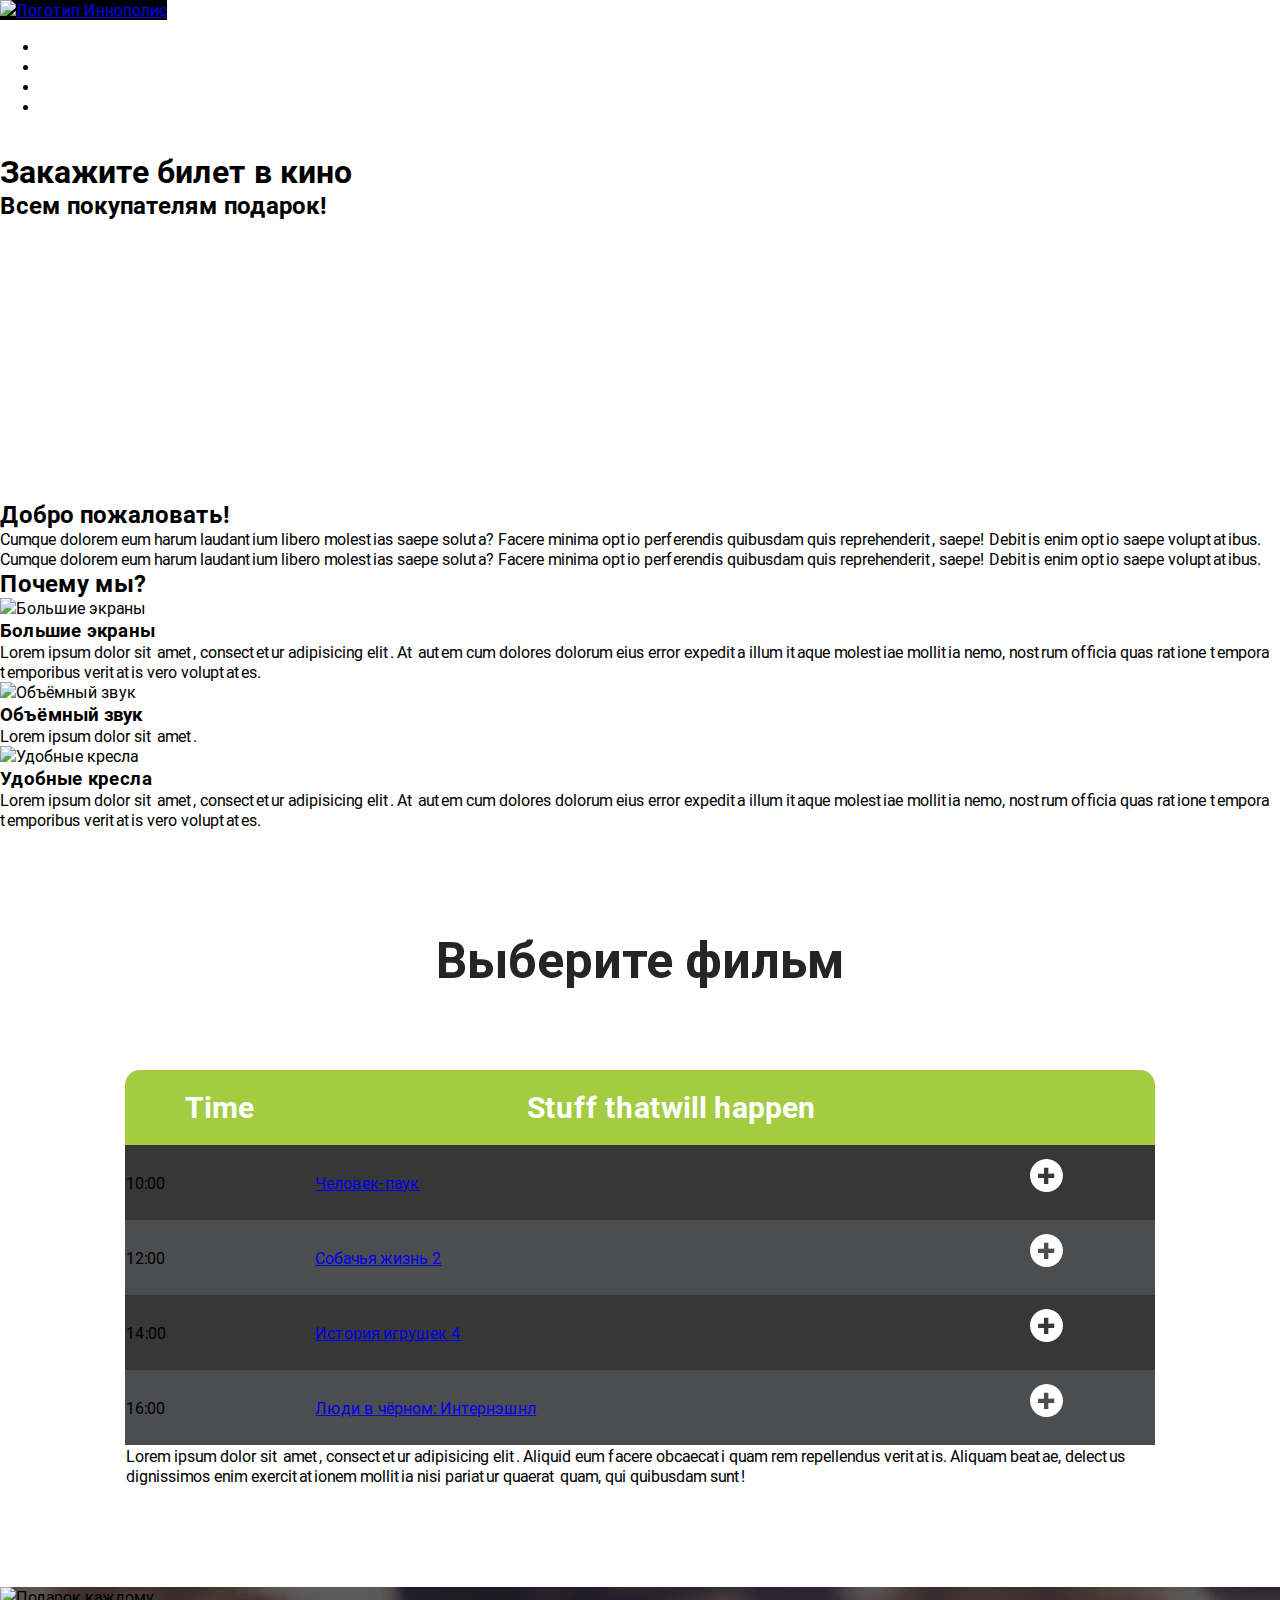
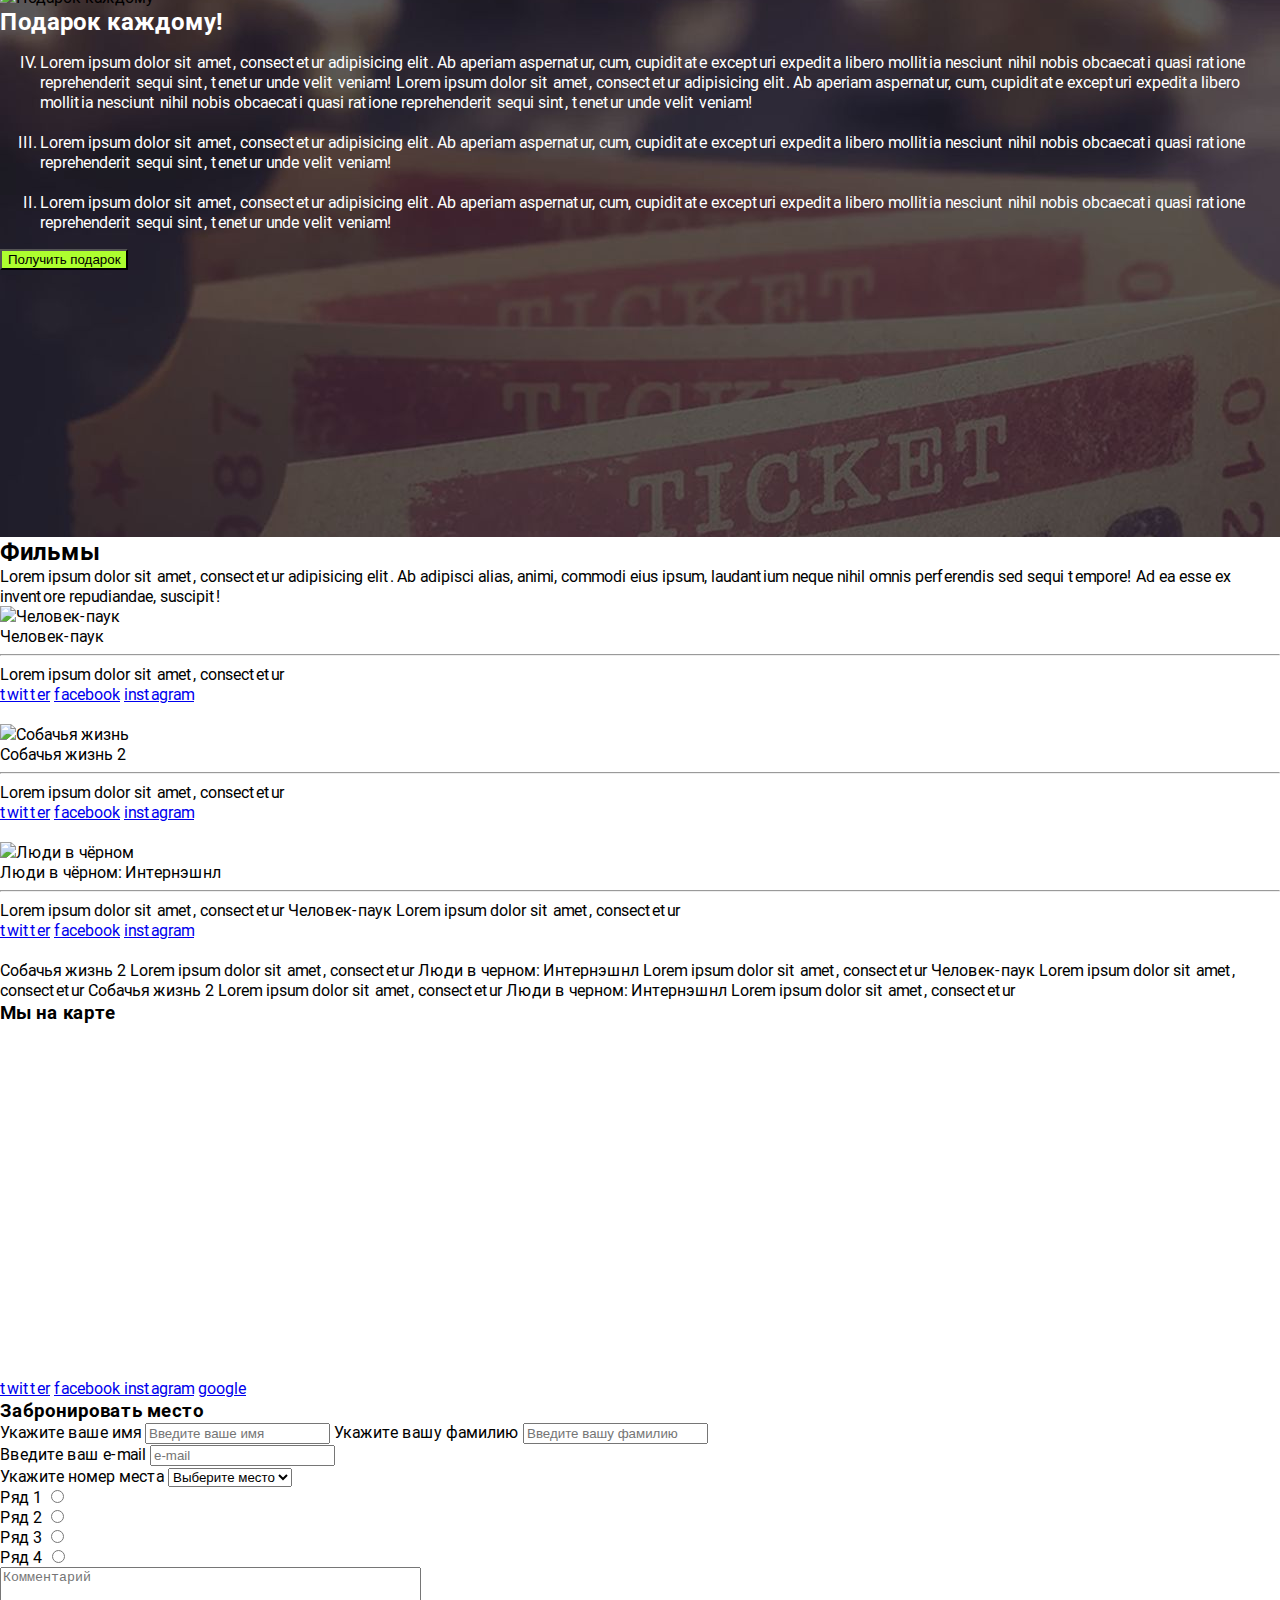
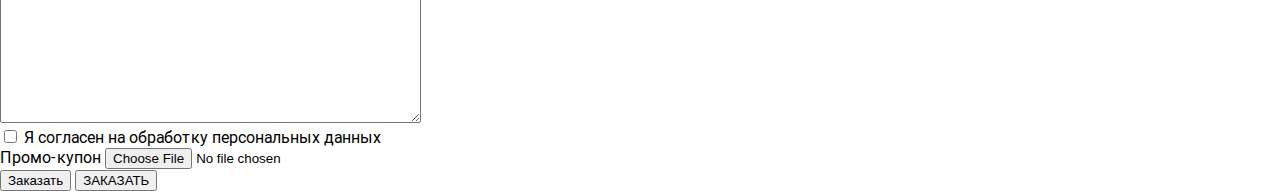
==== index.html @ 43005805 "2.4 - 1 - Оформление таблицы" ====
<!DOCTYPE html>
<html lang="en">
  <head>
    <meta charset="utf-8" />
    <meta name="viewport" content="width=device-width, initial-scale=1" />
    <meta name="description" content="" />
    <meta name="author" content="" />
    <title>Кинотеатр Иннополис</title>
    <link rel="icon" type="image/png" href="images/favicon.png" />
    <link rel="stylesheet" type="text/css" href="build/style.css" />
    <link rel="stylesheet" href="css/main.css" type="text/css" />
  </head>

  <body>
    <div style="background: url(images/top_bg.jpg); height: 500px; ">
      <header>
        <div>
          <a
            href="http://www.innopolis.com/"
            target="_blank"
            title="Перейти на Иннополис.ру"
            ><img
              src="images/logo.png"
              alt="Логотип Иннополис"
              style="background:black"
          /></a>
        </div>
        <nav>
          <ul>
            <li>
              <a href="#bue" style="color: white" title="Перейти к заказу"
                >ЗАБРОНИРОВАТЬ МЕСТО</a
              >
            </li>
            <li>
              <a
                href="#advantages"
                style="color: white"
                title="Перейти к списку преимуществ"
                >ПРЕИМУЩЕСТВА</a
              >
            </li>
            <li>
              <a
                href="#movies"
                style="color: white"
                title="Перейти к списку фильмов"
                >ФИЛЬМЫ</a
              >
            </li>

            <li>
              <a
                href="#contacts"
                style="color: white"
                title="Перейти к контактам"
                >КОНТАКТЫ</a
              >
            </li>
          </ul>
        </nav>

        <p style="color: white">
          Ваш город:<a href="#" style="color: white" title="Выбрать город">
            Москва</a
          >
        </p>
      </header>

      <div>
        <h1>Закажите билет в кино</h1>
        <h2>
          Всем покупателям подарок!
        </h2>
      </div>
    </div>

    <div>
      <h2>Добро пожаловать!</h2>
      <p>
        Cumque dolorem eum harum laudantium libero molestias saepe soluta?
        Facere minima optio perferendis quibusdam quis reprehenderit, saepe!
        Debitis enim optio saepe voluptatibus. Cumque dolorem eum harum
        laudantium libero molestias saepe soluta? Facere minima optio
        perferendis quibusdam quis reprehenderit, saepe! Debitis enim optio
        saepe voluptatibus.
      </p>
    </div>
    <section id="advantages">
      <div>
        <h2>Почему мы?</h2>
      </div>

      <div>
        <img src="images/b2_icon_1.jpg" alt="Большие экраны" />
        <h3>Большие экраны</h3>
        <p>
          Lorem ipsum dolor sit amet, consectetur adipisicing elit. At autem cum
          dolores dolorum eius error expedita illum itaque molestiae mollitia
          nemo, nostrum officia quas ratione tempora temporibus veritatis vero
          voluptates.
        </p>
      </div>

      <div>
        <img src="images/b2_icon_2.jpg" alt="Объёмный звук" />
        <h3>Объёмный звук</h3>
        <p>
          Lorem ipsum dolor sit amet.
        </p>
      </div>
      <div>
        <img src="images/b2_icon_3.jpg" alt="Удобные кресла" />
        <h3>Удобные кресла</h3>
        <p>
          Lorem ipsum dolor sit amet, consectetur adipisicing elit. At autem cum
          dolores dolorum eius error expedita illum itaque molestiae mollitia
          nemo, nostrum officia quas ratione tempora temporibus veritatis vero
          voluptates.
        </p>
      </div>
    </section>
    <section>
      <div class="movie_list">
        <h2 class="movie_list__header">
          Выберите фильм
        </h2>
        <div class="container">
          <table class="movie_list__table">
            <thead>
              <tr>
                <th>Time</th>
                <th>Stuff thatwill happen</th>
                <th></th>
              </tr>
            </thead>
            <tbody>
              <tr class="_1">
                <td>
                  10:00
                </td>
                <td>
                  <a
                    href="https://www.kinopoisk.ru/film/838/"
                    target="_blank"
                    title="Перейти на Кинопоиск.ру"
                    >Человек-паук
                  </a>
                </td>
                <td>
                  <svg
                    xmlns="http://www.w3.org/2000/svg"
                    xmlns:xlink="http://www.w3.org/1999/xlink"
                    width="1.164cm"
                    height="1.164cm"
                  >
                    <path
                      fill-rule="evenodd"
                      fill="rgb(255, 255, 255)"
                      d="M16.505,32.994 C7.393,32.994 0.005,25.606 0.005,16.494 C0.005,7.381 7.393,-0.006 16.505,-0.006 C25.618,-0.006 33.005,7.381 33.005,16.494 C33.005,25.606 25.618,32.994 16.505,32.994 ZM24.214,14.591 L18.356,14.631 L18.356,8.796 L13.958,8.778 L13.958,14.637 L8.083,14.637 L8.083,19.074 L13.958,19.074 L13.958,24.889 L18.336,24.889 L18.307,19.074 L24.231,19.074 L24.214,14.591 Z"
                    />
                  </svg>
                </td>
              </tr>

              <tr class="_2">
                <td>
                  12:00
                </td>
                <td>
                  <a
                    href="https://www.kinopoisk.ru/film/1122114/"
                    target="_blank"
                    title="Перейти на Кинопоиск.ру"
                    >Собачья жизнь 2
                  </a>
                </td>
                <td>
                  <svg
                    xmlns="http://www.w3.org/2000/svg"
                    xmlns:xlink="http://www.w3.org/1999/xlink"
                    width="1.164cm"
                    height="1.164cm"
                  >
                    <path
                      fill-rule="evenodd"
                      fill="rgb(255, 255, 255)"
                      d="M16.505,32.994 C7.393,32.994 0.005,25.606 0.005,16.494 C0.005,7.381 7.393,-0.006 16.505,-0.006 C25.618,-0.006 33.005,7.381 33.005,16.494 C33.005,25.606 25.618,32.994 16.505,32.994 ZM24.214,14.591 L18.356,14.631 L18.356,8.796 L13.958,8.778 L13.958,14.637 L8.083,14.637 L8.083,19.074 L13.958,19.074 L13.958,24.889 L18.336,24.889 L18.307,19.074 L24.231,19.074 L24.214,14.591 Z"
                    />
                  </svg>
                </td>
              </tr>
              <tr class="_3">
                <td>
                  14:00
                </td>
                <td>
                  <a
                    href="https://www.kinopoisk.ru/film/846824/"
                    target="_blank"
                    title="Перейти на Кинопоиск.ру"
                    >История игрушек 4
                  </a>
                </td>
                <td>
                  <svg
                    xmlns="http://www.w3.org/2000/svg"
                    xmlns:xlink="http://www.w3.org/1999/xlink"
                    width="1.164cm"
                    height="1.164cm"
                  >
                    <path
                      fill-rule="evenodd"
                      fill="rgb(255, 255, 255)"
                      d="M16.505,32.994 C7.393,32.994 0.005,25.606 0.005,16.494 C0.005,7.381 7.393,-0.006 16.505,-0.006 C25.618,-0.006 33.005,7.381 33.005,16.494 C33.005,25.606 25.618,32.994 16.505,32.994 ZM24.214,14.591 L18.356,14.631 L18.356,8.796 L13.958,8.778 L13.958,14.637 L8.083,14.637 L8.083,19.074 L13.958,19.074 L13.958,24.889 L18.336,24.889 L18.307,19.074 L24.231,19.074 L24.214,14.591 Z"
                    />
                  </svg>
                </td>
              </tr>
              <tr class="_4">
                <td>
                  16:00
                </td>
                <td>
                  <a
                    href="https://www.kinopoisk.ru/film/693730/"
                    target="_blank"
                    title="Перейти на Кинопоиск.ру"
                    >Люди в чёрном: Интернэшнл</a
                  >
                </td>
                <td>
                  <svg
                    xmlns="http://www.w3.org/2000/svg"
                    xmlns:xlink="http://www.w3.org/1999/xlink"
                    width="1.164cm"
                    height="1.164cm"
                  >
                    <path
                      fill-rule="evenodd"
                      fill="rgb(255, 255, 255)"
                      d="M16.505,32.994 C7.393,32.994 0.005,25.606 0.005,16.494 C0.005,7.381 7.393,-0.006 16.505,-0.006 C25.618,-0.006 33.005,7.381 33.005,16.494 C33.005,25.606 25.618,32.994 16.505,32.994 ZM24.214,14.591 L18.356,14.631 L18.356,8.796 L13.958,8.778 L13.958,14.637 L8.083,14.637 L8.083,19.074 L13.958,19.074 L13.958,24.889 L18.336,24.889 L18.307,19.074 L24.231,19.074 L24.214,14.591 Z"
                    />
                  </svg>
                </td>
              </tr>
            </tbody>
            <tfoot>
              <div>
                <tr>
                  <td colspan="3">
                    Lorem ipsum dolor sit amet, consectetur adipisicing elit.
                    Aliquid eum facere obcaecati quam rem repellendus veritatis.
                    Aliquam beatae, delectus dignissimos enim exercitationem
                    mollitia nisi pariatur quaerat quam, qui quibusdam sunt!
                  </td>
                </tr>
              </div>
            </tfoot>
          </table>
        </div>
      </div>
    </section>
    <section>
      <div style="background: url(images/b4_bg.jpg); height: 550px;">
        <img src="images/b4_img.jpg" alt="Подарок каждому" />
        <h2 style="color: white">Подарок каждому!</h2>
        <ol style="color: white" type="I" reversed start="4">
          <li>
            Lorem ipsum dolor sit amet, consectetur adipisicing elit. Ab aperiam
            aspernatur, cum, cupiditate excepturi expedita libero mollitia
            nesciunt nihil nobis obcaecati quasi ratione reprehenderit sequi
            sint, tenetur unde velit veniam! Lorem ipsum dolor sit amet,
            consectetur adipisicing elit. Ab aperiam aspernatur, cum, cupiditate
            excepturi expedita libero mollitia nesciunt nihil nobis obcaecati
            quasi ratione reprehenderit sequi sint, tenetur unde velit veniam!
          </li>
          <br />
          <li>
            Lorem ipsum dolor sit amet, consectetur adipisicing elit. Ab aperiam
            aspernatur, cum, cupiditate excepturi expedita libero mollitia
            nesciunt nihil nobis obcaecati quasi ratione reprehenderit sequi
            sint, tenetur unde velit veniam!
          </li>
          <br />
          <li>
            Lorem ipsum dolor sit amet, consectetur adipisicing elit. Ab aperiam
            aspernatur, cum, cupiditate excepturi expedita libero mollitia
            nesciunt nihil nobis obcaecati quasi ratione reprehenderit sequi
            sint, tenetur unde velit veniam!
          </li>
        </ol>
        <div>
          <button style="background-color: greenyellow;">
            Получить подарок
          </button>
        </div>
      </div>
    </section>
    <section id="movies">
      <h2>Фильмы</h2>
      <p>
        Lorem ipsum dolor sit amet, consectetur adipisicing elit. Ab adipisci
        alias, animi, commodi eius ipsum, laudantium neque nihil omnis
        perferendis sed sequi tempore! Ad ea esse ex inventore repudiandae,
        suscipit!
      </p>
      <div>
        <div>
          <div>
            <img src="images/mov1.jpg" alt="Человек-паук" />
          </div>
          <div>Человек-паук</div>
          <hr />
          <div>Lorem ipsum dolor sit amet, consectetur</div>
          <a href="#" title="Твиттер">twitter</a>
          <a href="#" title="Фейсбук">facebook</a>
          <a href="#" title="Инстаграм">instagram</a>
        </div>
        <br />
        <div>
          <div>
            <img src="images/mov2.jpg" alt="Собачья жизнь" />
            <div>Собачья жизнь 2</div>
          </div>
          <hr />
          <div>Lorem ipsum dolor sit amet, consectetur</div>
          <a href="#" title="Твиттер">twitter</a>
          <a href="#" title="Фейсбук">facebook</a>
          <a href="#" title="Инстаграм">instagram</a>
        </div>
        <div>
          <br />
          <div><img src="images/mov3.jpg" alt="Люди в чёрном" /></div>
          <div>
            Люди в чёрном: Интернэшнл
          </div>
          <hr />
          <div>
            Lorem ipsum dolor sit amet, consectetur Человек-паук Lorem ipsum
            dolor sit amet, consectetur
          </div>

          <a href="#" title="Твиттер">twitter</a>
          <a href="#" title="Фейсбук">facebook</a>
          <a href="#" title="Инстаграм">instagram</a>
        </div>
        <br />
        <p>
          Собачья жизнь 2 Lorem ipsum dolor sit amet, consectetur Люди в черном:
          Интернэшнл Lorem ipsum dolor sit amet, consectetur Человек-паук Lorem
          ipsum dolor sit amet, consectetur Собачья жизнь 2 Lorem ipsum dolor
          sit amet, consectetur Люди в черном: Интернэшнл Lorem ipsum dolor sit
          amet, consectetur
        </p>
      </div>
    </section>
    <footer>
      <div>
        <div id="contacts">
          <h3>Мы на карте</h3>
        </div>
        <map
          ><iframe
            src="https://www.google.com/maps/embed?pb=!1m18!1m12!1m3!1d35925.36700140586!2d48.69196624383353!3d55.752674971547265!2m3!1f0!2f0!3f0!3m2!1i1024!2i768!4f13.1!3m3!1m2!1s0x415bfe66bb4bc99d%3A0xf23e00d5cde79014!2z0JjQvdC90L7Qv9C-0LvQuNGBLCDQoNC10YHQvy4g0KLQsNGC0LDRgNGB0YLQsNC9!5e0!3m2!1sru!2sru!4v1568121525697!5m2!1sru!2sru"
            width="600"
            height="350"
            frameborder="0"
            style="border:0;"
            allowfullscreen=""
          >
          </iframe>
        </map>
      </div>
      <div>
        <a href="http://twitter.com" title="Твиттер" target="_self">twitter</a>
        <a href="http://fb.com" title="Фейсбук" target="_self">facebook </a>
        <a href="http://instagram.com" title="Инстаграм" target="_self"
          >instagram</a
        >
        <a href="http://google.com" title="Гугл" target="_self">google</a>
      </div>

      <form action="/order.php" id="bue">
        <div>
          <div>
            <h3>Забронировать место</h3>
          </div>
          <label for="cl_name">Укажите ваше имя</label>
          <input
            id="cl_name"
            name="client_name"
            placeholder="Введите ваше имя"
            required
            aria-required="true"
          />
          <label for="cl_surname">Укажите вашу фамилию</label>
          <input
            id="cl_surname"
            name="client_surname"
            placeholder="Введите вашу фамилию"
            required
            aria-required="true"
          />
        </div>
        <div>
          <label for="email">Введите ваш e-mail</label>
          <input
            name="email"
            required
            aria-required="true"
            placeholder="e-mail"
            type="email"
          />
        </div>
        <div>
          <label for="place">Укажите номер места</label>
          <select
            name="place"
            aria-label="Выбрать место"
            required
            aria-required="true"
          >
            <option selected disabled value="">Выберите место</option>
            <option value="1">место 1</option>
            <option value="2">место 2</option>
            <option value="3">место 3</option>
            <option value="4">место 4</option>
            <option value="5">место 5</option>
            <option value="6">место 6</option>
            <option value="7">место 7</option>
            <option value="8">место 8</option>
            <option value="9">место 9</option>
            <option value="10">место 10</option>
          </select>
        </div>
        <div>
          <div>
            <label for="row_1">
              Ряд 1
            </label>
            <input id="row_1" type="radio" name="row" value="1" />
          </div>
          <div>
            <label for="row_2">
              Ряд 2
            </label>
            <input id="row_2" type="radio" name="row" value="2" />
          </div>
          <div>
            <label for="row_3">
              Ряд 3
            </label>
            <input id="row_3" type="radio" name="row" value="3" />
          </div>
          <div>
            <label for="row_4">
              Ряд 4
            </label>
            <input
              id="row_4"
              type="radio"
              name="row"
              value="4"
              required
              aria-required="true"
            />
          </div>
        </div>
        <div>
          <textarea
            name="comment"
            aria-lable="Введите ваш комментарий"
            cols="50"
            rows="10"
            placeholder="Комментарий"
          ></textarea>
        </div>
        <div>
          <input
            id="agreement"
            name="agree"
            type="checkbox"
            required
            aria-required="true"
          />
          <label for="agreement"
            >Я согласен на обработку персональных данных</label
          >
        </div>
        <div>
          <label>Промо-купон</label>
          <input type="file" name="promo" />
        </div>
        <input aria-label="Отправить форму" type="submit" value="Заказать" />
        <button type="submit">
          ЗАКАЗАТЬ
        </button>
      </form>
    </footer>
  </body>
</html>
---- css/main.css ----
body, p, h1, h2, h3, h4, h5, h6{
    background: transparent;
    border: 0;
    margin: 0;
    outline: 0;
    padding: 0;
text-decoration: none;
box-sizing: border-box;
font-family: 'Roboto', sans-serif;
}
@font-face {
    font-family: "Roboto";
    src: url('../fonts/Roboto-Regular.ttf') format('truetype');
    font-weight: 400;
}
@font-face {
    font-family: "Roboto";
    src: url('../fonts/Roboto-Bold.ttf') format('truetype');
    font-weight: 700;
} 
.movie_list{
    padding: 100px 0; 
}
.movie_list__header{
    font-size: 50px;
    color: #252525;
    font-weight: 700;
    margin: 0 0 79px;
    text-align: center;
}
.container{
    max-width: 1030px;
    margin: 0 auto;
}
.movie_list__table{
    width: 100%;  
    border-collapse: collapse; 
    border-radius: 15px;
    overflow: hidden;
}
.movie_list__table th{
    font-size: 30px;
    font-weight: 700;
    color: #ffffff;
    background: #a3cc40;
    padding: 19px 0
}
._1 {
    background-color: rgb(55, 55, 55);
    left: 169px;
    top: 1726px;
    width: 1030px;
    height: 75px;
    z-index: 97;
  }
  ._2 {
    background-color: rgb(75, 77, 79);
    left: 169px;
    top: 1801px;
    width: 1030px;
    height: 75px;
    z-index: 96;
  }
  ._3 {
    background-color: rgb(55, 55, 55);
    left: 170px;
    top: 1876px;
    width: 1030px;
    height: 75px;
    z-index: 95;
  }
  ._4 {
    background-color: rgb(75, 77, 79);
    left: 170px;
    top: 1951px;
    width: 1030px;
    height: 75px;
    z-index: 94;
  }
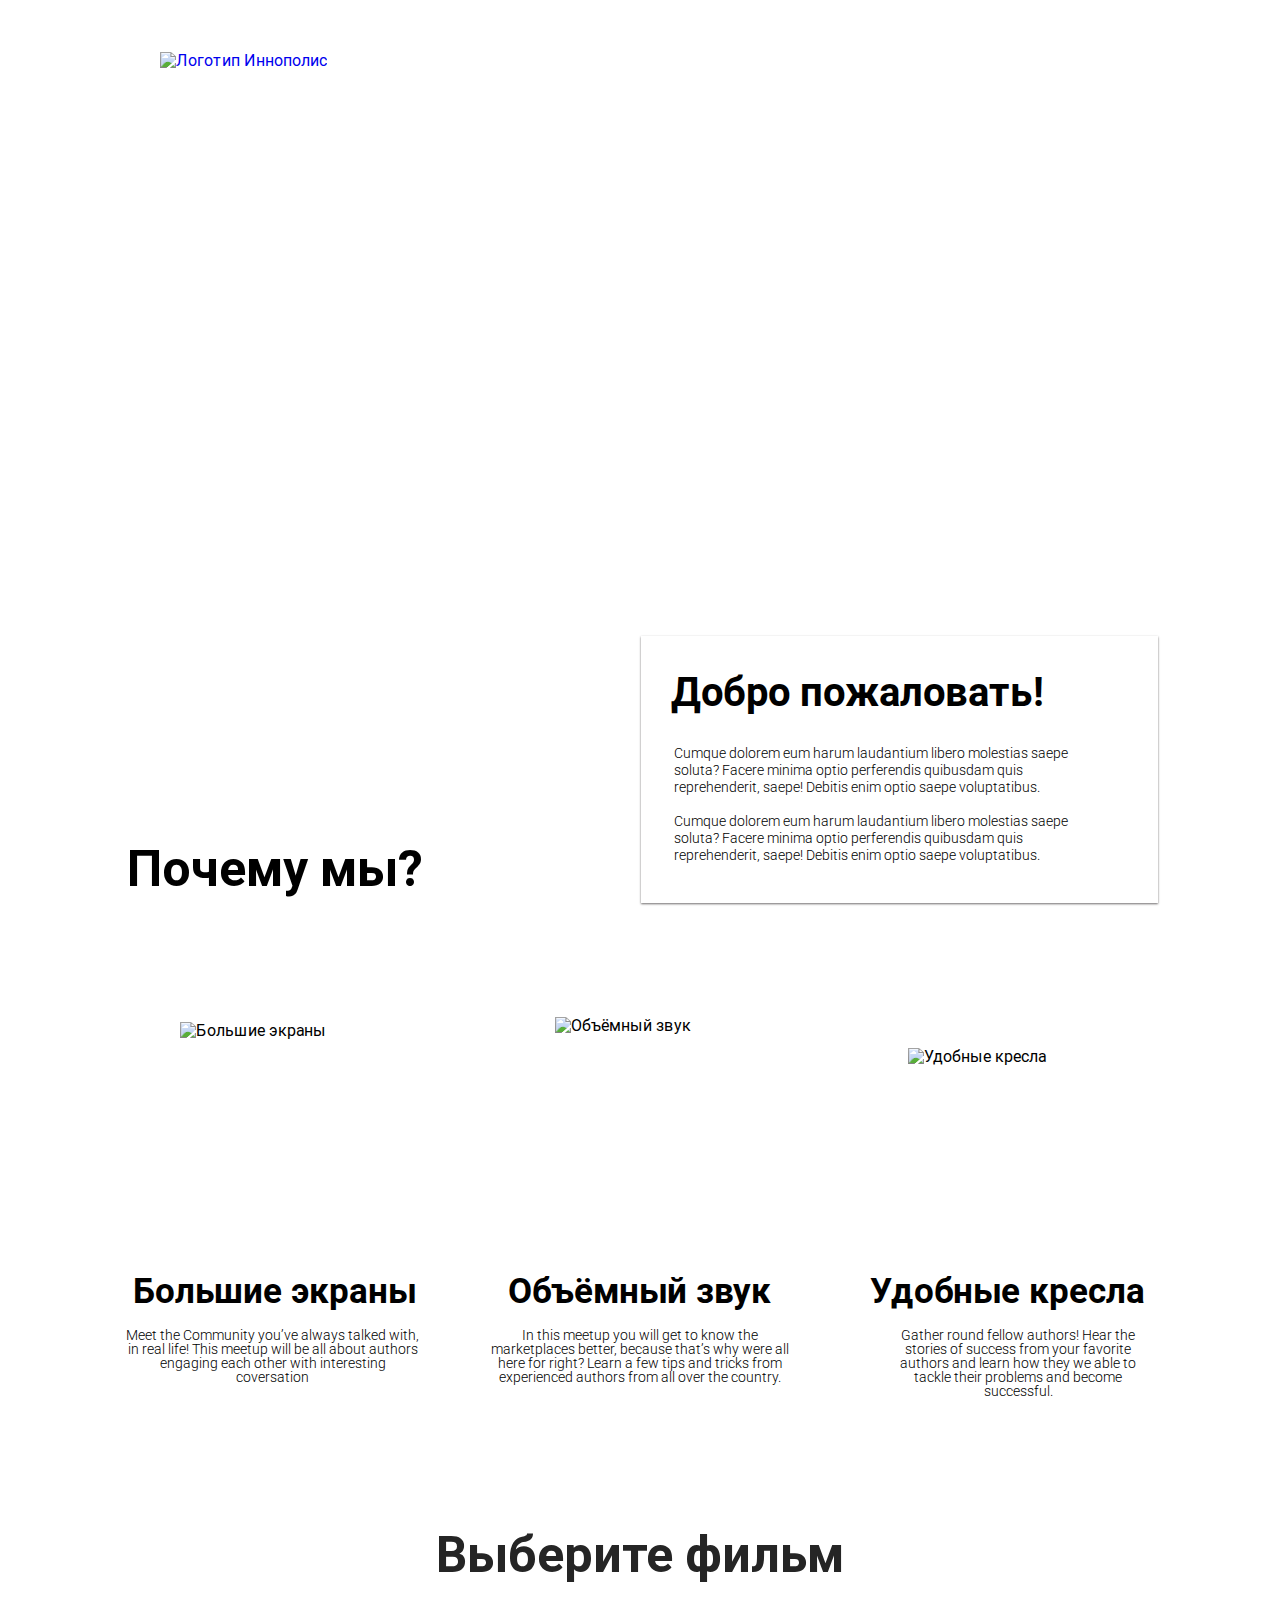
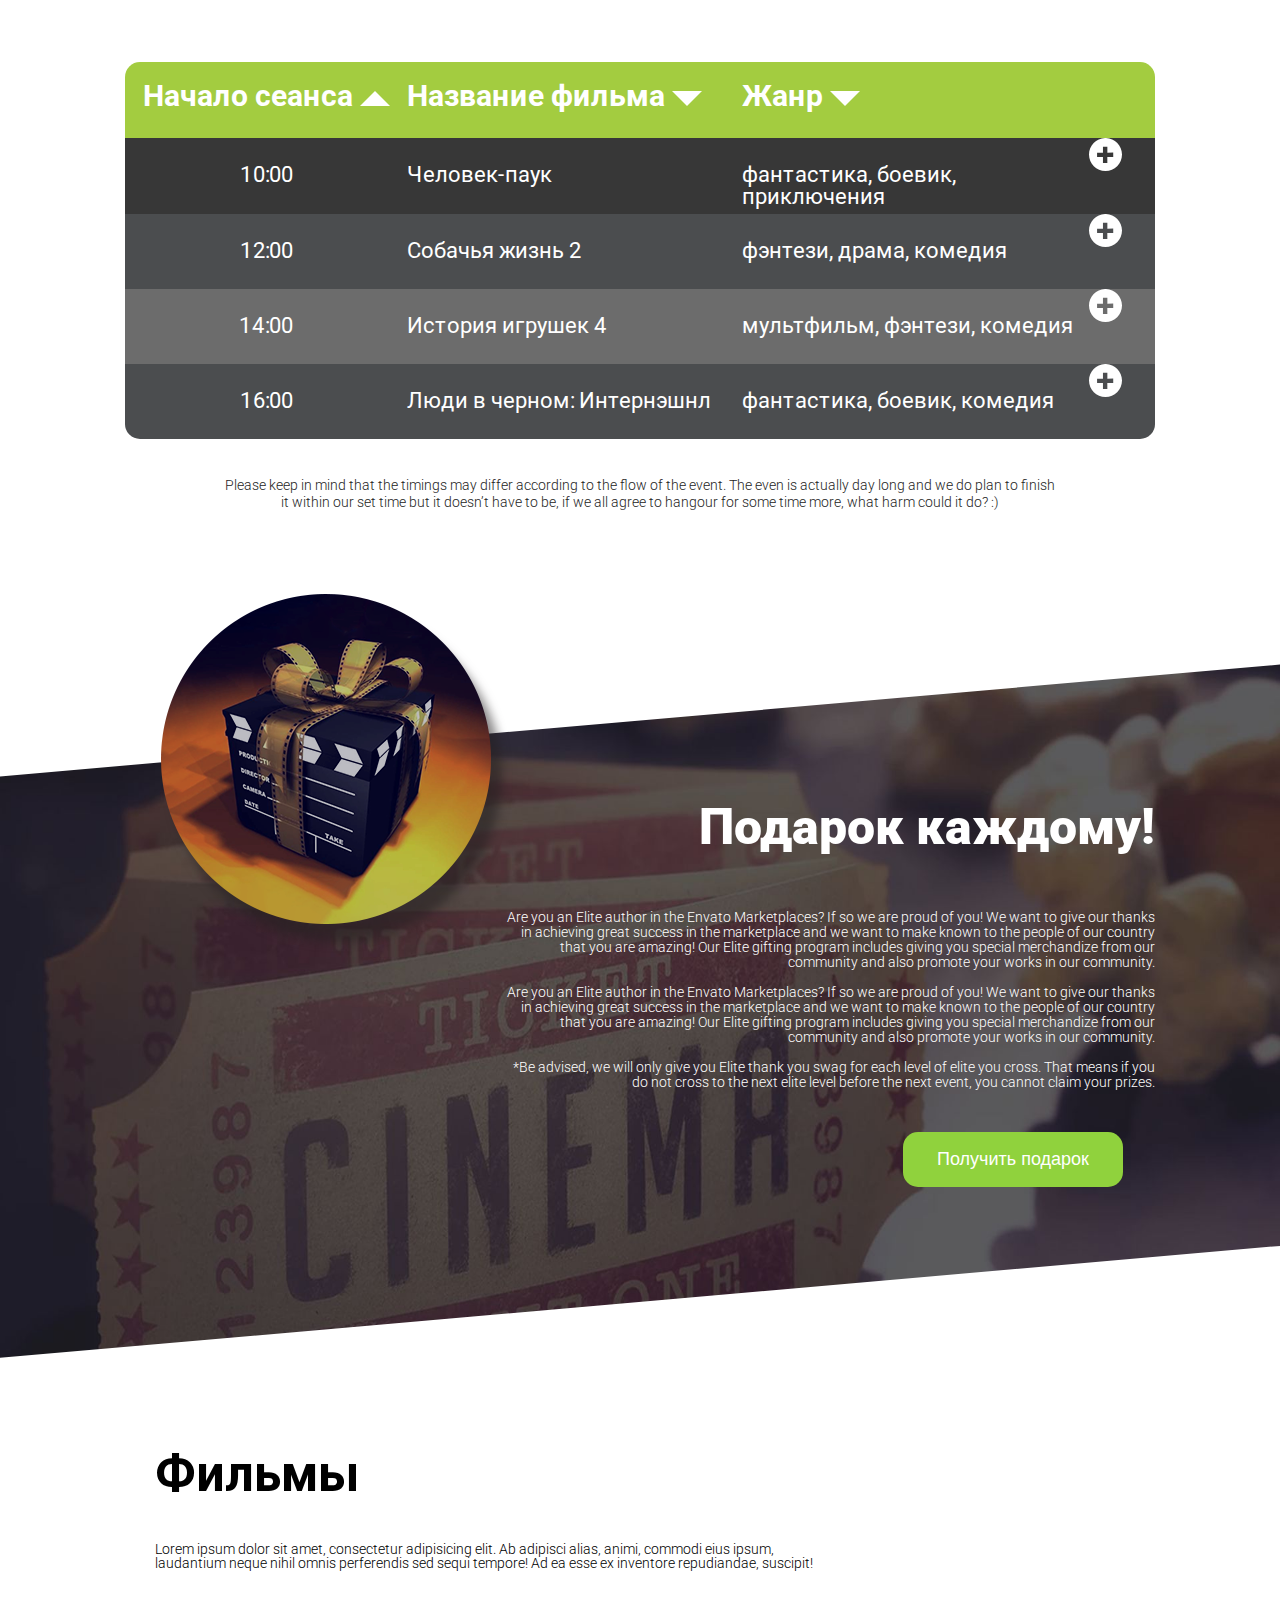
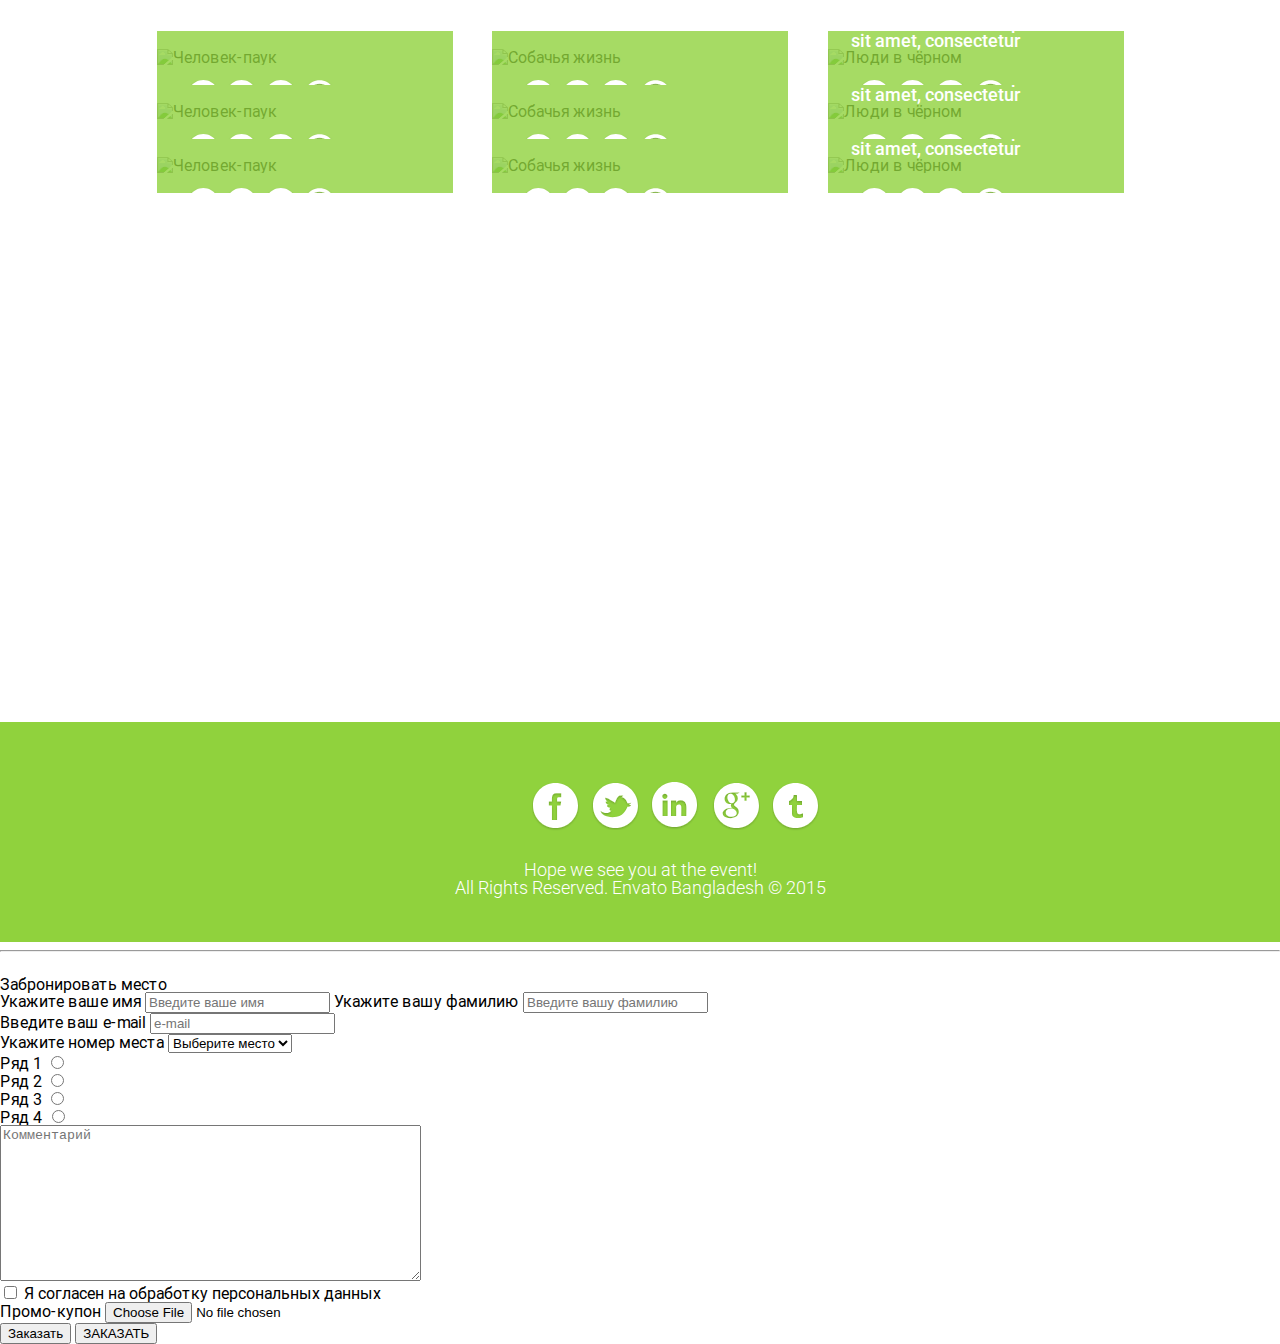
==== commit c876fd9f: "3.3 -1 - Лендинг целиком" ====
--- a/index.html
+++ b/index.html
@@ -1,123 +1,125 @@
 <!DOCTYPE html>
 <html lang="en">
-  <head>
-    <meta charset="utf-8" />
-    <meta name="viewport" content="width=device-width, initial-scale=1" />
-    <meta name="description" content="" />
-    <meta name="author" content="" />
-    <title>Кинотеатр Иннополис</title>
-    <link rel="icon" type="image/png" href="images/favicon.png" />
-    <link rel="stylesheet" type="text/css" href="build/style.css" />
-    <link rel="stylesheet" href="css/main.css" type="text/css" />
-  </head>
 
-  <body>
-    <div style="background: url(images/top_bg.jpg); height: 500px; ">
-      <header>
-        <div>
-          <a
-            href="http://www.innopolis.com/"
-            target="_blank"
-            title="Перейти на Иннополис.ру"
-            ><img
-              src="images/logo.png"
-              alt="Логотип Иннополис"
-              style="background:black"
-          /></a>
-        </div>
-        <nav>
-          <ul>
-            <li>
-              <a href="#bue" style="color: white" title="Перейти к заказу"
-                >ЗАБРОНИРОВАТЬ МЕСТО</a
-              >
-            </li>
-            <li>
-              <a
-                href="#advantages"
-                style="color: white"
-                title="Перейти к списку преимуществ"
-                >ПРЕИМУЩЕСТВА</a
-              >
-            </li>
-            <li>
-              <a
-                href="#movies"
-                style="color: white"
-                title="Перейти к списку фильмов"
-                >ФИЛЬМЫ</a
-              >
-            </li>
+<head>
+  <meta charset="utf-8" />
+  <meta name="viewport" content="width=device-width, initial-scale=1" />
+  <meta name="description" content="" />
+  <meta name="author" content="" />
+  <title>Кинотеатр Иннополис</title>
+  <link href="https://fonts.googleapis.com/css?family=Roboto:300,300i,400,400i,500,700,900&display=swap"
+    rel="stylesheet" />
+  <link rel="icon" type="image/png" href="images/favicon.png" />
+  <link rel="stylesheet" type="text/css" href="build/style.css" />
+  <link rel="stylesheet" href="css/main.css" type="text/css" />
+</head>
 
-            <li>
-              <a
-                href="#contacts"
-                style="color: white"
-                title="Перейти к контактам"
-                >КОНТАКТЫ</a
-              >
-            </li>
-          </ul>
-        </nav>
+<body>
+  <section class="block-1">
+    <header class="header-wrap">
+      <div class="main-logo">
+        <a href="http://www.innopolis.com/" target="_blank" title="Перейти на Иннополис.ру"><img src="images/logo.png"
+            alt="Логотип Иннополис" /></a>
+      </div>
+      <nav class="main-nav">
+        <ul class="main-nav__list">
+          <li>
+            <a href="#bue" title="Перейти к заказу">Event Details</a>
+          </li>
+          <li>
+            <a href="#advantages" title="Перейти к списку преимуществ">Speakers</a>
+          </li>
+          <li>
+            <a href="#movies" title="Перейти к списку фильмов">Sponsors</a>
+          </li>
 
-        <p style="color: white">
-          Ваш город:<a href="#" style="color: white" title="Выбрать город">
-            Москва</a
-          >
-        </p>
-      </header>
+          <li>
+            <a href="#contacts" title="Перейти к контактам">Past Events</a>
+          </li>
+          <li>
+            <a href="#contacts" title="Перейти к контактам">Contact</a>
+          </li>
+        </ul>
+      </nav>
+    </header>
 
-      <div>
+    <div class="description">
+      <div class="descriptoin__headline">
         <h1>Закажите билет в кино</h1>
+      </div>
+      <div class="descriptoin__text">
         <h2>
           Всем покупателям подарок!
         </h2>
       </div>
     </div>
+  </section>
+  <main class="">
+    <section id="advantages" class="advantages">
+      <div class="advan-info__wrap">
+        <div class="advan-info">
+          <h2 class="advan-info__head">Добро пожаловать!</h2>
+          <div class="advan-info__text">
+            <p>
+              Cumque dolorem eum harum laudantium libero molestias saepe
+              soluta? Facere minima optio perferendis quibusdam quis
+              reprehenderit, saepe! Debitis enim optio saepe voluptatibus.
+            </p>
+            <br />
+            <p>
+              Cumque dolorem eum harum laudantium libero molestias saepe
+              soluta? Facere minima optio perferendis quibusdam quis
+              reprehenderit, saepe! Debitis enim optio saepe voluptatibus.
+            </p>
+          </div>
+        </div>
+      </div>
+      <div class="advan-container advan-pluses">
+        <div class="advan-container__logo">
+          <h2>Почему мы?</h2>
+        </div>
+        <div class="advan-container__row">
+          <section class="advan-container__col1">
+            <div class="advan-container__image-wrap">
+              <img class="advan-container__img1" src="images/b2_icon_1.jpg" alt="Большие экраны" />
+            </div>
+            <div class="advan-container__text1">
+              <h3>Большие экраны</h3>
+              <p>
+                Meet the Community you’ve always talked with, in real life!
+                This meetup will be all about authors engaging each other with
+                interesting coversation
+              </p>
+            </div>
+          </section>
 
-    <div>
-      <h2>Добро пожаловать!</h2>
-      <p>
-        Cumque dolorem eum harum laudantium libero molestias saepe soluta?
-        Facere minima optio perferendis quibusdam quis reprehenderit, saepe!
-        Debitis enim optio saepe voluptatibus. Cumque dolorem eum harum
-        laudantium libero molestias saepe soluta? Facere minima optio
-        perferendis quibusdam quis reprehenderit, saepe! Debitis enim optio
-        saepe voluptatibus.
-      </p>
-    </div>
-    <section id="advantages">
-      <div>
-        <h2>Почему мы?</h2>
-      </div>
-
-      <div>
-        <img src="images/b2_icon_1.jpg" alt="Большие экраны" />
-        <h3>Большие экраны</h3>
-        <p>
-          Lorem ipsum dolor sit amet, consectetur adipisicing elit. At autem cum
-          dolores dolorum eius error expedita illum itaque molestiae mollitia
-          nemo, nostrum officia quas ratione tempora temporibus veritatis vero
-          voluptates.
-        </p>
-      </div>
-
-      <div>
-        <img src="images/b2_icon_2.jpg" alt="Объёмный звук" />
-        <h3>Объёмный звук</h3>
-        <p>
-          Lorem ipsum dolor sit amet.
-        </p>
-      </div>
-      <div>
-        <img src="images/b2_icon_3.jpg" alt="Удобные кресла" />
-        <h3>Удобные кресла</h3>
-        <p>
-          Lorem ipsum dolor sit amet, consectetur adipisicing elit. At autem cum
-          dolores dolorum eius error expedita illum itaque molestiae mollitia
-          nemo, nostrum officia quas ratione tempora temporibus veritatis vero
-          voluptates.
-        </p>
+          <section class="advan-container__col1">
+            <div class="advan-container__image-wrap">
+              <img class="advan-container__img2" src="images/b2_icon_2.jpg" alt="Объёмный звук" />
+            </div>
+            <div class="advan-container__text2">
+              <h3>Объёмный звук</h3>
+              <p>
+                In this meetup you will get to know the marketplaces better,
+                because that’s why were all here for right? Learn a few tips
+                and tricks from experienced authors from all over the country.
+              </p>
+            </div>
+          </section>
+          <section class="advan-container__col1">
+            <div class="advan-container__image-wrap">
+              <img class="advan-container__img3" src="images/b2_icon_3.jpg" alt="Удобные кресла" />
+            </div>
+            <div class="advan-container__text3">
+              <h3>Удобные кресла</h3>
+              <p>
+                Gather round fellow authors! Hear the stories of success from
+                your favorite authors and learn how they we able to tackle
+                their problems and become successful.
+              </p>
+            </div>
+          </section>
+        </div>
       </div>
     </section>
     <section>
@@ -129,374 +131,1361 @@
           <table class="movie_list__table">
             <thead>
               <tr>
-                <th>Time</th>
-                <th>Stuff thatwill happen</th>
+                <th class="time">
+                  <a href="#" title="Начало">Начало сеанса </a>
+                  <i class="arrow-up"></i>
+                </th>
+                <th class="column-two">
+                  <a href="#" title="Название">Название фильма</a>
+                  <i class="arrow-down"></i>
+                </th>
+                <th class="column-three">
+                  <a href="#" title="Жанр">
+                    Жанр
+                  </a>
+                  <i class="arrow-down"></i>
+                </th>
                 <th></th>
               </tr>
             </thead>
-            <tbody>
-              <tr class="_1">
+            <tbody class="movie_list__tbody">
+              <tr class="tr_1">
+                <td class="time">
+                  10:00
+                </td>
+                <td class="movie-name">
+                  <a href="https://www.kinopoisk.ru/film/838/" target="_blank" title="Перейти на Кинопоиск.ру">
+                    Человек-паук
+                  </a>
+                </td>
+                <td class="genre">
+                  фантастика, боевик, приключения
+                </td>
                 <td>
-                  10:00
-                </td>
-                <td>
-                  <a
-                    href="https://www.kinopoisk.ru/film/838/"
-                    target="_blank"
-                    title="Перейти на Кинопоиск.ру"
-                    >Человек-паук
+                  <a href="#" title="Добавить в корзину">
+                    <svg xmlns="http://www.w3.org/2000/svg" xmlns:xlink="http://www.w3.org/1999/xlink" width="1.164cm"
+                      height="1.164cm">
+                      <path fill-rule="evenodd" fill="rgb(255, 255, 255)"
+                        d="M16.505,32.994 C7.393,32.994 0.005,25.606 0.005,16.494 C0.005,7.381 7.393,-0.006 16.505,-0.006 C25.618,-0.006 33.005,7.381 33.005,16.494 C33.005,25.606 25.618,32.994 16.505,32.994 ZM24.214,14.591 L18.356,14.631 L18.356,8.796 L13.958,8.778 L13.958,14.637 L8.083,14.637 L8.083,19.074 L13.958,19.074 L13.958,24.889 L18.336,24.889 L18.307,19.074 L24.231,19.074 L24.214,14.591 Z" />
+                    </svg>
                   </a>
-                </td>
-                <td>
-                  <svg
-                    xmlns="http://www.w3.org/2000/svg"
-                    xmlns:xlink="http://www.w3.org/1999/xlink"
-                    width="1.164cm"
-                    height="1.164cm"
-                  >
-                    <path
-                      fill-rule="evenodd"
-                      fill="rgb(255, 255, 255)"
-                      d="M16.505,32.994 C7.393,32.994 0.005,25.606 0.005,16.494 C0.005,7.381 7.393,-0.006 16.505,-0.006 C25.618,-0.006 33.005,7.381 33.005,16.494 C33.005,25.606 25.618,32.994 16.505,32.994 ZM24.214,14.591 L18.356,14.631 L18.356,8.796 L13.958,8.778 L13.958,14.637 L8.083,14.637 L8.083,19.074 L13.958,19.074 L13.958,24.889 L18.336,24.889 L18.307,19.074 L24.231,19.074 L24.214,14.591 Z"
-                    />
-                  </svg>
                 </td>
               </tr>
 
-              <tr class="_2">
+              <tr class="tr_2">
+                <td class="time">
+                  12:00
+                </td>
+                <td class="movie-name">
+                  <a href="https://www.kinopoisk.ru/film/1122114/" target="_blank"
+                    title="Перейти на Кинопоиск.ру">Собачья жизнь 2
+                  </a>
+                </td>
+                <td class="genre">
+                  фэнтези, драма, комедия
+                </td>
                 <td>
-                  12:00
+                  <a href="#" title="Добавить в корзину">
+                    <svg xmlns="http://www.w3.org/2000/svg" xmlns:xlink="http://www.w3.org/1999/xlink" width="1.164cm"
+                      height="1.164cm">
+                      <path fill-rule="evenodd" fill="rgb(255, 255, 255)"
+                        d="M16.505,32.994 C7.393,32.994 0.005,25.606 0.005,16.494 C0.005,7.381 7.393,-0.006 16.505,-0.006 C25.618,-0.006 33.005,7.381 33.005,16.494 C33.005,25.606 25.618,32.994 16.505,32.994 ZM24.214,14.591 L18.356,14.631 L18.356,8.796 L13.958,8.778 L13.958,14.637 L8.083,14.637 L8.083,19.074 L13.958,19.074 L13.958,24.889 L18.336,24.889 L18.307,19.074 L24.231,19.074 L24.214,14.591 Z" />
+                    </svg>
+                  </a>
+                </td>
+              </tr>
+              <tr class="tr_3">
+                <td class="time">
+                  14:00
+                </td>
+                <td class="movie-name">
+                  <a href="https://www.kinopoisk.ru/film/846824/" target="_blank"
+                    title="Перейти на Кинопоиск.ру">История игрушек 4
+                  </a>
+                </td>
+                <td class="genre">
+                  мультфильм, фэнтези, комедия
                 </td>
                 <td>
-                  <a
-                    href="https://www.kinopoisk.ru/film/1122114/"
-                    target="_blank"
-                    title="Перейти на Кинопоиск.ру"
-                    >Собачья жизнь 2
+                  <a href="#" title="Добавить в корзину">
+                    <svg xmlns="http://www.w3.org/2000/svg" xmlns:xlink="http://www.w3.org/1999/xlink" width="1.164cm"
+                      height="1.164cm">
+                      <path fill-rule="evenodd" fill="rgb(255, 255, 255)"
+                        d="M16.505,32.994 C7.393,32.994 0.005,25.606 0.005,16.494 C0.005,7.381 7.393,-0.006 16.505,-0.006 C25.618,-0.006 33.005,7.381 33.005,16.494 C33.005,25.606 25.618,32.994 16.505,32.994 ZM24.214,14.591 L18.356,14.631 L18.356,8.796 L13.958,8.778 L13.958,14.637 L8.083,14.637 L8.083,19.074 L13.958,19.074 L13.958,24.889 L18.336,24.889 L18.307,19.074 L24.231,19.074 L24.214,14.591 Z" />
+                    </svg>
                   </a>
                 </td>
+              </tr>
+              <tr class="tr_4">
+                <td class="time">
+                  16:00
+                </td>
+                <td class="movie-name">
+                  <a href="https://www.kinopoisk.ru/film/693730/" target="_blank" title="Перейти на Кинопоиск.ру">Люди в
+                    черном: Интернэшнл</a>
+                </td>
+                <td class="genre">
+                  фантастика, боевик, комедия
+                </td>
                 <td>
-                  <svg
-                    xmlns="http://www.w3.org/2000/svg"
-                    xmlns:xlink="http://www.w3.org/1999/xlink"
-                    width="1.164cm"
-                    height="1.164cm"
-                  >
-                    <path
-                      fill-rule="evenodd"
-                      fill="rgb(255, 255, 255)"
-                      d="M16.505,32.994 C7.393,32.994 0.005,25.606 0.005,16.494 C0.005,7.381 7.393,-0.006 16.505,-0.006 C25.618,-0.006 33.005,7.381 33.005,16.494 C33.005,25.606 25.618,32.994 16.505,32.994 ZM24.214,14.591 L18.356,14.631 L18.356,8.796 L13.958,8.778 L13.958,14.637 L8.083,14.637 L8.083,19.074 L13.958,19.074 L13.958,24.889 L18.336,24.889 L18.307,19.074 L24.231,19.074 L24.214,14.591 Z"
-                    />
-                  </svg>
-                </td>
-              </tr>
-              <tr class="_3">
-                <td>
-                  14:00
-                </td>
-                <td>
-                  <a
-                    href="https://www.kinopoisk.ru/film/846824/"
-                    target="_blank"
-                    title="Перейти на Кинопоиск.ру"
-                    >История игрушек 4
+                  <a href="#" title="Добавить в корзину">
+                    <svg xmlns="http://www.w3.org/2000/svg" xmlns:xlink="http://www.w3.org/1999/xlink" width="1.164cm"
+                      height="1.164cm">
+                      <path fill-rule="evenodd" fill="rgb(255, 255, 255)"
+                        d="M16.505,32.994 C7.393,32.994 0.005,25.606 0.005,16.494 C0.005,7.381 7.393,-0.006 16.505,-0.006 C25.618,-0.006 33.005,7.381 33.005,16.494 C33.005,25.606 25.618,32.994 16.505,32.994 ZM24.214,14.591 L18.356,14.631 L18.356,8.796 L13.958,8.778 L13.958,14.637 L8.083,14.637 L8.083,19.074 L13.958,19.074 L13.958,24.889 L18.336,24.889 L18.307,19.074 L24.231,19.074 L24.214,14.591 Z" />
+                    </svg>
                   </a>
-                </td>
-                <td>
-                  <svg
-                    xmlns="http://www.w3.org/2000/svg"
-                    xmlns:xlink="http://www.w3.org/1999/xlink"
-                    width="1.164cm"
-                    height="1.164cm"
-                  >
-                    <path
-                      fill-rule="evenodd"
-                      fill="rgb(255, 255, 255)"
-                      d="M16.505,32.994 C7.393,32.994 0.005,25.606 0.005,16.494 C0.005,7.381 7.393,-0.006 16.505,-0.006 C25.618,-0.006 33.005,7.381 33.005,16.494 C33.005,25.606 25.618,32.994 16.505,32.994 ZM24.214,14.591 L18.356,14.631 L18.356,8.796 L13.958,8.778 L13.958,14.637 L8.083,14.637 L8.083,19.074 L13.958,19.074 L13.958,24.889 L18.336,24.889 L18.307,19.074 L24.231,19.074 L24.214,14.591 Z"
-                    />
-                  </svg>
-                </td>
-              </tr>
-              <tr class="_4">
-                <td>
-                  16:00
-                </td>
-                <td>
-                  <a
-                    href="https://www.kinopoisk.ru/film/693730/"
-                    target="_blank"
-                    title="Перейти на Кинопоиск.ру"
-                    >Люди в чёрном: Интернэшнл</a
-                  >
-                </td>
-                <td>
-                  <svg
-                    xmlns="http://www.w3.org/2000/svg"
-                    xmlns:xlink="http://www.w3.org/1999/xlink"
-                    width="1.164cm"
-                    height="1.164cm"
-                  >
-                    <path
-                      fill-rule="evenodd"
-                      fill="rgb(255, 255, 255)"
-                      d="M16.505,32.994 C7.393,32.994 0.005,25.606 0.005,16.494 C0.005,7.381 7.393,-0.006 16.505,-0.006 C25.618,-0.006 33.005,7.381 33.005,16.494 C33.005,25.606 25.618,32.994 16.505,32.994 ZM24.214,14.591 L18.356,14.631 L18.356,8.796 L13.958,8.778 L13.958,14.637 L8.083,14.637 L8.083,19.074 L13.958,19.074 L13.958,24.889 L18.336,24.889 L18.307,19.074 L24.231,19.074 L24.214,14.591 Z"
-                    />
-                  </svg>
                 </td>
               </tr>
             </tbody>
-            <tfoot>
-              <div>
-                <tr>
-                  <td colspan="3">
-                    Lorem ipsum dolor sit amet, consectetur adipisicing elit.
-                    Aliquid eum facere obcaecati quam rem repellendus veritatis.
-                    Aliquam beatae, delectus dignissimos enim exercitationem
-                    mollitia nisi pariatur quaerat quam, qui quibusdam sunt!
-                  </td>
-                </tr>
-              </div>
-            </tfoot>
+            <tfoot></tfoot>
           </table>
+          <div>
+            <p>
+              Please keep in mind that the timings may differ according to the
+              flow of the event. The even is actually day long and we do plan
+              to finish <br />
+              it within our set time but it doesn’t have to be, if we all
+              agree to hangour for some time more, what harm could it do? :)
+            </p>
+          </div>
         </div>
       </div>
     </section>
     <section>
-      <div style="background: url(images/b4_bg.jpg); height: 550px;">
-        <img src="images/b4_img.jpg" alt="Подарок каждому" />
-        <h2 style="color: white">Подарок каждому!</h2>
-        <ol style="color: white" type="I" reversed start="4">
-          <li>
-            Lorem ipsum dolor sit amet, consectetur adipisicing elit. Ab aperiam
-            aspernatur, cum, cupiditate excepturi expedita libero mollitia
-            nesciunt nihil nobis obcaecati quasi ratione reprehenderit sequi
-            sint, tenetur unde velit veniam! Lorem ipsum dolor sit amet,
-            consectetur adipisicing elit. Ab aperiam aspernatur, cum, cupiditate
-            excepturi expedita libero mollitia nesciunt nihil nobis obcaecati
-            quasi ratione reprehenderit sequi sint, tenetur unde velit veniam!
-          </li>
-          <br />
-          <li>
-            Lorem ipsum dolor sit amet, consectetur adipisicing elit. Ab aperiam
-            aspernatur, cum, cupiditate excepturi expedita libero mollitia
-            nesciunt nihil nobis obcaecati quasi ratione reprehenderit sequi
-            sint, tenetur unde velit veniam!
-          </li>
-          <br />
-          <li>
-            Lorem ipsum dolor sit amet, consectetur adipisicing elit. Ab aperiam
-            aspernatur, cum, cupiditate excepturi expedita libero mollitia
-            nesciunt nihil nobis obcaecati quasi ratione reprehenderit sequi
-            sint, tenetur unde velit veniam!
-          </li>
-        </ol>
+      <div class="gift-img">
+        <div class="block-3__img">
+          <img src="/images/b4_img.png" alt="Подарок каждому" />
+        </div>
+      </div>
+      <div class="block-3">
+        <div class="block-3__text">
+          <h2>Подарок каждому!</h2>
+          <ol>
+            <li>
+              Are you an Elite author in the Envato Marketplaces? If so we are
+              proud of you! We want to give our thanks in achieving great
+              success in the marketplace and we want to make known to the
+              people of our country that you are amazing! Our Elite gifting
+              program includes giving you special merchandize from our
+              community and also promote your works in our community.
+            </li>
+            <br />
+            <li>
+              Are you an Elite author in the Envato Marketplaces? If so we are
+              proud of you! We want to give our thanks in achieving great
+              success in the marketplace and we want to make known to the
+              people of our country that you are amazing! Our Elite gifting
+              program includes giving you special merchandize from our
+              community and also promote your works in our community.
+            </li>
+            <br />
+            <li>
+              *Be advised, we will only give you Elite thank you swag for each
+              level of elite you cross. That means if you do not cross to the
+              next elite level before the next event, you cannot claim your
+              prizes.
+            </li>
+          </ol>
+        </div>
         <div>
-          <button style="background-color: greenyellow;">
+          <button class="gift-button">
             Получить подарок
           </button>
         </div>
       </div>
     </section>
     <section id="movies">
-      <h2>Фильмы</h2>
+      <div class="block-4">
+        <div class="block-4__text">
+          <h2>Фильмы</h2>
+          <p>
+            Lorem ipsum dolor sit amet, consectetur adipisicing elit. Ab
+            adipisci alias, animi, commodi eius ipsum, <br />
+            laudantium neque nihil omnis perferendis sed sequi tempore! Ad ea
+            esse ex inventore repudiandae, suscipit!
+          </p>
+        </div>
+        <div class="block-4__movies_wrap">
+          <div class="block-4__movies">
+            <div class="">
+              <img src="images/mov1.jpg" alt="Человек-паук" />
+            </div>
+            <div class="block-4__movies_description">
+              <p class="block-4__movies_main-text">Человек-паук</p>
+              <hr class="block-4__movies_hr" />
+              <p class="block-4__movies_plain-text">
+                More about selling in the Envato Marketplaces
+              </p>
+              <div>
+                <a href="https://ru-ru.facebook.com" target="_blank" title="Фейсбук"><svg
+                    xmlns="http://www.w3.org/2000/svg" xmlns:xlink="http://www.w3.org/1999/xlink" width="0.472in"
+                    height="0.472in">
+                    <defs>
+                      <filter filterUnits="userSpaceOnUse" id="Filter_0" x="0px" y="0px" width="34px" height="34px">
+                        <feOffset in="SourceAlpha" dx="0" dy="1" />
+                        <feGaussianBlur result="blurOut" stdDeviation="1" />
+                        <feFlood flood-color="rgb(0, 0, 0)" result="floodOut" />
+                        <feComposite operator="atop" in="floodOut" in2="blurOut" />
+                        <feComponentTransfer>
+                          <feFuncA type="linear" slope="0.25" />
+                        </feComponentTransfer>
+                        <feMerge>
+                          <feMergeNode />
+                          <feMergeNode in="SourceGraphic" />
+                        </feMerge>
+                      </filter>
+                    </defs>
+                    <g filter="url(#Filter_0)">
+                      <path fill-rule="evenodd" fill="rgb(255, 255, 255)"
+                        d="M16.350,30.764 C7.872,30.764 1.000,23.882 1.000,15.393 C1.000,6.903 7.872,0.021 16.350,0.021 C24.828,0.021 31.700,6.903 31.700,15.393 C31.700,23.882 24.828,30.764 16.350,30.764 ZM16.721,6.969 C13.254,6.969 14.044,11.088 13.929,12.590 C13.929,12.601 11.809,12.590 11.809,12.590 L11.809,15.384 L13.922,15.384 L13.922,25.220 L17.434,25.220 L17.426,15.384 L19.779,15.384 L20.240,12.574 L17.434,12.605 C17.434,10.610 17.280,9.799 18.445,9.799 C18.549,9.799 20.251,9.795 20.251,9.795 L20.255,6.969 L16.721,6.969 Z" />
+                    </g>
+                  </svg></a>
+                <a href="https://twitter.com" target="_blank" title="Твиттер"><svg xmlns="http://www.w3.org/2000/svg"
+                    xmlns:xlink="http://www.w3.org/1999/xlink" width="0.472in" height="0.472in">
+                    <defs>
+                      <filter filterUnits="userSpaceOnUse" id="Filter_0" x="0px" y="0px" width="34px" height="34px">
+                        <feOffset in="SourceAlpha" dx="0" dy="1" />
+                        <feGaussianBlur result="blurOut" stdDeviation="1" />
+                        <feFlood flood-color="rgb(0, 0, 0)" result="floodOut" />
+                        <feComposite operator="atop" in="floodOut" in2="blurOut" />
+                        <feComponentTransfer>
+                          <feFuncA type="linear" slope="0.25" />
+                        </feComponentTransfer>
+                        <feMerge>
+                          <feMergeNode />
+                          <feMergeNode in="SourceGraphic" />
+                        </feMerge>
+                      </filter>
+                    </defs>
+                    <g filter="url(#Filter_0)">
+                      <path fill-rule="evenodd" fill="rgb(255, 255, 255)"
+                        d="M16.537,30.747 C8.060,30.747 1.187,23.865 1.187,15.375 C1.187,6.885 8.060,0.003 16.537,0.003 C25.015,0.003 31.887,6.885 31.887,15.375 C31.887,23.865 25.015,30.747 16.537,30.747 ZM24.698,13.855 C23.512,9.722 20.664,9.722 20.664,9.722 C20.664,9.722 21.873,9.034 21.838,8.615 C21.466,8.348 20.720,8.883 20.657,8.883 C20.845,8.751 20.733,8.373 20.489,8.231 C20.129,8.266 19.815,8.930 19.815,8.930 C19.815,8.930 19.638,8.604 19.478,8.604 C17.571,9.128 16.228,13.535 16.234,13.541 C10.007,9.332 9.595,10.141 9.595,10.152 C9.106,11.247 11.001,12.633 11.001,12.633 L10.460,12.649 C10.460,12.649 9.663,12.623 9.837,13.192 C10.015,13.920 10.959,14.674 10.967,14.682 C11.432,14.903 12.013,14.693 12.013,14.693 C12.013,14.693 11.397,15.016 11.007,15.260 C10.364,15.675 10.826,16.044 10.896,16.114 C11.733,17.011 13.048,16.953 13.048,16.953 C13.048,16.953 12.437,17.686 12.432,17.965 C12.432,18.419 12.839,18.699 12.873,18.734 C13.237,18.984 13.776,19.013 13.780,19.013 C10.411,22.588 6.351,18.992 6.351,18.979 C6.804,21.598 10.653,24.125 17.420,23.147 C22.908,22.274 24.663,16.254 24.663,16.254 C24.663,16.254 26.931,16.382 27.187,15.031 C26.477,15.159 25.454,14.950 25.454,14.950 C25.454,14.950 27.198,14.193 27.280,13.285 C26.256,14.076 24.733,13.855 24.698,13.855 Z" />
+                    </g>
+                  </svg></a>
+                <a href="https://www.behance.net" target="_blank" title="Behance"><svg
+                    xmlns="http://www.w3.org/2000/svg" xmlns:xlink="http://www.w3.org/1999/xlink" width="0.486in"
+                    height="0.472in">
+                    <defs>
+                      <filter filterUnits="userSpaceOnUse" id="Filter_0" x="0px" y="0px" width="35px" height="34px">
+                        <feOffset in="SourceAlpha" dx="0" dy="1" />
+                        <feGaussianBlur result="blurOut" stdDeviation="1" />
+                        <feFlood flood-color="rgb(0, 0, 0)" result="floodOut" />
+                        <feComposite operator="atop" in="floodOut" in2="blurOut" />
+                        <feComponentTransfer>
+                          <feFuncA type="linear" slope="0.25" />
+                        </feComponentTransfer>
+                        <feMerge>
+                          <feMergeNode />
+                          <feMergeNode in="SourceGraphic" />
+                        </feMerge>
+                      </filter>
+                    </defs>
+                    <g filter="url(#Filter_0)">
+                      <path fill-rule="evenodd" fill="rgb(255, 255, 255)"
+                        d="M16.806,30.764 C8.328,30.764 1.456,23.882 1.456,15.393 C1.456,6.903 8.328,0.021 16.806,0.021 C25.283,0.021 32.156,6.903 32.156,15.393 C32.156,23.882 25.283,30.764 16.806,30.764 ZM16.969,12.741 C16.969,9.268 13.194,9.547 13.194,9.547 L7.596,9.549 L7.603,21.872 L12.826,21.837 C12.826,21.837 17.320,22.183 17.360,18.148 C17.360,15.798 15.465,15.234 15.465,15.234 C15.465,15.234 16.969,14.689 16.969,12.741 ZM25.305,10.217 L20.513,10.217 L20.513,11.592 L25.305,11.592 L25.305,10.217 ZM22.854,12.325 C18.267,12.325 18.493,17.138 18.493,17.138 C18.493,17.138 18.237,21.877 22.944,21.877 C26.568,21.877 27.094,18.885 27.094,18.885 L24.763,18.885 C24.763,18.885 24.387,19.940 23.004,19.924 C20.733,19.924 20.809,17.726 20.809,17.726 L27.199,17.695 C27.199,17.695 27.861,12.325 22.854,12.325 ZM22.839,14.292 C24.808,14.292 24.854,16.160 24.854,16.160 L20.854,16.190 C20.854,16.190 21.004,14.292 22.839,14.292 ZM12.723,19.704 L10.117,19.694 L10.107,16.410 C10.107,16.410 11.692,16.421 12.758,16.421 C12.754,16.421 14.768,16.280 14.768,17.947 C14.768,19.944 12.723,19.704 12.723,19.704 ZM12.743,14.398 L10.112,14.413 L10.112,11.687 L12.385,11.699 C12.385,11.699 14.518,11.416 14.518,13.012 C14.518,14.609 12.743,14.398 12.743,14.398 Z" />
+                    </g>
+                  </svg></a>
+                <a href="https://dribbble.com" target="_blank" title="Dribble"><svg xmlns="http://www.w3.org/2000/svg"
+                    xmlns:xlink="http://www.w3.org/1999/xlink" width="0.472in" height="0.472in">
+                    <defs>
+                      <filter filterUnits="userSpaceOnUse" id="Filter_0" x="0px" y="0px" width="34px" height="34px">
+                        <feOffset in="SourceAlpha" dx="0" dy="1" />
+                        <feGaussianBlur result="blurOut" stdDeviation="1" />
+                        <feFlood flood-color="rgb(0, 0, 0)" result="floodOut" />
+                        <feComposite operator="atop" in="floodOut" in2="blurOut" />
+                        <feComponentTransfer>
+                          <feFuncA type="linear" slope="0.25" />
+                        </feComponentTransfer>
+                        <feMerge>
+                          <feMergeNode />
+                          <feMergeNode in="SourceGraphic" />
+                        </feMerge>
+                      </filter>
+                    </defs>
+                    <g filter="url(#Filter_0)">
+                      <path fill-rule="evenodd" fill="rgb(255, 255, 255)"
+                        d="M16.644,31.009 C8.166,31.009 1.294,24.126 1.294,15.636 C1.294,7.146 8.166,0.265 16.644,0.265 C25.121,0.265 31.994,7.146 31.994,15.636 C31.994,24.126 25.121,31.009 16.644,31.009 ZM16.546,3.731 C9.946,3.731 4.595,9.100 4.595,15.724 C4.595,22.347 9.946,27.716 16.546,27.716 C23.147,27.716 28.498,22.347 28.498,15.724 C28.498,9.100 23.147,3.731 16.546,3.731 ZM19.404,15.210 C19.132,14.525 18.850,13.854 18.553,13.209 C22.130,11.829 24.182,9.458 24.182,9.458 C24.182,9.458 26.206,11.638 26.388,15.193 C26.388,15.178 22.467,14.623 19.404,15.210 ZM14.049,6.157 C14.049,6.157 18.845,4.626 22.988,8.237 C20.753,10.510 17.771,11.625 17.771,11.625 C16.451,8.648 14.049,6.157 14.049,6.157 ZM6.905,13.641 C6.905,13.641 7.620,9.210 12.104,6.893 C14.554,9.848 15.825,12.313 15.825,12.313 C15.825,12.313 12.168,13.504 6.905,13.641 ZM17.441,15.644 C17.441,15.644 12.774,16.496 9.041,22.138 C6.368,19.036 6.702,15.348 6.702,15.329 C13.430,15.117 16.642,13.880 16.642,13.880 L17.441,15.644 ZM18.121,17.369 C19.233,19.948 20.084,24.955 20.084,24.955 C20.084,24.955 15.249,27.144 10.494,23.529 C10.502,23.529 13.193,18.747 18.121,17.369 ZM26.331,16.982 C25.687,21.930 21.967,23.990 21.967,23.990 C21.345,20.359 20.052,16.938 20.052,16.938 C20.052,16.938 23.030,16.445 26.331,16.982 Z" />
+                    </g>
+                  </svg></a>
+              </div>
+            </div>
+          </div>
+          <div class="block-4__movies">
+            <div class="">
+              <img src="images/mov2.jpg" alt="Собачья жизнь" />
+            </div>
+            <div class="block-4__movies_description">
+              <p class="block-4__movies_main-text">Собачья жизнь 2</p>
+              <hr class="block-4__movies_hr" />
+              <p class="block-4__movies_plain-text">
+                Lorem ipsum dolor sit amet, consectetur
+              </p>
+              <div>
+                <a href="https://ru-ru.facebook.com" target="_blank" title="Фейсбук"><svg
+                    xmlns="http://www.w3.org/2000/svg" xmlns:xlink="http://www.w3.org/1999/xlink" width="0.472in"
+                    height="0.472in">
+                    <defs>
+                      <filter filterUnits="userSpaceOnUse" id="Filter_0" x="0px" y="0px" width="34px" height="34px">
+                        <feOffset in="SourceAlpha" dx="0" dy="1" />
+                        <feGaussianBlur result="blurOut" stdDeviation="1" />
+                        <feFlood flood-color="rgb(0, 0, 0)" result="floodOut" />
+                        <feComposite operator="atop" in="floodOut" in2="blurOut" />
+                        <feComponentTransfer>
+                          <feFuncA type="linear" slope="0.25" />
+                        </feComponentTransfer>
+                        <feMerge>
+                          <feMergeNode />
+                          <feMergeNode in="SourceGraphic" />
+                        </feMerge>
+                      </filter>
+                    </defs>
+                    <g filter="url(#Filter_0)">
+                      <path fill-rule="evenodd" fill="rgb(255, 255, 255)"
+                        d="M16.350,30.764 C7.872,30.764 1.000,23.882 1.000,15.393 C1.000,6.903 7.872,0.021 16.350,0.021 C24.828,0.021 31.700,6.903 31.700,15.393 C31.700,23.882 24.828,30.764 16.350,30.764 ZM16.721,6.969 C13.254,6.969 14.044,11.088 13.929,12.590 C13.929,12.601 11.809,12.590 11.809,12.590 L11.809,15.384 L13.922,15.384 L13.922,25.220 L17.434,25.220 L17.426,15.384 L19.779,15.384 L20.240,12.574 L17.434,12.605 C17.434,10.610 17.280,9.799 18.445,9.799 C18.549,9.799 20.251,9.795 20.251,9.795 L20.255,6.969 L16.721,6.969 Z" />
+                    </g>
+                  </svg></a>
+                <a href="https://twitter.com" target="_blank" title="Твиттер"><svg xmlns="http://www.w3.org/2000/svg"
+                    xmlns:xlink="http://www.w3.org/1999/xlink" width="0.472in" height="0.472in">
+                    <defs>
+                      <filter filterUnits="userSpaceOnUse" id="Filter_0" x="0px" y="0px" width="34px" height="34px">
+                        <feOffset in="SourceAlpha" dx="0" dy="1" />
+                        <feGaussianBlur result="blurOut" stdDeviation="1" />
+                        <feFlood flood-color="rgb(0, 0, 0)" result="floodOut" />
+                        <feComposite operator="atop" in="floodOut" in2="blurOut" />
+                        <feComponentTransfer>
+                          <feFuncA type="linear" slope="0.25" />
+                        </feComponentTransfer>
+                        <feMerge>
+                          <feMergeNode />
+                          <feMergeNode in="SourceGraphic" />
+                        </feMerge>
+                      </filter>
+                    </defs>
+                    <g filter="url(#Filter_0)">
+                      <path fill-rule="evenodd" fill="rgb(255, 255, 255)"
+                        d="M16.537,30.747 C8.060,30.747 1.187,23.865 1.187,15.375 C1.187,6.885 8.060,0.003 16.537,0.003 C25.015,0.003 31.887,6.885 31.887,15.375 C31.887,23.865 25.015,30.747 16.537,30.747 ZM24.698,13.855 C23.512,9.722 20.664,9.722 20.664,9.722 C20.664,9.722 21.873,9.034 21.838,8.615 C21.466,8.348 20.720,8.883 20.657,8.883 C20.845,8.751 20.733,8.373 20.489,8.231 C20.129,8.266 19.815,8.930 19.815,8.930 C19.815,8.930 19.638,8.604 19.478,8.604 C17.571,9.128 16.228,13.535 16.234,13.541 C10.007,9.332 9.595,10.141 9.595,10.152 C9.106,11.247 11.001,12.633 11.001,12.633 L10.460,12.649 C10.460,12.649 9.663,12.623 9.837,13.192 C10.015,13.920 10.959,14.674 10.967,14.682 C11.432,14.903 12.013,14.693 12.013,14.693 C12.013,14.693 11.397,15.016 11.007,15.260 C10.364,15.675 10.826,16.044 10.896,16.114 C11.733,17.011 13.048,16.953 13.048,16.953 C13.048,16.953 12.437,17.686 12.432,17.965 C12.432,18.419 12.839,18.699 12.873,18.734 C13.237,18.984 13.776,19.013 13.780,19.013 C10.411,22.588 6.351,18.992 6.351,18.979 C6.804,21.598 10.653,24.125 17.420,23.147 C22.908,22.274 24.663,16.254 24.663,16.254 C24.663,16.254 26.931,16.382 27.187,15.031 C26.477,15.159 25.454,14.950 25.454,14.950 C25.454,14.950 27.198,14.193 27.280,13.285 C26.256,14.076 24.733,13.855 24.698,13.855 Z" />
+                    </g>
+                  </svg></a>
+                <a href="https://www.behance.net" target="_blank" title="Behance"><svg
+                    xmlns="http://www.w3.org/2000/svg" xmlns:xlink="http://www.w3.org/1999/xlink" width="0.486in"
+                    height="0.472in">
+                    <defs>
+                      <filter filterUnits="userSpaceOnUse" id="Filter_0" x="0px" y="0px" width="35px" height="34px">
+                        <feOffset in="SourceAlpha" dx="0" dy="1" />
+                        <feGaussianBlur result="blurOut" stdDeviation="1" />
+                        <feFlood flood-color="rgb(0, 0, 0)" result="floodOut" />
+                        <feComposite operator="atop" in="floodOut" in2="blurOut" />
+                        <feComponentTransfer>
+                          <feFuncA type="linear" slope="0.25" />
+                        </feComponentTransfer>
+                        <feMerge>
+                          <feMergeNode />
+                          <feMergeNode in="SourceGraphic" />
+                        </feMerge>
+                      </filter>
+                    </defs>
+                    <g filter="url(#Filter_0)">
+                      <path fill-rule="evenodd" fill="rgb(255, 255, 255)"
+                        d="M16.806,30.764 C8.328,30.764 1.456,23.882 1.456,15.393 C1.456,6.903 8.328,0.021 16.806,0.021 C25.283,0.021 32.156,6.903 32.156,15.393 C32.156,23.882 25.283,30.764 16.806,30.764 ZM16.969,12.741 C16.969,9.268 13.194,9.547 13.194,9.547 L7.596,9.549 L7.603,21.872 L12.826,21.837 C12.826,21.837 17.320,22.183 17.360,18.148 C17.360,15.798 15.465,15.234 15.465,15.234 C15.465,15.234 16.969,14.689 16.969,12.741 ZM25.305,10.217 L20.513,10.217 L20.513,11.592 L25.305,11.592 L25.305,10.217 ZM22.854,12.325 C18.267,12.325 18.493,17.138 18.493,17.138 C18.493,17.138 18.237,21.877 22.944,21.877 C26.568,21.877 27.094,18.885 27.094,18.885 L24.763,18.885 C24.763,18.885 24.387,19.940 23.004,19.924 C20.733,19.924 20.809,17.726 20.809,17.726 L27.199,17.695 C27.199,17.695 27.861,12.325 22.854,12.325 ZM22.839,14.292 C24.808,14.292 24.854,16.160 24.854,16.160 L20.854,16.190 C20.854,16.190 21.004,14.292 22.839,14.292 ZM12.723,19.704 L10.117,19.694 L10.107,16.410 C10.107,16.410 11.692,16.421 12.758,16.421 C12.754,16.421 14.768,16.280 14.768,17.947 C14.768,19.944 12.723,19.704 12.723,19.704 ZM12.743,14.398 L10.112,14.413 L10.112,11.687 L12.385,11.699 C12.385,11.699 14.518,11.416 14.518,13.012 C14.518,14.609 12.743,14.398 12.743,14.398 Z" />
+                    </g>
+                  </svg></a>
+                <a href="https://dribbble.com" target="_blank" title="Dribble"><svg xmlns="http://www.w3.org/2000/svg"
+                    xmlns:xlink="http://www.w3.org/1999/xlink" width="0.472in" height="0.472in">
+                    <defs>
+                      <filter filterUnits="userSpaceOnUse" id="Filter_0" x="0px" y="0px" width="34px" height="34px">
+                        <feOffset in="SourceAlpha" dx="0" dy="1" />
+                        <feGaussianBlur result="blurOut" stdDeviation="1" />
+                        <feFlood flood-color="rgb(0, 0, 0)" result="floodOut" />
+                        <feComposite operator="atop" in="floodOut" in2="blurOut" />
+                        <feComponentTransfer>
+                          <feFuncA type="linear" slope="0.25" />
+                        </feComponentTransfer>
+                        <feMerge>
+                          <feMergeNode />
+                          <feMergeNode in="SourceGraphic" />
+                        </feMerge>
+                      </filter>
+                    </defs>
+                    <g filter="url(#Filter_0)">
+                      <path fill-rule="evenodd" fill="rgb(255, 255, 255)"
+                        d="M16.644,31.009 C8.166,31.009 1.294,24.126 1.294,15.636 C1.294,7.146 8.166,0.265 16.644,0.265 C25.121,0.265 31.994,7.146 31.994,15.636 C31.994,24.126 25.121,31.009 16.644,31.009 ZM16.546,3.731 C9.946,3.731 4.595,9.100 4.595,15.724 C4.595,22.347 9.946,27.716 16.546,27.716 C23.147,27.716 28.498,22.347 28.498,15.724 C28.498,9.100 23.147,3.731 16.546,3.731 ZM19.404,15.210 C19.132,14.525 18.850,13.854 18.553,13.209 C22.130,11.829 24.182,9.458 24.182,9.458 C24.182,9.458 26.206,11.638 26.388,15.193 C26.388,15.178 22.467,14.623 19.404,15.210 ZM14.049,6.157 C14.049,6.157 18.845,4.626 22.988,8.237 C20.753,10.510 17.771,11.625 17.771,11.625 C16.451,8.648 14.049,6.157 14.049,6.157 ZM6.905,13.641 C6.905,13.641 7.620,9.210 12.104,6.893 C14.554,9.848 15.825,12.313 15.825,12.313 C15.825,12.313 12.168,13.504 6.905,13.641 ZM17.441,15.644 C17.441,15.644 12.774,16.496 9.041,22.138 C6.368,19.036 6.702,15.348 6.702,15.329 C13.430,15.117 16.642,13.880 16.642,13.880 L17.441,15.644 ZM18.121,17.369 C19.233,19.948 20.084,24.955 20.084,24.955 C20.084,24.955 15.249,27.144 10.494,23.529 C10.502,23.529 13.193,18.747 18.121,17.369 ZM26.331,16.982 C25.687,21.930 21.967,23.990 21.967,23.990 C21.345,20.359 20.052,16.938 20.052,16.938 C20.052,16.938 23.030,16.445 26.331,16.982 Z" />
+                    </g>
+                  </svg></a>
+              </div>
+            </div>
+          </div>
+          <div class="block-4__movies">
+            <div class=" ">
+              <img src="images/mov3.jpg" alt="Люди в чёрном" />
+            </div>
+            <div class="block-4__movies_description">
+              <p class="block-4__movies_main-text">
+                Люди в чёрном: Интернэшнл
+              </p>
+              <hr class="block-4__movies_hr" />
+              <p class="block-4__movies_plain-text">
+                Lorem ipsum dolor sit amet, consectetur Lorem ipsum dolor sit
+                amet, consectetur
+              </p>
+              <div>
+                <a href="https://ru-ru.facebook.com" target="_blank" title="Фейсбук"><svg
+                    xmlns="http://www.w3.org/2000/svg" xmlns:xlink="http://www.w3.org/1999/xlink" width="0.472in"
+                    height="0.472in">
+                    <defs>
+                      <filter filterUnits="userSpaceOnUse" id="Filter_0" x="0px" y="0px" width="34px" height="34px">
+                        <feOffset in="SourceAlpha" dx="0" dy="1" />
+                        <feGaussianBlur result="blurOut" stdDeviation="1" />
+                        <feFlood flood-color="rgb(0, 0, 0)" result="floodOut" />
+                        <feComposite operator="atop" in="floodOut" in2="blurOut" />
+                        <feComponentTransfer>
+                          <feFuncA type="linear" slope="0.25" />
+                        </feComponentTransfer>
+                        <feMerge>
+                          <feMergeNode />
+                          <feMergeNode in="SourceGraphic" />
+                        </feMerge>
+                      </filter>
+                    </defs>
+                    <g filter="url(#Filter_0)">
+                      <path fill-rule="evenodd" fill="rgb(255, 255, 255)"
+                        d="M16.350,30.764 C7.872,30.764 1.000,23.882 1.000,15.393 C1.000,6.903 7.872,0.021 16.350,0.021 C24.828,0.021 31.700,6.903 31.700,15.393 C31.700,23.882 24.828,30.764 16.350,30.764 ZM16.721,6.969 C13.254,6.969 14.044,11.088 13.929,12.590 C13.929,12.601 11.809,12.590 11.809,12.590 L11.809,15.384 L13.922,15.384 L13.922,25.220 L17.434,25.220 L17.426,15.384 L19.779,15.384 L20.240,12.574 L17.434,12.605 C17.434,10.610 17.280,9.799 18.445,9.799 C18.549,9.799 20.251,9.795 20.251,9.795 L20.255,6.969 L16.721,6.969 Z" />
+                    </g>
+                  </svg></a>
+                <a href="https://twitter.com" target="_blank" title="Твиттер"><svg xmlns="http://www.w3.org/2000/svg"
+                    xmlns:xlink="http://www.w3.org/1999/xlink" width="0.472in" height="0.472in">
+                    <defs>
+                      <filter filterUnits="userSpaceOnUse" id="Filter_0" x="0px" y="0px" width="34px" height="34px">
+                        <feOffset in="SourceAlpha" dx="0" dy="1" />
+                        <feGaussianBlur result="blurOut" stdDeviation="1" />
+                        <feFlood flood-color="rgb(0, 0, 0)" result="floodOut" />
+                        <feComposite operator="atop" in="floodOut" in2="blurOut" />
+                        <feComponentTransfer>
+                          <feFuncA type="linear" slope="0.25" />
+                        </feComponentTransfer>
+                        <feMerge>
+                          <feMergeNode />
+                          <feMergeNode in="SourceGraphic" />
+                        </feMerge>
+                      </filter>
+                    </defs>
+                    <g filter="url(#Filter_0)">
+                      <path fill-rule="evenodd" fill="rgb(255, 255, 255)"
+                        d="M16.537,30.747 C8.060,30.747 1.187,23.865 1.187,15.375 C1.187,6.885 8.060,0.003 16.537,0.003 C25.015,0.003 31.887,6.885 31.887,15.375 C31.887,23.865 25.015,30.747 16.537,30.747 ZM24.698,13.855 C23.512,9.722 20.664,9.722 20.664,9.722 C20.664,9.722 21.873,9.034 21.838,8.615 C21.466,8.348 20.720,8.883 20.657,8.883 C20.845,8.751 20.733,8.373 20.489,8.231 C20.129,8.266 19.815,8.930 19.815,8.930 C19.815,8.930 19.638,8.604 19.478,8.604 C17.571,9.128 16.228,13.535 16.234,13.541 C10.007,9.332 9.595,10.141 9.595,10.152 C9.106,11.247 11.001,12.633 11.001,12.633 L10.460,12.649 C10.460,12.649 9.663,12.623 9.837,13.192 C10.015,13.920 10.959,14.674 10.967,14.682 C11.432,14.903 12.013,14.693 12.013,14.693 C12.013,14.693 11.397,15.016 11.007,15.260 C10.364,15.675 10.826,16.044 10.896,16.114 C11.733,17.011 13.048,16.953 13.048,16.953 C13.048,16.953 12.437,17.686 12.432,17.965 C12.432,18.419 12.839,18.699 12.873,18.734 C13.237,18.984 13.776,19.013 13.780,19.013 C10.411,22.588 6.351,18.992 6.351,18.979 C6.804,21.598 10.653,24.125 17.420,23.147 C22.908,22.274 24.663,16.254 24.663,16.254 C24.663,16.254 26.931,16.382 27.187,15.031 C26.477,15.159 25.454,14.950 25.454,14.950 C25.454,14.950 27.198,14.193 27.280,13.285 C26.256,14.076 24.733,13.855 24.698,13.855 Z" />
+                    </g>
+                  </svg></a>
+                <a href="https://www.behance.net" target="_blank" title="Behance"><svg
+                    xmlns="http://www.w3.org/2000/svg" xmlns:xlink="http://www.w3.org/1999/xlink" width="0.486in"
+                    height="0.472in">
+                    <defs>
+                      <filter filterUnits="userSpaceOnUse" id="Filter_0" x="0px" y="0px" width="35px" height="34px">
+                        <feOffset in="SourceAlpha" dx="0" dy="1" />
+                        <feGaussianBlur result="blurOut" stdDeviation="1" />
+                        <feFlood flood-color="rgb(0, 0, 0)" result="floodOut" />
+                        <feComposite operator="atop" in="floodOut" in2="blurOut" />
+                        <feComponentTransfer>
+                          <feFuncA type="linear" slope="0.25" />
+                        </feComponentTransfer>
+                        <feMerge>
+                          <feMergeNode />
+                          <feMergeNode in="SourceGraphic" />
+                        </feMerge>
+                      </filter>
+                    </defs>
+                    <g filter="url(#Filter_0)">
+                      <path fill-rule="evenodd" fill="rgb(255, 255, 255)"
+                        d="M16.806,30.764 C8.328,30.764 1.456,23.882 1.456,15.393 C1.456,6.903 8.328,0.021 16.806,0.021 C25.283,0.021 32.156,6.903 32.156,15.393 C32.156,23.882 25.283,30.764 16.806,30.764 ZM16.969,12.741 C16.969,9.268 13.194,9.547 13.194,9.547 L7.596,9.549 L7.603,21.872 L12.826,21.837 C12.826,21.837 17.320,22.183 17.360,18.148 C17.360,15.798 15.465,15.234 15.465,15.234 C15.465,15.234 16.969,14.689 16.969,12.741 ZM25.305,10.217 L20.513,10.217 L20.513,11.592 L25.305,11.592 L25.305,10.217 ZM22.854,12.325 C18.267,12.325 18.493,17.138 18.493,17.138 C18.493,17.138 18.237,21.877 22.944,21.877 C26.568,21.877 27.094,18.885 27.094,18.885 L24.763,18.885 C24.763,18.885 24.387,19.940 23.004,19.924 C20.733,19.924 20.809,17.726 20.809,17.726 L27.199,17.695 C27.199,17.695 27.861,12.325 22.854,12.325 ZM22.839,14.292 C24.808,14.292 24.854,16.160 24.854,16.160 L20.854,16.190 C20.854,16.190 21.004,14.292 22.839,14.292 ZM12.723,19.704 L10.117,19.694 L10.107,16.410 C10.107,16.410 11.692,16.421 12.758,16.421 C12.754,16.421 14.768,16.280 14.768,17.947 C14.768,19.944 12.723,19.704 12.723,19.704 ZM12.743,14.398 L10.112,14.413 L10.112,11.687 L12.385,11.699 C12.385,11.699 14.518,11.416 14.518,13.012 C14.518,14.609 12.743,14.398 12.743,14.398 Z" />
+                    </g>
+                  </svg></a>
+                <a href="https://dribbble.com" target="_blank" title="Dribble"><svg xmlns="http://www.w3.org/2000/svg"
+                    xmlns:xlink="http://www.w3.org/1999/xlink" width="0.472in" height="0.472in">
+                    <defs>
+                      <filter filterUnits="userSpaceOnUse" id="Filter_0" x="0px" y="0px" width="34px" height="34px">
+                        <feOffset in="SourceAlpha" dx="0" dy="1" />
+                        <feGaussianBlur result="blurOut" stdDeviation="1" />
+                        <feFlood flood-color="rgb(0, 0, 0)" result="floodOut" />
+                        <feComposite operator="atop" in="floodOut" in2="blurOut" />
+                        <feComponentTransfer>
+                          <feFuncA type="linear" slope="0.25" />
+                        </feComponentTransfer>
+                        <feMerge>
+                          <feMergeNode />
+                          <feMergeNode in="SourceGraphic" />
+                        </feMerge>
+                      </filter>
+                    </defs>
+                    <g filter="url(#Filter_0)">
+                      <path fill-rule="evenodd" fill="rgb(255, 255, 255)"
+                        d="M16.644,31.009 C8.166,31.009 1.294,24.126 1.294,15.636 C1.294,7.146 8.166,0.265 16.644,0.265 C25.121,0.265 31.994,7.146 31.994,15.636 C31.994,24.126 25.121,31.009 16.644,31.009 ZM16.546,3.731 C9.946,3.731 4.595,9.100 4.595,15.724 C4.595,22.347 9.946,27.716 16.546,27.716 C23.147,27.716 28.498,22.347 28.498,15.724 C28.498,9.100 23.147,3.731 16.546,3.731 ZM19.404,15.210 C19.132,14.525 18.850,13.854 18.553,13.209 C22.130,11.829 24.182,9.458 24.182,9.458 C24.182,9.458 26.206,11.638 26.388,15.193 C26.388,15.178 22.467,14.623 19.404,15.210 ZM14.049,6.157 C14.049,6.157 18.845,4.626 22.988,8.237 C20.753,10.510 17.771,11.625 17.771,11.625 C16.451,8.648 14.049,6.157 14.049,6.157 ZM6.905,13.641 C6.905,13.641 7.620,9.210 12.104,6.893 C14.554,9.848 15.825,12.313 15.825,12.313 C15.825,12.313 12.168,13.504 6.905,13.641 ZM17.441,15.644 C17.441,15.644 12.774,16.496 9.041,22.138 C6.368,19.036 6.702,15.348 6.702,15.329 C13.430,15.117 16.642,13.880 16.642,13.880 L17.441,15.644 ZM18.121,17.369 C19.233,19.948 20.084,24.955 20.084,24.955 C20.084,24.955 15.249,27.144 10.494,23.529 C10.502,23.529 13.193,18.747 18.121,17.369 ZM26.331,16.982 C25.687,21.930 21.967,23.990 21.967,23.990 C21.345,20.359 20.052,16.938 20.052,16.938 C20.052,16.938 23.030,16.445 26.331,16.982 Z" />
+                    </g>
+                  </svg></a>
+              </div>
+            </div>
+          </div>
+          <br />
+        </div>
+        <div class="block-4__movies_wrap">
+          <div class="block-4__movies">
+            <div class=" ">
+              <img src="images/mov1.jpg" alt="Человек-паук" />
+            </div>
+            <div class="block-4__movies_description">
+              <p class="block-4__movies_main-text">Человек-паук</p>
+              <hr class="block-4__movies_hr" />
+              <p class="block-4__movies_plain-text">
+                More about selling in the Envato Marketplaces
+              </p>
+              <div>
+                <a href="https://ru-ru.facebook.com" target="_blank" title="Фейсбук"><svg
+                    xmlns="http://www.w3.org/2000/svg" xmlns:xlink="http://www.w3.org/1999/xlink" width="0.472in"
+                    height="0.472in">
+                    <defs>
+                      <filter filterUnits="userSpaceOnUse" id="Filter_0" x="0px" y="0px" width="34px" height="34px">
+                        <feOffset in="SourceAlpha" dx="0" dy="1" />
+                        <feGaussianBlur result="blurOut" stdDeviation="1" />
+                        <feFlood flood-color="rgb(0, 0, 0)" result="floodOut" />
+                        <feComposite operator="atop" in="floodOut" in2="blurOut" />
+                        <feComponentTransfer>
+                          <feFuncA type="linear" slope="0.25" />
+                        </feComponentTransfer>
+                        <feMerge>
+                          <feMergeNode />
+                          <feMergeNode in="SourceGraphic" />
+                        </feMerge>
+                      </filter>
+                    </defs>
+                    <g filter="url(#Filter_0)">
+                      <path fill-rule="evenodd" fill="rgb(255, 255, 255)"
+                        d="M16.350,30.764 C7.872,30.764 1.000,23.882 1.000,15.393 C1.000,6.903 7.872,0.021 16.350,0.021 C24.828,0.021 31.700,6.903 31.700,15.393 C31.700,23.882 24.828,30.764 16.350,30.764 ZM16.721,6.969 C13.254,6.969 14.044,11.088 13.929,12.590 C13.929,12.601 11.809,12.590 11.809,12.590 L11.809,15.384 L13.922,15.384 L13.922,25.220 L17.434,25.220 L17.426,15.384 L19.779,15.384 L20.240,12.574 L17.434,12.605 C17.434,10.610 17.280,9.799 18.445,9.799 C18.549,9.799 20.251,9.795 20.251,9.795 L20.255,6.969 L16.721,6.969 Z" />
+                    </g>
+                  </svg></a>
+                <a href="https://twitter.com" target="_blank" title="Твиттер"><svg xmlns="http://www.w3.org/2000/svg"
+                    xmlns:xlink="http://www.w3.org/1999/xlink" width="0.472in" height="0.472in">
+                    <defs>
+                      <filter filterUnits="userSpaceOnUse" id="Filter_0" x="0px" y="0px" width="34px" height="34px">
+                        <feOffset in="SourceAlpha" dx="0" dy="1" />
+                        <feGaussianBlur result="blurOut" stdDeviation="1" />
+                        <feFlood flood-color="rgb(0, 0, 0)" result="floodOut" />
+                        <feComposite operator="atop" in="floodOut" in2="blurOut" />
+                        <feComponentTransfer>
+                          <feFuncA type="linear" slope="0.25" />
+                        </feComponentTransfer>
+                        <feMerge>
+                          <feMergeNode />
+                          <feMergeNode in="SourceGraphic" />
+                        </feMerge>
+                      </filter>
+                    </defs>
+                    <g filter="url(#Filter_0)">
+                      <path fill-rule="evenodd" fill="rgb(255, 255, 255)"
+                        d="M16.537,30.747 C8.060,30.747 1.187,23.865 1.187,15.375 C1.187,6.885 8.060,0.003 16.537,0.003 C25.015,0.003 31.887,6.885 31.887,15.375 C31.887,23.865 25.015,30.747 16.537,30.747 ZM24.698,13.855 C23.512,9.722 20.664,9.722 20.664,9.722 C20.664,9.722 21.873,9.034 21.838,8.615 C21.466,8.348 20.720,8.883 20.657,8.883 C20.845,8.751 20.733,8.373 20.489,8.231 C20.129,8.266 19.815,8.930 19.815,8.930 C19.815,8.930 19.638,8.604 19.478,8.604 C17.571,9.128 16.228,13.535 16.234,13.541 C10.007,9.332 9.595,10.141 9.595,10.152 C9.106,11.247 11.001,12.633 11.001,12.633 L10.460,12.649 C10.460,12.649 9.663,12.623 9.837,13.192 C10.015,13.920 10.959,14.674 10.967,14.682 C11.432,14.903 12.013,14.693 12.013,14.693 C12.013,14.693 11.397,15.016 11.007,15.260 C10.364,15.675 10.826,16.044 10.896,16.114 C11.733,17.011 13.048,16.953 13.048,16.953 C13.048,16.953 12.437,17.686 12.432,17.965 C12.432,18.419 12.839,18.699 12.873,18.734 C13.237,18.984 13.776,19.013 13.780,19.013 C10.411,22.588 6.351,18.992 6.351,18.979 C6.804,21.598 10.653,24.125 17.420,23.147 C22.908,22.274 24.663,16.254 24.663,16.254 C24.663,16.254 26.931,16.382 27.187,15.031 C26.477,15.159 25.454,14.950 25.454,14.950 C25.454,14.950 27.198,14.193 27.280,13.285 C26.256,14.076 24.733,13.855 24.698,13.855 Z" />
+                    </g>
+                  </svg></a>
+                <a href="https://www.behance.net" target="_blank" title="Behance"><svg
+                    xmlns="http://www.w3.org/2000/svg" xmlns:xlink="http://www.w3.org/1999/xlink" width="0.486in"
+                    height="0.472in">
+                    <defs>
+                      <filter filterUnits="userSpaceOnUse" id="Filter_0" x="0px" y="0px" width="35px" height="34px">
+                        <feOffset in="SourceAlpha" dx="0" dy="1" />
+                        <feGaussianBlur result="blurOut" stdDeviation="1" />
+                        <feFlood flood-color="rgb(0, 0, 0)" result="floodOut" />
+                        <feComposite operator="atop" in="floodOut" in2="blurOut" />
+                        <feComponentTransfer>
+                          <feFuncA type="linear" slope="0.25" />
+                        </feComponentTransfer>
+                        <feMerge>
+                          <feMergeNode />
+                          <feMergeNode in="SourceGraphic" />
+                        </feMerge>
+                      </filter>
+                    </defs>
+                    <g filter="url(#Filter_0)">
+                      <path fill-rule="evenodd" fill="rgb(255, 255, 255)"
+                        d="M16.806,30.764 C8.328,30.764 1.456,23.882 1.456,15.393 C1.456,6.903 8.328,0.021 16.806,0.021 C25.283,0.021 32.156,6.903 32.156,15.393 C32.156,23.882 25.283,30.764 16.806,30.764 ZM16.969,12.741 C16.969,9.268 13.194,9.547 13.194,9.547 L7.596,9.549 L7.603,21.872 L12.826,21.837 C12.826,21.837 17.320,22.183 17.360,18.148 C17.360,15.798 15.465,15.234 15.465,15.234 C15.465,15.234 16.969,14.689 16.969,12.741 ZM25.305,10.217 L20.513,10.217 L20.513,11.592 L25.305,11.592 L25.305,10.217 ZM22.854,12.325 C18.267,12.325 18.493,17.138 18.493,17.138 C18.493,17.138 18.237,21.877 22.944,21.877 C26.568,21.877 27.094,18.885 27.094,18.885 L24.763,18.885 C24.763,18.885 24.387,19.940 23.004,19.924 C20.733,19.924 20.809,17.726 20.809,17.726 L27.199,17.695 C27.199,17.695 27.861,12.325 22.854,12.325 ZM22.839,14.292 C24.808,14.292 24.854,16.160 24.854,16.160 L20.854,16.190 C20.854,16.190 21.004,14.292 22.839,14.292 ZM12.723,19.704 L10.117,19.694 L10.107,16.410 C10.107,16.410 11.692,16.421 12.758,16.421 C12.754,16.421 14.768,16.280 14.768,17.947 C14.768,19.944 12.723,19.704 12.723,19.704 ZM12.743,14.398 L10.112,14.413 L10.112,11.687 L12.385,11.699 C12.385,11.699 14.518,11.416 14.518,13.012 C14.518,14.609 12.743,14.398 12.743,14.398 Z" />
+                    </g>
+                  </svg></a>
+                <a href="https://dribbble.com" target="_blank" title="Dribble"><svg xmlns="http://www.w3.org/2000/svg"
+                    xmlns:xlink="http://www.w3.org/1999/xlink" width="0.472in" height="0.472in">
+                    <defs>
+                      <filter filterUnits="userSpaceOnUse" id="Filter_0" x="0px" y="0px" width="34px" height="34px">
+                        <feOffset in="SourceAlpha" dx="0" dy="1" />
+                        <feGaussianBlur result="blurOut" stdDeviation="1" />
+                        <feFlood flood-color="rgb(0, 0, 0)" result="floodOut" />
+                        <feComposite operator="atop" in="floodOut" in2="blurOut" />
+                        <feComponentTransfer>
+                          <feFuncA type="linear" slope="0.25" />
+                        </feComponentTransfer>
+                        <feMerge>
+                          <feMergeNode />
+                          <feMergeNode in="SourceGraphic" />
+                        </feMerge>
+                      </filter>
+                    </defs>
+                    <g filter="url(#Filter_0)">
+                      <path fill-rule="evenodd" fill="rgb(255, 255, 255)"
+                        d="M16.644,31.009 C8.166,31.009 1.294,24.126 1.294,15.636 C1.294,7.146 8.166,0.265 16.644,0.265 C25.121,0.265 31.994,7.146 31.994,15.636 C31.994,24.126 25.121,31.009 16.644,31.009 ZM16.546,3.731 C9.946,3.731 4.595,9.100 4.595,15.724 C4.595,22.347 9.946,27.716 16.546,27.716 C23.147,27.716 28.498,22.347 28.498,15.724 C28.498,9.100 23.147,3.731 16.546,3.731 ZM19.404,15.210 C19.132,14.525 18.850,13.854 18.553,13.209 C22.130,11.829 24.182,9.458 24.182,9.458 C24.182,9.458 26.206,11.638 26.388,15.193 C26.388,15.178 22.467,14.623 19.404,15.210 ZM14.049,6.157 C14.049,6.157 18.845,4.626 22.988,8.237 C20.753,10.510 17.771,11.625 17.771,11.625 C16.451,8.648 14.049,6.157 14.049,6.157 ZM6.905,13.641 C6.905,13.641 7.620,9.210 12.104,6.893 C14.554,9.848 15.825,12.313 15.825,12.313 C15.825,12.313 12.168,13.504 6.905,13.641 ZM17.441,15.644 C17.441,15.644 12.774,16.496 9.041,22.138 C6.368,19.036 6.702,15.348 6.702,15.329 C13.430,15.117 16.642,13.880 16.642,13.880 L17.441,15.644 ZM18.121,17.369 C19.233,19.948 20.084,24.955 20.084,24.955 C20.084,24.955 15.249,27.144 10.494,23.529 C10.502,23.529 13.193,18.747 18.121,17.369 ZM26.331,16.982 C25.687,21.930 21.967,23.990 21.967,23.990 C21.345,20.359 20.052,16.938 20.052,16.938 C20.052,16.938 23.030,16.445 26.331,16.982 Z" />
+                    </g>
+                  </svg></a>
+              </div>
+            </div>
+          </div>
+          <div class="block-4__movies">
+            <div class="">
+              <img src="images/mov2.jpg" alt="Собачья жизнь" />
+            </div>
+            <div class="block-4__movies_description">
+              <p class="block-4__movies_main-text">Собачья жизнь 2</p>
+              <hr class="block-4__movies_hr" />
+              <p class="block-4__movies_plain-text">
+                Lorem ipsum dolor sit amet, consectetur
+              </p>
+              <div>
+                <a href="https://ru-ru.facebook.com" target="_blank" title="Фейсбук"><svg
+                    xmlns="http://www.w3.org/2000/svg" xmlns:xlink="http://www.w3.org/1999/xlink" width="0.472in"
+                    height="0.472in">
+                    <defs>
+                      <filter filterUnits="userSpaceOnUse" id="Filter_0" x="0px" y="0px" width="34px" height="34px">
+                        <feOffset in="SourceAlpha" dx="0" dy="1" />
+                        <feGaussianBlur result="blurOut" stdDeviation="1" />
+                        <feFlood flood-color="rgb(0, 0, 0)" result="floodOut" />
+                        <feComposite operator="atop" in="floodOut" in2="blurOut" />
+                        <feComponentTransfer>
+                          <feFuncA type="linear" slope="0.25" />
+                        </feComponentTransfer>
+                        <feMerge>
+                          <feMergeNode />
+                          <feMergeNode in="SourceGraphic" />
+                        </feMerge>
+                      </filter>
+                    </defs>
+                    <g filter="url(#Filter_0)">
+                      <path fill-rule="evenodd" fill="rgb(255, 255, 255)"
+                        d="M16.350,30.764 C7.872,30.764 1.000,23.882 1.000,15.393 C1.000,6.903 7.872,0.021 16.350,0.021 C24.828,0.021 31.700,6.903 31.700,15.393 C31.700,23.882 24.828,30.764 16.350,30.764 ZM16.721,6.969 C13.254,6.969 14.044,11.088 13.929,12.590 C13.929,12.601 11.809,12.590 11.809,12.590 L11.809,15.384 L13.922,15.384 L13.922,25.220 L17.434,25.220 L17.426,15.384 L19.779,15.384 L20.240,12.574 L17.434,12.605 C17.434,10.610 17.280,9.799 18.445,9.799 C18.549,9.799 20.251,9.795 20.251,9.795 L20.255,6.969 L16.721,6.969 Z" />
+                    </g>
+                  </svg></a>
+                <a href="https://twitter.com" target="_blank" title="Твиттер"><svg xmlns="http://www.w3.org/2000/svg"
+                    xmlns:xlink="http://www.w3.org/1999/xlink" width="0.472in" height="0.472in">
+                    <defs>
+                      <filter filterUnits="userSpaceOnUse" id="Filter_0" x="0px" y="0px" width="34px" height="34px">
+                        <feOffset in="SourceAlpha" dx="0" dy="1" />
+                        <feGaussianBlur result="blurOut" stdDeviation="1" />
+                        <feFlood flood-color="rgb(0, 0, 0)" result="floodOut" />
+                        <feComposite operator="atop" in="floodOut" in2="blurOut" />
+                        <feComponentTransfer>
+                          <feFuncA type="linear" slope="0.25" />
+                        </feComponentTransfer>
+                        <feMerge>
+                          <feMergeNode />
+                          <feMergeNode in="SourceGraphic" />
+                        </feMerge>
+                      </filter>
+                    </defs>
+                    <g filter="url(#Filter_0)">
+                      <path fill-rule="evenodd" fill="rgb(255, 255, 255)"
+                        d="M16.537,30.747 C8.060,30.747 1.187,23.865 1.187,15.375 C1.187,6.885 8.060,0.003 16.537,0.003 C25.015,0.003 31.887,6.885 31.887,15.375 C31.887,23.865 25.015,30.747 16.537,30.747 ZM24.698,13.855 C23.512,9.722 20.664,9.722 20.664,9.722 C20.664,9.722 21.873,9.034 21.838,8.615 C21.466,8.348 20.720,8.883 20.657,8.883 C20.845,8.751 20.733,8.373 20.489,8.231 C20.129,8.266 19.815,8.930 19.815,8.930 C19.815,8.930 19.638,8.604 19.478,8.604 C17.571,9.128 16.228,13.535 16.234,13.541 C10.007,9.332 9.595,10.141 9.595,10.152 C9.106,11.247 11.001,12.633 11.001,12.633 L10.460,12.649 C10.460,12.649 9.663,12.623 9.837,13.192 C10.015,13.920 10.959,14.674 10.967,14.682 C11.432,14.903 12.013,14.693 12.013,14.693 C12.013,14.693 11.397,15.016 11.007,15.260 C10.364,15.675 10.826,16.044 10.896,16.114 C11.733,17.011 13.048,16.953 13.048,16.953 C13.048,16.953 12.437,17.686 12.432,17.965 C12.432,18.419 12.839,18.699 12.873,18.734 C13.237,18.984 13.776,19.013 13.780,19.013 C10.411,22.588 6.351,18.992 6.351,18.979 C6.804,21.598 10.653,24.125 17.420,23.147 C22.908,22.274 24.663,16.254 24.663,16.254 C24.663,16.254 26.931,16.382 27.187,15.031 C26.477,15.159 25.454,14.950 25.454,14.950 C25.454,14.950 27.198,14.193 27.280,13.285 C26.256,14.076 24.733,13.855 24.698,13.855 Z" />
+                    </g>
+                  </svg></a>
+                <a href="https://www.behance.net" target="_blank" title="Behance"><svg
+                    xmlns="http://www.w3.org/2000/svg" xmlns:xlink="http://www.w3.org/1999/xlink" width="0.486in"
+                    height="0.472in">
+                    <defs>
+                      <filter filterUnits="userSpaceOnUse" id="Filter_0" x="0px" y="0px" width="35px" height="34px">
+                        <feOffset in="SourceAlpha" dx="0" dy="1" />
+                        <feGaussianBlur result="blurOut" stdDeviation="1" />
+                        <feFlood flood-color="rgb(0, 0, 0)" result="floodOut" />
+                        <feComposite operator="atop" in="floodOut" in2="blurOut" />
+                        <feComponentTransfer>
+                          <feFuncA type="linear" slope="0.25" />
+                        </feComponentTransfer>
+                        <feMerge>
+                          <feMergeNode />
+                          <feMergeNode in="SourceGraphic" />
+                        </feMerge>
+                      </filter>
+                    </defs>
+                    <g filter="url(#Filter_0)">
+                      <path fill-rule="evenodd" fill="rgb(255, 255, 255)"
+                        d="M16.806,30.764 C8.328,30.764 1.456,23.882 1.456,15.393 C1.456,6.903 8.328,0.021 16.806,0.021 C25.283,0.021 32.156,6.903 32.156,15.393 C32.156,23.882 25.283,30.764 16.806,30.764 ZM16.969,12.741 C16.969,9.268 13.194,9.547 13.194,9.547 L7.596,9.549 L7.603,21.872 L12.826,21.837 C12.826,21.837 17.320,22.183 17.360,18.148 C17.360,15.798 15.465,15.234 15.465,15.234 C15.465,15.234 16.969,14.689 16.969,12.741 ZM25.305,10.217 L20.513,10.217 L20.513,11.592 L25.305,11.592 L25.305,10.217 ZM22.854,12.325 C18.267,12.325 18.493,17.138 18.493,17.138 C18.493,17.138 18.237,21.877 22.944,21.877 C26.568,21.877 27.094,18.885 27.094,18.885 L24.763,18.885 C24.763,18.885 24.387,19.940 23.004,19.924 C20.733,19.924 20.809,17.726 20.809,17.726 L27.199,17.695 C27.199,17.695 27.861,12.325 22.854,12.325 ZM22.839,14.292 C24.808,14.292 24.854,16.160 24.854,16.160 L20.854,16.190 C20.854,16.190 21.004,14.292 22.839,14.292 ZM12.723,19.704 L10.117,19.694 L10.107,16.410 C10.107,16.410 11.692,16.421 12.758,16.421 C12.754,16.421 14.768,16.280 14.768,17.947 C14.768,19.944 12.723,19.704 12.723,19.704 ZM12.743,14.398 L10.112,14.413 L10.112,11.687 L12.385,11.699 C12.385,11.699 14.518,11.416 14.518,13.012 C14.518,14.609 12.743,14.398 12.743,14.398 Z" />
+                    </g>
+                  </svg></a>
+                <a href="https://dribbble.com" target="_blank" title="Dribble"><svg xmlns="http://www.w3.org/2000/svg"
+                    xmlns:xlink="http://www.w3.org/1999/xlink" width="0.472in" height="0.472in">
+                    <defs>
+                      <filter filterUnits="userSpaceOnUse" id="Filter_0" x="0px" y="0px" width="34px" height="34px">
+                        <feOffset in="SourceAlpha" dx="0" dy="1" />
+                        <feGaussianBlur result="blurOut" stdDeviation="1" />
+                        <feFlood flood-color="rgb(0, 0, 0)" result="floodOut" />
+                        <feComposite operator="atop" in="floodOut" in2="blurOut" />
+                        <feComponentTransfer>
+                          <feFuncA type="linear" slope="0.25" />
+                        </feComponentTransfer>
+                        <feMerge>
+                          <feMergeNode />
+                          <feMergeNode in="SourceGraphic" />
+                        </feMerge>
+                      </filter>
+                    </defs>
+                    <g filter="url(#Filter_0)">
+                      <path fill-rule="evenodd" fill="rgb(255, 255, 255)"
+                        d="M16.644,31.009 C8.166,31.009 1.294,24.126 1.294,15.636 C1.294,7.146 8.166,0.265 16.644,0.265 C25.121,0.265 31.994,7.146 31.994,15.636 C31.994,24.126 25.121,31.009 16.644,31.009 ZM16.546,3.731 C9.946,3.731 4.595,9.100 4.595,15.724 C4.595,22.347 9.946,27.716 16.546,27.716 C23.147,27.716 28.498,22.347 28.498,15.724 C28.498,9.100 23.147,3.731 16.546,3.731 ZM19.404,15.210 C19.132,14.525 18.850,13.854 18.553,13.209 C22.130,11.829 24.182,9.458 24.182,9.458 C24.182,9.458 26.206,11.638 26.388,15.193 C26.388,15.178 22.467,14.623 19.404,15.210 ZM14.049,6.157 C14.049,6.157 18.845,4.626 22.988,8.237 C20.753,10.510 17.771,11.625 17.771,11.625 C16.451,8.648 14.049,6.157 14.049,6.157 ZM6.905,13.641 C6.905,13.641 7.620,9.210 12.104,6.893 C14.554,9.848 15.825,12.313 15.825,12.313 C15.825,12.313 12.168,13.504 6.905,13.641 ZM17.441,15.644 C17.441,15.644 12.774,16.496 9.041,22.138 C6.368,19.036 6.702,15.348 6.702,15.329 C13.430,15.117 16.642,13.880 16.642,13.880 L17.441,15.644 ZM18.121,17.369 C19.233,19.948 20.084,24.955 20.084,24.955 C20.084,24.955 15.249,27.144 10.494,23.529 C10.502,23.529 13.193,18.747 18.121,17.369 ZM26.331,16.982 C25.687,21.930 21.967,23.990 21.967,23.990 C21.345,20.359 20.052,16.938 20.052,16.938 C20.052,16.938 23.030,16.445 26.331,16.982 Z" />
+                    </g>
+                  </svg></a>
+              </div>
+            </div>
+          </div>
+          <div class="block-4__movies">
+            <div class=" ">
+              <img src="images/mov3.jpg" alt="Люди в чёрном" />
+            </div>
+            <div class="block-4__movies_description">
+              <p class="block-4__movies_main-text">
+                Люди в чёрном: Интернэшнл
+              </p>
+              <hr class="block-4__movies_hr" />
+              <p class="block-4__movies_plain-text">
+                Lorem ipsum dolor sit amet, consectetur Lorem ipsum dolor sit
+                amet, consectetur
+              </p>
+              <div>
+                <a href="https://ru-ru.facebook.com" target="_blank" title="Фейсбук"><svg
+                    xmlns="http://www.w3.org/2000/svg" xmlns:xlink="http://www.w3.org/1999/xlink" width="0.472in"
+                    height="0.472in">
+                    <defs>
+                      <filter filterUnits="userSpaceOnUse" id="Filter_0" x="0px" y="0px" width="34px" height="34px">
+                        <feOffset in="SourceAlpha" dx="0" dy="1" />
+                        <feGaussianBlur result="blurOut" stdDeviation="1" />
+                        <feFlood flood-color="rgb(0, 0, 0)" result="floodOut" />
+                        <feComposite operator="atop" in="floodOut" in2="blurOut" />
+                        <feComponentTransfer>
+                          <feFuncA type="linear" slope="0.25" />
+                        </feComponentTransfer>
+                        <feMerge>
+                          <feMergeNode />
+                          <feMergeNode in="SourceGraphic" />
+                        </feMerge>
+                      </filter>
+                    </defs>
+                    <g filter="url(#Filter_0)">
+                      <path fill-rule="evenodd" fill="rgb(255, 255, 255)"
+                        d="M16.350,30.764 C7.872,30.764 1.000,23.882 1.000,15.393 C1.000,6.903 7.872,0.021 16.350,0.021 C24.828,0.021 31.700,6.903 31.700,15.393 C31.700,23.882 24.828,30.764 16.350,30.764 ZM16.721,6.969 C13.254,6.969 14.044,11.088 13.929,12.590 C13.929,12.601 11.809,12.590 11.809,12.590 L11.809,15.384 L13.922,15.384 L13.922,25.220 L17.434,25.220 L17.426,15.384 L19.779,15.384 L20.240,12.574 L17.434,12.605 C17.434,10.610 17.280,9.799 18.445,9.799 C18.549,9.799 20.251,9.795 20.251,9.795 L20.255,6.969 L16.721,6.969 Z" />
+                    </g>
+                  </svg></a>
+                <a href="https://twitter.com" target="_blank" title="Твиттер"><svg xmlns="http://www.w3.org/2000/svg"
+                    xmlns:xlink="http://www.w3.org/1999/xlink" width="0.472in" height="0.472in">
+                    <defs>
+                      <filter filterUnits="userSpaceOnUse" id="Filter_0" x="0px" y="0px" width="34px" height="34px">
+                        <feOffset in="SourceAlpha" dx="0" dy="1" />
+                        <feGaussianBlur result="blurOut" stdDeviation="1" />
+                        <feFlood flood-color="rgb(0, 0, 0)" result="floodOut" />
+                        <feComposite operator="atop" in="floodOut" in2="blurOut" />
+                        <feComponentTransfer>
+                          <feFuncA type="linear" slope="0.25" />
+                        </feComponentTransfer>
+                        <feMerge>
+                          <feMergeNode />
+                          <feMergeNode in="SourceGraphic" />
+                        </feMerge>
+                      </filter>
+                    </defs>
+                    <g filter="url(#Filter_0)">
+                      <path fill-rule="evenodd" fill="rgb(255, 255, 255)"
+                        d="M16.537,30.747 C8.060,30.747 1.187,23.865 1.187,15.375 C1.187,6.885 8.060,0.003 16.537,0.003 C25.015,0.003 31.887,6.885 31.887,15.375 C31.887,23.865 25.015,30.747 16.537,30.747 ZM24.698,13.855 C23.512,9.722 20.664,9.722 20.664,9.722 C20.664,9.722 21.873,9.034 21.838,8.615 C21.466,8.348 20.720,8.883 20.657,8.883 C20.845,8.751 20.733,8.373 20.489,8.231 C20.129,8.266 19.815,8.930 19.815,8.930 C19.815,8.930 19.638,8.604 19.478,8.604 C17.571,9.128 16.228,13.535 16.234,13.541 C10.007,9.332 9.595,10.141 9.595,10.152 C9.106,11.247 11.001,12.633 11.001,12.633 L10.460,12.649 C10.460,12.649 9.663,12.623 9.837,13.192 C10.015,13.920 10.959,14.674 10.967,14.682 C11.432,14.903 12.013,14.693 12.013,14.693 C12.013,14.693 11.397,15.016 11.007,15.260 C10.364,15.675 10.826,16.044 10.896,16.114 C11.733,17.011 13.048,16.953 13.048,16.953 C13.048,16.953 12.437,17.686 12.432,17.965 C12.432,18.419 12.839,18.699 12.873,18.734 C13.237,18.984 13.776,19.013 13.780,19.013 C10.411,22.588 6.351,18.992 6.351,18.979 C6.804,21.598 10.653,24.125 17.420,23.147 C22.908,22.274 24.663,16.254 24.663,16.254 C24.663,16.254 26.931,16.382 27.187,15.031 C26.477,15.159 25.454,14.950 25.454,14.950 C25.454,14.950 27.198,14.193 27.280,13.285 C26.256,14.076 24.733,13.855 24.698,13.855 Z" />
+                    </g>
+                  </svg></a>
+                <a href="https://www.behance.net" target="_blank" title="Behance"><svg
+                    xmlns="http://www.w3.org/2000/svg" xmlns:xlink="http://www.w3.org/1999/xlink" width="0.486in"
+                    height="0.472in">
+                    <defs>
+                      <filter filterUnits="userSpaceOnUse" id="Filter_0" x="0px" y="0px" width="35px" height="34px">
+                        <feOffset in="SourceAlpha" dx="0" dy="1" />
+                        <feGaussianBlur result="blurOut" stdDeviation="1" />
+                        <feFlood flood-color="rgb(0, 0, 0)" result="floodOut" />
+                        <feComposite operator="atop" in="floodOut" in2="blurOut" />
+                        <feComponentTransfer>
+                          <feFuncA type="linear" slope="0.25" />
+                        </feComponentTransfer>
+                        <feMerge>
+                          <feMergeNode />
+                          <feMergeNode in="SourceGraphic" />
+                        </feMerge>
+                      </filter>
+                    </defs>
+                    <g filter="url(#Filter_0)">
+                      <path fill-rule="evenodd" fill="rgb(255, 255, 255)"
+                        d="M16.806,30.764 C8.328,30.764 1.456,23.882 1.456,15.393 C1.456,6.903 8.328,0.021 16.806,0.021 C25.283,0.021 32.156,6.903 32.156,15.393 C32.156,23.882 25.283,30.764 16.806,30.764 ZM16.969,12.741 C16.969,9.268 13.194,9.547 13.194,9.547 L7.596,9.549 L7.603,21.872 L12.826,21.837 C12.826,21.837 17.320,22.183 17.360,18.148 C17.360,15.798 15.465,15.234 15.465,15.234 C15.465,15.234 16.969,14.689 16.969,12.741 ZM25.305,10.217 L20.513,10.217 L20.513,11.592 L25.305,11.592 L25.305,10.217 ZM22.854,12.325 C18.267,12.325 18.493,17.138 18.493,17.138 C18.493,17.138 18.237,21.877 22.944,21.877 C26.568,21.877 27.094,18.885 27.094,18.885 L24.763,18.885 C24.763,18.885 24.387,19.940 23.004,19.924 C20.733,19.924 20.809,17.726 20.809,17.726 L27.199,17.695 C27.199,17.695 27.861,12.325 22.854,12.325 ZM22.839,14.292 C24.808,14.292 24.854,16.160 24.854,16.160 L20.854,16.190 C20.854,16.190 21.004,14.292 22.839,14.292 ZM12.723,19.704 L10.117,19.694 L10.107,16.410 C10.107,16.410 11.692,16.421 12.758,16.421 C12.754,16.421 14.768,16.280 14.768,17.947 C14.768,19.944 12.723,19.704 12.723,19.704 ZM12.743,14.398 L10.112,14.413 L10.112,11.687 L12.385,11.699 C12.385,11.699 14.518,11.416 14.518,13.012 C14.518,14.609 12.743,14.398 12.743,14.398 Z" />
+                    </g>
+                  </svg></a>
+                <a href="https://dribbble.com" target="_blank" title="Dribble"><svg xmlns="http://www.w3.org/2000/svg"
+                    xmlns:xlink="http://www.w3.org/1999/xlink" width="0.472in" height="0.472in">
+                    <defs>
+                      <filter filterUnits="userSpaceOnUse" id="Filter_0" x="0px" y="0px" width="34px" height="34px">
+                        <feOffset in="SourceAlpha" dx="0" dy="1" />
+                        <feGaussianBlur result="blurOut" stdDeviation="1" />
+                        <feFlood flood-color="rgb(0, 0, 0)" result="floodOut" />
+                        <feComposite operator="atop" in="floodOut" in2="blurOut" />
+                        <feComponentTransfer>
+                          <feFuncA type="linear" slope="0.25" />
+                        </feComponentTransfer>
+                        <feMerge>
+                          <feMergeNode />
+                          <feMergeNode in="SourceGraphic" />
+                        </feMerge>
+                      </filter>
+                    </defs>
+                    <g filter="url(#Filter_0)">
+                      <path fill-rule="evenodd" fill="rgb(255, 255, 255)"
+                        d="M16.644,31.009 C8.166,31.009 1.294,24.126 1.294,15.636 C1.294,7.146 8.166,0.265 16.644,0.265 C25.121,0.265 31.994,7.146 31.994,15.636 C31.994,24.126 25.121,31.009 16.644,31.009 ZM16.546,3.731 C9.946,3.731 4.595,9.100 4.595,15.724 C4.595,22.347 9.946,27.716 16.546,27.716 C23.147,27.716 28.498,22.347 28.498,15.724 C28.498,9.100 23.147,3.731 16.546,3.731 ZM19.404,15.210 C19.132,14.525 18.850,13.854 18.553,13.209 C22.130,11.829 24.182,9.458 24.182,9.458 C24.182,9.458 26.206,11.638 26.388,15.193 C26.388,15.178 22.467,14.623 19.404,15.210 ZM14.049,6.157 C14.049,6.157 18.845,4.626 22.988,8.237 C20.753,10.510 17.771,11.625 17.771,11.625 C16.451,8.648 14.049,6.157 14.049,6.157 ZM6.905,13.641 C6.905,13.641 7.620,9.210 12.104,6.893 C14.554,9.848 15.825,12.313 15.825,12.313 C15.825,12.313 12.168,13.504 6.905,13.641 ZM17.441,15.644 C17.441,15.644 12.774,16.496 9.041,22.138 C6.368,19.036 6.702,15.348 6.702,15.329 C13.430,15.117 16.642,13.880 16.642,13.880 L17.441,15.644 ZM18.121,17.369 C19.233,19.948 20.084,24.955 20.084,24.955 C20.084,24.955 15.249,27.144 10.494,23.529 C10.502,23.529 13.193,18.747 18.121,17.369 ZM26.331,16.982 C25.687,21.930 21.967,23.990 21.967,23.990 C21.345,20.359 20.052,16.938 20.052,16.938 C20.052,16.938 23.030,16.445 26.331,16.982 Z" />
+                    </g>
+                  </svg></a>
+              </div>
+            </div>
+          </div>
+          <br />
+        </div>
+        <div class="block-4__movies_wrap">
+          <div class="block-4__movies">
+            <div class=" ">
+              <img src="images/mov1.jpg" alt="Человек-паук" />
+            </div>
+            <div class="block-4__movies_description">
+              <p class="block-4__movies_main-text">Человек-паук</p>
+              <hr class="block-4__movies_hr" />
+              <p class="block-4__movies_plain-text">
+                More about selling in the Envato Marketplaces
+              </p>
+              <div>
+                <a href="https://ru-ru.facebook.com" target="_blank" title="Фейсбук"><svg
+                    xmlns="http://www.w3.org/2000/svg" xmlns:xlink="http://www.w3.org/1999/xlink" width="0.472in"
+                    height="0.472in">
+                    <defs>
+                      <filter filterUnits="userSpaceOnUse" id="Filter_0" x="0px" y="0px" width="34px" height="34px">
+                        <feOffset in="SourceAlpha" dx="0" dy="1" />
+                        <feGaussianBlur result="blurOut" stdDeviation="1" />
+                        <feFlood flood-color="rgb(0, 0, 0)" result="floodOut" />
+                        <feComposite operator="atop" in="floodOut" in2="blurOut" />
+                        <feComponentTransfer>
+                          <feFuncA type="linear" slope="0.25" />
+                        </feComponentTransfer>
+                        <feMerge>
+                          <feMergeNode />
+                          <feMergeNode in="SourceGraphic" />
+                        </feMerge>
+                      </filter>
+                    </defs>
+                    <g filter="url(#Filter_0)">
+                      <path fill-rule="evenodd" fill="rgb(255, 255, 255)"
+                        d="M16.350,30.764 C7.872,30.764 1.000,23.882 1.000,15.393 C1.000,6.903 7.872,0.021 16.350,0.021 C24.828,0.021 31.700,6.903 31.700,15.393 C31.700,23.882 24.828,30.764 16.350,30.764 ZM16.721,6.969 C13.254,6.969 14.044,11.088 13.929,12.590 C13.929,12.601 11.809,12.590 11.809,12.590 L11.809,15.384 L13.922,15.384 L13.922,25.220 L17.434,25.220 L17.426,15.384 L19.779,15.384 L20.240,12.574 L17.434,12.605 C17.434,10.610 17.280,9.799 18.445,9.799 C18.549,9.799 20.251,9.795 20.251,9.795 L20.255,6.969 L16.721,6.969 Z" />
+                    </g>
+                  </svg></a>
+                <a href="https://twitter.com" target="_blank" title="Твиттер"><svg xmlns="http://www.w3.org/2000/svg"
+                    xmlns:xlink="http://www.w3.org/1999/xlink" width="0.472in" height="0.472in">
+                    <defs>
+                      <filter filterUnits="userSpaceOnUse" id="Filter_0" x="0px" y="0px" width="34px" height="34px">
+                        <feOffset in="SourceAlpha" dx="0" dy="1" />
+                        <feGaussianBlur result="blurOut" stdDeviation="1" />
+                        <feFlood flood-color="rgb(0, 0, 0)" result="floodOut" />
+                        <feComposite operator="atop" in="floodOut" in2="blurOut" />
+                        <feComponentTransfer>
+                          <feFuncA type="linear" slope="0.25" />
+                        </feComponentTransfer>
+                        <feMerge>
+                          <feMergeNode />
+                          <feMergeNode in="SourceGraphic" />
+                        </feMerge>
+                      </filter>
+                    </defs>
+                    <g filter="url(#Filter_0)">
+                      <path fill-rule="evenodd" fill="rgb(255, 255, 255)"
+                        d="M16.537,30.747 C8.060,30.747 1.187,23.865 1.187,15.375 C1.187,6.885 8.060,0.003 16.537,0.003 C25.015,0.003 31.887,6.885 31.887,15.375 C31.887,23.865 25.015,30.747 16.537,30.747 ZM24.698,13.855 C23.512,9.722 20.664,9.722 20.664,9.722 C20.664,9.722 21.873,9.034 21.838,8.615 C21.466,8.348 20.720,8.883 20.657,8.883 C20.845,8.751 20.733,8.373 20.489,8.231 C20.129,8.266 19.815,8.930 19.815,8.930 C19.815,8.930 19.638,8.604 19.478,8.604 C17.571,9.128 16.228,13.535 16.234,13.541 C10.007,9.332 9.595,10.141 9.595,10.152 C9.106,11.247 11.001,12.633 11.001,12.633 L10.460,12.649 C10.460,12.649 9.663,12.623 9.837,13.192 C10.015,13.920 10.959,14.674 10.967,14.682 C11.432,14.903 12.013,14.693 12.013,14.693 C12.013,14.693 11.397,15.016 11.007,15.260 C10.364,15.675 10.826,16.044 10.896,16.114 C11.733,17.011 13.048,16.953 13.048,16.953 C13.048,16.953 12.437,17.686 12.432,17.965 C12.432,18.419 12.839,18.699 12.873,18.734 C13.237,18.984 13.776,19.013 13.780,19.013 C10.411,22.588 6.351,18.992 6.351,18.979 C6.804,21.598 10.653,24.125 17.420,23.147 C22.908,22.274 24.663,16.254 24.663,16.254 C24.663,16.254 26.931,16.382 27.187,15.031 C26.477,15.159 25.454,14.950 25.454,14.950 C25.454,14.950 27.198,14.193 27.280,13.285 C26.256,14.076 24.733,13.855 24.698,13.855 Z" />
+                    </g>
+                  </svg></a>
+                <a href="https://www.behance.net" target="_blank" title="Behance"><svg
+                    xmlns="http://www.w3.org/2000/svg" xmlns:xlink="http://www.w3.org/1999/xlink" width="0.486in"
+                    height="0.472in">
+                    <defs>
+                      <filter filterUnits="userSpaceOnUse" id="Filter_0" x="0px" y="0px" width="35px" height="34px">
+                        <feOffset in="SourceAlpha" dx="0" dy="1" />
+                        <feGaussianBlur result="blurOut" stdDeviation="1" />
+                        <feFlood flood-color="rgb(0, 0, 0)" result="floodOut" />
+                        <feComposite operator="atop" in="floodOut" in2="blurOut" />
+                        <feComponentTransfer>
+                          <feFuncA type="linear" slope="0.25" />
+                        </feComponentTransfer>
+                        <feMerge>
+                          <feMergeNode />
+                          <feMergeNode in="SourceGraphic" />
+                        </feMerge>
+                      </filter>
+                    </defs>
+                    <g filter="url(#Filter_0)">
+                      <path fill-rule="evenodd" fill="rgb(255, 255, 255)"
+                        d="M16.806,30.764 C8.328,30.764 1.456,23.882 1.456,15.393 C1.456,6.903 8.328,0.021 16.806,0.021 C25.283,0.021 32.156,6.903 32.156,15.393 C32.156,23.882 25.283,30.764 16.806,30.764 ZM16.969,12.741 C16.969,9.268 13.194,9.547 13.194,9.547 L7.596,9.549 L7.603,21.872 L12.826,21.837 C12.826,21.837 17.320,22.183 17.360,18.148 C17.360,15.798 15.465,15.234 15.465,15.234 C15.465,15.234 16.969,14.689 16.969,12.741 ZM25.305,10.217 L20.513,10.217 L20.513,11.592 L25.305,11.592 L25.305,10.217 ZM22.854,12.325 C18.267,12.325 18.493,17.138 18.493,17.138 C18.493,17.138 18.237,21.877 22.944,21.877 C26.568,21.877 27.094,18.885 27.094,18.885 L24.763,18.885 C24.763,18.885 24.387,19.940 23.004,19.924 C20.733,19.924 20.809,17.726 20.809,17.726 L27.199,17.695 C27.199,17.695 27.861,12.325 22.854,12.325 ZM22.839,14.292 C24.808,14.292 24.854,16.160 24.854,16.160 L20.854,16.190 C20.854,16.190 21.004,14.292 22.839,14.292 ZM12.723,19.704 L10.117,19.694 L10.107,16.410 C10.107,16.410 11.692,16.421 12.758,16.421 C12.754,16.421 14.768,16.280 14.768,17.947 C14.768,19.944 12.723,19.704 12.723,19.704 ZM12.743,14.398 L10.112,14.413 L10.112,11.687 L12.385,11.699 C12.385,11.699 14.518,11.416 14.518,13.012 C14.518,14.609 12.743,14.398 12.743,14.398 Z" />
+                    </g>
+                  </svg></a>
+                <a href="https://dribbble.com" target="_blank" title="Dribble"><svg xmlns="http://www.w3.org/2000/svg"
+                    xmlns:xlink="http://www.w3.org/1999/xlink" width="0.472in" height="0.472in">
+                    <defs>
+                      <filter filterUnits="userSpaceOnUse" id="Filter_0" x="0px" y="0px" width="34px" height="34px">
+                        <feOffset in="SourceAlpha" dx="0" dy="1" />
+                        <feGaussianBlur result="blurOut" stdDeviation="1" />
+                        <feFlood flood-color="rgb(0, 0, 0)" result="floodOut" />
+                        <feComposite operator="atop" in="floodOut" in2="blurOut" />
+                        <feComponentTransfer>
+                          <feFuncA type="linear" slope="0.25" />
+                        </feComponentTransfer>
+                        <feMerge>
+                          <feMergeNode />
+                          <feMergeNode in="SourceGraphic" />
+                        </feMerge>
+                      </filter>
+                    </defs>
+                    <g filter="url(#Filter_0)">
+                      <path fill-rule="evenodd" fill="rgb(255, 255, 255)"
+                        d="M16.644,31.009 C8.166,31.009 1.294,24.126 1.294,15.636 C1.294,7.146 8.166,0.265 16.644,0.265 C25.121,0.265 31.994,7.146 31.994,15.636 C31.994,24.126 25.121,31.009 16.644,31.009 ZM16.546,3.731 C9.946,3.731 4.595,9.100 4.595,15.724 C4.595,22.347 9.946,27.716 16.546,27.716 C23.147,27.716 28.498,22.347 28.498,15.724 C28.498,9.100 23.147,3.731 16.546,3.731 ZM19.404,15.210 C19.132,14.525 18.850,13.854 18.553,13.209 C22.130,11.829 24.182,9.458 24.182,9.458 C24.182,9.458 26.206,11.638 26.388,15.193 C26.388,15.178 22.467,14.623 19.404,15.210 ZM14.049,6.157 C14.049,6.157 18.845,4.626 22.988,8.237 C20.753,10.510 17.771,11.625 17.771,11.625 C16.451,8.648 14.049,6.157 14.049,6.157 ZM6.905,13.641 C6.905,13.641 7.620,9.210 12.104,6.893 C14.554,9.848 15.825,12.313 15.825,12.313 C15.825,12.313 12.168,13.504 6.905,13.641 ZM17.441,15.644 C17.441,15.644 12.774,16.496 9.041,22.138 C6.368,19.036 6.702,15.348 6.702,15.329 C13.430,15.117 16.642,13.880 16.642,13.880 L17.441,15.644 ZM18.121,17.369 C19.233,19.948 20.084,24.955 20.084,24.955 C20.084,24.955 15.249,27.144 10.494,23.529 C10.502,23.529 13.193,18.747 18.121,17.369 ZM26.331,16.982 C25.687,21.930 21.967,23.990 21.967,23.990 C21.345,20.359 20.052,16.938 20.052,16.938 C20.052,16.938 23.030,16.445 26.331,16.982 Z" />
+                    </g>
+                  </svg></a>
+              </div>
+            </div>
+          </div>
+          <div class="block-4__movies">
+            <div class=" ">
+              <img src="images/mov2.jpg" alt="Собачья жизнь" />
+            </div>
+            <div class="block-4__movies_description">
+              <p class="block-4__movies_main-text">Собачья жизнь 2</p>
+              <hr class="block-4__movies_hr" />
+              <p class="block-4__movies_plain-text">
+                Lorem ipsum dolor sit amet, consectetur
+              </p>
+              <div>
+                <a href="https://ru-ru.facebook.com" target="_blank" title="Фейсбук"><svg
+                    xmlns="http://www.w3.org/2000/svg" xmlns:xlink="http://www.w3.org/1999/xlink" width="0.472in"
+                    height="0.472in">
+                    <defs>
+                      <filter filterUnits="userSpaceOnUse" id="Filter_0" x="0px" y="0px" width="34px" height="34px">
+                        <feOffset in="SourceAlpha" dx="0" dy="1" />
+                        <feGaussianBlur result="blurOut" stdDeviation="1" />
+                        <feFlood flood-color="rgb(0, 0, 0)" result="floodOut" />
+                        <feComposite operator="atop" in="floodOut" in2="blurOut" />
+                        <feComponentTransfer>
+                          <feFuncA type="linear" slope="0.25" />
+                        </feComponentTransfer>
+                        <feMerge>
+                          <feMergeNode />
+                          <feMergeNode in="SourceGraphic" />
+                        </feMerge>
+                      </filter>
+                    </defs>
+                    <g filter="url(#Filter_0)">
+                      <path fill-rule="evenodd" fill="rgb(255, 255, 255)"
+                        d="M16.350,30.764 C7.872,30.764 1.000,23.882 1.000,15.393 C1.000,6.903 7.872,0.021 16.350,0.021 C24.828,0.021 31.700,6.903 31.700,15.393 C31.700,23.882 24.828,30.764 16.350,30.764 ZM16.721,6.969 C13.254,6.969 14.044,11.088 13.929,12.590 C13.929,12.601 11.809,12.590 11.809,12.590 L11.809,15.384 L13.922,15.384 L13.922,25.220 L17.434,25.220 L17.426,15.384 L19.779,15.384 L20.240,12.574 L17.434,12.605 C17.434,10.610 17.280,9.799 18.445,9.799 C18.549,9.799 20.251,9.795 20.251,9.795 L20.255,6.969 L16.721,6.969 Z" />
+                    </g>
+                  </svg></a>
+                <a href="https://twitter.com" target="_blank" title="Твиттер"><svg xmlns="http://www.w3.org/2000/svg"
+                    xmlns:xlink="http://www.w3.org/1999/xlink" width="0.472in" height="0.472in">
+                    <defs>
+                      <filter filterUnits="userSpaceOnUse" id="Filter_0" x="0px" y="0px" width="34px" height="34px">
+                        <feOffset in="SourceAlpha" dx="0" dy="1" />
+                        <feGaussianBlur result="blurOut" stdDeviation="1" />
+                        <feFlood flood-color="rgb(0, 0, 0)" result="floodOut" />
+                        <feComposite operator="atop" in="floodOut" in2="blurOut" />
+                        <feComponentTransfer>
+                          <feFuncA type="linear" slope="0.25" />
+                        </feComponentTransfer>
+                        <feMerge>
+                          <feMergeNode />
+                          <feMergeNode in="SourceGraphic" />
+                        </feMerge>
+                      </filter>
+                    </defs>
+                    <g filter="url(#Filter_0)">
+                      <path fill-rule="evenodd" fill="rgb(255, 255, 255)"
+                        d="M16.537,30.747 C8.060,30.747 1.187,23.865 1.187,15.375 C1.187,6.885 8.060,0.003 16.537,0.003 C25.015,0.003 31.887,6.885 31.887,15.375 C31.887,23.865 25.015,30.747 16.537,30.747 ZM24.698,13.855 C23.512,9.722 20.664,9.722 20.664,9.722 C20.664,9.722 21.873,9.034 21.838,8.615 C21.466,8.348 20.720,8.883 20.657,8.883 C20.845,8.751 20.733,8.373 20.489,8.231 C20.129,8.266 19.815,8.930 19.815,8.930 C19.815,8.930 19.638,8.604 19.478,8.604 C17.571,9.128 16.228,13.535 16.234,13.541 C10.007,9.332 9.595,10.141 9.595,10.152 C9.106,11.247 11.001,12.633 11.001,12.633 L10.460,12.649 C10.460,12.649 9.663,12.623 9.837,13.192 C10.015,13.920 10.959,14.674 10.967,14.682 C11.432,14.903 12.013,14.693 12.013,14.693 C12.013,14.693 11.397,15.016 11.007,15.260 C10.364,15.675 10.826,16.044 10.896,16.114 C11.733,17.011 13.048,16.953 13.048,16.953 C13.048,16.953 12.437,17.686 12.432,17.965 C12.432,18.419 12.839,18.699 12.873,18.734 C13.237,18.984 13.776,19.013 13.780,19.013 C10.411,22.588 6.351,18.992 6.351,18.979 C6.804,21.598 10.653,24.125 17.420,23.147 C22.908,22.274 24.663,16.254 24.663,16.254 C24.663,16.254 26.931,16.382 27.187,15.031 C26.477,15.159 25.454,14.950 25.454,14.950 C25.454,14.950 27.198,14.193 27.280,13.285 C26.256,14.076 24.733,13.855 24.698,13.855 Z" />
+                    </g>
+                  </svg></a>
+                <a href="https://www.behance.net" target="_blank" title="Behance"><svg
+                    xmlns="http://www.w3.org/2000/svg" xmlns:xlink="http://www.w3.org/1999/xlink" width="0.486in"
+                    height="0.472in">
+                    <defs>
+                      <filter filterUnits="userSpaceOnUse" id="Filter_0" x="0px" y="0px" width="35px" height="34px">
+                        <feOffset in="SourceAlpha" dx="0" dy="1" />
+                        <feGaussianBlur result="blurOut" stdDeviation="1" />
+                        <feFlood flood-color="rgb(0, 0, 0)" result="floodOut" />
+                        <feComposite operator="atop" in="floodOut" in2="blurOut" />
+                        <feComponentTransfer>
+                          <feFuncA type="linear" slope="0.25" />
+                        </feComponentTransfer>
+                        <feMerge>
+                          <feMergeNode />
+                          <feMergeNode in="SourceGraphic" />
+                        </feMerge>
+                      </filter>
+                    </defs>
+                    <g filter="url(#Filter_0)">
+                      <path fill-rule="evenodd" fill="rgb(255, 255, 255)"
+                        d="M16.806,30.764 C8.328,30.764 1.456,23.882 1.456,15.393 C1.456,6.903 8.328,0.021 16.806,0.021 C25.283,0.021 32.156,6.903 32.156,15.393 C32.156,23.882 25.283,30.764 16.806,30.764 ZM16.969,12.741 C16.969,9.268 13.194,9.547 13.194,9.547 L7.596,9.549 L7.603,21.872 L12.826,21.837 C12.826,21.837 17.320,22.183 17.360,18.148 C17.360,15.798 15.465,15.234 15.465,15.234 C15.465,15.234 16.969,14.689 16.969,12.741 ZM25.305,10.217 L20.513,10.217 L20.513,11.592 L25.305,11.592 L25.305,10.217 ZM22.854,12.325 C18.267,12.325 18.493,17.138 18.493,17.138 C18.493,17.138 18.237,21.877 22.944,21.877 C26.568,21.877 27.094,18.885 27.094,18.885 L24.763,18.885 C24.763,18.885 24.387,19.940 23.004,19.924 C20.733,19.924 20.809,17.726 20.809,17.726 L27.199,17.695 C27.199,17.695 27.861,12.325 22.854,12.325 ZM22.839,14.292 C24.808,14.292 24.854,16.160 24.854,16.160 L20.854,16.190 C20.854,16.190 21.004,14.292 22.839,14.292 ZM12.723,19.704 L10.117,19.694 L10.107,16.410 C10.107,16.410 11.692,16.421 12.758,16.421 C12.754,16.421 14.768,16.280 14.768,17.947 C14.768,19.944 12.723,19.704 12.723,19.704 ZM12.743,14.398 L10.112,14.413 L10.112,11.687 L12.385,11.699 C12.385,11.699 14.518,11.416 14.518,13.012 C14.518,14.609 12.743,14.398 12.743,14.398 Z" />
+                    </g>
+                  </svg></a>
+                <a href="https://dribbble.com" target="_blank" title="Dribble"><svg xmlns="http://www.w3.org/2000/svg"
+                    xmlns:xlink="http://www.w3.org/1999/xlink" width="0.472in" height="0.472in">
+                    <defs>
+                      <filter filterUnits="userSpaceOnUse" id="Filter_0" x="0px" y="0px" width="34px" height="34px">
+                        <feOffset in="SourceAlpha" dx="0" dy="1" />
+                        <feGaussianBlur result="blurOut" stdDeviation="1" />
+                        <feFlood flood-color="rgb(0, 0, 0)" result="floodOut" />
+                        <feComposite operator="atop" in="floodOut" in2="blurOut" />
+                        <feComponentTransfer>
+                          <feFuncA type="linear" slope="0.25" />
+                        </feComponentTransfer>
+                        <feMerge>
+                          <feMergeNode />
+                          <feMergeNode in="SourceGraphic" />
+                        </feMerge>
+                      </filter>
+                    </defs>
+                    <g filter="url(#Filter_0)">
+                      <path fill-rule="evenodd" fill="rgb(255, 255, 255)"
+                        d="M16.644,31.009 C8.166,31.009 1.294,24.126 1.294,15.636 C1.294,7.146 8.166,0.265 16.644,0.265 C25.121,0.265 31.994,7.146 31.994,15.636 C31.994,24.126 25.121,31.009 16.644,31.009 ZM16.546,3.731 C9.946,3.731 4.595,9.100 4.595,15.724 C4.595,22.347 9.946,27.716 16.546,27.716 C23.147,27.716 28.498,22.347 28.498,15.724 C28.498,9.100 23.147,3.731 16.546,3.731 ZM19.404,15.210 C19.132,14.525 18.850,13.854 18.553,13.209 C22.130,11.829 24.182,9.458 24.182,9.458 C24.182,9.458 26.206,11.638 26.388,15.193 C26.388,15.178 22.467,14.623 19.404,15.210 ZM14.049,6.157 C14.049,6.157 18.845,4.626 22.988,8.237 C20.753,10.510 17.771,11.625 17.771,11.625 C16.451,8.648 14.049,6.157 14.049,6.157 ZM6.905,13.641 C6.905,13.641 7.620,9.210 12.104,6.893 C14.554,9.848 15.825,12.313 15.825,12.313 C15.825,12.313 12.168,13.504 6.905,13.641 ZM17.441,15.644 C17.441,15.644 12.774,16.496 9.041,22.138 C6.368,19.036 6.702,15.348 6.702,15.329 C13.430,15.117 16.642,13.880 16.642,13.880 L17.441,15.644 ZM18.121,17.369 C19.233,19.948 20.084,24.955 20.084,24.955 C20.084,24.955 15.249,27.144 10.494,23.529 C10.502,23.529 13.193,18.747 18.121,17.369 ZM26.331,16.982 C25.687,21.930 21.967,23.990 21.967,23.990 C21.345,20.359 20.052,16.938 20.052,16.938 C20.052,16.938 23.030,16.445 26.331,16.982 Z" />
+                    </g>
+                  </svg></a>
+              </div>
+            </div>
+          </div>
+          <div class="block-4__movies">
+            <div class="">
+              <img src="images/mov3.jpg" alt="Люди в чёрном" />
+            </div>
+            <div class="block-4__movies_description">
+              <p class="block-4__movies_main-text">
+                Люди в чёрном: Интернэшнл
+              </p>
+              <hr class="block-4__movies_hr" />
+              <p class="block-4__movies_plain-text">
+                Lorem ipsum dolor sit amet, consectetur Lorem ipsum dolor sit
+                amet, consectetur
+              </p>
+              <div>
+                <a href="https://ru-ru.facebook.com" target="_blank" title="Фейсбук"><svg
+                    xmlns="http://www.w3.org/2000/svg" xmlns:xlink="http://www.w3.org/1999/xlink" width="0.472in"
+                    height="0.472in">
+                    <defs>
+                      <filter filterUnits="userSpaceOnUse" id="Filter_0" x="0px" y="0px" width="34px" height="34px">
+                        <feOffset in="SourceAlpha" dx="0" dy="1" />
+                        <feGaussianBlur result="blurOut" stdDeviation="1" />
+                        <feFlood flood-color="rgb(0, 0, 0)" result="floodOut" />
+                        <feComposite operator="atop" in="floodOut" in2="blurOut" />
+                        <feComponentTransfer>
+                          <feFuncA type="linear" slope="0.25" />
+                        </feComponentTransfer>
+                        <feMerge>
+                          <feMergeNode />
+                          <feMergeNode in="SourceGraphic" />
+                        </feMerge>
+                      </filter>
+                    </defs>
+                    <g filter="url(#Filter_0)">
+                      <path fill-rule="evenodd" fill="rgb(255, 255, 255)"
+                        d="M16.350,30.764 C7.872,30.764 1.000,23.882 1.000,15.393 C1.000,6.903 7.872,0.021 16.350,0.021 C24.828,0.021 31.700,6.903 31.700,15.393 C31.700,23.882 24.828,30.764 16.350,30.764 ZM16.721,6.969 C13.254,6.969 14.044,11.088 13.929,12.590 C13.929,12.601 11.809,12.590 11.809,12.590 L11.809,15.384 L13.922,15.384 L13.922,25.220 L17.434,25.220 L17.426,15.384 L19.779,15.384 L20.240,12.574 L17.434,12.605 C17.434,10.610 17.280,9.799 18.445,9.799 C18.549,9.799 20.251,9.795 20.251,9.795 L20.255,6.969 L16.721,6.969 Z" />
+                    </g>
+                  </svg></a>
+                <a href="https://twitter.com" target="_blank" title="Твиттер"><svg xmlns="http://www.w3.org/2000/svg"
+                    xmlns:xlink="http://www.w3.org/1999/xlink" width="0.472in" height="0.472in">
+                    <defs>
+                      <filter filterUnits="userSpaceOnUse" id="Filter_0" x="0px" y="0px" width="34px" height="34px">
+                        <feOffset in="SourceAlpha" dx="0" dy="1" />
+                        <feGaussianBlur result="blurOut" stdDeviation="1" />
+                        <feFlood flood-color="rgb(0, 0, 0)" result="floodOut" />
+                        <feComposite operator="atop" in="floodOut" in2="blurOut" />
+                        <feComponentTransfer>
+                          <feFuncA type="linear" slope="0.25" />
+                        </feComponentTransfer>
+                        <feMerge>
+                          <feMergeNode />
+                          <feMergeNode in="SourceGraphic" />
+                        </feMerge>
+                      </filter>
+                    </defs>
+                    <g filter="url(#Filter_0)">
+                      <path fill-rule="evenodd" fill="rgb(255, 255, 255)"
+                        d="M16.537,30.747 C8.060,30.747 1.187,23.865 1.187,15.375 C1.187,6.885 8.060,0.003 16.537,0.003 C25.015,0.003 31.887,6.885 31.887,15.375 C31.887,23.865 25.015,30.747 16.537,30.747 ZM24.698,13.855 C23.512,9.722 20.664,9.722 20.664,9.722 C20.664,9.722 21.873,9.034 21.838,8.615 C21.466,8.348 20.720,8.883 20.657,8.883 C20.845,8.751 20.733,8.373 20.489,8.231 C20.129,8.266 19.815,8.930 19.815,8.930 C19.815,8.930 19.638,8.604 19.478,8.604 C17.571,9.128 16.228,13.535 16.234,13.541 C10.007,9.332 9.595,10.141 9.595,10.152 C9.106,11.247 11.001,12.633 11.001,12.633 L10.460,12.649 C10.460,12.649 9.663,12.623 9.837,13.192 C10.015,13.920 10.959,14.674 10.967,14.682 C11.432,14.903 12.013,14.693 12.013,14.693 C12.013,14.693 11.397,15.016 11.007,15.260 C10.364,15.675 10.826,16.044 10.896,16.114 C11.733,17.011 13.048,16.953 13.048,16.953 C13.048,16.953 12.437,17.686 12.432,17.965 C12.432,18.419 12.839,18.699 12.873,18.734 C13.237,18.984 13.776,19.013 13.780,19.013 C10.411,22.588 6.351,18.992 6.351,18.979 C6.804,21.598 10.653,24.125 17.420,23.147 C22.908,22.274 24.663,16.254 24.663,16.254 C24.663,16.254 26.931,16.382 27.187,15.031 C26.477,15.159 25.454,14.950 25.454,14.950 C25.454,14.950 27.198,14.193 27.280,13.285 C26.256,14.076 24.733,13.855 24.698,13.855 Z" />
+                    </g>
+                  </svg></a>
+                <a href="https://www.behance.net" target="_blank" title="Behance"><svg
+                    xmlns="http://www.w3.org/2000/svg" xmlns:xlink="http://www.w3.org/1999/xlink" width="0.486in"
+                    height="0.472in">
+                    <defs>
+                      <filter filterUnits="userSpaceOnUse" id="Filter_0" x="0px" y="0px" width="35px" height="34px">
+                        <feOffset in="SourceAlpha" dx="0" dy="1" />
+                        <feGaussianBlur result="blurOut" stdDeviation="1" />
+                        <feFlood flood-color="rgb(0, 0, 0)" result="floodOut" />
+                        <feComposite operator="atop" in="floodOut" in2="blurOut" />
+                        <feComponentTransfer>
+                          <feFuncA type="linear" slope="0.25" />
+                        </feComponentTransfer>
+                        <feMerge>
+                          <feMergeNode />
+                          <feMergeNode in="SourceGraphic" />
+                        </feMerge>
+                      </filter>
+                    </defs>
+                    <g filter="url(#Filter_0)">
+                      <path fill-rule="evenodd" fill="rgb(255, 255, 255)"
+                        d="M16.806,30.764 C8.328,30.764 1.456,23.882 1.456,15.393 C1.456,6.903 8.328,0.021 16.806,0.021 C25.283,0.021 32.156,6.903 32.156,15.393 C32.156,23.882 25.283,30.764 16.806,30.764 ZM16.969,12.741 C16.969,9.268 13.194,9.547 13.194,9.547 L7.596,9.549 L7.603,21.872 L12.826,21.837 C12.826,21.837 17.320,22.183 17.360,18.148 C17.360,15.798 15.465,15.234 15.465,15.234 C15.465,15.234 16.969,14.689 16.969,12.741 ZM25.305,10.217 L20.513,10.217 L20.513,11.592 L25.305,11.592 L25.305,10.217 ZM22.854,12.325 C18.267,12.325 18.493,17.138 18.493,17.138 C18.493,17.138 18.237,21.877 22.944,21.877 C26.568,21.877 27.094,18.885 27.094,18.885 L24.763,18.885 C24.763,18.885 24.387,19.940 23.004,19.924 C20.733,19.924 20.809,17.726 20.809,17.726 L27.199,17.695 C27.199,17.695 27.861,12.325 22.854,12.325 ZM22.839,14.292 C24.808,14.292 24.854,16.160 24.854,16.160 L20.854,16.190 C20.854,16.190 21.004,14.292 22.839,14.292 ZM12.723,19.704 L10.117,19.694 L10.107,16.410 C10.107,16.410 11.692,16.421 12.758,16.421 C12.754,16.421 14.768,16.280 14.768,17.947 C14.768,19.944 12.723,19.704 12.723,19.704 ZM12.743,14.398 L10.112,14.413 L10.112,11.687 L12.385,11.699 C12.385,11.699 14.518,11.416 14.518,13.012 C14.518,14.609 12.743,14.398 12.743,14.398 Z" />
+                    </g>
+                  </svg></a>
+                <a href="https://dribbble.com" target="_blank" title="Dribble"><svg xmlns="http://www.w3.org/2000/svg"
+                    xmlns:xlink="http://www.w3.org/1999/xlink" width="0.472in" height="0.472in">
+                    <defs>
+                      <filter filterUnits="userSpaceOnUse" id="Filter_0" x="0px" y="0px" width="34px" height="34px">
+                        <feOffset in="SourceAlpha" dx="0" dy="1" />
+                        <feGaussianBlur result="blurOut" stdDeviation="1" />
+                        <feFlood flood-color="rgb(0, 0, 0)" result="floodOut" />
+                        <feComposite operator="atop" in="floodOut" in2="blurOut" />
+                        <feComponentTransfer>
+                          <feFuncA type="linear" slope="0.25" />
+                        </feComponentTransfer>
+                        <feMerge>
+                          <feMergeNode />
+                          <feMergeNode in="SourceGraphic" />
+                        </feMerge>
+                      </filter>
+                    </defs>
+                    <g filter="url(#Filter_0)">
+                      <path fill-rule="evenodd" fill="rgb(255, 255, 255)"
+                        d="M16.644,31.009 C8.166,31.009 1.294,24.126 1.294,15.636 C1.294,7.146 8.166,0.265 16.644,0.265 C25.121,0.265 31.994,7.146 31.994,15.636 C31.994,24.126 25.121,31.009 16.644,31.009 ZM16.546,3.731 C9.946,3.731 4.595,9.100 4.595,15.724 C4.595,22.347 9.946,27.716 16.546,27.716 C23.147,27.716 28.498,22.347 28.498,15.724 C28.498,9.100 23.147,3.731 16.546,3.731 ZM19.404,15.210 C19.132,14.525 18.850,13.854 18.553,13.209 C22.130,11.829 24.182,9.458 24.182,9.458 C24.182,9.458 26.206,11.638 26.388,15.193 C26.388,15.178 22.467,14.623 19.404,15.210 ZM14.049,6.157 C14.049,6.157 18.845,4.626 22.988,8.237 C20.753,10.510 17.771,11.625 17.771,11.625 C16.451,8.648 14.049,6.157 14.049,6.157 ZM6.905,13.641 C6.905,13.641 7.620,9.210 12.104,6.893 C14.554,9.848 15.825,12.313 15.825,12.313 C15.825,12.313 12.168,13.504 6.905,13.641 ZM17.441,15.644 C17.441,15.644 12.774,16.496 9.041,22.138 C6.368,19.036 6.702,15.348 6.702,15.329 C13.430,15.117 16.642,13.880 16.642,13.880 L17.441,15.644 ZM18.121,17.369 C19.233,19.948 20.084,24.955 20.084,24.955 C20.084,24.955 15.249,27.144 10.494,23.529 C10.502,23.529 13.193,18.747 18.121,17.369 ZM26.331,16.982 C25.687,21.930 21.967,23.990 21.967,23.990 C21.345,20.359 20.052,16.938 20.052,16.938 C20.052,16.938 23.030,16.445 26.331,16.982 Z" />
+                    </g>
+                  </svg></a>
+              </div>
+            </div>
+          </div>
+          <br />
+        </div>
+      </div>
+    </section>
+  </main>
+
+  <footer>
+    <div>
+      <div id="contacts"></div>
+      <map><iframe
+          src="https://www.google.com/maps/embed?pb=!1m18!1m12!1m3!1d35925.36700140586!2d48.69196624383353!3d55.752674971547265!2m3!1f0!2f0!3f0!3m2!1i1024!2i768!4f13.1!3m3!1m2!1s0x415bfe66bb4bc99d%3A0xf23e00d5cde79014!2z0JjQvdC90L7Qv9C-0LvQuNGBLCDQoNC10YHQvy4g0KLQsNGC0LDRgNGB0YLQsNC9!5e0!3m2!1sru!2sru!4v1568121525697!5m2!1sru!2sru"
+          width="100%" height="450" frameborder="0" style="border:0;" allowfullscreen="">
+        </iframe>
+      </map>
+    </div>
+    <div class="fut-bottom">
+      <div>
+        <div class="fut-bottom__svg">
+          <a href="http://fb.com" title="Фейсбук" target="_blank">
+            <svg xmlns="http://www.w3.org/2000/svg" xmlns:xlink="http://www.w3.org/1999/xlink" width="0.667in"
+              height="0.667in">
+              <defs>
+                <filter filterUnits="userSpaceOnUse" id="Filter_1" x="0px" y="0px" width="48px" height="48px">
+                  <feOffset in="SourceAlpha" dx="0" dy="1" />
+                  <feGaussianBlur result="blurOut" stdDeviation="1" />
+                  <feFlood flood-color="rgb(0, 0, 0)" result="floodOut" />
+                  <feComposite operator="atop" in="floodOut" in2="blurOut" />
+                  <feComponentTransfer>
+                    <feFuncA type="linear" slope="0.25" />
+                  </feComponentTransfer>
+                  <feMerge>
+                    <feMergeNode />
+                    <feMergeNode in="SourceGraphic" />
+                  </feMerge>
+                </filter>
+              </defs>
+              <g filter="url(#Filter_1)">
+                <path fill-rule="evenodd" fill="rgb(255, 255, 255)"
+                  d="M23.500,44.999 C11.073,44.999 1.000,34.926 1.000,22.500 C1.000,10.073 11.073,-0.000 23.500,-0.000 C35.926,-0.000 46.000,10.073 46.000,22.500 C46.000,34.926 35.926,44.999 23.500,44.999 ZM24.044,10.170 C18.962,10.170 20.120,16.199 19.951,18.397 C19.951,18.414 16.844,18.397 16.844,18.397 L16.844,22.488 L19.942,22.488 L19.942,36.884 L25.089,36.884 L25.078,22.488 L28.526,22.488 L29.202,18.375 L25.089,18.420 C25.089,15.500 24.863,14.312 26.570,14.312 C26.723,14.312 29.219,14.306 29.219,14.306 L29.224,10.170 L24.044,10.170 Z" />
+              </g>
+            </svg></a>
+          <a href="http://twitter.com" title="Твиттер" target="_blank"><svg xmlns="http://www.w3.org/2000/svg"
+              xmlns:xlink="http://www.w3.org/1999/xlink" width="0.681in" height="0.681in">
+              <defs>
+                <filter filterUnits="userSpaceOnUse" id="Filter_1" x="0px" y="0px" width="49px" height="49px">
+                  <feOffset in="SourceAlpha" dx="0" dy="1" />
+                  <feGaussianBlur result="blurOut" stdDeviation="1" />
+                  <feFlood flood-color="rgb(0, 0, 0)" result="floodOut" />
+                  <feComposite operator="atop" in="floodOut" in2="blurOut" />
+                  <feComponentTransfer>
+                    <feFuncA type="linear" slope="0.25" />
+                  </feComponentTransfer>
+                  <feMerge>
+                    <feMergeNode />
+                    <feMergeNode in="SourceGraphic" />
+                  </feMerge>
+                </filter>
+              </defs>
+              <g filter="url(#Filter_1)">
+                <path fill-rule="evenodd" fill="rgb(255, 255, 255)"
+                  d="M24.475,45.975 C12.049,45.975 1.975,35.901 1.975,23.475 C1.975,11.048 12.049,0.975 24.475,0.975 C36.901,0.975 46.975,11.048 46.975,23.475 C46.975,35.901 36.901,45.975 24.475,45.975 ZM36.437,21.249 C34.699,15.199 30.523,15.199 30.523,15.199 C30.523,15.199 32.296,14.193 32.244,13.580 C31.699,13.188 30.605,13.972 30.513,13.972 C30.789,13.778 30.625,13.226 30.267,13.017 C29.739,13.069 29.279,14.040 29.279,14.040 C29.279,14.040 29.020,13.563 28.785,13.563 C25.990,14.330 24.021,20.781 24.030,20.789 C14.903,14.628 14.298,15.813 14.298,15.830 C13.582,17.432 16.360,19.460 16.360,19.460 L15.566,19.484 C15.566,19.484 14.399,19.445 14.654,20.279 C14.914,21.344 16.298,22.448 16.309,22.460 C16.991,22.783 17.843,22.476 17.843,22.476 C17.843,22.476 16.940,22.948 16.368,23.305 C15.426,23.914 16.103,24.454 16.205,24.556 C17.432,25.868 19.360,25.783 19.360,25.783 C19.360,25.783 18.464,26.857 18.457,27.265 C18.457,27.930 19.053,28.340 19.104,28.390 C19.637,28.755 20.427,28.800 20.434,28.800 C15.495,34.032 9.543,28.769 9.543,28.748 C10.208,32.583 15.849,36.282 25.768,34.850 C33.812,33.572 36.386,24.760 36.386,24.760 C36.386,24.760 39.709,24.947 40.084,22.971 C39.045,23.158 37.545,22.852 37.545,22.852 C37.545,22.852 40.101,21.744 40.221,20.414 C38.721,21.573 36.488,21.249 36.437,21.249 Z" />
+              </g>
+            </svg></a>
+          <a href="https://ru.linkedin.com" title="linkedin" target="_blank"><svg xmlns="http://www.w3.org/2000/svg"
+              xmlns:xlink="http://www.w3.org/1999/xlink" width="0.681in" height="0.681in">
+              <defs>
+                <filter filterUnits="userSpaceOnUse" id="Filter_1" x="0px" y="0px" width="49px" height="49px">
+                  <feOffset in="SourceAlpha" dx="0" dy="1" />
+                  <feGaussianBlur result="blurOut" stdDeviation="1" />
+                  <feFlood flood-color="rgb(0, 0, 0)" result="floodOut" />
+                  <feComposite operator="atop" in="floodOut" in2="blurOut" />
+                  <feComponentTransfer>
+                    <feFuncA type="linear" slope="0.25" />
+                  </feComponentTransfer>
+                  <feMerge>
+                    <feMergeNode />
+                    <feMergeNode in="SourceGraphic" />
+                  </feMerge>
+                </filter>
+              </defs>
+              <g filter="url(#Filter_1)">
+                <path fill-rule="evenodd" fill="rgb(255, 255, 255)"
+                  d="M23.535,45.071 C11.109,45.071 1.035,34.997 1.035,22.570 C1.035,10.144 11.109,0.071 23.535,0.071 C35.962,0.071 46.035,10.144 46.035,22.570 C46.035,34.997 35.962,45.071 23.535,45.071 ZM13.873,11.721 C12.424,11.721 11.250,12.896 11.250,14.345 C11.250,15.794 12.424,16.969 13.873,16.969 C15.322,16.969 16.496,15.794 16.496,14.345 C16.496,12.896 15.322,11.721 13.873,11.721 ZM16.653,18.624 L11.562,18.624 L11.562,33.990 L16.653,33.990 L16.653,18.624 ZM29.734,18.249 C26.611,18.280 25.666,20.076 25.182,20.810 L25.182,18.530 L20.026,18.530 L20.026,33.927 L25.179,33.927 L25.179,25.745 C25.179,25.745 24.810,22.590 27.958,22.590 C30.292,22.590 30.332,25.109 30.308,25.452 C30.306,25.291 30.304,25.270 30.301,25.464 C30.301,25.508 30.305,25.498 30.308,25.452 C30.319,26.501 30.301,33.958 30.301,33.958 L35.360,33.974 C35.360,33.974 35.423,25.948 35.423,25.916 C35.423,24.464 35.449,18.249 29.734,18.249 Z" />
+              </g>
+            </svg></a>
+          <a href="http://google.com" title="Гугл" target="_blank"><svg xmlns="http://www.w3.org/2000/svg"
+              xmlns:xlink="http://www.w3.org/1999/xlink" width="0.681in" height="0.681in">
+              <defs>
+                <filter filterUnits="userSpaceOnUse" id="Filter_1" x="0px" y="0px" width="49px" height="49px">
+                  <feOffset in="SourceAlpha" dx="0" dy="1" />
+                  <feGaussianBlur result="blurOut" stdDeviation="1" />
+                  <feFlood flood-color="rgb(0, 0, 0)" result="floodOut" />
+                  <feComposite operator="atop" in="floodOut" in2="blurOut" />
+                  <feComponentTransfer>
+                    <feFuncA type="linear" slope="0.25" />
+                  </feComponentTransfer>
+                  <feMerge>
+                    <feMergeNode />
+                    <feMergeNode in="SourceGraphic" />
+                  </feMerge>
+                </filter>
+              </defs>
+              <g filter="url(#Filter_1)">
+                <path fill-rule="evenodd" fill="rgb(255, 255, 255)"
+                  d="M24.475,45.950 C12.049,45.950 1.975,35.876 1.975,23.449 C1.975,11.023 12.049,0.949 24.475,0.949 C36.901,0.949 46.975,11.023 46.975,23.449 C46.975,35.876 36.901,45.950 24.475,45.950 ZM20.724,10.471 C17.281,10.471 15.706,11.388 14.660,12.282 C13.748,13.194 12.533,14.555 12.567,16.800 C12.567,18.741 14.001,22.105 18.103,22.121 C18.373,22.105 18.536,22.116 19.177,22.065 C18.958,22.571 18.862,22.887 18.845,23.359 C18.845,24.220 19.155,24.821 19.847,25.632 C17.872,25.834 15.343,25.941 13.433,27.207 C10.339,29.097 10.665,31.364 10.665,31.330 C10.902,36.309 18.108,36.208 18.086,36.174 C23.869,36.118 26.789,32.936 26.789,29.750 C26.789,28.035 26.104,26.452 24.160,25.048 C23.307,24.271 22.059,23.816 22.064,22.685 C22.064,20.626 25.855,20.183 25.855,16.198 C25.722,13.158 23.672,11.848 23.410,11.679 C23.465,11.679 25.511,11.680 25.511,11.680 L27.683,10.471 C27.683,10.471 20.758,10.471 20.724,10.471 ZM37.758,13.478 L34.586,13.478 L34.586,10.305 L32.470,10.305 L32.470,13.478 L29.297,13.478 L29.297,15.593 L32.470,15.593 L32.470,18.766 L34.586,18.766 L34.586,15.593 L37.758,15.593 L37.758,13.478 ZM19.438,21.208 C16.552,21.049 15.606,16.770 15.606,16.770 C15.606,16.770 14.484,11.716 18.530,11.671 C21.689,11.330 22.771,16.188 22.771,16.188 C22.771,16.188 23.916,21.208 19.438,21.208 ZM24.707,31.122 C24.623,31.257 25.095,34.559 19.694,34.762 C13.889,34.661 13.765,30.982 13.765,30.644 C13.741,26.808 18.910,26.618 20.240,26.576 C21.388,26.723 24.667,28.627 24.707,31.122 Z" />
+              </g>
+            </svg></a>
+          <a href="https://www.tumblr.com" title="tumblr" target="_blank">
+            <svg xmlns="http://www.w3.org/2000/svg" xmlns:xlink="http://www.w3.org/1999/xlink" width="0.667in"
+              height="0.667in">
+              <defs>
+                <filter filterUnits="userSpaceOnUse" id="Filter_1" x="0px" y="0px" width="48px" height="48px">
+                  <feOffset in="SourceAlpha" dx="0" dy="1" />
+                  <feGaussianBlur result="blurOut" stdDeviation="1" />
+                  <feFlood flood-color="rgb(0, 0, 0)" result="floodOut" />
+                  <feComposite operator="atop" in="floodOut" in2="blurOut" />
+                  <feComponentTransfer>
+                    <feFuncA type="linear" slope="0.25" />
+                  </feComponentTransfer>
+                  <feMerge>
+                    <feMergeNode />
+                    <feMergeNode in="SourceGraphic" />
+                  </feMerge>
+                </filter>
+              </defs>
+              <g filter="url(#Filter_1)">
+                <path fill-rule="evenodd" fill="rgb(255, 255, 255)"
+                  d="M23.499,44.999 C11.073,44.999 0.999,34.926 0.999,22.499 C0.999,10.073 11.073,-0.001 23.499,-0.001 C35.925,-0.001 45.999,10.073 45.999,22.499 C45.999,34.926 35.925,44.999 23.499,44.999 ZM30.994,30.137 C27.117,31.923 24.988,31.312 24.988,28.260 C24.988,26.670 24.992,21.993 24.992,21.993 L30.000,21.993 L30.000,17.981 L24.987,17.984 L24.987,11.959 C24.987,11.959 22.697,11.958 21.588,11.958 C21.402,14.735 20.468,16.307 17.014,18.005 C17.014,19.134 17.011,21.970 17.011,21.970 L20.000,21.970 C20.000,21.970 20.000,29.654 20.000,30.989 C20.000,33.629 22.408,34.654 24.119,34.904 C26.237,35.214 28.874,34.829 30.994,34.132 C30.994,32.886 30.994,31.757 30.994,30.137 Z" />
+              </g>
+            </svg></a>
+        </div>
+      </div>
       <p>
-        Lorem ipsum dolor sit amet, consectetur adipisicing elit. Ab adipisci
-        alias, animi, commodi eius ipsum, laudantium neque nihil omnis
-        perferendis sed sequi tempore! Ad ea esse ex inventore repudiandae,
-        suscipit!
+        Hope we see you at the event! <br />
+        All Rights Reserved. Envato Bangladesh © 2015
       </p>
+    </div>
+    <hr />
+    <br />
+    <form action="/order.php" id="bue">
       <div>
         <div>
-          <div>
-            <img src="images/mov1.jpg" alt="Человек-паук" />
-          </div>
-          <div>Человек-паук</div>
-          <hr />
-          <div>Lorem ipsum dolor sit amet, consectetur</div>
-          <a href="#" title="Твиттер">twitter</a>
-          <a href="#" title="Фейсбук">facebook</a>
-          <a href="#" title="Инстаграм">instagram</a>
-        </div>
-        <br />
+          <h3>Забронировать место</h3>
+        </div>
+        <label for="cl_name">Укажите ваше имя</label>
+        <input id="cl_name" name="client_name" placeholder="Введите ваше имя" required aria-required="true" />
+        <label for="cl_surname">Укажите вашу фамилию</label>
+        <input id="cl_surname" name="client_surname" placeholder="Введите вашу фамилию" required aria-required="true" />
+      </div>
+      <div>
+        <label for="email">Введите ваш e-mail</label>
+        <input name="email" required aria-required="true" placeholder="e-mail" type="email" />
+      </div>
+      <div>
+        <label for="place">Укажите номер места</label>
+        <select name="place" aria-label="Выбрать место" required aria-required="true">
+          <option selected disabled value="">Выберите место</option>
+          <option value="1">место 1</option>
+          <option value="2">место 2</option>
+          <option value="3">место 3</option>
+          <option value="4">место 4</option>
+          <option value="5">место 5</option>
+          <option value="6">место 6</option>
+          <option value="7">место 7</option>
+          <option value="8">место 8</option>
+          <option value="9">место 9</option>
+          <option value="10">место 10</option>
+        </select>
+      </div>
+      <div>
         <div>
-          <div>
-            <img src="images/mov2.jpg" alt="Собачья жизнь" />
-            <div>Собачья жизнь 2</div>
-          </div>
-          <hr />
-          <div>Lorem ipsum dolor sit amet, consectetur</div>
-          <a href="#" title="Твиттер">twitter</a>
-          <a href="#" title="Фейсбук">facebook</a>
-          <a href="#" title="Инстаграм">instagram</a>
+          <label for="row_1">
+            Ряд 1
+          </label>
+          <input id="row_1" type="radio" name="row" value="1" />
         </div>
         <div>
-          <br />
-          <div><img src="images/mov3.jpg" alt="Люди в чёрном" /></div>
-          <div>
-            Люди в чёрном: Интернэшнл
-          </div>
-          <hr />
-          <div>
-            Lorem ipsum dolor sit amet, consectetur Человек-паук Lorem ipsum
-            dolor sit amet, consectetur
-          </div>
+          <label for="row_2">
+            Ряд 2
+          </label>
+          <input id="row_2" type="radio" name="row" value="2" />
+        </div>
+        <div>
+          <label for="row_3">
+            Ряд 3
+          </label>
+          <input id="row_3" type="radio" name="row" value="3" />
+        </div>
+        <div>
+          <label for="row_4">
+            Ряд 4
+          </label>
+          <input id="row_4" type="radio" name="row" value="4" required aria-required="true" />
+        </div>
+      </div>
+      <div>
+        <textarea name="comment" aria-lable="Введите ваш комментарий" cols="50" rows="10"
+          placeholder="Комментарий"></textarea>
+      </div>
+      <div>
+        <input id="agreement" name="agree" type="checkbox" required aria-required="true" />
+        <label for="agreement">Я согласен на обработку персональных данных</label>
+      </div>
+      <div></div>
+      <div>
+        <label>Промо-купон</label>
+        <input type="file" name="promo" />
+      </div>
+      <input aria-label="Отправить форму" type="submit" value="Заказать" />
+      <button type="submit">
+        ЗАКАЗАТЬ
+      </button>
+    </form>
+  </footer>
+  <!--<script>
+      function add(a, b) {
+        alert(a + b)
+      }
+      function add(a, b) {
+        alert(a)
+      }
+      function name(params) {
+        
+      
+        add(1, 2)
+        add(8,12)
+      }
+      </script> -->
+</body>
 
-          <a href="#" title="Твиттер">twitter</a>
-          <a href="#" title="Фейсбук">facebook</a>
-          <a href="#" title="Инстаграм">instagram</a>
-        </div>
-        <br />
-        <p>
-          Собачья жизнь 2 Lorem ipsum dolor sit amet, consectetur Люди в черном:
-          Интернэшнл Lorem ipsum dolor sit amet, consectetur Человек-паук Lorem
-          ipsum dolor sit amet, consectetur Собачья жизнь 2 Lorem ipsum dolor
-          sit amet, consectetur Люди в черном: Интернэшнл Lorem ipsum dolor sit
-          amet, consectetur
-        </p>
-      </div>
-    </section>
-    <footer>
-      <div>
-        <div id="contacts">
-          <h3>Мы на карте</h3>
-        </div>
-        <map
-          ><iframe
-            src="https://www.google.com/maps/embed?pb=!1m18!1m12!1m3!1d35925.36700140586!2d48.69196624383353!3d55.752674971547265!2m3!1f0!2f0!3f0!3m2!1i1024!2i768!4f13.1!3m3!1m2!1s0x415bfe66bb4bc99d%3A0xf23e00d5cde79014!2z0JjQvdC90L7Qv9C-0LvQuNGBLCDQoNC10YHQvy4g0KLQsNGC0LDRgNGB0YLQsNC9!5e0!3m2!1sru!2sru!4v1568121525697!5m2!1sru!2sru"
-            width="600"
-            height="350"
-            frameborder="0"
-            style="border:0;"
-            allowfullscreen=""
-          >
-          </iframe>
-        </map>
-      </div>
-      <div>
-        <a href="http://twitter.com" title="Твиттер" target="_self">twitter</a>
-        <a href="http://fb.com" title="Фейсбук" target="_self">facebook </a>
-        <a href="http://instagram.com" title="Инстаграм" target="_self"
-          >instagram</a
-        >
-        <a href="http://google.com" title="Гугл" target="_self">google</a>
-      </div>
-
-      <form action="/order.php" id="bue">
-        <div>
-          <div>
-            <h3>Забронировать место</h3>
-          </div>
-          <label for="cl_name">Укажите ваше имя</label>
-          <input
-            id="cl_name"
-            name="client_name"
-            placeholder="Введите ваше имя"
-            required
-            aria-required="true"
-          />
-          <label for="cl_surname">Укажите вашу фамилию</label>
-          <input
-            id="cl_surname"
-            name="client_surname"
-            placeholder="Введите вашу фамилию"
-            required
-            aria-required="true"
-          />
-        </div>
-        <div>
-          <label for="email">Введите ваш e-mail</label>
-          <input
-            name="email"
-            required
-            aria-required="true"
-            placeholder="e-mail"
-            type="email"
-          />
-        </div>
-        <div>
-          <label for="place">Укажите номер места</label>
-          <select
-            name="place"
-            aria-label="Выбрать место"
-            required
-            aria-required="true"
-          >
-            <option selected disabled value="">Выберите место</option>
-            <option value="1">место 1</option>
-            <option value="2">место 2</option>
-            <option value="3">место 3</option>
-            <option value="4">место 4</option>
-            <option value="5">место 5</option>
-            <option value="6">место 6</option>
-            <option value="7">место 7</option>
-            <option value="8">место 8</option>
-            <option value="9">место 9</option>
-            <option value="10">место 10</option>
-          </select>
-        </div>
-        <div>
-          <div>
-            <label for="row_1">
-              Ряд 1
-            </label>
-            <input id="row_1" type="radio" name="row" value="1" />
-          </div>
-          <div>
-            <label for="row_2">
-              Ряд 2
-            </label>
-            <input id="row_2" type="radio" name="row" value="2" />
-          </div>
-          <div>
-            <label for="row_3">
-              Ряд 3
-            </label>
-            <input id="row_3" type="radio" name="row" value="3" />
-          </div>
-          <div>
-            <label for="row_4">
-              Ряд 4
-            </label>
-            <input
-              id="row_4"
-              type="radio"
-              name="row"
-              value="4"
-              required
-              aria-required="true"
-            />
-          </div>
-        </div>
-        <div>
-          <textarea
-            name="comment"
-            aria-lable="Введите ваш комментарий"
-            cols="50"
-            rows="10"
-            placeholder="Комментарий"
-          ></textarea>
-        </div>
-        <div>
-          <input
-            id="agreement"
-            name="agree"
-            type="checkbox"
-            required
-            aria-required="true"
-          />
-          <label for="agreement"
-            >Я согласен на обработку персональных данных</label
-          >
-        </div>
-        <div>
-          <label>Промо-купон</label>
-          <input type="file" name="promo" />
-        </div>
-        <input aria-label="Отправить форму" type="submit" value="Заказать" />
-        <button type="submit">
-          ЗАКАЗАТЬ
-        </button>
-      </form>
-    </footer>
-  </body>
-</html>
+</html>--- a/css/main.css
+++ b/css/main.css
@@ -1,83 +1,634 @@
-body, p, h1, h2, h3, h4, h5, h6{
-    background: transparent;
-    border: 0;
-    margin: 0;
-    outline: 0;
-    padding: 0;
-text-decoration: none;
-box-sizing: border-box;
-font-family: 'Roboto', sans-serif;
-}
+/*Сброс стилей*/
+html,
+body,
+div,
+span,
+applet,
+object,
+iframe,
+h1,
+h2,
+h3,
+h4,
+h5,
+h6,
+p,
+blockquote,
+pre,
+a,
+abbr,
+acronym,
+address,
+big,
+cite,
+code,
+del,
+dfn,
+em,
+img,
+ins,
+kbd,
+q,
+s,
+samp,
+small,
+strike,
+strong,
+sub,
+sup,
+tt,
+var,
+b,
+u,
+i,
+center,
+dl,
+dt,
+dd,
+ol,
+ul,
+li,
+fieldset,
+form,
+label,
+legend,
+table,
+caption,
+tbody,
+tfoot,
+thead,
+tr,
+th,
+td,
+article,
+aside,
+canvas,
+details,
+embed,
+figure,
+figcaption,
+footer,
+header,
+hgroup,
+menu,
+nav,
+output,
+ruby,
+section,
+summary,
+time,
+mark,
+audio,
+video {
+  margin: 0;
+  padding: 0;
+  border: 0;
+  font-size: 100%;
+  font: inherit;
+  vertical-align: baseline;
+
+  background: transparent;
+  outline: 0;
+  text-decoration: none;
+  box-sizing: border-box;
+  font-family: "Roboto", sans-serif;
+}
+/* HTML5 display-role reset for older browsers */
+article,
+aside,
+details,
+figcaption,
+figure,
+footer,
+header,
+hgroup,
+menu,
+nav,
+section {
+  display: block;
+}
+body {
+  line-height: 1;
+}
+ol,
+ul {
+  list-style: none;
+}
+blockquote,
+q {
+  quotes: none;
+}
+blockquote:before,
+blockquote:after,
+q:before,
+q:after {
+  content: "";
+  content: none;
+}
+table {
+  border-collapse: collapse;
+  border-spacing: 0;
+}
+/*Сброс стилей*/
+@import url(https://fonts.google.com/specimen/Roboto);
+
 @font-face {
-    font-family: "Roboto";
-    src: url('../fonts/Roboto-Regular.ttf') format('truetype');
-    font-weight: 400;
+  font-family: "Roboto";
+  src: url("../fonts/Roboto-Thin.ttf") format("truetype");
+  font-weight: 100;
 }
 @font-face {
-    font-family: "Roboto";
-    src: url('../fonts/Roboto-Bold.ttf') format('truetype');
-    font-weight: 700;
-} 
-.movie_list{
-    padding: 100px 0; 
-}
-.movie_list__header{
-    font-size: 50px;
-    color: #252525;
-    font-weight: 700;
-    margin: 0 0 79px;
-    text-align: center;
-}
-.container{
-    max-width: 1030px;
-    margin: 0 auto;
-}
-.movie_list__table{
-    width: 100%;  
-    border-collapse: collapse; 
-    border-radius: 15px;
-    overflow: hidden;
-}
-.movie_list__table th{
-    font-size: 30px;
-    font-weight: 700;
-    color: #ffffff;
-    background: #a3cc40;
-    padding: 19px 0
-}
-._1 {
-    background-color: rgb(55, 55, 55);
-    left: 169px;
-    top: 1726px;
-    width: 1030px;
-    height: 75px;
-    z-index: 97;
-  }
-  ._2 {
-    background-color: rgb(75, 77, 79);
-    left: 169px;
-    top: 1801px;
-    width: 1030px;
-    height: 75px;
-    z-index: 96;
-  }
-  ._3 {
-    background-color: rgb(55, 55, 55);
-    left: 170px;
-    top: 1876px;
-    width: 1030px;
-    height: 75px;
-    z-index: 95;
-  }
-  ._4 {
-    background-color: rgb(75, 77, 79);
-    left: 170px;
-    top: 1951px;
-    width: 1030px;
-    height: 75px;
-    z-index: 94;
-  }
+  font-family: "Roboto";
+  src: url("../fonts/Roboto-Light.ttf") format("truetype");
+  font-weight: 300;
+}
+@font-face {
+  font-family: "Roboto";
+  src: url("../fonts/Roboto-Regular.ttf") format("truetype");
+  font-weight: 400;
+}
+@font-face {
+  font-family: "Roboto";
+  src: url("../fonts/Roboto-Bold.ttf") format("truetype");
+  font-weight: 700;
+}
+
+.block-1 {
+  background: url(../images/top_bg.jpg) no-repeat center;
+  background-size: 100%;
+  height: 780px;
+  position: relative;
+  overflow: hidden;
+}
+.header-wrap {
+  max-width: 1030px;
+  margin: 0 auto;
+  text-align: center;
+  overflow: hidden;
+  padding: 58px 0 0px 0px;
+  margin-bottom: 176px;
+}
+.main-logo {
+  float: left;
+  position: absolute;
+  left: 160px;
+  top: 52px;
+}
+.main-nav{
+  margin-bottom: 2px;
+}
+.main-nav__list {
+  text-align: right;
+  margin: 10px 0px 0px 0px;
+  text-transform: uppercase;
+}
+.main-nav__list li {
+  display: inline;
+  margin-left: 38px;
+  letter-spacing: -0.5px;
+}
+.main-nav__list a {
+  color: #fff;
+  font-weight: 100;
   
-  
-
-  +}
+.main-nav__list a:hover{
+color: green;
+border-bottom: 2px solid white;
+}
+
+.description {
+  max-width: 1030px;
+  margin: 0 auto;
+  text-align: center;
+  clear: both;
+}
+.descriptoin__headline {
+  font-weight: 100;
+  font-size: 80px;
+  color: #ffffff;
+  letter-spacing: 0.3px;
+  margin-bottom: 11px;
+  margin-left: 6px;
+}
+.descriptoin__text {
+  color: white;
+  font-size: 50px;
+  letter-spacing: 0.3px;
+  margin-left: 5px;
+}
+.block-1::after {
+  content: "";
+  position: absolute;
+  width: 120%;
+  height: 200px;
+  transform: rotate(-5deg);
+  background: #fff;
+  bottom: -115px;
+  left: 0;
+}
+.advan-container {
+  width: 1030px;
+  margin: 0 auto;
+}
+.advan-container__col1 {
+  float: left;
+  width: 33.33%;
+}
+.advan-container__image-wrap img:hover {
+  transform: scale(1.07) ;
+
+}
+.advan-container__image-wrap {
+  height: 211px;
+}
+.advan-container__image-wrap {
+  position: relative;
+  margin-bottom: 45px;
+}
+.advan-container__image-wrap img {
+  position: absolute;
+  top: 0;
+  right: 0;
+  bottom: 0;
+  left: 0;
+}
+.advan-container__col1 h3 {
+  font-size: 35px;
+  font-weight: 700;
+  margin-bottom: 20px;
+}
+.advan-container__col1 p {
+  text-align: center;
+}
+.advan-container__img1 {
+  margin: 5px 0 0 55px;
+}
+.advan-container__img2 {
+  margin: 0px 0 0 87px;
+}
+.advan-container__img3 {
+  margin: 31px 0 0 96px;
+}
+.advan-container__text1 h3 {
+  margin-left: 8px;
+}
+.advan-container__text2 h3 {
+  text-align: center;
+  margin-left: -1px;
+}
+.advan-container__text3 h3 {
+  text-align: right;
+  margin-right: 10px;
+}
+.advan-container__text1 p {
+  margin: 0 48px 0 0px;
+  font-size: 14.01px;
+  font-weight: 300;
+}
+.advan-container__text2 p {
+  margin: 0 22px;
+  font-size: 14.01px;
+  font-weight: 300;
+}
+
+.advan-container__text3 p {
+  margin: 0 0px 0 70px;
+  font-size: 14.01px;
+  font-weight: 300;
+}
+.advan-container__row {
+  overflow: hidden;
+  margin-bottom: 32px;
+}
+.advan-info {
+  width: 517px;
+  height: 267px;
+  padding: 40px 30px;
+  background: #fff;
+  box-shadow: 0px 1px 2px 0px rgba(35, 31, 32, 0.65);
+  position: absolute;
+  top: -144px;
+  right: -3px;
+  z-index: 1;
+}
+.advan-info__wrap {
+  width: 1030px;
+  margin: 0 auto;
+  position: relative;
+}
+.advan-container__logo h2 {
+  font-weight: 700;
+  font-size: 50px;
+  margin-bottom: 123px;
+  margin-left: 2px;
+}
+.advan-pluses {
+  padding-top: 64px;
+}
+.advantages {
+  margin-bottom: 132px;
+}
+.movie_list {
+  margin-bottom: 110px;
+}
+.movie_list__header {
+  font-size: 50px;
+  color: #252525;
+  font-weight: 700;
+  margin: 0 0 82px;
+  text-align: center;
+}
+.container {
+  max-width: 1030px;
+  margin: 0 auto;
+}
+.movie_list__table {
+  width: 100%;
+  border-collapse: collapse;
+  border-radius: 15px;
+  overflow: hidden;
+}
+.movie_list__table th {
+  font-size: 30px;
+  font-weight: 700;
+  color: #ffffff;
+  background: #a3cc40;
+  padding: 19px 0;
+}
+.movie_list__table tr:first-of-type {
+  height: 76px;
+}
+.advan-info__head {
+  font-weight: 700;
+  font-size: 40px;
+  margin: -4px 2px 33px 0px;
+}
+.advan-info__text {
+  font-weight: 300;
+  font-size: 14px;
+  line-height: 1.22;
+  margin: 0px 25px 0px 3px;
+}
+.movie_list__tbody {
+  color: #ffffff;
+  font-size: 22px;
+  vertical-align: top;
+}
+.time {
+  text-align: center;
+  padding: 3px 0;
+}
+.tr_1 {
+  background-color: rgb(55, 55, 55);
+  left: 169px;
+  top: 1726px;
+  width: 1030px;
+  height: 75px;
+  z-index: 97;
+}
+.tr_2 {
+  background-color: rgb(75, 77, 79);
+  left: 169px;
+  top: 1801px;
+  width: 1030px;
+  height: 75px;
+  z-index: 96;
+}
+.tr_3 {
+  background-color: rgb(55, 55, 55);
+  left: 170px;
+  top: 1876px;
+  width: 1030px;
+  height: 75px;
+}
+.tr_4 {
+  background-color: rgb(75, 77, 79);
+  left: 170px;
+  top: 1951px;
+  width: 1030px;
+  height: 75px;
+}
+.movie_list__tbody a {
+  text-decoration: none;
+  color: white;
+}
+.container p {
+  font-size: 14px;
+  font-family: "Roboto";
+  color: rgb(36, 36, 36);
+  line-height: 1.2;
+  text-align: center;
+  margin-top: 38px;
+  font-weight: 300;
+}
+.column-two {
+  text-align: left;
+}
+.column-three {
+  text-align: left;
+  width: 335px;
+}
+.movie-name {
+  text-align: left;
+  width: 335px;
+  padding: 3px 0;
+}
+.genre {
+  text-align: left;
+  width: 335px;
+  padding: 3px 0;
+}
+.movie_list__tbody svg {
+  text-align: center;
+  margin: 0 12px;
+}
+.movie_list__tbody > :nth-child(3n + 3) {
+  background-color: #6c6c6c;
+}
+.movie_list__table a {
+  text-decoration: none;
+  color: #ffffff;
+}
+
+.arrow-down {
+  width: 0;
+  height: 0;
+  border-left: 15px solid transparent;
+  border-right: 15px solid transparent;
+  border-top: 15px solid #fff;
+  display: inline-block;
+}
+.arrow-up {
+  width: 0;
+  height: 0;
+  border-left: 15px solid transparent;
+  border-right: 15px solid transparent;
+  border-bottom: 15px solid #fff;
+  display: inline-block;
+}
+
+/*background: url(images/top_bg.jpg) no-repeat center;
+background-size: 100%;*/
+.gift-img {
+  position: relative;
+}
+.block-3 {
+  background: url(../images/b4_bg.jpg) no-repeat center;
+  height: 760px;
+  position: relative;
+  background-size: 100% 100%;
+  padding-top: 181px;
+  overflow: hidden;
+  margin-bottom: 68px;
+}
+.block-3::before {
+  content: "";
+  position: absolute;
+  width: 120%;
+  height: 161px;
+  transform: rotate(-5deg);
+  background: #fff;
+  top: -71px;
+  left: -23px;
+}
+.block-3__img {
+  position: absolute;
+  left: 161px;
+  top: -27px;
+  z-index: 1;
+}
+
+.block-3__text {
+  width: 1030px;
+  text-align: right;
+  margin: 0 auto;
+  color: #fff;
+}
+.block-3__text h2 {
+  font-size: 50px;
+  font-weight: 900;
+}
+.block-3__text ol {
+  font-size: 14px;
+  font-weight: 300;
+  margin: 58px 0 0 380px;
+  line-height: 15px;
+}
+.gift-button {
+  background-color: #90d23d;
+  margin: 0 auto;
+  width: 220px;
+  height: 55px;
+  border-radius: 15px;
+  border: none;
+  position: absolute;
+  right: 157px;
+  bottom: 194px;
+  font-size: 18px;
+  font-weight: 300;
+  color: #fff;
+}
+.block-3::after {
+  content: "";
+  position: absolute;
+  width: 120%;
+  height: 161px;
+  transform: rotate(-5deg);
+  background: #fff;
+  bottom: -73px;
+  left: -23px;
+}
+.block-4 {
+  max-width: 970px;
+  margin: 0px auto 80px;
+}
+.block-4__text h2 {
+  font-size: 50px;
+  font-weight: 700;
+  margin-bottom: 43px;
+}
+.block-4__text p {
+  font-size: 14px;
+  font-weight: 300;
+  margin-bottom: 61px;
+}
+.block-4__movies_wrap {
+  margin: 0 -18px;
+}
+.block-4__movies {
+  padding: 18px 18px 20px 20px;
+}
+.block-4__movies {
+  float: left;
+  width: 33.33%;
+  position: relative;
+}
+.block-4__movies_description {
+  position: absolute;
+  left: 20px;
+  right: 0;
+  height: 100%;
+  bottom: -88%;
+  background: rgba(144, 210, 61, 0.8);
+  border-radius: 14px;
+  width: 296px;
+  height: 296px;
+  padding: 23px;
+  display: flex;
+  flex-direction: column;
+  box-sizing: border-box;
+  transition: 0.2s;
+}
+.block-4__movies:hover .block-4__movies_description {
+  bottom: 23px;
+}
+
+.block-4__movies_wrap {
+  overflow: hidden;
+}
+.block-4__movies_main-text {
+  font-size: 35px;
+  font-weight: 900;
+  color: #ffffff;
+  margin: 0 0 10px;
+}
+.block-4__movies_hr {
+  width: 80px;
+  height: 8px;
+  background: #fff;
+  border: 0;
+  box-shadow: none;
+  margin: 0 0 14px;
+}
+.block-4__movies_plain-text {
+  font-size: 18px;
+  color: #fff;
+  font-weight: 500;
+  flex: 1;
+}
+.block-4__movies_description svg {
+  margin: 0px -18px -18px 7px;
+}
+
+.fut-bottom {
+  background: #90d23d;
+  width: 100%;
+  height: 220px;
+  margin-top: -3px;
+}
+.fut-bottom p {
+  color: #fff;
+  text-align: center;
+  font-size: 18px;
+  font-weight: 300;
+}
+.fut-bottom__svg {
+  margin-left: 541px;
+  margin-top: 60px;
+  display: inline-block;
+  margin-bottom: 12px;
+}
+.fut-bottom__svg svg {
+  margin-left: -9px;
+}
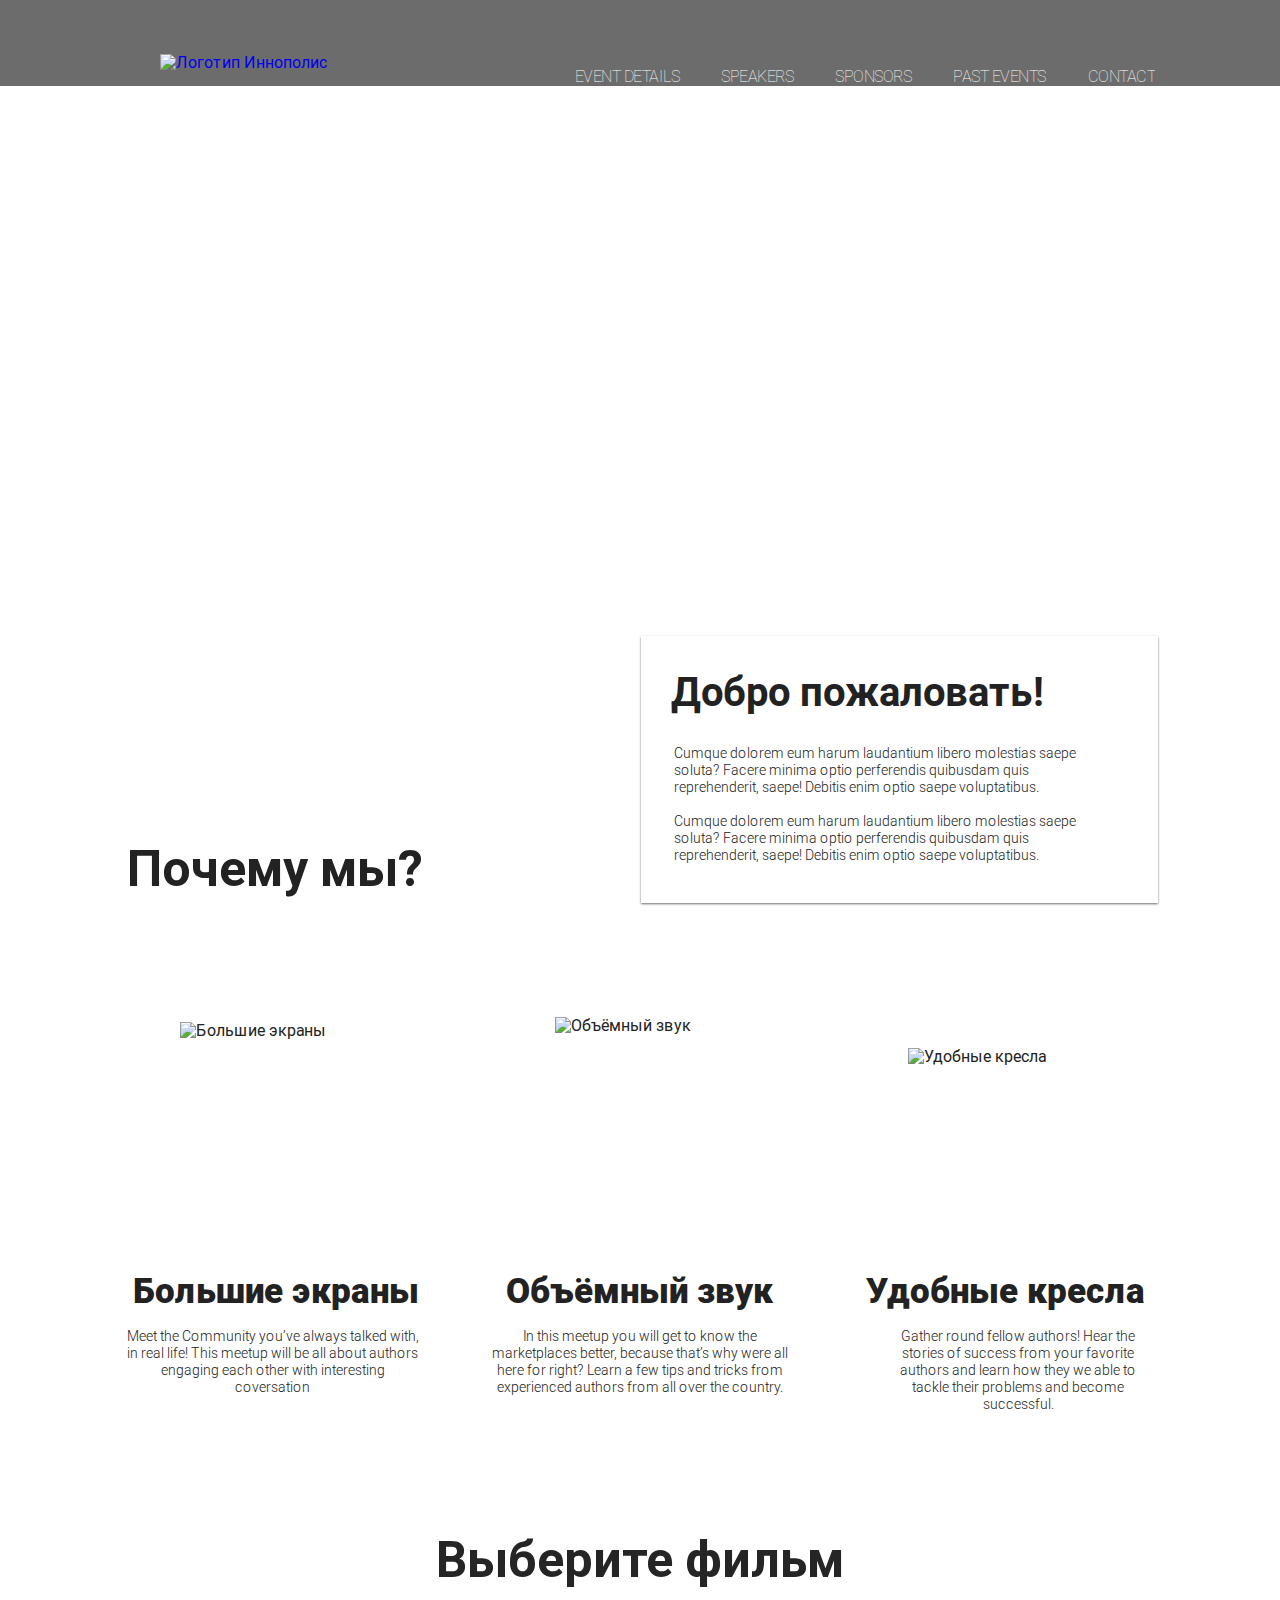
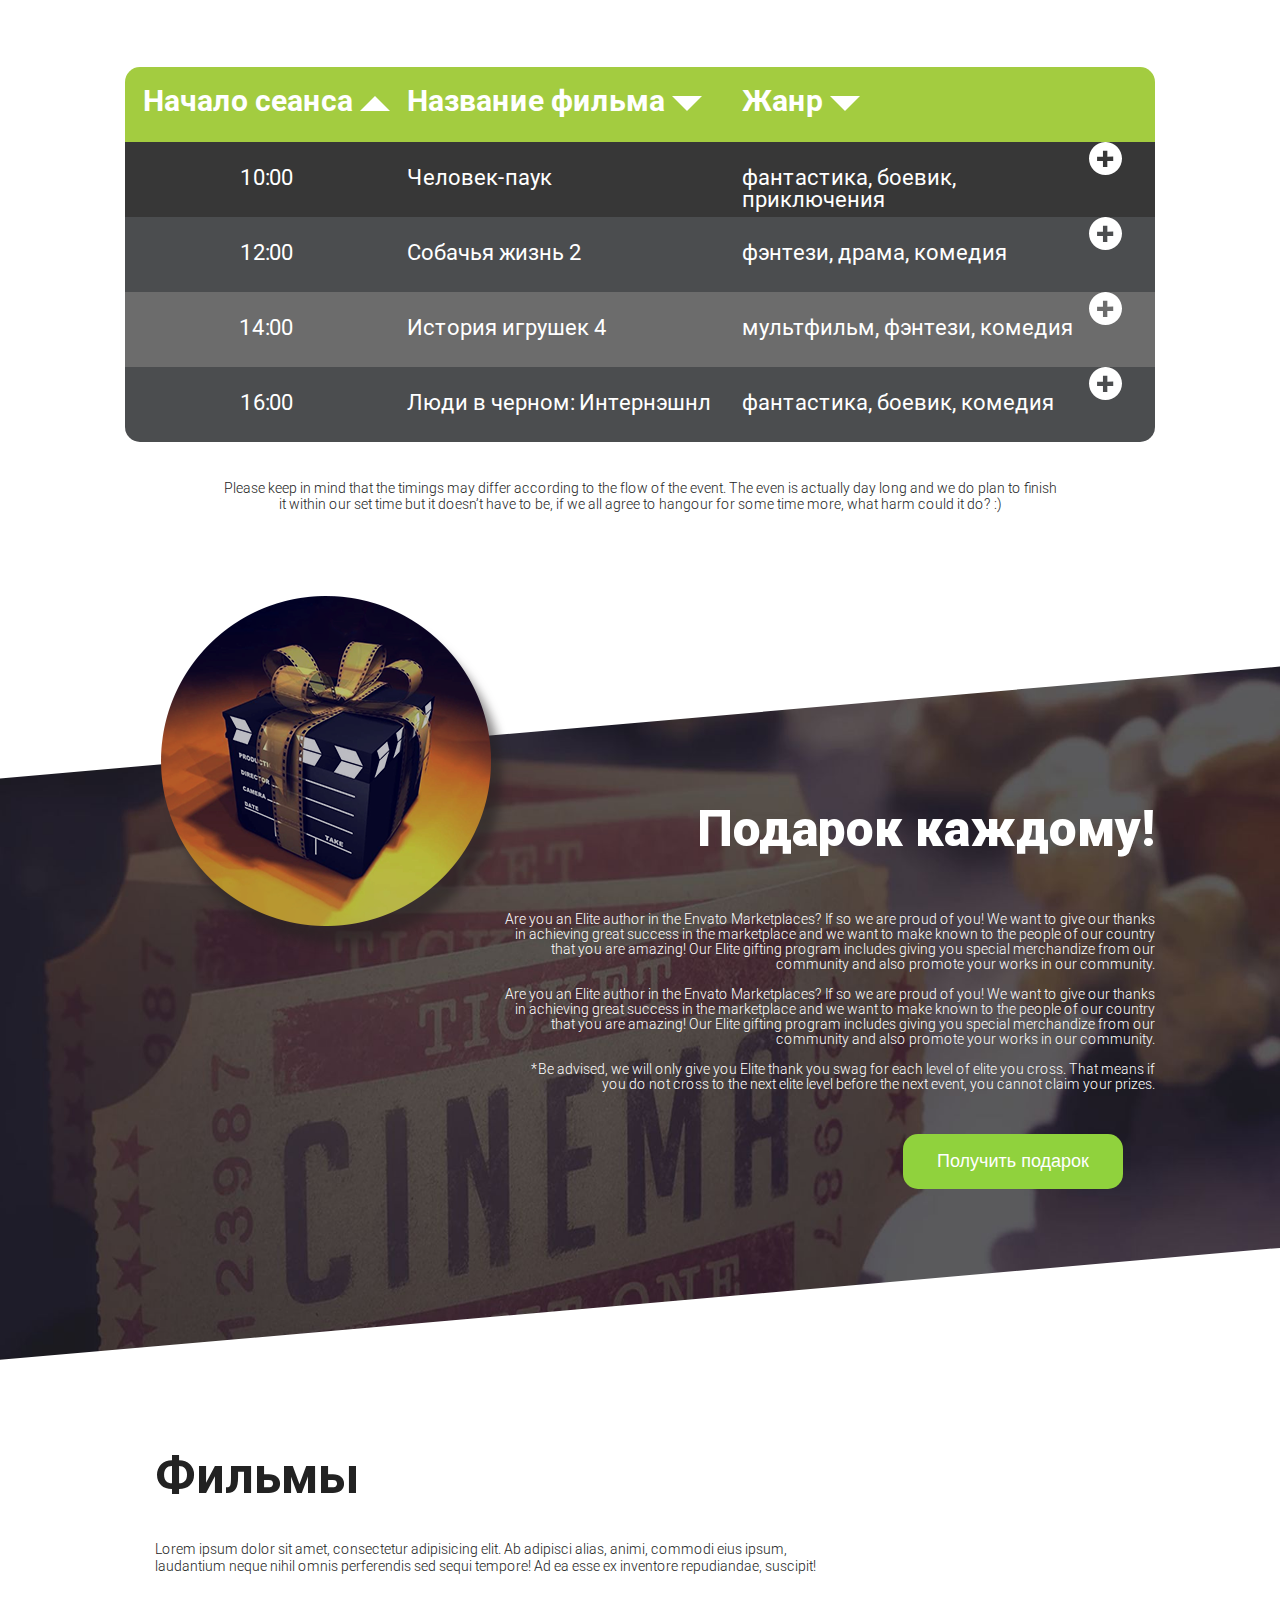
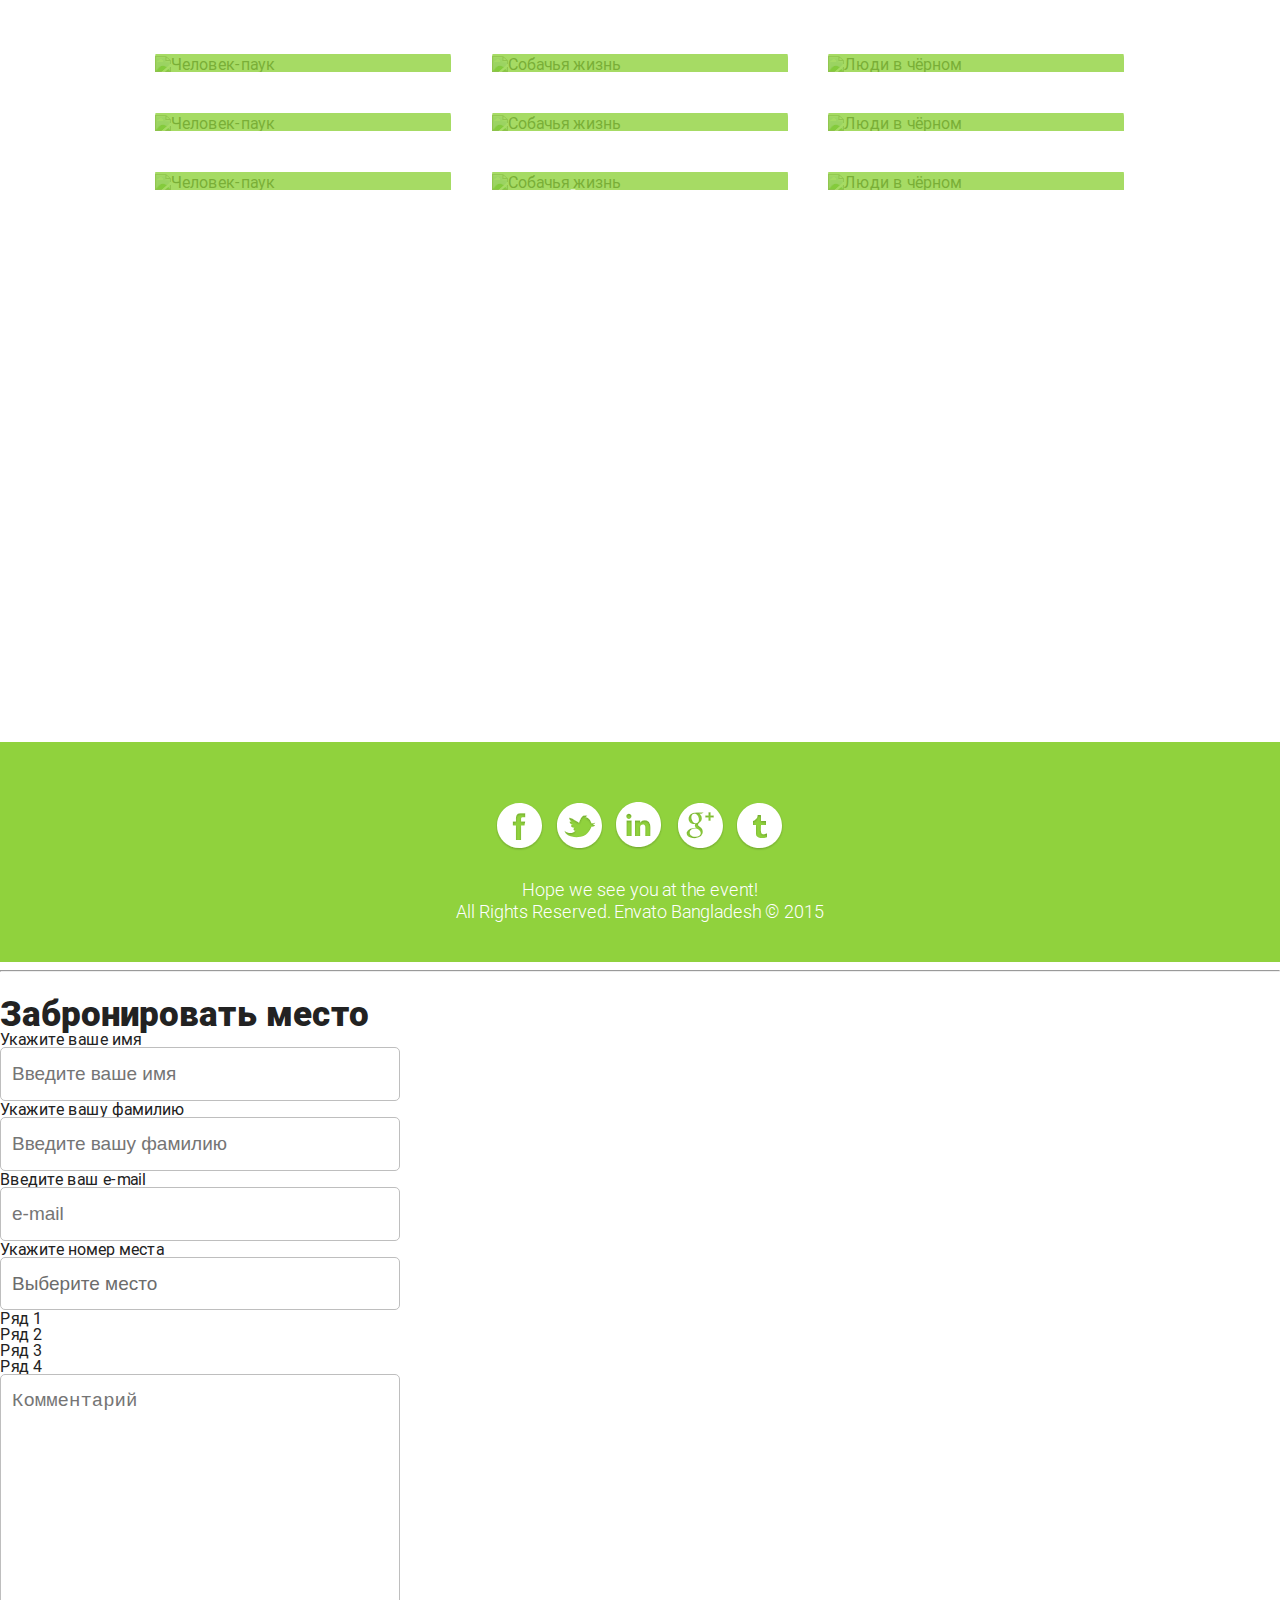
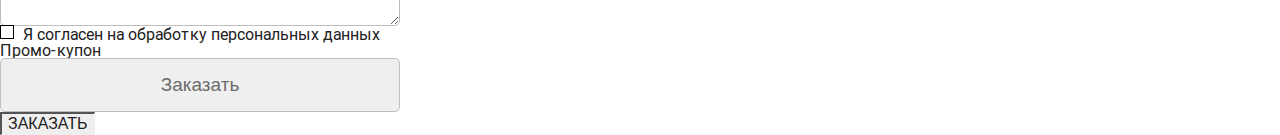
==== commit ec00acb1: "3.5 - 1 - В соответствии с PD" ====
--- a/index.html
+++ b/index.html
@@ -7,1472 +7,1517 @@
   <meta name="description" content="" />
   <meta name="author" content="" />
   <title>Кинотеатр Иннополис</title>
-  <link href="https://fonts.googleapis.com/css?family=Roboto:300,300i,400,400i,500,700,900&display=swap"
-    rel="stylesheet" />
+  <link href="/css/ResetCSS.css" rel="stylesheet" type="text/css" />
+  <link
+    href="https://fonts.googleapis.com/css?family=Roboto:100,100i,300,300i,400,400i,500,500i,700,700i,900,900i&display=swap"
+    rel="stylesheet">
   <link rel="icon" type="image/png" href="images/favicon.png" />
   <link rel="stylesheet" type="text/css" href="build/style.css" />
   <link rel="stylesheet" href="css/main.css" type="text/css" />
 </head>
 
 <body>
-  <section class="block-1">
-    <header class="header-wrap">
-      <div class="main-logo">
-        <a href="http://www.innopolis.com/" target="_blank" title="Перейти на Иннополис.ру"><img src="images/logo.png"
-            alt="Логотип Иннополис" /></a>
+  <div class="main-container">
+    <section class="block-1">
+      <div class="block-1__background">
+        <header class="header-wrap">
+          <div class="main-logo">
+            <a href="http://www.innopolis.com/" target="_blank" title="Перейти на Иннополис.ру"><img
+                src="images/logo.png" alt="Логотип Иннополис" /></a>
+          </div>
+          <nav class="main-nav">
+            <ul class="main-nav__list">
+              <li>
+                <a href="#bue" title="Перейти к заказу">Event Details</a>
+              </li>
+              <li>
+                <a href="#advantages" title="Перейти к списку преимуществ">Speakers</a>
+              </li>
+              <li>
+                <a href="#movies" title="Перейти к списку фильмов">Sponsors</a>
+              </li>
+
+              <li>
+                <a href="#contacts" title="Перейти к контактам">Past Events</a>
+              </li>
+              <li>
+                <a href="#contacts" title="Перейти к контактам">Contact</a>
+              </li>
+            </ul>
+          </nav>
+        </header>
       </div>
-      <nav class="main-nav">
-        <ul class="main-nav__list">
-          <li>
-            <a href="#bue" title="Перейти к заказу">Event Details</a>
-          </li>
-          <li>
-            <a href="#advantages" title="Перейти к списку преимуществ">Speakers</a>
-          </li>
-          <li>
-            <a href="#movies" title="Перейти к списку фильмов">Sponsors</a>
-          </li>
 
-          <li>
-            <a href="#contacts" title="Перейти к контактам">Past Events</a>
-          </li>
-          <li>
-            <a href="#contacts" title="Перейти к контактам">Contact</a>
-          </li>
-        </ul>
-      </nav>
-    </header>
-
-    <div class="description">
-      <div class="descriptoin__headline">
-        <h1>Закажите билет в кино</h1>
-      </div>
-      <div class="descriptoin__text">
-        <h2>
-          Всем покупателям подарок!
-        </h2>
-      </div>
-    </div>
-  </section>
-  <main class="">
-    <section id="advantages" class="advantages">
-      <div class="advan-info__wrap">
-        <div class="advan-info">
-          <h2 class="advan-info__head">Добро пожаловать!</h2>
-          <div class="advan-info__text">
-            <p>
-              Cumque dolorem eum harum laudantium libero molestias saepe
-              soluta? Facere minima optio perferendis quibusdam quis
-              reprehenderit, saepe! Debitis enim optio saepe voluptatibus.
-            </p>
-            <br />
-            <p>
-              Cumque dolorem eum harum laudantium libero molestias saepe
-              soluta? Facere minima optio perferendis quibusdam quis
-              reprehenderit, saepe! Debitis enim optio saepe voluptatibus.
-            </p>
-          </div>
+      <div class="description">
+        <div class="descriptoin__headline">
+          <h1>Закажите билет в кино</h1>
         </div>
-      </div>
-      <div class="advan-container advan-pluses">
-        <div class="advan-container__logo">
-          <h2>Почему мы?</h2>
-        </div>
-        <div class="advan-container__row">
-          <section class="advan-container__col1">
-            <div class="advan-container__image-wrap">
-              <img class="advan-container__img1" src="images/b2_icon_1.jpg" alt="Большие экраны" />
-            </div>
-            <div class="advan-container__text1">
-              <h3>Большие экраны</h3>
-              <p>
-                Meet the Community you’ve always talked with, in real life!
-                This meetup will be all about authors engaging each other with
-                interesting coversation
-              </p>
-            </div>
-          </section>
-
-          <section class="advan-container__col1">
-            <div class="advan-container__image-wrap">
-              <img class="advan-container__img2" src="images/b2_icon_2.jpg" alt="Объёмный звук" />
-            </div>
-            <div class="advan-container__text2">
-              <h3>Объёмный звук</h3>
-              <p>
-                In this meetup you will get to know the marketplaces better,
-                because that’s why were all here for right? Learn a few tips
-                and tricks from experienced authors from all over the country.
-              </p>
-            </div>
-          </section>
-          <section class="advan-container__col1">
-            <div class="advan-container__image-wrap">
-              <img class="advan-container__img3" src="images/b2_icon_3.jpg" alt="Удобные кресла" />
-            </div>
-            <div class="advan-container__text3">
-              <h3>Удобные кресла</h3>
-              <p>
-                Gather round fellow authors! Hear the stories of success from
-                your favorite authors and learn how they we able to tackle
-                their problems and become successful.
-              </p>
-            </div>
-          </section>
+        <div class="descriptoin__text">
+          <h2>
+            Всем покупателям подарок!
+          </h2>
         </div>
       </div>
     </section>
-    <section>
-      <div class="movie_list">
-        <h2 class="movie_list__header">
-          Выберите фильм
-        </h2>
-        <div class="container">
-          <table class="movie_list__table">
-            <thead>
-              <tr>
-                <th class="time">
-                  <a href="#" title="Начало">Начало сеанса </a>
-                  <i class="arrow-up"></i>
-                </th>
-                <th class="column-two">
-                  <a href="#" title="Название">Название фильма</a>
-                  <i class="arrow-down"></i>
-                </th>
-                <th class="column-three">
-                  <a href="#" title="Жанр">
-                    Жанр
-                  </a>
-                  <i class="arrow-down"></i>
-                </th>
-                <th></th>
-              </tr>
-            </thead>
-            <tbody class="movie_list__tbody">
-              <tr class="tr_1">
-                <td class="time">
-                  10:00
-                </td>
-                <td class="movie-name">
-                  <a href="https://www.kinopoisk.ru/film/838/" target="_blank" title="Перейти на Кинопоиск.ру">
-                    Человек-паук
-                  </a>
-                </td>
-                <td class="genre">
-                  фантастика, боевик, приключения
-                </td>
-                <td>
-                  <a href="#" title="Добавить в корзину">
-                    <svg xmlns="http://www.w3.org/2000/svg" xmlns:xlink="http://www.w3.org/1999/xlink" width="1.164cm"
-                      height="1.164cm">
-                      <path fill-rule="evenodd" fill="rgb(255, 255, 255)"
-                        d="M16.505,32.994 C7.393,32.994 0.005,25.606 0.005,16.494 C0.005,7.381 7.393,-0.006 16.505,-0.006 C25.618,-0.006 33.005,7.381 33.005,16.494 C33.005,25.606 25.618,32.994 16.505,32.994 ZM24.214,14.591 L18.356,14.631 L18.356,8.796 L13.958,8.778 L13.958,14.637 L8.083,14.637 L8.083,19.074 L13.958,19.074 L13.958,24.889 L18.336,24.889 L18.307,19.074 L24.231,19.074 L24.214,14.591 Z" />
-                    </svg>
-                  </a>
-                </td>
-              </tr>
+    <main class="">
+      <section id="advantages" class="advantages">
+        <div class="advan-info__wrap">
+          <div class="advan-info">
+            <h2 class="advan-info__head">Добро пожаловать!</h2>
+            <div class="advan-info__text">
+              <p>
+                Cumque dolorem eum harum laudantium libero molestias saepe
+                soluta? Facere minima optio perferendis quibusdam quis
+                reprehenderit, saepe! Debitis enim optio saepe voluptatibus.
+              </p>
+              <br />
+              <p>
+                Cumque dolorem eum harum laudantium libero molestias saepe
+                soluta? Facere minima optio perferendis quibusdam quis
+                reprehenderit, saepe! Debitis enim optio saepe voluptatibus.
+              </p>
+            </div>
+          </div>
+        </div>
+        <div class="advan-container advan-pluses">
+          <div class="advan-container__logo">
+            <h2>Почему мы?</h2>
+          </div>
+          <div class="advan-container__row">
+            <section class="advan-container__col1">
+              <div class="advan-container__image-wrap">
+                <img class="advan-container__img1" src="images/b2_icon_1.jpg" alt="Большие экраны" />
+              </div>
+              <div class="advan-container__text1">
+                <h3>Большие экраны</h3>
+                <p>
+                  Meet the Community you’ve always talked with, in real life!
+                  This meetup will be all about authors engaging each other with
+                  interesting coversation
+                </p>
+              </div>
+            </section>
 
-              <tr class="tr_2">
-                <td class="time">
-                  12:00
-                </td>
-                <td class="movie-name">
-                  <a href="https://www.kinopoisk.ru/film/1122114/" target="_blank"
-                    title="Перейти на Кинопоиск.ру">Собачья жизнь 2
-                  </a>
-                </td>
-                <td class="genre">
-                  фэнтези, драма, комедия
-                </td>
-                <td>
-                  <a href="#" title="Добавить в корзину">
-                    <svg xmlns="http://www.w3.org/2000/svg" xmlns:xlink="http://www.w3.org/1999/xlink" width="1.164cm"
-                      height="1.164cm">
-                      <path fill-rule="evenodd" fill="rgb(255, 255, 255)"
-                        d="M16.505,32.994 C7.393,32.994 0.005,25.606 0.005,16.494 C0.005,7.381 7.393,-0.006 16.505,-0.006 C25.618,-0.006 33.005,7.381 33.005,16.494 C33.005,25.606 25.618,32.994 16.505,32.994 ZM24.214,14.591 L18.356,14.631 L18.356,8.796 L13.958,8.778 L13.958,14.637 L8.083,14.637 L8.083,19.074 L13.958,19.074 L13.958,24.889 L18.336,24.889 L18.307,19.074 L24.231,19.074 L24.214,14.591 Z" />
-                    </svg>
-                  </a>
-                </td>
-              </tr>
-              <tr class="tr_3">
-                <td class="time">
-                  14:00
-                </td>
-                <td class="movie-name">
-                  <a href="https://www.kinopoisk.ru/film/846824/" target="_blank"
-                    title="Перейти на Кинопоиск.ру">История игрушек 4
-                  </a>
-                </td>
-                <td class="genre">
-                  мультфильм, фэнтези, комедия
-                </td>
-                <td>
-                  <a href="#" title="Добавить в корзину">
-                    <svg xmlns="http://www.w3.org/2000/svg" xmlns:xlink="http://www.w3.org/1999/xlink" width="1.164cm"
-                      height="1.164cm">
-                      <path fill-rule="evenodd" fill="rgb(255, 255, 255)"
-                        d="M16.505,32.994 C7.393,32.994 0.005,25.606 0.005,16.494 C0.005,7.381 7.393,-0.006 16.505,-0.006 C25.618,-0.006 33.005,7.381 33.005,16.494 C33.005,25.606 25.618,32.994 16.505,32.994 ZM24.214,14.591 L18.356,14.631 L18.356,8.796 L13.958,8.778 L13.958,14.637 L8.083,14.637 L8.083,19.074 L13.958,19.074 L13.958,24.889 L18.336,24.889 L18.307,19.074 L24.231,19.074 L24.214,14.591 Z" />
-                    </svg>
-                  </a>
-                </td>
-              </tr>
-              <tr class="tr_4">
-                <td class="time">
-                  16:00
-                </td>
-                <td class="movie-name">
-                  <a href="https://www.kinopoisk.ru/film/693730/" target="_blank" title="Перейти на Кинопоиск.ру">Люди в
-                    черном: Интернэшнл</a>
-                </td>
-                <td class="genre">
-                  фантастика, боевик, комедия
-                </td>
-                <td>
-                  <a href="#" title="Добавить в корзину">
-                    <svg xmlns="http://www.w3.org/2000/svg" xmlns:xlink="http://www.w3.org/1999/xlink" width="1.164cm"
-                      height="1.164cm">
-                      <path fill-rule="evenodd" fill="rgb(255, 255, 255)"
-                        d="M16.505,32.994 C7.393,32.994 0.005,25.606 0.005,16.494 C0.005,7.381 7.393,-0.006 16.505,-0.006 C25.618,-0.006 33.005,7.381 33.005,16.494 C33.005,25.606 25.618,32.994 16.505,32.994 ZM24.214,14.591 L18.356,14.631 L18.356,8.796 L13.958,8.778 L13.958,14.637 L8.083,14.637 L8.083,19.074 L13.958,19.074 L13.958,24.889 L18.336,24.889 L18.307,19.074 L24.231,19.074 L24.214,14.591 Z" />
-                    </svg>
-                  </a>
-                </td>
-              </tr>
-            </tbody>
-            <tfoot></tfoot>
-          </table>
+            <section class="advan-container__col1">
+              <div class="advan-container__image-wrap">
+                <img class="advan-container__img2" src="images/b2_icon_2.jpg" alt="Объёмный звук" />
+              </div>
+              <div class="advan-container__text2">
+                <h3>Объёмный звук</h3>
+                <p>
+                  In this meetup you will get to know the marketplaces better,
+                  because that’s why were all here for right? Learn a few tips
+                  and tricks from experienced authors from all over the country.
+                </p>
+              </div>
+            </section>
+
+            <section class="advan-container__col1">
+              <div class="advan-container__image-wrap">
+                <img class="advan-container__img3" src="images/b2_icon_3.jpg" alt="Удобные кресла" />
+              </div>
+              <div class="advan-container__text3">
+                <h3>Удобные кресла</h3>
+                <p>
+                  Gather round fellow authors! Hear the stories of success from
+                  your favorite authors and learn how they we able to tackle
+                  their problems and become successful.
+                </p>
+              </div>
+            </section>
+          </div>
+        </div>
+      </section>
+      <section>
+        <div class="movie_list">
+          <h2 class="movie_list__header">
+            Выберите фильм
+          </h2>
+          <div class="container">
+            <table class="movie_list__table">
+              <thead>
+                <tr>
+                  <th class="time">
+                    <a href="#" title="Начало">Начало сеанса </a>
+                    <i class="arrow-up"></i>
+                  </th>
+                  <th class="column-two">
+                    <a href="#" title="Название">Название фильма</a>
+                    <i class="arrow-down"></i>
+                  </th>
+                  <th class="column-three">
+                    <a href="#" title="Жанр">
+                      Жанр
+                    </a>
+                    <i class="arrow-down"></i>
+                  </th>
+                  <th></th>
+                </tr>
+              </thead>
+              <tbody class="movie_list__tbody">
+                <tr class="tr_1">
+                  <td class="time">
+                    10:00
+                  </td>
+                  <td class="movie-name">
+                    <a href="https://www.kinopoisk.ru/film/838/" target="_blank" title="Перейти на Кинопоиск.ру">
+                      Человек-паук
+                    </a>
+                  </td>
+                  <td class="genre">
+                    фантастика, боевик, приключения
+                  </td>
+                  <td>
+                    <a href="#" title="Добавить в корзину">
+                      <svg xmlns="http://www.w3.org/2000/svg" xmlns:xlink="http://www.w3.org/1999/xlink" width="1.164cm"
+                        height="1.164cm">
+                        <path fill-rule="evenodd" fill="rgb(255, 255, 255)"
+                          d="M16.505,32.994 C7.393,32.994 0.005,25.606 0.005,16.494 C0.005,7.381 7.393,-0.006 16.505,-0.006 C25.618,-0.006 33.005,7.381 33.005,16.494 C33.005,25.606 25.618,32.994 16.505,32.994 ZM24.214,14.591 L18.356,14.631 L18.356,8.796 L13.958,8.778 L13.958,14.637 L8.083,14.637 L8.083,19.074 L13.958,19.074 L13.958,24.889 L18.336,24.889 L18.307,19.074 L24.231,19.074 L24.214,14.591 Z" />
+                      </svg>
+                    </a>
+                  </td>
+                </tr>
+
+                <tr class="tr_2">
+                  <td class="time">
+                    12:00
+                  </td>
+                  <td class="movie-name">
+                    <a href="https://www.kinopoisk.ru/film/1122114/" target="_blank"
+                      title="Перейти на Кинопоиск.ру">Собачья жизнь 2
+                    </a>
+                  </td>
+                  <td class="genre">
+                    фэнтези, драма, комедия
+                  </td>
+                  <td>
+                    <a href="#" title="Добавить в корзину">
+                      <svg xmlns="http://www.w3.org/2000/svg" xmlns:xlink="http://www.w3.org/1999/xlink" width="1.164cm"
+                        height="1.164cm">
+                        <path fill-rule="evenodd" fill="rgb(255, 255, 255)"
+                          d="M16.505,32.994 C7.393,32.994 0.005,25.606 0.005,16.494 C0.005,7.381 7.393,-0.006 16.505,-0.006 C25.618,-0.006 33.005,7.381 33.005,16.494 C33.005,25.606 25.618,32.994 16.505,32.994 ZM24.214,14.591 L18.356,14.631 L18.356,8.796 L13.958,8.778 L13.958,14.637 L8.083,14.637 L8.083,19.074 L13.958,19.074 L13.958,24.889 L18.336,24.889 L18.307,19.074 L24.231,19.074 L24.214,14.591 Z" />
+                      </svg>
+                    </a>
+                  </td>
+                </tr>
+                <tr class="tr_3">
+                  <td class="time">
+                    14:00
+                  </td>
+                  <td class="movie-name">
+                    <a href="https://www.kinopoisk.ru/film/846824/" target="_blank"
+                      title="Перейти на Кинопоиск.ру">История игрушек 4
+                    </a>
+                  </td>
+                  <td class="genre">
+                    мультфильм, фэнтези, комедия
+                  </td>
+                  <td>
+                    <a href="#" title="Добавить в корзину">
+                      <svg xmlns="http://www.w3.org/2000/svg" xmlns:xlink="http://www.w3.org/1999/xlink" width="1.164cm"
+                        height="1.164cm">
+                        <path fill-rule="evenodd" fill="rgb(255, 255, 255)"
+                          d="M16.505,32.994 C7.393,32.994 0.005,25.606 0.005,16.494 C0.005,7.381 7.393,-0.006 16.505,-0.006 C25.618,-0.006 33.005,7.381 33.005,16.494 C33.005,25.606 25.618,32.994 16.505,32.994 ZM24.214,14.591 L18.356,14.631 L18.356,8.796 L13.958,8.778 L13.958,14.637 L8.083,14.637 L8.083,19.074 L13.958,19.074 L13.958,24.889 L18.336,24.889 L18.307,19.074 L24.231,19.074 L24.214,14.591 Z" />
+                      </svg>
+                    </a>
+                  </td>
+                </tr>
+                <tr class="tr_4">
+                  <td class="time">
+                    16:00
+                  </td>
+                  <td class="movie-name">
+                    <a href="https://www.kinopoisk.ru/film/693730/" target="_blank" title="Перейти на Кинопоиск.ру">Люди
+                      в
+                      черном: Интернэшнл</a>
+                  </td>
+                  <td class="genre">
+                    фантастика, боевик, комедия
+                  </td>
+                  <td>
+                    <a href="#" title="Добавить в корзину">
+                      <svg xmlns="http://www.w3.org/2000/svg" xmlns:xlink="http://www.w3.org/1999/xlink" width="1.164cm"
+                        height="1.164cm">
+                        <path fill-rule="evenodd" fill="rgb(255, 255, 255)"
+                          d="M16.505,32.994 C7.393,32.994 0.005,25.606 0.005,16.494 C0.005,7.381 7.393,-0.006 16.505,-0.006 C25.618,-0.006 33.005,7.381 33.005,16.494 C33.005,25.606 25.618,32.994 16.505,32.994 ZM24.214,14.591 L18.356,14.631 L18.356,8.796 L13.958,8.778 L13.958,14.637 L8.083,14.637 L8.083,19.074 L13.958,19.074 L13.958,24.889 L18.336,24.889 L18.307,19.074 L24.231,19.074 L24.214,14.591 Z" />
+                      </svg>
+                    </a>
+                  </td>
+                </tr>
+              </tbody>
+              <tfoot></tfoot>
+            </table>
+            <div>
+              <p>
+                Please keep in mind that the timings may differ according to the
+                flow of the event. The even is actually day long and we do plan
+                to finish <br />
+                it within our set time but it doesn’t have to be, if we all
+                agree to hangour for some time more, what harm could it do? :)
+              </p>
+            </div>
+          </div>
+        </div>
+      </section>
+      <section>
+        <div class="gift-img">
+          <div class="block-3__img">
+            <img src="/images/b4_img.png" alt="Подарок каждому" />
+          </div>
+        </div>
+        <div class="block-3">
+          <div class="block-3__text">
+            <h2>Подарок каждому!</h2>
+            <ol>
+              <li>
+                Are you an Elite author in the Envato Marketplaces? If so we are
+                proud of you! We want to give our thanks in achieving great
+                success in the marketplace and we want to make known to the
+                people of our country that you are amazing! Our Elite gifting
+                program includes giving you special merchandize from our
+                community and also promote your works in our community.
+              </li>
+              <br />
+              <li>
+                Are you an Elite author in the Envato Marketplaces? If so we are
+                proud of you! We want to give our thanks in achieving great
+                success in the marketplace and we want to make known to the
+                people of our country that you are amazing! Our Elite gifting
+                program includes giving you special merchandize from our
+                community and also promote your works in our community.
+              </li>
+              <br />
+              <li>
+                *Be advised, we will only give you Elite thank you swag for each
+                level of elite you cross. That means if you do not cross to the
+                next elite level before the next event, you cannot claim your
+                prizes.
+              </li>
+            </ol>
+          </div>
           <div>
+            <button class="gift-button">
+              Получить подарок
+            </button>
+          </div>
+        </div>
+      </section>
+      <section id="movies">
+        <div class="block-4">
+          <div class="block-4__text">
+            <h2>Фильмы</h2>
             <p>
-              Please keep in mind that the timings may differ according to the
-              flow of the event. The even is actually day long and we do plan
-              to finish <br />
-              it within our set time but it doesn’t have to be, if we all
-              agree to hangour for some time more, what harm could it do? :)
+              Lorem ipsum dolor sit amet, consectetur adipisicing elit. Ab
+              adipisci alias, animi, commodi eius ipsum, <br />
+              laudantium neque nihil omnis perferendis sed sequi tempore! Ad ea
+              esse ex inventore repudiandae, suscipit!
             </p>
           </div>
+          <div class="block-4__movies_wrap block-4__movies-grid">
+            <div class="block-4__movies block-4__movies-item">
+              <div class="block-4__movies-inner">
+                <div class="block-4__poster">
+                  <img src="images/mov1.jpg" alt="Человек-паук" />
+                </div>
+                <div class="block-4__movies_description">
+                  <p class="block-4__movies_main-text">Человек-паук</p>
+                  <hr class="block-4__movies_hr" />
+                  <p class="block-4__movies_plain-text">
+                    More about selling in the Envato Marketplaces
+                  </p>
+                  <div>
+                    <a href="https://ru-ru.facebook.com" target="_blank" title="Фейсбук"><svg
+                        xmlns="http://www.w3.org/2000/svg" xmlns:xlink="http://www.w3.org/1999/xlink" width="0.472in"
+                        height="0.472in">
+                        <defs>
+                          <filter filterUnits="userSpaceOnUse" id="Filter_0" x="0px" y="0px" width="34px" height="34px">
+                            <feOffset in="SourceAlpha" dx="0" dy="1" />
+                            <feGaussianBlur result="blurOut" stdDeviation="1" />
+                            <feFlood flood-color="rgb(0, 0, 0)" result="floodOut" />
+                            <feComposite operator="atop" in="floodOut" in2="blurOut" />
+                            <feComponentTransfer>
+                              <feFuncA type="linear" slope="0.25" />
+                            </feComponentTransfer>
+                            <feMerge>
+                              <feMergeNode />
+                              <feMergeNode in="SourceGraphic" />
+                            </feMerge>
+                          </filter>
+                        </defs>
+                        <g filter="url(#Filter_0)">
+                          <path fill-rule="evenodd" fill="rgb(255, 255, 255)"
+                            d="M16.350,30.764 C7.872,30.764 1.000,23.882 1.000,15.393 C1.000,6.903 7.872,0.021 16.350,0.021 C24.828,0.021 31.700,6.903 31.700,15.393 C31.700,23.882 24.828,30.764 16.350,30.764 ZM16.721,6.969 C13.254,6.969 14.044,11.088 13.929,12.590 C13.929,12.601 11.809,12.590 11.809,12.590 L11.809,15.384 L13.922,15.384 L13.922,25.220 L17.434,25.220 L17.426,15.384 L19.779,15.384 L20.240,12.574 L17.434,12.605 C17.434,10.610 17.280,9.799 18.445,9.799 C18.549,9.799 20.251,9.795 20.251,9.795 L20.255,6.969 L16.721,6.969 Z" />
+                        </g>
+                      </svg></a>
+                    <a href="https://twitter.com" target="_blank" title="Твиттер"><svg
+                        xmlns="http://www.w3.org/2000/svg" xmlns:xlink="http://www.w3.org/1999/xlink" width="0.472in"
+                        height="0.472in">
+                        <defs>
+                          <filter filterUnits="userSpaceOnUse" id="Filter_0" x="0px" y="0px" width="34px" height="34px">
+                            <feOffset in="SourceAlpha" dx="0" dy="1" />
+                            <feGaussianBlur result="blurOut" stdDeviation="1" />
+                            <feFlood flood-color="rgb(0, 0, 0)" result="floodOut" />
+                            <feComposite operator="atop" in="floodOut" in2="blurOut" />
+                            <feComponentTransfer>
+                              <feFuncA type="linear" slope="0.25" />
+                            </feComponentTransfer>
+                            <feMerge>
+                              <feMergeNode />
+                              <feMergeNode in="SourceGraphic" />
+                            </feMerge>
+                          </filter>
+                        </defs>
+                        <g filter="url(#Filter_0)">
+                          <path fill-rule="evenodd" fill="rgb(255, 255, 255)"
+                            d="M16.537,30.747 C8.060,30.747 1.187,23.865 1.187,15.375 C1.187,6.885 8.060,0.003 16.537,0.003 C25.015,0.003 31.887,6.885 31.887,15.375 C31.887,23.865 25.015,30.747 16.537,30.747 ZM24.698,13.855 C23.512,9.722 20.664,9.722 20.664,9.722 C20.664,9.722 21.873,9.034 21.838,8.615 C21.466,8.348 20.720,8.883 20.657,8.883 C20.845,8.751 20.733,8.373 20.489,8.231 C20.129,8.266 19.815,8.930 19.815,8.930 C19.815,8.930 19.638,8.604 19.478,8.604 C17.571,9.128 16.228,13.535 16.234,13.541 C10.007,9.332 9.595,10.141 9.595,10.152 C9.106,11.247 11.001,12.633 11.001,12.633 L10.460,12.649 C10.460,12.649 9.663,12.623 9.837,13.192 C10.015,13.920 10.959,14.674 10.967,14.682 C11.432,14.903 12.013,14.693 12.013,14.693 C12.013,14.693 11.397,15.016 11.007,15.260 C10.364,15.675 10.826,16.044 10.896,16.114 C11.733,17.011 13.048,16.953 13.048,16.953 C13.048,16.953 12.437,17.686 12.432,17.965 C12.432,18.419 12.839,18.699 12.873,18.734 C13.237,18.984 13.776,19.013 13.780,19.013 C10.411,22.588 6.351,18.992 6.351,18.979 C6.804,21.598 10.653,24.125 17.420,23.147 C22.908,22.274 24.663,16.254 24.663,16.254 C24.663,16.254 26.931,16.382 27.187,15.031 C26.477,15.159 25.454,14.950 25.454,14.950 C25.454,14.950 27.198,14.193 27.280,13.285 C26.256,14.076 24.733,13.855 24.698,13.855 Z" />
+                        </g>
+                      </svg></a>
+                    <a href="https://www.behance.net" target="_blank" title="Behance"><svg
+                        xmlns="http://www.w3.org/2000/svg" xmlns:xlink="http://www.w3.org/1999/xlink" width="0.486in"
+                        height="0.472in">
+                        <defs>
+                          <filter filterUnits="userSpaceOnUse" id="Filter_0" x="0px" y="0px" width="35px" height="34px">
+                            <feOffset in="SourceAlpha" dx="0" dy="1" />
+                            <feGaussianBlur result="blurOut" stdDeviation="1" />
+                            <feFlood flood-color="rgb(0, 0, 0)" result="floodOut" />
+                            <feComposite operator="atop" in="floodOut" in2="blurOut" />
+                            <feComponentTransfer>
+                              <feFuncA type="linear" slope="0.25" />
+                            </feComponentTransfer>
+                            <feMerge>
+                              <feMergeNode />
+                              <feMergeNode in="SourceGraphic" />
+                            </feMerge>
+                          </filter>
+                        </defs>
+                        <g filter="url(#Filter_0)">
+                          <path fill-rule="evenodd" fill="rgb(255, 255, 255)"
+                            d="M16.806,30.764 C8.328,30.764 1.456,23.882 1.456,15.393 C1.456,6.903 8.328,0.021 16.806,0.021 C25.283,0.021 32.156,6.903 32.156,15.393 C32.156,23.882 25.283,30.764 16.806,30.764 ZM16.969,12.741 C16.969,9.268 13.194,9.547 13.194,9.547 L7.596,9.549 L7.603,21.872 L12.826,21.837 C12.826,21.837 17.320,22.183 17.360,18.148 C17.360,15.798 15.465,15.234 15.465,15.234 C15.465,15.234 16.969,14.689 16.969,12.741 ZM25.305,10.217 L20.513,10.217 L20.513,11.592 L25.305,11.592 L25.305,10.217 ZM22.854,12.325 C18.267,12.325 18.493,17.138 18.493,17.138 C18.493,17.138 18.237,21.877 22.944,21.877 C26.568,21.877 27.094,18.885 27.094,18.885 L24.763,18.885 C24.763,18.885 24.387,19.940 23.004,19.924 C20.733,19.924 20.809,17.726 20.809,17.726 L27.199,17.695 C27.199,17.695 27.861,12.325 22.854,12.325 ZM22.839,14.292 C24.808,14.292 24.854,16.160 24.854,16.160 L20.854,16.190 C20.854,16.190 21.004,14.292 22.839,14.292 ZM12.723,19.704 L10.117,19.694 L10.107,16.410 C10.107,16.410 11.692,16.421 12.758,16.421 C12.754,16.421 14.768,16.280 14.768,17.947 C14.768,19.944 12.723,19.704 12.723,19.704 ZM12.743,14.398 L10.112,14.413 L10.112,11.687 L12.385,11.699 C12.385,11.699 14.518,11.416 14.518,13.012 C14.518,14.609 12.743,14.398 12.743,14.398 Z" />
+                        </g>
+                      </svg></a>
+                    <a href="https://dribbble.com" target="_blank" title="Dribble"><svg
+                        xmlns="http://www.w3.org/2000/svg" xmlns:xlink="http://www.w3.org/1999/xlink" width="0.472in"
+                        height="0.472in">
+                        <defs>
+                          <filter filterUnits="userSpaceOnUse" id="Filter_0" x="0px" y="0px" width="34px" height="34px">
+                            <feOffset in="SourceAlpha" dx="0" dy="1" />
+                            <feGaussianBlur result="blurOut" stdDeviation="1" />
+                            <feFlood flood-color="rgb(0, 0, 0)" result="floodOut" />
+                            <feComposite operator="atop" in="floodOut" in2="blurOut" />
+                            <feComponentTransfer>
+                              <feFuncA type="linear" slope="0.25" />
+                            </feComponentTransfer>
+                            <feMerge>
+                              <feMergeNode />
+                              <feMergeNode in="SourceGraphic" />
+                            </feMerge>
+                          </filter>
+                        </defs>
+                        <g filter="url(#Filter_0)">
+                          <path fill-rule="evenodd" fill="rgb(255, 255, 255)"
+                            d="M16.644,31.009 C8.166,31.009 1.294,24.126 1.294,15.636 C1.294,7.146 8.166,0.265 16.644,0.265 C25.121,0.265 31.994,7.146 31.994,15.636 C31.994,24.126 25.121,31.009 16.644,31.009 ZM16.546,3.731 C9.946,3.731 4.595,9.100 4.595,15.724 C4.595,22.347 9.946,27.716 16.546,27.716 C23.147,27.716 28.498,22.347 28.498,15.724 C28.498,9.100 23.147,3.731 16.546,3.731 ZM19.404,15.210 C19.132,14.525 18.850,13.854 18.553,13.209 C22.130,11.829 24.182,9.458 24.182,9.458 C24.182,9.458 26.206,11.638 26.388,15.193 C26.388,15.178 22.467,14.623 19.404,15.210 ZM14.049,6.157 C14.049,6.157 18.845,4.626 22.988,8.237 C20.753,10.510 17.771,11.625 17.771,11.625 C16.451,8.648 14.049,6.157 14.049,6.157 ZM6.905,13.641 C6.905,13.641 7.620,9.210 12.104,6.893 C14.554,9.848 15.825,12.313 15.825,12.313 C15.825,12.313 12.168,13.504 6.905,13.641 ZM17.441,15.644 C17.441,15.644 12.774,16.496 9.041,22.138 C6.368,19.036 6.702,15.348 6.702,15.329 C13.430,15.117 16.642,13.880 16.642,13.880 L17.441,15.644 ZM18.121,17.369 C19.233,19.948 20.084,24.955 20.084,24.955 C20.084,24.955 15.249,27.144 10.494,23.529 C10.502,23.529 13.193,18.747 18.121,17.369 ZM26.331,16.982 C25.687,21.930 21.967,23.990 21.967,23.990 C21.345,20.359 20.052,16.938 20.052,16.938 C20.052,16.938 23.030,16.445 26.331,16.982 Z" />
+                        </g>
+                      </svg></a>
+                  </div>
+                </div>
+              </div>
+            </div>
+            <div class="block-4__movies block-4__movies-item">
+              <div class="block-4__movies-inner">
+                <div class="block-4__poster">
+                  <img src="images/mov2.jpg" alt="Собачья жизнь" />
+                </div>
+                <div class="block-4__movies_description">
+                  <p class="block-4__movies_main-text">Собачья жизнь 2</p>
+                  <hr class="block-4__movies_hr" />
+                  <p class="block-4__movies_plain-text">
+                    Lorem ipsum dolor sit amet, consectetur
+                  </p>
+                  <div>
+                    <a href="https://ru-ru.facebook.com" target="_blank" title="Фейсбук"><svg
+                        xmlns="http://www.w3.org/2000/svg" xmlns:xlink="http://www.w3.org/1999/xlink" width="0.472in"
+                        height="0.472in">
+                        <defs>
+                          <filter filterUnits="userSpaceOnUse" id="Filter_0" x="0px" y="0px" width="34px" height="34px">
+                            <feOffset in="SourceAlpha" dx="0" dy="1" />
+                            <feGaussianBlur result="blurOut" stdDeviation="1" />
+                            <feFlood flood-color="rgb(0, 0, 0)" result="floodOut" />
+                            <feComposite operator="atop" in="floodOut" in2="blurOut" />
+                            <feComponentTransfer>
+                              <feFuncA type="linear" slope="0.25" />
+                            </feComponentTransfer>
+                            <feMerge>
+                              <feMergeNode />
+                              <feMergeNode in="SourceGraphic" />
+                            </feMerge>
+                          </filter>
+                        </defs>
+                        <g filter="url(#Filter_0)">
+                          <path fill-rule="evenodd" fill="rgb(255, 255, 255)"
+                            d="M16.350,30.764 C7.872,30.764 1.000,23.882 1.000,15.393 C1.000,6.903 7.872,0.021 16.350,0.021 C24.828,0.021 31.700,6.903 31.700,15.393 C31.700,23.882 24.828,30.764 16.350,30.764 ZM16.721,6.969 C13.254,6.969 14.044,11.088 13.929,12.590 C13.929,12.601 11.809,12.590 11.809,12.590 L11.809,15.384 L13.922,15.384 L13.922,25.220 L17.434,25.220 L17.426,15.384 L19.779,15.384 L20.240,12.574 L17.434,12.605 C17.434,10.610 17.280,9.799 18.445,9.799 C18.549,9.799 20.251,9.795 20.251,9.795 L20.255,6.969 L16.721,6.969 Z" />
+                        </g>
+                      </svg></a>
+                    <a href="https://twitter.com" target="_blank" title="Твиттер"><svg
+                        xmlns="http://www.w3.org/2000/svg" xmlns:xlink="http://www.w3.org/1999/xlink" width="0.472in"
+                        height="0.472in">
+                        <defs>
+                          <filter filterUnits="userSpaceOnUse" id="Filter_0" x="0px" y="0px" width="34px" height="34px">
+                            <feOffset in="SourceAlpha" dx="0" dy="1" />
+                            <feGaussianBlur result="blurOut" stdDeviation="1" />
+                            <feFlood flood-color="rgb(0, 0, 0)" result="floodOut" />
+                            <feComposite operator="atop" in="floodOut" in2="blurOut" />
+                            <feComponentTransfer>
+                              <feFuncA type="linear" slope="0.25" />
+                            </feComponentTransfer>
+                            <feMerge>
+                              <feMergeNode />
+                              <feMergeNode in="SourceGraphic" />
+                            </feMerge>
+                          </filter>
+                        </defs>
+                        <g filter="url(#Filter_0)">
+                          <path fill-rule="evenodd" fill="rgb(255, 255, 255)"
+                            d="M16.537,30.747 C8.060,30.747 1.187,23.865 1.187,15.375 C1.187,6.885 8.060,0.003 16.537,0.003 C25.015,0.003 31.887,6.885 31.887,15.375 C31.887,23.865 25.015,30.747 16.537,30.747 ZM24.698,13.855 C23.512,9.722 20.664,9.722 20.664,9.722 C20.664,9.722 21.873,9.034 21.838,8.615 C21.466,8.348 20.720,8.883 20.657,8.883 C20.845,8.751 20.733,8.373 20.489,8.231 C20.129,8.266 19.815,8.930 19.815,8.930 C19.815,8.930 19.638,8.604 19.478,8.604 C17.571,9.128 16.228,13.535 16.234,13.541 C10.007,9.332 9.595,10.141 9.595,10.152 C9.106,11.247 11.001,12.633 11.001,12.633 L10.460,12.649 C10.460,12.649 9.663,12.623 9.837,13.192 C10.015,13.920 10.959,14.674 10.967,14.682 C11.432,14.903 12.013,14.693 12.013,14.693 C12.013,14.693 11.397,15.016 11.007,15.260 C10.364,15.675 10.826,16.044 10.896,16.114 C11.733,17.011 13.048,16.953 13.048,16.953 C13.048,16.953 12.437,17.686 12.432,17.965 C12.432,18.419 12.839,18.699 12.873,18.734 C13.237,18.984 13.776,19.013 13.780,19.013 C10.411,22.588 6.351,18.992 6.351,18.979 C6.804,21.598 10.653,24.125 17.420,23.147 C22.908,22.274 24.663,16.254 24.663,16.254 C24.663,16.254 26.931,16.382 27.187,15.031 C26.477,15.159 25.454,14.950 25.454,14.950 C25.454,14.950 27.198,14.193 27.280,13.285 C26.256,14.076 24.733,13.855 24.698,13.855 Z" />
+                        </g>
+                      </svg></a>
+                    <a href="https://www.behance.net" target="_blank" title="Behance"><svg
+                        xmlns="http://www.w3.org/2000/svg" xmlns:xlink="http://www.w3.org/1999/xlink" width="0.486in"
+                        height="0.472in">
+                        <defs>
+                          <filter filterUnits="userSpaceOnUse" id="Filter_0" x="0px" y="0px" width="35px" height="34px">
+                            <feOffset in="SourceAlpha" dx="0" dy="1" />
+                            <feGaussianBlur result="blurOut" stdDeviation="1" />
+                            <feFlood flood-color="rgb(0, 0, 0)" result="floodOut" />
+                            <feComposite operator="atop" in="floodOut" in2="blurOut" />
+                            <feComponentTransfer>
+                              <feFuncA type="linear" slope="0.25" />
+                            </feComponentTransfer>
+                            <feMerge>
+                              <feMergeNode />
+                              <feMergeNode in="SourceGraphic" />
+                            </feMerge>
+                          </filter>
+                        </defs>
+                        <g filter="url(#Filter_0)">
+                          <path fill-rule="evenodd" fill="rgb(255, 255, 255)"
+                            d="M16.806,30.764 C8.328,30.764 1.456,23.882 1.456,15.393 C1.456,6.903 8.328,0.021 16.806,0.021 C25.283,0.021 32.156,6.903 32.156,15.393 C32.156,23.882 25.283,30.764 16.806,30.764 ZM16.969,12.741 C16.969,9.268 13.194,9.547 13.194,9.547 L7.596,9.549 L7.603,21.872 L12.826,21.837 C12.826,21.837 17.320,22.183 17.360,18.148 C17.360,15.798 15.465,15.234 15.465,15.234 C15.465,15.234 16.969,14.689 16.969,12.741 ZM25.305,10.217 L20.513,10.217 L20.513,11.592 L25.305,11.592 L25.305,10.217 ZM22.854,12.325 C18.267,12.325 18.493,17.138 18.493,17.138 C18.493,17.138 18.237,21.877 22.944,21.877 C26.568,21.877 27.094,18.885 27.094,18.885 L24.763,18.885 C24.763,18.885 24.387,19.940 23.004,19.924 C20.733,19.924 20.809,17.726 20.809,17.726 L27.199,17.695 C27.199,17.695 27.861,12.325 22.854,12.325 ZM22.839,14.292 C24.808,14.292 24.854,16.160 24.854,16.160 L20.854,16.190 C20.854,16.190 21.004,14.292 22.839,14.292 ZM12.723,19.704 L10.117,19.694 L10.107,16.410 C10.107,16.410 11.692,16.421 12.758,16.421 C12.754,16.421 14.768,16.280 14.768,17.947 C14.768,19.944 12.723,19.704 12.723,19.704 ZM12.743,14.398 L10.112,14.413 L10.112,11.687 L12.385,11.699 C12.385,11.699 14.518,11.416 14.518,13.012 C14.518,14.609 12.743,14.398 12.743,14.398 Z" />
+                        </g>
+                      </svg></a>
+                    <a href="https://dribbble.com" target="_blank" title="Dribble"><svg
+                        xmlns="http://www.w3.org/2000/svg" xmlns:xlink="http://www.w3.org/1999/xlink" width="0.472in"
+                        height="0.472in">
+                        <defs>
+                          <filter filterUnits="userSpaceOnUse" id="Filter_0" x="0px" y="0px" width="34px" height="34px">
+                            <feOffset in="SourceAlpha" dx="0" dy="1" />
+                            <feGaussianBlur result="blurOut" stdDeviation="1" />
+                            <feFlood flood-color="rgb(0, 0, 0)" result="floodOut" />
+                            <feComposite operator="atop" in="floodOut" in2="blurOut" />
+                            <feComponentTransfer>
+                              <feFuncA type="linear" slope="0.25" />
+                            </feComponentTransfer>
+                            <feMerge>
+                              <feMergeNode />
+                              <feMergeNode in="SourceGraphic" />
+                            </feMerge>
+                          </filter>
+                        </defs>
+                        <g filter="url(#Filter_0)">
+                          <path fill-rule="evenodd" fill="rgb(255, 255, 255)"
+                            d="M16.644,31.009 C8.166,31.009 1.294,24.126 1.294,15.636 C1.294,7.146 8.166,0.265 16.644,0.265 C25.121,0.265 31.994,7.146 31.994,15.636 C31.994,24.126 25.121,31.009 16.644,31.009 ZM16.546,3.731 C9.946,3.731 4.595,9.100 4.595,15.724 C4.595,22.347 9.946,27.716 16.546,27.716 C23.147,27.716 28.498,22.347 28.498,15.724 C28.498,9.100 23.147,3.731 16.546,3.731 ZM19.404,15.210 C19.132,14.525 18.850,13.854 18.553,13.209 C22.130,11.829 24.182,9.458 24.182,9.458 C24.182,9.458 26.206,11.638 26.388,15.193 C26.388,15.178 22.467,14.623 19.404,15.210 ZM14.049,6.157 C14.049,6.157 18.845,4.626 22.988,8.237 C20.753,10.510 17.771,11.625 17.771,11.625 C16.451,8.648 14.049,6.157 14.049,6.157 ZM6.905,13.641 C6.905,13.641 7.620,9.210 12.104,6.893 C14.554,9.848 15.825,12.313 15.825,12.313 C15.825,12.313 12.168,13.504 6.905,13.641 ZM17.441,15.644 C17.441,15.644 12.774,16.496 9.041,22.138 C6.368,19.036 6.702,15.348 6.702,15.329 C13.430,15.117 16.642,13.880 16.642,13.880 L17.441,15.644 ZM18.121,17.369 C19.233,19.948 20.084,24.955 20.084,24.955 C20.084,24.955 15.249,27.144 10.494,23.529 C10.502,23.529 13.193,18.747 18.121,17.369 ZM26.331,16.982 C25.687,21.930 21.967,23.990 21.967,23.990 C21.345,20.359 20.052,16.938 20.052,16.938 C20.052,16.938 23.030,16.445 26.331,16.982 Z" />
+                        </g>
+                      </svg></a>
+                  </div>
+                </div>
+              </div>
+            </div>
+            <div class="block-4__movies block-4__movies-item">
+              <div class="block-4__movies-inner">
+                <div class="block-4__poster">
+                  <img src="images/mov3.jpg" alt="Люди в чёрном" />
+                </div>
+                <div class="block-4__movies_description">
+                  <p class="block-4__movies_main-text">
+                    Люди в чёрном: Интернэшнл
+                  </p>
+                  <hr class="block-4__movies_hr" />
+                  <p class="block-4__movies_plain-text">
+                    Lorem ipsum dolor sit amet, consectetur Lorem ipsum dolor sit
+                    amet, consectetur
+                  </p>
+                  <div>
+                    <a href="https://ru-ru.facebook.com" target="_blank" title="Фейсбук"><svg
+                        xmlns="http://www.w3.org/2000/svg" xmlns:xlink="http://www.w3.org/1999/xlink" width="0.472in"
+                        height="0.472in">
+                        <defs>
+                          <filter filterUnits="userSpaceOnUse" id="Filter_0" x="0px" y="0px" width="34px" height="34px">
+                            <feOffset in="SourceAlpha" dx="0" dy="1" />
+                            <feGaussianBlur result="blurOut" stdDeviation="1" />
+                            <feFlood flood-color="rgb(0, 0, 0)" result="floodOut" />
+                            <feComposite operator="atop" in="floodOut" in2="blurOut" />
+                            <feComponentTransfer>
+                              <feFuncA type="linear" slope="0.25" />
+                            </feComponentTransfer>
+                            <feMerge>
+                              <feMergeNode />
+                              <feMergeNode in="SourceGraphic" />
+                            </feMerge>
+                          </filter>
+                        </defs>
+                        <g filter="url(#Filter_0)">
+                          <path fill-rule="evenodd" fill="rgb(255, 255, 255)"
+                            d="M16.350,30.764 C7.872,30.764 1.000,23.882 1.000,15.393 C1.000,6.903 7.872,0.021 16.350,0.021 C24.828,0.021 31.700,6.903 31.700,15.393 C31.700,23.882 24.828,30.764 16.350,30.764 ZM16.721,6.969 C13.254,6.969 14.044,11.088 13.929,12.590 C13.929,12.601 11.809,12.590 11.809,12.590 L11.809,15.384 L13.922,15.384 L13.922,25.220 L17.434,25.220 L17.426,15.384 L19.779,15.384 L20.240,12.574 L17.434,12.605 C17.434,10.610 17.280,9.799 18.445,9.799 C18.549,9.799 20.251,9.795 20.251,9.795 L20.255,6.969 L16.721,6.969 Z" />
+                        </g>
+                      </svg></a>
+                    <a href="https://twitter.com" target="_blank" title="Твиттер"><svg
+                        xmlns="http://www.w3.org/2000/svg" xmlns:xlink="http://www.w3.org/1999/xlink" width="0.472in"
+                        height="0.472in">
+                        <defs>
+                          <filter filterUnits="userSpaceOnUse" id="Filter_0" x="0px" y="0px" width="34px" height="34px">
+                            <feOffset in="SourceAlpha" dx="0" dy="1" />
+                            <feGaussianBlur result="blurOut" stdDeviation="1" />
+                            <feFlood flood-color="rgb(0, 0, 0)" result="floodOut" />
+                            <feComposite operator="atop" in="floodOut" in2="blurOut" />
+                            <feComponentTransfer>
+                              <feFuncA type="linear" slope="0.25" />
+                            </feComponentTransfer>
+                            <feMerge>
+                              <feMergeNode />
+                              <feMergeNode in="SourceGraphic" />
+                            </feMerge>
+                          </filter>
+                        </defs>
+                        <g filter="url(#Filter_0)">
+                          <path fill-rule="evenodd" fill="rgb(255, 255, 255)"
+                            d="M16.537,30.747 C8.060,30.747 1.187,23.865 1.187,15.375 C1.187,6.885 8.060,0.003 16.537,0.003 C25.015,0.003 31.887,6.885 31.887,15.375 C31.887,23.865 25.015,30.747 16.537,30.747 ZM24.698,13.855 C23.512,9.722 20.664,9.722 20.664,9.722 C20.664,9.722 21.873,9.034 21.838,8.615 C21.466,8.348 20.720,8.883 20.657,8.883 C20.845,8.751 20.733,8.373 20.489,8.231 C20.129,8.266 19.815,8.930 19.815,8.930 C19.815,8.930 19.638,8.604 19.478,8.604 C17.571,9.128 16.228,13.535 16.234,13.541 C10.007,9.332 9.595,10.141 9.595,10.152 C9.106,11.247 11.001,12.633 11.001,12.633 L10.460,12.649 C10.460,12.649 9.663,12.623 9.837,13.192 C10.015,13.920 10.959,14.674 10.967,14.682 C11.432,14.903 12.013,14.693 12.013,14.693 C12.013,14.693 11.397,15.016 11.007,15.260 C10.364,15.675 10.826,16.044 10.896,16.114 C11.733,17.011 13.048,16.953 13.048,16.953 C13.048,16.953 12.437,17.686 12.432,17.965 C12.432,18.419 12.839,18.699 12.873,18.734 C13.237,18.984 13.776,19.013 13.780,19.013 C10.411,22.588 6.351,18.992 6.351,18.979 C6.804,21.598 10.653,24.125 17.420,23.147 C22.908,22.274 24.663,16.254 24.663,16.254 C24.663,16.254 26.931,16.382 27.187,15.031 C26.477,15.159 25.454,14.950 25.454,14.950 C25.454,14.950 27.198,14.193 27.280,13.285 C26.256,14.076 24.733,13.855 24.698,13.855 Z" />
+                        </g>
+                      </svg></a>
+                    <a href="https://www.behance.net" target="_blank" title="Behance"><svg
+                        xmlns="http://www.w3.org/2000/svg" xmlns:xlink="http://www.w3.org/1999/xlink" width="0.486in"
+                        height="0.472in">
+                        <defs>
+                          <filter filterUnits="userSpaceOnUse" id="Filter_0" x="0px" y="0px" width="35px" height="34px">
+                            <feOffset in="SourceAlpha" dx="0" dy="1" />
+                            <feGaussianBlur result="blurOut" stdDeviation="1" />
+                            <feFlood flood-color="rgb(0, 0, 0)" result="floodOut" />
+                            <feComposite operator="atop" in="floodOut" in2="blurOut" />
+                            <feComponentTransfer>
+                              <feFuncA type="linear" slope="0.25" />
+                            </feComponentTransfer>
+                            <feMerge>
+                              <feMergeNode />
+                              <feMergeNode in="SourceGraphic" />
+                            </feMerge>
+                          </filter>
+                        </defs>
+                        <g filter="url(#Filter_0)">
+                          <path fill-rule="evenodd" fill="rgb(255, 255, 255)"
+                            d="M16.806,30.764 C8.328,30.764 1.456,23.882 1.456,15.393 C1.456,6.903 8.328,0.021 16.806,0.021 C25.283,0.021 32.156,6.903 32.156,15.393 C32.156,23.882 25.283,30.764 16.806,30.764 ZM16.969,12.741 C16.969,9.268 13.194,9.547 13.194,9.547 L7.596,9.549 L7.603,21.872 L12.826,21.837 C12.826,21.837 17.320,22.183 17.360,18.148 C17.360,15.798 15.465,15.234 15.465,15.234 C15.465,15.234 16.969,14.689 16.969,12.741 ZM25.305,10.217 L20.513,10.217 L20.513,11.592 L25.305,11.592 L25.305,10.217 ZM22.854,12.325 C18.267,12.325 18.493,17.138 18.493,17.138 C18.493,17.138 18.237,21.877 22.944,21.877 C26.568,21.877 27.094,18.885 27.094,18.885 L24.763,18.885 C24.763,18.885 24.387,19.940 23.004,19.924 C20.733,19.924 20.809,17.726 20.809,17.726 L27.199,17.695 C27.199,17.695 27.861,12.325 22.854,12.325 ZM22.839,14.292 C24.808,14.292 24.854,16.160 24.854,16.160 L20.854,16.190 C20.854,16.190 21.004,14.292 22.839,14.292 ZM12.723,19.704 L10.117,19.694 L10.107,16.410 C10.107,16.410 11.692,16.421 12.758,16.421 C12.754,16.421 14.768,16.280 14.768,17.947 C14.768,19.944 12.723,19.704 12.723,19.704 ZM12.743,14.398 L10.112,14.413 L10.112,11.687 L12.385,11.699 C12.385,11.699 14.518,11.416 14.518,13.012 C14.518,14.609 12.743,14.398 12.743,14.398 Z" />
+                        </g>
+                      </svg></a>
+                    <a href="https://dribbble.com" target="_blank" title="Dribble"><svg
+                        xmlns="http://www.w3.org/2000/svg" xmlns:xlink="http://www.w3.org/1999/xlink" width="0.472in"
+                        height="0.472in">
+                        <defs>
+                          <filter filterUnits="userSpaceOnUse" id="Filter_0" x="0px" y="0px" width="34px" height="34px">
+                            <feOffset in="SourceAlpha" dx="0" dy="1" />
+                            <feGaussianBlur result="blurOut" stdDeviation="1" />
+                            <feFlood flood-color="rgb(0, 0, 0)" result="floodOut" />
+                            <feComposite operator="atop" in="floodOut" in2="blurOut" />
+                            <feComponentTransfer>
+                              <feFuncA type="linear" slope="0.25" />
+                            </feComponentTransfer>
+                            <feMerge>
+                              <feMergeNode />
+                              <feMergeNode in="SourceGraphic" />
+                            </feMerge>
+                          </filter>
+                        </defs>
+                        <g filter="url(#Filter_0)">
+                          <path fill-rule="evenodd" fill="rgb(255, 255, 255)"
+                            d="M16.644,31.009 C8.166,31.009 1.294,24.126 1.294,15.636 C1.294,7.146 8.166,0.265 16.644,0.265 C25.121,0.265 31.994,7.146 31.994,15.636 C31.994,24.126 25.121,31.009 16.644,31.009 ZM16.546,3.731 C9.946,3.731 4.595,9.100 4.595,15.724 C4.595,22.347 9.946,27.716 16.546,27.716 C23.147,27.716 28.498,22.347 28.498,15.724 C28.498,9.100 23.147,3.731 16.546,3.731 ZM19.404,15.210 C19.132,14.525 18.850,13.854 18.553,13.209 C22.130,11.829 24.182,9.458 24.182,9.458 C24.182,9.458 26.206,11.638 26.388,15.193 C26.388,15.178 22.467,14.623 19.404,15.210 ZM14.049,6.157 C14.049,6.157 18.845,4.626 22.988,8.237 C20.753,10.510 17.771,11.625 17.771,11.625 C16.451,8.648 14.049,6.157 14.049,6.157 ZM6.905,13.641 C6.905,13.641 7.620,9.210 12.104,6.893 C14.554,9.848 15.825,12.313 15.825,12.313 C15.825,12.313 12.168,13.504 6.905,13.641 ZM17.441,15.644 C17.441,15.644 12.774,16.496 9.041,22.138 C6.368,19.036 6.702,15.348 6.702,15.329 C13.430,15.117 16.642,13.880 16.642,13.880 L17.441,15.644 ZM18.121,17.369 C19.233,19.948 20.084,24.955 20.084,24.955 C20.084,24.955 15.249,27.144 10.494,23.529 C10.502,23.529 13.193,18.747 18.121,17.369 ZM26.331,16.982 C25.687,21.930 21.967,23.990 21.967,23.990 C21.345,20.359 20.052,16.938 20.052,16.938 C20.052,16.938 23.030,16.445 26.331,16.982 Z" />
+                        </g>
+                      </svg></a>
+                  </div>
+                </div>
+              </div>
+            </div>
+            <br />
+          </div>
+          <div class="block-4__movies_wrap block-4__movies-grid">
+            <div class="block-4__movies block-4__movies-item">
+              <div class="block-4__movies-inner">
+                <div class="block-4__poster">
+                  <img src="images/mov1.jpg" alt="Человек-паук" />
+                </div>
+                <div class="block-4__movies_description">
+                  <p class="block-4__movies_main-text">Человек-паук</p>
+                  <hr class="block-4__movies_hr" />
+                  <p class="block-4__movies_plain-text">
+                    More about selling in the Envato Marketplaces
+                  </p>
+                  <div>
+                    <a href="https://ru-ru.facebook.com" target="_blank" title="Фейсбук"><svg
+                        xmlns="http://www.w3.org/2000/svg" xmlns:xlink="http://www.w3.org/1999/xlink" width="0.472in"
+                        height="0.472in">
+                        <defs>
+                          <filter filterUnits="userSpaceOnUse" id="Filter_0" x="0px" y="0px" width="34px" height="34px">
+                            <feOffset in="SourceAlpha" dx="0" dy="1" />
+                            <feGaussianBlur result="blurOut" stdDeviation="1" />
+                            <feFlood flood-color="rgb(0, 0, 0)" result="floodOut" />
+                            <feComposite operator="atop" in="floodOut" in2="blurOut" />
+                            <feComponentTransfer>
+                              <feFuncA type="linear" slope="0.25" />
+                            </feComponentTransfer>
+                            <feMerge>
+                              <feMergeNode />
+                              <feMergeNode in="SourceGraphic" />
+                            </feMerge>
+                          </filter>
+                        </defs>
+                        <g filter="url(#Filter_0)">
+                          <path fill-rule="evenodd" fill="rgb(255, 255, 255)"
+                            d="M16.350,30.764 C7.872,30.764 1.000,23.882 1.000,15.393 C1.000,6.903 7.872,0.021 16.350,0.021 C24.828,0.021 31.700,6.903 31.700,15.393 C31.700,23.882 24.828,30.764 16.350,30.764 ZM16.721,6.969 C13.254,6.969 14.044,11.088 13.929,12.590 C13.929,12.601 11.809,12.590 11.809,12.590 L11.809,15.384 L13.922,15.384 L13.922,25.220 L17.434,25.220 L17.426,15.384 L19.779,15.384 L20.240,12.574 L17.434,12.605 C17.434,10.610 17.280,9.799 18.445,9.799 C18.549,9.799 20.251,9.795 20.251,9.795 L20.255,6.969 L16.721,6.969 Z" />
+                        </g>
+                      </svg></a>
+                    <a href="https://twitter.com" target="_blank" title="Твиттер"><svg
+                        xmlns="http://www.w3.org/2000/svg" xmlns:xlink="http://www.w3.org/1999/xlink" width="0.472in"
+                        height="0.472in">
+                        <defs>
+                          <filter filterUnits="userSpaceOnUse" id="Filter_0" x="0px" y="0px" width="34px" height="34px">
+                            <feOffset in="SourceAlpha" dx="0" dy="1" />
+                            <feGaussianBlur result="blurOut" stdDeviation="1" />
+                            <feFlood flood-color="rgb(0, 0, 0)" result="floodOut" />
+                            <feComposite operator="atop" in="floodOut" in2="blurOut" />
+                            <feComponentTransfer>
+                              <feFuncA type="linear" slope="0.25" />
+                            </feComponentTransfer>
+                            <feMerge>
+                              <feMergeNode />
+                              <feMergeNode in="SourceGraphic" />
+                            </feMerge>
+                          </filter>
+                        </defs>
+                        <g filter="url(#Filter_0)">
+                          <path fill-rule="evenodd" fill="rgb(255, 255, 255)"
+                            d="M16.537,30.747 C8.060,30.747 1.187,23.865 1.187,15.375 C1.187,6.885 8.060,0.003 16.537,0.003 C25.015,0.003 31.887,6.885 31.887,15.375 C31.887,23.865 25.015,30.747 16.537,30.747 ZM24.698,13.855 C23.512,9.722 20.664,9.722 20.664,9.722 C20.664,9.722 21.873,9.034 21.838,8.615 C21.466,8.348 20.720,8.883 20.657,8.883 C20.845,8.751 20.733,8.373 20.489,8.231 C20.129,8.266 19.815,8.930 19.815,8.930 C19.815,8.930 19.638,8.604 19.478,8.604 C17.571,9.128 16.228,13.535 16.234,13.541 C10.007,9.332 9.595,10.141 9.595,10.152 C9.106,11.247 11.001,12.633 11.001,12.633 L10.460,12.649 C10.460,12.649 9.663,12.623 9.837,13.192 C10.015,13.920 10.959,14.674 10.967,14.682 C11.432,14.903 12.013,14.693 12.013,14.693 C12.013,14.693 11.397,15.016 11.007,15.260 C10.364,15.675 10.826,16.044 10.896,16.114 C11.733,17.011 13.048,16.953 13.048,16.953 C13.048,16.953 12.437,17.686 12.432,17.965 C12.432,18.419 12.839,18.699 12.873,18.734 C13.237,18.984 13.776,19.013 13.780,19.013 C10.411,22.588 6.351,18.992 6.351,18.979 C6.804,21.598 10.653,24.125 17.420,23.147 C22.908,22.274 24.663,16.254 24.663,16.254 C24.663,16.254 26.931,16.382 27.187,15.031 C26.477,15.159 25.454,14.950 25.454,14.950 C25.454,14.950 27.198,14.193 27.280,13.285 C26.256,14.076 24.733,13.855 24.698,13.855 Z" />
+                        </g>
+                      </svg></a>
+                    <a href="https://www.behance.net" target="_blank" title="Behance"><svg
+                        xmlns="http://www.w3.org/2000/svg" xmlns:xlink="http://www.w3.org/1999/xlink" width="0.486in"
+                        height="0.472in">
+                        <defs>
+                          <filter filterUnits="userSpaceOnUse" id="Filter_0" x="0px" y="0px" width="35px" height="34px">
+                            <feOffset in="SourceAlpha" dx="0" dy="1" />
+                            <feGaussianBlur result="blurOut" stdDeviation="1" />
+                            <feFlood flood-color="rgb(0, 0, 0)" result="floodOut" />
+                            <feComposite operator="atop" in="floodOut" in2="blurOut" />
+                            <feComponentTransfer>
+                              <feFuncA type="linear" slope="0.25" />
+                            </feComponentTransfer>
+                            <feMerge>
+                              <feMergeNode />
+                              <feMergeNode in="SourceGraphic" />
+                            </feMerge>
+                          </filter>
+                        </defs>
+                        <g filter="url(#Filter_0)">
+                          <path fill-rule="evenodd" fill="rgb(255, 255, 255)"
+                            d="M16.806,30.764 C8.328,30.764 1.456,23.882 1.456,15.393 C1.456,6.903 8.328,0.021 16.806,0.021 C25.283,0.021 32.156,6.903 32.156,15.393 C32.156,23.882 25.283,30.764 16.806,30.764 ZM16.969,12.741 C16.969,9.268 13.194,9.547 13.194,9.547 L7.596,9.549 L7.603,21.872 L12.826,21.837 C12.826,21.837 17.320,22.183 17.360,18.148 C17.360,15.798 15.465,15.234 15.465,15.234 C15.465,15.234 16.969,14.689 16.969,12.741 ZM25.305,10.217 L20.513,10.217 L20.513,11.592 L25.305,11.592 L25.305,10.217 ZM22.854,12.325 C18.267,12.325 18.493,17.138 18.493,17.138 C18.493,17.138 18.237,21.877 22.944,21.877 C26.568,21.877 27.094,18.885 27.094,18.885 L24.763,18.885 C24.763,18.885 24.387,19.940 23.004,19.924 C20.733,19.924 20.809,17.726 20.809,17.726 L27.199,17.695 C27.199,17.695 27.861,12.325 22.854,12.325 ZM22.839,14.292 C24.808,14.292 24.854,16.160 24.854,16.160 L20.854,16.190 C20.854,16.190 21.004,14.292 22.839,14.292 ZM12.723,19.704 L10.117,19.694 L10.107,16.410 C10.107,16.410 11.692,16.421 12.758,16.421 C12.754,16.421 14.768,16.280 14.768,17.947 C14.768,19.944 12.723,19.704 12.723,19.704 ZM12.743,14.398 L10.112,14.413 L10.112,11.687 L12.385,11.699 C12.385,11.699 14.518,11.416 14.518,13.012 C14.518,14.609 12.743,14.398 12.743,14.398 Z" />
+                        </g>
+                      </svg></a>
+                    <a href="https://dribbble.com" target="_blank" title="Dribble"><svg
+                        xmlns="http://www.w3.org/2000/svg" xmlns:xlink="http://www.w3.org/1999/xlink" width="0.472in"
+                        height="0.472in">
+                        <defs>
+                          <filter filterUnits="userSpaceOnUse" id="Filter_0" x="0px" y="0px" width="34px" height="34px">
+                            <feOffset in="SourceAlpha" dx="0" dy="1" />
+                            <feGaussianBlur result="blurOut" stdDeviation="1" />
+                            <feFlood flood-color="rgb(0, 0, 0)" result="floodOut" />
+                            <feComposite operator="atop" in="floodOut" in2="blurOut" />
+                            <feComponentTransfer>
+                              <feFuncA type="linear" slope="0.25" />
+                            </feComponentTransfer>
+                            <feMerge>
+                              <feMergeNode />
+                              <feMergeNode in="SourceGraphic" />
+                            </feMerge>
+                          </filter>
+                        </defs>
+                        <g filter="url(#Filter_0)">
+                          <path fill-rule="evenodd" fill="rgb(255, 255, 255)"
+                            d="M16.644,31.009 C8.166,31.009 1.294,24.126 1.294,15.636 C1.294,7.146 8.166,0.265 16.644,0.265 C25.121,0.265 31.994,7.146 31.994,15.636 C31.994,24.126 25.121,31.009 16.644,31.009 ZM16.546,3.731 C9.946,3.731 4.595,9.100 4.595,15.724 C4.595,22.347 9.946,27.716 16.546,27.716 C23.147,27.716 28.498,22.347 28.498,15.724 C28.498,9.100 23.147,3.731 16.546,3.731 ZM19.404,15.210 C19.132,14.525 18.850,13.854 18.553,13.209 C22.130,11.829 24.182,9.458 24.182,9.458 C24.182,9.458 26.206,11.638 26.388,15.193 C26.388,15.178 22.467,14.623 19.404,15.210 ZM14.049,6.157 C14.049,6.157 18.845,4.626 22.988,8.237 C20.753,10.510 17.771,11.625 17.771,11.625 C16.451,8.648 14.049,6.157 14.049,6.157 ZM6.905,13.641 C6.905,13.641 7.620,9.210 12.104,6.893 C14.554,9.848 15.825,12.313 15.825,12.313 C15.825,12.313 12.168,13.504 6.905,13.641 ZM17.441,15.644 C17.441,15.644 12.774,16.496 9.041,22.138 C6.368,19.036 6.702,15.348 6.702,15.329 C13.430,15.117 16.642,13.880 16.642,13.880 L17.441,15.644 ZM18.121,17.369 C19.233,19.948 20.084,24.955 20.084,24.955 C20.084,24.955 15.249,27.144 10.494,23.529 C10.502,23.529 13.193,18.747 18.121,17.369 ZM26.331,16.982 C25.687,21.930 21.967,23.990 21.967,23.990 C21.345,20.359 20.052,16.938 20.052,16.938 C20.052,16.938 23.030,16.445 26.331,16.982 Z" />
+                        </g>
+                      </svg></a>
+                  </div>
+                </div>
+              </div>
+            </div>
+            <div class="block-4__movies block-4__movies-item">
+              <div class="block-4__movies-inner">
+                <div class="block-4__poster">
+                  <img src="images/mov2.jpg" alt="Собачья жизнь" />
+                </div>
+                <div class="block-4__movies_description">
+                  <p class="block-4__movies_main-text">Собачья жизнь 2</p>
+                  <hr class="block-4__movies_hr" />
+                  <p class="block-4__movies_plain-text">
+                    Lorem ipsum dolor sit amet, consectetur
+                  </p>
+                  <div>
+                    <a href="https://ru-ru.facebook.com" target="_blank" title="Фейсбук"><svg
+                        xmlns="http://www.w3.org/2000/svg" xmlns:xlink="http://www.w3.org/1999/xlink" width="0.472in"
+                        height="0.472in">
+                        <defs>
+                          <filter filterUnits="userSpaceOnUse" id="Filter_0" x="0px" y="0px" width="34px" height="34px">
+                            <feOffset in="SourceAlpha" dx="0" dy="1" />
+                            <feGaussianBlur result="blurOut" stdDeviation="1" />
+                            <feFlood flood-color="rgb(0, 0, 0)" result="floodOut" />
+                            <feComposite operator="atop" in="floodOut" in2="blurOut" />
+                            <feComponentTransfer>
+                              <feFuncA type="linear" slope="0.25" />
+                            </feComponentTransfer>
+                            <feMerge>
+                              <feMergeNode />
+                              <feMergeNode in="SourceGraphic" />
+                            </feMerge>
+                          </filter>
+                        </defs>
+                        <g filter="url(#Filter_0)">
+                          <path fill-rule="evenodd" fill="rgb(255, 255, 255)"
+                            d="M16.350,30.764 C7.872,30.764 1.000,23.882 1.000,15.393 C1.000,6.903 7.872,0.021 16.350,0.021 C24.828,0.021 31.700,6.903 31.700,15.393 C31.700,23.882 24.828,30.764 16.350,30.764 ZM16.721,6.969 C13.254,6.969 14.044,11.088 13.929,12.590 C13.929,12.601 11.809,12.590 11.809,12.590 L11.809,15.384 L13.922,15.384 L13.922,25.220 L17.434,25.220 L17.426,15.384 L19.779,15.384 L20.240,12.574 L17.434,12.605 C17.434,10.610 17.280,9.799 18.445,9.799 C18.549,9.799 20.251,9.795 20.251,9.795 L20.255,6.969 L16.721,6.969 Z" />
+                        </g>
+                      </svg></a>
+                    <a href="https://twitter.com" target="_blank" title="Твиттер"><svg
+                        xmlns="http://www.w3.org/2000/svg" xmlns:xlink="http://www.w3.org/1999/xlink" width="0.472in"
+                        height="0.472in">
+                        <defs>
+                          <filter filterUnits="userSpaceOnUse" id="Filter_0" x="0px" y="0px" width="34px" height="34px">
+                            <feOffset in="SourceAlpha" dx="0" dy="1" />
+                            <feGaussianBlur result="blurOut" stdDeviation="1" />
+                            <feFlood flood-color="rgb(0, 0, 0)" result="floodOut" />
+                            <feComposite operator="atop" in="floodOut" in2="blurOut" />
+                            <feComponentTransfer>
+                              <feFuncA type="linear" slope="0.25" />
+                            </feComponentTransfer>
+                            <feMerge>
+                              <feMergeNode />
+                              <feMergeNode in="SourceGraphic" />
+                            </feMerge>
+                          </filter>
+                        </defs>
+                        <g filter="url(#Filter_0)">
+                          <path fill-rule="evenodd" fill="rgb(255, 255, 255)"
+                            d="M16.537,30.747 C8.060,30.747 1.187,23.865 1.187,15.375 C1.187,6.885 8.060,0.003 16.537,0.003 C25.015,0.003 31.887,6.885 31.887,15.375 C31.887,23.865 25.015,30.747 16.537,30.747 ZM24.698,13.855 C23.512,9.722 20.664,9.722 20.664,9.722 C20.664,9.722 21.873,9.034 21.838,8.615 C21.466,8.348 20.720,8.883 20.657,8.883 C20.845,8.751 20.733,8.373 20.489,8.231 C20.129,8.266 19.815,8.930 19.815,8.930 C19.815,8.930 19.638,8.604 19.478,8.604 C17.571,9.128 16.228,13.535 16.234,13.541 C10.007,9.332 9.595,10.141 9.595,10.152 C9.106,11.247 11.001,12.633 11.001,12.633 L10.460,12.649 C10.460,12.649 9.663,12.623 9.837,13.192 C10.015,13.920 10.959,14.674 10.967,14.682 C11.432,14.903 12.013,14.693 12.013,14.693 C12.013,14.693 11.397,15.016 11.007,15.260 C10.364,15.675 10.826,16.044 10.896,16.114 C11.733,17.011 13.048,16.953 13.048,16.953 C13.048,16.953 12.437,17.686 12.432,17.965 C12.432,18.419 12.839,18.699 12.873,18.734 C13.237,18.984 13.776,19.013 13.780,19.013 C10.411,22.588 6.351,18.992 6.351,18.979 C6.804,21.598 10.653,24.125 17.420,23.147 C22.908,22.274 24.663,16.254 24.663,16.254 C24.663,16.254 26.931,16.382 27.187,15.031 C26.477,15.159 25.454,14.950 25.454,14.950 C25.454,14.950 27.198,14.193 27.280,13.285 C26.256,14.076 24.733,13.855 24.698,13.855 Z" />
+                        </g>
+                      </svg></a>
+                    <a href="https://www.behance.net" target="_blank" title="Behance"><svg
+                        xmlns="http://www.w3.org/2000/svg" xmlns:xlink="http://www.w3.org/1999/xlink" width="0.486in"
+                        height="0.472in">
+                        <defs>
+                          <filter filterUnits="userSpaceOnUse" id="Filter_0" x="0px" y="0px" width="35px" height="34px">
+                            <feOffset in="SourceAlpha" dx="0" dy="1" />
+                            <feGaussianBlur result="blurOut" stdDeviation="1" />
+                            <feFlood flood-color="rgb(0, 0, 0)" result="floodOut" />
+                            <feComposite operator="atop" in="floodOut" in2="blurOut" />
+                            <feComponentTransfer>
+                              <feFuncA type="linear" slope="0.25" />
+                            </feComponentTransfer>
+                            <feMerge>
+                              <feMergeNode />
+                              <feMergeNode in="SourceGraphic" />
+                            </feMerge>
+                          </filter>
+                        </defs>
+                        <g filter="url(#Filter_0)">
+                          <path fill-rule="evenodd" fill="rgb(255, 255, 255)"
+                            d="M16.806,30.764 C8.328,30.764 1.456,23.882 1.456,15.393 C1.456,6.903 8.328,0.021 16.806,0.021 C25.283,0.021 32.156,6.903 32.156,15.393 C32.156,23.882 25.283,30.764 16.806,30.764 ZM16.969,12.741 C16.969,9.268 13.194,9.547 13.194,9.547 L7.596,9.549 L7.603,21.872 L12.826,21.837 C12.826,21.837 17.320,22.183 17.360,18.148 C17.360,15.798 15.465,15.234 15.465,15.234 C15.465,15.234 16.969,14.689 16.969,12.741 ZM25.305,10.217 L20.513,10.217 L20.513,11.592 L25.305,11.592 L25.305,10.217 ZM22.854,12.325 C18.267,12.325 18.493,17.138 18.493,17.138 C18.493,17.138 18.237,21.877 22.944,21.877 C26.568,21.877 27.094,18.885 27.094,18.885 L24.763,18.885 C24.763,18.885 24.387,19.940 23.004,19.924 C20.733,19.924 20.809,17.726 20.809,17.726 L27.199,17.695 C27.199,17.695 27.861,12.325 22.854,12.325 ZM22.839,14.292 C24.808,14.292 24.854,16.160 24.854,16.160 L20.854,16.190 C20.854,16.190 21.004,14.292 22.839,14.292 ZM12.723,19.704 L10.117,19.694 L10.107,16.410 C10.107,16.410 11.692,16.421 12.758,16.421 C12.754,16.421 14.768,16.280 14.768,17.947 C14.768,19.944 12.723,19.704 12.723,19.704 ZM12.743,14.398 L10.112,14.413 L10.112,11.687 L12.385,11.699 C12.385,11.699 14.518,11.416 14.518,13.012 C14.518,14.609 12.743,14.398 12.743,14.398 Z" />
+                        </g>
+                      </svg></a>
+                    <a href="https://dribbble.com" target="_blank" title="Dribble"><svg
+                        xmlns="http://www.w3.org/2000/svg" xmlns:xlink="http://www.w3.org/1999/xlink" width="0.472in"
+                        height="0.472in">
+                        <defs>
+                          <filter filterUnits="userSpaceOnUse" id="Filter_0" x="0px" y="0px" width="34px" height="34px">
+                            <feOffset in="SourceAlpha" dx="0" dy="1" />
+                            <feGaussianBlur result="blurOut" stdDeviation="1" />
+                            <feFlood flood-color="rgb(0, 0, 0)" result="floodOut" />
+                            <feComposite operator="atop" in="floodOut" in2="blurOut" />
+                            <feComponentTransfer>
+                              <feFuncA type="linear" slope="0.25" />
+                            </feComponentTransfer>
+                            <feMerge>
+                              <feMergeNode />
+                              <feMergeNode in="SourceGraphic" />
+                            </feMerge>
+                          </filter>
+                        </defs>
+                        <g filter="url(#Filter_0)">
+                          <path fill-rule="evenodd" fill="rgb(255, 255, 255)"
+                            d="M16.644,31.009 C8.166,31.009 1.294,24.126 1.294,15.636 C1.294,7.146 8.166,0.265 16.644,0.265 C25.121,0.265 31.994,7.146 31.994,15.636 C31.994,24.126 25.121,31.009 16.644,31.009 ZM16.546,3.731 C9.946,3.731 4.595,9.100 4.595,15.724 C4.595,22.347 9.946,27.716 16.546,27.716 C23.147,27.716 28.498,22.347 28.498,15.724 C28.498,9.100 23.147,3.731 16.546,3.731 ZM19.404,15.210 C19.132,14.525 18.850,13.854 18.553,13.209 C22.130,11.829 24.182,9.458 24.182,9.458 C24.182,9.458 26.206,11.638 26.388,15.193 C26.388,15.178 22.467,14.623 19.404,15.210 ZM14.049,6.157 C14.049,6.157 18.845,4.626 22.988,8.237 C20.753,10.510 17.771,11.625 17.771,11.625 C16.451,8.648 14.049,6.157 14.049,6.157 ZM6.905,13.641 C6.905,13.641 7.620,9.210 12.104,6.893 C14.554,9.848 15.825,12.313 15.825,12.313 C15.825,12.313 12.168,13.504 6.905,13.641 ZM17.441,15.644 C17.441,15.644 12.774,16.496 9.041,22.138 C6.368,19.036 6.702,15.348 6.702,15.329 C13.430,15.117 16.642,13.880 16.642,13.880 L17.441,15.644 ZM18.121,17.369 C19.233,19.948 20.084,24.955 20.084,24.955 C20.084,24.955 15.249,27.144 10.494,23.529 C10.502,23.529 13.193,18.747 18.121,17.369 ZM26.331,16.982 C25.687,21.930 21.967,23.990 21.967,23.990 C21.345,20.359 20.052,16.938 20.052,16.938 C20.052,16.938 23.030,16.445 26.331,16.982 Z" />
+                        </g>
+                      </svg></a>
+                  </div>
+                </div>
+              </div>
+            </div>
+            <div class="block-4__movies block-4__movies-item">
+              <div class="block-4__movies-inner">
+                <div class="block-4__poster">
+
+                  <img src="images/mov3.jpg" alt="Люди в чёрном" />
+                </div>
+                <div class="block-4__movies_description">
+                  <p class="block-4__movies_main-text">
+                    Люди в чёрном: Интернэшнл
+                  </p>
+                  <hr class="block-4__movies_hr" />
+                  <p class="block-4__movies_plain-text">
+                    Lorem ipsum dolor sit amet, consectetur Lorem ipsum dolor sit
+                    amet, consectetur
+                  </p>
+                  <div>
+                    <a href="https://ru-ru.facebook.com" target="_blank" title="Фейсбук"><svg
+                        xmlns="http://www.w3.org/2000/svg" xmlns:xlink="http://www.w3.org/1999/xlink" width="0.472in"
+                        height="0.472in">
+                        <defs>
+                          <filter filterUnits="userSpaceOnUse" id="Filter_0" x="0px" y="0px" width="34px" height="34px">
+                            <feOffset in="SourceAlpha" dx="0" dy="1" />
+                            <feGaussianBlur result="blurOut" stdDeviation="1" />
+                            <feFlood flood-color="rgb(0, 0, 0)" result="floodOut" />
+                            <feComposite operator="atop" in="floodOut" in2="blurOut" />
+                            <feComponentTransfer>
+                              <feFuncA type="linear" slope="0.25" />
+                            </feComponentTransfer>
+                            <feMerge>
+                              <feMergeNode />
+                              <feMergeNode in="SourceGraphic" />
+                            </feMerge>
+                          </filter>
+                        </defs>
+                        <g filter="url(#Filter_0)">
+                          <path fill-rule="evenodd" fill="rgb(255, 255, 255)"
+                            d="M16.350,30.764 C7.872,30.764 1.000,23.882 1.000,15.393 C1.000,6.903 7.872,0.021 16.350,0.021 C24.828,0.021 31.700,6.903 31.700,15.393 C31.700,23.882 24.828,30.764 16.350,30.764 ZM16.721,6.969 C13.254,6.969 14.044,11.088 13.929,12.590 C13.929,12.601 11.809,12.590 11.809,12.590 L11.809,15.384 L13.922,15.384 L13.922,25.220 L17.434,25.220 L17.426,15.384 L19.779,15.384 L20.240,12.574 L17.434,12.605 C17.434,10.610 17.280,9.799 18.445,9.799 C18.549,9.799 20.251,9.795 20.251,9.795 L20.255,6.969 L16.721,6.969 Z" />
+                        </g>
+                      </svg></a>
+                    <a href="https://twitter.com" target="_blank" title="Твиттер"><svg
+                        xmlns="http://www.w3.org/2000/svg" xmlns:xlink="http://www.w3.org/1999/xlink" width="0.472in"
+                        height="0.472in">
+                        <defs>
+                          <filter filterUnits="userSpaceOnUse" id="Filter_0" x="0px" y="0px" width="34px" height="34px">
+                            <feOffset in="SourceAlpha" dx="0" dy="1" />
+                            <feGaussianBlur result="blurOut" stdDeviation="1" />
+                            <feFlood flood-color="rgb(0, 0, 0)" result="floodOut" />
+                            <feComposite operator="atop" in="floodOut" in2="blurOut" />
+                            <feComponentTransfer>
+                              <feFuncA type="linear" slope="0.25" />
+                            </feComponentTransfer>
+                            <feMerge>
+                              <feMergeNode />
+                              <feMergeNode in="SourceGraphic" />
+                            </feMerge>
+                          </filter>
+                        </defs>
+                        <g filter="url(#Filter_0)">
+                          <path fill-rule="evenodd" fill="rgb(255, 255, 255)"
+                            d="M16.537,30.747 C8.060,30.747 1.187,23.865 1.187,15.375 C1.187,6.885 8.060,0.003 16.537,0.003 C25.015,0.003 31.887,6.885 31.887,15.375 C31.887,23.865 25.015,30.747 16.537,30.747 ZM24.698,13.855 C23.512,9.722 20.664,9.722 20.664,9.722 C20.664,9.722 21.873,9.034 21.838,8.615 C21.466,8.348 20.720,8.883 20.657,8.883 C20.845,8.751 20.733,8.373 20.489,8.231 C20.129,8.266 19.815,8.930 19.815,8.930 C19.815,8.930 19.638,8.604 19.478,8.604 C17.571,9.128 16.228,13.535 16.234,13.541 C10.007,9.332 9.595,10.141 9.595,10.152 C9.106,11.247 11.001,12.633 11.001,12.633 L10.460,12.649 C10.460,12.649 9.663,12.623 9.837,13.192 C10.015,13.920 10.959,14.674 10.967,14.682 C11.432,14.903 12.013,14.693 12.013,14.693 C12.013,14.693 11.397,15.016 11.007,15.260 C10.364,15.675 10.826,16.044 10.896,16.114 C11.733,17.011 13.048,16.953 13.048,16.953 C13.048,16.953 12.437,17.686 12.432,17.965 C12.432,18.419 12.839,18.699 12.873,18.734 C13.237,18.984 13.776,19.013 13.780,19.013 C10.411,22.588 6.351,18.992 6.351,18.979 C6.804,21.598 10.653,24.125 17.420,23.147 C22.908,22.274 24.663,16.254 24.663,16.254 C24.663,16.254 26.931,16.382 27.187,15.031 C26.477,15.159 25.454,14.950 25.454,14.950 C25.454,14.950 27.198,14.193 27.280,13.285 C26.256,14.076 24.733,13.855 24.698,13.855 Z" />
+                        </g>
+                      </svg></a>
+                    <a href="https://www.behance.net" target="_blank" title="Behance"><svg
+                        xmlns="http://www.w3.org/2000/svg" xmlns:xlink="http://www.w3.org/1999/xlink" width="0.486in"
+                        height="0.472in">
+                        <defs>
+                          <filter filterUnits="userSpaceOnUse" id="Filter_0" x="0px" y="0px" width="35px" height="34px">
+                            <feOffset in="SourceAlpha" dx="0" dy="1" />
+                            <feGaussianBlur result="blurOut" stdDeviation="1" />
+                            <feFlood flood-color="rgb(0, 0, 0)" result="floodOut" />
+                            <feComposite operator="atop" in="floodOut" in2="blurOut" />
+                            <feComponentTransfer>
+                              <feFuncA type="linear" slope="0.25" />
+                            </feComponentTransfer>
+                            <feMerge>
+                              <feMergeNode />
+                              <feMergeNode in="SourceGraphic" />
+                            </feMerge>
+                          </filter>
+                        </defs>
+                        <g filter="url(#Filter_0)">
+                          <path fill-rule="evenodd" fill="rgb(255, 255, 255)"
+                            d="M16.806,30.764 C8.328,30.764 1.456,23.882 1.456,15.393 C1.456,6.903 8.328,0.021 16.806,0.021 C25.283,0.021 32.156,6.903 32.156,15.393 C32.156,23.882 25.283,30.764 16.806,30.764 ZM16.969,12.741 C16.969,9.268 13.194,9.547 13.194,9.547 L7.596,9.549 L7.603,21.872 L12.826,21.837 C12.826,21.837 17.320,22.183 17.360,18.148 C17.360,15.798 15.465,15.234 15.465,15.234 C15.465,15.234 16.969,14.689 16.969,12.741 ZM25.305,10.217 L20.513,10.217 L20.513,11.592 L25.305,11.592 L25.305,10.217 ZM22.854,12.325 C18.267,12.325 18.493,17.138 18.493,17.138 C18.493,17.138 18.237,21.877 22.944,21.877 C26.568,21.877 27.094,18.885 27.094,18.885 L24.763,18.885 C24.763,18.885 24.387,19.940 23.004,19.924 C20.733,19.924 20.809,17.726 20.809,17.726 L27.199,17.695 C27.199,17.695 27.861,12.325 22.854,12.325 ZM22.839,14.292 C24.808,14.292 24.854,16.160 24.854,16.160 L20.854,16.190 C20.854,16.190 21.004,14.292 22.839,14.292 ZM12.723,19.704 L10.117,19.694 L10.107,16.410 C10.107,16.410 11.692,16.421 12.758,16.421 C12.754,16.421 14.768,16.280 14.768,17.947 C14.768,19.944 12.723,19.704 12.723,19.704 ZM12.743,14.398 L10.112,14.413 L10.112,11.687 L12.385,11.699 C12.385,11.699 14.518,11.416 14.518,13.012 C14.518,14.609 12.743,14.398 12.743,14.398 Z" />
+                        </g>
+                      </svg></a>
+                    <a href="https://dribbble.com" target="_blank" title="Dribble"><svg
+                        xmlns="http://www.w3.org/2000/svg" xmlns:xlink="http://www.w3.org/1999/xlink" width="0.472in"
+                        height="0.472in">
+                        <defs>
+                          <filter filterUnits="userSpaceOnUse" id="Filter_0" x="0px" y="0px" width="34px" height="34px">
+                            <feOffset in="SourceAlpha" dx="0" dy="1" />
+                            <feGaussianBlur result="blurOut" stdDeviation="1" />
+                            <feFlood flood-color="rgb(0, 0, 0)" result="floodOut" />
+                            <feComposite operator="atop" in="floodOut" in2="blurOut" />
+                            <feComponentTransfer>
+                              <feFuncA type="linear" slope="0.25" />
+                            </feComponentTransfer>
+                            <feMerge>
+                              <feMergeNode />
+                              <feMergeNode in="SourceGraphic" />
+                            </feMerge>
+                          </filter>
+                        </defs>
+                        <g filter="url(#Filter_0)">
+                          <path fill-rule="evenodd" fill="rgb(255, 255, 255)"
+                            d="M16.644,31.009 C8.166,31.009 1.294,24.126 1.294,15.636 C1.294,7.146 8.166,0.265 16.644,0.265 C25.121,0.265 31.994,7.146 31.994,15.636 C31.994,24.126 25.121,31.009 16.644,31.009 ZM16.546,3.731 C9.946,3.731 4.595,9.100 4.595,15.724 C4.595,22.347 9.946,27.716 16.546,27.716 C23.147,27.716 28.498,22.347 28.498,15.724 C28.498,9.100 23.147,3.731 16.546,3.731 ZM19.404,15.210 C19.132,14.525 18.850,13.854 18.553,13.209 C22.130,11.829 24.182,9.458 24.182,9.458 C24.182,9.458 26.206,11.638 26.388,15.193 C26.388,15.178 22.467,14.623 19.404,15.210 ZM14.049,6.157 C14.049,6.157 18.845,4.626 22.988,8.237 C20.753,10.510 17.771,11.625 17.771,11.625 C16.451,8.648 14.049,6.157 14.049,6.157 ZM6.905,13.641 C6.905,13.641 7.620,9.210 12.104,6.893 C14.554,9.848 15.825,12.313 15.825,12.313 C15.825,12.313 12.168,13.504 6.905,13.641 ZM17.441,15.644 C17.441,15.644 12.774,16.496 9.041,22.138 C6.368,19.036 6.702,15.348 6.702,15.329 C13.430,15.117 16.642,13.880 16.642,13.880 L17.441,15.644 ZM18.121,17.369 C19.233,19.948 20.084,24.955 20.084,24.955 C20.084,24.955 15.249,27.144 10.494,23.529 C10.502,23.529 13.193,18.747 18.121,17.369 ZM26.331,16.982 C25.687,21.930 21.967,23.990 21.967,23.990 C21.345,20.359 20.052,16.938 20.052,16.938 C20.052,16.938 23.030,16.445 26.331,16.982 Z" />
+                        </g>
+                      </svg></a>
+                  </div>
+                </div>
+              </div>
+            </div>
+            <br />
+          </div>
+          <div class="block-4__movies_wrap block-4__movies-grid">
+            <div class="block-4__movies block-4__movies-item">
+              <div class="block-4__movies-inner">
+                <div class="block-4__poster">
+                  <img src="images/mov1.jpg" alt="Человек-паук" />
+                </div>
+                <div class="block-4__movies_description">
+                  <p class="block-4__movies_main-text">Человек-паук</p>
+                  <hr class="block-4__movies_hr" />
+                  <p class="block-4__movies_plain-text">
+                    More about selling in the Envato Marketplaces
+                  </p>
+                  <div>
+                    <a href="https://ru-ru.facebook.com" target="_blank" title="Фейсбук"><svg
+                        xmlns="http://www.w3.org/2000/svg" xmlns:xlink="http://www.w3.org/1999/xlink" width="0.472in"
+                        height="0.472in">
+                        <defs>
+                          <filter filterUnits="userSpaceOnUse" id="Filter_0" x="0px" y="0px" width="34px" height="34px">
+                            <feOffset in="SourceAlpha" dx="0" dy="1" />
+                            <feGaussianBlur result="blurOut" stdDeviation="1" />
+                            <feFlood flood-color="rgb(0, 0, 0)" result="floodOut" />
+                            <feComposite operator="atop" in="floodOut" in2="blurOut" />
+                            <feComponentTransfer>
+                              <feFuncA type="linear" slope="0.25" />
+                            </feComponentTransfer>
+                            <feMerge>
+                              <feMergeNode />
+                              <feMergeNode in="SourceGraphic" />
+                            </feMerge>
+                          </filter>
+                        </defs>
+                        <g filter="url(#Filter_0)">
+                          <path fill-rule="evenodd" fill="rgb(255, 255, 255)"
+                            d="M16.350,30.764 C7.872,30.764 1.000,23.882 1.000,15.393 C1.000,6.903 7.872,0.021 16.350,0.021 C24.828,0.021 31.700,6.903 31.700,15.393 C31.700,23.882 24.828,30.764 16.350,30.764 ZM16.721,6.969 C13.254,6.969 14.044,11.088 13.929,12.590 C13.929,12.601 11.809,12.590 11.809,12.590 L11.809,15.384 L13.922,15.384 L13.922,25.220 L17.434,25.220 L17.426,15.384 L19.779,15.384 L20.240,12.574 L17.434,12.605 C17.434,10.610 17.280,9.799 18.445,9.799 C18.549,9.799 20.251,9.795 20.251,9.795 L20.255,6.969 L16.721,6.969 Z" />
+                        </g>
+                      </svg></a>
+                    <a href="https://twitter.com" target="_blank" title="Твиттер"><svg
+                        xmlns="http://www.w3.org/2000/svg" xmlns:xlink="http://www.w3.org/1999/xlink" width="0.472in"
+                        height="0.472in">
+                        <defs>
+                          <filter filterUnits="userSpaceOnUse" id="Filter_0" x="0px" y="0px" width="34px" height="34px">
+                            <feOffset in="SourceAlpha" dx="0" dy="1" />
+                            <feGaussianBlur result="blurOut" stdDeviation="1" />
+                            <feFlood flood-color="rgb(0, 0, 0)" result="floodOut" />
+                            <feComposite operator="atop" in="floodOut" in2="blurOut" />
+                            <feComponentTransfer>
+                              <feFuncA type="linear" slope="0.25" />
+                            </feComponentTransfer>
+                            <feMerge>
+                              <feMergeNode />
+                              <feMergeNode in="SourceGraphic" />
+                            </feMerge>
+                          </filter>
+                        </defs>
+                        <g filter="url(#Filter_0)">
+                          <path fill-rule="evenodd" fill="rgb(255, 255, 255)"
+                            d="M16.537,30.747 C8.060,30.747 1.187,23.865 1.187,15.375 C1.187,6.885 8.060,0.003 16.537,0.003 C25.015,0.003 31.887,6.885 31.887,15.375 C31.887,23.865 25.015,30.747 16.537,30.747 ZM24.698,13.855 C23.512,9.722 20.664,9.722 20.664,9.722 C20.664,9.722 21.873,9.034 21.838,8.615 C21.466,8.348 20.720,8.883 20.657,8.883 C20.845,8.751 20.733,8.373 20.489,8.231 C20.129,8.266 19.815,8.930 19.815,8.930 C19.815,8.930 19.638,8.604 19.478,8.604 C17.571,9.128 16.228,13.535 16.234,13.541 C10.007,9.332 9.595,10.141 9.595,10.152 C9.106,11.247 11.001,12.633 11.001,12.633 L10.460,12.649 C10.460,12.649 9.663,12.623 9.837,13.192 C10.015,13.920 10.959,14.674 10.967,14.682 C11.432,14.903 12.013,14.693 12.013,14.693 C12.013,14.693 11.397,15.016 11.007,15.260 C10.364,15.675 10.826,16.044 10.896,16.114 C11.733,17.011 13.048,16.953 13.048,16.953 C13.048,16.953 12.437,17.686 12.432,17.965 C12.432,18.419 12.839,18.699 12.873,18.734 C13.237,18.984 13.776,19.013 13.780,19.013 C10.411,22.588 6.351,18.992 6.351,18.979 C6.804,21.598 10.653,24.125 17.420,23.147 C22.908,22.274 24.663,16.254 24.663,16.254 C24.663,16.254 26.931,16.382 27.187,15.031 C26.477,15.159 25.454,14.950 25.454,14.950 C25.454,14.950 27.198,14.193 27.280,13.285 C26.256,14.076 24.733,13.855 24.698,13.855 Z" />
+                        </g>
+                      </svg></a>
+                    <a href="https://www.behance.net" target="_blank" title="Behance"><svg
+                        xmlns="http://www.w3.org/2000/svg" xmlns:xlink="http://www.w3.org/1999/xlink" width="0.486in"
+                        height="0.472in">
+                        <defs>
+                          <filter filterUnits="userSpaceOnUse" id="Filter_0" x="0px" y="0px" width="35px" height="34px">
+                            <feOffset in="SourceAlpha" dx="0" dy="1" />
+                            <feGaussianBlur result="blurOut" stdDeviation="1" />
+                            <feFlood flood-color="rgb(0, 0, 0)" result="floodOut" />
+                            <feComposite operator="atop" in="floodOut" in2="blurOut" />
+                            <feComponentTransfer>
+                              <feFuncA type="linear" slope="0.25" />
+                            </feComponentTransfer>
+                            <feMerge>
+                              <feMergeNode />
+                              <feMergeNode in="SourceGraphic" />
+                            </feMerge>
+                          </filter>
+                        </defs>
+                        <g filter="url(#Filter_0)">
+                          <path fill-rule="evenodd" fill="rgb(255, 255, 255)"
+                            d="M16.806,30.764 C8.328,30.764 1.456,23.882 1.456,15.393 C1.456,6.903 8.328,0.021 16.806,0.021 C25.283,0.021 32.156,6.903 32.156,15.393 C32.156,23.882 25.283,30.764 16.806,30.764 ZM16.969,12.741 C16.969,9.268 13.194,9.547 13.194,9.547 L7.596,9.549 L7.603,21.872 L12.826,21.837 C12.826,21.837 17.320,22.183 17.360,18.148 C17.360,15.798 15.465,15.234 15.465,15.234 C15.465,15.234 16.969,14.689 16.969,12.741 ZM25.305,10.217 L20.513,10.217 L20.513,11.592 L25.305,11.592 L25.305,10.217 ZM22.854,12.325 C18.267,12.325 18.493,17.138 18.493,17.138 C18.493,17.138 18.237,21.877 22.944,21.877 C26.568,21.877 27.094,18.885 27.094,18.885 L24.763,18.885 C24.763,18.885 24.387,19.940 23.004,19.924 C20.733,19.924 20.809,17.726 20.809,17.726 L27.199,17.695 C27.199,17.695 27.861,12.325 22.854,12.325 ZM22.839,14.292 C24.808,14.292 24.854,16.160 24.854,16.160 L20.854,16.190 C20.854,16.190 21.004,14.292 22.839,14.292 ZM12.723,19.704 L10.117,19.694 L10.107,16.410 C10.107,16.410 11.692,16.421 12.758,16.421 C12.754,16.421 14.768,16.280 14.768,17.947 C14.768,19.944 12.723,19.704 12.723,19.704 ZM12.743,14.398 L10.112,14.413 L10.112,11.687 L12.385,11.699 C12.385,11.699 14.518,11.416 14.518,13.012 C14.518,14.609 12.743,14.398 12.743,14.398 Z" />
+                        </g>
+                      </svg></a>
+                    <a href="https://dribbble.com" target="_blank" title="Dribble"><svg
+                        xmlns="http://www.w3.org/2000/svg" xmlns:xlink="http://www.w3.org/1999/xlink" width="0.472in"
+                        height="0.472in">
+                        <defs>
+                          <filter filterUnits="userSpaceOnUse" id="Filter_0" x="0px" y="0px" width="34px" height="34px">
+                            <feOffset in="SourceAlpha" dx="0" dy="1" />
+                            <feGaussianBlur result="blurOut" stdDeviation="1" />
+                            <feFlood flood-color="rgb(0, 0, 0)" result="floodOut" />
+                            <feComposite operator="atop" in="floodOut" in2="blurOut" />
+                            <feComponentTransfer>
+                              <feFuncA type="linear" slope="0.25" />
+                            </feComponentTransfer>
+                            <feMerge>
+                              <feMergeNode />
+                              <feMergeNode in="SourceGraphic" />
+                            </feMerge>
+                          </filter>
+                        </defs>
+                        <g filter="url(#Filter_0)">
+                          <path fill-rule="evenodd" fill="rgb(255, 255, 255)"
+                            d="M16.644,31.009 C8.166,31.009 1.294,24.126 1.294,15.636 C1.294,7.146 8.166,0.265 16.644,0.265 C25.121,0.265 31.994,7.146 31.994,15.636 C31.994,24.126 25.121,31.009 16.644,31.009 ZM16.546,3.731 C9.946,3.731 4.595,9.100 4.595,15.724 C4.595,22.347 9.946,27.716 16.546,27.716 C23.147,27.716 28.498,22.347 28.498,15.724 C28.498,9.100 23.147,3.731 16.546,3.731 ZM19.404,15.210 C19.132,14.525 18.850,13.854 18.553,13.209 C22.130,11.829 24.182,9.458 24.182,9.458 C24.182,9.458 26.206,11.638 26.388,15.193 C26.388,15.178 22.467,14.623 19.404,15.210 ZM14.049,6.157 C14.049,6.157 18.845,4.626 22.988,8.237 C20.753,10.510 17.771,11.625 17.771,11.625 C16.451,8.648 14.049,6.157 14.049,6.157 ZM6.905,13.641 C6.905,13.641 7.620,9.210 12.104,6.893 C14.554,9.848 15.825,12.313 15.825,12.313 C15.825,12.313 12.168,13.504 6.905,13.641 ZM17.441,15.644 C17.441,15.644 12.774,16.496 9.041,22.138 C6.368,19.036 6.702,15.348 6.702,15.329 C13.430,15.117 16.642,13.880 16.642,13.880 L17.441,15.644 ZM18.121,17.369 C19.233,19.948 20.084,24.955 20.084,24.955 C20.084,24.955 15.249,27.144 10.494,23.529 C10.502,23.529 13.193,18.747 18.121,17.369 ZM26.331,16.982 C25.687,21.930 21.967,23.990 21.967,23.990 C21.345,20.359 20.052,16.938 20.052,16.938 C20.052,16.938 23.030,16.445 26.331,16.982 Z" />
+                        </g>
+                      </svg></a>
+                  </div>
+                </div>
+              </div>
+            </div>
+            <div class="block-4__movies block-4__movies-item">
+              <div class="block-4__movies-inner">
+                <div class="block-4__poster">
+                  <img src="images/mov2.jpg" alt="Собачья жизнь" />
+                </div>
+                <div class="block-4__movies_description">
+                  <p class="block-4__movies_main-text">Собачья жизнь 2</p>
+                  <hr class="block-4__movies_hr" />
+                  <p class="block-4__movies_plain-text">
+                    Lorem ipsum dolor sit amet, consectetur
+                  </p>
+                  <div>
+                    <a href="https://ru-ru.facebook.com" target="_blank" title="Фейсбук"><svg
+                        xmlns="http://www.w3.org/2000/svg" xmlns:xlink="http://www.w3.org/1999/xlink" width="0.472in"
+                        height="0.472in">
+                        <defs>
+                          <filter filterUnits="userSpaceOnUse" id="Filter_0" x="0px" y="0px" width="34px" height="34px">
+                            <feOffset in="SourceAlpha" dx="0" dy="1" />
+                            <feGaussianBlur result="blurOut" stdDeviation="1" />
+                            <feFlood flood-color="rgb(0, 0, 0)" result="floodOut" />
+                            <feComposite operator="atop" in="floodOut" in2="blurOut" />
+                            <feComponentTransfer>
+                              <feFuncA type="linear" slope="0.25" />
+                            </feComponentTransfer>
+                            <feMerge>
+                              <feMergeNode />
+                              <feMergeNode in="SourceGraphic" />
+                            </feMerge>
+                          </filter>
+                        </defs>
+                        <g filter="url(#Filter_0)">
+                          <path fill-rule="evenodd" fill="rgb(255, 255, 255)"
+                            d="M16.350,30.764 C7.872,30.764 1.000,23.882 1.000,15.393 C1.000,6.903 7.872,0.021 16.350,0.021 C24.828,0.021 31.700,6.903 31.700,15.393 C31.700,23.882 24.828,30.764 16.350,30.764 ZM16.721,6.969 C13.254,6.969 14.044,11.088 13.929,12.590 C13.929,12.601 11.809,12.590 11.809,12.590 L11.809,15.384 L13.922,15.384 L13.922,25.220 L17.434,25.220 L17.426,15.384 L19.779,15.384 L20.240,12.574 L17.434,12.605 C17.434,10.610 17.280,9.799 18.445,9.799 C18.549,9.799 20.251,9.795 20.251,9.795 L20.255,6.969 L16.721,6.969 Z" />
+                        </g>
+                      </svg></a>
+                    <a href="https://twitter.com" target="_blank" title="Твиттер"><svg
+                        xmlns="http://www.w3.org/2000/svg" xmlns:xlink="http://www.w3.org/1999/xlink" width="0.472in"
+                        height="0.472in">
+                        <defs>
+                          <filter filterUnits="userSpaceOnUse" id="Filter_0" x="0px" y="0px" width="34px" height="34px">
+                            <feOffset in="SourceAlpha" dx="0" dy="1" />
+                            <feGaussianBlur result="blurOut" stdDeviation="1" />
+                            <feFlood flood-color="rgb(0, 0, 0)" result="floodOut" />
+                            <feComposite operator="atop" in="floodOut" in2="blurOut" />
+                            <feComponentTransfer>
+                              <feFuncA type="linear" slope="0.25" />
+                            </feComponentTransfer>
+                            <feMerge>
+                              <feMergeNode />
+                              <feMergeNode in="SourceGraphic" />
+                            </feMerge>
+                          </filter>
+                        </defs>
+                        <g filter="url(#Filter_0)">
+                          <path fill-rule="evenodd" fill="rgb(255, 255, 255)"
+                            d="M16.537,30.747 C8.060,30.747 1.187,23.865 1.187,15.375 C1.187,6.885 8.060,0.003 16.537,0.003 C25.015,0.003 31.887,6.885 31.887,15.375 C31.887,23.865 25.015,30.747 16.537,30.747 ZM24.698,13.855 C23.512,9.722 20.664,9.722 20.664,9.722 C20.664,9.722 21.873,9.034 21.838,8.615 C21.466,8.348 20.720,8.883 20.657,8.883 C20.845,8.751 20.733,8.373 20.489,8.231 C20.129,8.266 19.815,8.930 19.815,8.930 C19.815,8.930 19.638,8.604 19.478,8.604 C17.571,9.128 16.228,13.535 16.234,13.541 C10.007,9.332 9.595,10.141 9.595,10.152 C9.106,11.247 11.001,12.633 11.001,12.633 L10.460,12.649 C10.460,12.649 9.663,12.623 9.837,13.192 C10.015,13.920 10.959,14.674 10.967,14.682 C11.432,14.903 12.013,14.693 12.013,14.693 C12.013,14.693 11.397,15.016 11.007,15.260 C10.364,15.675 10.826,16.044 10.896,16.114 C11.733,17.011 13.048,16.953 13.048,16.953 C13.048,16.953 12.437,17.686 12.432,17.965 C12.432,18.419 12.839,18.699 12.873,18.734 C13.237,18.984 13.776,19.013 13.780,19.013 C10.411,22.588 6.351,18.992 6.351,18.979 C6.804,21.598 10.653,24.125 17.420,23.147 C22.908,22.274 24.663,16.254 24.663,16.254 C24.663,16.254 26.931,16.382 27.187,15.031 C26.477,15.159 25.454,14.950 25.454,14.950 C25.454,14.950 27.198,14.193 27.280,13.285 C26.256,14.076 24.733,13.855 24.698,13.855 Z" />
+                        </g>
+                      </svg></a>
+                    <a href="https://www.behance.net" target="_blank" title="Behance"><svg
+                        xmlns="http://www.w3.org/2000/svg" xmlns:xlink="http://www.w3.org/1999/xlink" width="0.486in"
+                        height="0.472in">
+                        <defs>
+                          <filter filterUnits="userSpaceOnUse" id="Filter_0" x="0px" y="0px" width="35px" height="34px">
+                            <feOffset in="SourceAlpha" dx="0" dy="1" />
+                            <feGaussianBlur result="blurOut" stdDeviation="1" />
+                            <feFlood flood-color="rgb(0, 0, 0)" result="floodOut" />
+                            <feComposite operator="atop" in="floodOut" in2="blurOut" />
+                            <feComponentTransfer>
+                              <feFuncA type="linear" slope="0.25" />
+                            </feComponentTransfer>
+                            <feMerge>
+                              <feMergeNode />
+                              <feMergeNode in="SourceGraphic" />
+                            </feMerge>
+                          </filter>
+                        </defs>
+                        <g filter="url(#Filter_0)">
+                          <path fill-rule="evenodd" fill="rgb(255, 255, 255)"
+                            d="M16.806,30.764 C8.328,30.764 1.456,23.882 1.456,15.393 C1.456,6.903 8.328,0.021 16.806,0.021 C25.283,0.021 32.156,6.903 32.156,15.393 C32.156,23.882 25.283,30.764 16.806,30.764 ZM16.969,12.741 C16.969,9.268 13.194,9.547 13.194,9.547 L7.596,9.549 L7.603,21.872 L12.826,21.837 C12.826,21.837 17.320,22.183 17.360,18.148 C17.360,15.798 15.465,15.234 15.465,15.234 C15.465,15.234 16.969,14.689 16.969,12.741 ZM25.305,10.217 L20.513,10.217 L20.513,11.592 L25.305,11.592 L25.305,10.217 ZM22.854,12.325 C18.267,12.325 18.493,17.138 18.493,17.138 C18.493,17.138 18.237,21.877 22.944,21.877 C26.568,21.877 27.094,18.885 27.094,18.885 L24.763,18.885 C24.763,18.885 24.387,19.940 23.004,19.924 C20.733,19.924 20.809,17.726 20.809,17.726 L27.199,17.695 C27.199,17.695 27.861,12.325 22.854,12.325 ZM22.839,14.292 C24.808,14.292 24.854,16.160 24.854,16.160 L20.854,16.190 C20.854,16.190 21.004,14.292 22.839,14.292 ZM12.723,19.704 L10.117,19.694 L10.107,16.410 C10.107,16.410 11.692,16.421 12.758,16.421 C12.754,16.421 14.768,16.280 14.768,17.947 C14.768,19.944 12.723,19.704 12.723,19.704 ZM12.743,14.398 L10.112,14.413 L10.112,11.687 L12.385,11.699 C12.385,11.699 14.518,11.416 14.518,13.012 C14.518,14.609 12.743,14.398 12.743,14.398 Z" />
+                        </g>
+                      </svg></a>
+                    <a href="https://dribbble.com" target="_blank" title="Dribble"><svg
+                        xmlns="http://www.w3.org/2000/svg" xmlns:xlink="http://www.w3.org/1999/xlink" width="0.472in"
+                        height="0.472in">
+                        <defs>
+                          <filter filterUnits="userSpaceOnUse" id="Filter_0" x="0px" y="0px" width="34px" height="34px">
+                            <feOffset in="SourceAlpha" dx="0" dy="1" />
+                            <feGaussianBlur result="blurOut" stdDeviation="1" />
+                            <feFlood flood-color="rgb(0, 0, 0)" result="floodOut" />
+                            <feComposite operator="atop" in="floodOut" in2="blurOut" />
+                            <feComponentTransfer>
+                              <feFuncA type="linear" slope="0.25" />
+                            </feComponentTransfer>
+                            <feMerge>
+                              <feMergeNode />
+                              <feMergeNode in="SourceGraphic" />
+                            </feMerge>
+                          </filter>
+                        </defs>
+                        <g filter="url(#Filter_0)">
+                          <path fill-rule="evenodd" fill="rgb(255, 255, 255)"
+                            d="M16.644,31.009 C8.166,31.009 1.294,24.126 1.294,15.636 C1.294,7.146 8.166,0.265 16.644,0.265 C25.121,0.265 31.994,7.146 31.994,15.636 C31.994,24.126 25.121,31.009 16.644,31.009 ZM16.546,3.731 C9.946,3.731 4.595,9.100 4.595,15.724 C4.595,22.347 9.946,27.716 16.546,27.716 C23.147,27.716 28.498,22.347 28.498,15.724 C28.498,9.100 23.147,3.731 16.546,3.731 ZM19.404,15.210 C19.132,14.525 18.850,13.854 18.553,13.209 C22.130,11.829 24.182,9.458 24.182,9.458 C24.182,9.458 26.206,11.638 26.388,15.193 C26.388,15.178 22.467,14.623 19.404,15.210 ZM14.049,6.157 C14.049,6.157 18.845,4.626 22.988,8.237 C20.753,10.510 17.771,11.625 17.771,11.625 C16.451,8.648 14.049,6.157 14.049,6.157 ZM6.905,13.641 C6.905,13.641 7.620,9.210 12.104,6.893 C14.554,9.848 15.825,12.313 15.825,12.313 C15.825,12.313 12.168,13.504 6.905,13.641 ZM17.441,15.644 C17.441,15.644 12.774,16.496 9.041,22.138 C6.368,19.036 6.702,15.348 6.702,15.329 C13.430,15.117 16.642,13.880 16.642,13.880 L17.441,15.644 ZM18.121,17.369 C19.233,19.948 20.084,24.955 20.084,24.955 C20.084,24.955 15.249,27.144 10.494,23.529 C10.502,23.529 13.193,18.747 18.121,17.369 ZM26.331,16.982 C25.687,21.930 21.967,23.990 21.967,23.990 C21.345,20.359 20.052,16.938 20.052,16.938 C20.052,16.938 23.030,16.445 26.331,16.982 Z" />
+                        </g>
+                      </svg></a>
+                  </div>
+                </div>
+              </div>
+            </div>
+            <div class="block-4__movies block-4__movies-item">
+              <div class="block-4__movies-inner">
+                <div class="block-4__poster">
+                  <img src="images/mov3.jpg" alt="Люди в чёрном" />
+                </div>
+                <div class="block-4__movies_description">
+                  <p class="block-4__movies_main-text">
+                    Люди в чёрном: Интернэшнл
+                  </p>
+                  <hr class="block-4__movies_hr" />
+                  <p class="block-4__movies_plain-text">
+                    Lorem ipsum dolor sit amet, consectetur Lorem ipsum dolor sit
+                    amet, consectetur
+                  </p>
+                  <div>
+                    <a href="https://ru-ru.facebook.com" target="_blank" title="Фейсбук"><svg
+                        xmlns="http://www.w3.org/2000/svg" xmlns:xlink="http://www.w3.org/1999/xlink" width="0.472in"
+                        height="0.472in">
+                        <defs>
+                          <filter filterUnits="userSpaceOnUse" id="Filter_0" x="0px" y="0px" width="34px" height="34px">
+                            <feOffset in="SourceAlpha" dx="0" dy="1" />
+                            <feGaussianBlur result="blurOut" stdDeviation="1" />
+                            <feFlood flood-color="rgb(0, 0, 0)" result="floodOut" />
+                            <feComposite operator="atop" in="floodOut" in2="blurOut" />
+                            <feComponentTransfer>
+                              <feFuncA type="linear" slope="0.25" />
+                            </feComponentTransfer>
+                            <feMerge>
+                              <feMergeNode />
+                              <feMergeNode in="SourceGraphic" />
+                            </feMerge>
+                          </filter>
+                        </defs>
+                        <g filter="url(#Filter_0)">
+                          <path fill-rule="evenodd" fill="rgb(255, 255, 255)"
+                            d="M16.350,30.764 C7.872,30.764 1.000,23.882 1.000,15.393 C1.000,6.903 7.872,0.021 16.350,0.021 C24.828,0.021 31.700,6.903 31.700,15.393 C31.700,23.882 24.828,30.764 16.350,30.764 ZM16.721,6.969 C13.254,6.969 14.044,11.088 13.929,12.590 C13.929,12.601 11.809,12.590 11.809,12.590 L11.809,15.384 L13.922,15.384 L13.922,25.220 L17.434,25.220 L17.426,15.384 L19.779,15.384 L20.240,12.574 L17.434,12.605 C17.434,10.610 17.280,9.799 18.445,9.799 C18.549,9.799 20.251,9.795 20.251,9.795 L20.255,6.969 L16.721,6.969 Z" />
+                        </g>
+                      </svg></a>
+                    <a href="https://twitter.com" target="_blank" title="Твиттер"><svg
+                        xmlns="http://www.w3.org/2000/svg" xmlns:xlink="http://www.w3.org/1999/xlink" width="0.472in"
+                        height="0.472in">
+                        <defs>
+                          <filter filterUnits="userSpaceOnUse" id="Filter_0" x="0px" y="0px" width="34px" height="34px">
+                            <feOffset in="SourceAlpha" dx="0" dy="1" />
+                            <feGaussianBlur result="blurOut" stdDeviation="1" />
+                            <feFlood flood-color="rgb(0, 0, 0)" result="floodOut" />
+                            <feComposite operator="atop" in="floodOut" in2="blurOut" />
+                            <feComponentTransfer>
+                              <feFuncA type="linear" slope="0.25" />
+                            </feComponentTransfer>
+                            <feMerge>
+                              <feMergeNode />
+                              <feMergeNode in="SourceGraphic" />
+                            </feMerge>
+                          </filter>
+                        </defs>
+                        <g filter="url(#Filter_0)">
+                          <path fill-rule="evenodd" fill="rgb(255, 255, 255)"
+                            d="M16.537,30.747 C8.060,30.747 1.187,23.865 1.187,15.375 C1.187,6.885 8.060,0.003 16.537,0.003 C25.015,0.003 31.887,6.885 31.887,15.375 C31.887,23.865 25.015,30.747 16.537,30.747 ZM24.698,13.855 C23.512,9.722 20.664,9.722 20.664,9.722 C20.664,9.722 21.873,9.034 21.838,8.615 C21.466,8.348 20.720,8.883 20.657,8.883 C20.845,8.751 20.733,8.373 20.489,8.231 C20.129,8.266 19.815,8.930 19.815,8.930 C19.815,8.930 19.638,8.604 19.478,8.604 C17.571,9.128 16.228,13.535 16.234,13.541 C10.007,9.332 9.595,10.141 9.595,10.152 C9.106,11.247 11.001,12.633 11.001,12.633 L10.460,12.649 C10.460,12.649 9.663,12.623 9.837,13.192 C10.015,13.920 10.959,14.674 10.967,14.682 C11.432,14.903 12.013,14.693 12.013,14.693 C12.013,14.693 11.397,15.016 11.007,15.260 C10.364,15.675 10.826,16.044 10.896,16.114 C11.733,17.011 13.048,16.953 13.048,16.953 C13.048,16.953 12.437,17.686 12.432,17.965 C12.432,18.419 12.839,18.699 12.873,18.734 C13.237,18.984 13.776,19.013 13.780,19.013 C10.411,22.588 6.351,18.992 6.351,18.979 C6.804,21.598 10.653,24.125 17.420,23.147 C22.908,22.274 24.663,16.254 24.663,16.254 C24.663,16.254 26.931,16.382 27.187,15.031 C26.477,15.159 25.454,14.950 25.454,14.950 C25.454,14.950 27.198,14.193 27.280,13.285 C26.256,14.076 24.733,13.855 24.698,13.855 Z" />
+                        </g>
+                      </svg></a>
+                    <a href="https://www.behance.net" target="_blank" title="Behance"><svg
+                        xmlns="http://www.w3.org/2000/svg" xmlns:xlink="http://www.w3.org/1999/xlink" width="0.486in"
+                        height="0.472in">
+                        <defs>
+                          <filter filterUnits="userSpaceOnUse" id="Filter_0" x="0px" y="0px" width="35px" height="34px">
+                            <feOffset in="SourceAlpha" dx="0" dy="1" />
+                            <feGaussianBlur result="blurOut" stdDeviation="1" />
+                            <feFlood flood-color="rgb(0, 0, 0)" result="floodOut" />
+                            <feComposite operator="atop" in="floodOut" in2="blurOut" />
+                            <feComponentTransfer>
+                              <feFuncA type="linear" slope="0.25" />
+                            </feComponentTransfer>
+                            <feMerge>
+                              <feMergeNode />
+                              <feMergeNode in="SourceGraphic" />
+                            </feMerge>
+                          </filter>
+                        </defs>
+                        <g filter="url(#Filter_0)">
+                          <path fill-rule="evenodd" fill="rgb(255, 255, 255)"
+                            d="M16.806,30.764 C8.328,30.764 1.456,23.882 1.456,15.393 C1.456,6.903 8.328,0.021 16.806,0.021 C25.283,0.021 32.156,6.903 32.156,15.393 C32.156,23.882 25.283,30.764 16.806,30.764 ZM16.969,12.741 C16.969,9.268 13.194,9.547 13.194,9.547 L7.596,9.549 L7.603,21.872 L12.826,21.837 C12.826,21.837 17.320,22.183 17.360,18.148 C17.360,15.798 15.465,15.234 15.465,15.234 C15.465,15.234 16.969,14.689 16.969,12.741 ZM25.305,10.217 L20.513,10.217 L20.513,11.592 L25.305,11.592 L25.305,10.217 ZM22.854,12.325 C18.267,12.325 18.493,17.138 18.493,17.138 C18.493,17.138 18.237,21.877 22.944,21.877 C26.568,21.877 27.094,18.885 27.094,18.885 L24.763,18.885 C24.763,18.885 24.387,19.940 23.004,19.924 C20.733,19.924 20.809,17.726 20.809,17.726 L27.199,17.695 C27.199,17.695 27.861,12.325 22.854,12.325 ZM22.839,14.292 C24.808,14.292 24.854,16.160 24.854,16.160 L20.854,16.190 C20.854,16.190 21.004,14.292 22.839,14.292 ZM12.723,19.704 L10.117,19.694 L10.107,16.410 C10.107,16.410 11.692,16.421 12.758,16.421 C12.754,16.421 14.768,16.280 14.768,17.947 C14.768,19.944 12.723,19.704 12.723,19.704 ZM12.743,14.398 L10.112,14.413 L10.112,11.687 L12.385,11.699 C12.385,11.699 14.518,11.416 14.518,13.012 C14.518,14.609 12.743,14.398 12.743,14.398 Z" />
+                        </g>
+                      </svg></a>
+                    <a href="https://dribbble.com" target="_blank" title="Dribble"><svg
+                        xmlns="http://www.w3.org/2000/svg" xmlns:xlink="http://www.w3.org/1999/xlink" width="0.472in"
+                        height="0.472in">
+                        <defs>
+                          <filter filterUnits="userSpaceOnUse" id="Filter_0" x="0px" y="0px" width="34px" height="34px">
+                            <feOffset in="SourceAlpha" dx="0" dy="1" />
+                            <feGaussianBlur result="blurOut" stdDeviation="1" />
+                            <feFlood flood-color="rgb(0, 0, 0)" result="floodOut" />
+                            <feComposite operator="atop" in="floodOut" in2="blurOut" />
+                            <feComponentTransfer>
+                              <feFuncA type="linear" slope="0.25" />
+                            </feComponentTransfer>
+                            <feMerge>
+                              <feMergeNode />
+                              <feMergeNode in="SourceGraphic" />
+                            </feMerge>
+                          </filter>
+                        </defs>
+                        <g filter="url(#Filter_0)">
+                          <path fill-rule="evenodd" fill="rgb(255, 255, 255)"
+                            d="M16.644,31.009 C8.166,31.009 1.294,24.126 1.294,15.636 C1.294,7.146 8.166,0.265 16.644,0.265 C25.121,0.265 31.994,7.146 31.994,15.636 C31.994,24.126 25.121,31.009 16.644,31.009 ZM16.546,3.731 C9.946,3.731 4.595,9.100 4.595,15.724 C4.595,22.347 9.946,27.716 16.546,27.716 C23.147,27.716 28.498,22.347 28.498,15.724 C28.498,9.100 23.147,3.731 16.546,3.731 ZM19.404,15.210 C19.132,14.525 18.850,13.854 18.553,13.209 C22.130,11.829 24.182,9.458 24.182,9.458 C24.182,9.458 26.206,11.638 26.388,15.193 C26.388,15.178 22.467,14.623 19.404,15.210 ZM14.049,6.157 C14.049,6.157 18.845,4.626 22.988,8.237 C20.753,10.510 17.771,11.625 17.771,11.625 C16.451,8.648 14.049,6.157 14.049,6.157 ZM6.905,13.641 C6.905,13.641 7.620,9.210 12.104,6.893 C14.554,9.848 15.825,12.313 15.825,12.313 C15.825,12.313 12.168,13.504 6.905,13.641 ZM17.441,15.644 C17.441,15.644 12.774,16.496 9.041,22.138 C6.368,19.036 6.702,15.348 6.702,15.329 C13.430,15.117 16.642,13.880 16.642,13.880 L17.441,15.644 ZM18.121,17.369 C19.233,19.948 20.084,24.955 20.084,24.955 C20.084,24.955 15.249,27.144 10.494,23.529 C10.502,23.529 13.193,18.747 18.121,17.369 ZM26.331,16.982 C25.687,21.930 21.967,23.990 21.967,23.990 C21.345,20.359 20.052,16.938 20.052,16.938 C20.052,16.938 23.030,16.445 26.331,16.982 Z" />
+                        </g>
+                      </svg></a>
+                  </div>
+                </div>
+              </div>
+            </div>
+            <br />
+          </div>
         </div>
+      </section>
+    </main>
+
+    <footer>
+      <div>
+        <div id="contacts"></div>
+        <map><iframe
+            src="https://www.google.com/maps/embed?pb=!1m18!1m12!1m3!1d35925.36700140586!2d48.69196624383353!3d55.752674971547265!2m3!1f0!2f0!3f0!3m2!1i1024!2i768!4f13.1!3m3!1m2!1s0x415bfe66bb4bc99d%3A0xf23e00d5cde79014!2z0JjQvdC90L7Qv9C-0LvQuNGBLCDQoNC10YHQvy4g0KLQsNGC0LDRgNGB0YLQsNC9!5e0!3m2!1sru!2sru!4v1568121525697!5m2!1sru!2sru"
+            width="100%" height="450" frameborder="0" style="border:0;" allowfullscreen="">
+          </iframe>
+        </map>
       </div>
-    </section>
-    <section>
-      <div class="gift-img">
-        <div class="block-3__img">
-          <img src="/images/b4_img.png" alt="Подарок каждому" />
+      <div class="fut-bottom">
+        <div class="fut-bottom__svg-wrap">
+          <div class="fut-bottom__svg">
+            <a href="http://fb.com" title="Фейсбук" target="_blank">
+              <svg xmlns="http://www.w3.org/2000/svg" xmlns:xlink="http://www.w3.org/1999/xlink" width="0.667in"
+                height="0.667in">
+                <defs>
+                  <filter filterUnits="userSpaceOnUse" id="Filter_1" x="0px" y="0px" width="48px" height="48px">
+                    <feOffset in="SourceAlpha" dx="0" dy="1" />
+                    <feGaussianBlur result="blurOut" stdDeviation="1" />
+                    <feFlood flood-color="rgb(0, 0, 0)" result="floodOut" />
+                    <feComposite operator="atop" in="floodOut" in2="blurOut" />
+                    <feComponentTransfer>
+                      <feFuncA type="linear" slope="0.25" />
+                    </feComponentTransfer>
+                    <feMerge>
+                      <feMergeNode />
+                      <feMergeNode in="SourceGraphic" />
+                    </feMerge>
+                  </filter>
+                </defs>
+                <g filter="url(#Filter_1)">
+                  <path fill-rule="evenodd" fill="rgb(255, 255, 255)"
+                    d="M23.500,44.999 C11.073,44.999 1.000,34.926 1.000,22.500 C1.000,10.073 11.073,-0.000 23.500,-0.000 C35.926,-0.000 46.000,10.073 46.000,22.500 C46.000,34.926 35.926,44.999 23.500,44.999 ZM24.044,10.170 C18.962,10.170 20.120,16.199 19.951,18.397 C19.951,18.414 16.844,18.397 16.844,18.397 L16.844,22.488 L19.942,22.488 L19.942,36.884 L25.089,36.884 L25.078,22.488 L28.526,22.488 L29.202,18.375 L25.089,18.420 C25.089,15.500 24.863,14.312 26.570,14.312 C26.723,14.312 29.219,14.306 29.219,14.306 L29.224,10.170 L24.044,10.170 Z" />
+                </g>
+              </svg></a>
+            <a href="http://twitter.com" title="Твиттер" target="_blank"><svg xmlns="http://www.w3.org/2000/svg"
+                xmlns:xlink="http://www.w3.org/1999/xlink" width="0.681in" height="0.681in">
+                <defs>
+                  <filter filterUnits="userSpaceOnUse" id="Filter_1" x="0px" y="0px" width="49px" height="49px">
+                    <feOffset in="SourceAlpha" dx="0" dy="1" />
+                    <feGaussianBlur result="blurOut" stdDeviation="1" />
+                    <feFlood flood-color="rgb(0, 0, 0)" result="floodOut" />
+                    <feComposite operator="atop" in="floodOut" in2="blurOut" />
+                    <feComponentTransfer>
+                      <feFuncA type="linear" slope="0.25" />
+                    </feComponentTransfer>
+                    <feMerge>
+                      <feMergeNode />
+                      <feMergeNode in="SourceGraphic" />
+                    </feMerge>
+                  </filter>
+                </defs>
+                <g filter="url(#Filter_1)">
+                  <path fill-rule="evenodd" fill="rgb(255, 255, 255)"
+                    d="M24.475,45.975 C12.049,45.975 1.975,35.901 1.975,23.475 C1.975,11.048 12.049,0.975 24.475,0.975 C36.901,0.975 46.975,11.048 46.975,23.475 C46.975,35.901 36.901,45.975 24.475,45.975 ZM36.437,21.249 C34.699,15.199 30.523,15.199 30.523,15.199 C30.523,15.199 32.296,14.193 32.244,13.580 C31.699,13.188 30.605,13.972 30.513,13.972 C30.789,13.778 30.625,13.226 30.267,13.017 C29.739,13.069 29.279,14.040 29.279,14.040 C29.279,14.040 29.020,13.563 28.785,13.563 C25.990,14.330 24.021,20.781 24.030,20.789 C14.903,14.628 14.298,15.813 14.298,15.830 C13.582,17.432 16.360,19.460 16.360,19.460 L15.566,19.484 C15.566,19.484 14.399,19.445 14.654,20.279 C14.914,21.344 16.298,22.448 16.309,22.460 C16.991,22.783 17.843,22.476 17.843,22.476 C17.843,22.476 16.940,22.948 16.368,23.305 C15.426,23.914 16.103,24.454 16.205,24.556 C17.432,25.868 19.360,25.783 19.360,25.783 C19.360,25.783 18.464,26.857 18.457,27.265 C18.457,27.930 19.053,28.340 19.104,28.390 C19.637,28.755 20.427,28.800 20.434,28.800 C15.495,34.032 9.543,28.769 9.543,28.748 C10.208,32.583 15.849,36.282 25.768,34.850 C33.812,33.572 36.386,24.760 36.386,24.760 C36.386,24.760 39.709,24.947 40.084,22.971 C39.045,23.158 37.545,22.852 37.545,22.852 C37.545,22.852 40.101,21.744 40.221,20.414 C38.721,21.573 36.488,21.249 36.437,21.249 Z" />
+                </g>
+              </svg></a>
+            <a href="https://ru.linkedin.com" title="linkedin" target="_blank"><svg xmlns="http://www.w3.org/2000/svg"
+                xmlns:xlink="http://www.w3.org/1999/xlink" width="0.681in" height="0.681in">
+                <defs>
+                  <filter filterUnits="userSpaceOnUse" id="Filter_1" x="0px" y="0px" width="49px" height="49px">
+                    <feOffset in="SourceAlpha" dx="0" dy="1" />
+                    <feGaussianBlur result="blurOut" stdDeviation="1" />
+                    <feFlood flood-color="rgb(0, 0, 0)" result="floodOut" />
+                    <feComposite operator="atop" in="floodOut" in2="blurOut" />
+                    <feComponentTransfer>
+                      <feFuncA type="linear" slope="0.25" />
+                    </feComponentTransfer>
+                    <feMerge>
+                      <feMergeNode />
+                      <feMergeNode in="SourceGraphic" />
+                    </feMerge>
+                  </filter>
+                </defs>
+                <g filter="url(#Filter_1)">
+                  <path fill-rule="evenodd" fill="rgb(255, 255, 255)"
+                    d="M23.535,45.071 C11.109,45.071 1.035,34.997 1.035,22.570 C1.035,10.144 11.109,0.071 23.535,0.071 C35.962,0.071 46.035,10.144 46.035,22.570 C46.035,34.997 35.962,45.071 23.535,45.071 ZM13.873,11.721 C12.424,11.721 11.250,12.896 11.250,14.345 C11.250,15.794 12.424,16.969 13.873,16.969 C15.322,16.969 16.496,15.794 16.496,14.345 C16.496,12.896 15.322,11.721 13.873,11.721 ZM16.653,18.624 L11.562,18.624 L11.562,33.990 L16.653,33.990 L16.653,18.624 ZM29.734,18.249 C26.611,18.280 25.666,20.076 25.182,20.810 L25.182,18.530 L20.026,18.530 L20.026,33.927 L25.179,33.927 L25.179,25.745 C25.179,25.745 24.810,22.590 27.958,22.590 C30.292,22.590 30.332,25.109 30.308,25.452 C30.306,25.291 30.304,25.270 30.301,25.464 C30.301,25.508 30.305,25.498 30.308,25.452 C30.319,26.501 30.301,33.958 30.301,33.958 L35.360,33.974 C35.360,33.974 35.423,25.948 35.423,25.916 C35.423,24.464 35.449,18.249 29.734,18.249 Z" />
+                </g>
+              </svg></a>
+            <a href="http://google.com" title="Гугл" target="_blank"><svg xmlns="http://www.w3.org/2000/svg"
+                xmlns:xlink="http://www.w3.org/1999/xlink" width="0.681in" height="0.681in">
+                <defs>
+                  <filter filterUnits="userSpaceOnUse" id="Filter_1" x="0px" y="0px" width="49px" height="49px">
+                    <feOffset in="SourceAlpha" dx="0" dy="1" />
+                    <feGaussianBlur result="blurOut" stdDeviation="1" />
+                    <feFlood flood-color="rgb(0, 0, 0)" result="floodOut" />
+                    <feComposite operator="atop" in="floodOut" in2="blurOut" />
+                    <feComponentTransfer>
+                      <feFuncA type="linear" slope="0.25" />
+                    </feComponentTransfer>
+                    <feMerge>
+                      <feMergeNode />
+                      <feMergeNode in="SourceGraphic" />
+                    </feMerge>
+                  </filter>
+                </defs>
+                <g filter="url(#Filter_1)">
+                  <path fill-rule="evenodd" fill="rgb(255, 255, 255)"
+                    d="M24.475,45.950 C12.049,45.950 1.975,35.876 1.975,23.449 C1.975,11.023 12.049,0.949 24.475,0.949 C36.901,0.949 46.975,11.023 46.975,23.449 C46.975,35.876 36.901,45.950 24.475,45.950 ZM20.724,10.471 C17.281,10.471 15.706,11.388 14.660,12.282 C13.748,13.194 12.533,14.555 12.567,16.800 C12.567,18.741 14.001,22.105 18.103,22.121 C18.373,22.105 18.536,22.116 19.177,22.065 C18.958,22.571 18.862,22.887 18.845,23.359 C18.845,24.220 19.155,24.821 19.847,25.632 C17.872,25.834 15.343,25.941 13.433,27.207 C10.339,29.097 10.665,31.364 10.665,31.330 C10.902,36.309 18.108,36.208 18.086,36.174 C23.869,36.118 26.789,32.936 26.789,29.750 C26.789,28.035 26.104,26.452 24.160,25.048 C23.307,24.271 22.059,23.816 22.064,22.685 C22.064,20.626 25.855,20.183 25.855,16.198 C25.722,13.158 23.672,11.848 23.410,11.679 C23.465,11.679 25.511,11.680 25.511,11.680 L27.683,10.471 C27.683,10.471 20.758,10.471 20.724,10.471 ZM37.758,13.478 L34.586,13.478 L34.586,10.305 L32.470,10.305 L32.470,13.478 L29.297,13.478 L29.297,15.593 L32.470,15.593 L32.470,18.766 L34.586,18.766 L34.586,15.593 L37.758,15.593 L37.758,13.478 ZM19.438,21.208 C16.552,21.049 15.606,16.770 15.606,16.770 C15.606,16.770 14.484,11.716 18.530,11.671 C21.689,11.330 22.771,16.188 22.771,16.188 C22.771,16.188 23.916,21.208 19.438,21.208 ZM24.707,31.122 C24.623,31.257 25.095,34.559 19.694,34.762 C13.889,34.661 13.765,30.982 13.765,30.644 C13.741,26.808 18.910,26.618 20.240,26.576 C21.388,26.723 24.667,28.627 24.707,31.122 Z" />
+                </g>
+              </svg></a>
+            <a href="https://www.tumblr.com" title="tumblr" target="_blank">
+              <svg xmlns="http://www.w3.org/2000/svg" xmlns:xlink="http://www.w3.org/1999/xlink" width="0.667in"
+                height="0.667in">
+                <defs>
+                  <filter filterUnits="userSpaceOnUse" id="Filter_1" x="0px" y="0px" width="48px" height="48px">
+                    <feOffset in="SourceAlpha" dx="0" dy="1" />
+                    <feGaussianBlur result="blurOut" stdDeviation="1" />
+                    <feFlood flood-color="rgb(0, 0, 0)" result="floodOut" />
+                    <feComposite operator="atop" in="floodOut" in2="blurOut" />
+                    <feComponentTransfer>
+                      <feFuncA type="linear" slope="0.25" />
+                    </feComponentTransfer>
+                    <feMerge>
+                      <feMergeNode />
+                      <feMergeNode in="SourceGraphic" />
+                    </feMerge>
+                  </filter>
+                </defs>
+                <g filter="url(#Filter_1)">
+                  <path fill-rule="evenodd" fill="rgb(255, 255, 255)"
+                    d="M23.499,44.999 C11.073,44.999 0.999,34.926 0.999,22.499 C0.999,10.073 11.073,-0.001 23.499,-0.001 C35.925,-0.001 45.999,10.073 45.999,22.499 C45.999,34.926 35.925,44.999 23.499,44.999 ZM30.994,30.137 C27.117,31.923 24.988,31.312 24.988,28.260 C24.988,26.670 24.992,21.993 24.992,21.993 L30.000,21.993 L30.000,17.981 L24.987,17.984 L24.987,11.959 C24.987,11.959 22.697,11.958 21.588,11.958 C21.402,14.735 20.468,16.307 17.014,18.005 C17.014,19.134 17.011,21.970 17.011,21.970 L20.000,21.970 C20.000,21.970 20.000,29.654 20.000,30.989 C20.000,33.629 22.408,34.654 24.119,34.904 C26.237,35.214 28.874,34.829 30.994,34.132 C30.994,32.886 30.994,31.757 30.994,30.137 Z" />
+                </g>
+              </svg></a>
+          </div>
         </div>
+        <p>
+          Hope we see you at the event! <br />
+          All Rights Reserved. Envato Bangladesh © 2015
+        </p>
       </div>
-      <div class="block-3">
-        <div class="block-3__text">
-          <h2>Подарок каждому!</h2>
-          <ol>
-            <li>
-              Are you an Elite author in the Envato Marketplaces? If so we are
-              proud of you! We want to give our thanks in achieving great
-              success in the marketplace and we want to make known to the
-              people of our country that you are amazing! Our Elite gifting
-              program includes giving you special merchandize from our
-              community and also promote your works in our community.
-            </li>
-            <br />
-            <li>
-              Are you an Elite author in the Envato Marketplaces? If so we are
-              proud of you! We want to give our thanks in achieving great
-              success in the marketplace and we want to make known to the
-              people of our country that you are amazing! Our Elite gifting
-              program includes giving you special merchandize from our
-              community and also promote your works in our community.
-            </li>
-            <br />
-            <li>
-              *Be advised, we will only give you Elite thank you swag for each
-              level of elite you cross. That means if you do not cross to the
-              next elite level before the next event, you cannot claim your
-              prizes.
-            </li>
-          </ol>
+      <hr />
+      <br />
+      <form action="/order.php" id="bue">
+        <div>
+          <div>
+            <h3>Забронировать место</h3>
+          </div>
+          <label for="cl_name">Укажите ваше имя</label>
+          <input id="cl_name" name="client_name" placeholder="Введите ваше имя" required aria-required="true" />
+          <label for="cl_surname">Укажите вашу фамилию</label>
+          <input id="cl_surname" name="client_surname" placeholder="Введите вашу фамилию" required
+            aria-required="true" />
         </div>
         <div>
-          <button class="gift-button">
-            Получить подарок
-          </button>
-        </div>
-      </div>
-    </section>
-    <section id="movies">
-      <div class="block-4">
-        <div class="block-4__text">
-          <h2>Фильмы</h2>
-          <p>
-            Lorem ipsum dolor sit amet, consectetur adipisicing elit. Ab
-            adipisci alias, animi, commodi eius ipsum, <br />
-            laudantium neque nihil omnis perferendis sed sequi tempore! Ad ea
-            esse ex inventore repudiandae, suscipit!
-          </p>
-        </div>
-        <div class="block-4__movies_wrap">
-          <div class="block-4__movies">
-            <div class="">
-              <img src="images/mov1.jpg" alt="Человек-паук" />
-            </div>
-            <div class="block-4__movies_description">
-              <p class="block-4__movies_main-text">Человек-паук</p>
-              <hr class="block-4__movies_hr" />
-              <p class="block-4__movies_plain-text">
-                More about selling in the Envato Marketplaces
-              </p>
-              <div>
-                <a href="https://ru-ru.facebook.com" target="_blank" title="Фейсбук"><svg
-                    xmlns="http://www.w3.org/2000/svg" xmlns:xlink="http://www.w3.org/1999/xlink" width="0.472in"
-                    height="0.472in">
-                    <defs>
-                      <filter filterUnits="userSpaceOnUse" id="Filter_0" x="0px" y="0px" width="34px" height="34px">
-                        <feOffset in="SourceAlpha" dx="0" dy="1" />
-                        <feGaussianBlur result="blurOut" stdDeviation="1" />
-                        <feFlood flood-color="rgb(0, 0, 0)" result="floodOut" />
-                        <feComposite operator="atop" in="floodOut" in2="blurOut" />
-                        <feComponentTransfer>
-                          <feFuncA type="linear" slope="0.25" />
-                        </feComponentTransfer>
-                        <feMerge>
-                          <feMergeNode />
-                          <feMergeNode in="SourceGraphic" />
-                        </feMerge>
-                      </filter>
-                    </defs>
-                    <g filter="url(#Filter_0)">
-                      <path fill-rule="evenodd" fill="rgb(255, 255, 255)"
-                        d="M16.350,30.764 C7.872,30.764 1.000,23.882 1.000,15.393 C1.000,6.903 7.872,0.021 16.350,0.021 C24.828,0.021 31.700,6.903 31.700,15.393 C31.700,23.882 24.828,30.764 16.350,30.764 ZM16.721,6.969 C13.254,6.969 14.044,11.088 13.929,12.590 C13.929,12.601 11.809,12.590 11.809,12.590 L11.809,15.384 L13.922,15.384 L13.922,25.220 L17.434,25.220 L17.426,15.384 L19.779,15.384 L20.240,12.574 L17.434,12.605 C17.434,10.610 17.280,9.799 18.445,9.799 C18.549,9.799 20.251,9.795 20.251,9.795 L20.255,6.969 L16.721,6.969 Z" />
-                    </g>
-                  </svg></a>
-                <a href="https://twitter.com" target="_blank" title="Твиттер"><svg xmlns="http://www.w3.org/2000/svg"
-                    xmlns:xlink="http://www.w3.org/1999/xlink" width="0.472in" height="0.472in">
-                    <defs>
-                      <filter filterUnits="userSpaceOnUse" id="Filter_0" x="0px" y="0px" width="34px" height="34px">
-                        <feOffset in="SourceAlpha" dx="0" dy="1" />
-                        <feGaussianBlur result="blurOut" stdDeviation="1" />
-                        <feFlood flood-color="rgb(0, 0, 0)" result="floodOut" />
-                        <feComposite operator="atop" in="floodOut" in2="blurOut" />
-                        <feComponentTransfer>
-                          <feFuncA type="linear" slope="0.25" />
-                        </feComponentTransfer>
-                        <feMerge>
-                          <feMergeNode />
-                          <feMergeNode in="SourceGraphic" />
-                        </feMerge>
-                      </filter>
-                    </defs>
-                    <g filter="url(#Filter_0)">
-                      <path fill-rule="evenodd" fill="rgb(255, 255, 255)"
-                        d="M16.537,30.747 C8.060,30.747 1.187,23.865 1.187,15.375 C1.187,6.885 8.060,0.003 16.537,0.003 C25.015,0.003 31.887,6.885 31.887,15.375 C31.887,23.865 25.015,30.747 16.537,30.747 ZM24.698,13.855 C23.512,9.722 20.664,9.722 20.664,9.722 C20.664,9.722 21.873,9.034 21.838,8.615 C21.466,8.348 20.720,8.883 20.657,8.883 C20.845,8.751 20.733,8.373 20.489,8.231 C20.129,8.266 19.815,8.930 19.815,8.930 C19.815,8.930 19.638,8.604 19.478,8.604 C17.571,9.128 16.228,13.535 16.234,13.541 C10.007,9.332 9.595,10.141 9.595,10.152 C9.106,11.247 11.001,12.633 11.001,12.633 L10.460,12.649 C10.460,12.649 9.663,12.623 9.837,13.192 C10.015,13.920 10.959,14.674 10.967,14.682 C11.432,14.903 12.013,14.693 12.013,14.693 C12.013,14.693 11.397,15.016 11.007,15.260 C10.364,15.675 10.826,16.044 10.896,16.114 C11.733,17.011 13.048,16.953 13.048,16.953 C13.048,16.953 12.437,17.686 12.432,17.965 C12.432,18.419 12.839,18.699 12.873,18.734 C13.237,18.984 13.776,19.013 13.780,19.013 C10.411,22.588 6.351,18.992 6.351,18.979 C6.804,21.598 10.653,24.125 17.420,23.147 C22.908,22.274 24.663,16.254 24.663,16.254 C24.663,16.254 26.931,16.382 27.187,15.031 C26.477,15.159 25.454,14.950 25.454,14.950 C25.454,14.950 27.198,14.193 27.280,13.285 C26.256,14.076 24.733,13.855 24.698,13.855 Z" />
-                    </g>
-                  </svg></a>
-                <a href="https://www.behance.net" target="_blank" title="Behance"><svg
-                    xmlns="http://www.w3.org/2000/svg" xmlns:xlink="http://www.w3.org/1999/xlink" width="0.486in"
-                    height="0.472in">
-                    <defs>
-                      <filter filterUnits="userSpaceOnUse" id="Filter_0" x="0px" y="0px" width="35px" height="34px">
-                        <feOffset in="SourceAlpha" dx="0" dy="1" />
-                        <feGaussianBlur result="blurOut" stdDeviation="1" />
-                        <feFlood flood-color="rgb(0, 0, 0)" result="floodOut" />
-                        <feComposite operator="atop" in="floodOut" in2="blurOut" />
-                        <feComponentTransfer>
-                          <feFuncA type="linear" slope="0.25" />
-                        </feComponentTransfer>
-                        <feMerge>
-                          <feMergeNode />
-                          <feMergeNode in="SourceGraphic" />
-                        </feMerge>
-                      </filter>
-                    </defs>
-                    <g filter="url(#Filter_0)">
-                      <path fill-rule="evenodd" fill="rgb(255, 255, 255)"
-                        d="M16.806,30.764 C8.328,30.764 1.456,23.882 1.456,15.393 C1.456,6.903 8.328,0.021 16.806,0.021 C25.283,0.021 32.156,6.903 32.156,15.393 C32.156,23.882 25.283,30.764 16.806,30.764 ZM16.969,12.741 C16.969,9.268 13.194,9.547 13.194,9.547 L7.596,9.549 L7.603,21.872 L12.826,21.837 C12.826,21.837 17.320,22.183 17.360,18.148 C17.360,15.798 15.465,15.234 15.465,15.234 C15.465,15.234 16.969,14.689 16.969,12.741 ZM25.305,10.217 L20.513,10.217 L20.513,11.592 L25.305,11.592 L25.305,10.217 ZM22.854,12.325 C18.267,12.325 18.493,17.138 18.493,17.138 C18.493,17.138 18.237,21.877 22.944,21.877 C26.568,21.877 27.094,18.885 27.094,18.885 L24.763,18.885 C24.763,18.885 24.387,19.940 23.004,19.924 C20.733,19.924 20.809,17.726 20.809,17.726 L27.199,17.695 C27.199,17.695 27.861,12.325 22.854,12.325 ZM22.839,14.292 C24.808,14.292 24.854,16.160 24.854,16.160 L20.854,16.190 C20.854,16.190 21.004,14.292 22.839,14.292 ZM12.723,19.704 L10.117,19.694 L10.107,16.410 C10.107,16.410 11.692,16.421 12.758,16.421 C12.754,16.421 14.768,16.280 14.768,17.947 C14.768,19.944 12.723,19.704 12.723,19.704 ZM12.743,14.398 L10.112,14.413 L10.112,11.687 L12.385,11.699 C12.385,11.699 14.518,11.416 14.518,13.012 C14.518,14.609 12.743,14.398 12.743,14.398 Z" />
-                    </g>
-                  </svg></a>
-                <a href="https://dribbble.com" target="_blank" title="Dribble"><svg xmlns="http://www.w3.org/2000/svg"
-                    xmlns:xlink="http://www.w3.org/1999/xlink" width="0.472in" height="0.472in">
-                    <defs>
-                      <filter filterUnits="userSpaceOnUse" id="Filter_0" x="0px" y="0px" width="34px" height="34px">
-                        <feOffset in="SourceAlpha" dx="0" dy="1" />
-                        <feGaussianBlur result="blurOut" stdDeviation="1" />
-                        <feFlood flood-color="rgb(0, 0, 0)" result="floodOut" />
-                        <feComposite operator="atop" in="floodOut" in2="blurOut" />
-                        <feComponentTransfer>
-                          <feFuncA type="linear" slope="0.25" />
-                        </feComponentTransfer>
-                        <feMerge>
-                          <feMergeNode />
-                          <feMergeNode in="SourceGraphic" />
-                        </feMerge>
-                      </filter>
-                    </defs>
-                    <g filter="url(#Filter_0)">
-                      <path fill-rule="evenodd" fill="rgb(255, 255, 255)"
-                        d="M16.644,31.009 C8.166,31.009 1.294,24.126 1.294,15.636 C1.294,7.146 8.166,0.265 16.644,0.265 C25.121,0.265 31.994,7.146 31.994,15.636 C31.994,24.126 25.121,31.009 16.644,31.009 ZM16.546,3.731 C9.946,3.731 4.595,9.100 4.595,15.724 C4.595,22.347 9.946,27.716 16.546,27.716 C23.147,27.716 28.498,22.347 28.498,15.724 C28.498,9.100 23.147,3.731 16.546,3.731 ZM19.404,15.210 C19.132,14.525 18.850,13.854 18.553,13.209 C22.130,11.829 24.182,9.458 24.182,9.458 C24.182,9.458 26.206,11.638 26.388,15.193 C26.388,15.178 22.467,14.623 19.404,15.210 ZM14.049,6.157 C14.049,6.157 18.845,4.626 22.988,8.237 C20.753,10.510 17.771,11.625 17.771,11.625 C16.451,8.648 14.049,6.157 14.049,6.157 ZM6.905,13.641 C6.905,13.641 7.620,9.210 12.104,6.893 C14.554,9.848 15.825,12.313 15.825,12.313 C15.825,12.313 12.168,13.504 6.905,13.641 ZM17.441,15.644 C17.441,15.644 12.774,16.496 9.041,22.138 C6.368,19.036 6.702,15.348 6.702,15.329 C13.430,15.117 16.642,13.880 16.642,13.880 L17.441,15.644 ZM18.121,17.369 C19.233,19.948 20.084,24.955 20.084,24.955 C20.084,24.955 15.249,27.144 10.494,23.529 C10.502,23.529 13.193,18.747 18.121,17.369 ZM26.331,16.982 C25.687,21.930 21.967,23.990 21.967,23.990 C21.345,20.359 20.052,16.938 20.052,16.938 C20.052,16.938 23.030,16.445 26.331,16.982 Z" />
-                    </g>
-                  </svg></a>
-              </div>
-            </div>
-          </div>
-          <div class="block-4__movies">
-            <div class="">
-              <img src="images/mov2.jpg" alt="Собачья жизнь" />
-            </div>
-            <div class="block-4__movies_description">
-              <p class="block-4__movies_main-text">Собачья жизнь 2</p>
-              <hr class="block-4__movies_hr" />
-              <p class="block-4__movies_plain-text">
-                Lorem ipsum dolor sit amet, consectetur
-              </p>
-              <div>
-                <a href="https://ru-ru.facebook.com" target="_blank" title="Фейсбук"><svg
-                    xmlns="http://www.w3.org/2000/svg" xmlns:xlink="http://www.w3.org/1999/xlink" width="0.472in"
-                    height="0.472in">
-                    <defs>
-                      <filter filterUnits="userSpaceOnUse" id="Filter_0" x="0px" y="0px" width="34px" height="34px">
-                        <feOffset in="SourceAlpha" dx="0" dy="1" />
-                        <feGaussianBlur result="blurOut" stdDeviation="1" />
-                        <feFlood flood-color="rgb(0, 0, 0)" result="floodOut" />
-                        <feComposite operator="atop" in="floodOut" in2="blurOut" />
-                        <feComponentTransfer>
-                          <feFuncA type="linear" slope="0.25" />
-                        </feComponentTransfer>
-                        <feMerge>
-                          <feMergeNode />
-                          <feMergeNode in="SourceGraphic" />
-                        </feMerge>
-                      </filter>
-                    </defs>
-                    <g filter="url(#Filter_0)">
-                      <path fill-rule="evenodd" fill="rgb(255, 255, 255)"
-                        d="M16.350,30.764 C7.872,30.764 1.000,23.882 1.000,15.393 C1.000,6.903 7.872,0.021 16.350,0.021 C24.828,0.021 31.700,6.903 31.700,15.393 C31.700,23.882 24.828,30.764 16.350,30.764 ZM16.721,6.969 C13.254,6.969 14.044,11.088 13.929,12.590 C13.929,12.601 11.809,12.590 11.809,12.590 L11.809,15.384 L13.922,15.384 L13.922,25.220 L17.434,25.220 L17.426,15.384 L19.779,15.384 L20.240,12.574 L17.434,12.605 C17.434,10.610 17.280,9.799 18.445,9.799 C18.549,9.799 20.251,9.795 20.251,9.795 L20.255,6.969 L16.721,6.969 Z" />
-                    </g>
-                  </svg></a>
-                <a href="https://twitter.com" target="_blank" title="Твиттер"><svg xmlns="http://www.w3.org/2000/svg"
-                    xmlns:xlink="http://www.w3.org/1999/xlink" width="0.472in" height="0.472in">
-                    <defs>
-                      <filter filterUnits="userSpaceOnUse" id="Filter_0" x="0px" y="0px" width="34px" height="34px">
-                        <feOffset in="SourceAlpha" dx="0" dy="1" />
-                        <feGaussianBlur result="blurOut" stdDeviation="1" />
-                        <feFlood flood-color="rgb(0, 0, 0)" result="floodOut" />
-                        <feComposite operator="atop" in="floodOut" in2="blurOut" />
-                        <feComponentTransfer>
-                          <feFuncA type="linear" slope="0.25" />
-                        </feComponentTransfer>
-                        <feMerge>
-                          <feMergeNode />
-                          <feMergeNode in="SourceGraphic" />
-                        </feMerge>
-                      </filter>
-                    </defs>
-                    <g filter="url(#Filter_0)">
-                      <path fill-rule="evenodd" fill="rgb(255, 255, 255)"
-                        d="M16.537,30.747 C8.060,30.747 1.187,23.865 1.187,15.375 C1.187,6.885 8.060,0.003 16.537,0.003 C25.015,0.003 31.887,6.885 31.887,15.375 C31.887,23.865 25.015,30.747 16.537,30.747 ZM24.698,13.855 C23.512,9.722 20.664,9.722 20.664,9.722 C20.664,9.722 21.873,9.034 21.838,8.615 C21.466,8.348 20.720,8.883 20.657,8.883 C20.845,8.751 20.733,8.373 20.489,8.231 C20.129,8.266 19.815,8.930 19.815,8.930 C19.815,8.930 19.638,8.604 19.478,8.604 C17.571,9.128 16.228,13.535 16.234,13.541 C10.007,9.332 9.595,10.141 9.595,10.152 C9.106,11.247 11.001,12.633 11.001,12.633 L10.460,12.649 C10.460,12.649 9.663,12.623 9.837,13.192 C10.015,13.920 10.959,14.674 10.967,14.682 C11.432,14.903 12.013,14.693 12.013,14.693 C12.013,14.693 11.397,15.016 11.007,15.260 C10.364,15.675 10.826,16.044 10.896,16.114 C11.733,17.011 13.048,16.953 13.048,16.953 C13.048,16.953 12.437,17.686 12.432,17.965 C12.432,18.419 12.839,18.699 12.873,18.734 C13.237,18.984 13.776,19.013 13.780,19.013 C10.411,22.588 6.351,18.992 6.351,18.979 C6.804,21.598 10.653,24.125 17.420,23.147 C22.908,22.274 24.663,16.254 24.663,16.254 C24.663,16.254 26.931,16.382 27.187,15.031 C26.477,15.159 25.454,14.950 25.454,14.950 C25.454,14.950 27.198,14.193 27.280,13.285 C26.256,14.076 24.733,13.855 24.698,13.855 Z" />
-                    </g>
-                  </svg></a>
-                <a href="https://www.behance.net" target="_blank" title="Behance"><svg
-                    xmlns="http://www.w3.org/2000/svg" xmlns:xlink="http://www.w3.org/1999/xlink" width="0.486in"
-                    height="0.472in">
-                    <defs>
-                      <filter filterUnits="userSpaceOnUse" id="Filter_0" x="0px" y="0px" width="35px" height="34px">
-                        <feOffset in="SourceAlpha" dx="0" dy="1" />
-                        <feGaussianBlur result="blurOut" stdDeviation="1" />
-                        <feFlood flood-color="rgb(0, 0, 0)" result="floodOut" />
-                        <feComposite operator="atop" in="floodOut" in2="blurOut" />
-                        <feComponentTransfer>
-                          <feFuncA type="linear" slope="0.25" />
-                        </feComponentTransfer>
-                        <feMerge>
-                          <feMergeNode />
-                          <feMergeNode in="SourceGraphic" />
-                        </feMerge>
-                      </filter>
-                    </defs>
-                    <g filter="url(#Filter_0)">
-                      <path fill-rule="evenodd" fill="rgb(255, 255, 255)"
-                        d="M16.806,30.764 C8.328,30.764 1.456,23.882 1.456,15.393 C1.456,6.903 8.328,0.021 16.806,0.021 C25.283,0.021 32.156,6.903 32.156,15.393 C32.156,23.882 25.283,30.764 16.806,30.764 ZM16.969,12.741 C16.969,9.268 13.194,9.547 13.194,9.547 L7.596,9.549 L7.603,21.872 L12.826,21.837 C12.826,21.837 17.320,22.183 17.360,18.148 C17.360,15.798 15.465,15.234 15.465,15.234 C15.465,15.234 16.969,14.689 16.969,12.741 ZM25.305,10.217 L20.513,10.217 L20.513,11.592 L25.305,11.592 L25.305,10.217 ZM22.854,12.325 C18.267,12.325 18.493,17.138 18.493,17.138 C18.493,17.138 18.237,21.877 22.944,21.877 C26.568,21.877 27.094,18.885 27.094,18.885 L24.763,18.885 C24.763,18.885 24.387,19.940 23.004,19.924 C20.733,19.924 20.809,17.726 20.809,17.726 L27.199,17.695 C27.199,17.695 27.861,12.325 22.854,12.325 ZM22.839,14.292 C24.808,14.292 24.854,16.160 24.854,16.160 L20.854,16.190 C20.854,16.190 21.004,14.292 22.839,14.292 ZM12.723,19.704 L10.117,19.694 L10.107,16.410 C10.107,16.410 11.692,16.421 12.758,16.421 C12.754,16.421 14.768,16.280 14.768,17.947 C14.768,19.944 12.723,19.704 12.723,19.704 ZM12.743,14.398 L10.112,14.413 L10.112,11.687 L12.385,11.699 C12.385,11.699 14.518,11.416 14.518,13.012 C14.518,14.609 12.743,14.398 12.743,14.398 Z" />
-                    </g>
-                  </svg></a>
-                <a href="https://dribbble.com" target="_blank" title="Dribble"><svg xmlns="http://www.w3.org/2000/svg"
-                    xmlns:xlink="http://www.w3.org/1999/xlink" width="0.472in" height="0.472in">
-                    <defs>
-                      <filter filterUnits="userSpaceOnUse" id="Filter_0" x="0px" y="0px" width="34px" height="34px">
-                        <feOffset in="SourceAlpha" dx="0" dy="1" />
-                        <feGaussianBlur result="blurOut" stdDeviation="1" />
-                        <feFlood flood-color="rgb(0, 0, 0)" result="floodOut" />
-                        <feComposite operator="atop" in="floodOut" in2="blurOut" />
-                        <feComponentTransfer>
-                          <feFuncA type="linear" slope="0.25" />
-                        </feComponentTransfer>
-                        <feMerge>
-                          <feMergeNode />
-                          <feMergeNode in="SourceGraphic" />
-                        </feMerge>
-                      </filter>
-                    </defs>
-                    <g filter="url(#Filter_0)">
-                      <path fill-rule="evenodd" fill="rgb(255, 255, 255)"
-                        d="M16.644,31.009 C8.166,31.009 1.294,24.126 1.294,15.636 C1.294,7.146 8.166,0.265 16.644,0.265 C25.121,0.265 31.994,7.146 31.994,15.636 C31.994,24.126 25.121,31.009 16.644,31.009 ZM16.546,3.731 C9.946,3.731 4.595,9.100 4.595,15.724 C4.595,22.347 9.946,27.716 16.546,27.716 C23.147,27.716 28.498,22.347 28.498,15.724 C28.498,9.100 23.147,3.731 16.546,3.731 ZM19.404,15.210 C19.132,14.525 18.850,13.854 18.553,13.209 C22.130,11.829 24.182,9.458 24.182,9.458 C24.182,9.458 26.206,11.638 26.388,15.193 C26.388,15.178 22.467,14.623 19.404,15.210 ZM14.049,6.157 C14.049,6.157 18.845,4.626 22.988,8.237 C20.753,10.510 17.771,11.625 17.771,11.625 C16.451,8.648 14.049,6.157 14.049,6.157 ZM6.905,13.641 C6.905,13.641 7.620,9.210 12.104,6.893 C14.554,9.848 15.825,12.313 15.825,12.313 C15.825,12.313 12.168,13.504 6.905,13.641 ZM17.441,15.644 C17.441,15.644 12.774,16.496 9.041,22.138 C6.368,19.036 6.702,15.348 6.702,15.329 C13.430,15.117 16.642,13.880 16.642,13.880 L17.441,15.644 ZM18.121,17.369 C19.233,19.948 20.084,24.955 20.084,24.955 C20.084,24.955 15.249,27.144 10.494,23.529 C10.502,23.529 13.193,18.747 18.121,17.369 ZM26.331,16.982 C25.687,21.930 21.967,23.990 21.967,23.990 C21.345,20.359 20.052,16.938 20.052,16.938 C20.052,16.938 23.030,16.445 26.331,16.982 Z" />
-                    </g>
-                  </svg></a>
-              </div>
-            </div>
-          </div>
-          <div class="block-4__movies">
-            <div class=" ">
-              <img src="images/mov3.jpg" alt="Люди в чёрном" />
-            </div>
-            <div class="block-4__movies_description">
-              <p class="block-4__movies_main-text">
-                Люди в чёрном: Интернэшнл
-              </p>
-              <hr class="block-4__movies_hr" />
-              <p class="block-4__movies_plain-text">
-                Lorem ipsum dolor sit amet, consectetur Lorem ipsum dolor sit
-                amet, consectetur
-              </p>
-              <div>
-                <a href="https://ru-ru.facebook.com" target="_blank" title="Фейсбук"><svg
-                    xmlns="http://www.w3.org/2000/svg" xmlns:xlink="http://www.w3.org/1999/xlink" width="0.472in"
-                    height="0.472in">
-                    <defs>
-                      <filter filterUnits="userSpaceOnUse" id="Filter_0" x="0px" y="0px" width="34px" height="34px">
-                        <feOffset in="SourceAlpha" dx="0" dy="1" />
-                        <feGaussianBlur result="blurOut" stdDeviation="1" />
-                        <feFlood flood-color="rgb(0, 0, 0)" result="floodOut" />
-                        <feComposite operator="atop" in="floodOut" in2="blurOut" />
-                        <feComponentTransfer>
-                          <feFuncA type="linear" slope="0.25" />
-                        </feComponentTransfer>
-                        <feMerge>
-                          <feMergeNode />
-                          <feMergeNode in="SourceGraphic" />
-                        </feMerge>
-                      </filter>
-                    </defs>
-                    <g filter="url(#Filter_0)">
-                      <path fill-rule="evenodd" fill="rgb(255, 255, 255)"
-                        d="M16.350,30.764 C7.872,30.764 1.000,23.882 1.000,15.393 C1.000,6.903 7.872,0.021 16.350,0.021 C24.828,0.021 31.700,6.903 31.700,15.393 C31.700,23.882 24.828,30.764 16.350,30.764 ZM16.721,6.969 C13.254,6.969 14.044,11.088 13.929,12.590 C13.929,12.601 11.809,12.590 11.809,12.590 L11.809,15.384 L13.922,15.384 L13.922,25.220 L17.434,25.220 L17.426,15.384 L19.779,15.384 L20.240,12.574 L17.434,12.605 C17.434,10.610 17.280,9.799 18.445,9.799 C18.549,9.799 20.251,9.795 20.251,9.795 L20.255,6.969 L16.721,6.969 Z" />
-                    </g>
-                  </svg></a>
-                <a href="https://twitter.com" target="_blank" title="Твиттер"><svg xmlns="http://www.w3.org/2000/svg"
-                    xmlns:xlink="http://www.w3.org/1999/xlink" width="0.472in" height="0.472in">
-                    <defs>
-                      <filter filterUnits="userSpaceOnUse" id="Filter_0" x="0px" y="0px" width="34px" height="34px">
-                        <feOffset in="SourceAlpha" dx="0" dy="1" />
-                        <feGaussianBlur result="blurOut" stdDeviation="1" />
-                        <feFlood flood-color="rgb(0, 0, 0)" result="floodOut" />
-                        <feComposite operator="atop" in="floodOut" in2="blurOut" />
-                        <feComponentTransfer>
-                          <feFuncA type="linear" slope="0.25" />
-                        </feComponentTransfer>
-                        <feMerge>
-                          <feMergeNode />
-                          <feMergeNode in="SourceGraphic" />
-                        </feMerge>
-                      </filter>
-                    </defs>
-                    <g filter="url(#Filter_0)">
-                      <path fill-rule="evenodd" fill="rgb(255, 255, 255)"
-                        d="M16.537,30.747 C8.060,30.747 1.187,23.865 1.187,15.375 C1.187,6.885 8.060,0.003 16.537,0.003 C25.015,0.003 31.887,6.885 31.887,15.375 C31.887,23.865 25.015,30.747 16.537,30.747 ZM24.698,13.855 C23.512,9.722 20.664,9.722 20.664,9.722 C20.664,9.722 21.873,9.034 21.838,8.615 C21.466,8.348 20.720,8.883 20.657,8.883 C20.845,8.751 20.733,8.373 20.489,8.231 C20.129,8.266 19.815,8.930 19.815,8.930 C19.815,8.930 19.638,8.604 19.478,8.604 C17.571,9.128 16.228,13.535 16.234,13.541 C10.007,9.332 9.595,10.141 9.595,10.152 C9.106,11.247 11.001,12.633 11.001,12.633 L10.460,12.649 C10.460,12.649 9.663,12.623 9.837,13.192 C10.015,13.920 10.959,14.674 10.967,14.682 C11.432,14.903 12.013,14.693 12.013,14.693 C12.013,14.693 11.397,15.016 11.007,15.260 C10.364,15.675 10.826,16.044 10.896,16.114 C11.733,17.011 13.048,16.953 13.048,16.953 C13.048,16.953 12.437,17.686 12.432,17.965 C12.432,18.419 12.839,18.699 12.873,18.734 C13.237,18.984 13.776,19.013 13.780,19.013 C10.411,22.588 6.351,18.992 6.351,18.979 C6.804,21.598 10.653,24.125 17.420,23.147 C22.908,22.274 24.663,16.254 24.663,16.254 C24.663,16.254 26.931,16.382 27.187,15.031 C26.477,15.159 25.454,14.950 25.454,14.950 C25.454,14.950 27.198,14.193 27.280,13.285 C26.256,14.076 24.733,13.855 24.698,13.855 Z" />
-                    </g>
-                  </svg></a>
-                <a href="https://www.behance.net" target="_blank" title="Behance"><svg
-                    xmlns="http://www.w3.org/2000/svg" xmlns:xlink="http://www.w3.org/1999/xlink" width="0.486in"
-                    height="0.472in">
-                    <defs>
-                      <filter filterUnits="userSpaceOnUse" id="Filter_0" x="0px" y="0px" width="35px" height="34px">
-                        <feOffset in="SourceAlpha" dx="0" dy="1" />
-                        <feGaussianBlur result="blurOut" stdDeviation="1" />
-                        <feFlood flood-color="rgb(0, 0, 0)" result="floodOut" />
-                        <feComposite operator="atop" in="floodOut" in2="blurOut" />
-                        <feComponentTransfer>
-                          <feFuncA type="linear" slope="0.25" />
-                        </feComponentTransfer>
-                        <feMerge>
-                          <feMergeNode />
-                          <feMergeNode in="SourceGraphic" />
-                        </feMerge>
-                      </filter>
-                    </defs>
-                    <g filter="url(#Filter_0)">
-                      <path fill-rule="evenodd" fill="rgb(255, 255, 255)"
-                        d="M16.806,30.764 C8.328,30.764 1.456,23.882 1.456,15.393 C1.456,6.903 8.328,0.021 16.806,0.021 C25.283,0.021 32.156,6.903 32.156,15.393 C32.156,23.882 25.283,30.764 16.806,30.764 ZM16.969,12.741 C16.969,9.268 13.194,9.547 13.194,9.547 L7.596,9.549 L7.603,21.872 L12.826,21.837 C12.826,21.837 17.320,22.183 17.360,18.148 C17.360,15.798 15.465,15.234 15.465,15.234 C15.465,15.234 16.969,14.689 16.969,12.741 ZM25.305,10.217 L20.513,10.217 L20.513,11.592 L25.305,11.592 L25.305,10.217 ZM22.854,12.325 C18.267,12.325 18.493,17.138 18.493,17.138 C18.493,17.138 18.237,21.877 22.944,21.877 C26.568,21.877 27.094,18.885 27.094,18.885 L24.763,18.885 C24.763,18.885 24.387,19.940 23.004,19.924 C20.733,19.924 20.809,17.726 20.809,17.726 L27.199,17.695 C27.199,17.695 27.861,12.325 22.854,12.325 ZM22.839,14.292 C24.808,14.292 24.854,16.160 24.854,16.160 L20.854,16.190 C20.854,16.190 21.004,14.292 22.839,14.292 ZM12.723,19.704 L10.117,19.694 L10.107,16.410 C10.107,16.410 11.692,16.421 12.758,16.421 C12.754,16.421 14.768,16.280 14.768,17.947 C14.768,19.944 12.723,19.704 12.723,19.704 ZM12.743,14.398 L10.112,14.413 L10.112,11.687 L12.385,11.699 C12.385,11.699 14.518,11.416 14.518,13.012 C14.518,14.609 12.743,14.398 12.743,14.398 Z" />
-                    </g>
-                  </svg></a>
-                <a href="https://dribbble.com" target="_blank" title="Dribble"><svg xmlns="http://www.w3.org/2000/svg"
-                    xmlns:xlink="http://www.w3.org/1999/xlink" width="0.472in" height="0.472in">
-                    <defs>
-                      <filter filterUnits="userSpaceOnUse" id="Filter_0" x="0px" y="0px" width="34px" height="34px">
-                        <feOffset in="SourceAlpha" dx="0" dy="1" />
-                        <feGaussianBlur result="blurOut" stdDeviation="1" />
-                        <feFlood flood-color="rgb(0, 0, 0)" result="floodOut" />
-                        <feComposite operator="atop" in="floodOut" in2="blurOut" />
-                        <feComponentTransfer>
-                          <feFuncA type="linear" slope="0.25" />
-                        </feComponentTransfer>
-                        <feMerge>
-                          <feMergeNode />
-                          <feMergeNode in="SourceGraphic" />
-                        </feMerge>
-                      </filter>
-                    </defs>
-                    <g filter="url(#Filter_0)">
-                      <path fill-rule="evenodd" fill="rgb(255, 255, 255)"
-                        d="M16.644,31.009 C8.166,31.009 1.294,24.126 1.294,15.636 C1.294,7.146 8.166,0.265 16.644,0.265 C25.121,0.265 31.994,7.146 31.994,15.636 C31.994,24.126 25.121,31.009 16.644,31.009 ZM16.546,3.731 C9.946,3.731 4.595,9.100 4.595,15.724 C4.595,22.347 9.946,27.716 16.546,27.716 C23.147,27.716 28.498,22.347 28.498,15.724 C28.498,9.100 23.147,3.731 16.546,3.731 ZM19.404,15.210 C19.132,14.525 18.850,13.854 18.553,13.209 C22.130,11.829 24.182,9.458 24.182,9.458 C24.182,9.458 26.206,11.638 26.388,15.193 C26.388,15.178 22.467,14.623 19.404,15.210 ZM14.049,6.157 C14.049,6.157 18.845,4.626 22.988,8.237 C20.753,10.510 17.771,11.625 17.771,11.625 C16.451,8.648 14.049,6.157 14.049,6.157 ZM6.905,13.641 C6.905,13.641 7.620,9.210 12.104,6.893 C14.554,9.848 15.825,12.313 15.825,12.313 C15.825,12.313 12.168,13.504 6.905,13.641 ZM17.441,15.644 C17.441,15.644 12.774,16.496 9.041,22.138 C6.368,19.036 6.702,15.348 6.702,15.329 C13.430,15.117 16.642,13.880 16.642,13.880 L17.441,15.644 ZM18.121,17.369 C19.233,19.948 20.084,24.955 20.084,24.955 C20.084,24.955 15.249,27.144 10.494,23.529 C10.502,23.529 13.193,18.747 18.121,17.369 ZM26.331,16.982 C25.687,21.930 21.967,23.990 21.967,23.990 C21.345,20.359 20.052,16.938 20.052,16.938 C20.052,16.938 23.030,16.445 26.331,16.982 Z" />
-                    </g>
-                  </svg></a>
-              </div>
-            </div>
-          </div>
-          <br />
-        </div>
-        <div class="block-4__movies_wrap">
-          <div class="block-4__movies">
-            <div class=" ">
-              <img src="images/mov1.jpg" alt="Человек-паук" />
-            </div>
-            <div class="block-4__movies_description">
-              <p class="block-4__movies_main-text">Человек-паук</p>
-              <hr class="block-4__movies_hr" />
-              <p class="block-4__movies_plain-text">
-                More about selling in the Envato Marketplaces
-              </p>
-              <div>
-                <a href="https://ru-ru.facebook.com" target="_blank" title="Фейсбук"><svg
-                    xmlns="http://www.w3.org/2000/svg" xmlns:xlink="http://www.w3.org/1999/xlink" width="0.472in"
-                    height="0.472in">
-                    <defs>
-                      <filter filterUnits="userSpaceOnUse" id="Filter_0" x="0px" y="0px" width="34px" height="34px">
-                        <feOffset in="SourceAlpha" dx="0" dy="1" />
-                        <feGaussianBlur result="blurOut" stdDeviation="1" />
-                        <feFlood flood-color="rgb(0, 0, 0)" result="floodOut" />
-                        <feComposite operator="atop" in="floodOut" in2="blurOut" />
-                        <feComponentTransfer>
-                          <feFuncA type="linear" slope="0.25" />
-                        </feComponentTransfer>
-                        <feMerge>
-                          <feMergeNode />
-                          <feMergeNode in="SourceGraphic" />
-                        </feMerge>
-                      </filter>
-                    </defs>
-                    <g filter="url(#Filter_0)">
-                      <path fill-rule="evenodd" fill="rgb(255, 255, 255)"
-                        d="M16.350,30.764 C7.872,30.764 1.000,23.882 1.000,15.393 C1.000,6.903 7.872,0.021 16.350,0.021 C24.828,0.021 31.700,6.903 31.700,15.393 C31.700,23.882 24.828,30.764 16.350,30.764 ZM16.721,6.969 C13.254,6.969 14.044,11.088 13.929,12.590 C13.929,12.601 11.809,12.590 11.809,12.590 L11.809,15.384 L13.922,15.384 L13.922,25.220 L17.434,25.220 L17.426,15.384 L19.779,15.384 L20.240,12.574 L17.434,12.605 C17.434,10.610 17.280,9.799 18.445,9.799 C18.549,9.799 20.251,9.795 20.251,9.795 L20.255,6.969 L16.721,6.969 Z" />
-                    </g>
-                  </svg></a>
-                <a href="https://twitter.com" target="_blank" title="Твиттер"><svg xmlns="http://www.w3.org/2000/svg"
-                    xmlns:xlink="http://www.w3.org/1999/xlink" width="0.472in" height="0.472in">
-                    <defs>
-                      <filter filterUnits="userSpaceOnUse" id="Filter_0" x="0px" y="0px" width="34px" height="34px">
-                        <feOffset in="SourceAlpha" dx="0" dy="1" />
-                        <feGaussianBlur result="blurOut" stdDeviation="1" />
-                        <feFlood flood-color="rgb(0, 0, 0)" result="floodOut" />
-                        <feComposite operator="atop" in="floodOut" in2="blurOut" />
-                        <feComponentTransfer>
-                          <feFuncA type="linear" slope="0.25" />
-                        </feComponentTransfer>
-                        <feMerge>
-                          <feMergeNode />
-                          <feMergeNode in="SourceGraphic" />
-                        </feMerge>
-                      </filter>
-                    </defs>
-                    <g filter="url(#Filter_0)">
-                      <path fill-rule="evenodd" fill="rgb(255, 255, 255)"
-                        d="M16.537,30.747 C8.060,30.747 1.187,23.865 1.187,15.375 C1.187,6.885 8.060,0.003 16.537,0.003 C25.015,0.003 31.887,6.885 31.887,15.375 C31.887,23.865 25.015,30.747 16.537,30.747 ZM24.698,13.855 C23.512,9.722 20.664,9.722 20.664,9.722 C20.664,9.722 21.873,9.034 21.838,8.615 C21.466,8.348 20.720,8.883 20.657,8.883 C20.845,8.751 20.733,8.373 20.489,8.231 C20.129,8.266 19.815,8.930 19.815,8.930 C19.815,8.930 19.638,8.604 19.478,8.604 C17.571,9.128 16.228,13.535 16.234,13.541 C10.007,9.332 9.595,10.141 9.595,10.152 C9.106,11.247 11.001,12.633 11.001,12.633 L10.460,12.649 C10.460,12.649 9.663,12.623 9.837,13.192 C10.015,13.920 10.959,14.674 10.967,14.682 C11.432,14.903 12.013,14.693 12.013,14.693 C12.013,14.693 11.397,15.016 11.007,15.260 C10.364,15.675 10.826,16.044 10.896,16.114 C11.733,17.011 13.048,16.953 13.048,16.953 C13.048,16.953 12.437,17.686 12.432,17.965 C12.432,18.419 12.839,18.699 12.873,18.734 C13.237,18.984 13.776,19.013 13.780,19.013 C10.411,22.588 6.351,18.992 6.351,18.979 C6.804,21.598 10.653,24.125 17.420,23.147 C22.908,22.274 24.663,16.254 24.663,16.254 C24.663,16.254 26.931,16.382 27.187,15.031 C26.477,15.159 25.454,14.950 25.454,14.950 C25.454,14.950 27.198,14.193 27.280,13.285 C26.256,14.076 24.733,13.855 24.698,13.855 Z" />
-                    </g>
-                  </svg></a>
-                <a href="https://www.behance.net" target="_blank" title="Behance"><svg
-                    xmlns="http://www.w3.org/2000/svg" xmlns:xlink="http://www.w3.org/1999/xlink" width="0.486in"
-                    height="0.472in">
-                    <defs>
-                      <filter filterUnits="userSpaceOnUse" id="Filter_0" x="0px" y="0px" width="35px" height="34px">
-                        <feOffset in="SourceAlpha" dx="0" dy="1" />
-                        <feGaussianBlur result="blurOut" stdDeviation="1" />
-                        <feFlood flood-color="rgb(0, 0, 0)" result="floodOut" />
-                        <feComposite operator="atop" in="floodOut" in2="blurOut" />
-                        <feComponentTransfer>
-                          <feFuncA type="linear" slope="0.25" />
-                        </feComponentTransfer>
-                        <feMerge>
-                          <feMergeNode />
-                          <feMergeNode in="SourceGraphic" />
-                        </feMerge>
-                      </filter>
-                    </defs>
-                    <g filter="url(#Filter_0)">
-                      <path fill-rule="evenodd" fill="rgb(255, 255, 255)"
-                        d="M16.806,30.764 C8.328,30.764 1.456,23.882 1.456,15.393 C1.456,6.903 8.328,0.021 16.806,0.021 C25.283,0.021 32.156,6.903 32.156,15.393 C32.156,23.882 25.283,30.764 16.806,30.764 ZM16.969,12.741 C16.969,9.268 13.194,9.547 13.194,9.547 L7.596,9.549 L7.603,21.872 L12.826,21.837 C12.826,21.837 17.320,22.183 17.360,18.148 C17.360,15.798 15.465,15.234 15.465,15.234 C15.465,15.234 16.969,14.689 16.969,12.741 ZM25.305,10.217 L20.513,10.217 L20.513,11.592 L25.305,11.592 L25.305,10.217 ZM22.854,12.325 C18.267,12.325 18.493,17.138 18.493,17.138 C18.493,17.138 18.237,21.877 22.944,21.877 C26.568,21.877 27.094,18.885 27.094,18.885 L24.763,18.885 C24.763,18.885 24.387,19.940 23.004,19.924 C20.733,19.924 20.809,17.726 20.809,17.726 L27.199,17.695 C27.199,17.695 27.861,12.325 22.854,12.325 ZM22.839,14.292 C24.808,14.292 24.854,16.160 24.854,16.160 L20.854,16.190 C20.854,16.190 21.004,14.292 22.839,14.292 ZM12.723,19.704 L10.117,19.694 L10.107,16.410 C10.107,16.410 11.692,16.421 12.758,16.421 C12.754,16.421 14.768,16.280 14.768,17.947 C14.768,19.944 12.723,19.704 12.723,19.704 ZM12.743,14.398 L10.112,14.413 L10.112,11.687 L12.385,11.699 C12.385,11.699 14.518,11.416 14.518,13.012 C14.518,14.609 12.743,14.398 12.743,14.398 Z" />
-                    </g>
-                  </svg></a>
-                <a href="https://dribbble.com" target="_blank" title="Dribble"><svg xmlns="http://www.w3.org/2000/svg"
-                    xmlns:xlink="http://www.w3.org/1999/xlink" width="0.472in" height="0.472in">
-                    <defs>
-                      <filter filterUnits="userSpaceOnUse" id="Filter_0" x="0px" y="0px" width="34px" height="34px">
-                        <feOffset in="SourceAlpha" dx="0" dy="1" />
-                        <feGaussianBlur result="blurOut" stdDeviation="1" />
-                        <feFlood flood-color="rgb(0, 0, 0)" result="floodOut" />
-                        <feComposite operator="atop" in="floodOut" in2="blurOut" />
-                        <feComponentTransfer>
-                          <feFuncA type="linear" slope="0.25" />
-                        </feComponentTransfer>
-                        <feMerge>
-                          <feMergeNode />
-                          <feMergeNode in="SourceGraphic" />
-                        </feMerge>
-                      </filter>
-                    </defs>
-                    <g filter="url(#Filter_0)">
-                      <path fill-rule="evenodd" fill="rgb(255, 255, 255)"
-                        d="M16.644,31.009 C8.166,31.009 1.294,24.126 1.294,15.636 C1.294,7.146 8.166,0.265 16.644,0.265 C25.121,0.265 31.994,7.146 31.994,15.636 C31.994,24.126 25.121,31.009 16.644,31.009 ZM16.546,3.731 C9.946,3.731 4.595,9.100 4.595,15.724 C4.595,22.347 9.946,27.716 16.546,27.716 C23.147,27.716 28.498,22.347 28.498,15.724 C28.498,9.100 23.147,3.731 16.546,3.731 ZM19.404,15.210 C19.132,14.525 18.850,13.854 18.553,13.209 C22.130,11.829 24.182,9.458 24.182,9.458 C24.182,9.458 26.206,11.638 26.388,15.193 C26.388,15.178 22.467,14.623 19.404,15.210 ZM14.049,6.157 C14.049,6.157 18.845,4.626 22.988,8.237 C20.753,10.510 17.771,11.625 17.771,11.625 C16.451,8.648 14.049,6.157 14.049,6.157 ZM6.905,13.641 C6.905,13.641 7.620,9.210 12.104,6.893 C14.554,9.848 15.825,12.313 15.825,12.313 C15.825,12.313 12.168,13.504 6.905,13.641 ZM17.441,15.644 C17.441,15.644 12.774,16.496 9.041,22.138 C6.368,19.036 6.702,15.348 6.702,15.329 C13.430,15.117 16.642,13.880 16.642,13.880 L17.441,15.644 ZM18.121,17.369 C19.233,19.948 20.084,24.955 20.084,24.955 C20.084,24.955 15.249,27.144 10.494,23.529 C10.502,23.529 13.193,18.747 18.121,17.369 ZM26.331,16.982 C25.687,21.930 21.967,23.990 21.967,23.990 C21.345,20.359 20.052,16.938 20.052,16.938 C20.052,16.938 23.030,16.445 26.331,16.982 Z" />
-                    </g>
-                  </svg></a>
-              </div>
-            </div>
-          </div>
-          <div class="block-4__movies">
-            <div class="">
-              <img src="images/mov2.jpg" alt="Собачья жизнь" />
-            </div>
-            <div class="block-4__movies_description">
-              <p class="block-4__movies_main-text">Собачья жизнь 2</p>
-              <hr class="block-4__movies_hr" />
-              <p class="block-4__movies_plain-text">
-                Lorem ipsum dolor sit amet, consectetur
-              </p>
-              <div>
-                <a href="https://ru-ru.facebook.com" target="_blank" title="Фейсбук"><svg
-                    xmlns="http://www.w3.org/2000/svg" xmlns:xlink="http://www.w3.org/1999/xlink" width="0.472in"
-                    height="0.472in">
-                    <defs>
-                      <filter filterUnits="userSpaceOnUse" id="Filter_0" x="0px" y="0px" width="34px" height="34px">
-                        <feOffset in="SourceAlpha" dx="0" dy="1" />
-                        <feGaussianBlur result="blurOut" stdDeviation="1" />
-                        <feFlood flood-color="rgb(0, 0, 0)" result="floodOut" />
-                        <feComposite operator="atop" in="floodOut" in2="blurOut" />
-                        <feComponentTransfer>
-                          <feFuncA type="linear" slope="0.25" />
-                        </feComponentTransfer>
-                        <feMerge>
-                          <feMergeNode />
-                          <feMergeNode in="SourceGraphic" />
-                        </feMerge>
-                      </filter>
-                    </defs>
-                    <g filter="url(#Filter_0)">
-                      <path fill-rule="evenodd" fill="rgb(255, 255, 255)"
-                        d="M16.350,30.764 C7.872,30.764 1.000,23.882 1.000,15.393 C1.000,6.903 7.872,0.021 16.350,0.021 C24.828,0.021 31.700,6.903 31.700,15.393 C31.700,23.882 24.828,30.764 16.350,30.764 ZM16.721,6.969 C13.254,6.969 14.044,11.088 13.929,12.590 C13.929,12.601 11.809,12.590 11.809,12.590 L11.809,15.384 L13.922,15.384 L13.922,25.220 L17.434,25.220 L17.426,15.384 L19.779,15.384 L20.240,12.574 L17.434,12.605 C17.434,10.610 17.280,9.799 18.445,9.799 C18.549,9.799 20.251,9.795 20.251,9.795 L20.255,6.969 L16.721,6.969 Z" />
-                    </g>
-                  </svg></a>
-                <a href="https://twitter.com" target="_blank" title="Твиттер"><svg xmlns="http://www.w3.org/2000/svg"
-                    xmlns:xlink="http://www.w3.org/1999/xlink" width="0.472in" height="0.472in">
-                    <defs>
-                      <filter filterUnits="userSpaceOnUse" id="Filter_0" x="0px" y="0px" width="34px" height="34px">
-                        <feOffset in="SourceAlpha" dx="0" dy="1" />
-                        <feGaussianBlur result="blurOut" stdDeviation="1" />
-                        <feFlood flood-color="rgb(0, 0, 0)" result="floodOut" />
-                        <feComposite operator="atop" in="floodOut" in2="blurOut" />
-                        <feComponentTransfer>
-                          <feFuncA type="linear" slope="0.25" />
-                        </feComponentTransfer>
-                        <feMerge>
-                          <feMergeNode />
-                          <feMergeNode in="SourceGraphic" />
-                        </feMerge>
-                      </filter>
-                    </defs>
-                    <g filter="url(#Filter_0)">
-                      <path fill-rule="evenodd" fill="rgb(255, 255, 255)"
-                        d="M16.537,30.747 C8.060,30.747 1.187,23.865 1.187,15.375 C1.187,6.885 8.060,0.003 16.537,0.003 C25.015,0.003 31.887,6.885 31.887,15.375 C31.887,23.865 25.015,30.747 16.537,30.747 ZM24.698,13.855 C23.512,9.722 20.664,9.722 20.664,9.722 C20.664,9.722 21.873,9.034 21.838,8.615 C21.466,8.348 20.720,8.883 20.657,8.883 C20.845,8.751 20.733,8.373 20.489,8.231 C20.129,8.266 19.815,8.930 19.815,8.930 C19.815,8.930 19.638,8.604 19.478,8.604 C17.571,9.128 16.228,13.535 16.234,13.541 C10.007,9.332 9.595,10.141 9.595,10.152 C9.106,11.247 11.001,12.633 11.001,12.633 L10.460,12.649 C10.460,12.649 9.663,12.623 9.837,13.192 C10.015,13.920 10.959,14.674 10.967,14.682 C11.432,14.903 12.013,14.693 12.013,14.693 C12.013,14.693 11.397,15.016 11.007,15.260 C10.364,15.675 10.826,16.044 10.896,16.114 C11.733,17.011 13.048,16.953 13.048,16.953 C13.048,16.953 12.437,17.686 12.432,17.965 C12.432,18.419 12.839,18.699 12.873,18.734 C13.237,18.984 13.776,19.013 13.780,19.013 C10.411,22.588 6.351,18.992 6.351,18.979 C6.804,21.598 10.653,24.125 17.420,23.147 C22.908,22.274 24.663,16.254 24.663,16.254 C24.663,16.254 26.931,16.382 27.187,15.031 C26.477,15.159 25.454,14.950 25.454,14.950 C25.454,14.950 27.198,14.193 27.280,13.285 C26.256,14.076 24.733,13.855 24.698,13.855 Z" />
-                    </g>
-                  </svg></a>
-                <a href="https://www.behance.net" target="_blank" title="Behance"><svg
-                    xmlns="http://www.w3.org/2000/svg" xmlns:xlink="http://www.w3.org/1999/xlink" width="0.486in"
-                    height="0.472in">
-                    <defs>
-                      <filter filterUnits="userSpaceOnUse" id="Filter_0" x="0px" y="0px" width="35px" height="34px">
-                        <feOffset in="SourceAlpha" dx="0" dy="1" />
-                        <feGaussianBlur result="blurOut" stdDeviation="1" />
-                        <feFlood flood-color="rgb(0, 0, 0)" result="floodOut" />
-                        <feComposite operator="atop" in="floodOut" in2="blurOut" />
-                        <feComponentTransfer>
-                          <feFuncA type="linear" slope="0.25" />
-                        </feComponentTransfer>
-                        <feMerge>
-                          <feMergeNode />
-                          <feMergeNode in="SourceGraphic" />
-                        </feMerge>
-                      </filter>
-                    </defs>
-                    <g filter="url(#Filter_0)">
-                      <path fill-rule="evenodd" fill="rgb(255, 255, 255)"
-                        d="M16.806,30.764 C8.328,30.764 1.456,23.882 1.456,15.393 C1.456,6.903 8.328,0.021 16.806,0.021 C25.283,0.021 32.156,6.903 32.156,15.393 C32.156,23.882 25.283,30.764 16.806,30.764 ZM16.969,12.741 C16.969,9.268 13.194,9.547 13.194,9.547 L7.596,9.549 L7.603,21.872 L12.826,21.837 C12.826,21.837 17.320,22.183 17.360,18.148 C17.360,15.798 15.465,15.234 15.465,15.234 C15.465,15.234 16.969,14.689 16.969,12.741 ZM25.305,10.217 L20.513,10.217 L20.513,11.592 L25.305,11.592 L25.305,10.217 ZM22.854,12.325 C18.267,12.325 18.493,17.138 18.493,17.138 C18.493,17.138 18.237,21.877 22.944,21.877 C26.568,21.877 27.094,18.885 27.094,18.885 L24.763,18.885 C24.763,18.885 24.387,19.940 23.004,19.924 C20.733,19.924 20.809,17.726 20.809,17.726 L27.199,17.695 C27.199,17.695 27.861,12.325 22.854,12.325 ZM22.839,14.292 C24.808,14.292 24.854,16.160 24.854,16.160 L20.854,16.190 C20.854,16.190 21.004,14.292 22.839,14.292 ZM12.723,19.704 L10.117,19.694 L10.107,16.410 C10.107,16.410 11.692,16.421 12.758,16.421 C12.754,16.421 14.768,16.280 14.768,17.947 C14.768,19.944 12.723,19.704 12.723,19.704 ZM12.743,14.398 L10.112,14.413 L10.112,11.687 L12.385,11.699 C12.385,11.699 14.518,11.416 14.518,13.012 C14.518,14.609 12.743,14.398 12.743,14.398 Z" />
-                    </g>
-                  </svg></a>
-                <a href="https://dribbble.com" target="_blank" title="Dribble"><svg xmlns="http://www.w3.org/2000/svg"
-                    xmlns:xlink="http://www.w3.org/1999/xlink" width="0.472in" height="0.472in">
-                    <defs>
-                      <filter filterUnits="userSpaceOnUse" id="Filter_0" x="0px" y="0px" width="34px" height="34px">
-                        <feOffset in="SourceAlpha" dx="0" dy="1" />
-                        <feGaussianBlur result="blurOut" stdDeviation="1" />
-                        <feFlood flood-color="rgb(0, 0, 0)" result="floodOut" />
-                        <feComposite operator="atop" in="floodOut" in2="blurOut" />
-                        <feComponentTransfer>
-                          <feFuncA type="linear" slope="0.25" />
-                        </feComponentTransfer>
-                        <feMerge>
-                          <feMergeNode />
-                          <feMergeNode in="SourceGraphic" />
-                        </feMerge>
-                      </filter>
-                    </defs>
-                    <g filter="url(#Filter_0)">
-                      <path fill-rule="evenodd" fill="rgb(255, 255, 255)"
-                        d="M16.644,31.009 C8.166,31.009 1.294,24.126 1.294,15.636 C1.294,7.146 8.166,0.265 16.644,0.265 C25.121,0.265 31.994,7.146 31.994,15.636 C31.994,24.126 25.121,31.009 16.644,31.009 ZM16.546,3.731 C9.946,3.731 4.595,9.100 4.595,15.724 C4.595,22.347 9.946,27.716 16.546,27.716 C23.147,27.716 28.498,22.347 28.498,15.724 C28.498,9.100 23.147,3.731 16.546,3.731 ZM19.404,15.210 C19.132,14.525 18.850,13.854 18.553,13.209 C22.130,11.829 24.182,9.458 24.182,9.458 C24.182,9.458 26.206,11.638 26.388,15.193 C26.388,15.178 22.467,14.623 19.404,15.210 ZM14.049,6.157 C14.049,6.157 18.845,4.626 22.988,8.237 C20.753,10.510 17.771,11.625 17.771,11.625 C16.451,8.648 14.049,6.157 14.049,6.157 ZM6.905,13.641 C6.905,13.641 7.620,9.210 12.104,6.893 C14.554,9.848 15.825,12.313 15.825,12.313 C15.825,12.313 12.168,13.504 6.905,13.641 ZM17.441,15.644 C17.441,15.644 12.774,16.496 9.041,22.138 C6.368,19.036 6.702,15.348 6.702,15.329 C13.430,15.117 16.642,13.880 16.642,13.880 L17.441,15.644 ZM18.121,17.369 C19.233,19.948 20.084,24.955 20.084,24.955 C20.084,24.955 15.249,27.144 10.494,23.529 C10.502,23.529 13.193,18.747 18.121,17.369 ZM26.331,16.982 C25.687,21.930 21.967,23.990 21.967,23.990 C21.345,20.359 20.052,16.938 20.052,16.938 C20.052,16.938 23.030,16.445 26.331,16.982 Z" />
-                    </g>
-                  </svg></a>
-              </div>
-            </div>
-          </div>
-          <div class="block-4__movies">
-            <div class=" ">
-              <img src="images/mov3.jpg" alt="Люди в чёрном" />
-            </div>
-            <div class="block-4__movies_description">
-              <p class="block-4__movies_main-text">
-                Люди в чёрном: Интернэшнл
-              </p>
-              <hr class="block-4__movies_hr" />
-              <p class="block-4__movies_plain-text">
-                Lorem ipsum dolor sit amet, consectetur Lorem ipsum dolor sit
-                amet, consectetur
-              </p>
-              <div>
-                <a href="https://ru-ru.facebook.com" target="_blank" title="Фейсбук"><svg
-                    xmlns="http://www.w3.org/2000/svg" xmlns:xlink="http://www.w3.org/1999/xlink" width="0.472in"
-                    height="0.472in">
-                    <defs>
-                      <filter filterUnits="userSpaceOnUse" id="Filter_0" x="0px" y="0px" width="34px" height="34px">
-                        <feOffset in="SourceAlpha" dx="0" dy="1" />
-                        <feGaussianBlur result="blurOut" stdDeviation="1" />
-                        <feFlood flood-color="rgb(0, 0, 0)" result="floodOut" />
-                        <feComposite operator="atop" in="floodOut" in2="blurOut" />
-                        <feComponentTransfer>
-                          <feFuncA type="linear" slope="0.25" />
-                        </feComponentTransfer>
-                        <feMerge>
-                          <feMergeNode />
-                          <feMergeNode in="SourceGraphic" />
-                        </feMerge>
-                      </filter>
-                    </defs>
-                    <g filter="url(#Filter_0)">
-                      <path fill-rule="evenodd" fill="rgb(255, 255, 255)"
-                        d="M16.350,30.764 C7.872,30.764 1.000,23.882 1.000,15.393 C1.000,6.903 7.872,0.021 16.350,0.021 C24.828,0.021 31.700,6.903 31.700,15.393 C31.700,23.882 24.828,30.764 16.350,30.764 ZM16.721,6.969 C13.254,6.969 14.044,11.088 13.929,12.590 C13.929,12.601 11.809,12.590 11.809,12.590 L11.809,15.384 L13.922,15.384 L13.922,25.220 L17.434,25.220 L17.426,15.384 L19.779,15.384 L20.240,12.574 L17.434,12.605 C17.434,10.610 17.280,9.799 18.445,9.799 C18.549,9.799 20.251,9.795 20.251,9.795 L20.255,6.969 L16.721,6.969 Z" />
-                    </g>
-                  </svg></a>
-                <a href="https://twitter.com" target="_blank" title="Твиттер"><svg xmlns="http://www.w3.org/2000/svg"
-                    xmlns:xlink="http://www.w3.org/1999/xlink" width="0.472in" height="0.472in">
-                    <defs>
-                      <filter filterUnits="userSpaceOnUse" id="Filter_0" x="0px" y="0px" width="34px" height="34px">
-                        <feOffset in="SourceAlpha" dx="0" dy="1" />
-                        <feGaussianBlur result="blurOut" stdDeviation="1" />
-                        <feFlood flood-color="rgb(0, 0, 0)" result="floodOut" />
-                        <feComposite operator="atop" in="floodOut" in2="blurOut" />
-                        <feComponentTransfer>
-                          <feFuncA type="linear" slope="0.25" />
-                        </feComponentTransfer>
-                        <feMerge>
-                          <feMergeNode />
-                          <feMergeNode in="SourceGraphic" />
-                        </feMerge>
-                      </filter>
-                    </defs>
-                    <g filter="url(#Filter_0)">
-                      <path fill-rule="evenodd" fill="rgb(255, 255, 255)"
-                        d="M16.537,30.747 C8.060,30.747 1.187,23.865 1.187,15.375 C1.187,6.885 8.060,0.003 16.537,0.003 C25.015,0.003 31.887,6.885 31.887,15.375 C31.887,23.865 25.015,30.747 16.537,30.747 ZM24.698,13.855 C23.512,9.722 20.664,9.722 20.664,9.722 C20.664,9.722 21.873,9.034 21.838,8.615 C21.466,8.348 20.720,8.883 20.657,8.883 C20.845,8.751 20.733,8.373 20.489,8.231 C20.129,8.266 19.815,8.930 19.815,8.930 C19.815,8.930 19.638,8.604 19.478,8.604 C17.571,9.128 16.228,13.535 16.234,13.541 C10.007,9.332 9.595,10.141 9.595,10.152 C9.106,11.247 11.001,12.633 11.001,12.633 L10.460,12.649 C10.460,12.649 9.663,12.623 9.837,13.192 C10.015,13.920 10.959,14.674 10.967,14.682 C11.432,14.903 12.013,14.693 12.013,14.693 C12.013,14.693 11.397,15.016 11.007,15.260 C10.364,15.675 10.826,16.044 10.896,16.114 C11.733,17.011 13.048,16.953 13.048,16.953 C13.048,16.953 12.437,17.686 12.432,17.965 C12.432,18.419 12.839,18.699 12.873,18.734 C13.237,18.984 13.776,19.013 13.780,19.013 C10.411,22.588 6.351,18.992 6.351,18.979 C6.804,21.598 10.653,24.125 17.420,23.147 C22.908,22.274 24.663,16.254 24.663,16.254 C24.663,16.254 26.931,16.382 27.187,15.031 C26.477,15.159 25.454,14.950 25.454,14.950 C25.454,14.950 27.198,14.193 27.280,13.285 C26.256,14.076 24.733,13.855 24.698,13.855 Z" />
-                    </g>
-                  </svg></a>
-                <a href="https://www.behance.net" target="_blank" title="Behance"><svg
-                    xmlns="http://www.w3.org/2000/svg" xmlns:xlink="http://www.w3.org/1999/xlink" width="0.486in"
-                    height="0.472in">
-                    <defs>
-                      <filter filterUnits="userSpaceOnUse" id="Filter_0" x="0px" y="0px" width="35px" height="34px">
-                        <feOffset in="SourceAlpha" dx="0" dy="1" />
-                        <feGaussianBlur result="blurOut" stdDeviation="1" />
-                        <feFlood flood-color="rgb(0, 0, 0)" result="floodOut" />
-                        <feComposite operator="atop" in="floodOut" in2="blurOut" />
-                        <feComponentTransfer>
-                          <feFuncA type="linear" slope="0.25" />
-                        </feComponentTransfer>
-                        <feMerge>
-                          <feMergeNode />
-                          <feMergeNode in="SourceGraphic" />
-                        </feMerge>
-                      </filter>
-                    </defs>
-                    <g filter="url(#Filter_0)">
-                      <path fill-rule="evenodd" fill="rgb(255, 255, 255)"
-                        d="M16.806,30.764 C8.328,30.764 1.456,23.882 1.456,15.393 C1.456,6.903 8.328,0.021 16.806,0.021 C25.283,0.021 32.156,6.903 32.156,15.393 C32.156,23.882 25.283,30.764 16.806,30.764 ZM16.969,12.741 C16.969,9.268 13.194,9.547 13.194,9.547 L7.596,9.549 L7.603,21.872 L12.826,21.837 C12.826,21.837 17.320,22.183 17.360,18.148 C17.360,15.798 15.465,15.234 15.465,15.234 C15.465,15.234 16.969,14.689 16.969,12.741 ZM25.305,10.217 L20.513,10.217 L20.513,11.592 L25.305,11.592 L25.305,10.217 ZM22.854,12.325 C18.267,12.325 18.493,17.138 18.493,17.138 C18.493,17.138 18.237,21.877 22.944,21.877 C26.568,21.877 27.094,18.885 27.094,18.885 L24.763,18.885 C24.763,18.885 24.387,19.940 23.004,19.924 C20.733,19.924 20.809,17.726 20.809,17.726 L27.199,17.695 C27.199,17.695 27.861,12.325 22.854,12.325 ZM22.839,14.292 C24.808,14.292 24.854,16.160 24.854,16.160 L20.854,16.190 C20.854,16.190 21.004,14.292 22.839,14.292 ZM12.723,19.704 L10.117,19.694 L10.107,16.410 C10.107,16.410 11.692,16.421 12.758,16.421 C12.754,16.421 14.768,16.280 14.768,17.947 C14.768,19.944 12.723,19.704 12.723,19.704 ZM12.743,14.398 L10.112,14.413 L10.112,11.687 L12.385,11.699 C12.385,11.699 14.518,11.416 14.518,13.012 C14.518,14.609 12.743,14.398 12.743,14.398 Z" />
-                    </g>
-                  </svg></a>
-                <a href="https://dribbble.com" target="_blank" title="Dribble"><svg xmlns="http://www.w3.org/2000/svg"
-                    xmlns:xlink="http://www.w3.org/1999/xlink" width="0.472in" height="0.472in">
-                    <defs>
-                      <filter filterUnits="userSpaceOnUse" id="Filter_0" x="0px" y="0px" width="34px" height="34px">
-                        <feOffset in="SourceAlpha" dx="0" dy="1" />
-                        <feGaussianBlur result="blurOut" stdDeviation="1" />
-                        <feFlood flood-color="rgb(0, 0, 0)" result="floodOut" />
-                        <feComposite operator="atop" in="floodOut" in2="blurOut" />
-                        <feComponentTransfer>
-                          <feFuncA type="linear" slope="0.25" />
-                        </feComponentTransfer>
-                        <feMerge>
-                          <feMergeNode />
-                          <feMergeNode in="SourceGraphic" />
-                        </feMerge>
-                      </filter>
-                    </defs>
-                    <g filter="url(#Filter_0)">
-                      <path fill-rule="evenodd" fill="rgb(255, 255, 255)"
-                        d="M16.644,31.009 C8.166,31.009 1.294,24.126 1.294,15.636 C1.294,7.146 8.166,0.265 16.644,0.265 C25.121,0.265 31.994,7.146 31.994,15.636 C31.994,24.126 25.121,31.009 16.644,31.009 ZM16.546,3.731 C9.946,3.731 4.595,9.100 4.595,15.724 C4.595,22.347 9.946,27.716 16.546,27.716 C23.147,27.716 28.498,22.347 28.498,15.724 C28.498,9.100 23.147,3.731 16.546,3.731 ZM19.404,15.210 C19.132,14.525 18.850,13.854 18.553,13.209 C22.130,11.829 24.182,9.458 24.182,9.458 C24.182,9.458 26.206,11.638 26.388,15.193 C26.388,15.178 22.467,14.623 19.404,15.210 ZM14.049,6.157 C14.049,6.157 18.845,4.626 22.988,8.237 C20.753,10.510 17.771,11.625 17.771,11.625 C16.451,8.648 14.049,6.157 14.049,6.157 ZM6.905,13.641 C6.905,13.641 7.620,9.210 12.104,6.893 C14.554,9.848 15.825,12.313 15.825,12.313 C15.825,12.313 12.168,13.504 6.905,13.641 ZM17.441,15.644 C17.441,15.644 12.774,16.496 9.041,22.138 C6.368,19.036 6.702,15.348 6.702,15.329 C13.430,15.117 16.642,13.880 16.642,13.880 L17.441,15.644 ZM18.121,17.369 C19.233,19.948 20.084,24.955 20.084,24.955 C20.084,24.955 15.249,27.144 10.494,23.529 C10.502,23.529 13.193,18.747 18.121,17.369 ZM26.331,16.982 C25.687,21.930 21.967,23.990 21.967,23.990 C21.345,20.359 20.052,16.938 20.052,16.938 C20.052,16.938 23.030,16.445 26.331,16.982 Z" />
-                    </g>
-                  </svg></a>
-              </div>
-            </div>
-          </div>
-          <br />
-        </div>
-        <div class="block-4__movies_wrap">
-          <div class="block-4__movies">
-            <div class=" ">
-              <img src="images/mov1.jpg" alt="Человек-паук" />
-            </div>
-            <div class="block-4__movies_description">
-              <p class="block-4__movies_main-text">Человек-паук</p>
-              <hr class="block-4__movies_hr" />
-              <p class="block-4__movies_plain-text">
-                More about selling in the Envato Marketplaces
-              </p>
-              <div>
-                <a href="https://ru-ru.facebook.com" target="_blank" title="Фейсбук"><svg
-                    xmlns="http://www.w3.org/2000/svg" xmlns:xlink="http://www.w3.org/1999/xlink" width="0.472in"
-                    height="0.472in">
-                    <defs>
-                      <filter filterUnits="userSpaceOnUse" id="Filter_0" x="0px" y="0px" width="34px" height="34px">
-                        <feOffset in="SourceAlpha" dx="0" dy="1" />
-                        <feGaussianBlur result="blurOut" stdDeviation="1" />
-                        <feFlood flood-color="rgb(0, 0, 0)" result="floodOut" />
-                        <feComposite operator="atop" in="floodOut" in2="blurOut" />
-                        <feComponentTransfer>
-                          <feFuncA type="linear" slope="0.25" />
-                        </feComponentTransfer>
-                        <feMerge>
-                          <feMergeNode />
-                          <feMergeNode in="SourceGraphic" />
-                        </feMerge>
-                      </filter>
-                    </defs>
-                    <g filter="url(#Filter_0)">
-                      <path fill-rule="evenodd" fill="rgb(255, 255, 255)"
-                        d="M16.350,30.764 C7.872,30.764 1.000,23.882 1.000,15.393 C1.000,6.903 7.872,0.021 16.350,0.021 C24.828,0.021 31.700,6.903 31.700,15.393 C31.700,23.882 24.828,30.764 16.350,30.764 ZM16.721,6.969 C13.254,6.969 14.044,11.088 13.929,12.590 C13.929,12.601 11.809,12.590 11.809,12.590 L11.809,15.384 L13.922,15.384 L13.922,25.220 L17.434,25.220 L17.426,15.384 L19.779,15.384 L20.240,12.574 L17.434,12.605 C17.434,10.610 17.280,9.799 18.445,9.799 C18.549,9.799 20.251,9.795 20.251,9.795 L20.255,6.969 L16.721,6.969 Z" />
-                    </g>
-                  </svg></a>
-                <a href="https://twitter.com" target="_blank" title="Твиттер"><svg xmlns="http://www.w3.org/2000/svg"
-                    xmlns:xlink="http://www.w3.org/1999/xlink" width="0.472in" height="0.472in">
-                    <defs>
-                      <filter filterUnits="userSpaceOnUse" id="Filter_0" x="0px" y="0px" width="34px" height="34px">
-                        <feOffset in="SourceAlpha" dx="0" dy="1" />
-                        <feGaussianBlur result="blurOut" stdDeviation="1" />
-                        <feFlood flood-color="rgb(0, 0, 0)" result="floodOut" />
-                        <feComposite operator="atop" in="floodOut" in2="blurOut" />
-                        <feComponentTransfer>
-                          <feFuncA type="linear" slope="0.25" />
-                        </feComponentTransfer>
-                        <feMerge>
-                          <feMergeNode />
-                          <feMergeNode in="SourceGraphic" />
-                        </feMerge>
-                      </filter>
-                    </defs>
-                    <g filter="url(#Filter_0)">
-                      <path fill-rule="evenodd" fill="rgb(255, 255, 255)"
-                        d="M16.537,30.747 C8.060,30.747 1.187,23.865 1.187,15.375 C1.187,6.885 8.060,0.003 16.537,0.003 C25.015,0.003 31.887,6.885 31.887,15.375 C31.887,23.865 25.015,30.747 16.537,30.747 ZM24.698,13.855 C23.512,9.722 20.664,9.722 20.664,9.722 C20.664,9.722 21.873,9.034 21.838,8.615 C21.466,8.348 20.720,8.883 20.657,8.883 C20.845,8.751 20.733,8.373 20.489,8.231 C20.129,8.266 19.815,8.930 19.815,8.930 C19.815,8.930 19.638,8.604 19.478,8.604 C17.571,9.128 16.228,13.535 16.234,13.541 C10.007,9.332 9.595,10.141 9.595,10.152 C9.106,11.247 11.001,12.633 11.001,12.633 L10.460,12.649 C10.460,12.649 9.663,12.623 9.837,13.192 C10.015,13.920 10.959,14.674 10.967,14.682 C11.432,14.903 12.013,14.693 12.013,14.693 C12.013,14.693 11.397,15.016 11.007,15.260 C10.364,15.675 10.826,16.044 10.896,16.114 C11.733,17.011 13.048,16.953 13.048,16.953 C13.048,16.953 12.437,17.686 12.432,17.965 C12.432,18.419 12.839,18.699 12.873,18.734 C13.237,18.984 13.776,19.013 13.780,19.013 C10.411,22.588 6.351,18.992 6.351,18.979 C6.804,21.598 10.653,24.125 17.420,23.147 C22.908,22.274 24.663,16.254 24.663,16.254 C24.663,16.254 26.931,16.382 27.187,15.031 C26.477,15.159 25.454,14.950 25.454,14.950 C25.454,14.950 27.198,14.193 27.280,13.285 C26.256,14.076 24.733,13.855 24.698,13.855 Z" />
-                    </g>
-                  </svg></a>
-                <a href="https://www.behance.net" target="_blank" title="Behance"><svg
-                    xmlns="http://www.w3.org/2000/svg" xmlns:xlink="http://www.w3.org/1999/xlink" width="0.486in"
-                    height="0.472in">
-                    <defs>
-                      <filter filterUnits="userSpaceOnUse" id="Filter_0" x="0px" y="0px" width="35px" height="34px">
-                        <feOffset in="SourceAlpha" dx="0" dy="1" />
-                        <feGaussianBlur result="blurOut" stdDeviation="1" />
-                        <feFlood flood-color="rgb(0, 0, 0)" result="floodOut" />
-                        <feComposite operator="atop" in="floodOut" in2="blurOut" />
-                        <feComponentTransfer>
-                          <feFuncA type="linear" slope="0.25" />
-                        </feComponentTransfer>
-                        <feMerge>
-                          <feMergeNode />
-                          <feMergeNode in="SourceGraphic" />
-                        </feMerge>
-                      </filter>
-                    </defs>
-                    <g filter="url(#Filter_0)">
-                      <path fill-rule="evenodd" fill="rgb(255, 255, 255)"
-                        d="M16.806,30.764 C8.328,30.764 1.456,23.882 1.456,15.393 C1.456,6.903 8.328,0.021 16.806,0.021 C25.283,0.021 32.156,6.903 32.156,15.393 C32.156,23.882 25.283,30.764 16.806,30.764 ZM16.969,12.741 C16.969,9.268 13.194,9.547 13.194,9.547 L7.596,9.549 L7.603,21.872 L12.826,21.837 C12.826,21.837 17.320,22.183 17.360,18.148 C17.360,15.798 15.465,15.234 15.465,15.234 C15.465,15.234 16.969,14.689 16.969,12.741 ZM25.305,10.217 L20.513,10.217 L20.513,11.592 L25.305,11.592 L25.305,10.217 ZM22.854,12.325 C18.267,12.325 18.493,17.138 18.493,17.138 C18.493,17.138 18.237,21.877 22.944,21.877 C26.568,21.877 27.094,18.885 27.094,18.885 L24.763,18.885 C24.763,18.885 24.387,19.940 23.004,19.924 C20.733,19.924 20.809,17.726 20.809,17.726 L27.199,17.695 C27.199,17.695 27.861,12.325 22.854,12.325 ZM22.839,14.292 C24.808,14.292 24.854,16.160 24.854,16.160 L20.854,16.190 C20.854,16.190 21.004,14.292 22.839,14.292 ZM12.723,19.704 L10.117,19.694 L10.107,16.410 C10.107,16.410 11.692,16.421 12.758,16.421 C12.754,16.421 14.768,16.280 14.768,17.947 C14.768,19.944 12.723,19.704 12.723,19.704 ZM12.743,14.398 L10.112,14.413 L10.112,11.687 L12.385,11.699 C12.385,11.699 14.518,11.416 14.518,13.012 C14.518,14.609 12.743,14.398 12.743,14.398 Z" />
-                    </g>
-                  </svg></a>
-                <a href="https://dribbble.com" target="_blank" title="Dribble"><svg xmlns="http://www.w3.org/2000/svg"
-                    xmlns:xlink="http://www.w3.org/1999/xlink" width="0.472in" height="0.472in">
-                    <defs>
-                      <filter filterUnits="userSpaceOnUse" id="Filter_0" x="0px" y="0px" width="34px" height="34px">
-                        <feOffset in="SourceAlpha" dx="0" dy="1" />
-                        <feGaussianBlur result="blurOut" stdDeviation="1" />
-                        <feFlood flood-color="rgb(0, 0, 0)" result="floodOut" />
-                        <feComposite operator="atop" in="floodOut" in2="blurOut" />
-                        <feComponentTransfer>
-                          <feFuncA type="linear" slope="0.25" />
-                        </feComponentTransfer>
-                        <feMerge>
-                          <feMergeNode />
-                          <feMergeNode in="SourceGraphic" />
-                        </feMerge>
-                      </filter>
-                    </defs>
-                    <g filter="url(#Filter_0)">
-                      <path fill-rule="evenodd" fill="rgb(255, 255, 255)"
-                        d="M16.644,31.009 C8.166,31.009 1.294,24.126 1.294,15.636 C1.294,7.146 8.166,0.265 16.644,0.265 C25.121,0.265 31.994,7.146 31.994,15.636 C31.994,24.126 25.121,31.009 16.644,31.009 ZM16.546,3.731 C9.946,3.731 4.595,9.100 4.595,15.724 C4.595,22.347 9.946,27.716 16.546,27.716 C23.147,27.716 28.498,22.347 28.498,15.724 C28.498,9.100 23.147,3.731 16.546,3.731 ZM19.404,15.210 C19.132,14.525 18.850,13.854 18.553,13.209 C22.130,11.829 24.182,9.458 24.182,9.458 C24.182,9.458 26.206,11.638 26.388,15.193 C26.388,15.178 22.467,14.623 19.404,15.210 ZM14.049,6.157 C14.049,6.157 18.845,4.626 22.988,8.237 C20.753,10.510 17.771,11.625 17.771,11.625 C16.451,8.648 14.049,6.157 14.049,6.157 ZM6.905,13.641 C6.905,13.641 7.620,9.210 12.104,6.893 C14.554,9.848 15.825,12.313 15.825,12.313 C15.825,12.313 12.168,13.504 6.905,13.641 ZM17.441,15.644 C17.441,15.644 12.774,16.496 9.041,22.138 C6.368,19.036 6.702,15.348 6.702,15.329 C13.430,15.117 16.642,13.880 16.642,13.880 L17.441,15.644 ZM18.121,17.369 C19.233,19.948 20.084,24.955 20.084,24.955 C20.084,24.955 15.249,27.144 10.494,23.529 C10.502,23.529 13.193,18.747 18.121,17.369 ZM26.331,16.982 C25.687,21.930 21.967,23.990 21.967,23.990 C21.345,20.359 20.052,16.938 20.052,16.938 C20.052,16.938 23.030,16.445 26.331,16.982 Z" />
-                    </g>
-                  </svg></a>
-              </div>
-            </div>
-          </div>
-          <div class="block-4__movies">
-            <div class=" ">
-              <img src="images/mov2.jpg" alt="Собачья жизнь" />
-            </div>
-            <div class="block-4__movies_description">
-              <p class="block-4__movies_main-text">Собачья жизнь 2</p>
-              <hr class="block-4__movies_hr" />
-              <p class="block-4__movies_plain-text">
-                Lorem ipsum dolor sit amet, consectetur
-              </p>
-              <div>
-                <a href="https://ru-ru.facebook.com" target="_blank" title="Фейсбук"><svg
-                    xmlns="http://www.w3.org/2000/svg" xmlns:xlink="http://www.w3.org/1999/xlink" width="0.472in"
-                    height="0.472in">
-                    <defs>
-                      <filter filterUnits="userSpaceOnUse" id="Filter_0" x="0px" y="0px" width="34px" height="34px">
-                        <feOffset in="SourceAlpha" dx="0" dy="1" />
-                        <feGaussianBlur result="blurOut" stdDeviation="1" />
-                        <feFlood flood-color="rgb(0, 0, 0)" result="floodOut" />
-                        <feComposite operator="atop" in="floodOut" in2="blurOut" />
-                        <feComponentTransfer>
-                          <feFuncA type="linear" slope="0.25" />
-                        </feComponentTransfer>
-                        <feMerge>
-                          <feMergeNode />
-                          <feMergeNode in="SourceGraphic" />
-                        </feMerge>
-                      </filter>
-                    </defs>
-                    <g filter="url(#Filter_0)">
-                      <path fill-rule="evenodd" fill="rgb(255, 255, 255)"
-                        d="M16.350,30.764 C7.872,30.764 1.000,23.882 1.000,15.393 C1.000,6.903 7.872,0.021 16.350,0.021 C24.828,0.021 31.700,6.903 31.700,15.393 C31.700,23.882 24.828,30.764 16.350,30.764 ZM16.721,6.969 C13.254,6.969 14.044,11.088 13.929,12.590 C13.929,12.601 11.809,12.590 11.809,12.590 L11.809,15.384 L13.922,15.384 L13.922,25.220 L17.434,25.220 L17.426,15.384 L19.779,15.384 L20.240,12.574 L17.434,12.605 C17.434,10.610 17.280,9.799 18.445,9.799 C18.549,9.799 20.251,9.795 20.251,9.795 L20.255,6.969 L16.721,6.969 Z" />
-                    </g>
-                  </svg></a>
-                <a href="https://twitter.com" target="_blank" title="Твиттер"><svg xmlns="http://www.w3.org/2000/svg"
-                    xmlns:xlink="http://www.w3.org/1999/xlink" width="0.472in" height="0.472in">
-                    <defs>
-                      <filter filterUnits="userSpaceOnUse" id="Filter_0" x="0px" y="0px" width="34px" height="34px">
-                        <feOffset in="SourceAlpha" dx="0" dy="1" />
-                        <feGaussianBlur result="blurOut" stdDeviation="1" />
-                        <feFlood flood-color="rgb(0, 0, 0)" result="floodOut" />
-                        <feComposite operator="atop" in="floodOut" in2="blurOut" />
-                        <feComponentTransfer>
-                          <feFuncA type="linear" slope="0.25" />
-                        </feComponentTransfer>
-                        <feMerge>
-                          <feMergeNode />
-                          <feMergeNode in="SourceGraphic" />
-                        </feMerge>
-                      </filter>
-                    </defs>
-                    <g filter="url(#Filter_0)">
-                      <path fill-rule="evenodd" fill="rgb(255, 255, 255)"
-                        d="M16.537,30.747 C8.060,30.747 1.187,23.865 1.187,15.375 C1.187,6.885 8.060,0.003 16.537,0.003 C25.015,0.003 31.887,6.885 31.887,15.375 C31.887,23.865 25.015,30.747 16.537,30.747 ZM24.698,13.855 C23.512,9.722 20.664,9.722 20.664,9.722 C20.664,9.722 21.873,9.034 21.838,8.615 C21.466,8.348 20.720,8.883 20.657,8.883 C20.845,8.751 20.733,8.373 20.489,8.231 C20.129,8.266 19.815,8.930 19.815,8.930 C19.815,8.930 19.638,8.604 19.478,8.604 C17.571,9.128 16.228,13.535 16.234,13.541 C10.007,9.332 9.595,10.141 9.595,10.152 C9.106,11.247 11.001,12.633 11.001,12.633 L10.460,12.649 C10.460,12.649 9.663,12.623 9.837,13.192 C10.015,13.920 10.959,14.674 10.967,14.682 C11.432,14.903 12.013,14.693 12.013,14.693 C12.013,14.693 11.397,15.016 11.007,15.260 C10.364,15.675 10.826,16.044 10.896,16.114 C11.733,17.011 13.048,16.953 13.048,16.953 C13.048,16.953 12.437,17.686 12.432,17.965 C12.432,18.419 12.839,18.699 12.873,18.734 C13.237,18.984 13.776,19.013 13.780,19.013 C10.411,22.588 6.351,18.992 6.351,18.979 C6.804,21.598 10.653,24.125 17.420,23.147 C22.908,22.274 24.663,16.254 24.663,16.254 C24.663,16.254 26.931,16.382 27.187,15.031 C26.477,15.159 25.454,14.950 25.454,14.950 C25.454,14.950 27.198,14.193 27.280,13.285 C26.256,14.076 24.733,13.855 24.698,13.855 Z" />
-                    </g>
-                  </svg></a>
-                <a href="https://www.behance.net" target="_blank" title="Behance"><svg
-                    xmlns="http://www.w3.org/2000/svg" xmlns:xlink="http://www.w3.org/1999/xlink" width="0.486in"
-                    height="0.472in">
-                    <defs>
-                      <filter filterUnits="userSpaceOnUse" id="Filter_0" x="0px" y="0px" width="35px" height="34px">
-                        <feOffset in="SourceAlpha" dx="0" dy="1" />
-                        <feGaussianBlur result="blurOut" stdDeviation="1" />
-                        <feFlood flood-color="rgb(0, 0, 0)" result="floodOut" />
-                        <feComposite operator="atop" in="floodOut" in2="blurOut" />
-                        <feComponentTransfer>
-                          <feFuncA type="linear" slope="0.25" />
-                        </feComponentTransfer>
-                        <feMerge>
-                          <feMergeNode />
-                          <feMergeNode in="SourceGraphic" />
-                        </feMerge>
-                      </filter>
-                    </defs>
-                    <g filter="url(#Filter_0)">
-                      <path fill-rule="evenodd" fill="rgb(255, 255, 255)"
-                        d="M16.806,30.764 C8.328,30.764 1.456,23.882 1.456,15.393 C1.456,6.903 8.328,0.021 16.806,0.021 C25.283,0.021 32.156,6.903 32.156,15.393 C32.156,23.882 25.283,30.764 16.806,30.764 ZM16.969,12.741 C16.969,9.268 13.194,9.547 13.194,9.547 L7.596,9.549 L7.603,21.872 L12.826,21.837 C12.826,21.837 17.320,22.183 17.360,18.148 C17.360,15.798 15.465,15.234 15.465,15.234 C15.465,15.234 16.969,14.689 16.969,12.741 ZM25.305,10.217 L20.513,10.217 L20.513,11.592 L25.305,11.592 L25.305,10.217 ZM22.854,12.325 C18.267,12.325 18.493,17.138 18.493,17.138 C18.493,17.138 18.237,21.877 22.944,21.877 C26.568,21.877 27.094,18.885 27.094,18.885 L24.763,18.885 C24.763,18.885 24.387,19.940 23.004,19.924 C20.733,19.924 20.809,17.726 20.809,17.726 L27.199,17.695 C27.199,17.695 27.861,12.325 22.854,12.325 ZM22.839,14.292 C24.808,14.292 24.854,16.160 24.854,16.160 L20.854,16.190 C20.854,16.190 21.004,14.292 22.839,14.292 ZM12.723,19.704 L10.117,19.694 L10.107,16.410 C10.107,16.410 11.692,16.421 12.758,16.421 C12.754,16.421 14.768,16.280 14.768,17.947 C14.768,19.944 12.723,19.704 12.723,19.704 ZM12.743,14.398 L10.112,14.413 L10.112,11.687 L12.385,11.699 C12.385,11.699 14.518,11.416 14.518,13.012 C14.518,14.609 12.743,14.398 12.743,14.398 Z" />
-                    </g>
-                  </svg></a>
-                <a href="https://dribbble.com" target="_blank" title="Dribble"><svg xmlns="http://www.w3.org/2000/svg"
-                    xmlns:xlink="http://www.w3.org/1999/xlink" width="0.472in" height="0.472in">
-                    <defs>
-                      <filter filterUnits="userSpaceOnUse" id="Filter_0" x="0px" y="0px" width="34px" height="34px">
-                        <feOffset in="SourceAlpha" dx="0" dy="1" />
-                        <feGaussianBlur result="blurOut" stdDeviation="1" />
-                        <feFlood flood-color="rgb(0, 0, 0)" result="floodOut" />
-                        <feComposite operator="atop" in="floodOut" in2="blurOut" />
-                        <feComponentTransfer>
-                          <feFuncA type="linear" slope="0.25" />
-                        </feComponentTransfer>
-                        <feMerge>
-                          <feMergeNode />
-                          <feMergeNode in="SourceGraphic" />
-                        </feMerge>
-                      </filter>
-                    </defs>
-                    <g filter="url(#Filter_0)">
-                      <path fill-rule="evenodd" fill="rgb(255, 255, 255)"
-                        d="M16.644,31.009 C8.166,31.009 1.294,24.126 1.294,15.636 C1.294,7.146 8.166,0.265 16.644,0.265 C25.121,0.265 31.994,7.146 31.994,15.636 C31.994,24.126 25.121,31.009 16.644,31.009 ZM16.546,3.731 C9.946,3.731 4.595,9.100 4.595,15.724 C4.595,22.347 9.946,27.716 16.546,27.716 C23.147,27.716 28.498,22.347 28.498,15.724 C28.498,9.100 23.147,3.731 16.546,3.731 ZM19.404,15.210 C19.132,14.525 18.850,13.854 18.553,13.209 C22.130,11.829 24.182,9.458 24.182,9.458 C24.182,9.458 26.206,11.638 26.388,15.193 C26.388,15.178 22.467,14.623 19.404,15.210 ZM14.049,6.157 C14.049,6.157 18.845,4.626 22.988,8.237 C20.753,10.510 17.771,11.625 17.771,11.625 C16.451,8.648 14.049,6.157 14.049,6.157 ZM6.905,13.641 C6.905,13.641 7.620,9.210 12.104,6.893 C14.554,9.848 15.825,12.313 15.825,12.313 C15.825,12.313 12.168,13.504 6.905,13.641 ZM17.441,15.644 C17.441,15.644 12.774,16.496 9.041,22.138 C6.368,19.036 6.702,15.348 6.702,15.329 C13.430,15.117 16.642,13.880 16.642,13.880 L17.441,15.644 ZM18.121,17.369 C19.233,19.948 20.084,24.955 20.084,24.955 C20.084,24.955 15.249,27.144 10.494,23.529 C10.502,23.529 13.193,18.747 18.121,17.369 ZM26.331,16.982 C25.687,21.930 21.967,23.990 21.967,23.990 C21.345,20.359 20.052,16.938 20.052,16.938 C20.052,16.938 23.030,16.445 26.331,16.982 Z" />
-                    </g>
-                  </svg></a>
-              </div>
-            </div>
-          </div>
-          <div class="block-4__movies">
-            <div class="">
-              <img src="images/mov3.jpg" alt="Люди в чёрном" />
-            </div>
-            <div class="block-4__movies_description">
-              <p class="block-4__movies_main-text">
-                Люди в чёрном: Интернэшнл
-              </p>
-              <hr class="block-4__movies_hr" />
-              <p class="block-4__movies_plain-text">
-                Lorem ipsum dolor sit amet, consectetur Lorem ipsum dolor sit
-                amet, consectetur
-              </p>
-              <div>
-                <a href="https://ru-ru.facebook.com" target="_blank" title="Фейсбук"><svg
-                    xmlns="http://www.w3.org/2000/svg" xmlns:xlink="http://www.w3.org/1999/xlink" width="0.472in"
-                    height="0.472in">
-                    <defs>
-                      <filter filterUnits="userSpaceOnUse" id="Filter_0" x="0px" y="0px" width="34px" height="34px">
-                        <feOffset in="SourceAlpha" dx="0" dy="1" />
-                        <feGaussianBlur result="blurOut" stdDeviation="1" />
-                        <feFlood flood-color="rgb(0, 0, 0)" result="floodOut" />
-                        <feComposite operator="atop" in="floodOut" in2="blurOut" />
-                        <feComponentTransfer>
-                          <feFuncA type="linear" slope="0.25" />
-                        </feComponentTransfer>
-                        <feMerge>
-                          <feMergeNode />
-                          <feMergeNode in="SourceGraphic" />
-                        </feMerge>
-                      </filter>
-                    </defs>
-                    <g filter="url(#Filter_0)">
-                      <path fill-rule="evenodd" fill="rgb(255, 255, 255)"
-                        d="M16.350,30.764 C7.872,30.764 1.000,23.882 1.000,15.393 C1.000,6.903 7.872,0.021 16.350,0.021 C24.828,0.021 31.700,6.903 31.700,15.393 C31.700,23.882 24.828,30.764 16.350,30.764 ZM16.721,6.969 C13.254,6.969 14.044,11.088 13.929,12.590 C13.929,12.601 11.809,12.590 11.809,12.590 L11.809,15.384 L13.922,15.384 L13.922,25.220 L17.434,25.220 L17.426,15.384 L19.779,15.384 L20.240,12.574 L17.434,12.605 C17.434,10.610 17.280,9.799 18.445,9.799 C18.549,9.799 20.251,9.795 20.251,9.795 L20.255,6.969 L16.721,6.969 Z" />
-                    </g>
-                  </svg></a>
-                <a href="https://twitter.com" target="_blank" title="Твиттер"><svg xmlns="http://www.w3.org/2000/svg"
-                    xmlns:xlink="http://www.w3.org/1999/xlink" width="0.472in" height="0.472in">
-                    <defs>
-                      <filter filterUnits="userSpaceOnUse" id="Filter_0" x="0px" y="0px" width="34px" height="34px">
-                        <feOffset in="SourceAlpha" dx="0" dy="1" />
-                        <feGaussianBlur result="blurOut" stdDeviation="1" />
-                        <feFlood flood-color="rgb(0, 0, 0)" result="floodOut" />
-                        <feComposite operator="atop" in="floodOut" in2="blurOut" />
-                        <feComponentTransfer>
-                          <feFuncA type="linear" slope="0.25" />
-                        </feComponentTransfer>
-                        <feMerge>
-                          <feMergeNode />
-                          <feMergeNode in="SourceGraphic" />
-                        </feMerge>
-                      </filter>
-                    </defs>
-                    <g filter="url(#Filter_0)">
-                      <path fill-rule="evenodd" fill="rgb(255, 255, 255)"
-                        d="M16.537,30.747 C8.060,30.747 1.187,23.865 1.187,15.375 C1.187,6.885 8.060,0.003 16.537,0.003 C25.015,0.003 31.887,6.885 31.887,15.375 C31.887,23.865 25.015,30.747 16.537,30.747 ZM24.698,13.855 C23.512,9.722 20.664,9.722 20.664,9.722 C20.664,9.722 21.873,9.034 21.838,8.615 C21.466,8.348 20.720,8.883 20.657,8.883 C20.845,8.751 20.733,8.373 20.489,8.231 C20.129,8.266 19.815,8.930 19.815,8.930 C19.815,8.930 19.638,8.604 19.478,8.604 C17.571,9.128 16.228,13.535 16.234,13.541 C10.007,9.332 9.595,10.141 9.595,10.152 C9.106,11.247 11.001,12.633 11.001,12.633 L10.460,12.649 C10.460,12.649 9.663,12.623 9.837,13.192 C10.015,13.920 10.959,14.674 10.967,14.682 C11.432,14.903 12.013,14.693 12.013,14.693 C12.013,14.693 11.397,15.016 11.007,15.260 C10.364,15.675 10.826,16.044 10.896,16.114 C11.733,17.011 13.048,16.953 13.048,16.953 C13.048,16.953 12.437,17.686 12.432,17.965 C12.432,18.419 12.839,18.699 12.873,18.734 C13.237,18.984 13.776,19.013 13.780,19.013 C10.411,22.588 6.351,18.992 6.351,18.979 C6.804,21.598 10.653,24.125 17.420,23.147 C22.908,22.274 24.663,16.254 24.663,16.254 C24.663,16.254 26.931,16.382 27.187,15.031 C26.477,15.159 25.454,14.950 25.454,14.950 C25.454,14.950 27.198,14.193 27.280,13.285 C26.256,14.076 24.733,13.855 24.698,13.855 Z" />
-                    </g>
-                  </svg></a>
-                <a href="https://www.behance.net" target="_blank" title="Behance"><svg
-                    xmlns="http://www.w3.org/2000/svg" xmlns:xlink="http://www.w3.org/1999/xlink" width="0.486in"
-                    height="0.472in">
-                    <defs>
-                      <filter filterUnits="userSpaceOnUse" id="Filter_0" x="0px" y="0px" width="35px" height="34px">
-                        <feOffset in="SourceAlpha" dx="0" dy="1" />
-                        <feGaussianBlur result="blurOut" stdDeviation="1" />
-                        <feFlood flood-color="rgb(0, 0, 0)" result="floodOut" />
-                        <feComposite operator="atop" in="floodOut" in2="blurOut" />
-                        <feComponentTransfer>
-                          <feFuncA type="linear" slope="0.25" />
-                        </feComponentTransfer>
-                        <feMerge>
-                          <feMergeNode />
-                          <feMergeNode in="SourceGraphic" />
-                        </feMerge>
-                      </filter>
-                    </defs>
-                    <g filter="url(#Filter_0)">
-                      <path fill-rule="evenodd" fill="rgb(255, 255, 255)"
-                        d="M16.806,30.764 C8.328,30.764 1.456,23.882 1.456,15.393 C1.456,6.903 8.328,0.021 16.806,0.021 C25.283,0.021 32.156,6.903 32.156,15.393 C32.156,23.882 25.283,30.764 16.806,30.764 ZM16.969,12.741 C16.969,9.268 13.194,9.547 13.194,9.547 L7.596,9.549 L7.603,21.872 L12.826,21.837 C12.826,21.837 17.320,22.183 17.360,18.148 C17.360,15.798 15.465,15.234 15.465,15.234 C15.465,15.234 16.969,14.689 16.969,12.741 ZM25.305,10.217 L20.513,10.217 L20.513,11.592 L25.305,11.592 L25.305,10.217 ZM22.854,12.325 C18.267,12.325 18.493,17.138 18.493,17.138 C18.493,17.138 18.237,21.877 22.944,21.877 C26.568,21.877 27.094,18.885 27.094,18.885 L24.763,18.885 C24.763,18.885 24.387,19.940 23.004,19.924 C20.733,19.924 20.809,17.726 20.809,17.726 L27.199,17.695 C27.199,17.695 27.861,12.325 22.854,12.325 ZM22.839,14.292 C24.808,14.292 24.854,16.160 24.854,16.160 L20.854,16.190 C20.854,16.190 21.004,14.292 22.839,14.292 ZM12.723,19.704 L10.117,19.694 L10.107,16.410 C10.107,16.410 11.692,16.421 12.758,16.421 C12.754,16.421 14.768,16.280 14.768,17.947 C14.768,19.944 12.723,19.704 12.723,19.704 ZM12.743,14.398 L10.112,14.413 L10.112,11.687 L12.385,11.699 C12.385,11.699 14.518,11.416 14.518,13.012 C14.518,14.609 12.743,14.398 12.743,14.398 Z" />
-                    </g>
-                  </svg></a>
-                <a href="https://dribbble.com" target="_blank" title="Dribble"><svg xmlns="http://www.w3.org/2000/svg"
-                    xmlns:xlink="http://www.w3.org/1999/xlink" width="0.472in" height="0.472in">
-                    <defs>
-                      <filter filterUnits="userSpaceOnUse" id="Filter_0" x="0px" y="0px" width="34px" height="34px">
-                        <feOffset in="SourceAlpha" dx="0" dy="1" />
-                        <feGaussianBlur result="blurOut" stdDeviation="1" />
-                        <feFlood flood-color="rgb(0, 0, 0)" result="floodOut" />
-                        <feComposite operator="atop" in="floodOut" in2="blurOut" />
-                        <feComponentTransfer>
-                          <feFuncA type="linear" slope="0.25" />
-                        </feComponentTransfer>
-                        <feMerge>
-                          <feMergeNode />
-                          <feMergeNode in="SourceGraphic" />
-                        </feMerge>
-                      </filter>
-                    </defs>
-                    <g filter="url(#Filter_0)">
-                      <path fill-rule="evenodd" fill="rgb(255, 255, 255)"
-                        d="M16.644,31.009 C8.166,31.009 1.294,24.126 1.294,15.636 C1.294,7.146 8.166,0.265 16.644,0.265 C25.121,0.265 31.994,7.146 31.994,15.636 C31.994,24.126 25.121,31.009 16.644,31.009 ZM16.546,3.731 C9.946,3.731 4.595,9.100 4.595,15.724 C4.595,22.347 9.946,27.716 16.546,27.716 C23.147,27.716 28.498,22.347 28.498,15.724 C28.498,9.100 23.147,3.731 16.546,3.731 ZM19.404,15.210 C19.132,14.525 18.850,13.854 18.553,13.209 C22.130,11.829 24.182,9.458 24.182,9.458 C24.182,9.458 26.206,11.638 26.388,15.193 C26.388,15.178 22.467,14.623 19.404,15.210 ZM14.049,6.157 C14.049,6.157 18.845,4.626 22.988,8.237 C20.753,10.510 17.771,11.625 17.771,11.625 C16.451,8.648 14.049,6.157 14.049,6.157 ZM6.905,13.641 C6.905,13.641 7.620,9.210 12.104,6.893 C14.554,9.848 15.825,12.313 15.825,12.313 C15.825,12.313 12.168,13.504 6.905,13.641 ZM17.441,15.644 C17.441,15.644 12.774,16.496 9.041,22.138 C6.368,19.036 6.702,15.348 6.702,15.329 C13.430,15.117 16.642,13.880 16.642,13.880 L17.441,15.644 ZM18.121,17.369 C19.233,19.948 20.084,24.955 20.084,24.955 C20.084,24.955 15.249,27.144 10.494,23.529 C10.502,23.529 13.193,18.747 18.121,17.369 ZM26.331,16.982 C25.687,21.930 21.967,23.990 21.967,23.990 C21.345,20.359 20.052,16.938 20.052,16.938 C20.052,16.938 23.030,16.445 26.331,16.982 Z" />
-                    </g>
-                  </svg></a>
-              </div>
-            </div>
-          </div>
-          <br />
-        </div>
-      </div>
-    </section>
-  </main>
-
-  <footer>
-    <div>
-      <div id="contacts"></div>
-      <map><iframe
-          src="https://www.google.com/maps/embed?pb=!1m18!1m12!1m3!1d35925.36700140586!2d48.69196624383353!3d55.752674971547265!2m3!1f0!2f0!3f0!3m2!1i1024!2i768!4f13.1!3m3!1m2!1s0x415bfe66bb4bc99d%3A0xf23e00d5cde79014!2z0JjQvdC90L7Qv9C-0LvQuNGBLCDQoNC10YHQvy4g0KLQsNGC0LDRgNGB0YLQsNC9!5e0!3m2!1sru!2sru!4v1568121525697!5m2!1sru!2sru"
-          width="100%" height="450" frameborder="0" style="border:0;" allowfullscreen="">
-        </iframe>
-      </map>
-    </div>
-    <div class="fut-bottom">
-      <div>
-        <div class="fut-bottom__svg">
-          <a href="http://fb.com" title="Фейсбук" target="_blank">
-            <svg xmlns="http://www.w3.org/2000/svg" xmlns:xlink="http://www.w3.org/1999/xlink" width="0.667in"
-              height="0.667in">
-              <defs>
-                <filter filterUnits="userSpaceOnUse" id="Filter_1" x="0px" y="0px" width="48px" height="48px">
-                  <feOffset in="SourceAlpha" dx="0" dy="1" />
-                  <feGaussianBlur result="blurOut" stdDeviation="1" />
-                  <feFlood flood-color="rgb(0, 0, 0)" result="floodOut" />
-                  <feComposite operator="atop" in="floodOut" in2="blurOut" />
-                  <feComponentTransfer>
-                    <feFuncA type="linear" slope="0.25" />
-                  </feComponentTransfer>
-                  <feMerge>
-                    <feMergeNode />
-                    <feMergeNode in="SourceGraphic" />
-                  </feMerge>
-                </filter>
-              </defs>
-              <g filter="url(#Filter_1)">
-                <path fill-rule="evenodd" fill="rgb(255, 255, 255)"
-                  d="M23.500,44.999 C11.073,44.999 1.000,34.926 1.000,22.500 C1.000,10.073 11.073,-0.000 23.500,-0.000 C35.926,-0.000 46.000,10.073 46.000,22.500 C46.000,34.926 35.926,44.999 23.500,44.999 ZM24.044,10.170 C18.962,10.170 20.120,16.199 19.951,18.397 C19.951,18.414 16.844,18.397 16.844,18.397 L16.844,22.488 L19.942,22.488 L19.942,36.884 L25.089,36.884 L25.078,22.488 L28.526,22.488 L29.202,18.375 L25.089,18.420 C25.089,15.500 24.863,14.312 26.570,14.312 C26.723,14.312 29.219,14.306 29.219,14.306 L29.224,10.170 L24.044,10.170 Z" />
-              </g>
-            </svg></a>
-          <a href="http://twitter.com" title="Твиттер" target="_blank"><svg xmlns="http://www.w3.org/2000/svg"
-              xmlns:xlink="http://www.w3.org/1999/xlink" width="0.681in" height="0.681in">
-              <defs>
-                <filter filterUnits="userSpaceOnUse" id="Filter_1" x="0px" y="0px" width="49px" height="49px">
-                  <feOffset in="SourceAlpha" dx="0" dy="1" />
-                  <feGaussianBlur result="blurOut" stdDeviation="1" />
-                  <feFlood flood-color="rgb(0, 0, 0)" result="floodOut" />
-                  <feComposite operator="atop" in="floodOut" in2="blurOut" />
-                  <feComponentTransfer>
-                    <feFuncA type="linear" slope="0.25" />
-                  </feComponentTransfer>
-                  <feMerge>
-                    <feMergeNode />
-                    <feMergeNode in="SourceGraphic" />
-                  </feMerge>
-                </filter>
-              </defs>
-              <g filter="url(#Filter_1)">
-                <path fill-rule="evenodd" fill="rgb(255, 255, 255)"
-                  d="M24.475,45.975 C12.049,45.975 1.975,35.901 1.975,23.475 C1.975,11.048 12.049,0.975 24.475,0.975 C36.901,0.975 46.975,11.048 46.975,23.475 C46.975,35.901 36.901,45.975 24.475,45.975 ZM36.437,21.249 C34.699,15.199 30.523,15.199 30.523,15.199 C30.523,15.199 32.296,14.193 32.244,13.580 C31.699,13.188 30.605,13.972 30.513,13.972 C30.789,13.778 30.625,13.226 30.267,13.017 C29.739,13.069 29.279,14.040 29.279,14.040 C29.279,14.040 29.020,13.563 28.785,13.563 C25.990,14.330 24.021,20.781 24.030,20.789 C14.903,14.628 14.298,15.813 14.298,15.830 C13.582,17.432 16.360,19.460 16.360,19.460 L15.566,19.484 C15.566,19.484 14.399,19.445 14.654,20.279 C14.914,21.344 16.298,22.448 16.309,22.460 C16.991,22.783 17.843,22.476 17.843,22.476 C17.843,22.476 16.940,22.948 16.368,23.305 C15.426,23.914 16.103,24.454 16.205,24.556 C17.432,25.868 19.360,25.783 19.360,25.783 C19.360,25.783 18.464,26.857 18.457,27.265 C18.457,27.930 19.053,28.340 19.104,28.390 C19.637,28.755 20.427,28.800 20.434,28.800 C15.495,34.032 9.543,28.769 9.543,28.748 C10.208,32.583 15.849,36.282 25.768,34.850 C33.812,33.572 36.386,24.760 36.386,24.760 C36.386,24.760 39.709,24.947 40.084,22.971 C39.045,23.158 37.545,22.852 37.545,22.852 C37.545,22.852 40.101,21.744 40.221,20.414 C38.721,21.573 36.488,21.249 36.437,21.249 Z" />
-              </g>
-            </svg></a>
-          <a href="https://ru.linkedin.com" title="linkedin" target="_blank"><svg xmlns="http://www.w3.org/2000/svg"
-              xmlns:xlink="http://www.w3.org/1999/xlink" width="0.681in" height="0.681in">
-              <defs>
-                <filter filterUnits="userSpaceOnUse" id="Filter_1" x="0px" y="0px" width="49px" height="49px">
-                  <feOffset in="SourceAlpha" dx="0" dy="1" />
-                  <feGaussianBlur result="blurOut" stdDeviation="1" />
-                  <feFlood flood-color="rgb(0, 0, 0)" result="floodOut" />
-                  <feComposite operator="atop" in="floodOut" in2="blurOut" />
-                  <feComponentTransfer>
-                    <feFuncA type="linear" slope="0.25" />
-                  </feComponentTransfer>
-                  <feMerge>
-                    <feMergeNode />
-                    <feMergeNode in="SourceGraphic" />
-                  </feMerge>
-                </filter>
-              </defs>
-              <g filter="url(#Filter_1)">
-                <path fill-rule="evenodd" fill="rgb(255, 255, 255)"
-                  d="M23.535,45.071 C11.109,45.071 1.035,34.997 1.035,22.570 C1.035,10.144 11.109,0.071 23.535,0.071 C35.962,0.071 46.035,10.144 46.035,22.570 C46.035,34.997 35.962,45.071 23.535,45.071 ZM13.873,11.721 C12.424,11.721 11.250,12.896 11.250,14.345 C11.250,15.794 12.424,16.969 13.873,16.969 C15.322,16.969 16.496,15.794 16.496,14.345 C16.496,12.896 15.322,11.721 13.873,11.721 ZM16.653,18.624 L11.562,18.624 L11.562,33.990 L16.653,33.990 L16.653,18.624 ZM29.734,18.249 C26.611,18.280 25.666,20.076 25.182,20.810 L25.182,18.530 L20.026,18.530 L20.026,33.927 L25.179,33.927 L25.179,25.745 C25.179,25.745 24.810,22.590 27.958,22.590 C30.292,22.590 30.332,25.109 30.308,25.452 C30.306,25.291 30.304,25.270 30.301,25.464 C30.301,25.508 30.305,25.498 30.308,25.452 C30.319,26.501 30.301,33.958 30.301,33.958 L35.360,33.974 C35.360,33.974 35.423,25.948 35.423,25.916 C35.423,24.464 35.449,18.249 29.734,18.249 Z" />
-              </g>
-            </svg></a>
-          <a href="http://google.com" title="Гугл" target="_blank"><svg xmlns="http://www.w3.org/2000/svg"
-              xmlns:xlink="http://www.w3.org/1999/xlink" width="0.681in" height="0.681in">
-              <defs>
-                <filter filterUnits="userSpaceOnUse" id="Filter_1" x="0px" y="0px" width="49px" height="49px">
-                  <feOffset in="SourceAlpha" dx="0" dy="1" />
-                  <feGaussianBlur result="blurOut" stdDeviation="1" />
-                  <feFlood flood-color="rgb(0, 0, 0)" result="floodOut" />
-                  <feComposite operator="atop" in="floodOut" in2="blurOut" />
-                  <feComponentTransfer>
-                    <feFuncA type="linear" slope="0.25" />
-                  </feComponentTransfer>
-                  <feMerge>
-                    <feMergeNode />
-                    <feMergeNode in="SourceGraphic" />
-                  </feMerge>
-                </filter>
-              </defs>
-              <g filter="url(#Filter_1)">
-                <path fill-rule="evenodd" fill="rgb(255, 255, 255)"
-                  d="M24.475,45.950 C12.049,45.950 1.975,35.876 1.975,23.449 C1.975,11.023 12.049,0.949 24.475,0.949 C36.901,0.949 46.975,11.023 46.975,23.449 C46.975,35.876 36.901,45.950 24.475,45.950 ZM20.724,10.471 C17.281,10.471 15.706,11.388 14.660,12.282 C13.748,13.194 12.533,14.555 12.567,16.800 C12.567,18.741 14.001,22.105 18.103,22.121 C18.373,22.105 18.536,22.116 19.177,22.065 C18.958,22.571 18.862,22.887 18.845,23.359 C18.845,24.220 19.155,24.821 19.847,25.632 C17.872,25.834 15.343,25.941 13.433,27.207 C10.339,29.097 10.665,31.364 10.665,31.330 C10.902,36.309 18.108,36.208 18.086,36.174 C23.869,36.118 26.789,32.936 26.789,29.750 C26.789,28.035 26.104,26.452 24.160,25.048 C23.307,24.271 22.059,23.816 22.064,22.685 C22.064,20.626 25.855,20.183 25.855,16.198 C25.722,13.158 23.672,11.848 23.410,11.679 C23.465,11.679 25.511,11.680 25.511,11.680 L27.683,10.471 C27.683,10.471 20.758,10.471 20.724,10.471 ZM37.758,13.478 L34.586,13.478 L34.586,10.305 L32.470,10.305 L32.470,13.478 L29.297,13.478 L29.297,15.593 L32.470,15.593 L32.470,18.766 L34.586,18.766 L34.586,15.593 L37.758,15.593 L37.758,13.478 ZM19.438,21.208 C16.552,21.049 15.606,16.770 15.606,16.770 C15.606,16.770 14.484,11.716 18.530,11.671 C21.689,11.330 22.771,16.188 22.771,16.188 C22.771,16.188 23.916,21.208 19.438,21.208 ZM24.707,31.122 C24.623,31.257 25.095,34.559 19.694,34.762 C13.889,34.661 13.765,30.982 13.765,30.644 C13.741,26.808 18.910,26.618 20.240,26.576 C21.388,26.723 24.667,28.627 24.707,31.122 Z" />
-              </g>
-            </svg></a>
-          <a href="https://www.tumblr.com" title="tumblr" target="_blank">
-            <svg xmlns="http://www.w3.org/2000/svg" xmlns:xlink="http://www.w3.org/1999/xlink" width="0.667in"
-              height="0.667in">
-              <defs>
-                <filter filterUnits="userSpaceOnUse" id="Filter_1" x="0px" y="0px" width="48px" height="48px">
-                  <feOffset in="SourceAlpha" dx="0" dy="1" />
-                  <feGaussianBlur result="blurOut" stdDeviation="1" />
-                  <feFlood flood-color="rgb(0, 0, 0)" result="floodOut" />
-                  <feComposite operator="atop" in="floodOut" in2="blurOut" />
-                  <feComponentTransfer>
-                    <feFuncA type="linear" slope="0.25" />
-                  </feComponentTransfer>
-                  <feMerge>
-                    <feMergeNode />
-                    <feMergeNode in="SourceGraphic" />
-                  </feMerge>
-                </filter>
-              </defs>
-              <g filter="url(#Filter_1)">
-                <path fill-rule="evenodd" fill="rgb(255, 255, 255)"
-                  d="M23.499,44.999 C11.073,44.999 0.999,34.926 0.999,22.499 C0.999,10.073 11.073,-0.001 23.499,-0.001 C35.925,-0.001 45.999,10.073 45.999,22.499 C45.999,34.926 35.925,44.999 23.499,44.999 ZM30.994,30.137 C27.117,31.923 24.988,31.312 24.988,28.260 C24.988,26.670 24.992,21.993 24.992,21.993 L30.000,21.993 L30.000,17.981 L24.987,17.984 L24.987,11.959 C24.987,11.959 22.697,11.958 21.588,11.958 C21.402,14.735 20.468,16.307 17.014,18.005 C17.014,19.134 17.011,21.970 17.011,21.970 L20.000,21.970 C20.000,21.970 20.000,29.654 20.000,30.989 C20.000,33.629 22.408,34.654 24.119,34.904 C26.237,35.214 28.874,34.829 30.994,34.132 C30.994,32.886 30.994,31.757 30.994,30.137 Z" />
-              </g>
-            </svg></a>
-        </div>
-      </div>
-      <p>
-        Hope we see you at the event! <br />
-        All Rights Reserved. Envato Bangladesh © 2015
-      </p>
-    </div>
-    <hr />
-    <br />
-    <form action="/order.php" id="bue">
-      <div>
-        <div>
-          <h3>Забронировать место</h3>
-        </div>
-        <label for="cl_name">Укажите ваше имя</label>
-        <input id="cl_name" name="client_name" placeholder="Введите ваше имя" required aria-required="true" />
-        <label for="cl_surname">Укажите вашу фамилию</label>
-        <input id="cl_surname" name="client_surname" placeholder="Введите вашу фамилию" required aria-required="true" />
-      </div>
-      <div>
-        <label for="email">Введите ваш e-mail</label>
-        <input name="email" required aria-required="true" placeholder="e-mail" type="email" />
-      </div>
-      <div>
-        <label for="place">Укажите номер места</label>
-        <select name="place" aria-label="Выбрать место" required aria-required="true">
-          <option selected disabled value="">Выберите место</option>
-          <option value="1">место 1</option>
-          <option value="2">место 2</option>
-          <option value="3">место 3</option>
-          <option value="4">место 4</option>
-          <option value="5">место 5</option>
-          <option value="6">место 6</option>
-          <option value="7">место 7</option>
-          <option value="8">место 8</option>
-          <option value="9">место 9</option>
-          <option value="10">место 10</option>
-        </select>
-      </div>
-      <div>
-        <div>
-          <label for="row_1">
-            Ряд 1
-          </label>
-          <input id="row_1" type="radio" name="row" value="1" />
+          <label for="email">Введите ваш e-mail</label>
+          <input name="email" required aria-required="true" placeholder="e-mail" type="email" />
         </div>
         <div>
-          <label for="row_2">
-            Ряд 2
-          </label>
-          <input id="row_2" type="radio" name="row" value="2" />
+          <label for="place">Укажите номер места</label>
+          <select name="place" aria-label="Выбрать место" required aria-required="true">
+            <option selected disabled value="">Выберите место</option>
+            <option value="1">место 1</option>
+            <option value="2">место 2</option>
+            <option value="3">место 3</option>
+            <option value="4">место 4</option>
+            <option value="5">место 5</option>
+            <option value="6">место 6</option>
+            <option value="7">место 7</option>
+            <option value="8">место 8</option>
+            <option value="9">место 9</option>
+            <option value="10">место 10</option>
+          </select>
         </div>
         <div>
-          <label for="row_3">
-            Ряд 3
-          </label>
-          <input id="row_3" type="radio" name="row" value="3" />
+          <div>
+            <label for="row_1">
+              Ряд 1
+            </label>
+            <input id="row_1" type="radio" name="row" value="1" />
+          </div>
+          <div>
+            <label for="row_2">
+              Ряд 2
+            </label>
+            <input id="row_2" type="radio" name="row" value="2" />
+          </div>
+          <div>
+            <label for="row_3">
+              Ряд 3
+            </label>
+            <input id="row_3" type="radio" name="row" value="3" />
+          </div>
+          <div>
+            <label for="row_4">
+              Ряд 4
+            </label>
+            <input id="row_4" type="radio" name="row" value="4" required aria-required="true" />
+          </div>
         </div>
         <div>
-          <label for="row_4">
-            Ряд 4
-          </label>
-          <input id="row_4" type="radio" name="row" value="4" required aria-required="true" />
+          <textarea name="comment" aria-lable="Введите ваш комментарий" cols="50" rows="10"
+            placeholder="Комментарий"></textarea>
         </div>
-      </div>
-      <div>
-        <textarea name="comment" aria-lable="Введите ваш комментарий" cols="50" rows="10"
-          placeholder="Комментарий"></textarea>
-      </div>
-      <div>
-        <input id="agreement" name="agree" type="checkbox" required aria-required="true" />
-        <label for="agreement">Я согласен на обработку персональных данных</label>
-      </div>
-      <div></div>
-      <div>
-        <label>Промо-купон</label>
-        <input type="file" name="promo" />
-      </div>
-      <input aria-label="Отправить форму" type="submit" value="Заказать" />
-      <button type="submit">
-        ЗАКАЗАТЬ
-      </button>
-    </form>
-  </footer>
-  <!--<script>
+        <div>
+          <input id="agreement" name="agree" type="checkbox" required aria-required="true" />
+          <label for="agreement">Я согласен на обработку персональных данных</label>
+        </div>
+        <div></div>
+        <div>
+          <label>Промо-купон</label>
+          <input type="file" name="promo" />
+        </div>
+        <input aria-label="Отправить форму" type="submit" value="Заказать" />
+        <button type="submit">
+          ЗАКАЗАТЬ
+        </button>
+      </form>
+    </footer>
+    <!--<script>
       function add(a, b) {
         alert(a + b)
       }
@@ -1486,6 +1531,7 @@
         add(8,12)
       }
       </script> -->
+  </div>
 </body>
 
 </html>--- a/css/main.css
+++ b/css/main.css
@@ -1,4 +1,5 @@
-/*Сброс стилей*/
+/*main.css Разбивка на секции*/
+/*Сброс стилей "Reset" */
 html,
 body,
 div,
@@ -86,13 +87,13 @@
   font-size: 100%;
   font: inherit;
   vertical-align: baseline;
-
-  background: transparent;
+}
+
+/* make sure to set some focus styles for accessibility */
+:focus {
   outline: 0;
-  text-decoration: none;
-  box-sizing: border-box;
-  font-family: "Roboto", sans-serif;
-}
+}
+
 /* HTML5 display-role reset for older browsers */
 article,
 aside,
@@ -107,17 +108,21 @@
 section {
   display: block;
 }
+
 body {
   line-height: 1;
 }
+
 ol,
 ul {
   list-style: none;
 }
+
 blockquote,
 q {
   quotes: none;
 }
+
 blockquote:before,
 blockquote:after,
 q:before,
@@ -125,34 +130,564 @@
   content: "";
   content: none;
 }
+
 table {
   border-collapse: collapse;
   border-spacing: 0;
 }
+
+input[type="search"]::-webkit-search-cancel-button,
+input[type="search"]::-webkit-search-decoration,
+input[type="search"]::-webkit-search-results-button,
+input[type="search"]::-webkit-search-results-decoration {
+  -webkit-appearance: none;
+  -moz-appearance: none;
+}
+
+input[type="search"] {
+  -webkit-appearance: none;
+  -moz-appearance: none;
+  -webkit-box-sizing: content-box;
+  -moz-box-sizing: content-box;
+  box-sizing: content-box;
+}
+
+textarea {
+  overflow: auto;
+  vertical-align: top;
+  resize: vertical;
+}
+
+/**
+ * Correct `inline-block` display not defined in IE 6/7/8/9 and Firefox 3.
+ */
+
+audio,
+canvas,
+video {
+  display: inline-block;
+  *display: inline;
+  *zoom: 1;
+  max-width: 100%;
+}
+
+/**
+ * Prevent modern browsers from displaying `audio` without controls.
+ * Remove excess height in iOS 5 devices.
+ */
+
+audio:not([controls]) {
+  display: none;
+  height: 0;
+}
+
+/**
+ * Address styling not present in IE 7/8/9, Firefox 3, and Safari 4.
+ * Known issue: no IE 6 support.
+ */
+
+[hidden] {
+  display: none;
+}
+
+/**
+ * 1. Correct text resizing oddly in IE 6/7 when body `font-size` is set using
+ *    `em` units.
+ * 2. Prevent iOS text size adjust after orientation change, without disabling
+ *    user zoom.
+ */
+
+html {
+  font-size: 100%; /* 1 */
+  -webkit-text-size-adjust: 100%; /* 2 */
+  -ms-text-size-adjust: 100%; /* 2 */
+}
+
+/**
+ * Address `outline` inconsistency between Chrome and other browsers.
+ */
+
+a:focus {
+  outline: thin dotted;
+}
+
+/**
+ * Improve readability when focused and also mouse hovered in all browsers.
+ */
+
+a:active,
+a:hover {
+  outline: 0;
+}
+
+/**
+ * 1. Remove border when inside `a` element in IE 6/7/8/9 and Firefox 3.
+ * 2. Improve image quality when scaled in IE 7.
+ */
+
+img {
+  border: 0; /* 1 */
+  -ms-interpolation-mode: bicubic; /* 2 */
+}
+
+/**
+ * Address margin not present in IE 6/7/8/9, Safari 5, and Opera 11.
+ */
+
+figure {
+  margin: 0;
+}
+
+/**
+ * Correct margin displayed oddly in IE 6/7.
+ */
+
+form {
+  margin: 0;
+}
+
+/**
+ * Define consistent border, margin, and padding.
+ */
+
+fieldset {
+  border: 1px solid #c0c0c0;
+  margin: 0 2px;
+  padding: 0.35em 0.625em 0.75em;
+}
+
+/**
+ * 1. Correct color not being inherited in IE 6/7/8/9.
+ * 2. Correct text not wrapping in Firefox 3.
+ * 3. Correct alignment displayed oddly in IE 6/7.
+ */
+
+legend {
+  border: 0; /* 1 */
+  padding: 0;
+  white-space: normal; /* 2 */
+  *margin-left: -7px; /* 3 */
+}
+
+/**
+ * 1. Correct font size not being inherited in all browsers.
+ * 2. Address margins set differently in IE 6/7, Firefox 3+, Safari 5,
+ *    and Chrome.
+ * 3. Improve appearance and consistency in all browsers.
+ */
+
+button,
+input,
+select,
+textarea {
+  font-size: 100%; /* 1 */
+  margin: 0; /* 2 */
+  vertical-align: baseline; /* 3 */
+  *vertical-align: middle; /* 3 */
+}
+
+/**
+ * Address Firefox 3+ setting `line-height` on `input` using `!important` in
+ * the UA stylesheet.
+ */
+
+button,
+input {
+  line-height: normal;
+}
+
+/**
+ * Address inconsistent `text-transform` inheritance for `button` and `select`.
+ * All other form control elements do not inherit `text-transform` values.
+ * Correct `button` style inheritance in Chrome, Safari 5+, and IE 6+.
+ * Correct `select` style inheritance in Firefox 4+ and Opera.
+ */
+
+button,
+select {
+  text-transform: none;
+}
+
+/**
+ * 1. Avoid the WebKit bug in Android 4.0.* where (2) destroys native `audio`
+ *    and `video` controls.
+ * 2. Correct inability to style clickable `input` types in iOS.
+ * 3. Improve usability and consistency of cursor style between image-type
+ *    `input` and others.
+ * 4. Remove inner spacing in IE 7 without affecting normal text inputs.
+ *    Known issue: inner spacing remains in IE 6.
+ */
+
+button,
+html input[type="button"], /* 1 */
+input[type="reset"],
+input[type="submit"] {
+  -webkit-appearance: button; /* 2 */
+  cursor: pointer; /* 3 */
+  *overflow: visible; /* 4 */
+}
+
+/**
+ * Re-set default cursor for disabled elements.
+ */
+
+button[disabled],
+html input[disabled] {
+  cursor: default;
+}
+
+/**
+ * 1. Address box sizing set to content-box in IE 8/9.
+ * 2. Remove excess padding in IE 8/9.
+ * 3. Remove excess padding in IE 7.
+ *    Known issue: excess padding remains in IE 6.
+ */
+
+input[type="checkbox"],
+input[type="radio"] {
+  box-sizing: border-box; /* 1 */
+  padding: 0; /* 2 */
+  *height: 13px; /* 3 */
+  *width: 13px; /* 3 */
+}
+
+/**
+ * 1. Address `appearance` set to `searchfield` in Safari 5 and Chrome.
+ * 2. Address `box-sizing` set to `border-box` in Safari 5 and Chrome
+ *    (include `-moz` to future-proof).
+ */
+
+input[type="search"] {
+  -webkit-appearance: textfield; /* 1 */
+  -moz-box-sizing: content-box;
+  -webkit-box-sizing: content-box; /* 2 */
+  box-sizing: content-box;
+}
+
+/**
+ * Remove inner padding and search cancel button in Safari 5 and Chrome
+ * on OS X.
+ */
+
+input[type="search"]::-webkit-search-cancel-button,
+input[type="search"]::-webkit-search-decoration {
+  -webkit-appearance: none;
+}
+
+/**
+ * Remove inner padding and border in Firefox 3+.
+ */
+
+button::-moz-focus-inner,
+input::-moz-focus-inner {
+  border: 0;
+  padding: 0;
+}
+
+/**
+ * 1. Remove default vertical scrollbar in IE 6/7/8/9.
+ * 2. Improve readability and alignment in all browsers.
+ */
+
+textarea {
+  overflow: auto; /* 1 */
+  vertical-align: top; /* 2 */
+}
+
+/**
+ * Remove most spacing between table cells.
+ */
+
+table {
+  border-collapse: collapse;
+  border-spacing: 0;
+}
+
+html,
+button,
+input,
+select,
+textarea {
+  color: #222;
+}
+
+::-moz-selection {
+  background: #b3d4fc;
+  text-shadow: none;
+}
+
+::selection {
+  background: #b3d4fc;
+  text-shadow: none;
+}
+
+img {
+  vertical-align: middle;
+}
+
+fieldset {
+  border: 0;
+  margin: 0;
+  padding: 0;
+}
+
+textarea {
+  resize: vertical;
+}
+
+.chromeframe {
+  margin: 0.2em 0;
+  background: #ccc;
+  color: #000;
+  padding: 0.2em 0;
+}
 /*Сброс стилей*/
-@import url(https://fonts.google.com/specimen/Roboto);
-
+
+/*Шрифты*/
 @font-face {
   font-family: "Roboto";
-  src: url("../fonts/Roboto-Thin.ttf") format("truetype");
+  src: url("/fonts/Roboto-MediumItalic.eot");
+  src: local("Roboto Medium Italic"), local("Roboto-MediumItalic"),
+    url("/fonts/Roboto-MediumItalic.eot?#iefix") format("embedded-opentype"),
+    url("/fonts/Roboto-MediumItalic.woff") format("woff"),
+    url("/fonts/Roboto-MediumItalic.ttf") format("truetype");
+  font-weight: 500;
+  font-style: italic;
+}
+
+@font-face {
+  font-family: "Roboto";
+  src: url("/fonts/Roboto-Italic.eot");
+  src: local("Roboto Italic"), local("Roboto-Italic"),
+    url("/fonts/Roboto-Italic.eot?#iefix") format("embedded-opentype"),
+    url("/fonts/Roboto-Italic.woff") format("woff"),
+    url("/fonts/Roboto-Italic.ttf") format("truetype");
+  font-weight: normal;
+  font-style: italic;
+}
+
+@font-face {
+  font-family: "Roboto";
+  src: url("/fonts/Roboto-Bold.eot");
+  src: local("Roboto Bold"), local("Roboto-Bold"),
+    url("/fonts/Roboto-Bold.eot?#iefix") format("embedded-opentype"),
+    url("/fonts/Roboto-Bold.woff") format("woff"),
+    url("/fonts/Roboto-Bold.ttf") format("truetype");
+  font-weight: bold;
+  font-style: normal;
+}
+
+@font-face {
+  font-family: "Roboto";
+  src: url("/fonts/Roboto-Regular.eot");
+  src: local("Roboto"), local("Roboto-Regular"),
+    url("/fonts/Roboto-Regular.eot?#iefix") format("embedded-opentype"),
+    url("/fonts/Roboto-Regular.woff") format("woff"),
+    url("/fonts/Roboto-Regular.ttf") format("truetype");
+  font-weight: normal;
+  font-style: normal;
+}
+
+@font-face {
+  font-family: "Roboto";
+  src: url("/fonts/Roboto-Medium.eot");
+  src: local("Roboto Medium"), local("Roboto-Medium"),
+    url("/fonts/Roboto-Medium.eot?#iefix") format("embedded-opentype"),
+    url("/fonts/Roboto-Medium.woff") format("woff"),
+    url("/fonts/Roboto-Medium.ttf") format("truetype");
+  font-weight: 500;
+  font-style: normal;
+}
+
+@font-face {
+  font-family: "Roboto";
+  src: url("/fonts/Roboto-BoldItalic.eot");
+  src: local("Roboto Bold Italic"), local("Roboto-BoldItalic"),
+    url("/fonts/Roboto-BoldItalic.eot?#iefix") format("embedded-opentype"),
+    url("/fonts/Roboto-BoldItalic.woff") format("woff"),
+    url("/fonts/Roboto-BoldItalic.ttf") format("truetype");
+  font-weight: bold;
+  font-style: italic;
+}
+
+@font-face {
+  font-family: "Roboto";
+  src: url("/fonts/Roboto-ThinItalic.eot");
+  src: local("Roboto Thin Italic"), local("Roboto-ThinItalic"),
+    url("/fonts/Roboto-ThinItalic.eot?#iefix") format("embedded-opentype"),
+    url("/fonts/Roboto-ThinItalic.woff") format("woff"),
+    url("/fonts/Roboto-ThinItalic.ttf") format("truetype");
   font-weight: 100;
-}
+  font-style: italic;
+}
+
 @font-face {
   font-family: "Roboto";
-  src: url("../fonts/Roboto-Light.ttf") format("truetype");
+  src: url("/fonts/Roboto-Black.eot");
+  src: local("Roboto Black"), local("Roboto-Black"),
+    url("/fonts/Roboto-Black.eot?#iefix") format("embedded-opentype"),
+    url("/fonts/Roboto-Black.woff") format("woff"),
+    url("/fonts/Roboto-Black.ttf") format("truetype");
+  font-weight: 900;
+  font-style: normal;
+}
+
+@font-face {
+  font-family: "Roboto";
+  src: url("/fonts/Roboto-Light.eot");
+  src: local("Roboto Light"), local("Roboto-Light"),
+    url("/fonts/Roboto-Light.eot?#iefix") format("embedded-opentype"),
+    url("/fonts/Roboto-Light.woff") format("woff"),
+    url("/fonts/Roboto-Light.ttf") format("truetype");
   font-weight: 300;
-}
+  font-style: normal;
+}
+
 @font-face {
   font-family: "Roboto";
-  src: url("../fonts/Roboto-Regular.ttf") format("truetype");
-  font-weight: 400;
-}
+  src: url("/fonts/Roboto-LightItalic.eot");
+  src: local("Roboto Light Italic"), local("Roboto-LightItalic"),
+    url("/fonts/Roboto-LightItalic.eot?#iefix") format("embedded-opentype"),
+    url("/fonts/Roboto-LightItalic.woff") format("woff"),
+    url("/fonts/Roboto-LightItalic.ttf") format("truetype");
+  font-weight: 300;
+  font-style: italic;
+}
+
 @font-face {
   font-family: "Roboto";
-  src: url("../fonts/Roboto-Bold.ttf") format("truetype");
+  src: url("/fonts/Roboto-BlackItalic.eot");
+  src: local("Roboto Black Italic"), local("Roboto-BlackItalic"),
+    url("/fonts/Roboto-BlackItalic.eot?#iefix") format("embedded-opentype"),
+    url("/fonts/Roboto-BlackItalic.woff") format("woff"),
+    url("/fonts/Roboto-BlackItalic.ttf") format("truetype");
+  font-weight: 900;
+  font-style: italic;
+}
+
+@font-face {
+  font-family: "Roboto";
+  src: url("/fonts/Roboto-Thin.eot");
+  src: local("Roboto Thin"), local("Roboto-Thin"),
+    url("/fonts/Roboto-Thin.eot?#iefix") format("embedded-opentype"),
+    url("/fonts/Roboto-Thin.woff") format("woff"),
+    url("/fonts/Roboto-Thin.ttf") format("truetype");
+  font-weight: 100;
+  font-style: normal;
+}
+/*Шрифты^*/
+
+/*Общие стили*/
+h1 {
+  font-size: 80px;
+  font-weight: 100;
+}
+h2 {
+  font-size: 50px;
   font-weight: 700;
 }
-
+h3 {
+  font-size: 35.03px;
+  font-weight: 900;
+}
+p {
+  font-size: 14px;
+  font-weight: 300;
+  line-height: 1.22;
+}
+a {
+  text-decoration: none;
+}
+body,
+html {
+  font-family: "Roboto";
+}
+html {
+  box-sizing: border-box;
+}
+*,
+*:before,
+*:after {
+  box-sizing: inherit;
+}
+form {
+  width: 400px;
+  }
+  input, textarea, select {
+  font-size: 19px;
+  color: #6c6c6c;
+  padding: 15px 11px;
+  border: 1px solid #bebebe;
+  border-radius: 5px;
+  width: 100%;
+  outline: 0;
+  transition: .2s;
+  }
+  select {
+  -webkit-appearance: none;
+  -moz-appearance: none;
+  appearance: none;
+  background: url(../img/down-arrow.svg) 96% center / 5% no-repeat #fff;
+  }
+  input[type="radio"],
+  input[type="checkbox"] {
+  display: none;
+  }
+  input[type="radio"] + label,
+  input[type="checkbox"] + label {
+  font-size: 16px;
+  padding-left: 23px;
+  position: relative;
+  }
+  input[type="radio"] + label::before,
+  input[type="checkbox"] + label::before {
+  content: '';
+  position: absolute;
+  left: 0;
+  top: 1px;
+  width: 14px;
+  height: 14px;
+  border: 1px solid #000;
+  }
+  input[type="radio"] + label::before {
+  border-radius: 100%;
+  }
+  input[type="textarea"] {
+  height: 250px;
+  resize: none;
+  }
+  input[type="file"] {
+  position: absolute;
+  opacity: 0;
+  width: 1px;
+  height: 1px;
+  z-index: 1;
+  box-shadow: none;
+  border: 0;
+  }
+  input[type="file"] + label {
+  font-size: 18px;
+  color: #90d23d;
+  position: relative;
+  border: 1px solid #90d23d;
+  padding: 15px;
+  z-index: 2;
+  background: #fff;
+  width: 100%;
+  display: block;
+  cursor: pointer;
+  border-radius: 5px;
+  }
+  input[type="button"],
+  button {
+  border-right: 1px solid transparent;
+  border-bottom: 1px solid transparent;
+  }
+/*Общие стили^*/
+.main-container{
+  max-width: 1360px;
+  margin: 0 auto;
+}
 .block-1 {
   background: url(../images/top_bg.jpg) no-repeat center;
   background-size: 100%;
@@ -168,13 +703,16 @@
   padding: 58px 0 0px 0px;
   margin-bottom: 176px;
 }
+.block-1__background {
+  background: #6c6c6c;
+}
 .main-logo {
   float: left;
   position: absolute;
   left: 160px;
   top: 52px;
 }
-.main-nav{
+.main-nav {
   margin-bottom: 2px;
 }
 .main-nav__list {
@@ -183,7 +721,7 @@
   text-transform: uppercase;
 }
 .main-nav__list li {
-  display: inline;
+  display: inline-block;
   margin-left: 38px;
   letter-spacing: -0.5px;
 }
@@ -192,9 +730,10 @@
   font-weight: 100;
   
 }
-.main-nav__list a:hover{
-color: green;
-border-bottom: 2px solid white;
+.main-nav__list a:hover {
+  color: #90d23d;
+  border-bottom: 2px solid white;
+  cursor: crosshair;
 }
 
 .description {
@@ -231,16 +770,17 @@
   width: 1030px;
   margin: 0 auto;
 }
+
 .advan-container__col1 {
-  float: left;
+  
   width: 33.33%;
 }
 .advan-container__image-wrap img:hover {
-  transform: scale(1.07) ;
-
+  transform: scale(1.07);
 }
 .advan-container__image-wrap {
   height: 211px;
+  
 }
 .advan-container__image-wrap {
   position: relative;
@@ -254,8 +794,8 @@
   left: 0;
 }
 .advan-container__col1 h3 {
-  font-size: 35px;
-  font-weight: 700;
+  font-size: 35.03px;
+  font-weight: 900;
   margin-bottom: 20px;
 }
 .advan-container__col1 p {
@@ -297,10 +837,7 @@
   font-size: 14.01px;
   font-weight: 300;
 }
-.advan-container__row {
-  overflow: hidden;
-  margin-bottom: 32px;
-}
+
 .advan-info {
   width: 517px;
   height: 267px;
@@ -327,7 +864,12 @@
   padding-top: 64px;
 }
 .advantages {
-  margin-bottom: 132px;
+  margin-bottom: 121px;
+}
+.advan-container__row {
+  overflow: hidden;
+  margin-bottom: 32px;
+  display: flex;
 }
 .movie_list {
   margin-bottom: 110px;
@@ -357,7 +899,7 @@
   padding: 19px 0;
 }
 .movie_list__table tr:first-of-type {
-  height: 76px;
+  height: 75px;
 }
 .advan-info__head {
   font-weight: 700;
@@ -385,7 +927,6 @@
   top: 1726px;
   width: 1030px;
   height: 75px;
-  z-index: 97;
 }
 .tr_2 {
   background-color: rgb(75, 77, 79);
@@ -393,7 +934,6 @@
   top: 1801px;
   width: 1030px;
   height: 75px;
-  z-index: 96;
 }
 .tr_3 {
   background-color: rgb(55, 55, 55);
@@ -468,11 +1008,6 @@
   display: inline-block;
 }
 
-/*background: url(images/top_bg.jpg) no-repeat center;
-background-size: 100%;*/
-.gift-img {
-  position: relative;
-}
 .block-3 {
   background: url(../images/b4_bg.jpg) no-repeat center;
   height: 760px;
@@ -492,7 +1027,11 @@
   top: -71px;
   left: -23px;
 }
-.block-3__img {
+.gift-img {
+  position: relative;  
+
+}
+.block-3__img img{
   position: absolute;
   left: 161px;
   top: -27px;
@@ -541,47 +1080,35 @@
 }
 .block-4 {
   max-width: 970px;
-  margin: 0px auto 80px;
+  margin: 0px auto 62px;
 }
 .block-4__text h2 {
   font-size: 50px;
   font-weight: 700;
-  margin-bottom: 43px;
+  margin-bottom: 40px;
 }
 .block-4__text p {
   font-size: 14px;
   font-weight: 300;
-  margin-bottom: 61px;
-}
-.block-4__movies_wrap {
-  margin: 0 -18px;
-}
-.block-4__movies {
-  padding: 18px 18px 20px 20px;
+  margin-bottom: 79px;
 }
 .block-4__movies {
   float: left;
-  width: 33.33%;
+ 
   position: relative;
 }
 .block-4__movies_description {
-  position: absolute;
-  left: 20px;
-  right: 0;
-  height: 100%;
-  bottom: -88%;
   background: rgba(144, 210, 61, 0.8);
   border-radius: 14px;
   width: 296px;
-  height: 296px;
   padding: 23px;
   display: flex;
   flex-direction: column;
   box-sizing: border-box;
   transition: 0.2s;
 }
-.block-4__movies:hover .block-4__movies_description {
-  bottom: 23px;
+.block-4__movies-item:hover .block-4__movies_description {
+  bottom: 0px;
 }
 
 .block-4__movies_wrap {
@@ -610,12 +1137,36 @@
 .block-4__movies_description svg {
   margin: 0px -18px -18px 7px;
 }
+/*Перевод на гриды*/
+.block-4__movies-grid{
+  display: grid;
+  grid-template-columns: repeat(3, 1fr);
+  grid-column-gap: 40px;
+  grid-row-gap: 25px;
+  
+
+}
+.block-4__movies-inner{
+  position: relative;
+  overflow: hidden;
+}
+.block-4__movies-item{
+
+}
+.block-4__movies_description{
+position: absolute;
+left: 0;
+right: 0;
+height: 100%;
+bottom: -100%;
+}
 
 .fut-bottom {
   background: #90d23d;
   width: 100%;
   height: 220px;
   margin-top: -3px;
+  text-align: center;
 }
 .fut-bottom p {
   color: #fff;
@@ -623,12 +1174,14 @@
   font-size: 18px;
   font-weight: 300;
 }
+
 .fut-bottom__svg {
-  margin-left: 541px;
   margin-top: 60px;
   display: inline-block;
-  margin-bottom: 12px;
-}
+  margin-bottom: 10px;
+  margin-left: 25px;
+}
+
 .fut-bottom__svg svg {
   margin-left: -9px;
 }
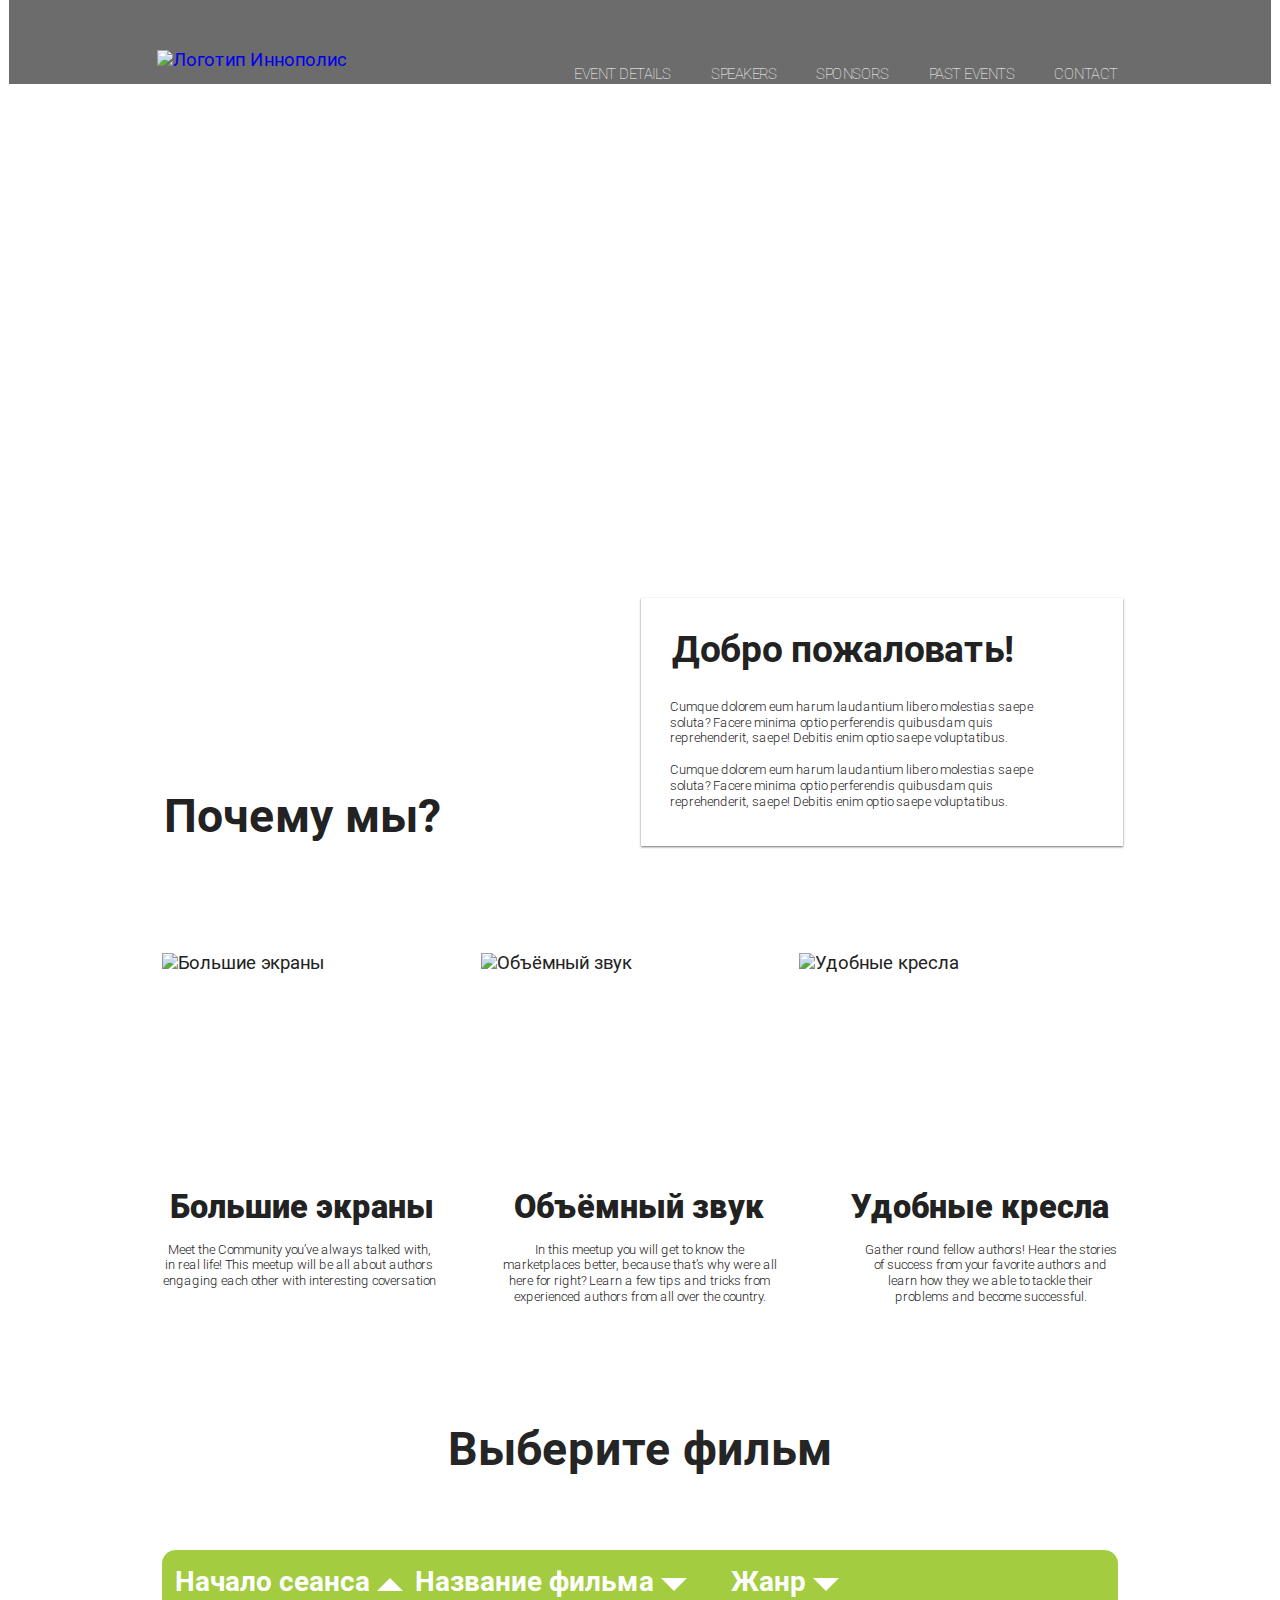
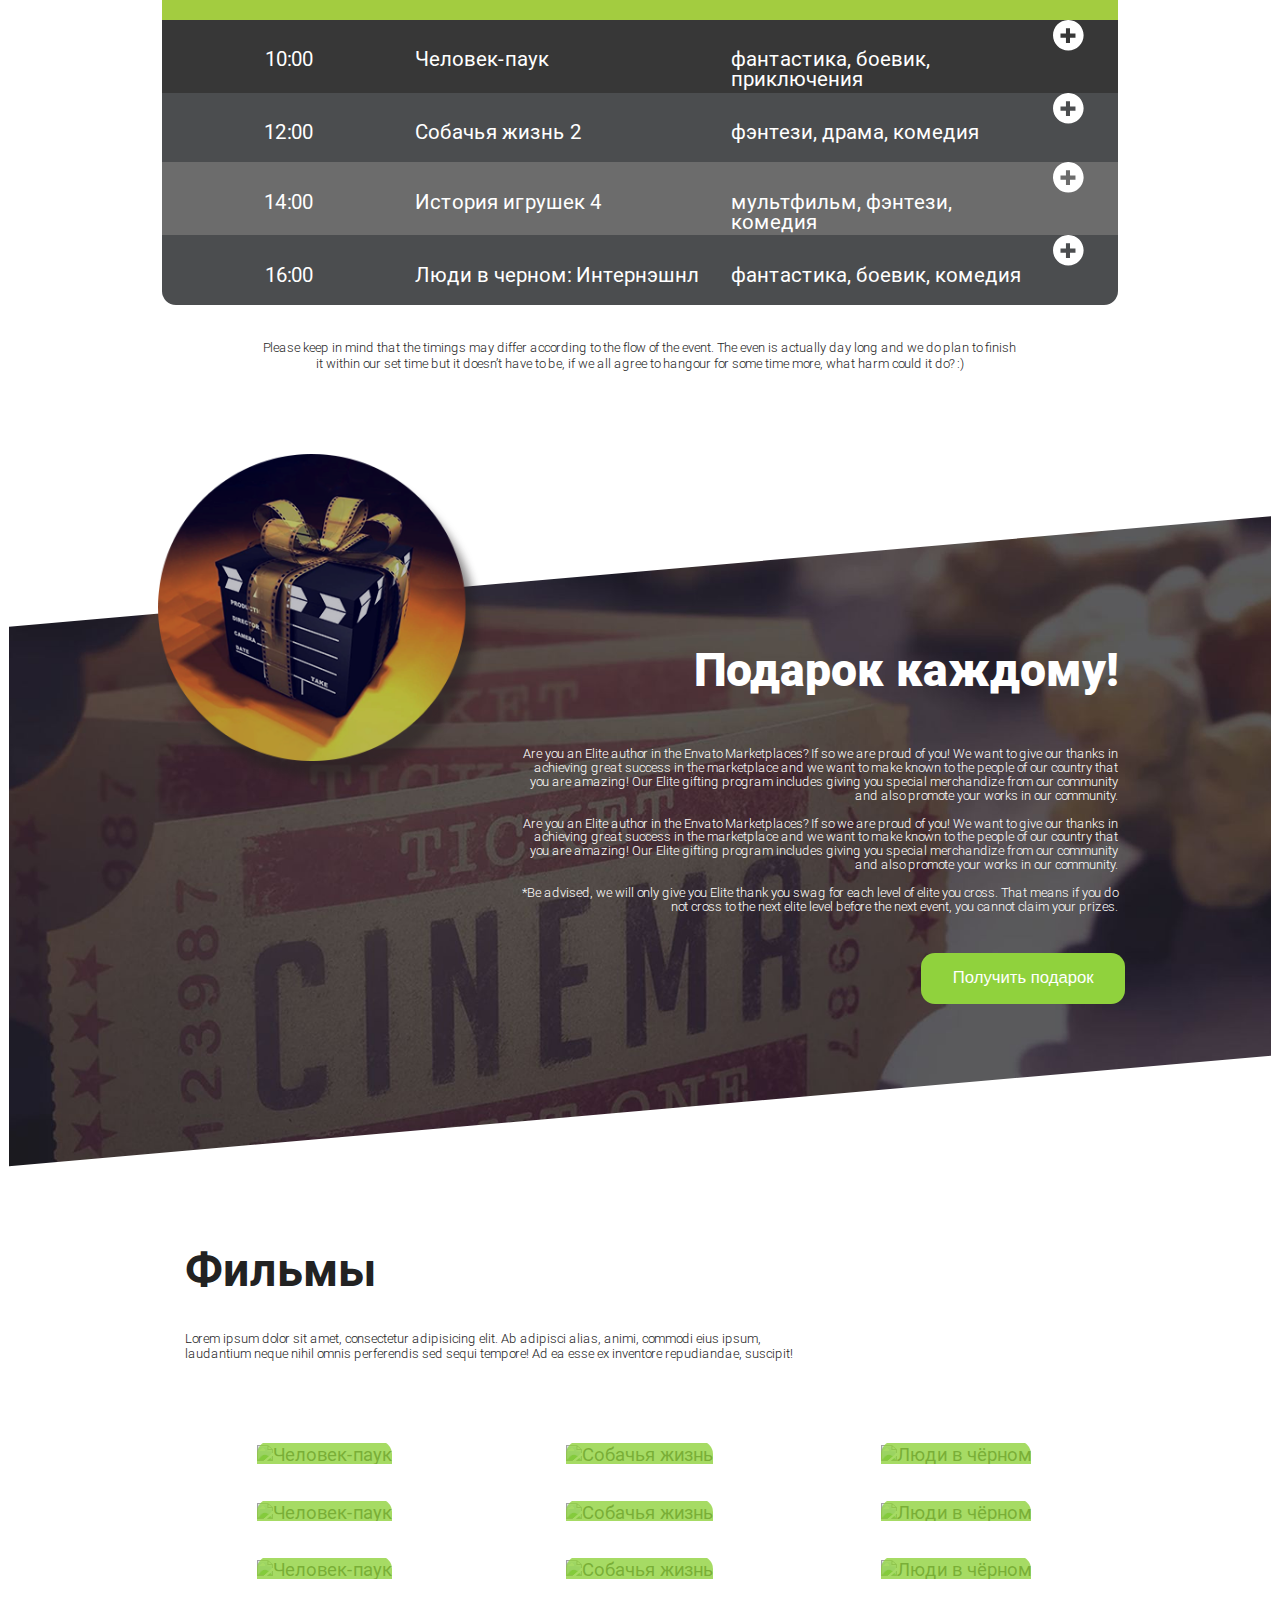
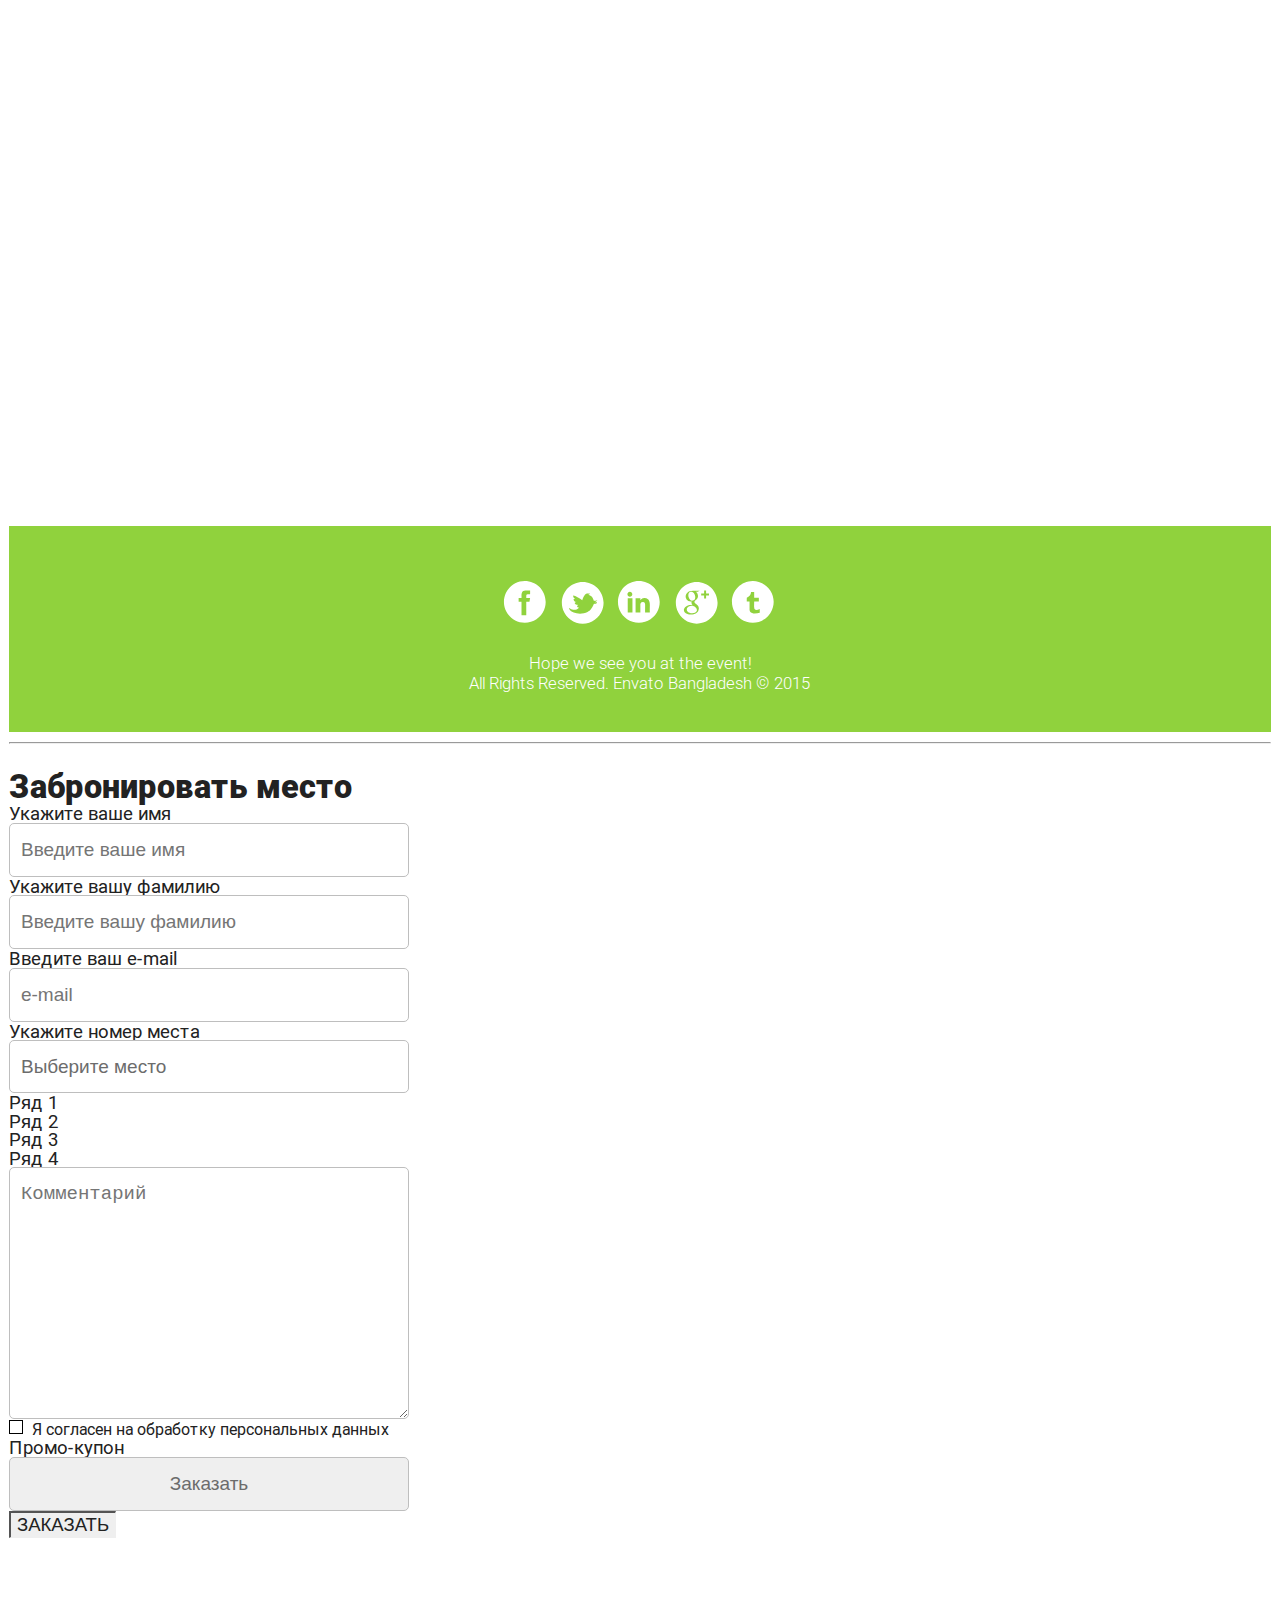
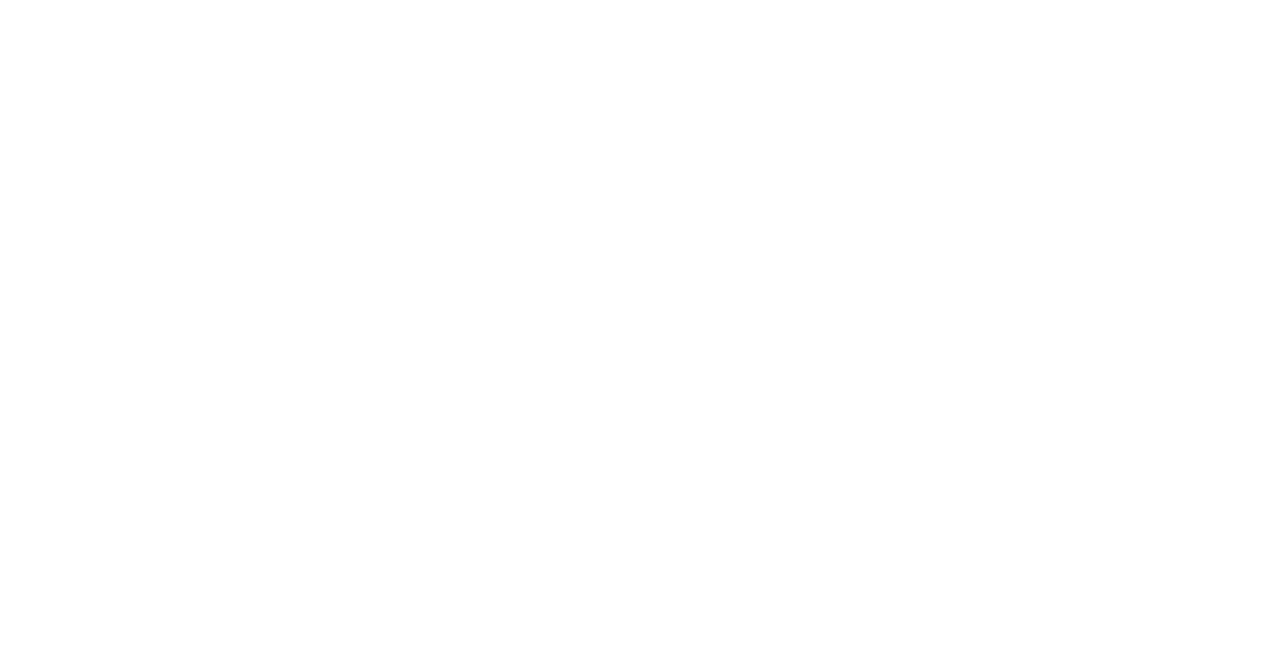
==== commit 1d0e8e4a: "3.6 - 2 -  Согласно PD SVG резинят теперь" ====
--- a/index.html
+++ b/index.html
@@ -10,7 +10,7 @@
   <link href="/css/ResetCSS.css" rel="stylesheet" type="text/css" />
   <link
     href="https://fonts.googleapis.com/css?family=Roboto:100,100i,300,300i,400,400i,500,500i,700,700i,900,900i&display=swap"
-    rel="stylesheet">
+    rel="stylesheet" />
   <link rel="icon" type="image/png" href="images/favicon.png" />
   <link rel="stylesheet" type="text/css" href="build/style.css" />
   <link rel="stylesheet" href="css/main.css" type="text/css" />
@@ -92,8 +92,8 @@
                 <h3>Большие экраны</h3>
                 <p>
                   Meet the Community you’ve always talked with, in real life!
-                  This meetup will be all about authors engaging each other with
-                  interesting coversation
+                  This meetup will be all about authors engaging each other
+                  with interesting coversation
                 </p>
               </div>
             </section>
@@ -107,7 +107,8 @@
                 <p>
                   In this meetup you will get to know the marketplaces better,
                   because that’s why were all here for right? Learn a few tips
-                  and tricks from experienced authors from all over the country.
+                  and tricks from experienced authors from all over the
+                  country.
                 </p>
               </div>
             </section>
@@ -119,9 +120,9 @@
               <div class="advan-container__text3">
                 <h3>Удобные кресла</h3>
                 <p>
-                  Gather round fellow authors! Hear the stories of success from
-                  your favorite authors and learn how they we able to tackle
-                  their problems and become successful.
+                  Gather round fellow authors! Hear the stories of success
+                  from your favorite authors and learn how they we able to
+                  tackle their problems and become successful.
                 </p>
               </div>
             </section>
@@ -169,8 +170,8 @@
                   </td>
                   <td>
                     <a href="#" title="Добавить в корзину">
-                      <svg xmlns="http://www.w3.org/2000/svg" xmlns:xlink="http://www.w3.org/1999/xlink" width="1.164cm"
-                        height="1.164cm">
+                      <svg xmlns="http://www.w3.org/2000/svg" xmlns:xlink="http://www.w3.org/1999/xlink" width="2.5rem" height="2.5rem"
+                      viewBox="0 0 50 50">
                         <path fill-rule="evenodd" fill="rgb(255, 255, 255)"
                           d="M16.505,32.994 C7.393,32.994 0.005,25.606 0.005,16.494 C0.005,7.381 7.393,-0.006 16.505,-0.006 C25.618,-0.006 33.005,7.381 33.005,16.494 C33.005,25.606 25.618,32.994 16.505,32.994 ZM24.214,14.591 L18.356,14.631 L18.356,8.796 L13.958,8.778 L13.958,14.637 L8.083,14.637 L8.083,19.074 L13.958,19.074 L13.958,24.889 L18.336,24.889 L18.307,19.074 L24.231,19.074 L24.214,14.591 Z" />
                       </svg>
@@ -192,8 +193,8 @@
                   </td>
                   <td>
                     <a href="#" title="Добавить в корзину">
-                      <svg xmlns="http://www.w3.org/2000/svg" xmlns:xlink="http://www.w3.org/1999/xlink" width="1.164cm"
-                        height="1.164cm">
+                      <svg xmlns="http://www.w3.org/2000/svg" xmlns:xlink="http://www.w3.org/1999/xlink" width="2.5rem" height="2.5rem"
+                      viewBox="0 0 50 50">
                         <path fill-rule="evenodd" fill="rgb(255, 255, 255)"
                           d="M16.505,32.994 C7.393,32.994 0.005,25.606 0.005,16.494 C0.005,7.381 7.393,-0.006 16.505,-0.006 C25.618,-0.006 33.005,7.381 33.005,16.494 C33.005,25.606 25.618,32.994 16.505,32.994 ZM24.214,14.591 L18.356,14.631 L18.356,8.796 L13.958,8.778 L13.958,14.637 L8.083,14.637 L8.083,19.074 L13.958,19.074 L13.958,24.889 L18.336,24.889 L18.307,19.074 L24.231,19.074 L24.214,14.591 Z" />
                       </svg>
@@ -214,8 +215,8 @@
                   </td>
                   <td>
                     <a href="#" title="Добавить в корзину">
-                      <svg xmlns="http://www.w3.org/2000/svg" xmlns:xlink="http://www.w3.org/1999/xlink" width="1.164cm"
-                        height="1.164cm">
+                      <svg xmlns="http://www.w3.org/2000/svg" xmlns:xlink="http://www.w3.org/1999/xlink" width="2.5rem" height="2.5rem"
+                      viewBox="0 0 50 50">
                         <path fill-rule="evenodd" fill="rgb(255, 255, 255)"
                           d="M16.505,32.994 C7.393,32.994 0.005,25.606 0.005,16.494 C0.005,7.381 7.393,-0.006 16.505,-0.006 C25.618,-0.006 33.005,7.381 33.005,16.494 C33.005,25.606 25.618,32.994 16.505,32.994 ZM24.214,14.591 L18.356,14.631 L18.356,8.796 L13.958,8.778 L13.958,14.637 L8.083,14.637 L8.083,19.074 L13.958,19.074 L13.958,24.889 L18.336,24.889 L18.307,19.074 L24.231,19.074 L24.214,14.591 Z" />
                       </svg>
@@ -228,16 +229,15 @@
                   </td>
                   <td class="movie-name">
                     <a href="https://www.kinopoisk.ru/film/693730/" target="_blank" title="Перейти на Кинопоиск.ру">Люди
-                      в
-                      черном: Интернэшнл</a>
+                      в черном: Интернэшнл</a>
                   </td>
                   <td class="genre">
                     фантастика, боевик, комедия
                   </td>
                   <td>
                     <a href="#" title="Добавить в корзину">
-                      <svg xmlns="http://www.w3.org/2000/svg" xmlns:xlink="http://www.w3.org/1999/xlink" width="1.164cm"
-                        height="1.164cm">
+                      <svg xmlns="http://www.w3.org/2000/svg" xmlns:xlink="http://www.w3.org/1999/xlink" width="2.5rem" height="2.5rem"
+                      viewBox="0 0 50 50">
                         <path fill-rule="evenodd" fill="rgb(255, 255, 255)"
                           d="M16.505,32.994 C7.393,32.994 0.005,25.606 0.005,16.494 C0.005,7.381 7.393,-0.006 16.505,-0.006 C25.618,-0.006 33.005,7.381 33.005,16.494 C33.005,25.606 25.618,32.994 16.505,32.994 ZM24.214,14.591 L18.356,14.631 L18.356,8.796 L13.958,8.778 L13.958,14.637 L8.083,14.637 L8.083,19.074 L13.958,19.074 L13.958,24.889 L18.336,24.889 L18.307,19.074 L24.231,19.074 L24.214,14.591 Z" />
                       </svg>
@@ -249,9 +249,9 @@
             </table>
             <div>
               <p>
-                Please keep in mind that the timings may differ according to the
-                flow of the event. The even is actually day long and we do plan
-                to finish <br />
+                Please keep in mind that the timings may differ according to
+                the flow of the event. The even is actually day long and we do
+                plan to finish <br />
                 it within our set time but it doesn’t have to be, if we all
                 agree to hangour for some time more, what harm could it do? :)
               </p>
@@ -270,28 +270,28 @@
             <h2>Подарок каждому!</h2>
             <ol>
               <li>
-                Are you an Elite author in the Envato Marketplaces? If so we are
-                proud of you! We want to give our thanks in achieving great
-                success in the marketplace and we want to make known to the
-                people of our country that you are amazing! Our Elite gifting
-                program includes giving you special merchandize from our
-                community and also promote your works in our community.
+                Are you an Elite author in the Envato Marketplaces? If so we
+                are proud of you! We want to give our thanks in achieving
+                great success in the marketplace and we want to make known to
+                the people of our country that you are amazing! Our Elite
+                gifting program includes giving you special merchandize from
+                our community and also promote your works in our community.
               </li>
               <br />
               <li>
-                Are you an Elite author in the Envato Marketplaces? If so we are
-                proud of you! We want to give our thanks in achieving great
-                success in the marketplace and we want to make known to the
-                people of our country that you are amazing! Our Elite gifting
-                program includes giving you special merchandize from our
-                community and also promote your works in our community.
+                Are you an Elite author in the Envato Marketplaces? If so we
+                are proud of you! We want to give our thanks in achieving
+                great success in the marketplace and we want to make known to
+                the people of our country that you are amazing! Our Elite
+                gifting program includes giving you special merchandize from
+                our community and also promote your works in our community.
               </li>
               <br />
               <li>
-                *Be advised, we will only give you Elite thank you swag for each
-                level of elite you cross. That means if you do not cross to the
-                next elite level before the next event, you cannot claim your
-                prizes.
+                *Be advised, we will only give you Elite thank you swag for
+                each level of elite you cross. That means if you do not cross
+                to the next elite level before the next event, you cannot
+                claim your prizes.
               </li>
             </ol>
           </div>
@@ -303,1219 +303,1274 @@
         </div>
       </section>
       <section id="movies">
-        <div class="block-4">
-          <div class="block-4__text">
-            <h2>Фильмы</h2>
-            <p>
-              Lorem ipsum dolor sit amet, consectetur adipisicing elit. Ab
-              adipisci alias, animi, commodi eius ipsum, <br />
-              laudantium neque nihil omnis perferendis sed sequi tempore! Ad ea
-              esse ex inventore repudiandae, suscipit!
-            </p>
-          </div>
-          <div class="block-4__movies_wrap block-4__movies-grid">
-            <div class="block-4__movies block-4__movies-item">
-              <div class="block-4__movies-inner">
-                <div class="block-4__poster">
-                  <img src="images/mov1.jpg" alt="Человек-паук" />
-                </div>
-                <div class="block-4__movies_description">
-                  <p class="block-4__movies_main-text">Человек-паук</p>
-                  <hr class="block-4__movies_hr" />
-                  <p class="block-4__movies_plain-text">
-                    More about selling in the Envato Marketplaces
-                  </p>
-                  <div>
-                    <a href="https://ru-ru.facebook.com" target="_blank" title="Фейсбук"><svg
-                        xmlns="http://www.w3.org/2000/svg" xmlns:xlink="http://www.w3.org/1999/xlink" width="0.472in"
-                        height="0.472in">
-                        <defs>
-                          <filter filterUnits="userSpaceOnUse" id="Filter_0" x="0px" y="0px" width="34px" height="34px">
-                            <feOffset in="SourceAlpha" dx="0" dy="1" />
-                            <feGaussianBlur result="blurOut" stdDeviation="1" />
-                            <feFlood flood-color="rgb(0, 0, 0)" result="floodOut" />
-                            <feComposite operator="atop" in="floodOut" in2="blurOut" />
-                            <feComponentTransfer>
-                              <feFuncA type="linear" slope="0.25" />
-                            </feComponentTransfer>
-                            <feMerge>
-                              <feMergeNode />
-                              <feMergeNode in="SourceGraphic" />
-                            </feMerge>
-                          </filter>
-                        </defs>
-                        <g filter="url(#Filter_0)">
-                          <path fill-rule="evenodd" fill="rgb(255, 255, 255)"
-                            d="M16.350,30.764 C7.872,30.764 1.000,23.882 1.000,15.393 C1.000,6.903 7.872,0.021 16.350,0.021 C24.828,0.021 31.700,6.903 31.700,15.393 C31.700,23.882 24.828,30.764 16.350,30.764 ZM16.721,6.969 C13.254,6.969 14.044,11.088 13.929,12.590 C13.929,12.601 11.809,12.590 11.809,12.590 L11.809,15.384 L13.922,15.384 L13.922,25.220 L17.434,25.220 L17.426,15.384 L19.779,15.384 L20.240,12.574 L17.434,12.605 C17.434,10.610 17.280,9.799 18.445,9.799 C18.549,9.799 20.251,9.795 20.251,9.795 L20.255,6.969 L16.721,6.969 Z" />
-                        </g>
-                      </svg></a>
-                    <a href="https://twitter.com" target="_blank" title="Твиттер"><svg
-                        xmlns="http://www.w3.org/2000/svg" xmlns:xlink="http://www.w3.org/1999/xlink" width="0.472in"
-                        height="0.472in">
-                        <defs>
-                          <filter filterUnits="userSpaceOnUse" id="Filter_0" x="0px" y="0px" width="34px" height="34px">
-                            <feOffset in="SourceAlpha" dx="0" dy="1" />
-                            <feGaussianBlur result="blurOut" stdDeviation="1" />
-                            <feFlood flood-color="rgb(0, 0, 0)" result="floodOut" />
-                            <feComposite operator="atop" in="floodOut" in2="blurOut" />
-                            <feComponentTransfer>
-                              <feFuncA type="linear" slope="0.25" />
-                            </feComponentTransfer>
-                            <feMerge>
-                              <feMergeNode />
-                              <feMergeNode in="SourceGraphic" />
-                            </feMerge>
-                          </filter>
-                        </defs>
-                        <g filter="url(#Filter_0)">
-                          <path fill-rule="evenodd" fill="rgb(255, 255, 255)"
-                            d="M16.537,30.747 C8.060,30.747 1.187,23.865 1.187,15.375 C1.187,6.885 8.060,0.003 16.537,0.003 C25.015,0.003 31.887,6.885 31.887,15.375 C31.887,23.865 25.015,30.747 16.537,30.747 ZM24.698,13.855 C23.512,9.722 20.664,9.722 20.664,9.722 C20.664,9.722 21.873,9.034 21.838,8.615 C21.466,8.348 20.720,8.883 20.657,8.883 C20.845,8.751 20.733,8.373 20.489,8.231 C20.129,8.266 19.815,8.930 19.815,8.930 C19.815,8.930 19.638,8.604 19.478,8.604 C17.571,9.128 16.228,13.535 16.234,13.541 C10.007,9.332 9.595,10.141 9.595,10.152 C9.106,11.247 11.001,12.633 11.001,12.633 L10.460,12.649 C10.460,12.649 9.663,12.623 9.837,13.192 C10.015,13.920 10.959,14.674 10.967,14.682 C11.432,14.903 12.013,14.693 12.013,14.693 C12.013,14.693 11.397,15.016 11.007,15.260 C10.364,15.675 10.826,16.044 10.896,16.114 C11.733,17.011 13.048,16.953 13.048,16.953 C13.048,16.953 12.437,17.686 12.432,17.965 C12.432,18.419 12.839,18.699 12.873,18.734 C13.237,18.984 13.776,19.013 13.780,19.013 C10.411,22.588 6.351,18.992 6.351,18.979 C6.804,21.598 10.653,24.125 17.420,23.147 C22.908,22.274 24.663,16.254 24.663,16.254 C24.663,16.254 26.931,16.382 27.187,15.031 C26.477,15.159 25.454,14.950 25.454,14.950 C25.454,14.950 27.198,14.193 27.280,13.285 C26.256,14.076 24.733,13.855 24.698,13.855 Z" />
-                        </g>
-                      </svg></a>
-                    <a href="https://www.behance.net" target="_blank" title="Behance"><svg
-                        xmlns="http://www.w3.org/2000/svg" xmlns:xlink="http://www.w3.org/1999/xlink" width="0.486in"
-                        height="0.472in">
-                        <defs>
-                          <filter filterUnits="userSpaceOnUse" id="Filter_0" x="0px" y="0px" width="35px" height="34px">
-                            <feOffset in="SourceAlpha" dx="0" dy="1" />
-                            <feGaussianBlur result="blurOut" stdDeviation="1" />
-                            <feFlood flood-color="rgb(0, 0, 0)" result="floodOut" />
-                            <feComposite operator="atop" in="floodOut" in2="blurOut" />
-                            <feComponentTransfer>
-                              <feFuncA type="linear" slope="0.25" />
-                            </feComponentTransfer>
-                            <feMerge>
-                              <feMergeNode />
-                              <feMergeNode in="SourceGraphic" />
-                            </feMerge>
-                          </filter>
-                        </defs>
-                        <g filter="url(#Filter_0)">
-                          <path fill-rule="evenodd" fill="rgb(255, 255, 255)"
-                            d="M16.806,30.764 C8.328,30.764 1.456,23.882 1.456,15.393 C1.456,6.903 8.328,0.021 16.806,0.021 C25.283,0.021 32.156,6.903 32.156,15.393 C32.156,23.882 25.283,30.764 16.806,30.764 ZM16.969,12.741 C16.969,9.268 13.194,9.547 13.194,9.547 L7.596,9.549 L7.603,21.872 L12.826,21.837 C12.826,21.837 17.320,22.183 17.360,18.148 C17.360,15.798 15.465,15.234 15.465,15.234 C15.465,15.234 16.969,14.689 16.969,12.741 ZM25.305,10.217 L20.513,10.217 L20.513,11.592 L25.305,11.592 L25.305,10.217 ZM22.854,12.325 C18.267,12.325 18.493,17.138 18.493,17.138 C18.493,17.138 18.237,21.877 22.944,21.877 C26.568,21.877 27.094,18.885 27.094,18.885 L24.763,18.885 C24.763,18.885 24.387,19.940 23.004,19.924 C20.733,19.924 20.809,17.726 20.809,17.726 L27.199,17.695 C27.199,17.695 27.861,12.325 22.854,12.325 ZM22.839,14.292 C24.808,14.292 24.854,16.160 24.854,16.160 L20.854,16.190 C20.854,16.190 21.004,14.292 22.839,14.292 ZM12.723,19.704 L10.117,19.694 L10.107,16.410 C10.107,16.410 11.692,16.421 12.758,16.421 C12.754,16.421 14.768,16.280 14.768,17.947 C14.768,19.944 12.723,19.704 12.723,19.704 ZM12.743,14.398 L10.112,14.413 L10.112,11.687 L12.385,11.699 C12.385,11.699 14.518,11.416 14.518,13.012 C14.518,14.609 12.743,14.398 12.743,14.398 Z" />
-                        </g>
-                      </svg></a>
-                    <a href="https://dribbble.com" target="_blank" title="Dribble"><svg
-                        xmlns="http://www.w3.org/2000/svg" xmlns:xlink="http://www.w3.org/1999/xlink" width="0.472in"
-                        height="0.472in">
-                        <defs>
-                          <filter filterUnits="userSpaceOnUse" id="Filter_0" x="0px" y="0px" width="34px" height="34px">
-                            <feOffset in="SourceAlpha" dx="0" dy="1" />
-                            <feGaussianBlur result="blurOut" stdDeviation="1" />
-                            <feFlood flood-color="rgb(0, 0, 0)" result="floodOut" />
-                            <feComposite operator="atop" in="floodOut" in2="blurOut" />
-                            <feComponentTransfer>
-                              <feFuncA type="linear" slope="0.25" />
-                            </feComponentTransfer>
-                            <feMerge>
-                              <feMergeNode />
-                              <feMergeNode in="SourceGraphic" />
-                            </feMerge>
-                          </filter>
-                        </defs>
-                        <g filter="url(#Filter_0)">
-                          <path fill-rule="evenodd" fill="rgb(255, 255, 255)"
-                            d="M16.644,31.009 C8.166,31.009 1.294,24.126 1.294,15.636 C1.294,7.146 8.166,0.265 16.644,0.265 C25.121,0.265 31.994,7.146 31.994,15.636 C31.994,24.126 25.121,31.009 16.644,31.009 ZM16.546,3.731 C9.946,3.731 4.595,9.100 4.595,15.724 C4.595,22.347 9.946,27.716 16.546,27.716 C23.147,27.716 28.498,22.347 28.498,15.724 C28.498,9.100 23.147,3.731 16.546,3.731 ZM19.404,15.210 C19.132,14.525 18.850,13.854 18.553,13.209 C22.130,11.829 24.182,9.458 24.182,9.458 C24.182,9.458 26.206,11.638 26.388,15.193 C26.388,15.178 22.467,14.623 19.404,15.210 ZM14.049,6.157 C14.049,6.157 18.845,4.626 22.988,8.237 C20.753,10.510 17.771,11.625 17.771,11.625 C16.451,8.648 14.049,6.157 14.049,6.157 ZM6.905,13.641 C6.905,13.641 7.620,9.210 12.104,6.893 C14.554,9.848 15.825,12.313 15.825,12.313 C15.825,12.313 12.168,13.504 6.905,13.641 ZM17.441,15.644 C17.441,15.644 12.774,16.496 9.041,22.138 C6.368,19.036 6.702,15.348 6.702,15.329 C13.430,15.117 16.642,13.880 16.642,13.880 L17.441,15.644 ZM18.121,17.369 C19.233,19.948 20.084,24.955 20.084,24.955 C20.084,24.955 15.249,27.144 10.494,23.529 C10.502,23.529 13.193,18.747 18.121,17.369 ZM26.331,16.982 C25.687,21.930 21.967,23.990 21.967,23.990 C21.345,20.359 20.052,16.938 20.052,16.938 C20.052,16.938 23.030,16.445 26.331,16.982 Z" />
-                        </g>
-                      </svg></a>
+        <div class="container__block-4">
+          <div class="block-4">
+            <div class="block-4__text">
+              <h2>Фильмы</h2>
+              <p>
+                Lorem ipsum dolor sit amet, consectetur adipisicing elit. Ab
+                adipisci alias, animi, commodi eius ipsum, <br />
+                laudantium neque nihil omnis perferendis sed sequi tempore! Ad
+                ea esse ex inventore repudiandae, suscipit!
+              </p>
+            </div>
+            <div class="block-4__movies_wrap block-4__movies-grid">
+              <div class="block-4__movies block-4__movies-item">
+                <div class="block-4__movies-inner">
+                  <div class="block-4__poster">
+                    <img src="images/mov1.jpg" alt="Человек-паук" />
+                  </div>
+                  <div class="block-4__movies_description">
+                    <p class="block-4__movies_main-text">Человек-паук</p>
+                    <hr class="block-4__movies_hr" />
+                    <p class="block-4__movies_plain-text">
+                      More about selling in the Envato Marketplaces
+                    </p>
+                    <div>
+                      <a href="https://ru-ru.facebook.com" target="_blank" title="Фейсбук"><svg
+                          xmlns="http://www.w3.org/2000/svg" xmlns:xlink="http://www.w3.org/1999/xlink" width="2.5rem" height="2.5rem"
+                          viewBox="0 0 50 50">
+                          <defs>
+                            <filter filterUnits="userSpaceOnUse" id="Filter_0" x="0px" y="0px" width="34px"
+                              height="34px">
+                              <feOffset in="SourceAlpha" dx="0" dy="1" />
+                              <feGaussianBlur result="blurOut" stdDeviation="1" />
+                              <feFlood flood-color="rgb(0, 0, 0)" result="floodOut" />
+                              <feComposite operator="atop" in="floodOut" in2="blurOut" />
+                              <feComponentTransfer>
+                                <feFuncA type="linear" slope="0.25" />
+                              </feComponentTransfer>
+                              <feMerge>
+                                <feMergeNode />
+                                <feMergeNode in="SourceGraphic" />
+                              </feMerge>
+                            </filter>
+                          </defs>
+                          <g>
+                            <path fill-rule="evenodd" fill="rgb(255, 255, 255)"
+                              d="M16.350,30.764 C7.872,30.764 1.000,23.882 1.000,15.393 C1.000,6.903 7.872,0.021 16.350,0.021 C24.828,0.021 31.700,6.903 31.700,15.393 C31.700,23.882 24.828,30.764 16.350,30.764 ZM16.721,6.969 C13.254,6.969 14.044,11.088 13.929,12.590 C13.929,12.601 11.809,12.590 11.809,12.590 L11.809,15.384 L13.922,15.384 L13.922,25.220 L17.434,25.220 L17.426,15.384 L19.779,15.384 L20.240,12.574 L17.434,12.605 C17.434,10.610 17.280,9.799 18.445,9.799 C18.549,9.799 20.251,9.795 20.251,9.795 L20.255,6.969 L16.721,6.969 Z" />
+                          </g>
+                        </svg></a>
+                      <a href="https://twitter.com" target="_blank" title="Твиттер"><svg
+                          xmlns="http://www.w3.org/2000/svg" xmlns:xlink="http://www.w3.org/1999/xlink" width="2.5rem" height="2.5rem"
+                          viewBox="0 0 50 50">
+                          <defs>
+                            <filter filterUnits="userSpaceOnUse" id="Filter_0" x="0px" y="0px" width="34px"
+                              height="34px">
+                              <feOffset in="SourceAlpha" dx="0" dy="1" />
+                              <feGaussianBlur result="blurOut" stdDeviation="1" />
+                              <feFlood flood-color="rgb(0, 0, 0)" result="floodOut" />
+                              <feComposite operator="atop" in="floodOut" in2="blurOut" />
+                              <feComponentTransfer>
+                                <feFuncA type="linear" slope="0.25" />
+                              </feComponentTransfer>
+                              <feMerge>
+                                <feMergeNode />
+                                <feMergeNode in="SourceGraphic" />
+                              </feMerge>
+                            </filter>
+                          </defs>
+                          <g>
+                            <path fill-rule="evenodd" fill="rgb(255, 255, 255)"
+                              d="M16.537,30.747 C8.060,30.747 1.187,23.865 1.187,15.375 C1.187,6.885 8.060,0.003 16.537,0.003 C25.015,0.003 31.887,6.885 31.887,15.375 C31.887,23.865 25.015,30.747 16.537,30.747 ZM24.698,13.855 C23.512,9.722 20.664,9.722 20.664,9.722 C20.664,9.722 21.873,9.034 21.838,8.615 C21.466,8.348 20.720,8.883 20.657,8.883 C20.845,8.751 20.733,8.373 20.489,8.231 C20.129,8.266 19.815,8.930 19.815,8.930 C19.815,8.930 19.638,8.604 19.478,8.604 C17.571,9.128 16.228,13.535 16.234,13.541 C10.007,9.332 9.595,10.141 9.595,10.152 C9.106,11.247 11.001,12.633 11.001,12.633 L10.460,12.649 C10.460,12.649 9.663,12.623 9.837,13.192 C10.015,13.920 10.959,14.674 10.967,14.682 C11.432,14.903 12.013,14.693 12.013,14.693 C12.013,14.693 11.397,15.016 11.007,15.260 C10.364,15.675 10.826,16.044 10.896,16.114 C11.733,17.011 13.048,16.953 13.048,16.953 C13.048,16.953 12.437,17.686 12.432,17.965 C12.432,18.419 12.839,18.699 12.873,18.734 C13.237,18.984 13.776,19.013 13.780,19.013 C10.411,22.588 6.351,18.992 6.351,18.979 C6.804,21.598 10.653,24.125 17.420,23.147 C22.908,22.274 24.663,16.254 24.663,16.254 C24.663,16.254 26.931,16.382 27.187,15.031 C26.477,15.159 25.454,14.950 25.454,14.950 C25.454,14.950 27.198,14.193 27.280,13.285 C26.256,14.076 24.733,13.855 24.698,13.855 Z" />
+                          </g>
+                        </svg></a>
+                      <a href="https://www.behance.net" target="_blank" title="Behance"><svg
+                          xmlns="http://www.w3.org/2000/svg" xmlns:xlink="http://www.w3.org/1999/xlink" width="2.5rem" height="2.5rem"
+                          viewBox="0 0 50 50">
+                          <defs>
+                            <filter filterUnits="userSpaceOnUse" id="Filter_0" x="0px" y="0px" width="35px"
+                              height="34px">
+                              <feOffset in="SourceAlpha" dx="0" dy="1" />
+                              <feGaussianBlur result="blurOut" stdDeviation="1" />
+                              <feFlood flood-color="rgb(0, 0, 0)" result="floodOut" />
+                              <feComposite operator="atop" in="floodOut" in2="blurOut" />
+                              <feComponentTransfer>
+                                <feFuncA type="linear" slope="0.25" />
+                              </feComponentTransfer>
+                              <feMerge>
+                                <feMergeNode />
+                                <feMergeNode in="SourceGraphic" />
+                              </feMerge>
+                            </filter>
+                          </defs>
+                          <g>
+                            <path fill-rule="evenodd" fill="rgb(255, 255, 255)"
+                              d="M16.806,30.764 C8.328,30.764 1.456,23.882 1.456,15.393 C1.456,6.903 8.328,0.021 16.806,0.021 C25.283,0.021 32.156,6.903 32.156,15.393 C32.156,23.882 25.283,30.764 16.806,30.764 ZM16.969,12.741 C16.969,9.268 13.194,9.547 13.194,9.547 L7.596,9.549 L7.603,21.872 L12.826,21.837 C12.826,21.837 17.320,22.183 17.360,18.148 C17.360,15.798 15.465,15.234 15.465,15.234 C15.465,15.234 16.969,14.689 16.969,12.741 ZM25.305,10.217 L20.513,10.217 L20.513,11.592 L25.305,11.592 L25.305,10.217 ZM22.854,12.325 C18.267,12.325 18.493,17.138 18.493,17.138 C18.493,17.138 18.237,21.877 22.944,21.877 C26.568,21.877 27.094,18.885 27.094,18.885 L24.763,18.885 C24.763,18.885 24.387,19.940 23.004,19.924 C20.733,19.924 20.809,17.726 20.809,17.726 L27.199,17.695 C27.199,17.695 27.861,12.325 22.854,12.325 ZM22.839,14.292 C24.808,14.292 24.854,16.160 24.854,16.160 L20.854,16.190 C20.854,16.190 21.004,14.292 22.839,14.292 ZM12.723,19.704 L10.117,19.694 L10.107,16.410 C10.107,16.410 11.692,16.421 12.758,16.421 C12.754,16.421 14.768,16.280 14.768,17.947 C14.768,19.944 12.723,19.704 12.723,19.704 ZM12.743,14.398 L10.112,14.413 L10.112,11.687 L12.385,11.699 C12.385,11.699 14.518,11.416 14.518,13.012 C14.518,14.609 12.743,14.398 12.743,14.398 Z" />
+                          </g>
+                        </svg></a>
+                      <a href="https://dribbble.com" target="_blank" title="Dribble"><svg
+                          xmlns="http://www.w3.org/2000/svg" xmlns:xlink="http://www.w3.org/1999/xlink" width="2.5rem" height="2.5rem"
+                          viewBox="0 0 50 50">
+                          <defs>
+                            <filter filterUnits="userSpaceOnUse" id="Filter_0" x="0px" y="0px" width="34px"
+                              height="34px">
+                              <feOffset in="SourceAlpha" dx="0" dy="1" />
+                              <feGaussianBlur result="blurOut" stdDeviation="1" />
+                              <feFlood flood-color="rgb(0, 0, 0)" result="floodOut" />
+                              <feComposite operator="atop" in="floodOut" in2="blurOut" />
+                              <feComponentTransfer>
+                                <feFuncA type="linear" slope="0.25" />
+                              </feComponentTransfer>
+                              <feMerge>
+                                <feMergeNode />
+                                <feMergeNode in="SourceGraphic" />
+                              </feMerge>
+                            </filter>
+                          </defs>
+                          <g>
+                            <path fill-rule="evenodd" fill="rgb(255, 255, 255)"
+                              d="M16.644,31.009 C8.166,31.009 1.294,24.126 1.294,15.636 C1.294,7.146 8.166,0.265 16.644,0.265 C25.121,0.265 31.994,7.146 31.994,15.636 C31.994,24.126 25.121,31.009 16.644,31.009 ZM16.546,3.731 C9.946,3.731 4.595,9.100 4.595,15.724 C4.595,22.347 9.946,27.716 16.546,27.716 C23.147,27.716 28.498,22.347 28.498,15.724 C28.498,9.100 23.147,3.731 16.546,3.731 ZM19.404,15.210 C19.132,14.525 18.850,13.854 18.553,13.209 C22.130,11.829 24.182,9.458 24.182,9.458 C24.182,9.458 26.206,11.638 26.388,15.193 C26.388,15.178 22.467,14.623 19.404,15.210 ZM14.049,6.157 C14.049,6.157 18.845,4.626 22.988,8.237 C20.753,10.510 17.771,11.625 17.771,11.625 C16.451,8.648 14.049,6.157 14.049,6.157 ZM6.905,13.641 C6.905,13.641 7.620,9.210 12.104,6.893 C14.554,9.848 15.825,12.313 15.825,12.313 C15.825,12.313 12.168,13.504 6.905,13.641 ZM17.441,15.644 C17.441,15.644 12.774,16.496 9.041,22.138 C6.368,19.036 6.702,15.348 6.702,15.329 C13.430,15.117 16.642,13.880 16.642,13.880 L17.441,15.644 ZM18.121,17.369 C19.233,19.948 20.084,24.955 20.084,24.955 C20.084,24.955 15.249,27.144 10.494,23.529 C10.502,23.529 13.193,18.747 18.121,17.369 ZM26.331,16.982 C25.687,21.930 21.967,23.990 21.967,23.990 C21.345,20.359 20.052,16.938 20.052,16.938 C20.052,16.938 23.030,16.445 26.331,16.982 Z" />
+                          </g>
+                        </svg></a>
+                    </div>
                   </div>
                 </div>
               </div>
-            </div>
-            <div class="block-4__movies block-4__movies-item">
-              <div class="block-4__movies-inner">
-                <div class="block-4__poster">
-                  <img src="images/mov2.jpg" alt="Собачья жизнь" />
-                </div>
-                <div class="block-4__movies_description">
-                  <p class="block-4__movies_main-text">Собачья жизнь 2</p>
-                  <hr class="block-4__movies_hr" />
-                  <p class="block-4__movies_plain-text">
-                    Lorem ipsum dolor sit amet, consectetur
-                  </p>
-                  <div>
-                    <a href="https://ru-ru.facebook.com" target="_blank" title="Фейсбук"><svg
-                        xmlns="http://www.w3.org/2000/svg" xmlns:xlink="http://www.w3.org/1999/xlink" width="0.472in"
-                        height="0.472in">
-                        <defs>
-                          <filter filterUnits="userSpaceOnUse" id="Filter_0" x="0px" y="0px" width="34px" height="34px">
-                            <feOffset in="SourceAlpha" dx="0" dy="1" />
-                            <feGaussianBlur result="blurOut" stdDeviation="1" />
-                            <feFlood flood-color="rgb(0, 0, 0)" result="floodOut" />
-                            <feComposite operator="atop" in="floodOut" in2="blurOut" />
-                            <feComponentTransfer>
-                              <feFuncA type="linear" slope="0.25" />
-                            </feComponentTransfer>
-                            <feMerge>
-                              <feMergeNode />
-                              <feMergeNode in="SourceGraphic" />
-                            </feMerge>
-                          </filter>
-                        </defs>
-                        <g filter="url(#Filter_0)">
-                          <path fill-rule="evenodd" fill="rgb(255, 255, 255)"
-                            d="M16.350,30.764 C7.872,30.764 1.000,23.882 1.000,15.393 C1.000,6.903 7.872,0.021 16.350,0.021 C24.828,0.021 31.700,6.903 31.700,15.393 C31.700,23.882 24.828,30.764 16.350,30.764 ZM16.721,6.969 C13.254,6.969 14.044,11.088 13.929,12.590 C13.929,12.601 11.809,12.590 11.809,12.590 L11.809,15.384 L13.922,15.384 L13.922,25.220 L17.434,25.220 L17.426,15.384 L19.779,15.384 L20.240,12.574 L17.434,12.605 C17.434,10.610 17.280,9.799 18.445,9.799 C18.549,9.799 20.251,9.795 20.251,9.795 L20.255,6.969 L16.721,6.969 Z" />
-                        </g>
-                      </svg></a>
-                    <a href="https://twitter.com" target="_blank" title="Твиттер"><svg
-                        xmlns="http://www.w3.org/2000/svg" xmlns:xlink="http://www.w3.org/1999/xlink" width="0.472in"
-                        height="0.472in">
-                        <defs>
-                          <filter filterUnits="userSpaceOnUse" id="Filter_0" x="0px" y="0px" width="34px" height="34px">
-                            <feOffset in="SourceAlpha" dx="0" dy="1" />
-                            <feGaussianBlur result="blurOut" stdDeviation="1" />
-                            <feFlood flood-color="rgb(0, 0, 0)" result="floodOut" />
-                            <feComposite operator="atop" in="floodOut" in2="blurOut" />
-                            <feComponentTransfer>
-                              <feFuncA type="linear" slope="0.25" />
-                            </feComponentTransfer>
-                            <feMerge>
-                              <feMergeNode />
-                              <feMergeNode in="SourceGraphic" />
-                            </feMerge>
-                          </filter>
-                        </defs>
-                        <g filter="url(#Filter_0)">
-                          <path fill-rule="evenodd" fill="rgb(255, 255, 255)"
-                            d="M16.537,30.747 C8.060,30.747 1.187,23.865 1.187,15.375 C1.187,6.885 8.060,0.003 16.537,0.003 C25.015,0.003 31.887,6.885 31.887,15.375 C31.887,23.865 25.015,30.747 16.537,30.747 ZM24.698,13.855 C23.512,9.722 20.664,9.722 20.664,9.722 C20.664,9.722 21.873,9.034 21.838,8.615 C21.466,8.348 20.720,8.883 20.657,8.883 C20.845,8.751 20.733,8.373 20.489,8.231 C20.129,8.266 19.815,8.930 19.815,8.930 C19.815,8.930 19.638,8.604 19.478,8.604 C17.571,9.128 16.228,13.535 16.234,13.541 C10.007,9.332 9.595,10.141 9.595,10.152 C9.106,11.247 11.001,12.633 11.001,12.633 L10.460,12.649 C10.460,12.649 9.663,12.623 9.837,13.192 C10.015,13.920 10.959,14.674 10.967,14.682 C11.432,14.903 12.013,14.693 12.013,14.693 C12.013,14.693 11.397,15.016 11.007,15.260 C10.364,15.675 10.826,16.044 10.896,16.114 C11.733,17.011 13.048,16.953 13.048,16.953 C13.048,16.953 12.437,17.686 12.432,17.965 C12.432,18.419 12.839,18.699 12.873,18.734 C13.237,18.984 13.776,19.013 13.780,19.013 C10.411,22.588 6.351,18.992 6.351,18.979 C6.804,21.598 10.653,24.125 17.420,23.147 C22.908,22.274 24.663,16.254 24.663,16.254 C24.663,16.254 26.931,16.382 27.187,15.031 C26.477,15.159 25.454,14.950 25.454,14.950 C25.454,14.950 27.198,14.193 27.280,13.285 C26.256,14.076 24.733,13.855 24.698,13.855 Z" />
-                        </g>
-                      </svg></a>
-                    <a href="https://www.behance.net" target="_blank" title="Behance"><svg
-                        xmlns="http://www.w3.org/2000/svg" xmlns:xlink="http://www.w3.org/1999/xlink" width="0.486in"
-                        height="0.472in">
-                        <defs>
-                          <filter filterUnits="userSpaceOnUse" id="Filter_0" x="0px" y="0px" width="35px" height="34px">
-                            <feOffset in="SourceAlpha" dx="0" dy="1" />
-                            <feGaussianBlur result="blurOut" stdDeviation="1" />
-                            <feFlood flood-color="rgb(0, 0, 0)" result="floodOut" />
-                            <feComposite operator="atop" in="floodOut" in2="blurOut" />
-                            <feComponentTransfer>
-                              <feFuncA type="linear" slope="0.25" />
-                            </feComponentTransfer>
-                            <feMerge>
-                              <feMergeNode />
-                              <feMergeNode in="SourceGraphic" />
-                            </feMerge>
-                          </filter>
-                        </defs>
-                        <g filter="url(#Filter_0)">
-                          <path fill-rule="evenodd" fill="rgb(255, 255, 255)"
-                            d="M16.806,30.764 C8.328,30.764 1.456,23.882 1.456,15.393 C1.456,6.903 8.328,0.021 16.806,0.021 C25.283,0.021 32.156,6.903 32.156,15.393 C32.156,23.882 25.283,30.764 16.806,30.764 ZM16.969,12.741 C16.969,9.268 13.194,9.547 13.194,9.547 L7.596,9.549 L7.603,21.872 L12.826,21.837 C12.826,21.837 17.320,22.183 17.360,18.148 C17.360,15.798 15.465,15.234 15.465,15.234 C15.465,15.234 16.969,14.689 16.969,12.741 ZM25.305,10.217 L20.513,10.217 L20.513,11.592 L25.305,11.592 L25.305,10.217 ZM22.854,12.325 C18.267,12.325 18.493,17.138 18.493,17.138 C18.493,17.138 18.237,21.877 22.944,21.877 C26.568,21.877 27.094,18.885 27.094,18.885 L24.763,18.885 C24.763,18.885 24.387,19.940 23.004,19.924 C20.733,19.924 20.809,17.726 20.809,17.726 L27.199,17.695 C27.199,17.695 27.861,12.325 22.854,12.325 ZM22.839,14.292 C24.808,14.292 24.854,16.160 24.854,16.160 L20.854,16.190 C20.854,16.190 21.004,14.292 22.839,14.292 ZM12.723,19.704 L10.117,19.694 L10.107,16.410 C10.107,16.410 11.692,16.421 12.758,16.421 C12.754,16.421 14.768,16.280 14.768,17.947 C14.768,19.944 12.723,19.704 12.723,19.704 ZM12.743,14.398 L10.112,14.413 L10.112,11.687 L12.385,11.699 C12.385,11.699 14.518,11.416 14.518,13.012 C14.518,14.609 12.743,14.398 12.743,14.398 Z" />
-                        </g>
-                      </svg></a>
-                    <a href="https://dribbble.com" target="_blank" title="Dribble"><svg
-                        xmlns="http://www.w3.org/2000/svg" xmlns:xlink="http://www.w3.org/1999/xlink" width="0.472in"
-                        height="0.472in">
-                        <defs>
-                          <filter filterUnits="userSpaceOnUse" id="Filter_0" x="0px" y="0px" width="34px" height="34px">
-                            <feOffset in="SourceAlpha" dx="0" dy="1" />
-                            <feGaussianBlur result="blurOut" stdDeviation="1" />
-                            <feFlood flood-color="rgb(0, 0, 0)" result="floodOut" />
-                            <feComposite operator="atop" in="floodOut" in2="blurOut" />
-                            <feComponentTransfer>
-                              <feFuncA type="linear" slope="0.25" />
-                            </feComponentTransfer>
-                            <feMerge>
-                              <feMergeNode />
-                              <feMergeNode in="SourceGraphic" />
-                            </feMerge>
-                          </filter>
-                        </defs>
-                        <g filter="url(#Filter_0)">
-                          <path fill-rule="evenodd" fill="rgb(255, 255, 255)"
-                            d="M16.644,31.009 C8.166,31.009 1.294,24.126 1.294,15.636 C1.294,7.146 8.166,0.265 16.644,0.265 C25.121,0.265 31.994,7.146 31.994,15.636 C31.994,24.126 25.121,31.009 16.644,31.009 ZM16.546,3.731 C9.946,3.731 4.595,9.100 4.595,15.724 C4.595,22.347 9.946,27.716 16.546,27.716 C23.147,27.716 28.498,22.347 28.498,15.724 C28.498,9.100 23.147,3.731 16.546,3.731 ZM19.404,15.210 C19.132,14.525 18.850,13.854 18.553,13.209 C22.130,11.829 24.182,9.458 24.182,9.458 C24.182,9.458 26.206,11.638 26.388,15.193 C26.388,15.178 22.467,14.623 19.404,15.210 ZM14.049,6.157 C14.049,6.157 18.845,4.626 22.988,8.237 C20.753,10.510 17.771,11.625 17.771,11.625 C16.451,8.648 14.049,6.157 14.049,6.157 ZM6.905,13.641 C6.905,13.641 7.620,9.210 12.104,6.893 C14.554,9.848 15.825,12.313 15.825,12.313 C15.825,12.313 12.168,13.504 6.905,13.641 ZM17.441,15.644 C17.441,15.644 12.774,16.496 9.041,22.138 C6.368,19.036 6.702,15.348 6.702,15.329 C13.430,15.117 16.642,13.880 16.642,13.880 L17.441,15.644 ZM18.121,17.369 C19.233,19.948 20.084,24.955 20.084,24.955 C20.084,24.955 15.249,27.144 10.494,23.529 C10.502,23.529 13.193,18.747 18.121,17.369 ZM26.331,16.982 C25.687,21.930 21.967,23.990 21.967,23.990 C21.345,20.359 20.052,16.938 20.052,16.938 C20.052,16.938 23.030,16.445 26.331,16.982 Z" />
-                        </g>
-                      </svg></a>
+              <div class="block-4__movies block-4__movies-item">
+                <div class="block-4__movies-inner">
+                  <div class="block-4__poster">
+                    <img src="images/mov2.jpg" alt="Собачья жизнь" />
+                  </div>
+                  <div class="block-4__movies_description">
+                    <p class="block-4__movies_main-text">Собачья жизнь 2</p>
+                    <hr class="block-4__movies_hr" />
+                    <p class="block-4__movies_plain-text">
+                      Lorem ipsum dolor sit amet, consectetur
+                    </p>
+                    <div>
+                      <a href="https://ru-ru.facebook.com" target="_blank" title="Фейсбук"><svg
+                          xmlns="http://www.w3.org/2000/svg" xmlns:xlink="http://www.w3.org/1999/xlink" width="2.5rem" height="2.5rem"
+                          viewBox="0 0 50 50">
+                          <defs>
+                            <filter filterUnits="userSpaceOnUse" id="Filter_0" x="0px" y="0px" width="34px"
+                              height="34px">
+                              <feOffset in="SourceAlpha" dx="0" dy="1" />
+                              <feGaussianBlur result="blurOut" stdDeviation="1" />
+                              <feFlood flood-color="rgb(0, 0, 0)" result="floodOut" />
+                              <feComposite operator="atop" in="floodOut" in2="blurOut" />
+                              <feComponentTransfer>
+                                <feFuncA type="linear" slope="0.25" />
+                              </feComponentTransfer>
+                              <feMerge>
+                                <feMergeNode />
+                                <feMergeNode in="SourceGraphic" />
+                              </feMerge>
+                            </filter>
+                          </defs>
+                          <g>
+                            <path fill-rule="evenodd" fill="rgb(255, 255, 255)"
+                              d="M16.350,30.764 C7.872,30.764 1.000,23.882 1.000,15.393 C1.000,6.903 7.872,0.021 16.350,0.021 C24.828,0.021 31.700,6.903 31.700,15.393 C31.700,23.882 24.828,30.764 16.350,30.764 ZM16.721,6.969 C13.254,6.969 14.044,11.088 13.929,12.590 C13.929,12.601 11.809,12.590 11.809,12.590 L11.809,15.384 L13.922,15.384 L13.922,25.220 L17.434,25.220 L17.426,15.384 L19.779,15.384 L20.240,12.574 L17.434,12.605 C17.434,10.610 17.280,9.799 18.445,9.799 C18.549,9.799 20.251,9.795 20.251,9.795 L20.255,6.969 L16.721,6.969 Z" />
+                          </g>
+                        </svg></a>
+                      <a href="https://twitter.com" target="_blank" title="Твиттер"><svg
+                          xmlns="http://www.w3.org/2000/svg" xmlns:xlink="http://www.w3.org/1999/xlink" width="2.5rem" height="2.5rem"
+                          viewBox="0 0 50 50">
+                          <defs>
+                            <filter filterUnits="userSpaceOnUse" id="Filter_0" x="0px" y="0px" width="34px"
+                              height="34px">
+                              <feOffset in="SourceAlpha" dx="0" dy="1" />
+                              <feGaussianBlur result="blurOut" stdDeviation="1" />
+                              <feFlood flood-color="rgb(0, 0, 0)" result="floodOut" />
+                              <feComposite operator="atop" in="floodOut" in2="blurOut" />
+                              <feComponentTransfer>
+                                <feFuncA type="linear" slope="0.25" />
+                              </feComponentTransfer>
+                              <feMerge>
+                                <feMergeNode />
+                                <feMergeNode in="SourceGraphic" />
+                              </feMerge>
+                            </filter>
+                          </defs>
+                          <g>
+                            <path fill-rule="evenodd" fill="rgb(255, 255, 255)"
+                              d="M16.537,30.747 C8.060,30.747 1.187,23.865 1.187,15.375 C1.187,6.885 8.060,0.003 16.537,0.003 C25.015,0.003 31.887,6.885 31.887,15.375 C31.887,23.865 25.015,30.747 16.537,30.747 ZM24.698,13.855 C23.512,9.722 20.664,9.722 20.664,9.722 C20.664,9.722 21.873,9.034 21.838,8.615 C21.466,8.348 20.720,8.883 20.657,8.883 C20.845,8.751 20.733,8.373 20.489,8.231 C20.129,8.266 19.815,8.930 19.815,8.930 C19.815,8.930 19.638,8.604 19.478,8.604 C17.571,9.128 16.228,13.535 16.234,13.541 C10.007,9.332 9.595,10.141 9.595,10.152 C9.106,11.247 11.001,12.633 11.001,12.633 L10.460,12.649 C10.460,12.649 9.663,12.623 9.837,13.192 C10.015,13.920 10.959,14.674 10.967,14.682 C11.432,14.903 12.013,14.693 12.013,14.693 C12.013,14.693 11.397,15.016 11.007,15.260 C10.364,15.675 10.826,16.044 10.896,16.114 C11.733,17.011 13.048,16.953 13.048,16.953 C13.048,16.953 12.437,17.686 12.432,17.965 C12.432,18.419 12.839,18.699 12.873,18.734 C13.237,18.984 13.776,19.013 13.780,19.013 C10.411,22.588 6.351,18.992 6.351,18.979 C6.804,21.598 10.653,24.125 17.420,23.147 C22.908,22.274 24.663,16.254 24.663,16.254 C24.663,16.254 26.931,16.382 27.187,15.031 C26.477,15.159 25.454,14.950 25.454,14.950 C25.454,14.950 27.198,14.193 27.280,13.285 C26.256,14.076 24.733,13.855 24.698,13.855 Z" />
+                          </g>
+                        </svg></a>
+                      <a href="https://www.behance.net" target="_blank" title="Behance"><svg
+                          xmlns="http://www.w3.org/2000/svg" xmlns:xlink="http://www.w3.org/1999/xlink" width="2.5rem" height="2.5rem"
+                          viewBox="0 0 50 50">
+                          <defs>
+                            <filter filterUnits="userSpaceOnUse" id="Filter_0" x="0px" y="0px" width="35px"
+                              height="34px">
+                              <feOffset in="SourceAlpha" dx="0" dy="1" />
+                              <feGaussianBlur result="blurOut" stdDeviation="1" />
+                              <feFlood flood-color="rgb(0, 0, 0)" result="floodOut" />
+                              <feComposite operator="atop" in="floodOut" in2="blurOut" />
+                              <feComponentTransfer>
+                                <feFuncA type="linear" slope="0.25" />
+                              </feComponentTransfer>
+                              <feMerge>
+                                <feMergeNode />
+                                <feMergeNode in="SourceGraphic" />
+                              </feMerge>
+                            </filter>
+                          </defs>
+                          <g>
+                            <path fill-rule="evenodd" fill="rgb(255, 255, 255)"
+                              d="M16.806,30.764 C8.328,30.764 1.456,23.882 1.456,15.393 C1.456,6.903 8.328,0.021 16.806,0.021 C25.283,0.021 32.156,6.903 32.156,15.393 C32.156,23.882 25.283,30.764 16.806,30.764 ZM16.969,12.741 C16.969,9.268 13.194,9.547 13.194,9.547 L7.596,9.549 L7.603,21.872 L12.826,21.837 C12.826,21.837 17.320,22.183 17.360,18.148 C17.360,15.798 15.465,15.234 15.465,15.234 C15.465,15.234 16.969,14.689 16.969,12.741 ZM25.305,10.217 L20.513,10.217 L20.513,11.592 L25.305,11.592 L25.305,10.217 ZM22.854,12.325 C18.267,12.325 18.493,17.138 18.493,17.138 C18.493,17.138 18.237,21.877 22.944,21.877 C26.568,21.877 27.094,18.885 27.094,18.885 L24.763,18.885 C24.763,18.885 24.387,19.940 23.004,19.924 C20.733,19.924 20.809,17.726 20.809,17.726 L27.199,17.695 C27.199,17.695 27.861,12.325 22.854,12.325 ZM22.839,14.292 C24.808,14.292 24.854,16.160 24.854,16.160 L20.854,16.190 C20.854,16.190 21.004,14.292 22.839,14.292 ZM12.723,19.704 L10.117,19.694 L10.107,16.410 C10.107,16.410 11.692,16.421 12.758,16.421 C12.754,16.421 14.768,16.280 14.768,17.947 C14.768,19.944 12.723,19.704 12.723,19.704 ZM12.743,14.398 L10.112,14.413 L10.112,11.687 L12.385,11.699 C12.385,11.699 14.518,11.416 14.518,13.012 C14.518,14.609 12.743,14.398 12.743,14.398 Z" />
+                          </g>
+                        </svg></a>
+                      <a href="https://dribbble.com" target="_blank" title="Dribble"><svg
+                          xmlns="http://www.w3.org/2000/svg" xmlns:xlink="http://www.w3.org/1999/xlink" width="2.5rem" height="2.5rem"
+                          viewBox="0 0 50 50">
+                          <defs>
+                            <filter filterUnits="userSpaceOnUse" id="Filter_0" x="0px" y="0px" width="34px"
+                              height="34px">
+                              <feOffset in="SourceAlpha" dx="0" dy="1" />
+                              <feGaussianBlur result="blurOut" stdDeviation="1" />
+                              <feFlood flood-color="rgb(0, 0, 0)" result="floodOut" />
+                              <feComposite operator="atop" in="floodOut" in2="blurOut" />
+                              <feComponentTransfer>
+                                <feFuncA type="linear" slope="0.25" />
+                              </feComponentTransfer>
+                              <feMerge>
+                                <feMergeNode />
+                                <feMergeNode in="SourceGraphic" />
+                              </feMerge>
+                            </filter>
+                          </defs>
+                          <g>
+                            <path fill-rule="evenodd" fill="rgb(255, 255, 255)"
+                              d="M16.644,31.009 C8.166,31.009 1.294,24.126 1.294,15.636 C1.294,7.146 8.166,0.265 16.644,0.265 C25.121,0.265 31.994,7.146 31.994,15.636 C31.994,24.126 25.121,31.009 16.644,31.009 ZM16.546,3.731 C9.946,3.731 4.595,9.100 4.595,15.724 C4.595,22.347 9.946,27.716 16.546,27.716 C23.147,27.716 28.498,22.347 28.498,15.724 C28.498,9.100 23.147,3.731 16.546,3.731 ZM19.404,15.210 C19.132,14.525 18.850,13.854 18.553,13.209 C22.130,11.829 24.182,9.458 24.182,9.458 C24.182,9.458 26.206,11.638 26.388,15.193 C26.388,15.178 22.467,14.623 19.404,15.210 ZM14.049,6.157 C14.049,6.157 18.845,4.626 22.988,8.237 C20.753,10.510 17.771,11.625 17.771,11.625 C16.451,8.648 14.049,6.157 14.049,6.157 ZM6.905,13.641 C6.905,13.641 7.620,9.210 12.104,6.893 C14.554,9.848 15.825,12.313 15.825,12.313 C15.825,12.313 12.168,13.504 6.905,13.641 ZM17.441,15.644 C17.441,15.644 12.774,16.496 9.041,22.138 C6.368,19.036 6.702,15.348 6.702,15.329 C13.430,15.117 16.642,13.880 16.642,13.880 L17.441,15.644 ZM18.121,17.369 C19.233,19.948 20.084,24.955 20.084,24.955 C20.084,24.955 15.249,27.144 10.494,23.529 C10.502,23.529 13.193,18.747 18.121,17.369 ZM26.331,16.982 C25.687,21.930 21.967,23.990 21.967,23.990 C21.345,20.359 20.052,16.938 20.052,16.938 C20.052,16.938 23.030,16.445 26.331,16.982 Z" />
+                          </g>
+                        </svg></a>
+                    </div>
                   </div>
                 </div>
               </div>
-            </div>
-            <div class="block-4__movies block-4__movies-item">
-              <div class="block-4__movies-inner">
-                <div class="block-4__poster">
-                  <img src="images/mov3.jpg" alt="Люди в чёрном" />
-                </div>
-                <div class="block-4__movies_description">
-                  <p class="block-4__movies_main-text">
-                    Люди в чёрном: Интернэшнл
-                  </p>
-                  <hr class="block-4__movies_hr" />
-                  <p class="block-4__movies_plain-text">
-                    Lorem ipsum dolor sit amet, consectetur Lorem ipsum dolor sit
-                    amet, consectetur
-                  </p>
-                  <div>
-                    <a href="https://ru-ru.facebook.com" target="_blank" title="Фейсбук"><svg
-                        xmlns="http://www.w3.org/2000/svg" xmlns:xlink="http://www.w3.org/1999/xlink" width="0.472in"
-                        height="0.472in">
-                        <defs>
-                          <filter filterUnits="userSpaceOnUse" id="Filter_0" x="0px" y="0px" width="34px" height="34px">
-                            <feOffset in="SourceAlpha" dx="0" dy="1" />
-                            <feGaussianBlur result="blurOut" stdDeviation="1" />
-                            <feFlood flood-color="rgb(0, 0, 0)" result="floodOut" />
-                            <feComposite operator="atop" in="floodOut" in2="blurOut" />
-                            <feComponentTransfer>
-                              <feFuncA type="linear" slope="0.25" />
-                            </feComponentTransfer>
-                            <feMerge>
-                              <feMergeNode />
-                              <feMergeNode in="SourceGraphic" />
-                            </feMerge>
-                          </filter>
-                        </defs>
-                        <g filter="url(#Filter_0)">
-                          <path fill-rule="evenodd" fill="rgb(255, 255, 255)"
-                            d="M16.350,30.764 C7.872,30.764 1.000,23.882 1.000,15.393 C1.000,6.903 7.872,0.021 16.350,0.021 C24.828,0.021 31.700,6.903 31.700,15.393 C31.700,23.882 24.828,30.764 16.350,30.764 ZM16.721,6.969 C13.254,6.969 14.044,11.088 13.929,12.590 C13.929,12.601 11.809,12.590 11.809,12.590 L11.809,15.384 L13.922,15.384 L13.922,25.220 L17.434,25.220 L17.426,15.384 L19.779,15.384 L20.240,12.574 L17.434,12.605 C17.434,10.610 17.280,9.799 18.445,9.799 C18.549,9.799 20.251,9.795 20.251,9.795 L20.255,6.969 L16.721,6.969 Z" />
-                        </g>
-                      </svg></a>
-                    <a href="https://twitter.com" target="_blank" title="Твиттер"><svg
-                        xmlns="http://www.w3.org/2000/svg" xmlns:xlink="http://www.w3.org/1999/xlink" width="0.472in"
-                        height="0.472in">
-                        <defs>
-                          <filter filterUnits="userSpaceOnUse" id="Filter_0" x="0px" y="0px" width="34px" height="34px">
-                            <feOffset in="SourceAlpha" dx="0" dy="1" />
-                            <feGaussianBlur result="blurOut" stdDeviation="1" />
-                            <feFlood flood-color="rgb(0, 0, 0)" result="floodOut" />
-                            <feComposite operator="atop" in="floodOut" in2="blurOut" />
-                            <feComponentTransfer>
-                              <feFuncA type="linear" slope="0.25" />
-                            </feComponentTransfer>
-                            <feMerge>
-                              <feMergeNode />
-                              <feMergeNode in="SourceGraphic" />
-                            </feMerge>
-                          </filter>
-                        </defs>
-                        <g filter="url(#Filter_0)">
-                          <path fill-rule="evenodd" fill="rgb(255, 255, 255)"
-                            d="M16.537,30.747 C8.060,30.747 1.187,23.865 1.187,15.375 C1.187,6.885 8.060,0.003 16.537,0.003 C25.015,0.003 31.887,6.885 31.887,15.375 C31.887,23.865 25.015,30.747 16.537,30.747 ZM24.698,13.855 C23.512,9.722 20.664,9.722 20.664,9.722 C20.664,9.722 21.873,9.034 21.838,8.615 C21.466,8.348 20.720,8.883 20.657,8.883 C20.845,8.751 20.733,8.373 20.489,8.231 C20.129,8.266 19.815,8.930 19.815,8.930 C19.815,8.930 19.638,8.604 19.478,8.604 C17.571,9.128 16.228,13.535 16.234,13.541 C10.007,9.332 9.595,10.141 9.595,10.152 C9.106,11.247 11.001,12.633 11.001,12.633 L10.460,12.649 C10.460,12.649 9.663,12.623 9.837,13.192 C10.015,13.920 10.959,14.674 10.967,14.682 C11.432,14.903 12.013,14.693 12.013,14.693 C12.013,14.693 11.397,15.016 11.007,15.260 C10.364,15.675 10.826,16.044 10.896,16.114 C11.733,17.011 13.048,16.953 13.048,16.953 C13.048,16.953 12.437,17.686 12.432,17.965 C12.432,18.419 12.839,18.699 12.873,18.734 C13.237,18.984 13.776,19.013 13.780,19.013 C10.411,22.588 6.351,18.992 6.351,18.979 C6.804,21.598 10.653,24.125 17.420,23.147 C22.908,22.274 24.663,16.254 24.663,16.254 C24.663,16.254 26.931,16.382 27.187,15.031 C26.477,15.159 25.454,14.950 25.454,14.950 C25.454,14.950 27.198,14.193 27.280,13.285 C26.256,14.076 24.733,13.855 24.698,13.855 Z" />
-                        </g>
-                      </svg></a>
-                    <a href="https://www.behance.net" target="_blank" title="Behance"><svg
-                        xmlns="http://www.w3.org/2000/svg" xmlns:xlink="http://www.w3.org/1999/xlink" width="0.486in"
-                        height="0.472in">
-                        <defs>
-                          <filter filterUnits="userSpaceOnUse" id="Filter_0" x="0px" y="0px" width="35px" height="34px">
-                            <feOffset in="SourceAlpha" dx="0" dy="1" />
-                            <feGaussianBlur result="blurOut" stdDeviation="1" />
-                            <feFlood flood-color="rgb(0, 0, 0)" result="floodOut" />
-                            <feComposite operator="atop" in="floodOut" in2="blurOut" />
-                            <feComponentTransfer>
-                              <feFuncA type="linear" slope="0.25" />
-                            </feComponentTransfer>
-                            <feMerge>
-                              <feMergeNode />
-                              <feMergeNode in="SourceGraphic" />
-                            </feMerge>
-                          </filter>
-                        </defs>
-                        <g filter="url(#Filter_0)">
-                          <path fill-rule="evenodd" fill="rgb(255, 255, 255)"
-                            d="M16.806,30.764 C8.328,30.764 1.456,23.882 1.456,15.393 C1.456,6.903 8.328,0.021 16.806,0.021 C25.283,0.021 32.156,6.903 32.156,15.393 C32.156,23.882 25.283,30.764 16.806,30.764 ZM16.969,12.741 C16.969,9.268 13.194,9.547 13.194,9.547 L7.596,9.549 L7.603,21.872 L12.826,21.837 C12.826,21.837 17.320,22.183 17.360,18.148 C17.360,15.798 15.465,15.234 15.465,15.234 C15.465,15.234 16.969,14.689 16.969,12.741 ZM25.305,10.217 L20.513,10.217 L20.513,11.592 L25.305,11.592 L25.305,10.217 ZM22.854,12.325 C18.267,12.325 18.493,17.138 18.493,17.138 C18.493,17.138 18.237,21.877 22.944,21.877 C26.568,21.877 27.094,18.885 27.094,18.885 L24.763,18.885 C24.763,18.885 24.387,19.940 23.004,19.924 C20.733,19.924 20.809,17.726 20.809,17.726 L27.199,17.695 C27.199,17.695 27.861,12.325 22.854,12.325 ZM22.839,14.292 C24.808,14.292 24.854,16.160 24.854,16.160 L20.854,16.190 C20.854,16.190 21.004,14.292 22.839,14.292 ZM12.723,19.704 L10.117,19.694 L10.107,16.410 C10.107,16.410 11.692,16.421 12.758,16.421 C12.754,16.421 14.768,16.280 14.768,17.947 C14.768,19.944 12.723,19.704 12.723,19.704 ZM12.743,14.398 L10.112,14.413 L10.112,11.687 L12.385,11.699 C12.385,11.699 14.518,11.416 14.518,13.012 C14.518,14.609 12.743,14.398 12.743,14.398 Z" />
-                        </g>
-                      </svg></a>
-                    <a href="https://dribbble.com" target="_blank" title="Dribble"><svg
-                        xmlns="http://www.w3.org/2000/svg" xmlns:xlink="http://www.w3.org/1999/xlink" width="0.472in"
-                        height="0.472in">
-                        <defs>
-                          <filter filterUnits="userSpaceOnUse" id="Filter_0" x="0px" y="0px" width="34px" height="34px">
-                            <feOffset in="SourceAlpha" dx="0" dy="1" />
-                            <feGaussianBlur result="blurOut" stdDeviation="1" />
-                            <feFlood flood-color="rgb(0, 0, 0)" result="floodOut" />
-                            <feComposite operator="atop" in="floodOut" in2="blurOut" />
-                            <feComponentTransfer>
-                              <feFuncA type="linear" slope="0.25" />
-                            </feComponentTransfer>
-                            <feMerge>
-                              <feMergeNode />
-                              <feMergeNode in="SourceGraphic" />
-                            </feMerge>
-                          </filter>
-                        </defs>
-                        <g filter="url(#Filter_0)">
-                          <path fill-rule="evenodd" fill="rgb(255, 255, 255)"
-                            d="M16.644,31.009 C8.166,31.009 1.294,24.126 1.294,15.636 C1.294,7.146 8.166,0.265 16.644,0.265 C25.121,0.265 31.994,7.146 31.994,15.636 C31.994,24.126 25.121,31.009 16.644,31.009 ZM16.546,3.731 C9.946,3.731 4.595,9.100 4.595,15.724 C4.595,22.347 9.946,27.716 16.546,27.716 C23.147,27.716 28.498,22.347 28.498,15.724 C28.498,9.100 23.147,3.731 16.546,3.731 ZM19.404,15.210 C19.132,14.525 18.850,13.854 18.553,13.209 C22.130,11.829 24.182,9.458 24.182,9.458 C24.182,9.458 26.206,11.638 26.388,15.193 C26.388,15.178 22.467,14.623 19.404,15.210 ZM14.049,6.157 C14.049,6.157 18.845,4.626 22.988,8.237 C20.753,10.510 17.771,11.625 17.771,11.625 C16.451,8.648 14.049,6.157 14.049,6.157 ZM6.905,13.641 C6.905,13.641 7.620,9.210 12.104,6.893 C14.554,9.848 15.825,12.313 15.825,12.313 C15.825,12.313 12.168,13.504 6.905,13.641 ZM17.441,15.644 C17.441,15.644 12.774,16.496 9.041,22.138 C6.368,19.036 6.702,15.348 6.702,15.329 C13.430,15.117 16.642,13.880 16.642,13.880 L17.441,15.644 ZM18.121,17.369 C19.233,19.948 20.084,24.955 20.084,24.955 C20.084,24.955 15.249,27.144 10.494,23.529 C10.502,23.529 13.193,18.747 18.121,17.369 ZM26.331,16.982 C25.687,21.930 21.967,23.990 21.967,23.990 C21.345,20.359 20.052,16.938 20.052,16.938 C20.052,16.938 23.030,16.445 26.331,16.982 Z" />
-                        </g>
-                      </svg></a>
+              <div class="block-4__movies block-4__movies-item">
+                <div class="block-4__movies-inner">
+                  <div class="block-4__poster">
+                    <img src="images/mov3.jpg" alt="Люди в чёрном" />
+                  </div>
+                  <div class="block-4__movies_description">
+                    <p class="block-4__movies_main-text">
+                      Люди в чёрном: Интернэшнл
+                    </p>
+                    <hr class="block-4__movies_hr" />
+                    <p class="block-4__movies_plain-text">
+                      Lorem ipsum dolor sit amet, consectetur Lorem ipsum
+                      dolor sit amet, consectetur
+                    </p>
+                    <div>
+                      <a href="https://ru-ru.facebook.com" target="_blank" title="Фейсбук"><svg
+                          xmlns="http://www.w3.org/2000/svg" xmlns:xlink="http://www.w3.org/1999/xlink" width="2.5rem" height="2.5rem"
+                          viewBox="0 0 50 50">
+                          <defs>
+                            <filter filterUnits="userSpaceOnUse" id="Filter_0" x="0px" y="0px" width="34px"
+                              height="34px">
+                              <feOffset in="SourceAlpha" dx="0" dy="1" />
+                              <feGaussianBlur result="blurOut" stdDeviation="1" />
+                              <feFlood flood-color="rgb(0, 0, 0)" result="floodOut" />
+                              <feComposite operator="atop" in="floodOut" in2="blurOut" />
+                              <feComponentTransfer>
+                                <feFuncA type="linear" slope="0.25" />
+                              </feComponentTransfer>
+                              <feMerge>
+                                <feMergeNode />
+                                <feMergeNode in="SourceGraphic" />
+                              </feMerge>
+                            </filter>
+                          </defs>
+                          <g>
+                            <path fill-rule="evenodd" fill="rgb(255, 255, 255)"
+                              d="M16.350,30.764 C7.872,30.764 1.000,23.882 1.000,15.393 C1.000,6.903 7.872,0.021 16.350,0.021 C24.828,0.021 31.700,6.903 31.700,15.393 C31.700,23.882 24.828,30.764 16.350,30.764 ZM16.721,6.969 C13.254,6.969 14.044,11.088 13.929,12.590 C13.929,12.601 11.809,12.590 11.809,12.590 L11.809,15.384 L13.922,15.384 L13.922,25.220 L17.434,25.220 L17.426,15.384 L19.779,15.384 L20.240,12.574 L17.434,12.605 C17.434,10.610 17.280,9.799 18.445,9.799 C18.549,9.799 20.251,9.795 20.251,9.795 L20.255,6.969 L16.721,6.969 Z" />
+                          </g>
+                        </svg></a>
+                      <a href="https://twitter.com" target="_blank" title="Твиттер"><svg
+                          xmlns="http://www.w3.org/2000/svg" xmlns:xlink="http://www.w3.org/1999/xlink" width="2.5rem" height="2.5rem"
+                          viewBox="0 0 50 50">
+                          <defs>
+                            <filter filterUnits="userSpaceOnUse" id="Filter_0" x="0px" y="0px" width="34px"
+                              height="34px">
+                              <feOffset in="SourceAlpha" dx="0" dy="1" />
+                              <feGaussianBlur result="blurOut" stdDeviation="1" />
+                              <feFlood flood-color="rgb(0, 0, 0)" result="floodOut" />
+                              <feComposite operator="atop" in="floodOut" in2="blurOut" />
+                              <feComponentTransfer>
+                                <feFuncA type="linear" slope="0.25" />
+                              </feComponentTransfer>
+                              <feMerge>
+                                <feMergeNode />
+                                <feMergeNode in="SourceGraphic" />
+                              </feMerge>
+                            </filter>
+                          </defs>
+                          <g>
+                            <path fill-rule="evenodd" fill="rgb(255, 255, 255)"
+                              d="M16.537,30.747 C8.060,30.747 1.187,23.865 1.187,15.375 C1.187,6.885 8.060,0.003 16.537,0.003 C25.015,0.003 31.887,6.885 31.887,15.375 C31.887,23.865 25.015,30.747 16.537,30.747 ZM24.698,13.855 C23.512,9.722 20.664,9.722 20.664,9.722 C20.664,9.722 21.873,9.034 21.838,8.615 C21.466,8.348 20.720,8.883 20.657,8.883 C20.845,8.751 20.733,8.373 20.489,8.231 C20.129,8.266 19.815,8.930 19.815,8.930 C19.815,8.930 19.638,8.604 19.478,8.604 C17.571,9.128 16.228,13.535 16.234,13.541 C10.007,9.332 9.595,10.141 9.595,10.152 C9.106,11.247 11.001,12.633 11.001,12.633 L10.460,12.649 C10.460,12.649 9.663,12.623 9.837,13.192 C10.015,13.920 10.959,14.674 10.967,14.682 C11.432,14.903 12.013,14.693 12.013,14.693 C12.013,14.693 11.397,15.016 11.007,15.260 C10.364,15.675 10.826,16.044 10.896,16.114 C11.733,17.011 13.048,16.953 13.048,16.953 C13.048,16.953 12.437,17.686 12.432,17.965 C12.432,18.419 12.839,18.699 12.873,18.734 C13.237,18.984 13.776,19.013 13.780,19.013 C10.411,22.588 6.351,18.992 6.351,18.979 C6.804,21.598 10.653,24.125 17.420,23.147 C22.908,22.274 24.663,16.254 24.663,16.254 C24.663,16.254 26.931,16.382 27.187,15.031 C26.477,15.159 25.454,14.950 25.454,14.950 C25.454,14.950 27.198,14.193 27.280,13.285 C26.256,14.076 24.733,13.855 24.698,13.855 Z" />
+                          </g>
+                        </svg></a>
+                      <a href="https://www.behance.net" target="_blank" title="Behance"><svg
+                          xmlns="http://www.w3.org/2000/svg" xmlns:xlink="http://www.w3.org/1999/xlink" width="2.5rem" height="2.5rem"
+                          viewBox="0 0 50 50">
+                          <defs>
+                            <filter filterUnits="userSpaceOnUse" id="Filter_0" x="0px" y="0px" width="35px"
+                              height="34px">
+                              <feOffset in="SourceAlpha" dx="0" dy="1" />
+                              <feGaussianBlur result="blurOut" stdDeviation="1" />
+                              <feFlood flood-color="rgb(0, 0, 0)" result="floodOut" />
+                              <feComposite operator="atop" in="floodOut" in2="blurOut" />
+                              <feComponentTransfer>
+                                <feFuncA type="linear" slope="0.25" />
+                              </feComponentTransfer>
+                              <feMerge>
+                                <feMergeNode />
+                                <feMergeNode in="SourceGraphic" />
+                              </feMerge>
+                            </filter>
+                          </defs>
+                          <g>
+                            <path fill-rule="evenodd" fill="rgb(255, 255, 255)"
+                              d="M16.806,30.764 C8.328,30.764 1.456,23.882 1.456,15.393 C1.456,6.903 8.328,0.021 16.806,0.021 C25.283,0.021 32.156,6.903 32.156,15.393 C32.156,23.882 25.283,30.764 16.806,30.764 ZM16.969,12.741 C16.969,9.268 13.194,9.547 13.194,9.547 L7.596,9.549 L7.603,21.872 L12.826,21.837 C12.826,21.837 17.320,22.183 17.360,18.148 C17.360,15.798 15.465,15.234 15.465,15.234 C15.465,15.234 16.969,14.689 16.969,12.741 ZM25.305,10.217 L20.513,10.217 L20.513,11.592 L25.305,11.592 L25.305,10.217 ZM22.854,12.325 C18.267,12.325 18.493,17.138 18.493,17.138 C18.493,17.138 18.237,21.877 22.944,21.877 C26.568,21.877 27.094,18.885 27.094,18.885 L24.763,18.885 C24.763,18.885 24.387,19.940 23.004,19.924 C20.733,19.924 20.809,17.726 20.809,17.726 L27.199,17.695 C27.199,17.695 27.861,12.325 22.854,12.325 ZM22.839,14.292 C24.808,14.292 24.854,16.160 24.854,16.160 L20.854,16.190 C20.854,16.190 21.004,14.292 22.839,14.292 ZM12.723,19.704 L10.117,19.694 L10.107,16.410 C10.107,16.410 11.692,16.421 12.758,16.421 C12.754,16.421 14.768,16.280 14.768,17.947 C14.768,19.944 12.723,19.704 12.723,19.704 ZM12.743,14.398 L10.112,14.413 L10.112,11.687 L12.385,11.699 C12.385,11.699 14.518,11.416 14.518,13.012 C14.518,14.609 12.743,14.398 12.743,14.398 Z" />
+                          </g>
+                        </svg></a>
+                      <a href="https://dribbble.com" target="_blank" title="Dribble"><svg
+                          xmlns="http://www.w3.org/2000/svg" xmlns:xlink="http://www.w3.org/1999/xlink" width="2.5rem" height="2.5rem"
+                          viewBox="0 0 50 50">
+                          <defs>
+                            <filter filterUnits="userSpaceOnUse" id="Filter_0" x="0px" y="0px" width="34px"
+                              height="34px">
+                              <feOffset in="SourceAlpha" dx="0" dy="1" />
+                              <feGaussianBlur result="blurOut" stdDeviation="1" />
+                              <feFlood flood-color="rgb(0, 0, 0)" result="floodOut" />
+                              <feComposite operator="atop" in="floodOut" in2="blurOut" />
+                              <feComponentTransfer>
+                                <feFuncA type="linear" slope="0.25" />
+                              </feComponentTransfer>
+                              <feMerge>
+                                <feMergeNode />
+                                <feMergeNode in="SourceGraphic" />
+                              </feMerge>
+                            </filter>
+                          </defs>
+                          <g>
+                            <path fill-rule="evenodd" fill="rgb(255, 255, 255)"
+                              d="M16.644,31.009 C8.166,31.009 1.294,24.126 1.294,15.636 C1.294,7.146 8.166,0.265 16.644,0.265 C25.121,0.265 31.994,7.146 31.994,15.636 C31.994,24.126 25.121,31.009 16.644,31.009 ZM16.546,3.731 C9.946,3.731 4.595,9.100 4.595,15.724 C4.595,22.347 9.946,27.716 16.546,27.716 C23.147,27.716 28.498,22.347 28.498,15.724 C28.498,9.100 23.147,3.731 16.546,3.731 ZM19.404,15.210 C19.132,14.525 18.850,13.854 18.553,13.209 C22.130,11.829 24.182,9.458 24.182,9.458 C24.182,9.458 26.206,11.638 26.388,15.193 C26.388,15.178 22.467,14.623 19.404,15.210 ZM14.049,6.157 C14.049,6.157 18.845,4.626 22.988,8.237 C20.753,10.510 17.771,11.625 17.771,11.625 C16.451,8.648 14.049,6.157 14.049,6.157 ZM6.905,13.641 C6.905,13.641 7.620,9.210 12.104,6.893 C14.554,9.848 15.825,12.313 15.825,12.313 C15.825,12.313 12.168,13.504 6.905,13.641 ZM17.441,15.644 C17.441,15.644 12.774,16.496 9.041,22.138 C6.368,19.036 6.702,15.348 6.702,15.329 C13.430,15.117 16.642,13.880 16.642,13.880 L17.441,15.644 ZM18.121,17.369 C19.233,19.948 20.084,24.955 20.084,24.955 C20.084,24.955 15.249,27.144 10.494,23.529 C10.502,23.529 13.193,18.747 18.121,17.369 ZM26.331,16.982 C25.687,21.930 21.967,23.990 21.967,23.990 C21.345,20.359 20.052,16.938 20.052,16.938 C20.052,16.938 23.030,16.445 26.331,16.982 Z" />
+                          </g>
+                        </svg></a>
+                    </div>
                   </div>
                 </div>
               </div>
+              <br />
             </div>
-            <br />
-          </div>
-          <div class="block-4__movies_wrap block-4__movies-grid">
-            <div class="block-4__movies block-4__movies-item">
-              <div class="block-4__movies-inner">
-                <div class="block-4__poster">
-                  <img src="images/mov1.jpg" alt="Человек-паук" />
-                </div>
-                <div class="block-4__movies_description">
-                  <p class="block-4__movies_main-text">Человек-паук</p>
-                  <hr class="block-4__movies_hr" />
-                  <p class="block-4__movies_plain-text">
-                    More about selling in the Envato Marketplaces
-                  </p>
-                  <div>
-                    <a href="https://ru-ru.facebook.com" target="_blank" title="Фейсбук"><svg
-                        xmlns="http://www.w3.org/2000/svg" xmlns:xlink="http://www.w3.org/1999/xlink" width="0.472in"
-                        height="0.472in">
-                        <defs>
-                          <filter filterUnits="userSpaceOnUse" id="Filter_0" x="0px" y="0px" width="34px" height="34px">
-                            <feOffset in="SourceAlpha" dx="0" dy="1" />
-                            <feGaussianBlur result="blurOut" stdDeviation="1" />
-                            <feFlood flood-color="rgb(0, 0, 0)" result="floodOut" />
-                            <feComposite operator="atop" in="floodOut" in2="blurOut" />
-                            <feComponentTransfer>
-                              <feFuncA type="linear" slope="0.25" />
-                            </feComponentTransfer>
-                            <feMerge>
-                              <feMergeNode />
-                              <feMergeNode in="SourceGraphic" />
-                            </feMerge>
-                          </filter>
-                        </defs>
-                        <g filter="url(#Filter_0)">
-                          <path fill-rule="evenodd" fill="rgb(255, 255, 255)"
-                            d="M16.350,30.764 C7.872,30.764 1.000,23.882 1.000,15.393 C1.000,6.903 7.872,0.021 16.350,0.021 C24.828,0.021 31.700,6.903 31.700,15.393 C31.700,23.882 24.828,30.764 16.350,30.764 ZM16.721,6.969 C13.254,6.969 14.044,11.088 13.929,12.590 C13.929,12.601 11.809,12.590 11.809,12.590 L11.809,15.384 L13.922,15.384 L13.922,25.220 L17.434,25.220 L17.426,15.384 L19.779,15.384 L20.240,12.574 L17.434,12.605 C17.434,10.610 17.280,9.799 18.445,9.799 C18.549,9.799 20.251,9.795 20.251,9.795 L20.255,6.969 L16.721,6.969 Z" />
-                        </g>
-                      </svg></a>
-                    <a href="https://twitter.com" target="_blank" title="Твиттер"><svg
-                        xmlns="http://www.w3.org/2000/svg" xmlns:xlink="http://www.w3.org/1999/xlink" width="0.472in"
-                        height="0.472in">
-                        <defs>
-                          <filter filterUnits="userSpaceOnUse" id="Filter_0" x="0px" y="0px" width="34px" height="34px">
-                            <feOffset in="SourceAlpha" dx="0" dy="1" />
-                            <feGaussianBlur result="blurOut" stdDeviation="1" />
-                            <feFlood flood-color="rgb(0, 0, 0)" result="floodOut" />
-                            <feComposite operator="atop" in="floodOut" in2="blurOut" />
-                            <feComponentTransfer>
-                              <feFuncA type="linear" slope="0.25" />
-                            </feComponentTransfer>
-                            <feMerge>
-                              <feMergeNode />
-                              <feMergeNode in="SourceGraphic" />
-                            </feMerge>
-                          </filter>
-                        </defs>
-                        <g filter="url(#Filter_0)">
-                          <path fill-rule="evenodd" fill="rgb(255, 255, 255)"
-                            d="M16.537,30.747 C8.060,30.747 1.187,23.865 1.187,15.375 C1.187,6.885 8.060,0.003 16.537,0.003 C25.015,0.003 31.887,6.885 31.887,15.375 C31.887,23.865 25.015,30.747 16.537,30.747 ZM24.698,13.855 C23.512,9.722 20.664,9.722 20.664,9.722 C20.664,9.722 21.873,9.034 21.838,8.615 C21.466,8.348 20.720,8.883 20.657,8.883 C20.845,8.751 20.733,8.373 20.489,8.231 C20.129,8.266 19.815,8.930 19.815,8.930 C19.815,8.930 19.638,8.604 19.478,8.604 C17.571,9.128 16.228,13.535 16.234,13.541 C10.007,9.332 9.595,10.141 9.595,10.152 C9.106,11.247 11.001,12.633 11.001,12.633 L10.460,12.649 C10.460,12.649 9.663,12.623 9.837,13.192 C10.015,13.920 10.959,14.674 10.967,14.682 C11.432,14.903 12.013,14.693 12.013,14.693 C12.013,14.693 11.397,15.016 11.007,15.260 C10.364,15.675 10.826,16.044 10.896,16.114 C11.733,17.011 13.048,16.953 13.048,16.953 C13.048,16.953 12.437,17.686 12.432,17.965 C12.432,18.419 12.839,18.699 12.873,18.734 C13.237,18.984 13.776,19.013 13.780,19.013 C10.411,22.588 6.351,18.992 6.351,18.979 C6.804,21.598 10.653,24.125 17.420,23.147 C22.908,22.274 24.663,16.254 24.663,16.254 C24.663,16.254 26.931,16.382 27.187,15.031 C26.477,15.159 25.454,14.950 25.454,14.950 C25.454,14.950 27.198,14.193 27.280,13.285 C26.256,14.076 24.733,13.855 24.698,13.855 Z" />
-                        </g>
-                      </svg></a>
-                    <a href="https://www.behance.net" target="_blank" title="Behance"><svg
-                        xmlns="http://www.w3.org/2000/svg" xmlns:xlink="http://www.w3.org/1999/xlink" width="0.486in"
-                        height="0.472in">
-                        <defs>
-                          <filter filterUnits="userSpaceOnUse" id="Filter_0" x="0px" y="0px" width="35px" height="34px">
-                            <feOffset in="SourceAlpha" dx="0" dy="1" />
-                            <feGaussianBlur result="blurOut" stdDeviation="1" />
-                            <feFlood flood-color="rgb(0, 0, 0)" result="floodOut" />
-                            <feComposite operator="atop" in="floodOut" in2="blurOut" />
-                            <feComponentTransfer>
-                              <feFuncA type="linear" slope="0.25" />
-                            </feComponentTransfer>
-                            <feMerge>
-                              <feMergeNode />
-                              <feMergeNode in="SourceGraphic" />
-                            </feMerge>
-                          </filter>
-                        </defs>
-                        <g filter="url(#Filter_0)">
-                          <path fill-rule="evenodd" fill="rgb(255, 255, 255)"
-                            d="M16.806,30.764 C8.328,30.764 1.456,23.882 1.456,15.393 C1.456,6.903 8.328,0.021 16.806,0.021 C25.283,0.021 32.156,6.903 32.156,15.393 C32.156,23.882 25.283,30.764 16.806,30.764 ZM16.969,12.741 C16.969,9.268 13.194,9.547 13.194,9.547 L7.596,9.549 L7.603,21.872 L12.826,21.837 C12.826,21.837 17.320,22.183 17.360,18.148 C17.360,15.798 15.465,15.234 15.465,15.234 C15.465,15.234 16.969,14.689 16.969,12.741 ZM25.305,10.217 L20.513,10.217 L20.513,11.592 L25.305,11.592 L25.305,10.217 ZM22.854,12.325 C18.267,12.325 18.493,17.138 18.493,17.138 C18.493,17.138 18.237,21.877 22.944,21.877 C26.568,21.877 27.094,18.885 27.094,18.885 L24.763,18.885 C24.763,18.885 24.387,19.940 23.004,19.924 C20.733,19.924 20.809,17.726 20.809,17.726 L27.199,17.695 C27.199,17.695 27.861,12.325 22.854,12.325 ZM22.839,14.292 C24.808,14.292 24.854,16.160 24.854,16.160 L20.854,16.190 C20.854,16.190 21.004,14.292 22.839,14.292 ZM12.723,19.704 L10.117,19.694 L10.107,16.410 C10.107,16.410 11.692,16.421 12.758,16.421 C12.754,16.421 14.768,16.280 14.768,17.947 C14.768,19.944 12.723,19.704 12.723,19.704 ZM12.743,14.398 L10.112,14.413 L10.112,11.687 L12.385,11.699 C12.385,11.699 14.518,11.416 14.518,13.012 C14.518,14.609 12.743,14.398 12.743,14.398 Z" />
-                        </g>
-                      </svg></a>
-                    <a href="https://dribbble.com" target="_blank" title="Dribble"><svg
-                        xmlns="http://www.w3.org/2000/svg" xmlns:xlink="http://www.w3.org/1999/xlink" width="0.472in"
-                        height="0.472in">
-                        <defs>
-                          <filter filterUnits="userSpaceOnUse" id="Filter_0" x="0px" y="0px" width="34px" height="34px">
-                            <feOffset in="SourceAlpha" dx="0" dy="1" />
-                            <feGaussianBlur result="blurOut" stdDeviation="1" />
-                            <feFlood flood-color="rgb(0, 0, 0)" result="floodOut" />
-                            <feComposite operator="atop" in="floodOut" in2="blurOut" />
-                            <feComponentTransfer>
-                              <feFuncA type="linear" slope="0.25" />
-                            </feComponentTransfer>
-                            <feMerge>
-                              <feMergeNode />
-                              <feMergeNode in="SourceGraphic" />
-                            </feMerge>
-                          </filter>
-                        </defs>
-                        <g filter="url(#Filter_0)">
-                          <path fill-rule="evenodd" fill="rgb(255, 255, 255)"
-                            d="M16.644,31.009 C8.166,31.009 1.294,24.126 1.294,15.636 C1.294,7.146 8.166,0.265 16.644,0.265 C25.121,0.265 31.994,7.146 31.994,15.636 C31.994,24.126 25.121,31.009 16.644,31.009 ZM16.546,3.731 C9.946,3.731 4.595,9.100 4.595,15.724 C4.595,22.347 9.946,27.716 16.546,27.716 C23.147,27.716 28.498,22.347 28.498,15.724 C28.498,9.100 23.147,3.731 16.546,3.731 ZM19.404,15.210 C19.132,14.525 18.850,13.854 18.553,13.209 C22.130,11.829 24.182,9.458 24.182,9.458 C24.182,9.458 26.206,11.638 26.388,15.193 C26.388,15.178 22.467,14.623 19.404,15.210 ZM14.049,6.157 C14.049,6.157 18.845,4.626 22.988,8.237 C20.753,10.510 17.771,11.625 17.771,11.625 C16.451,8.648 14.049,6.157 14.049,6.157 ZM6.905,13.641 C6.905,13.641 7.620,9.210 12.104,6.893 C14.554,9.848 15.825,12.313 15.825,12.313 C15.825,12.313 12.168,13.504 6.905,13.641 ZM17.441,15.644 C17.441,15.644 12.774,16.496 9.041,22.138 C6.368,19.036 6.702,15.348 6.702,15.329 C13.430,15.117 16.642,13.880 16.642,13.880 L17.441,15.644 ZM18.121,17.369 C19.233,19.948 20.084,24.955 20.084,24.955 C20.084,24.955 15.249,27.144 10.494,23.529 C10.502,23.529 13.193,18.747 18.121,17.369 ZM26.331,16.982 C25.687,21.930 21.967,23.990 21.967,23.990 C21.345,20.359 20.052,16.938 20.052,16.938 C20.052,16.938 23.030,16.445 26.331,16.982 Z" />
-                        </g>
-                      </svg></a>
+            <div class="block-4__movies_wrap block-4__movies-grid">
+              <div class="block-4__movies block-4__movies-item">
+                <div class="block-4__movies-inner">
+                  <div class="block-4__poster">
+                    <img src="images/mov1.jpg" alt="Человек-паук" />
+                  </div>
+                  <div class="block-4__movies_description">
+                    <p class="block-4__movies_main-text">Человек-паук</p>
+                    <hr class="block-4__movies_hr" />
+                    <p class="block-4__movies_plain-text">
+                      More about selling in the Envato Marketplaces
+                    </p>
+                    <div>
+                      <a href="https://ru-ru.facebook.com" target="_blank" title="Фейсбук"><svg
+                          xmlns="http://www.w3.org/2000/svg" xmlns:xlink="http://www.w3.org/1999/xlink" width="2.5rem" height="2.5rem"
+                          viewBox="0 0 50 50">
+                          <defs>
+                            <filter filterUnits="userSpaceOnUse" id="Filter_0" x="0px" y="0px" width="34px"
+                              height="34px">
+                              <feOffset in="SourceAlpha" dx="0" dy="1" />
+                              <feGaussianBlur result="blurOut" stdDeviation="1" />
+                              <feFlood flood-color="rgb(0, 0, 0)" result="floodOut" />
+                              <feComposite operator="atop" in="floodOut" in2="blurOut" />
+                              <feComponentTransfer>
+                                <feFuncA type="linear" slope="0.25" />
+                              </feComponentTransfer>
+                              <feMerge>
+                                <feMergeNode />
+                                <feMergeNode in="SourceGraphic" />
+                              </feMerge>
+                            </filter>
+                          </defs>
+                          <g>
+                            <path fill-rule="evenodd" fill="rgb(255, 255, 255)"
+                              d="M16.350,30.764 C7.872,30.764 1.000,23.882 1.000,15.393 C1.000,6.903 7.872,0.021 16.350,0.021 C24.828,0.021 31.700,6.903 31.700,15.393 C31.700,23.882 24.828,30.764 16.350,30.764 ZM16.721,6.969 C13.254,6.969 14.044,11.088 13.929,12.590 C13.929,12.601 11.809,12.590 11.809,12.590 L11.809,15.384 L13.922,15.384 L13.922,25.220 L17.434,25.220 L17.426,15.384 L19.779,15.384 L20.240,12.574 L17.434,12.605 C17.434,10.610 17.280,9.799 18.445,9.799 C18.549,9.799 20.251,9.795 20.251,9.795 L20.255,6.969 L16.721,6.969 Z" />
+                          </g>
+                        </svg></a>
+                      <a href="https://twitter.com" target="_blank" title="Твиттер"><svg
+                          xmlns="http://www.w3.org/2000/svg" xmlns:xlink="http://www.w3.org/1999/xlink" width="2.5rem" height="2.5rem"
+                          viewBox="0 0 50 50">
+                          <defs>
+                            <filter filterUnits="userSpaceOnUse" id="Filter_0" x="0px" y="0px" width="34px"
+                              height="34px">
+                              <feOffset in="SourceAlpha" dx="0" dy="1" />
+                              <feGaussianBlur result="blurOut" stdDeviation="1" />
+                              <feFlood flood-color="rgb(0, 0, 0)" result="floodOut" />
+                              <feComposite operator="atop" in="floodOut" in2="blurOut" />
+                              <feComponentTransfer>
+                                <feFuncA type="linear" slope="0.25" />
+                              </feComponentTransfer>
+                              <feMerge>
+                                <feMergeNode />
+                                <feMergeNode in="SourceGraphic" />
+                              </feMerge>
+                            </filter>
+                          </defs>
+                          <g>
+                            <path fill-rule="evenodd" fill="rgb(255, 255, 255)"
+                              d="M16.537,30.747 C8.060,30.747 1.187,23.865 1.187,15.375 C1.187,6.885 8.060,0.003 16.537,0.003 C25.015,0.003 31.887,6.885 31.887,15.375 C31.887,23.865 25.015,30.747 16.537,30.747 ZM24.698,13.855 C23.512,9.722 20.664,9.722 20.664,9.722 C20.664,9.722 21.873,9.034 21.838,8.615 C21.466,8.348 20.720,8.883 20.657,8.883 C20.845,8.751 20.733,8.373 20.489,8.231 C20.129,8.266 19.815,8.930 19.815,8.930 C19.815,8.930 19.638,8.604 19.478,8.604 C17.571,9.128 16.228,13.535 16.234,13.541 C10.007,9.332 9.595,10.141 9.595,10.152 C9.106,11.247 11.001,12.633 11.001,12.633 L10.460,12.649 C10.460,12.649 9.663,12.623 9.837,13.192 C10.015,13.920 10.959,14.674 10.967,14.682 C11.432,14.903 12.013,14.693 12.013,14.693 C12.013,14.693 11.397,15.016 11.007,15.260 C10.364,15.675 10.826,16.044 10.896,16.114 C11.733,17.011 13.048,16.953 13.048,16.953 C13.048,16.953 12.437,17.686 12.432,17.965 C12.432,18.419 12.839,18.699 12.873,18.734 C13.237,18.984 13.776,19.013 13.780,19.013 C10.411,22.588 6.351,18.992 6.351,18.979 C6.804,21.598 10.653,24.125 17.420,23.147 C22.908,22.274 24.663,16.254 24.663,16.254 C24.663,16.254 26.931,16.382 27.187,15.031 C26.477,15.159 25.454,14.950 25.454,14.950 C25.454,14.950 27.198,14.193 27.280,13.285 C26.256,14.076 24.733,13.855 24.698,13.855 Z" />
+                          </g>
+                        </svg></a>
+                      <a href="https://www.behance.net" target="_blank" title="Behance"><svg
+                          xmlns="http://www.w3.org/2000/svg" xmlns:xlink="http://www.w3.org/1999/xlink" width="2.5rem" height="2.5rem"
+                          viewBox="0 0 50 50">
+                          <defs>
+                            <filter filterUnits="userSpaceOnUse" id="Filter_0" x="0px" y="0px" width="35px"
+                              height="34px">
+                              <feOffset in="SourceAlpha" dx="0" dy="1" />
+                              <feGaussianBlur result="blurOut" stdDeviation="1" />
+                              <feFlood flood-color="rgb(0, 0, 0)" result="floodOut" />
+                              <feComposite operator="atop" in="floodOut" in2="blurOut" />
+                              <feComponentTransfer>
+                                <feFuncA type="linear" slope="0.25" />
+                              </feComponentTransfer>
+                              <feMerge>
+                                <feMergeNode />
+                                <feMergeNode in="SourceGraphic" />
+                              </feMerge>
+                            </filter>
+                          </defs>
+                          <g>
+                            <path fill-rule="evenodd" fill="rgb(255, 255, 255)"
+                              d="M16.806,30.764 C8.328,30.764 1.456,23.882 1.456,15.393 C1.456,6.903 8.328,0.021 16.806,0.021 C25.283,0.021 32.156,6.903 32.156,15.393 C32.156,23.882 25.283,30.764 16.806,30.764 ZM16.969,12.741 C16.969,9.268 13.194,9.547 13.194,9.547 L7.596,9.549 L7.603,21.872 L12.826,21.837 C12.826,21.837 17.320,22.183 17.360,18.148 C17.360,15.798 15.465,15.234 15.465,15.234 C15.465,15.234 16.969,14.689 16.969,12.741 ZM25.305,10.217 L20.513,10.217 L20.513,11.592 L25.305,11.592 L25.305,10.217 ZM22.854,12.325 C18.267,12.325 18.493,17.138 18.493,17.138 C18.493,17.138 18.237,21.877 22.944,21.877 C26.568,21.877 27.094,18.885 27.094,18.885 L24.763,18.885 C24.763,18.885 24.387,19.940 23.004,19.924 C20.733,19.924 20.809,17.726 20.809,17.726 L27.199,17.695 C27.199,17.695 27.861,12.325 22.854,12.325 ZM22.839,14.292 C24.808,14.292 24.854,16.160 24.854,16.160 L20.854,16.190 C20.854,16.190 21.004,14.292 22.839,14.292 ZM12.723,19.704 L10.117,19.694 L10.107,16.410 C10.107,16.410 11.692,16.421 12.758,16.421 C12.754,16.421 14.768,16.280 14.768,17.947 C14.768,19.944 12.723,19.704 12.723,19.704 ZM12.743,14.398 L10.112,14.413 L10.112,11.687 L12.385,11.699 C12.385,11.699 14.518,11.416 14.518,13.012 C14.518,14.609 12.743,14.398 12.743,14.398 Z" />
+                          </g>
+                        </svg></a>
+                      <a href="https://dribbble.com" target="_blank" title="Dribble"><svg
+                          xmlns="http://www.w3.org/2000/svg" xmlns:xlink="http://www.w3.org/1999/xlink" width="2.5rem" height="2.5rem"
+                          viewBox="0 0 50 50">
+                          <defs>
+                            <filter filterUnits="userSpaceOnUse" id="Filter_0" x="0px" y="0px" width="34px"
+                              height="34px">
+                              <feOffset in="SourceAlpha" dx="0" dy="1" />
+                              <feGaussianBlur result="blurOut" stdDeviation="1" />
+                              <feFlood flood-color="rgb(0, 0, 0)" result="floodOut" />
+                              <feComposite operator="atop" in="floodOut" in2="blurOut" />
+                              <feComponentTransfer>
+                                <feFuncA type="linear" slope="0.25" />
+                              </feComponentTransfer>
+                              <feMerge>
+                                <feMergeNode />
+                                <feMergeNode in="SourceGraphic" />
+                              </feMerge>
+                            </filter>
+                          </defs>
+                          <g>
+                            <path fill-rule="evenodd" fill="rgb(255, 255, 255)"
+                              d="M16.644,31.009 C8.166,31.009 1.294,24.126 1.294,15.636 C1.294,7.146 8.166,0.265 16.644,0.265 C25.121,0.265 31.994,7.146 31.994,15.636 C31.994,24.126 25.121,31.009 16.644,31.009 ZM16.546,3.731 C9.946,3.731 4.595,9.100 4.595,15.724 C4.595,22.347 9.946,27.716 16.546,27.716 C23.147,27.716 28.498,22.347 28.498,15.724 C28.498,9.100 23.147,3.731 16.546,3.731 ZM19.404,15.210 C19.132,14.525 18.850,13.854 18.553,13.209 C22.130,11.829 24.182,9.458 24.182,9.458 C24.182,9.458 26.206,11.638 26.388,15.193 C26.388,15.178 22.467,14.623 19.404,15.210 ZM14.049,6.157 C14.049,6.157 18.845,4.626 22.988,8.237 C20.753,10.510 17.771,11.625 17.771,11.625 C16.451,8.648 14.049,6.157 14.049,6.157 ZM6.905,13.641 C6.905,13.641 7.620,9.210 12.104,6.893 C14.554,9.848 15.825,12.313 15.825,12.313 C15.825,12.313 12.168,13.504 6.905,13.641 ZM17.441,15.644 C17.441,15.644 12.774,16.496 9.041,22.138 C6.368,19.036 6.702,15.348 6.702,15.329 C13.430,15.117 16.642,13.880 16.642,13.880 L17.441,15.644 ZM18.121,17.369 C19.233,19.948 20.084,24.955 20.084,24.955 C20.084,24.955 15.249,27.144 10.494,23.529 C10.502,23.529 13.193,18.747 18.121,17.369 ZM26.331,16.982 C25.687,21.930 21.967,23.990 21.967,23.990 C21.345,20.359 20.052,16.938 20.052,16.938 C20.052,16.938 23.030,16.445 26.331,16.982 Z" />
+                          </g>
+                        </svg></a>
+                    </div>
                   </div>
                 </div>
               </div>
-            </div>
-            <div class="block-4__movies block-4__movies-item">
-              <div class="block-4__movies-inner">
-                <div class="block-4__poster">
-                  <img src="images/mov2.jpg" alt="Собачья жизнь" />
-                </div>
-                <div class="block-4__movies_description">
-                  <p class="block-4__movies_main-text">Собачья жизнь 2</p>
-                  <hr class="block-4__movies_hr" />
-                  <p class="block-4__movies_plain-text">
-                    Lorem ipsum dolor sit amet, consectetur
-                  </p>
-                  <div>
-                    <a href="https://ru-ru.facebook.com" target="_blank" title="Фейсбук"><svg
-                        xmlns="http://www.w3.org/2000/svg" xmlns:xlink="http://www.w3.org/1999/xlink" width="0.472in"
-                        height="0.472in">
-                        <defs>
-                          <filter filterUnits="userSpaceOnUse" id="Filter_0" x="0px" y="0px" width="34px" height="34px">
-                            <feOffset in="SourceAlpha" dx="0" dy="1" />
-                            <feGaussianBlur result="blurOut" stdDeviation="1" />
-                            <feFlood flood-color="rgb(0, 0, 0)" result="floodOut" />
-                            <feComposite operator="atop" in="floodOut" in2="blurOut" />
-                            <feComponentTransfer>
-                              <feFuncA type="linear" slope="0.25" />
-                            </feComponentTransfer>
-                            <feMerge>
-                              <feMergeNode />
-                              <feMergeNode in="SourceGraphic" />
-                            </feMerge>
-                          </filter>
-                        </defs>
-                        <g filter="url(#Filter_0)">
-                          <path fill-rule="evenodd" fill="rgb(255, 255, 255)"
-                            d="M16.350,30.764 C7.872,30.764 1.000,23.882 1.000,15.393 C1.000,6.903 7.872,0.021 16.350,0.021 C24.828,0.021 31.700,6.903 31.700,15.393 C31.700,23.882 24.828,30.764 16.350,30.764 ZM16.721,6.969 C13.254,6.969 14.044,11.088 13.929,12.590 C13.929,12.601 11.809,12.590 11.809,12.590 L11.809,15.384 L13.922,15.384 L13.922,25.220 L17.434,25.220 L17.426,15.384 L19.779,15.384 L20.240,12.574 L17.434,12.605 C17.434,10.610 17.280,9.799 18.445,9.799 C18.549,9.799 20.251,9.795 20.251,9.795 L20.255,6.969 L16.721,6.969 Z" />
-                        </g>
-                      </svg></a>
-                    <a href="https://twitter.com" target="_blank" title="Твиттер"><svg
-                        xmlns="http://www.w3.org/2000/svg" xmlns:xlink="http://www.w3.org/1999/xlink" width="0.472in"
-                        height="0.472in">
-                        <defs>
-                          <filter filterUnits="userSpaceOnUse" id="Filter_0" x="0px" y="0px" width="34px" height="34px">
-                            <feOffset in="SourceAlpha" dx="0" dy="1" />
-                            <feGaussianBlur result="blurOut" stdDeviation="1" />
-                            <feFlood flood-color="rgb(0, 0, 0)" result="floodOut" />
-                            <feComposite operator="atop" in="floodOut" in2="blurOut" />
-                            <feComponentTransfer>
-                              <feFuncA type="linear" slope="0.25" />
-                            </feComponentTransfer>
-                            <feMerge>
-                              <feMergeNode />
-                              <feMergeNode in="SourceGraphic" />
-                            </feMerge>
-                          </filter>
-                        </defs>
-                        <g filter="url(#Filter_0)">
-                          <path fill-rule="evenodd" fill="rgb(255, 255, 255)"
-                            d="M16.537,30.747 C8.060,30.747 1.187,23.865 1.187,15.375 C1.187,6.885 8.060,0.003 16.537,0.003 C25.015,0.003 31.887,6.885 31.887,15.375 C31.887,23.865 25.015,30.747 16.537,30.747 ZM24.698,13.855 C23.512,9.722 20.664,9.722 20.664,9.722 C20.664,9.722 21.873,9.034 21.838,8.615 C21.466,8.348 20.720,8.883 20.657,8.883 C20.845,8.751 20.733,8.373 20.489,8.231 C20.129,8.266 19.815,8.930 19.815,8.930 C19.815,8.930 19.638,8.604 19.478,8.604 C17.571,9.128 16.228,13.535 16.234,13.541 C10.007,9.332 9.595,10.141 9.595,10.152 C9.106,11.247 11.001,12.633 11.001,12.633 L10.460,12.649 C10.460,12.649 9.663,12.623 9.837,13.192 C10.015,13.920 10.959,14.674 10.967,14.682 C11.432,14.903 12.013,14.693 12.013,14.693 C12.013,14.693 11.397,15.016 11.007,15.260 C10.364,15.675 10.826,16.044 10.896,16.114 C11.733,17.011 13.048,16.953 13.048,16.953 C13.048,16.953 12.437,17.686 12.432,17.965 C12.432,18.419 12.839,18.699 12.873,18.734 C13.237,18.984 13.776,19.013 13.780,19.013 C10.411,22.588 6.351,18.992 6.351,18.979 C6.804,21.598 10.653,24.125 17.420,23.147 C22.908,22.274 24.663,16.254 24.663,16.254 C24.663,16.254 26.931,16.382 27.187,15.031 C26.477,15.159 25.454,14.950 25.454,14.950 C25.454,14.950 27.198,14.193 27.280,13.285 C26.256,14.076 24.733,13.855 24.698,13.855 Z" />
-                        </g>
-                      </svg></a>
-                    <a href="https://www.behance.net" target="_blank" title="Behance"><svg
-                        xmlns="http://www.w3.org/2000/svg" xmlns:xlink="http://www.w3.org/1999/xlink" width="0.486in"
-                        height="0.472in">
-                        <defs>
-                          <filter filterUnits="userSpaceOnUse" id="Filter_0" x="0px" y="0px" width="35px" height="34px">
-                            <feOffset in="SourceAlpha" dx="0" dy="1" />
-                            <feGaussianBlur result="blurOut" stdDeviation="1" />
-                            <feFlood flood-color="rgb(0, 0, 0)" result="floodOut" />
-                            <feComposite operator="atop" in="floodOut" in2="blurOut" />
-                            <feComponentTransfer>
-                              <feFuncA type="linear" slope="0.25" />
-                            </feComponentTransfer>
-                            <feMerge>
-                              <feMergeNode />
-                              <feMergeNode in="SourceGraphic" />
-                            </feMerge>
-                          </filter>
-                        </defs>
-                        <g filter="url(#Filter_0)">
-                          <path fill-rule="evenodd" fill="rgb(255, 255, 255)"
-                            d="M16.806,30.764 C8.328,30.764 1.456,23.882 1.456,15.393 C1.456,6.903 8.328,0.021 16.806,0.021 C25.283,0.021 32.156,6.903 32.156,15.393 C32.156,23.882 25.283,30.764 16.806,30.764 ZM16.969,12.741 C16.969,9.268 13.194,9.547 13.194,9.547 L7.596,9.549 L7.603,21.872 L12.826,21.837 C12.826,21.837 17.320,22.183 17.360,18.148 C17.360,15.798 15.465,15.234 15.465,15.234 C15.465,15.234 16.969,14.689 16.969,12.741 ZM25.305,10.217 L20.513,10.217 L20.513,11.592 L25.305,11.592 L25.305,10.217 ZM22.854,12.325 C18.267,12.325 18.493,17.138 18.493,17.138 C18.493,17.138 18.237,21.877 22.944,21.877 C26.568,21.877 27.094,18.885 27.094,18.885 L24.763,18.885 C24.763,18.885 24.387,19.940 23.004,19.924 C20.733,19.924 20.809,17.726 20.809,17.726 L27.199,17.695 C27.199,17.695 27.861,12.325 22.854,12.325 ZM22.839,14.292 C24.808,14.292 24.854,16.160 24.854,16.160 L20.854,16.190 C20.854,16.190 21.004,14.292 22.839,14.292 ZM12.723,19.704 L10.117,19.694 L10.107,16.410 C10.107,16.410 11.692,16.421 12.758,16.421 C12.754,16.421 14.768,16.280 14.768,17.947 C14.768,19.944 12.723,19.704 12.723,19.704 ZM12.743,14.398 L10.112,14.413 L10.112,11.687 L12.385,11.699 C12.385,11.699 14.518,11.416 14.518,13.012 C14.518,14.609 12.743,14.398 12.743,14.398 Z" />
-                        </g>
-                      </svg></a>
-                    <a href="https://dribbble.com" target="_blank" title="Dribble"><svg
-                        xmlns="http://www.w3.org/2000/svg" xmlns:xlink="http://www.w3.org/1999/xlink" width="0.472in"
-                        height="0.472in">
-                        <defs>
-                          <filter filterUnits="userSpaceOnUse" id="Filter_0" x="0px" y="0px" width="34px" height="34px">
-                            <feOffset in="SourceAlpha" dx="0" dy="1" />
-                            <feGaussianBlur result="blurOut" stdDeviation="1" />
-                            <feFlood flood-color="rgb(0, 0, 0)" result="floodOut" />
-                            <feComposite operator="atop" in="floodOut" in2="blurOut" />
-                            <feComponentTransfer>
-                              <feFuncA type="linear" slope="0.25" />
-                            </feComponentTransfer>
-                            <feMerge>
-                              <feMergeNode />
-                              <feMergeNode in="SourceGraphic" />
-                            </feMerge>
-                          </filter>
-                        </defs>
-                        <g filter="url(#Filter_0)">
-                          <path fill-rule="evenodd" fill="rgb(255, 255, 255)"
-                            d="M16.644,31.009 C8.166,31.009 1.294,24.126 1.294,15.636 C1.294,7.146 8.166,0.265 16.644,0.265 C25.121,0.265 31.994,7.146 31.994,15.636 C31.994,24.126 25.121,31.009 16.644,31.009 ZM16.546,3.731 C9.946,3.731 4.595,9.100 4.595,15.724 C4.595,22.347 9.946,27.716 16.546,27.716 C23.147,27.716 28.498,22.347 28.498,15.724 C28.498,9.100 23.147,3.731 16.546,3.731 ZM19.404,15.210 C19.132,14.525 18.850,13.854 18.553,13.209 C22.130,11.829 24.182,9.458 24.182,9.458 C24.182,9.458 26.206,11.638 26.388,15.193 C26.388,15.178 22.467,14.623 19.404,15.210 ZM14.049,6.157 C14.049,6.157 18.845,4.626 22.988,8.237 C20.753,10.510 17.771,11.625 17.771,11.625 C16.451,8.648 14.049,6.157 14.049,6.157 ZM6.905,13.641 C6.905,13.641 7.620,9.210 12.104,6.893 C14.554,9.848 15.825,12.313 15.825,12.313 C15.825,12.313 12.168,13.504 6.905,13.641 ZM17.441,15.644 C17.441,15.644 12.774,16.496 9.041,22.138 C6.368,19.036 6.702,15.348 6.702,15.329 C13.430,15.117 16.642,13.880 16.642,13.880 L17.441,15.644 ZM18.121,17.369 C19.233,19.948 20.084,24.955 20.084,24.955 C20.084,24.955 15.249,27.144 10.494,23.529 C10.502,23.529 13.193,18.747 18.121,17.369 ZM26.331,16.982 C25.687,21.930 21.967,23.990 21.967,23.990 C21.345,20.359 20.052,16.938 20.052,16.938 C20.052,16.938 23.030,16.445 26.331,16.982 Z" />
-                        </g>
-                      </svg></a>
+              <div class="block-4__movies block-4__movies-item">
+                <div class="block-4__movies-inner">
+                  <div class="block-4__poster">
+                    <img src="images/mov2.jpg" alt="Собачья жизнь" />
+                  </div>
+                  <div class="block-4__movies_description">
+                    <p class="block-4__movies_main-text">Собачья жизнь 2</p>
+                    <hr class="block-4__movies_hr" />
+                    <p class="block-4__movies_plain-text">
+                      Lorem ipsum dolor sit amet, consectetur
+                    </p>
+                    <div>
+                      <a href="https://ru-ru.facebook.com" target="_blank" title="Фейсбук"><svg
+                          xmlns="http://www.w3.org/2000/svg" xmlns:xlink="http://www.w3.org/1999/xlink" width="2.5rem" height="2.5rem"
+                          viewBox="0 0 50 50">
+                          <defs>
+                            <filter filterUnits="userSpaceOnUse" id="Filter_0" x="0px" y="0px" width="34px"
+                              height="34px">
+                              <feOffset in="SourceAlpha" dx="0" dy="1" />
+                              <feGaussianBlur result="blurOut" stdDeviation="1" />
+                              <feFlood flood-color="rgb(0, 0, 0)" result="floodOut" />
+                              <feComposite operator="atop" in="floodOut" in2="blurOut" />
+                              <feComponentTransfer>
+                                <feFuncA type="linear" slope="0.25" />
+                              </feComponentTransfer>
+                              <feMerge>
+                                <feMergeNode />
+                                <feMergeNode in="SourceGraphic" />
+                              </feMerge>
+                            </filter>
+                          </defs>
+                          <g>
+                            <path fill-rule="evenodd" fill="rgb(255, 255, 255)"
+                              d="M16.350,30.764 C7.872,30.764 1.000,23.882 1.000,15.393 C1.000,6.903 7.872,0.021 16.350,0.021 C24.828,0.021 31.700,6.903 31.700,15.393 C31.700,23.882 24.828,30.764 16.350,30.764 ZM16.721,6.969 C13.254,6.969 14.044,11.088 13.929,12.590 C13.929,12.601 11.809,12.590 11.809,12.590 L11.809,15.384 L13.922,15.384 L13.922,25.220 L17.434,25.220 L17.426,15.384 L19.779,15.384 L20.240,12.574 L17.434,12.605 C17.434,10.610 17.280,9.799 18.445,9.799 C18.549,9.799 20.251,9.795 20.251,9.795 L20.255,6.969 L16.721,6.969 Z" />
+                          </g>
+                        </svg></a>
+                      <a href="https://twitter.com" target="_blank" title="Твиттер"><svg
+                          xmlns="http://www.w3.org/2000/svg" xmlns:xlink="http://www.w3.org/1999/xlink" width="2.5rem" height="2.5rem"
+                          viewBox="0 0 50 50">
+                          <defs>
+                            <filter filterUnits="userSpaceOnUse" id="Filter_0" x="0px" y="0px" width="34px"
+                              height="34px">
+                              <feOffset in="SourceAlpha" dx="0" dy="1" />
+                              <feGaussianBlur result="blurOut" stdDeviation="1" />
+                              <feFlood flood-color="rgb(0, 0, 0)" result="floodOut" />
+                              <feComposite operator="atop" in="floodOut" in2="blurOut" />
+                              <feComponentTransfer>
+                                <feFuncA type="linear" slope="0.25" />
+                              </feComponentTransfer>
+                              <feMerge>
+                                <feMergeNode />
+                                <feMergeNode in="SourceGraphic" />
+                              </feMerge>
+                            </filter>
+                          </defs>
+                          <g>
+                            <path fill-rule="evenodd" fill="rgb(255, 255, 255)"
+                              d="M16.537,30.747 C8.060,30.747 1.187,23.865 1.187,15.375 C1.187,6.885 8.060,0.003 16.537,0.003 C25.015,0.003 31.887,6.885 31.887,15.375 C31.887,23.865 25.015,30.747 16.537,30.747 ZM24.698,13.855 C23.512,9.722 20.664,9.722 20.664,9.722 C20.664,9.722 21.873,9.034 21.838,8.615 C21.466,8.348 20.720,8.883 20.657,8.883 C20.845,8.751 20.733,8.373 20.489,8.231 C20.129,8.266 19.815,8.930 19.815,8.930 C19.815,8.930 19.638,8.604 19.478,8.604 C17.571,9.128 16.228,13.535 16.234,13.541 C10.007,9.332 9.595,10.141 9.595,10.152 C9.106,11.247 11.001,12.633 11.001,12.633 L10.460,12.649 C10.460,12.649 9.663,12.623 9.837,13.192 C10.015,13.920 10.959,14.674 10.967,14.682 C11.432,14.903 12.013,14.693 12.013,14.693 C12.013,14.693 11.397,15.016 11.007,15.260 C10.364,15.675 10.826,16.044 10.896,16.114 C11.733,17.011 13.048,16.953 13.048,16.953 C13.048,16.953 12.437,17.686 12.432,17.965 C12.432,18.419 12.839,18.699 12.873,18.734 C13.237,18.984 13.776,19.013 13.780,19.013 C10.411,22.588 6.351,18.992 6.351,18.979 C6.804,21.598 10.653,24.125 17.420,23.147 C22.908,22.274 24.663,16.254 24.663,16.254 C24.663,16.254 26.931,16.382 27.187,15.031 C26.477,15.159 25.454,14.950 25.454,14.950 C25.454,14.950 27.198,14.193 27.280,13.285 C26.256,14.076 24.733,13.855 24.698,13.855 Z" />
+                          </g>
+                        </svg></a>
+                      <a href="https://www.behance.net" target="_blank" title="Behance"><svg
+                          xmlns="http://www.w3.org/2000/svg" xmlns:xlink="http://www.w3.org/1999/xlink" width="2.5rem" height="2.5rem"
+                          viewBox="0 0 50 50">
+                          <defs>
+                            <filter filterUnits="userSpaceOnUse" id="Filter_0" x="0px" y="0px" width="35px"
+                              height="34px">
+                              <feOffset in="SourceAlpha" dx="0" dy="1" />
+                              <feGaussianBlur result="blurOut" stdDeviation="1" />
+                              <feFlood flood-color="rgb(0, 0, 0)" result="floodOut" />
+                              <feComposite operator="atop" in="floodOut" in2="blurOut" />
+                              <feComponentTransfer>
+                                <feFuncA type="linear" slope="0.25" />
+                              </feComponentTransfer>
+                              <feMerge>
+                                <feMergeNode />
+                                <feMergeNode in="SourceGraphic" />
+                              </feMerge>
+                            </filter>
+                          </defs>
+                          <g>
+                            <path fill-rule="evenodd" fill="rgb(255, 255, 255)"
+                              d="M16.806,30.764 C8.328,30.764 1.456,23.882 1.456,15.393 C1.456,6.903 8.328,0.021 16.806,0.021 C25.283,0.021 32.156,6.903 32.156,15.393 C32.156,23.882 25.283,30.764 16.806,30.764 ZM16.969,12.741 C16.969,9.268 13.194,9.547 13.194,9.547 L7.596,9.549 L7.603,21.872 L12.826,21.837 C12.826,21.837 17.320,22.183 17.360,18.148 C17.360,15.798 15.465,15.234 15.465,15.234 C15.465,15.234 16.969,14.689 16.969,12.741 ZM25.305,10.217 L20.513,10.217 L20.513,11.592 L25.305,11.592 L25.305,10.217 ZM22.854,12.325 C18.267,12.325 18.493,17.138 18.493,17.138 C18.493,17.138 18.237,21.877 22.944,21.877 C26.568,21.877 27.094,18.885 27.094,18.885 L24.763,18.885 C24.763,18.885 24.387,19.940 23.004,19.924 C20.733,19.924 20.809,17.726 20.809,17.726 L27.199,17.695 C27.199,17.695 27.861,12.325 22.854,12.325 ZM22.839,14.292 C24.808,14.292 24.854,16.160 24.854,16.160 L20.854,16.190 C20.854,16.190 21.004,14.292 22.839,14.292 ZM12.723,19.704 L10.117,19.694 L10.107,16.410 C10.107,16.410 11.692,16.421 12.758,16.421 C12.754,16.421 14.768,16.280 14.768,17.947 C14.768,19.944 12.723,19.704 12.723,19.704 ZM12.743,14.398 L10.112,14.413 L10.112,11.687 L12.385,11.699 C12.385,11.699 14.518,11.416 14.518,13.012 C14.518,14.609 12.743,14.398 12.743,14.398 Z" />
+                          </g>
+                        </svg></a>
+                      <a href="https://dribbble.com" target="_blank" title="Dribble"><svg
+                          xmlns="http://www.w3.org/2000/svg" xmlns:xlink="http://www.w3.org/1999/xlink" width="2.5rem" height="2.5rem"
+                          viewBox="0 0 50 50">
+                          <defs>
+                            <filter filterUnits="userSpaceOnUse" id="Filter_0" x="0px" y="0px" width="34px"
+                              height="34px">
+                              <feOffset in="SourceAlpha" dx="0" dy="1" />
+                              <feGaussianBlur result="blurOut" stdDeviation="1" />
+                              <feFlood flood-color="rgb(0, 0, 0)" result="floodOut" />
+                              <feComposite operator="atop" in="floodOut" in2="blurOut" />
+                              <feComponentTransfer>
+                                <feFuncA type="linear" slope="0.25" />
+                              </feComponentTransfer>
+                              <feMerge>
+                                <feMergeNode />
+                                <feMergeNode in="SourceGraphic" />
+                              </feMerge>
+                            </filter>
+                          </defs>
+                          <g>
+                            <path fill-rule="evenodd" fill="rgb(255, 255, 255)"
+                              d="M16.644,31.009 C8.166,31.009 1.294,24.126 1.294,15.636 C1.294,7.146 8.166,0.265 16.644,0.265 C25.121,0.265 31.994,7.146 31.994,15.636 C31.994,24.126 25.121,31.009 16.644,31.009 ZM16.546,3.731 C9.946,3.731 4.595,9.100 4.595,15.724 C4.595,22.347 9.946,27.716 16.546,27.716 C23.147,27.716 28.498,22.347 28.498,15.724 C28.498,9.100 23.147,3.731 16.546,3.731 ZM19.404,15.210 C19.132,14.525 18.850,13.854 18.553,13.209 C22.130,11.829 24.182,9.458 24.182,9.458 C24.182,9.458 26.206,11.638 26.388,15.193 C26.388,15.178 22.467,14.623 19.404,15.210 ZM14.049,6.157 C14.049,6.157 18.845,4.626 22.988,8.237 C20.753,10.510 17.771,11.625 17.771,11.625 C16.451,8.648 14.049,6.157 14.049,6.157 ZM6.905,13.641 C6.905,13.641 7.620,9.210 12.104,6.893 C14.554,9.848 15.825,12.313 15.825,12.313 C15.825,12.313 12.168,13.504 6.905,13.641 ZM17.441,15.644 C17.441,15.644 12.774,16.496 9.041,22.138 C6.368,19.036 6.702,15.348 6.702,15.329 C13.430,15.117 16.642,13.880 16.642,13.880 L17.441,15.644 ZM18.121,17.369 C19.233,19.948 20.084,24.955 20.084,24.955 C20.084,24.955 15.249,27.144 10.494,23.529 C10.502,23.529 13.193,18.747 18.121,17.369 ZM26.331,16.982 C25.687,21.930 21.967,23.990 21.967,23.990 C21.345,20.359 20.052,16.938 20.052,16.938 C20.052,16.938 23.030,16.445 26.331,16.982 Z" />
+                          </g>
+                        </svg></a>
+                    </div>
                   </div>
                 </div>
               </div>
-            </div>
-            <div class="block-4__movies block-4__movies-item">
-              <div class="block-4__movies-inner">
-                <div class="block-4__poster">
-
-                  <img src="images/mov3.jpg" alt="Люди в чёрном" />
-                </div>
-                <div class="block-4__movies_description">
-                  <p class="block-4__movies_main-text">
-                    Люди в чёрном: Интернэшнл
-                  </p>
-                  <hr class="block-4__movies_hr" />
-                  <p class="block-4__movies_plain-text">
-                    Lorem ipsum dolor sit amet, consectetur Lorem ipsum dolor sit
-                    amet, consectetur
-                  </p>
-                  <div>
-                    <a href="https://ru-ru.facebook.com" target="_blank" title="Фейсбук"><svg
-                        xmlns="http://www.w3.org/2000/svg" xmlns:xlink="http://www.w3.org/1999/xlink" width="0.472in"
-                        height="0.472in">
-                        <defs>
-                          <filter filterUnits="userSpaceOnUse" id="Filter_0" x="0px" y="0px" width="34px" height="34px">
-                            <feOffset in="SourceAlpha" dx="0" dy="1" />
-                            <feGaussianBlur result="blurOut" stdDeviation="1" />
-                            <feFlood flood-color="rgb(0, 0, 0)" result="floodOut" />
-                            <feComposite operator="atop" in="floodOut" in2="blurOut" />
-                            <feComponentTransfer>
-                              <feFuncA type="linear" slope="0.25" />
-                            </feComponentTransfer>
-                            <feMerge>
-                              <feMergeNode />
-                              <feMergeNode in="SourceGraphic" />
-                            </feMerge>
-                          </filter>
-                        </defs>
-                        <g filter="url(#Filter_0)">
-                          <path fill-rule="evenodd" fill="rgb(255, 255, 255)"
-                            d="M16.350,30.764 C7.872,30.764 1.000,23.882 1.000,15.393 C1.000,6.903 7.872,0.021 16.350,0.021 C24.828,0.021 31.700,6.903 31.700,15.393 C31.700,23.882 24.828,30.764 16.350,30.764 ZM16.721,6.969 C13.254,6.969 14.044,11.088 13.929,12.590 C13.929,12.601 11.809,12.590 11.809,12.590 L11.809,15.384 L13.922,15.384 L13.922,25.220 L17.434,25.220 L17.426,15.384 L19.779,15.384 L20.240,12.574 L17.434,12.605 C17.434,10.610 17.280,9.799 18.445,9.799 C18.549,9.799 20.251,9.795 20.251,9.795 L20.255,6.969 L16.721,6.969 Z" />
-                        </g>
-                      </svg></a>
-                    <a href="https://twitter.com" target="_blank" title="Твиттер"><svg
-                        xmlns="http://www.w3.org/2000/svg" xmlns:xlink="http://www.w3.org/1999/xlink" width="0.472in"
-                        height="0.472in">
-                        <defs>
-                          <filter filterUnits="userSpaceOnUse" id="Filter_0" x="0px" y="0px" width="34px" height="34px">
-                            <feOffset in="SourceAlpha" dx="0" dy="1" />
-                            <feGaussianBlur result="blurOut" stdDeviation="1" />
-                            <feFlood flood-color="rgb(0, 0, 0)" result="floodOut" />
-                            <feComposite operator="atop" in="floodOut" in2="blurOut" />
-                            <feComponentTransfer>
-                              <feFuncA type="linear" slope="0.25" />
-                            </feComponentTransfer>
-                            <feMerge>
-                              <feMergeNode />
-                              <feMergeNode in="SourceGraphic" />
-                            </feMerge>
-                          </filter>
-                        </defs>
-                        <g filter="url(#Filter_0)">
-                          <path fill-rule="evenodd" fill="rgb(255, 255, 255)"
-                            d="M16.537,30.747 C8.060,30.747 1.187,23.865 1.187,15.375 C1.187,6.885 8.060,0.003 16.537,0.003 C25.015,0.003 31.887,6.885 31.887,15.375 C31.887,23.865 25.015,30.747 16.537,30.747 ZM24.698,13.855 C23.512,9.722 20.664,9.722 20.664,9.722 C20.664,9.722 21.873,9.034 21.838,8.615 C21.466,8.348 20.720,8.883 20.657,8.883 C20.845,8.751 20.733,8.373 20.489,8.231 C20.129,8.266 19.815,8.930 19.815,8.930 C19.815,8.930 19.638,8.604 19.478,8.604 C17.571,9.128 16.228,13.535 16.234,13.541 C10.007,9.332 9.595,10.141 9.595,10.152 C9.106,11.247 11.001,12.633 11.001,12.633 L10.460,12.649 C10.460,12.649 9.663,12.623 9.837,13.192 C10.015,13.920 10.959,14.674 10.967,14.682 C11.432,14.903 12.013,14.693 12.013,14.693 C12.013,14.693 11.397,15.016 11.007,15.260 C10.364,15.675 10.826,16.044 10.896,16.114 C11.733,17.011 13.048,16.953 13.048,16.953 C13.048,16.953 12.437,17.686 12.432,17.965 C12.432,18.419 12.839,18.699 12.873,18.734 C13.237,18.984 13.776,19.013 13.780,19.013 C10.411,22.588 6.351,18.992 6.351,18.979 C6.804,21.598 10.653,24.125 17.420,23.147 C22.908,22.274 24.663,16.254 24.663,16.254 C24.663,16.254 26.931,16.382 27.187,15.031 C26.477,15.159 25.454,14.950 25.454,14.950 C25.454,14.950 27.198,14.193 27.280,13.285 C26.256,14.076 24.733,13.855 24.698,13.855 Z" />
-                        </g>
-                      </svg></a>
-                    <a href="https://www.behance.net" target="_blank" title="Behance"><svg
-                        xmlns="http://www.w3.org/2000/svg" xmlns:xlink="http://www.w3.org/1999/xlink" width="0.486in"
-                        height="0.472in">
-                        <defs>
-                          <filter filterUnits="userSpaceOnUse" id="Filter_0" x="0px" y="0px" width="35px" height="34px">
-                            <feOffset in="SourceAlpha" dx="0" dy="1" />
-                            <feGaussianBlur result="blurOut" stdDeviation="1" />
-                            <feFlood flood-color="rgb(0, 0, 0)" result="floodOut" />
-                            <feComposite operator="atop" in="floodOut" in2="blurOut" />
-                            <feComponentTransfer>
-                              <feFuncA type="linear" slope="0.25" />
-                            </feComponentTransfer>
-                            <feMerge>
-                              <feMergeNode />
-                              <feMergeNode in="SourceGraphic" />
-                            </feMerge>
-                          </filter>
-                        </defs>
-                        <g filter="url(#Filter_0)">
-                          <path fill-rule="evenodd" fill="rgb(255, 255, 255)"
-                            d="M16.806,30.764 C8.328,30.764 1.456,23.882 1.456,15.393 C1.456,6.903 8.328,0.021 16.806,0.021 C25.283,0.021 32.156,6.903 32.156,15.393 C32.156,23.882 25.283,30.764 16.806,30.764 ZM16.969,12.741 C16.969,9.268 13.194,9.547 13.194,9.547 L7.596,9.549 L7.603,21.872 L12.826,21.837 C12.826,21.837 17.320,22.183 17.360,18.148 C17.360,15.798 15.465,15.234 15.465,15.234 C15.465,15.234 16.969,14.689 16.969,12.741 ZM25.305,10.217 L20.513,10.217 L20.513,11.592 L25.305,11.592 L25.305,10.217 ZM22.854,12.325 C18.267,12.325 18.493,17.138 18.493,17.138 C18.493,17.138 18.237,21.877 22.944,21.877 C26.568,21.877 27.094,18.885 27.094,18.885 L24.763,18.885 C24.763,18.885 24.387,19.940 23.004,19.924 C20.733,19.924 20.809,17.726 20.809,17.726 L27.199,17.695 C27.199,17.695 27.861,12.325 22.854,12.325 ZM22.839,14.292 C24.808,14.292 24.854,16.160 24.854,16.160 L20.854,16.190 C20.854,16.190 21.004,14.292 22.839,14.292 ZM12.723,19.704 L10.117,19.694 L10.107,16.410 C10.107,16.410 11.692,16.421 12.758,16.421 C12.754,16.421 14.768,16.280 14.768,17.947 C14.768,19.944 12.723,19.704 12.723,19.704 ZM12.743,14.398 L10.112,14.413 L10.112,11.687 L12.385,11.699 C12.385,11.699 14.518,11.416 14.518,13.012 C14.518,14.609 12.743,14.398 12.743,14.398 Z" />
-                        </g>
-                      </svg></a>
-                    <a href="https://dribbble.com" target="_blank" title="Dribble"><svg
-                        xmlns="http://www.w3.org/2000/svg" xmlns:xlink="http://www.w3.org/1999/xlink" width="0.472in"
-                        height="0.472in">
-                        <defs>
-                          <filter filterUnits="userSpaceOnUse" id="Filter_0" x="0px" y="0px" width="34px" height="34px">
-                            <feOffset in="SourceAlpha" dx="0" dy="1" />
-                            <feGaussianBlur result="blurOut" stdDeviation="1" />
-                            <feFlood flood-color="rgb(0, 0, 0)" result="floodOut" />
-                            <feComposite operator="atop" in="floodOut" in2="blurOut" />
-                            <feComponentTransfer>
-                              <feFuncA type="linear" slope="0.25" />
-                            </feComponentTransfer>
-                            <feMerge>
-                              <feMergeNode />
-                              <feMergeNode in="SourceGraphic" />
-                            </feMerge>
-                          </filter>
-                        </defs>
-                        <g filter="url(#Filter_0)">
-                          <path fill-rule="evenodd" fill="rgb(255, 255, 255)"
-                            d="M16.644,31.009 C8.166,31.009 1.294,24.126 1.294,15.636 C1.294,7.146 8.166,0.265 16.644,0.265 C25.121,0.265 31.994,7.146 31.994,15.636 C31.994,24.126 25.121,31.009 16.644,31.009 ZM16.546,3.731 C9.946,3.731 4.595,9.100 4.595,15.724 C4.595,22.347 9.946,27.716 16.546,27.716 C23.147,27.716 28.498,22.347 28.498,15.724 C28.498,9.100 23.147,3.731 16.546,3.731 ZM19.404,15.210 C19.132,14.525 18.850,13.854 18.553,13.209 C22.130,11.829 24.182,9.458 24.182,9.458 C24.182,9.458 26.206,11.638 26.388,15.193 C26.388,15.178 22.467,14.623 19.404,15.210 ZM14.049,6.157 C14.049,6.157 18.845,4.626 22.988,8.237 C20.753,10.510 17.771,11.625 17.771,11.625 C16.451,8.648 14.049,6.157 14.049,6.157 ZM6.905,13.641 C6.905,13.641 7.620,9.210 12.104,6.893 C14.554,9.848 15.825,12.313 15.825,12.313 C15.825,12.313 12.168,13.504 6.905,13.641 ZM17.441,15.644 C17.441,15.644 12.774,16.496 9.041,22.138 C6.368,19.036 6.702,15.348 6.702,15.329 C13.430,15.117 16.642,13.880 16.642,13.880 L17.441,15.644 ZM18.121,17.369 C19.233,19.948 20.084,24.955 20.084,24.955 C20.084,24.955 15.249,27.144 10.494,23.529 C10.502,23.529 13.193,18.747 18.121,17.369 ZM26.331,16.982 C25.687,21.930 21.967,23.990 21.967,23.990 C21.345,20.359 20.052,16.938 20.052,16.938 C20.052,16.938 23.030,16.445 26.331,16.982 Z" />
-                        </g>
-                      </svg></a>
+              <div class="block-4__movies block-4__movies-item">
+                <div class="block-4__movies-inner">
+                  <div class="block-4__poster">
+                    <img src="images/mov3.jpg" alt="Люди в чёрном" />
+                  </div>
+                  <div class="block-4__movies_description">
+                    <p class="block-4__movies_main-text">
+                      Люди в чёрном: Интернэшнл
+                    </p>
+                    <hr class="block-4__movies_hr" />
+                    <p class="block-4__movies_plain-text">
+                      Lorem ipsum dolor sit amet, consectetur Lorem ipsum
+                      dolor sit amet, consectetur
+                    </p>
+                    <div>
+                      <a href="https://ru-ru.facebook.com" target="_blank" title="Фейсбук"><svg
+                          xmlns="http://www.w3.org/2000/svg" xmlns:xlink="http://www.w3.org/1999/xlink" width="2.5rem" height="2.5rem"
+                          viewBox="0 0 50 50"">
+                          <defs>
+                            <filter filterUnits="userSpaceOnUse" id="Filter_0" x="0px" y="0px" width="34px"
+                              height="34px">
+                              <feOffset in="SourceAlpha" dx="0" dy="1" />
+                              <feGaussianBlur result="blurOut" stdDeviation="1" />
+                              <feFlood flood-color="rgb(0, 0, 0)" result="floodOut" />
+                              <feComposite operator="atop" in="floodOut" in2="blurOut" />
+                              <feComponentTransfer>
+                                <feFuncA type="linear" slope="0.25" />
+                              </feComponentTransfer>
+                              <feMerge>
+                                <feMergeNode />
+                                <feMergeNode in="SourceGraphic" />
+                              </feMerge>
+                            </filter>
+                          </defs>
+                          <g>
+                            <path fill-rule="evenodd" fill="rgb(255, 255, 255)"
+                              d="M16.350,30.764 C7.872,30.764 1.000,23.882 1.000,15.393 C1.000,6.903 7.872,0.021 16.350,0.021 C24.828,0.021 31.700,6.903 31.700,15.393 C31.700,23.882 24.828,30.764 16.350,30.764 ZM16.721,6.969 C13.254,6.969 14.044,11.088 13.929,12.590 C13.929,12.601 11.809,12.590 11.809,12.590 L11.809,15.384 L13.922,15.384 L13.922,25.220 L17.434,25.220 L17.426,15.384 L19.779,15.384 L20.240,12.574 L17.434,12.605 C17.434,10.610 17.280,9.799 18.445,9.799 C18.549,9.799 20.251,9.795 20.251,9.795 L20.255,6.969 L16.721,6.969 Z" />
+                          </g>
+                        </svg></a>
+                      <a href="https://twitter.com" target="_blank" title="Твиттер"><svg
+                          xmlns="http://www.w3.org/2000/svg" xmlns:xlink="http://www.w3.org/1999/xlink" width="2.5rem" height="2.5rem"
+                          viewBox="0 0 50 50">
+                          <defs>
+                            <filter filterUnits="userSpaceOnUse" id="Filter_0" x="0px" y="0px" width="34px"
+                              height="34px">
+                              <feOffset in="SourceAlpha" dx="0" dy="1" />
+                              <feGaussianBlur result="blurOut" stdDeviation="1" />
+                              <feFlood flood-color="rgb(0, 0, 0)" result="floodOut" />
+                              <feComposite operator="atop" in="floodOut" in2="blurOut" />
+                              <feComponentTransfer>
+                                <feFuncA type="linear" slope="0.25" />
+                              </feComponentTransfer>
+                              <feMerge>
+                                <feMergeNode />
+                                <feMergeNode in="SourceGraphic" />
+                              </feMerge>
+                            </filter>
+                          </defs>
+                          <g>
+                            <path fill-rule="evenodd" fill="rgb(255, 255, 255)"
+                              d="M16.537,30.747 C8.060,30.747 1.187,23.865 1.187,15.375 C1.187,6.885 8.060,0.003 16.537,0.003 C25.015,0.003 31.887,6.885 31.887,15.375 C31.887,23.865 25.015,30.747 16.537,30.747 ZM24.698,13.855 C23.512,9.722 20.664,9.722 20.664,9.722 C20.664,9.722 21.873,9.034 21.838,8.615 C21.466,8.348 20.720,8.883 20.657,8.883 C20.845,8.751 20.733,8.373 20.489,8.231 C20.129,8.266 19.815,8.930 19.815,8.930 C19.815,8.930 19.638,8.604 19.478,8.604 C17.571,9.128 16.228,13.535 16.234,13.541 C10.007,9.332 9.595,10.141 9.595,10.152 C9.106,11.247 11.001,12.633 11.001,12.633 L10.460,12.649 C10.460,12.649 9.663,12.623 9.837,13.192 C10.015,13.920 10.959,14.674 10.967,14.682 C11.432,14.903 12.013,14.693 12.013,14.693 C12.013,14.693 11.397,15.016 11.007,15.260 C10.364,15.675 10.826,16.044 10.896,16.114 C11.733,17.011 13.048,16.953 13.048,16.953 C13.048,16.953 12.437,17.686 12.432,17.965 C12.432,18.419 12.839,18.699 12.873,18.734 C13.237,18.984 13.776,19.013 13.780,19.013 C10.411,22.588 6.351,18.992 6.351,18.979 C6.804,21.598 10.653,24.125 17.420,23.147 C22.908,22.274 24.663,16.254 24.663,16.254 C24.663,16.254 26.931,16.382 27.187,15.031 C26.477,15.159 25.454,14.950 25.454,14.950 C25.454,14.950 27.198,14.193 27.280,13.285 C26.256,14.076 24.733,13.855 24.698,13.855 Z" />
+                          </g>
+                        </svg></a>
+                      <a href="https://www.behance.net" target="_blank" title="Behance"><svg
+                          xmlns="http://www.w3.org/2000/svg" xmlns:xlink="http://www.w3.org/1999/xlink" width="2.5rem" height="2.5rem"
+                          viewBox="0 0 50 50">
+                          <defs>
+                            <filter filterUnits="userSpaceOnUse" id="Filter_0" x="0px" y="0px" width="35px"
+                              height="34px">
+                              <feOffset in="SourceAlpha" dx="0" dy="1" />
+                              <feGaussianBlur result="blurOut" stdDeviation="1" />
+                              <feFlood flood-color="rgb(0, 0, 0)" result="floodOut" />
+                              <feComposite operator="atop" in="floodOut" in2="blurOut" />
+                              <feComponentTransfer>
+                                <feFuncA type="linear" slope="0.25" />
+                              </feComponentTransfer>
+                              <feMerge>
+                                <feMergeNode />
+                                <feMergeNode in="SourceGraphic" />
+                              </feMerge>
+                            </filter>
+                          </defs>
+                          <g>
+                            <path fill-rule="evenodd" fill="rgb(255, 255, 255)"
+                              d="M16.806,30.764 C8.328,30.764 1.456,23.882 1.456,15.393 C1.456,6.903 8.328,0.021 16.806,0.021 C25.283,0.021 32.156,6.903 32.156,15.393 C32.156,23.882 25.283,30.764 16.806,30.764 ZM16.969,12.741 C16.969,9.268 13.194,9.547 13.194,9.547 L7.596,9.549 L7.603,21.872 L12.826,21.837 C12.826,21.837 17.320,22.183 17.360,18.148 C17.360,15.798 15.465,15.234 15.465,15.234 C15.465,15.234 16.969,14.689 16.969,12.741 ZM25.305,10.217 L20.513,10.217 L20.513,11.592 L25.305,11.592 L25.305,10.217 ZM22.854,12.325 C18.267,12.325 18.493,17.138 18.493,17.138 C18.493,17.138 18.237,21.877 22.944,21.877 C26.568,21.877 27.094,18.885 27.094,18.885 L24.763,18.885 C24.763,18.885 24.387,19.940 23.004,19.924 C20.733,19.924 20.809,17.726 20.809,17.726 L27.199,17.695 C27.199,17.695 27.861,12.325 22.854,12.325 ZM22.839,14.292 C24.808,14.292 24.854,16.160 24.854,16.160 L20.854,16.190 C20.854,16.190 21.004,14.292 22.839,14.292 ZM12.723,19.704 L10.117,19.694 L10.107,16.410 C10.107,16.410 11.692,16.421 12.758,16.421 C12.754,16.421 14.768,16.280 14.768,17.947 C14.768,19.944 12.723,19.704 12.723,19.704 ZM12.743,14.398 L10.112,14.413 L10.112,11.687 L12.385,11.699 C12.385,11.699 14.518,11.416 14.518,13.012 C14.518,14.609 12.743,14.398 12.743,14.398 Z" />
+                          </g>
+                        </svg></a>
+                      <a href="https://dribbble.com" target="_blank" title="Dribble"><svg
+                          xmlns="http://www.w3.org/2000/svg" xmlns:xlink="http://www.w3.org/1999/xlink" width="2.5rem" height="2.5rem"
+                          viewBox="0 0 50 50">
+                          <defs>
+                            <filter filterUnits="userSpaceOnUse" id="Filter_0" x="0px" y="0px" width="34px"
+                              height="34px">
+                              <feOffset in="SourceAlpha" dx="0" dy="1" />
+                              <feGaussianBlur result="blurOut" stdDeviation="1" />
+                              <feFlood flood-color="rgb(0, 0, 0)" result="floodOut" />
+                              <feComposite operator="atop" in="floodOut" in2="blurOut" />
+                              <feComponentTransfer>
+                                <feFuncA type="linear" slope="0.25" />
+                              </feComponentTransfer>
+                              <feMerge>
+                                <feMergeNode />
+                                <feMergeNode in="SourceGraphic" />
+                              </feMerge>
+                            </filter>
+                          </defs>
+                          <g>
+                            <path fill-rule="evenodd" fill="rgb(255, 255, 255)"
+                              d="M16.644,31.009 C8.166,31.009 1.294,24.126 1.294,15.636 C1.294,7.146 8.166,0.265 16.644,0.265 C25.121,0.265 31.994,7.146 31.994,15.636 C31.994,24.126 25.121,31.009 16.644,31.009 ZM16.546,3.731 C9.946,3.731 4.595,9.100 4.595,15.724 C4.595,22.347 9.946,27.716 16.546,27.716 C23.147,27.716 28.498,22.347 28.498,15.724 C28.498,9.100 23.147,3.731 16.546,3.731 ZM19.404,15.210 C19.132,14.525 18.850,13.854 18.553,13.209 C22.130,11.829 24.182,9.458 24.182,9.458 C24.182,9.458 26.206,11.638 26.388,15.193 C26.388,15.178 22.467,14.623 19.404,15.210 ZM14.049,6.157 C14.049,6.157 18.845,4.626 22.988,8.237 C20.753,10.510 17.771,11.625 17.771,11.625 C16.451,8.648 14.049,6.157 14.049,6.157 ZM6.905,13.641 C6.905,13.641 7.620,9.210 12.104,6.893 C14.554,9.848 15.825,12.313 15.825,12.313 C15.825,12.313 12.168,13.504 6.905,13.641 ZM17.441,15.644 C17.441,15.644 12.774,16.496 9.041,22.138 C6.368,19.036 6.702,15.348 6.702,15.329 C13.430,15.117 16.642,13.880 16.642,13.880 L17.441,15.644 ZM18.121,17.369 C19.233,19.948 20.084,24.955 20.084,24.955 C20.084,24.955 15.249,27.144 10.494,23.529 C10.502,23.529 13.193,18.747 18.121,17.369 ZM26.331,16.982 C25.687,21.930 21.967,23.990 21.967,23.990 C21.345,20.359 20.052,16.938 20.052,16.938 C20.052,16.938 23.030,16.445 26.331,16.982 Z" />
+                          </g>
+                        </svg></a>
+                    </div>
                   </div>
                 </div>
               </div>
+              <br />
             </div>
-            <br />
-          </div>
-          <div class="block-4__movies_wrap block-4__movies-grid">
-            <div class="block-4__movies block-4__movies-item">
-              <div class="block-4__movies-inner">
-                <div class="block-4__poster">
-                  <img src="images/mov1.jpg" alt="Человек-паук" />
-                </div>
-                <div class="block-4__movies_description">
-                  <p class="block-4__movies_main-text">Человек-паук</p>
-                  <hr class="block-4__movies_hr" />
-                  <p class="block-4__movies_plain-text">
-                    More about selling in the Envato Marketplaces
-                  </p>
-                  <div>
-                    <a href="https://ru-ru.facebook.com" target="_blank" title="Фейсбук"><svg
-                        xmlns="http://www.w3.org/2000/svg" xmlns:xlink="http://www.w3.org/1999/xlink" width="0.472in"
-                        height="0.472in">
-                        <defs>
-                          <filter filterUnits="userSpaceOnUse" id="Filter_0" x="0px" y="0px" width="34px" height="34px">
-                            <feOffset in="SourceAlpha" dx="0" dy="1" />
-                            <feGaussianBlur result="blurOut" stdDeviation="1" />
-                            <feFlood flood-color="rgb(0, 0, 0)" result="floodOut" />
-                            <feComposite operator="atop" in="floodOut" in2="blurOut" />
-                            <feComponentTransfer>
-                              <feFuncA type="linear" slope="0.25" />
-                            </feComponentTransfer>
-                            <feMerge>
-                              <feMergeNode />
-                              <feMergeNode in="SourceGraphic" />
-                            </feMerge>
-                          </filter>
-                        </defs>
-                        <g filter="url(#Filter_0)">
-                          <path fill-rule="evenodd" fill="rgb(255, 255, 255)"
-                            d="M16.350,30.764 C7.872,30.764 1.000,23.882 1.000,15.393 C1.000,6.903 7.872,0.021 16.350,0.021 C24.828,0.021 31.700,6.903 31.700,15.393 C31.700,23.882 24.828,30.764 16.350,30.764 ZM16.721,6.969 C13.254,6.969 14.044,11.088 13.929,12.590 C13.929,12.601 11.809,12.590 11.809,12.590 L11.809,15.384 L13.922,15.384 L13.922,25.220 L17.434,25.220 L17.426,15.384 L19.779,15.384 L20.240,12.574 L17.434,12.605 C17.434,10.610 17.280,9.799 18.445,9.799 C18.549,9.799 20.251,9.795 20.251,9.795 L20.255,6.969 L16.721,6.969 Z" />
-                        </g>
-                      </svg></a>
-                    <a href="https://twitter.com" target="_blank" title="Твиттер"><svg
-                        xmlns="http://www.w3.org/2000/svg" xmlns:xlink="http://www.w3.org/1999/xlink" width="0.472in"
-                        height="0.472in">
-                        <defs>
-                          <filter filterUnits="userSpaceOnUse" id="Filter_0" x="0px" y="0px" width="34px" height="34px">
-                            <feOffset in="SourceAlpha" dx="0" dy="1" />
-                            <feGaussianBlur result="blurOut" stdDeviation="1" />
-                            <feFlood flood-color="rgb(0, 0, 0)" result="floodOut" />
-                            <feComposite operator="atop" in="floodOut" in2="blurOut" />
-                            <feComponentTransfer>
-                              <feFuncA type="linear" slope="0.25" />
-                            </feComponentTransfer>
-                            <feMerge>
-                              <feMergeNode />
-                              <feMergeNode in="SourceGraphic" />
-                            </feMerge>
-                          </filter>
-                        </defs>
-                        <g filter="url(#Filter_0)">
-                          <path fill-rule="evenodd" fill="rgb(255, 255, 255)"
-                            d="M16.537,30.747 C8.060,30.747 1.187,23.865 1.187,15.375 C1.187,6.885 8.060,0.003 16.537,0.003 C25.015,0.003 31.887,6.885 31.887,15.375 C31.887,23.865 25.015,30.747 16.537,30.747 ZM24.698,13.855 C23.512,9.722 20.664,9.722 20.664,9.722 C20.664,9.722 21.873,9.034 21.838,8.615 C21.466,8.348 20.720,8.883 20.657,8.883 C20.845,8.751 20.733,8.373 20.489,8.231 C20.129,8.266 19.815,8.930 19.815,8.930 C19.815,8.930 19.638,8.604 19.478,8.604 C17.571,9.128 16.228,13.535 16.234,13.541 C10.007,9.332 9.595,10.141 9.595,10.152 C9.106,11.247 11.001,12.633 11.001,12.633 L10.460,12.649 C10.460,12.649 9.663,12.623 9.837,13.192 C10.015,13.920 10.959,14.674 10.967,14.682 C11.432,14.903 12.013,14.693 12.013,14.693 C12.013,14.693 11.397,15.016 11.007,15.260 C10.364,15.675 10.826,16.044 10.896,16.114 C11.733,17.011 13.048,16.953 13.048,16.953 C13.048,16.953 12.437,17.686 12.432,17.965 C12.432,18.419 12.839,18.699 12.873,18.734 C13.237,18.984 13.776,19.013 13.780,19.013 C10.411,22.588 6.351,18.992 6.351,18.979 C6.804,21.598 10.653,24.125 17.420,23.147 C22.908,22.274 24.663,16.254 24.663,16.254 C24.663,16.254 26.931,16.382 27.187,15.031 C26.477,15.159 25.454,14.950 25.454,14.950 C25.454,14.950 27.198,14.193 27.280,13.285 C26.256,14.076 24.733,13.855 24.698,13.855 Z" />
-                        </g>
-                      </svg></a>
-                    <a href="https://www.behance.net" target="_blank" title="Behance"><svg
-                        xmlns="http://www.w3.org/2000/svg" xmlns:xlink="http://www.w3.org/1999/xlink" width="0.486in"
-                        height="0.472in">
-                        <defs>
-                          <filter filterUnits="userSpaceOnUse" id="Filter_0" x="0px" y="0px" width="35px" height="34px">
-                            <feOffset in="SourceAlpha" dx="0" dy="1" />
-                            <feGaussianBlur result="blurOut" stdDeviation="1" />
-                            <feFlood flood-color="rgb(0, 0, 0)" result="floodOut" />
-                            <feComposite operator="atop" in="floodOut" in2="blurOut" />
-                            <feComponentTransfer>
-                              <feFuncA type="linear" slope="0.25" />
-                            </feComponentTransfer>
-                            <feMerge>
-                              <feMergeNode />
-                              <feMergeNode in="SourceGraphic" />
-                            </feMerge>
-                          </filter>
-                        </defs>
-                        <g filter="url(#Filter_0)">
-                          <path fill-rule="evenodd" fill="rgb(255, 255, 255)"
-                            d="M16.806,30.764 C8.328,30.764 1.456,23.882 1.456,15.393 C1.456,6.903 8.328,0.021 16.806,0.021 C25.283,0.021 32.156,6.903 32.156,15.393 C32.156,23.882 25.283,30.764 16.806,30.764 ZM16.969,12.741 C16.969,9.268 13.194,9.547 13.194,9.547 L7.596,9.549 L7.603,21.872 L12.826,21.837 C12.826,21.837 17.320,22.183 17.360,18.148 C17.360,15.798 15.465,15.234 15.465,15.234 C15.465,15.234 16.969,14.689 16.969,12.741 ZM25.305,10.217 L20.513,10.217 L20.513,11.592 L25.305,11.592 L25.305,10.217 ZM22.854,12.325 C18.267,12.325 18.493,17.138 18.493,17.138 C18.493,17.138 18.237,21.877 22.944,21.877 C26.568,21.877 27.094,18.885 27.094,18.885 L24.763,18.885 C24.763,18.885 24.387,19.940 23.004,19.924 C20.733,19.924 20.809,17.726 20.809,17.726 L27.199,17.695 C27.199,17.695 27.861,12.325 22.854,12.325 ZM22.839,14.292 C24.808,14.292 24.854,16.160 24.854,16.160 L20.854,16.190 C20.854,16.190 21.004,14.292 22.839,14.292 ZM12.723,19.704 L10.117,19.694 L10.107,16.410 C10.107,16.410 11.692,16.421 12.758,16.421 C12.754,16.421 14.768,16.280 14.768,17.947 C14.768,19.944 12.723,19.704 12.723,19.704 ZM12.743,14.398 L10.112,14.413 L10.112,11.687 L12.385,11.699 C12.385,11.699 14.518,11.416 14.518,13.012 C14.518,14.609 12.743,14.398 12.743,14.398 Z" />
-                        </g>
-                      </svg></a>
-                    <a href="https://dribbble.com" target="_blank" title="Dribble"><svg
-                        xmlns="http://www.w3.org/2000/svg" xmlns:xlink="http://www.w3.org/1999/xlink" width="0.472in"
-                        height="0.472in">
-                        <defs>
-                          <filter filterUnits="userSpaceOnUse" id="Filter_0" x="0px" y="0px" width="34px" height="34px">
-                            <feOffset in="SourceAlpha" dx="0" dy="1" />
-                            <feGaussianBlur result="blurOut" stdDeviation="1" />
-                            <feFlood flood-color="rgb(0, 0, 0)" result="floodOut" />
-                            <feComposite operator="atop" in="floodOut" in2="blurOut" />
-                            <feComponentTransfer>
-                              <feFuncA type="linear" slope="0.25" />
-                            </feComponentTransfer>
-                            <feMerge>
-                              <feMergeNode />
-                              <feMergeNode in="SourceGraphic" />
-                            </feMerge>
-                          </filter>
-                        </defs>
-                        <g filter="url(#Filter_0)">
-                          <path fill-rule="evenodd" fill="rgb(255, 255, 255)"
-                            d="M16.644,31.009 C8.166,31.009 1.294,24.126 1.294,15.636 C1.294,7.146 8.166,0.265 16.644,0.265 C25.121,0.265 31.994,7.146 31.994,15.636 C31.994,24.126 25.121,31.009 16.644,31.009 ZM16.546,3.731 C9.946,3.731 4.595,9.100 4.595,15.724 C4.595,22.347 9.946,27.716 16.546,27.716 C23.147,27.716 28.498,22.347 28.498,15.724 C28.498,9.100 23.147,3.731 16.546,3.731 ZM19.404,15.210 C19.132,14.525 18.850,13.854 18.553,13.209 C22.130,11.829 24.182,9.458 24.182,9.458 C24.182,9.458 26.206,11.638 26.388,15.193 C26.388,15.178 22.467,14.623 19.404,15.210 ZM14.049,6.157 C14.049,6.157 18.845,4.626 22.988,8.237 C20.753,10.510 17.771,11.625 17.771,11.625 C16.451,8.648 14.049,6.157 14.049,6.157 ZM6.905,13.641 C6.905,13.641 7.620,9.210 12.104,6.893 C14.554,9.848 15.825,12.313 15.825,12.313 C15.825,12.313 12.168,13.504 6.905,13.641 ZM17.441,15.644 C17.441,15.644 12.774,16.496 9.041,22.138 C6.368,19.036 6.702,15.348 6.702,15.329 C13.430,15.117 16.642,13.880 16.642,13.880 L17.441,15.644 ZM18.121,17.369 C19.233,19.948 20.084,24.955 20.084,24.955 C20.084,24.955 15.249,27.144 10.494,23.529 C10.502,23.529 13.193,18.747 18.121,17.369 ZM26.331,16.982 C25.687,21.930 21.967,23.990 21.967,23.990 C21.345,20.359 20.052,16.938 20.052,16.938 C20.052,16.938 23.030,16.445 26.331,16.982 Z" />
-                        </g>
-                      </svg></a>
+            <div class="block-4__movies_wrap block-4__movies-grid">
+              <div class="block-4__movies block-4__movies-item">
+                <div class="block-4__movies-inner">
+                  <div class="block-4__poster">
+                    <img src="images/mov1.jpg" alt="Человек-паук" />
+                  </div>
+                  <div class="block-4__movies_description">
+                    <p class="block-4__movies_main-text">Человек-паук</p>
+                    <hr class="block-4__movies_hr" />
+                    <p class="block-4__movies_plain-text">
+                      More about selling in the Envato Marketplaces
+                    </p>
+                    <div>
+                      <a href="https://ru-ru.facebook.com" target="_blank" title="Фейсбук"><svg
+                          xmlns="http://www.w3.org/2000/svg" xmlns:xlink="http://www.w3.org/1999/xlink" width="2.5rem" height="2.5rem"
+                          viewBox="0 0 50 50">
+                          <defs>
+                            <filter filterUnits="userSpaceOnUse" id="Filter_0" x="0px" y="0px" width="34px"
+                              height="34px">
+                              <feOffset in="SourceAlpha" dx="0" dy="1" />
+                              <feGaussianBlur result="blurOut" stdDeviation="1" />
+                              <feFlood flood-color="rgb(0, 0, 0)" result="floodOut" />
+                              <feComposite operator="atop" in="floodOut" in2="blurOut" />
+                              <feComponentTransfer>
+                                <feFuncA type="linear" slope="0.25" />
+                              </feComponentTransfer>
+                              <feMerge>
+                                <feMergeNode />
+                                <feMergeNode in="SourceGraphic" />
+                              </feMerge>
+                            </filter>
+                          </defs>
+                          <g>
+                            <path fill-rule="evenodd" fill="rgb(255, 255, 255)"
+                              d="M16.350,30.764 C7.872,30.764 1.000,23.882 1.000,15.393 C1.000,6.903 7.872,0.021 16.350,0.021 C24.828,0.021 31.700,6.903 31.700,15.393 C31.700,23.882 24.828,30.764 16.350,30.764 ZM16.721,6.969 C13.254,6.969 14.044,11.088 13.929,12.590 C13.929,12.601 11.809,12.590 11.809,12.590 L11.809,15.384 L13.922,15.384 L13.922,25.220 L17.434,25.220 L17.426,15.384 L19.779,15.384 L20.240,12.574 L17.434,12.605 C17.434,10.610 17.280,9.799 18.445,9.799 C18.549,9.799 20.251,9.795 20.251,9.795 L20.255,6.969 L16.721,6.969 Z" />
+                          </g>
+                        </svg></a>
+                      <a href="https://twitter.com" target="_blank" title="Твиттер"><svg
+                          xmlns="http://www.w3.org/2000/svg" xmlns:xlink="http://www.w3.org/1999/xlink" width="2.5rem" height="2.5rem"
+                          viewBox="0 0 50 50">
+                          <defs>
+                            <filter filterUnits="userSpaceOnUse" id="Filter_0" x="0px" y="0px" width="34px"
+                              height="34px">
+                              <feOffset in="SourceAlpha" dx="0" dy="1" />
+                              <feGaussianBlur result="blurOut" stdDeviation="1" />
+                              <feFlood flood-color="rgb(0, 0, 0)" result="floodOut" />
+                              <feComposite operator="atop" in="floodOut" in2="blurOut" />
+                              <feComponentTransfer>
+                                <feFuncA type="linear" slope="0.25" />
+                              </feComponentTransfer>
+                              <feMerge>
+                                <feMergeNode />
+                                <feMergeNode in="SourceGraphic" />
+                              </feMerge>
+                            </filter>
+                          </defs>
+                          <g>
+                            <path fill-rule="evenodd" fill="rgb(255, 255, 255)"
+                              d="M16.537,30.747 C8.060,30.747 1.187,23.865 1.187,15.375 C1.187,6.885 8.060,0.003 16.537,0.003 C25.015,0.003 31.887,6.885 31.887,15.375 C31.887,23.865 25.015,30.747 16.537,30.747 ZM24.698,13.855 C23.512,9.722 20.664,9.722 20.664,9.722 C20.664,9.722 21.873,9.034 21.838,8.615 C21.466,8.348 20.720,8.883 20.657,8.883 C20.845,8.751 20.733,8.373 20.489,8.231 C20.129,8.266 19.815,8.930 19.815,8.930 C19.815,8.930 19.638,8.604 19.478,8.604 C17.571,9.128 16.228,13.535 16.234,13.541 C10.007,9.332 9.595,10.141 9.595,10.152 C9.106,11.247 11.001,12.633 11.001,12.633 L10.460,12.649 C10.460,12.649 9.663,12.623 9.837,13.192 C10.015,13.920 10.959,14.674 10.967,14.682 C11.432,14.903 12.013,14.693 12.013,14.693 C12.013,14.693 11.397,15.016 11.007,15.260 C10.364,15.675 10.826,16.044 10.896,16.114 C11.733,17.011 13.048,16.953 13.048,16.953 C13.048,16.953 12.437,17.686 12.432,17.965 C12.432,18.419 12.839,18.699 12.873,18.734 C13.237,18.984 13.776,19.013 13.780,19.013 C10.411,22.588 6.351,18.992 6.351,18.979 C6.804,21.598 10.653,24.125 17.420,23.147 C22.908,22.274 24.663,16.254 24.663,16.254 C24.663,16.254 26.931,16.382 27.187,15.031 C26.477,15.159 25.454,14.950 25.454,14.950 C25.454,14.950 27.198,14.193 27.280,13.285 C26.256,14.076 24.733,13.855 24.698,13.855 Z" />
+                          </g>
+                        </svg></a>
+                      <a href="https://www.behance.net" target="_blank" title="Behance"><svg
+                          xmlns="http://www.w3.org/2000/svg" xmlns:xlink="http://www.w3.org/1999/xlink" width="2.5rem" height="2.5rem"
+                          viewBox="0 0 50 50">
+                          <defs>
+                            <filter filterUnits="userSpaceOnUse" id="Filter_0" x="0px" y="0px" width="35px"
+                              height="34px">
+                              <feOffset in="SourceAlpha" dx="0" dy="1" />
+                              <feGaussianBlur result="blurOut" stdDeviation="1" />
+                              <feFlood flood-color="rgb(0, 0, 0)" result="floodOut" />
+                              <feComposite operator="atop" in="floodOut" in2="blurOut" />
+                              <feComponentTransfer>
+                                <feFuncA type="linear" slope="0.25" />
+                              </feComponentTransfer>
+                              <feMerge>
+                                <feMergeNode />
+                                <feMergeNode in="SourceGraphic" />
+                              </feMerge>
+                            </filter>
+                          </defs>
+                          <g>
+                            <path fill-rule="evenodd" fill="rgb(255, 255, 255)"
+                              d="M16.806,30.764 C8.328,30.764 1.456,23.882 1.456,15.393 C1.456,6.903 8.328,0.021 16.806,0.021 C25.283,0.021 32.156,6.903 32.156,15.393 C32.156,23.882 25.283,30.764 16.806,30.764 ZM16.969,12.741 C16.969,9.268 13.194,9.547 13.194,9.547 L7.596,9.549 L7.603,21.872 L12.826,21.837 C12.826,21.837 17.320,22.183 17.360,18.148 C17.360,15.798 15.465,15.234 15.465,15.234 C15.465,15.234 16.969,14.689 16.969,12.741 ZM25.305,10.217 L20.513,10.217 L20.513,11.592 L25.305,11.592 L25.305,10.217 ZM22.854,12.325 C18.267,12.325 18.493,17.138 18.493,17.138 C18.493,17.138 18.237,21.877 22.944,21.877 C26.568,21.877 27.094,18.885 27.094,18.885 L24.763,18.885 C24.763,18.885 24.387,19.940 23.004,19.924 C20.733,19.924 20.809,17.726 20.809,17.726 L27.199,17.695 C27.199,17.695 27.861,12.325 22.854,12.325 ZM22.839,14.292 C24.808,14.292 24.854,16.160 24.854,16.160 L20.854,16.190 C20.854,16.190 21.004,14.292 22.839,14.292 ZM12.723,19.704 L10.117,19.694 L10.107,16.410 C10.107,16.410 11.692,16.421 12.758,16.421 C12.754,16.421 14.768,16.280 14.768,17.947 C14.768,19.944 12.723,19.704 12.723,19.704 ZM12.743,14.398 L10.112,14.413 L10.112,11.687 L12.385,11.699 C12.385,11.699 14.518,11.416 14.518,13.012 C14.518,14.609 12.743,14.398 12.743,14.398 Z" />
+                          </g>
+                        </svg></a>
+                      <a href="https://dribbble.com" target="_blank" title="Dribble"><svg
+                          xmlns="http://www.w3.org/2000/svg" xmlns:xlink="http://www.w3.org/1999/xlink" width="2.5rem" height="2.5rem"
+                          viewBox="0 0 50 50">
+                          <defs>
+                            <filter filterUnits="userSpaceOnUse" id="Filter_0" x="0px" y="0px" width="34px"
+                              height="34px">
+                              <feOffset in="SourceAlpha" dx="0" dy="1" />
+                              <feGaussianBlur result="blurOut" stdDeviation="1" />
+                              <feFlood flood-color="rgb(0, 0, 0)" result="floodOut" />
+                              <feComposite operator="atop" in="floodOut" in2="blurOut" />
+                              <feComponentTransfer>
+                                <feFuncA type="linear" slope="0.25" />
+                              </feComponentTransfer>
+                              <feMerge>
+                                <feMergeNode />
+                                <feMergeNode in="SourceGraphic" />
+                              </feMerge>
+                            </filter>
+                          </defs>
+                          <g>
+                            <path fill-rule="evenodd" fill="rgb(255, 255, 255)"
+                              d="M16.644,31.009 C8.166,31.009 1.294,24.126 1.294,15.636 C1.294,7.146 8.166,0.265 16.644,0.265 C25.121,0.265 31.994,7.146 31.994,15.636 C31.994,24.126 25.121,31.009 16.644,31.009 ZM16.546,3.731 C9.946,3.731 4.595,9.100 4.595,15.724 C4.595,22.347 9.946,27.716 16.546,27.716 C23.147,27.716 28.498,22.347 28.498,15.724 C28.498,9.100 23.147,3.731 16.546,3.731 ZM19.404,15.210 C19.132,14.525 18.850,13.854 18.553,13.209 C22.130,11.829 24.182,9.458 24.182,9.458 C24.182,9.458 26.206,11.638 26.388,15.193 C26.388,15.178 22.467,14.623 19.404,15.210 ZM14.049,6.157 C14.049,6.157 18.845,4.626 22.988,8.237 C20.753,10.510 17.771,11.625 17.771,11.625 C16.451,8.648 14.049,6.157 14.049,6.157 ZM6.905,13.641 C6.905,13.641 7.620,9.210 12.104,6.893 C14.554,9.848 15.825,12.313 15.825,12.313 C15.825,12.313 12.168,13.504 6.905,13.641 ZM17.441,15.644 C17.441,15.644 12.774,16.496 9.041,22.138 C6.368,19.036 6.702,15.348 6.702,15.329 C13.430,15.117 16.642,13.880 16.642,13.880 L17.441,15.644 ZM18.121,17.369 C19.233,19.948 20.084,24.955 20.084,24.955 C20.084,24.955 15.249,27.144 10.494,23.529 C10.502,23.529 13.193,18.747 18.121,17.369 ZM26.331,16.982 C25.687,21.930 21.967,23.990 21.967,23.990 C21.345,20.359 20.052,16.938 20.052,16.938 C20.052,16.938 23.030,16.445 26.331,16.982 Z" />
+                          </g>
+                        </svg></a>
+                    </div>
                   </div>
                 </div>
               </div>
-            </div>
-            <div class="block-4__movies block-4__movies-item">
-              <div class="block-4__movies-inner">
-                <div class="block-4__poster">
-                  <img src="images/mov2.jpg" alt="Собачья жизнь" />
-                </div>
-                <div class="block-4__movies_description">
-                  <p class="block-4__movies_main-text">Собачья жизнь 2</p>
-                  <hr class="block-4__movies_hr" />
-                  <p class="block-4__movies_plain-text">
-                    Lorem ipsum dolor sit amet, consectetur
-                  </p>
-                  <div>
-                    <a href="https://ru-ru.facebook.com" target="_blank" title="Фейсбук"><svg
-                        xmlns="http://www.w3.org/2000/svg" xmlns:xlink="http://www.w3.org/1999/xlink" width="0.472in"
-                        height="0.472in">
-                        <defs>
-                          <filter filterUnits="userSpaceOnUse" id="Filter_0" x="0px" y="0px" width="34px" height="34px">
-                            <feOffset in="SourceAlpha" dx="0" dy="1" />
-                            <feGaussianBlur result="blurOut" stdDeviation="1" />
-                            <feFlood flood-color="rgb(0, 0, 0)" result="floodOut" />
-                            <feComposite operator="atop" in="floodOut" in2="blurOut" />
-                            <feComponentTransfer>
-                              <feFuncA type="linear" slope="0.25" />
-                            </feComponentTransfer>
-                            <feMerge>
-                              <feMergeNode />
-                              <feMergeNode in="SourceGraphic" />
-                            </feMerge>
-                          </filter>
-                        </defs>
-                        <g filter="url(#Filter_0)">
-                          <path fill-rule="evenodd" fill="rgb(255, 255, 255)"
-                            d="M16.350,30.764 C7.872,30.764 1.000,23.882 1.000,15.393 C1.000,6.903 7.872,0.021 16.350,0.021 C24.828,0.021 31.700,6.903 31.700,15.393 C31.700,23.882 24.828,30.764 16.350,30.764 ZM16.721,6.969 C13.254,6.969 14.044,11.088 13.929,12.590 C13.929,12.601 11.809,12.590 11.809,12.590 L11.809,15.384 L13.922,15.384 L13.922,25.220 L17.434,25.220 L17.426,15.384 L19.779,15.384 L20.240,12.574 L17.434,12.605 C17.434,10.610 17.280,9.799 18.445,9.799 C18.549,9.799 20.251,9.795 20.251,9.795 L20.255,6.969 L16.721,6.969 Z" />
-                        </g>
-                      </svg></a>
-                    <a href="https://twitter.com" target="_blank" title="Твиттер"><svg
-                        xmlns="http://www.w3.org/2000/svg" xmlns:xlink="http://www.w3.org/1999/xlink" width="0.472in"
-                        height="0.472in">
-                        <defs>
-                          <filter filterUnits="userSpaceOnUse" id="Filter_0" x="0px" y="0px" width="34px" height="34px">
-                            <feOffset in="SourceAlpha" dx="0" dy="1" />
-                            <feGaussianBlur result="blurOut" stdDeviation="1" />
-                            <feFlood flood-color="rgb(0, 0, 0)" result="floodOut" />
-                            <feComposite operator="atop" in="floodOut" in2="blurOut" />
-                            <feComponentTransfer>
-                              <feFuncA type="linear" slope="0.25" />
-                            </feComponentTransfer>
-                            <feMerge>
-                              <feMergeNode />
-                              <feMergeNode in="SourceGraphic" />
-                            </feMerge>
-                          </filter>
-                        </defs>
-                        <g filter="url(#Filter_0)">
-                          <path fill-rule="evenodd" fill="rgb(255, 255, 255)"
-                            d="M16.537,30.747 C8.060,30.747 1.187,23.865 1.187,15.375 C1.187,6.885 8.060,0.003 16.537,0.003 C25.015,0.003 31.887,6.885 31.887,15.375 C31.887,23.865 25.015,30.747 16.537,30.747 ZM24.698,13.855 C23.512,9.722 20.664,9.722 20.664,9.722 C20.664,9.722 21.873,9.034 21.838,8.615 C21.466,8.348 20.720,8.883 20.657,8.883 C20.845,8.751 20.733,8.373 20.489,8.231 C20.129,8.266 19.815,8.930 19.815,8.930 C19.815,8.930 19.638,8.604 19.478,8.604 C17.571,9.128 16.228,13.535 16.234,13.541 C10.007,9.332 9.595,10.141 9.595,10.152 C9.106,11.247 11.001,12.633 11.001,12.633 L10.460,12.649 C10.460,12.649 9.663,12.623 9.837,13.192 C10.015,13.920 10.959,14.674 10.967,14.682 C11.432,14.903 12.013,14.693 12.013,14.693 C12.013,14.693 11.397,15.016 11.007,15.260 C10.364,15.675 10.826,16.044 10.896,16.114 C11.733,17.011 13.048,16.953 13.048,16.953 C13.048,16.953 12.437,17.686 12.432,17.965 C12.432,18.419 12.839,18.699 12.873,18.734 C13.237,18.984 13.776,19.013 13.780,19.013 C10.411,22.588 6.351,18.992 6.351,18.979 C6.804,21.598 10.653,24.125 17.420,23.147 C22.908,22.274 24.663,16.254 24.663,16.254 C24.663,16.254 26.931,16.382 27.187,15.031 C26.477,15.159 25.454,14.950 25.454,14.950 C25.454,14.950 27.198,14.193 27.280,13.285 C26.256,14.076 24.733,13.855 24.698,13.855 Z" />
-                        </g>
-                      </svg></a>
-                    <a href="https://www.behance.net" target="_blank" title="Behance"><svg
-                        xmlns="http://www.w3.org/2000/svg" xmlns:xlink="http://www.w3.org/1999/xlink" width="0.486in"
-                        height="0.472in">
-                        <defs>
-                          <filter filterUnits="userSpaceOnUse" id="Filter_0" x="0px" y="0px" width="35px" height="34px">
-                            <feOffset in="SourceAlpha" dx="0" dy="1" />
-                            <feGaussianBlur result="blurOut" stdDeviation="1" />
-                            <feFlood flood-color="rgb(0, 0, 0)" result="floodOut" />
-                            <feComposite operator="atop" in="floodOut" in2="blurOut" />
-                            <feComponentTransfer>
-                              <feFuncA type="linear" slope="0.25" />
-                            </feComponentTransfer>
-                            <feMerge>
-                              <feMergeNode />
-                              <feMergeNode in="SourceGraphic" />
-                            </feMerge>
-                          </filter>
-                        </defs>
-                        <g filter="url(#Filter_0)">
-                          <path fill-rule="evenodd" fill="rgb(255, 255, 255)"
-                            d="M16.806,30.764 C8.328,30.764 1.456,23.882 1.456,15.393 C1.456,6.903 8.328,0.021 16.806,0.021 C25.283,0.021 32.156,6.903 32.156,15.393 C32.156,23.882 25.283,30.764 16.806,30.764 ZM16.969,12.741 C16.969,9.268 13.194,9.547 13.194,9.547 L7.596,9.549 L7.603,21.872 L12.826,21.837 C12.826,21.837 17.320,22.183 17.360,18.148 C17.360,15.798 15.465,15.234 15.465,15.234 C15.465,15.234 16.969,14.689 16.969,12.741 ZM25.305,10.217 L20.513,10.217 L20.513,11.592 L25.305,11.592 L25.305,10.217 ZM22.854,12.325 C18.267,12.325 18.493,17.138 18.493,17.138 C18.493,17.138 18.237,21.877 22.944,21.877 C26.568,21.877 27.094,18.885 27.094,18.885 L24.763,18.885 C24.763,18.885 24.387,19.940 23.004,19.924 C20.733,19.924 20.809,17.726 20.809,17.726 L27.199,17.695 C27.199,17.695 27.861,12.325 22.854,12.325 ZM22.839,14.292 C24.808,14.292 24.854,16.160 24.854,16.160 L20.854,16.190 C20.854,16.190 21.004,14.292 22.839,14.292 ZM12.723,19.704 L10.117,19.694 L10.107,16.410 C10.107,16.410 11.692,16.421 12.758,16.421 C12.754,16.421 14.768,16.280 14.768,17.947 C14.768,19.944 12.723,19.704 12.723,19.704 ZM12.743,14.398 L10.112,14.413 L10.112,11.687 L12.385,11.699 C12.385,11.699 14.518,11.416 14.518,13.012 C14.518,14.609 12.743,14.398 12.743,14.398 Z" />
-                        </g>
-                      </svg></a>
-                    <a href="https://dribbble.com" target="_blank" title="Dribble"><svg
-                        xmlns="http://www.w3.org/2000/svg" xmlns:xlink="http://www.w3.org/1999/xlink" width="0.472in"
-                        height="0.472in">
-                        <defs>
-                          <filter filterUnits="userSpaceOnUse" id="Filter_0" x="0px" y="0px" width="34px" height="34px">
-                            <feOffset in="SourceAlpha" dx="0" dy="1" />
-                            <feGaussianBlur result="blurOut" stdDeviation="1" />
-                            <feFlood flood-color="rgb(0, 0, 0)" result="floodOut" />
-                            <feComposite operator="atop" in="floodOut" in2="blurOut" />
-                            <feComponentTransfer>
-                              <feFuncA type="linear" slope="0.25" />
-                            </feComponentTransfer>
-                            <feMerge>
-                              <feMergeNode />
-                              <feMergeNode in="SourceGraphic" />
-                            </feMerge>
-                          </filter>
-                        </defs>
-                        <g filter="url(#Filter_0)">
-                          <path fill-rule="evenodd" fill="rgb(255, 255, 255)"
-                            d="M16.644,31.009 C8.166,31.009 1.294,24.126 1.294,15.636 C1.294,7.146 8.166,0.265 16.644,0.265 C25.121,0.265 31.994,7.146 31.994,15.636 C31.994,24.126 25.121,31.009 16.644,31.009 ZM16.546,3.731 C9.946,3.731 4.595,9.100 4.595,15.724 C4.595,22.347 9.946,27.716 16.546,27.716 C23.147,27.716 28.498,22.347 28.498,15.724 C28.498,9.100 23.147,3.731 16.546,3.731 ZM19.404,15.210 C19.132,14.525 18.850,13.854 18.553,13.209 C22.130,11.829 24.182,9.458 24.182,9.458 C24.182,9.458 26.206,11.638 26.388,15.193 C26.388,15.178 22.467,14.623 19.404,15.210 ZM14.049,6.157 C14.049,6.157 18.845,4.626 22.988,8.237 C20.753,10.510 17.771,11.625 17.771,11.625 C16.451,8.648 14.049,6.157 14.049,6.157 ZM6.905,13.641 C6.905,13.641 7.620,9.210 12.104,6.893 C14.554,9.848 15.825,12.313 15.825,12.313 C15.825,12.313 12.168,13.504 6.905,13.641 ZM17.441,15.644 C17.441,15.644 12.774,16.496 9.041,22.138 C6.368,19.036 6.702,15.348 6.702,15.329 C13.430,15.117 16.642,13.880 16.642,13.880 L17.441,15.644 ZM18.121,17.369 C19.233,19.948 20.084,24.955 20.084,24.955 C20.084,24.955 15.249,27.144 10.494,23.529 C10.502,23.529 13.193,18.747 18.121,17.369 ZM26.331,16.982 C25.687,21.930 21.967,23.990 21.967,23.990 C21.345,20.359 20.052,16.938 20.052,16.938 C20.052,16.938 23.030,16.445 26.331,16.982 Z" />
-                        </g>
-                      </svg></a>
+              <div class="block-4__movies block-4__movies-item">
+                <div class="block-4__movies-inner">
+                  <div class="block-4__poster">
+                    <img src="images/mov2.jpg" alt="Собачья жизнь" />
+                  </div>
+                  <div class="block-4__movies_description">
+                    <p class="block-4__movies_main-text">Собачья жизнь 2</p>
+                    <hr class="block-4__movies_hr" />
+                    <p class="block-4__movies_plain-text">
+                      Lorem ipsum dolor sit amet, consectetur
+                    </p>
+                    <div>
+                      <a href="https://ru-ru.facebook.com" target="_blank" title="Фейсбук"><svg
+                          xmlns="http://www.w3.org/2000/svg" xmlns:xlink="http://www.w3.org/1999/xlink" width="2.5rem" height="2.5rem"
+                          viewBox="0 0 50 50">
+                          <defs>
+                            <filter filterUnits="userSpaceOnUse" id="Filter_0" x="0px" y="0px" width="34px"
+                              height="34px">
+                              <feOffset in="SourceAlpha" dx="0" dy="1" />
+                              <feGaussianBlur result="blurOut" stdDeviation="1" />
+                              <feFlood flood-color="rgb(0, 0, 0)" result="floodOut" />
+                              <feComposite operator="atop" in="floodOut" in2="blurOut" />
+                              <feComponentTransfer>
+                                <feFuncA type="linear" slope="0.25" />
+                              </feComponentTransfer>
+                              <feMerge>
+                                <feMergeNode />
+                                <feMergeNode in="SourceGraphic" />
+                              </feMerge>
+                            </filter>
+                          </defs>
+                          <g>
+                            <path fill-rule="evenodd" fill="rgb(255, 255, 255)"
+                              d="M16.350,30.764 C7.872,30.764 1.000,23.882 1.000,15.393 C1.000,6.903 7.872,0.021 16.350,0.021 C24.828,0.021 31.700,6.903 31.700,15.393 C31.700,23.882 24.828,30.764 16.350,30.764 ZM16.721,6.969 C13.254,6.969 14.044,11.088 13.929,12.590 C13.929,12.601 11.809,12.590 11.809,12.590 L11.809,15.384 L13.922,15.384 L13.922,25.220 L17.434,25.220 L17.426,15.384 L19.779,15.384 L20.240,12.574 L17.434,12.605 C17.434,10.610 17.280,9.799 18.445,9.799 C18.549,9.799 20.251,9.795 20.251,9.795 L20.255,6.969 L16.721,6.969 Z" />
+                          </g>
+                        </svg></a>
+                      <a href="https://twitter.com" target="_blank" title="Твиттер"><svg
+                          xmlns="http://www.w3.org/2000/svg" xmlns:xlink="http://www.w3.org/1999/xlink" width="2.5rem" height="2.5rem"
+                          viewBox="0 0 50 50">
+                          <defs>
+                            <filter filterUnits="userSpaceOnUse" id="Filter_0" x="0px" y="0px" width="34px"
+                              height="34px">
+                              <feOffset in="SourceAlpha" dx="0" dy="1" />
+                              <feGaussianBlur result="blurOut" stdDeviation="1" />
+                              <feFlood flood-color="rgb(0, 0, 0)" result="floodOut" />
+                              <feComposite operator="atop" in="floodOut" in2="blurOut" />
+                              <feComponentTransfer>
+                                <feFuncA type="linear" slope="0.25" />
+                              </feComponentTransfer>
+                              <feMerge>
+                                <feMergeNode />
+                                <feMergeNode in="SourceGraphic" />
+                              </feMerge>
+                            </filter>
+                          </defs>
+                          <g>
+                            <path fill-rule="evenodd" fill="rgb(255, 255, 255)"
+                              d="M16.537,30.747 C8.060,30.747 1.187,23.865 1.187,15.375 C1.187,6.885 8.060,0.003 16.537,0.003 C25.015,0.003 31.887,6.885 31.887,15.375 C31.887,23.865 25.015,30.747 16.537,30.747 ZM24.698,13.855 C23.512,9.722 20.664,9.722 20.664,9.722 C20.664,9.722 21.873,9.034 21.838,8.615 C21.466,8.348 20.720,8.883 20.657,8.883 C20.845,8.751 20.733,8.373 20.489,8.231 C20.129,8.266 19.815,8.930 19.815,8.930 C19.815,8.930 19.638,8.604 19.478,8.604 C17.571,9.128 16.228,13.535 16.234,13.541 C10.007,9.332 9.595,10.141 9.595,10.152 C9.106,11.247 11.001,12.633 11.001,12.633 L10.460,12.649 C10.460,12.649 9.663,12.623 9.837,13.192 C10.015,13.920 10.959,14.674 10.967,14.682 C11.432,14.903 12.013,14.693 12.013,14.693 C12.013,14.693 11.397,15.016 11.007,15.260 C10.364,15.675 10.826,16.044 10.896,16.114 C11.733,17.011 13.048,16.953 13.048,16.953 C13.048,16.953 12.437,17.686 12.432,17.965 C12.432,18.419 12.839,18.699 12.873,18.734 C13.237,18.984 13.776,19.013 13.780,19.013 C10.411,22.588 6.351,18.992 6.351,18.979 C6.804,21.598 10.653,24.125 17.420,23.147 C22.908,22.274 24.663,16.254 24.663,16.254 C24.663,16.254 26.931,16.382 27.187,15.031 C26.477,15.159 25.454,14.950 25.454,14.950 C25.454,14.950 27.198,14.193 27.280,13.285 C26.256,14.076 24.733,13.855 24.698,13.855 Z" />
+                          </g>
+                        </svg></a>
+                      <a href="https://www.behance.net" target="_blank" title="Behance"><svg
+                          xmlns="http://www.w3.org/2000/svg" xmlns:xlink="http://www.w3.org/1999/xlink" width="2.5rem" height="2.5rem"
+                          viewBox="0 0 50 50">
+                          <defs>
+                            <filter filterUnits="userSpaceOnUse" id="Filter_0" x="0px" y="0px" width="35px"
+                              height="34px">
+                              <feOffset in="SourceAlpha" dx="0" dy="1" />
+                              <feGaussianBlur result="blurOut" stdDeviation="1" />
+                              <feFlood flood-color="rgb(0, 0, 0)" result="floodOut" />
+                              <feComposite operator="atop" in="floodOut" in2="blurOut" />
+                              <feComponentTransfer>
+                                <feFuncA type="linear" slope="0.25" />
+                              </feComponentTransfer>
+                              <feMerge>
+                                <feMergeNode />
+                                <feMergeNode in="SourceGraphic" />
+                              </feMerge>
+                            </filter>
+                          </defs>
+                          <g>
+                            <path fill-rule="evenodd" fill="rgb(255, 255, 255)"
+                              d="M16.806,30.764 C8.328,30.764 1.456,23.882 1.456,15.393 C1.456,6.903 8.328,0.021 16.806,0.021 C25.283,0.021 32.156,6.903 32.156,15.393 C32.156,23.882 25.283,30.764 16.806,30.764 ZM16.969,12.741 C16.969,9.268 13.194,9.547 13.194,9.547 L7.596,9.549 L7.603,21.872 L12.826,21.837 C12.826,21.837 17.320,22.183 17.360,18.148 C17.360,15.798 15.465,15.234 15.465,15.234 C15.465,15.234 16.969,14.689 16.969,12.741 ZM25.305,10.217 L20.513,10.217 L20.513,11.592 L25.305,11.592 L25.305,10.217 ZM22.854,12.325 C18.267,12.325 18.493,17.138 18.493,17.138 C18.493,17.138 18.237,21.877 22.944,21.877 C26.568,21.877 27.094,18.885 27.094,18.885 L24.763,18.885 C24.763,18.885 24.387,19.940 23.004,19.924 C20.733,19.924 20.809,17.726 20.809,17.726 L27.199,17.695 C27.199,17.695 27.861,12.325 22.854,12.325 ZM22.839,14.292 C24.808,14.292 24.854,16.160 24.854,16.160 L20.854,16.190 C20.854,16.190 21.004,14.292 22.839,14.292 ZM12.723,19.704 L10.117,19.694 L10.107,16.410 C10.107,16.410 11.692,16.421 12.758,16.421 C12.754,16.421 14.768,16.280 14.768,17.947 C14.768,19.944 12.723,19.704 12.723,19.704 ZM12.743,14.398 L10.112,14.413 L10.112,11.687 L12.385,11.699 C12.385,11.699 14.518,11.416 14.518,13.012 C14.518,14.609 12.743,14.398 12.743,14.398 Z" />
+                          </g>
+                        </svg></a>
+                      <a href="https://dribbble.com" target="_blank" title="Dribble"><svg
+                          xmlns="http://www.w3.org/2000/svg" xmlns:xlink="http://www.w3.org/1999/xlink" width="2.5rem" height="2.5rem"
+                          viewBox="0 0 50 50">
+                          <defs>
+                            <filter filterUnits="userSpaceOnUse" id="Filter_0" x="0px" y="0px" width="34px"
+                              height="34px">
+                              <feOffset in="SourceAlpha" dx="0" dy="1" />
+                              <feGaussianBlur result="blurOut" stdDeviation="1" />
+                              <feFlood flood-color="rgb(0, 0, 0)" result="floodOut" />
+                              <feComposite operator="atop" in="floodOut" in2="blurOut" />
+                              <feComponentTransfer>
+                                <feFuncA type="linear" slope="0.25" />
+                              </feComponentTransfer>
+                              <feMerge>
+                                <feMergeNode />
+                                <feMergeNode in="SourceGraphic" />
+                              </feMerge>
+                            </filter>
+                          </defs>
+                          <g>
+                            <path fill-rule="evenodd" fill="rgb(255, 255, 255)"
+                              d="M16.644,31.009 C8.166,31.009 1.294,24.126 1.294,15.636 C1.294,7.146 8.166,0.265 16.644,0.265 C25.121,0.265 31.994,7.146 31.994,15.636 C31.994,24.126 25.121,31.009 16.644,31.009 ZM16.546,3.731 C9.946,3.731 4.595,9.100 4.595,15.724 C4.595,22.347 9.946,27.716 16.546,27.716 C23.147,27.716 28.498,22.347 28.498,15.724 C28.498,9.100 23.147,3.731 16.546,3.731 ZM19.404,15.210 C19.132,14.525 18.850,13.854 18.553,13.209 C22.130,11.829 24.182,9.458 24.182,9.458 C24.182,9.458 26.206,11.638 26.388,15.193 C26.388,15.178 22.467,14.623 19.404,15.210 ZM14.049,6.157 C14.049,6.157 18.845,4.626 22.988,8.237 C20.753,10.510 17.771,11.625 17.771,11.625 C16.451,8.648 14.049,6.157 14.049,6.157 ZM6.905,13.641 C6.905,13.641 7.620,9.210 12.104,6.893 C14.554,9.848 15.825,12.313 15.825,12.313 C15.825,12.313 12.168,13.504 6.905,13.641 ZM17.441,15.644 C17.441,15.644 12.774,16.496 9.041,22.138 C6.368,19.036 6.702,15.348 6.702,15.329 C13.430,15.117 16.642,13.880 16.642,13.880 L17.441,15.644 ZM18.121,17.369 C19.233,19.948 20.084,24.955 20.084,24.955 C20.084,24.955 15.249,27.144 10.494,23.529 C10.502,23.529 13.193,18.747 18.121,17.369 ZM26.331,16.982 C25.687,21.930 21.967,23.990 21.967,23.990 C21.345,20.359 20.052,16.938 20.052,16.938 C20.052,16.938 23.030,16.445 26.331,16.982 Z" />
+                          </g>
+                        </svg></a>
+                    </div>
                   </div>
                 </div>
               </div>
-            </div>
-            <div class="block-4__movies block-4__movies-item">
-              <div class="block-4__movies-inner">
-                <div class="block-4__poster">
-                  <img src="images/mov3.jpg" alt="Люди в чёрном" />
-                </div>
-                <div class="block-4__movies_description">
-                  <p class="block-4__movies_main-text">
-                    Люди в чёрном: Интернэшнл
-                  </p>
-                  <hr class="block-4__movies_hr" />
-                  <p class="block-4__movies_plain-text">
-                    Lorem ipsum dolor sit amet, consectetur Lorem ipsum dolor sit
-                    amet, consectetur
-                  </p>
-                  <div>
-                    <a href="https://ru-ru.facebook.com" target="_blank" title="Фейсбук"><svg
-                        xmlns="http://www.w3.org/2000/svg" xmlns:xlink="http://www.w3.org/1999/xlink" width="0.472in"
-                        height="0.472in">
-                        <defs>
-                          <filter filterUnits="userSpaceOnUse" id="Filter_0" x="0px" y="0px" width="34px" height="34px">
-                            <feOffset in="SourceAlpha" dx="0" dy="1" />
-                            <feGaussianBlur result="blurOut" stdDeviation="1" />
-                            <feFlood flood-color="rgb(0, 0, 0)" result="floodOut" />
-                            <feComposite operator="atop" in="floodOut" in2="blurOut" />
-                            <feComponentTransfer>
-                              <feFuncA type="linear" slope="0.25" />
-                            </feComponentTransfer>
-                            <feMerge>
-                              <feMergeNode />
-                              <feMergeNode in="SourceGraphic" />
-                            </feMerge>
-                          </filter>
-                        </defs>
-                        <g filter="url(#Filter_0)">
-                          <path fill-rule="evenodd" fill="rgb(255, 255, 255)"
-                            d="M16.350,30.764 C7.872,30.764 1.000,23.882 1.000,15.393 C1.000,6.903 7.872,0.021 16.350,0.021 C24.828,0.021 31.700,6.903 31.700,15.393 C31.700,23.882 24.828,30.764 16.350,30.764 ZM16.721,6.969 C13.254,6.969 14.044,11.088 13.929,12.590 C13.929,12.601 11.809,12.590 11.809,12.590 L11.809,15.384 L13.922,15.384 L13.922,25.220 L17.434,25.220 L17.426,15.384 L19.779,15.384 L20.240,12.574 L17.434,12.605 C17.434,10.610 17.280,9.799 18.445,9.799 C18.549,9.799 20.251,9.795 20.251,9.795 L20.255,6.969 L16.721,6.969 Z" />
-                        </g>
-                      </svg></a>
-                    <a href="https://twitter.com" target="_blank" title="Твиттер"><svg
-                        xmlns="http://www.w3.org/2000/svg" xmlns:xlink="http://www.w3.org/1999/xlink" width="0.472in"
-                        height="0.472in">
-                        <defs>
-                          <filter filterUnits="userSpaceOnUse" id="Filter_0" x="0px" y="0px" width="34px" height="34px">
-                            <feOffset in="SourceAlpha" dx="0" dy="1" />
-                            <feGaussianBlur result="blurOut" stdDeviation="1" />
-                            <feFlood flood-color="rgb(0, 0, 0)" result="floodOut" />
-                            <feComposite operator="atop" in="floodOut" in2="blurOut" />
-                            <feComponentTransfer>
-                              <feFuncA type="linear" slope="0.25" />
-                            </feComponentTransfer>
-                            <feMerge>
-                              <feMergeNode />
-                              <feMergeNode in="SourceGraphic" />
-                            </feMerge>
-                          </filter>
-                        </defs>
-                        <g filter="url(#Filter_0)">
-                          <path fill-rule="evenodd" fill="rgb(255, 255, 255)"
-                            d="M16.537,30.747 C8.060,30.747 1.187,23.865 1.187,15.375 C1.187,6.885 8.060,0.003 16.537,0.003 C25.015,0.003 31.887,6.885 31.887,15.375 C31.887,23.865 25.015,30.747 16.537,30.747 ZM24.698,13.855 C23.512,9.722 20.664,9.722 20.664,9.722 C20.664,9.722 21.873,9.034 21.838,8.615 C21.466,8.348 20.720,8.883 20.657,8.883 C20.845,8.751 20.733,8.373 20.489,8.231 C20.129,8.266 19.815,8.930 19.815,8.930 C19.815,8.930 19.638,8.604 19.478,8.604 C17.571,9.128 16.228,13.535 16.234,13.541 C10.007,9.332 9.595,10.141 9.595,10.152 C9.106,11.247 11.001,12.633 11.001,12.633 L10.460,12.649 C10.460,12.649 9.663,12.623 9.837,13.192 C10.015,13.920 10.959,14.674 10.967,14.682 C11.432,14.903 12.013,14.693 12.013,14.693 C12.013,14.693 11.397,15.016 11.007,15.260 C10.364,15.675 10.826,16.044 10.896,16.114 C11.733,17.011 13.048,16.953 13.048,16.953 C13.048,16.953 12.437,17.686 12.432,17.965 C12.432,18.419 12.839,18.699 12.873,18.734 C13.237,18.984 13.776,19.013 13.780,19.013 C10.411,22.588 6.351,18.992 6.351,18.979 C6.804,21.598 10.653,24.125 17.420,23.147 C22.908,22.274 24.663,16.254 24.663,16.254 C24.663,16.254 26.931,16.382 27.187,15.031 C26.477,15.159 25.454,14.950 25.454,14.950 C25.454,14.950 27.198,14.193 27.280,13.285 C26.256,14.076 24.733,13.855 24.698,13.855 Z" />
-                        </g>
-                      </svg></a>
-                    <a href="https://www.behance.net" target="_blank" title="Behance"><svg
-                        xmlns="http://www.w3.org/2000/svg" xmlns:xlink="http://www.w3.org/1999/xlink" width="0.486in"
-                        height="0.472in">
-                        <defs>
-                          <filter filterUnits="userSpaceOnUse" id="Filter_0" x="0px" y="0px" width="35px" height="34px">
-                            <feOffset in="SourceAlpha" dx="0" dy="1" />
-                            <feGaussianBlur result="blurOut" stdDeviation="1" />
-                            <feFlood flood-color="rgb(0, 0, 0)" result="floodOut" />
-                            <feComposite operator="atop" in="floodOut" in2="blurOut" />
-                            <feComponentTransfer>
-                              <feFuncA type="linear" slope="0.25" />
-                            </feComponentTransfer>
-                            <feMerge>
-                              <feMergeNode />
-                              <feMergeNode in="SourceGraphic" />
-                            </feMerge>
-                          </filter>
-                        </defs>
-                        <g filter="url(#Filter_0)">
-                          <path fill-rule="evenodd" fill="rgb(255, 255, 255)"
-                            d="M16.806,30.764 C8.328,30.764 1.456,23.882 1.456,15.393 C1.456,6.903 8.328,0.021 16.806,0.021 C25.283,0.021 32.156,6.903 32.156,15.393 C32.156,23.882 25.283,30.764 16.806,30.764 ZM16.969,12.741 C16.969,9.268 13.194,9.547 13.194,9.547 L7.596,9.549 L7.603,21.872 L12.826,21.837 C12.826,21.837 17.320,22.183 17.360,18.148 C17.360,15.798 15.465,15.234 15.465,15.234 C15.465,15.234 16.969,14.689 16.969,12.741 ZM25.305,10.217 L20.513,10.217 L20.513,11.592 L25.305,11.592 L25.305,10.217 ZM22.854,12.325 C18.267,12.325 18.493,17.138 18.493,17.138 C18.493,17.138 18.237,21.877 22.944,21.877 C26.568,21.877 27.094,18.885 27.094,18.885 L24.763,18.885 C24.763,18.885 24.387,19.940 23.004,19.924 C20.733,19.924 20.809,17.726 20.809,17.726 L27.199,17.695 C27.199,17.695 27.861,12.325 22.854,12.325 ZM22.839,14.292 C24.808,14.292 24.854,16.160 24.854,16.160 L20.854,16.190 C20.854,16.190 21.004,14.292 22.839,14.292 ZM12.723,19.704 L10.117,19.694 L10.107,16.410 C10.107,16.410 11.692,16.421 12.758,16.421 C12.754,16.421 14.768,16.280 14.768,17.947 C14.768,19.944 12.723,19.704 12.723,19.704 ZM12.743,14.398 L10.112,14.413 L10.112,11.687 L12.385,11.699 C12.385,11.699 14.518,11.416 14.518,13.012 C14.518,14.609 12.743,14.398 12.743,14.398 Z" />
-                        </g>
-                      </svg></a>
-                    <a href="https://dribbble.com" target="_blank" title="Dribble"><svg
-                        xmlns="http://www.w3.org/2000/svg" xmlns:xlink="http://www.w3.org/1999/xlink" width="0.472in"
-                        height="0.472in">
-                        <defs>
-                          <filter filterUnits="userSpaceOnUse" id="Filter_0" x="0px" y="0px" width="34px" height="34px">
-                            <feOffset in="SourceAlpha" dx="0" dy="1" />
-                            <feGaussianBlur result="blurOut" stdDeviation="1" />
-                            <feFlood flood-color="rgb(0, 0, 0)" result="floodOut" />
-                            <feComposite operator="atop" in="floodOut" in2="blurOut" />
-                            <feComponentTransfer>
-                              <feFuncA type="linear" slope="0.25" />
-                            </feComponentTransfer>
-                            <feMerge>
-                              <feMergeNode />
-                              <feMergeNode in="SourceGraphic" />
-                            </feMerge>
-                          </filter>
-                        </defs>
-                        <g filter="url(#Filter_0)">
-                          <path fill-rule="evenodd" fill="rgb(255, 255, 255)"
-                            d="M16.644,31.009 C8.166,31.009 1.294,24.126 1.294,15.636 C1.294,7.146 8.166,0.265 16.644,0.265 C25.121,0.265 31.994,7.146 31.994,15.636 C31.994,24.126 25.121,31.009 16.644,31.009 ZM16.546,3.731 C9.946,3.731 4.595,9.100 4.595,15.724 C4.595,22.347 9.946,27.716 16.546,27.716 C23.147,27.716 28.498,22.347 28.498,15.724 C28.498,9.100 23.147,3.731 16.546,3.731 ZM19.404,15.210 C19.132,14.525 18.850,13.854 18.553,13.209 C22.130,11.829 24.182,9.458 24.182,9.458 C24.182,9.458 26.206,11.638 26.388,15.193 C26.388,15.178 22.467,14.623 19.404,15.210 ZM14.049,6.157 C14.049,6.157 18.845,4.626 22.988,8.237 C20.753,10.510 17.771,11.625 17.771,11.625 C16.451,8.648 14.049,6.157 14.049,6.157 ZM6.905,13.641 C6.905,13.641 7.620,9.210 12.104,6.893 C14.554,9.848 15.825,12.313 15.825,12.313 C15.825,12.313 12.168,13.504 6.905,13.641 ZM17.441,15.644 C17.441,15.644 12.774,16.496 9.041,22.138 C6.368,19.036 6.702,15.348 6.702,15.329 C13.430,15.117 16.642,13.880 16.642,13.880 L17.441,15.644 ZM18.121,17.369 C19.233,19.948 20.084,24.955 20.084,24.955 C20.084,24.955 15.249,27.144 10.494,23.529 C10.502,23.529 13.193,18.747 18.121,17.369 ZM26.331,16.982 C25.687,21.930 21.967,23.990 21.967,23.990 C21.345,20.359 20.052,16.938 20.052,16.938 C20.052,16.938 23.030,16.445 26.331,16.982 Z" />
-                        </g>
-                      </svg></a>
+              <div class="block-4__movies block-4__movies-item">
+                <div class="block-4__movies-inner">
+                  <div class="block-4__poster">
+                    <img src="images/mov3.jpg" alt="Люди в чёрном" />
+                  </div>
+                  <div class="block-4__movies_description">
+                    <p class="block-4__movies_main-text">
+                      Люди в чёрном: Интернэшнл
+                    </p>
+                    <hr class="block-4__movies_hr" />
+                    <p class="block-4__movies_plain-text">
+                      Lorem ipsum dolor sit amet, consectetur Lorem ipsum
+                      dolor sit amet, consectetur
+                    </p>
+                    <div>
+                      <a href="https://ru-ru.facebook.com" target="_blank" title="Фейсбук"><svg
+                          xmlns="http://www.w3.org/2000/svg" xmlns:xlink="http://www.w3.org/1999/xlink" width="2.5rem" height="2.5rem"
+                          viewBox="0 0 50 50">
+                          <defs>
+                            <filter filterUnits="userSpaceOnUse" id="Filter_0" x="0px" y="0px" width="34px"
+                              height="34px">
+                              <feOffset in="SourceAlpha" dx="0" dy="1" />
+                              <feGaussianBlur result="blurOut" stdDeviation="1" />
+                              <feFlood flood-color="rgb(0, 0, 0)" result="floodOut" />
+                              <feComposite operator="atop" in="floodOut" in2="blurOut" />
+                              <feComponentTransfer>
+                                <feFuncA type="linear" slope="0.25" />
+                              </feComponentTransfer>
+                              <feMerge>
+                                <feMergeNode />
+                                <feMergeNode in="SourceGraphic" />
+                              </feMerge>
+                            </filter>
+                          </defs>
+                          <g>
+                            <path fill-rule="evenodd" fill="rgb(255, 255, 255)"
+                              d="M16.350,30.764 C7.872,30.764 1.000,23.882 1.000,15.393 C1.000,6.903 7.872,0.021 16.350,0.021 C24.828,0.021 31.700,6.903 31.700,15.393 C31.700,23.882 24.828,30.764 16.350,30.764 ZM16.721,6.969 C13.254,6.969 14.044,11.088 13.929,12.590 C13.929,12.601 11.809,12.590 11.809,12.590 L11.809,15.384 L13.922,15.384 L13.922,25.220 L17.434,25.220 L17.426,15.384 L19.779,15.384 L20.240,12.574 L17.434,12.605 C17.434,10.610 17.280,9.799 18.445,9.799 C18.549,9.799 20.251,9.795 20.251,9.795 L20.255,6.969 L16.721,6.969 Z" />
+                          </g>
+                        </svg></a>
+                      <a href="https://twitter.com" target="_blank" title="Твиттер"><svg
+                          xmlns="http://www.w3.org/2000/svg" xmlns:xlink="http://www.w3.org/1999/xlink" width="2.5rem" height="2.5rem"
+                          viewBox="0 0 50 50">
+                          <defs>
+                            <filter filterUnits="userSpaceOnUse" id="Filter_0" x="0px" y="0px" width="34px"
+                              height="34px">
+                              <feOffset in="SourceAlpha" dx="0" dy="1" />
+                              <feGaussianBlur result="blurOut" stdDeviation="1" />
+                              <feFlood flood-color="rgb(0, 0, 0)" result="floodOut" />
+                              <feComposite operator="atop" in="floodOut" in2="blurOut" />
+                              <feComponentTransfer>
+                                <feFuncA type="linear" slope="0.25" />
+                              </feComponentTransfer>
+                              <feMerge>
+                                <feMergeNode />
+                                <feMergeNode in="SourceGraphic" />
+                              </feMerge>
+                            </filter>
+                          </defs>
+                          <g>
+                            <path fill-rule="evenodd" fill="rgb(255, 255, 255)"
+                              d="M16.537,30.747 C8.060,30.747 1.187,23.865 1.187,15.375 C1.187,6.885 8.060,0.003 16.537,0.003 C25.015,0.003 31.887,6.885 31.887,15.375 C31.887,23.865 25.015,30.747 16.537,30.747 ZM24.698,13.855 C23.512,9.722 20.664,9.722 20.664,9.722 C20.664,9.722 21.873,9.034 21.838,8.615 C21.466,8.348 20.720,8.883 20.657,8.883 C20.845,8.751 20.733,8.373 20.489,8.231 C20.129,8.266 19.815,8.930 19.815,8.930 C19.815,8.930 19.638,8.604 19.478,8.604 C17.571,9.128 16.228,13.535 16.234,13.541 C10.007,9.332 9.595,10.141 9.595,10.152 C9.106,11.247 11.001,12.633 11.001,12.633 L10.460,12.649 C10.460,12.649 9.663,12.623 9.837,13.192 C10.015,13.920 10.959,14.674 10.967,14.682 C11.432,14.903 12.013,14.693 12.013,14.693 C12.013,14.693 11.397,15.016 11.007,15.260 C10.364,15.675 10.826,16.044 10.896,16.114 C11.733,17.011 13.048,16.953 13.048,16.953 C13.048,16.953 12.437,17.686 12.432,17.965 C12.432,18.419 12.839,18.699 12.873,18.734 C13.237,18.984 13.776,19.013 13.780,19.013 C10.411,22.588 6.351,18.992 6.351,18.979 C6.804,21.598 10.653,24.125 17.420,23.147 C22.908,22.274 24.663,16.254 24.663,16.254 C24.663,16.254 26.931,16.382 27.187,15.031 C26.477,15.159 25.454,14.950 25.454,14.950 C25.454,14.950 27.198,14.193 27.280,13.285 C26.256,14.076 24.733,13.855 24.698,13.855 Z" />
+                          </g>
+                        </svg></a>
+                      <a href="https://www.behance.net" target="_blank" title="Behance"><svg
+                          xmlns="http://www.w3.org/2000/svg" xmlns:xlink="http://www.w3.org/1999/xlink" width="2.5rem" height="2.5rem"
+                          viewBox="0 0 50 50">
+                          <defs>
+                            <filter filterUnits="userSpaceOnUse" id="Filter_0" x="0px" y="0px" width="35px"
+                              height="34px">
+                              <feOffset in="SourceAlpha" dx="0" dy="1" />
+                              <feGaussianBlur result="blurOut" stdDeviation="1" />
+                              <feFlood flood-color="rgb(0, 0, 0)" result="floodOut" />
+                              <feComposite operator="atop" in="floodOut" in2="blurOut" />
+                              <feComponentTransfer>
+                                <feFuncA type="linear" slope="0.25" />
+                              </feComponentTransfer>
+                              <feMerge>
+                                <feMergeNode />
+                                <feMergeNode in="SourceGraphic" />
+                              </feMerge>
+                            </filter>
+                          </defs>
+                          <g>
+                            <path fill-rule="evenodd" fill="rgb(255, 255, 255)"
+                              d="M16.806,30.764 C8.328,30.764 1.456,23.882 1.456,15.393 C1.456,6.903 8.328,0.021 16.806,0.021 C25.283,0.021 32.156,6.903 32.156,15.393 C32.156,23.882 25.283,30.764 16.806,30.764 ZM16.969,12.741 C16.969,9.268 13.194,9.547 13.194,9.547 L7.596,9.549 L7.603,21.872 L12.826,21.837 C12.826,21.837 17.320,22.183 17.360,18.148 C17.360,15.798 15.465,15.234 15.465,15.234 C15.465,15.234 16.969,14.689 16.969,12.741 ZM25.305,10.217 L20.513,10.217 L20.513,11.592 L25.305,11.592 L25.305,10.217 ZM22.854,12.325 C18.267,12.325 18.493,17.138 18.493,17.138 C18.493,17.138 18.237,21.877 22.944,21.877 C26.568,21.877 27.094,18.885 27.094,18.885 L24.763,18.885 C24.763,18.885 24.387,19.940 23.004,19.924 C20.733,19.924 20.809,17.726 20.809,17.726 L27.199,17.695 C27.199,17.695 27.861,12.325 22.854,12.325 ZM22.839,14.292 C24.808,14.292 24.854,16.160 24.854,16.160 L20.854,16.190 C20.854,16.190 21.004,14.292 22.839,14.292 ZM12.723,19.704 L10.117,19.694 L10.107,16.410 C10.107,16.410 11.692,16.421 12.758,16.421 C12.754,16.421 14.768,16.280 14.768,17.947 C14.768,19.944 12.723,19.704 12.723,19.704 ZM12.743,14.398 L10.112,14.413 L10.112,11.687 L12.385,11.699 C12.385,11.699 14.518,11.416 14.518,13.012 C14.518,14.609 12.743,14.398 12.743,14.398 Z" />
+                          </g>
+                        </svg></a>
+                      <a href="https://dribbble.com" target="_blank" title="Dribble"><svg
+                          xmlns="http://www.w3.org/2000/svg" xmlns:xlink="http://www.w3.org/1999/xlink" width="2.5rem" height="2.5rem"
+                          viewBox="0 0 50 50">
+                          <defs>
+                            <filter filterUnits="userSpaceOnUse" id="Filter_0" x="0px" y="0px" width="34px"
+                              height="34px">
+                              <feOffset in="SourceAlpha" dx="0" dy="1" />
+                              <feGaussianBlur result="blurOut" stdDeviation="1" />
+                              <feFlood flood-color="rgb(0, 0, 0)" result="floodOut" />
+                              <feComposite operator="atop" in="floodOut" in2="blurOut" />
+                              <feComponentTransfer>
+                                <feFuncA type="linear" slope="0.25" />
+                              </feComponentTransfer>
+                              <feMerge>
+                                <feMergeNode />
+                                <feMergeNode in="SourceGraphic" />
+                              </feMerge>
+                            </filter>
+                          </defs>
+                          <g>
+                            <path fill-rule="evenodd" fill="rgb(255, 255, 255)"
+                              d="M16.644,31.009 C8.166,31.009 1.294,24.126 1.294,15.636 C1.294,7.146 8.166,0.265 16.644,0.265 C25.121,0.265 31.994,7.146 31.994,15.636 C31.994,24.126 25.121,31.009 16.644,31.009 ZM16.546,3.731 C9.946,3.731 4.595,9.100 4.595,15.724 C4.595,22.347 9.946,27.716 16.546,27.716 C23.147,27.716 28.498,22.347 28.498,15.724 C28.498,9.100 23.147,3.731 16.546,3.731 ZM19.404,15.210 C19.132,14.525 18.850,13.854 18.553,13.209 C22.130,11.829 24.182,9.458 24.182,9.458 C24.182,9.458 26.206,11.638 26.388,15.193 C26.388,15.178 22.467,14.623 19.404,15.210 ZM14.049,6.157 C14.049,6.157 18.845,4.626 22.988,8.237 C20.753,10.510 17.771,11.625 17.771,11.625 C16.451,8.648 14.049,6.157 14.049,6.157 ZM6.905,13.641 C6.905,13.641 7.620,9.210 12.104,6.893 C14.554,9.848 15.825,12.313 15.825,12.313 C15.825,12.313 12.168,13.504 6.905,13.641 ZM17.441,15.644 C17.441,15.644 12.774,16.496 9.041,22.138 C6.368,19.036 6.702,15.348 6.702,15.329 C13.430,15.117 16.642,13.880 16.642,13.880 L17.441,15.644 ZM18.121,17.369 C19.233,19.948 20.084,24.955 20.084,24.955 C20.084,24.955 15.249,27.144 10.494,23.529 C10.502,23.529 13.193,18.747 18.121,17.369 ZM26.331,16.982 C25.687,21.930 21.967,23.990 21.967,23.990 C21.345,20.359 20.052,16.938 20.052,16.938 C20.052,16.938 23.030,16.445 26.331,16.982 Z" />
+                          </g>
+                        </svg></a>
+                    </div>
                   </div>
                 </div>
               </div>
+              <br />
             </div>
-            <br />
           </div>
         </div>
       </section>
     </main>
 
     <footer>
-      <div>
-        <div id="contacts"></div>
-        <map><iframe
-            src="https://www.google.com/maps/embed?pb=!1m18!1m12!1m3!1d35925.36700140586!2d48.69196624383353!3d55.752674971547265!2m3!1f0!2f0!3f0!3m2!1i1024!2i768!4f13.1!3m3!1m2!1s0x415bfe66bb4bc99d%3A0xf23e00d5cde79014!2z0JjQvdC90L7Qv9C-0LvQuNGBLCDQoNC10YHQvy4g0KLQsNGC0LDRgNGB0YLQsNC9!5e0!3m2!1sru!2sru!4v1568121525697!5m2!1sru!2sru"
-            width="100%" height="450" frameborder="0" style="border:0;" allowfullscreen="">
+      <div class="foot-container">
+        <div>
+          <div id="contacts"></div>
+          <map><iframe
+              src="https://www.google.com/maps/embed?pb=!1m18!1m12!1m3!1d35925.36700140586!2d48.69196624383353!3d55.752674971547265!2m3!1f0!2f0!3f0!3m2!1i1024!2i768!4f13.1!3m3!1m2!1s0x415bfe66bb4bc99d%3A0xf23e00d5cde79014!2z0JjQvdC90L7Qv9C-0LvQuNGBLCDQoNC10YHQvy4g0KLQsNGC0LDRgNGB0YLQsNC9!5e0!3m2!1sru!2sru!4v1568121525697!5m2!1sru!2sru"
+              width="100%" height="450" frameborder="0" style="border:0;" allowfullscreen="">
+            </iframe>
+          </map>
+        </div>
+        <div class="foot-bottom">
+          <div class="foot-bottom__svg-wrap">
+            <div class="foot-bottom__svg">
+              <a href="http://fb.com" title="Фейсбук" target="_blank">
+                <svg 
+ xmlns="http://www.w3.org/2000/svg"
+ xmlns:xlink="http://www.w3.org/1999/xlink"
+ width="2.5rem" height="2.5rem"
+                viewBox="0 0 50 50">
+<defs>
+<filter filterUnits="userSpaceOnUse" id="Filter_1" x="0px" y="0px" width="48px" height="48px"  >
+    <feOffset in="SourceAlpha" dx="0" dy="1" />
+    <feGaussianBlur result="blurOut" stdDeviation="1" />
+    <feFlood flood-color="rgb(0, 0, 0)" result="floodOut" />
+    <feComposite operator="atop" in="floodOut" in2="blurOut" />
+    <feComponentTransfer><feFuncA type="linear" slope="0.25"/></feComponentTransfer>
+    <feMerge>
+    <feMergeNode/>
+    <feMergeNode in="SourceGraphic"/>
+  </feMerge>
+</filter>
+
+</defs>
+<g>
+<path fill-rule="evenodd"  fill="rgb(255, 255, 255)"
+ d="M23.500,44.999 C11.073,44.999 1.000,34.926 1.000,22.500 C1.000,10.073 11.073,-0.000 23.500,-0.000 C35.926,-0.000 46.000,10.073 46.000,22.500 C46.000,34.926 35.926,44.999 23.500,44.999 ZM24.044,10.170 C18.962,10.170 20.120,16.199 19.951,18.397 C19.951,18.414 16.844,18.397 16.844,18.397 L16.844,22.488 L19.942,22.488 L19.942,36.884 L25.089,36.884 L25.078,22.488 L28.526,22.488 L29.202,18.375 L25.089,18.420 C25.089,15.500 24.863,14.312 26.570,14.312 C26.723,14.312 29.219,14.306 29.219,14.306 L29.224,10.170 L24.044,10.170 Z"/>
+</g>
+</svg>
+              </a>
+              <a href="http://twitter.com" title="Твиттер" target="_blank">
+                <svg xmlns="http://www.w3.org/2000/svg" xmlns:xlink="http://www.w3.org/1999/xlink" width="2.5rem" height="2.5rem"
+                viewBox="0 0 50 50">
+                  <defs>
+                    <filter filterUnits="userSpaceOnUse" id="Filter_1" x="0px" y="0px" width="49px" height="49px">
+                      <feOffset in="SourceAlpha" dx="0" dy="1" />
+                      <feGaussianBlur result="blurOut" stdDeviation="1" />
+                      <feFlood flood-color="rgb(0, 0, 0)" result="floodOut" />
+                      <feComposite operator="atop" in="floodOut" in2="blurOut" />
+                      <feComponentTransfer>
+                        <feFuncA type="linear" slope="0.25" />
+                      </feComponentTransfer>
+                      <feMerge>
+                        <feMergeNode />
+                        <feMergeNode in="SourceGraphic" />
+                      </feMerge>
+                    </filter>
+                  </defs>
+                  <g>
+                    <path fill-rule="evenodd" fill="rgb(255, 255, 255)"
+                      d="M24.475,45.975 C12.049,45.975 1.975,35.901 1.975,23.475 C1.975,11.048 12.049,0.975 24.475,0.975 C36.901,0.975 46.975,11.048 46.975,23.475 C46.975,35.901 36.901,45.975 24.475,45.975 ZM36.437,21.249 C34.699,15.199 30.523,15.199 30.523,15.199 C30.523,15.199 32.296,14.193 32.244,13.580 C31.699,13.188 30.605,13.972 30.513,13.972 C30.789,13.778 30.625,13.226 30.267,13.017 C29.739,13.069 29.279,14.040 29.279,14.040 C29.279,14.040 29.020,13.563 28.785,13.563 C25.990,14.330 24.021,20.781 24.030,20.789 C14.903,14.628 14.298,15.813 14.298,15.830 C13.582,17.432 16.360,19.460 16.360,19.460 L15.566,19.484 C15.566,19.484 14.399,19.445 14.654,20.279 C14.914,21.344 16.298,22.448 16.309,22.460 C16.991,22.783 17.843,22.476 17.843,22.476 C17.843,22.476 16.940,22.948 16.368,23.305 C15.426,23.914 16.103,24.454 16.205,24.556 C17.432,25.868 19.360,25.783 19.360,25.783 C19.360,25.783 18.464,26.857 18.457,27.265 C18.457,27.930 19.053,28.340 19.104,28.390 C19.637,28.755 20.427,28.800 20.434,28.800 C15.495,34.032 9.543,28.769 9.543,28.748 C10.208,32.583 15.849,36.282 25.768,34.850 C33.812,33.572 36.386,24.760 36.386,24.760 C36.386,24.760 39.709,24.947 40.084,22.971 C39.045,23.158 37.545,22.852 37.545,22.852 C37.545,22.852 40.101,21.744 40.221,20.414 C38.721,21.573 36.488,21.249 36.437,21.249 Z" />
+                  </g>
+                </svg>
+              </a>
+
+              <a href="https://ru.linkedin.com" title="linkedin" target="_blank">
+                <svg xmlns="http://www.w3.org/2000/svg" xmlns:xlink="http://www.w3.org/1999/xlink" width="2.5rem" height="2.5rem"
+                viewBox="0 0 50 50">
+                  <defs>
+                    <filter filterUnits="userSpaceOnUse" id="Filter_1" x="0px" y="0px" width="49px" height="49px">
+                      <feOffset in="SourceAlpha" dx="0" dy="1" />
+                      <feGaussianBlur result="blurOut" stdDeviation="1" />
+                      <feFlood flood-color="rgb(0, 0, 0)" result="floodOut" />
+                      <feComposite operator="atop" in="floodOut" in2="blurOut" />
+                      <feComponentTransfer>
+                        <feFuncA type="linear" slope="0.25" />
+                      </feComponentTransfer>
+                      <feMerge>
+                        <feMergeNode />
+                        <feMergeNode in="SourceGraphic" />
+                      </feMerge>
+                    </filter>
+                  </defs>
+                  <g>
+                    <path fill-rule="evenodd" fill="rgb(255, 255, 255)"
+                      d="M23.535,45.071 C11.109,45.071 1.035,34.997 1.035,22.570 C1.035,10.144 11.109,0.071 23.535,0.071 C35.962,0.071 46.035,10.144 46.035,22.570 C46.035,34.997 35.962,45.071 23.535,45.071 ZM13.873,11.721 C12.424,11.721 11.250,12.896 11.250,14.345 C11.250,15.794 12.424,16.969 13.873,16.969 C15.322,16.969 16.496,15.794 16.496,14.345 C16.496,12.896 15.322,11.721 13.873,11.721 ZM16.653,18.624 L11.562,18.624 L11.562,33.990 L16.653,33.990 L16.653,18.624 ZM29.734,18.249 C26.611,18.280 25.666,20.076 25.182,20.810 L25.182,18.530 L20.026,18.530 L20.026,33.927 L25.179,33.927 L25.179,25.745 C25.179,25.745 24.810,22.590 27.958,22.590 C30.292,22.590 30.332,25.109 30.308,25.452 C30.306,25.291 30.304,25.270 30.301,25.464 C30.301,25.508 30.305,25.498 30.308,25.452 C30.319,26.501 30.301,33.958 30.301,33.958 L35.360,33.974 C35.360,33.974 35.423,25.948 35.423,25.916 C35.423,24.464 35.449,18.249 29.734,18.249 Z" />
+                  </g>
+                </svg>
+              </a>
+
+              <a href="http://google.com" title="Гугл" target="_blank">
+                <svg xmlns="http://www.w3.org/2000/svg" xmlns:xlink="http://www.w3.org/1999/xlink" width="2.5rem" height="2.5rem"
+                viewBox="0 0 50 50">
+                  <defs>
+                    <filter filterUnits="userSpaceOnUse" id="Filter_1" x="0px" y="0px" width="49px" height="49px">
+                      <feOffset in="SourceAlpha" dx="0" dy="1" />
+                      <feGaussianBlur result="blurOut" stdDeviation="1" />
+                      <feFlood flood-color="rgb(0, 0, 0)" result="floodOut" />
+                      <feComposite operator="atop" in="floodOut" in2="blurOut" />
+                      <feComponentTransfer>
+                        <feFuncA type="linear" slope="0.25" />
+                      </feComponentTransfer>
+                      <feMerge>
+                        <feMergeNode />
+                        <feMergeNode in="SourceGraphic" />
+                      </feMerge>
+                    </filter>
+                  </defs>
+                  <g >
+                    <path fill-rule="evenodd" fill="rgb(255, 255, 255)"
+                      d="M24.475,45.950 C12.049,45.950 1.975,35.876 1.975,23.449 C1.975,11.023 12.049,0.949 24.475,0.949 C36.901,0.949 46.975,11.023 46.975,23.449 C46.975,35.876 36.901,45.950 24.475,45.950 ZM20.724,10.471 C17.281,10.471 15.706,11.388 14.660,12.282 C13.748,13.194 12.533,14.555 12.567,16.800 C12.567,18.741 14.001,22.105 18.103,22.121 C18.373,22.105 18.536,22.116 19.177,22.065 C18.958,22.571 18.862,22.887 18.845,23.359 C18.845,24.220 19.155,24.821 19.847,25.632 C17.872,25.834 15.343,25.941 13.433,27.207 C10.339,29.097 10.665,31.364 10.665,31.330 C10.902,36.309 18.108,36.208 18.086,36.174 C23.869,36.118 26.789,32.936 26.789,29.750 C26.789,28.035 26.104,26.452 24.160,25.048 C23.307,24.271 22.059,23.816 22.064,22.685 C22.064,20.626 25.855,20.183 25.855,16.198 C25.722,13.158 23.672,11.848 23.410,11.679 C23.465,11.679 25.511,11.680 25.511,11.680 L27.683,10.471 C27.683,10.471 20.758,10.471 20.724,10.471 ZM37.758,13.478 L34.586,13.478 L34.586,10.305 L32.470,10.305 L32.470,13.478 L29.297,13.478 L29.297,15.593 L32.470,15.593 L32.470,18.766 L34.586,18.766 L34.586,15.593 L37.758,15.593 L37.758,13.478 ZM19.438,21.208 C16.552,21.049 15.606,16.770 15.606,16.770 C15.606,16.770 14.484,11.716 18.530,11.671 C21.689,11.330 22.771,16.188 22.771,16.188 C22.771,16.188 23.916,21.208 19.438,21.208 ZM24.707,31.122 C24.623,31.257 25.095,34.559 19.694,34.762 C13.889,34.661 13.765,30.982 13.765,30.644 C13.741,26.808 18.910,26.618 20.240,26.576 C21.388,26.723 24.667,28.627 24.707,31.122 Z" />
+                  </g>
+                </svg>
+              </a>
+
+              <a href="https://www.tumblr.com" title="tumblr" target="_blank">
+                <svg xmlns="http://www.w3.org/2000/svg" xmlns:xlink="http://www.w3.org/1999/xlink" width="2.5rem" height="2.5rem"
+                viewBox="0 0 50 50">
+                  <defs>
+                    <filter filterUnits="userSpaceOnUse" id="Filter_1" x="0px" y="0px" width="48px" height="48px">
+                      <feOffset in="SourceAlpha" dx="0" dy="1" />
+                      <feGaussianBlur result="blurOut" stdDeviation="1" />
+                      <feFlood flood-color="rgb(0, 0, 0)" result="floodOut" />
+                      <feComposite operator="atop" in="floodOut" in2="blurOut" />
+                      <feComponentTransfer>
+                        <feFuncA type="linear" slope="0.25" />
+                      </feComponentTransfer>
+                      <feMerge>
+                        <feMergeNode />
+                        <feMergeNode in="SourceGraphic" />
+                      </feMerge>
+                    </filter>
+                  </defs>
+                  <g >
+                    <path fill-rule="evenodd" fill="rgb(255, 255, 255)"
+                      d="M23.499,44.999 C11.073,44.999 0.999,34.926 0.999,22.499 C0.999,10.073 11.073,-0.001 23.499,-0.001 C35.925,-0.001 45.999,10.073 45.999,22.499 C45.999,34.926 35.925,44.999 23.499,44.999 ZM30.994,30.137 C27.117,31.923 24.988,31.312 24.988,28.260 C24.988,26.670 24.992,21.993 24.992,21.993 L30.000,21.993 L30.000,17.981 L24.987,17.984 L24.987,11.959 C24.987,11.959 22.697,11.958 21.588,11.958 C21.402,14.735 20.468,16.307 17.014,18.005 C17.014,19.134 17.011,21.970 17.011,21.970 L20.000,21.970 C20.000,21.970 20.000,29.654 20.000,30.989 C20.000,33.629 22.408,34.654 24.119,34.904 C26.237,35.214 28.874,34.829 30.994,34.132 C30.994,32.886 30.994,31.757 30.994,30.137 Z" />
+                  </g>
+                </svg> </a>
+            </div>
+          </div>
+          <p>
+            Hope we see you at the event! <br />
+            All Rights Reserved. Envato Bangladesh © 2015
+          </p>
+        </div>
+        <hr />
+        <br />
+        <form action="/order.php" id="bue">
+          <div>
+            <div>
+              <h3>Забронировать место</h3>
+            </div>
+            <label for="cl_name">Укажите ваше имя</label>
+            <input id="cl_name" name="client_name" placeholder="Введите ваше имя" required aria-required="true" />
+            <label for="cl_surname">Укажите вашу фамилию</label>
+            <input id="cl_surname" name="client_surname" placeholder="Введите вашу фамилию" required
+              aria-required="true" />
+          </div>
+          <div>
+            <label for="email">Введите ваш e-mail</label>
+            <input name="email" required aria-required="true" placeholder="e-mail" type="email" />
+          </div>
+          <div>
+            <label for="place">Укажите номер места</label>
+            <select name="place" aria-label="Выбрать место" required aria-required="true">
+              <option selected disabled value="">Выберите место</option>
+              <option value="1">место 1</option>
+              <option value="2">место 2</option>
+              <option value="3">место 3</option>
+              <option value="4">место 4</option>
+              <option value="5">место 5</option>
+              <option value="6">место 6</option>
+              <option value="7">место 7</option>
+              <option value="8">место 8</option>
+              <option value="9">место 9</option>
+              <option value="10">место 10</option>
+            </select>
+          </div>
+          <div>
+            <div>
+              <label for="row_1">
+                Ряд 1
+              </label>
+              <input id="row_1" type="radio" name="row" value="1" />
+            </div>
+            <div>
+              <label for="row_2">
+                Ряд 2
+              </label>
+              <input id="row_2" type="radio" name="row" value="2" />
+            </div>
+            <div>
+              <label for="row_3">
+                Ряд 3
+              </label>
+              <input id="row_3" type="radio" name="row" value="3" />
+            </div>
+            <div>
+              <label for="row_4">
+                Ряд 4
+              </label>
+              <input id="row_4" type="radio" name="row" value="4" required aria-required="true" />
+            </div>
+          </div>
+          <div>
+            <textarea name="comment" aria-lable="Введите ваш комментарий" cols="50" rows="10"
+              placeholder="Комментарий"></textarea>
+          </div>
+          <div>
+            <input id="agreement" name="agree" type="checkbox" required aria-required="true" />
+            <label for="agreement">Я согласен на обработку персональных данных</label>
+          </div>
+          <div></div>
+          <div>
+            <label>Промо-купон</label>
+            <input type="file" name="promo" />
+          </div>
+          <input aria-label="Отправить форму" type="submit" value="Заказать" />
+          <button type="submit">
+            ЗАКАЗАТЬ
+          </button>
+        </form>
+        <div class="video">
+          <iframe src="https://www.youtube.com/watch?v=98qZeffQQ-w" frameborder="0" allowfullscreen>
           </iframe>
-        </map>
+        </div>
       </div>
-      <div class="fut-bottom">
-        <div class="fut-bottom__svg-wrap">
-          <div class="fut-bottom__svg">
-            <a href="http://fb.com" title="Фейсбук" target="_blank">
-              <svg xmlns="http://www.w3.org/2000/svg" xmlns:xlink="http://www.w3.org/1999/xlink" width="0.667in"
-                height="0.667in">
-                <defs>
-                  <filter filterUnits="userSpaceOnUse" id="Filter_1" x="0px" y="0px" width="48px" height="48px">
-                    <feOffset in="SourceAlpha" dx="0" dy="1" />
-                    <feGaussianBlur result="blurOut" stdDeviation="1" />
-                    <feFlood flood-color="rgb(0, 0, 0)" result="floodOut" />
-                    <feComposite operator="atop" in="floodOut" in2="blurOut" />
-                    <feComponentTransfer>
-                      <feFuncA type="linear" slope="0.25" />
-                    </feComponentTransfer>
-                    <feMerge>
-                      <feMergeNode />
-                      <feMergeNode in="SourceGraphic" />
-                    </feMerge>
-                  </filter>
-                </defs>
-                <g filter="url(#Filter_1)">
-                  <path fill-rule="evenodd" fill="rgb(255, 255, 255)"
-                    d="M23.500,44.999 C11.073,44.999 1.000,34.926 1.000,22.500 C1.000,10.073 11.073,-0.000 23.500,-0.000 C35.926,-0.000 46.000,10.073 46.000,22.500 C46.000,34.926 35.926,44.999 23.500,44.999 ZM24.044,10.170 C18.962,10.170 20.120,16.199 19.951,18.397 C19.951,18.414 16.844,18.397 16.844,18.397 L16.844,22.488 L19.942,22.488 L19.942,36.884 L25.089,36.884 L25.078,22.488 L28.526,22.488 L29.202,18.375 L25.089,18.420 C25.089,15.500 24.863,14.312 26.570,14.312 C26.723,14.312 29.219,14.306 29.219,14.306 L29.224,10.170 L24.044,10.170 Z" />
-                </g>
-              </svg></a>
-            <a href="http://twitter.com" title="Твиттер" target="_blank"><svg xmlns="http://www.w3.org/2000/svg"
-                xmlns:xlink="http://www.w3.org/1999/xlink" width="0.681in" height="0.681in">
-                <defs>
-                  <filter filterUnits="userSpaceOnUse" id="Filter_1" x="0px" y="0px" width="49px" height="49px">
-                    <feOffset in="SourceAlpha" dx="0" dy="1" />
-                    <feGaussianBlur result="blurOut" stdDeviation="1" />
-                    <feFlood flood-color="rgb(0, 0, 0)" result="floodOut" />
-                    <feComposite operator="atop" in="floodOut" in2="blurOut" />
-                    <feComponentTransfer>
-                      <feFuncA type="linear" slope="0.25" />
-                    </feComponentTransfer>
-                    <feMerge>
-                      <feMergeNode />
-                      <feMergeNode in="SourceGraphic" />
-                    </feMerge>
-                  </filter>
-                </defs>
-                <g filter="url(#Filter_1)">
-                  <path fill-rule="evenodd" fill="rgb(255, 255, 255)"
-                    d="M24.475,45.975 C12.049,45.975 1.975,35.901 1.975,23.475 C1.975,11.048 12.049,0.975 24.475,0.975 C36.901,0.975 46.975,11.048 46.975,23.475 C46.975,35.901 36.901,45.975 24.475,45.975 ZM36.437,21.249 C34.699,15.199 30.523,15.199 30.523,15.199 C30.523,15.199 32.296,14.193 32.244,13.580 C31.699,13.188 30.605,13.972 30.513,13.972 C30.789,13.778 30.625,13.226 30.267,13.017 C29.739,13.069 29.279,14.040 29.279,14.040 C29.279,14.040 29.020,13.563 28.785,13.563 C25.990,14.330 24.021,20.781 24.030,20.789 C14.903,14.628 14.298,15.813 14.298,15.830 C13.582,17.432 16.360,19.460 16.360,19.460 L15.566,19.484 C15.566,19.484 14.399,19.445 14.654,20.279 C14.914,21.344 16.298,22.448 16.309,22.460 C16.991,22.783 17.843,22.476 17.843,22.476 C17.843,22.476 16.940,22.948 16.368,23.305 C15.426,23.914 16.103,24.454 16.205,24.556 C17.432,25.868 19.360,25.783 19.360,25.783 C19.360,25.783 18.464,26.857 18.457,27.265 C18.457,27.930 19.053,28.340 19.104,28.390 C19.637,28.755 20.427,28.800 20.434,28.800 C15.495,34.032 9.543,28.769 9.543,28.748 C10.208,32.583 15.849,36.282 25.768,34.850 C33.812,33.572 36.386,24.760 36.386,24.760 C36.386,24.760 39.709,24.947 40.084,22.971 C39.045,23.158 37.545,22.852 37.545,22.852 C37.545,22.852 40.101,21.744 40.221,20.414 C38.721,21.573 36.488,21.249 36.437,21.249 Z" />
-                </g>
-              </svg></a>
-            <a href="https://ru.linkedin.com" title="linkedin" target="_blank"><svg xmlns="http://www.w3.org/2000/svg"
-                xmlns:xlink="http://www.w3.org/1999/xlink" width="0.681in" height="0.681in">
-                <defs>
-                  <filter filterUnits="userSpaceOnUse" id="Filter_1" x="0px" y="0px" width="49px" height="49px">
-                    <feOffset in="SourceAlpha" dx="0" dy="1" />
-                    <feGaussianBlur result="blurOut" stdDeviation="1" />
-                    <feFlood flood-color="rgb(0, 0, 0)" result="floodOut" />
-                    <feComposite operator="atop" in="floodOut" in2="blurOut" />
-                    <feComponentTransfer>
-                      <feFuncA type="linear" slope="0.25" />
-                    </feComponentTransfer>
-                    <feMerge>
-                      <feMergeNode />
-                      <feMergeNode in="SourceGraphic" />
-                    </feMerge>
-                  </filter>
-                </defs>
-                <g filter="url(#Filter_1)">
-                  <path fill-rule="evenodd" fill="rgb(255, 255, 255)"
-                    d="M23.535,45.071 C11.109,45.071 1.035,34.997 1.035,22.570 C1.035,10.144 11.109,0.071 23.535,0.071 C35.962,0.071 46.035,10.144 46.035,22.570 C46.035,34.997 35.962,45.071 23.535,45.071 ZM13.873,11.721 C12.424,11.721 11.250,12.896 11.250,14.345 C11.250,15.794 12.424,16.969 13.873,16.969 C15.322,16.969 16.496,15.794 16.496,14.345 C16.496,12.896 15.322,11.721 13.873,11.721 ZM16.653,18.624 L11.562,18.624 L11.562,33.990 L16.653,33.990 L16.653,18.624 ZM29.734,18.249 C26.611,18.280 25.666,20.076 25.182,20.810 L25.182,18.530 L20.026,18.530 L20.026,33.927 L25.179,33.927 L25.179,25.745 C25.179,25.745 24.810,22.590 27.958,22.590 C30.292,22.590 30.332,25.109 30.308,25.452 C30.306,25.291 30.304,25.270 30.301,25.464 C30.301,25.508 30.305,25.498 30.308,25.452 C30.319,26.501 30.301,33.958 30.301,33.958 L35.360,33.974 C35.360,33.974 35.423,25.948 35.423,25.916 C35.423,24.464 35.449,18.249 29.734,18.249 Z" />
-                </g>
-              </svg></a>
-            <a href="http://google.com" title="Гугл" target="_blank"><svg xmlns="http://www.w3.org/2000/svg"
-                xmlns:xlink="http://www.w3.org/1999/xlink" width="0.681in" height="0.681in">
-                <defs>
-                  <filter filterUnits="userSpaceOnUse" id="Filter_1" x="0px" y="0px" width="49px" height="49px">
-                    <feOffset in="SourceAlpha" dx="0" dy="1" />
-                    <feGaussianBlur result="blurOut" stdDeviation="1" />
-                    <feFlood flood-color="rgb(0, 0, 0)" result="floodOut" />
-                    <feComposite operator="atop" in="floodOut" in2="blurOut" />
-                    <feComponentTransfer>
-                      <feFuncA type="linear" slope="0.25" />
-                    </feComponentTransfer>
-                    <feMerge>
-                      <feMergeNode />
-                      <feMergeNode in="SourceGraphic" />
-                    </feMerge>
-                  </filter>
-                </defs>
-                <g filter="url(#Filter_1)">
-                  <path fill-rule="evenodd" fill="rgb(255, 255, 255)"
-                    d="M24.475,45.950 C12.049,45.950 1.975,35.876 1.975,23.449 C1.975,11.023 12.049,0.949 24.475,0.949 C36.901,0.949 46.975,11.023 46.975,23.449 C46.975,35.876 36.901,45.950 24.475,45.950 ZM20.724,10.471 C17.281,10.471 15.706,11.388 14.660,12.282 C13.748,13.194 12.533,14.555 12.567,16.800 C12.567,18.741 14.001,22.105 18.103,22.121 C18.373,22.105 18.536,22.116 19.177,22.065 C18.958,22.571 18.862,22.887 18.845,23.359 C18.845,24.220 19.155,24.821 19.847,25.632 C17.872,25.834 15.343,25.941 13.433,27.207 C10.339,29.097 10.665,31.364 10.665,31.330 C10.902,36.309 18.108,36.208 18.086,36.174 C23.869,36.118 26.789,32.936 26.789,29.750 C26.789,28.035 26.104,26.452 24.160,25.048 C23.307,24.271 22.059,23.816 22.064,22.685 C22.064,20.626 25.855,20.183 25.855,16.198 C25.722,13.158 23.672,11.848 23.410,11.679 C23.465,11.679 25.511,11.680 25.511,11.680 L27.683,10.471 C27.683,10.471 20.758,10.471 20.724,10.471 ZM37.758,13.478 L34.586,13.478 L34.586,10.305 L32.470,10.305 L32.470,13.478 L29.297,13.478 L29.297,15.593 L32.470,15.593 L32.470,18.766 L34.586,18.766 L34.586,15.593 L37.758,15.593 L37.758,13.478 ZM19.438,21.208 C16.552,21.049 15.606,16.770 15.606,16.770 C15.606,16.770 14.484,11.716 18.530,11.671 C21.689,11.330 22.771,16.188 22.771,16.188 C22.771,16.188 23.916,21.208 19.438,21.208 ZM24.707,31.122 C24.623,31.257 25.095,34.559 19.694,34.762 C13.889,34.661 13.765,30.982 13.765,30.644 C13.741,26.808 18.910,26.618 20.240,26.576 C21.388,26.723 24.667,28.627 24.707,31.122 Z" />
-                </g>
-              </svg></a>
-            <a href="https://www.tumblr.com" title="tumblr" target="_blank">
-              <svg xmlns="http://www.w3.org/2000/svg" xmlns:xlink="http://www.w3.org/1999/xlink" width="0.667in"
-                height="0.667in">
-                <defs>
-                  <filter filterUnits="userSpaceOnUse" id="Filter_1" x="0px" y="0px" width="48px" height="48px">
-                    <feOffset in="SourceAlpha" dx="0" dy="1" />
-                    <feGaussianBlur result="blurOut" stdDeviation="1" />
-                    <feFlood flood-color="rgb(0, 0, 0)" result="floodOut" />
-                    <feComposite operator="atop" in="floodOut" in2="blurOut" />
-                    <feComponentTransfer>
-                      <feFuncA type="linear" slope="0.25" />
-                    </feComponentTransfer>
-                    <feMerge>
-                      <feMergeNode />
-                      <feMergeNode in="SourceGraphic" />
-                    </feMerge>
-                  </filter>
-                </defs>
-                <g filter="url(#Filter_1)">
-                  <path fill-rule="evenodd" fill="rgb(255, 255, 255)"
-                    d="M23.499,44.999 C11.073,44.999 0.999,34.926 0.999,22.499 C0.999,10.073 11.073,-0.001 23.499,-0.001 C35.925,-0.001 45.999,10.073 45.999,22.499 C45.999,34.926 35.925,44.999 23.499,44.999 ZM30.994,30.137 C27.117,31.923 24.988,31.312 24.988,28.260 C24.988,26.670 24.992,21.993 24.992,21.993 L30.000,21.993 L30.000,17.981 L24.987,17.984 L24.987,11.959 C24.987,11.959 22.697,11.958 21.588,11.958 C21.402,14.735 20.468,16.307 17.014,18.005 C17.014,19.134 17.011,21.970 17.011,21.970 L20.000,21.970 C20.000,21.970 20.000,29.654 20.000,30.989 C20.000,33.629 22.408,34.654 24.119,34.904 C26.237,35.214 28.874,34.829 30.994,34.132 C30.994,32.886 30.994,31.757 30.994,30.137 Z" />
-                </g>
-              </svg></a>
-          </div>
-        </div>
-        <p>
-          Hope we see you at the event! <br />
-          All Rights Reserved. Envato Bangladesh © 2015
-        </p>
-      </div>
-      <hr />
-      <br />
-      <form action="/order.php" id="bue">
-        <div>
-          <div>
-            <h3>Забронировать место</h3>
-          </div>
-          <label for="cl_name">Укажите ваше имя</label>
-          <input id="cl_name" name="client_name" placeholder="Введите ваше имя" required aria-required="true" />
-          <label for="cl_surname">Укажите вашу фамилию</label>
-          <input id="cl_surname" name="client_surname" placeholder="Введите вашу фамилию" required
-            aria-required="true" />
-        </div>
-        <div>
-          <label for="email">Введите ваш e-mail</label>
-          <input name="email" required aria-required="true" placeholder="e-mail" type="email" />
-        </div>
-        <div>
-          <label for="place">Укажите номер места</label>
-          <select name="place" aria-label="Выбрать место" required aria-required="true">
-            <option selected disabled value="">Выберите место</option>
-            <option value="1">место 1</option>
-            <option value="2">место 2</option>
-            <option value="3">место 3</option>
-            <option value="4">место 4</option>
-            <option value="5">место 5</option>
-            <option value="6">место 6</option>
-            <option value="7">место 7</option>
-            <option value="8">место 8</option>
-            <option value="9">место 9</option>
-            <option value="10">место 10</option>
-          </select>
-        </div>
-        <div>
-          <div>
-            <label for="row_1">
-              Ряд 1
-            </label>
-            <input id="row_1" type="radio" name="row" value="1" />
-          </div>
-          <div>
-            <label for="row_2">
-              Ряд 2
-            </label>
-            <input id="row_2" type="radio" name="row" value="2" />
-          </div>
-          <div>
-            <label for="row_3">
-              Ряд 3
-            </label>
-            <input id="row_3" type="radio" name="row" value="3" />
-          </div>
-          <div>
-            <label for="row_4">
-              Ряд 4
-            </label>
-            <input id="row_4" type="radio" name="row" value="4" required aria-required="true" />
-          </div>
-        </div>
-        <div>
-          <textarea name="comment" aria-lable="Введите ваш комментарий" cols="50" rows="10"
-            placeholder="Комментарий"></textarea>
-        </div>
-        <div>
-          <input id="agreement" name="agree" type="checkbox" required aria-required="true" />
-          <label for="agreement">Я согласен на обработку персональных данных</label>
-        </div>
-        <div></div>
-        <div>
-          <label>Промо-купон</label>
-          <input type="file" name="promo" />
-        </div>
-        <input aria-label="Отправить форму" type="submit" value="Заказать" />
-        <button type="submit">
-          ЗАКАЗАТЬ
-        </button>
-      </form>
     </footer>
     <!--<script>
       function add(a, b) {
--- a/css/main.css
+++ b/css/main.css
@@ -111,6 +111,8 @@
 
 body {
   line-height: 1;
+  min-width: 320px;
+  -webkit-text-size-adjust: 100%;
 }
 
 ol,
@@ -198,9 +200,12 @@
  */
 
 html {
-  font-size: 100%; /* 1 */
-  -webkit-text-size-adjust: 100%; /* 2 */
-  -ms-text-size-adjust: 100%; /* 2 */
+  font-size: 100%;
+  /* 1 */
+  -webkit-text-size-adjust: 100%;
+  /* 2 */
+  -ms-text-size-adjust: 100%;
+  /* 2 */
 }
 
 /**
@@ -226,8 +231,10 @@
  */
 
 img {
-  border: 0; /* 1 */
-  -ms-interpolation-mode: bicubic; /* 2 */
+  border: 0;
+  /* 1 */
+  -ms-interpolation-mode: bicubic;
+  /* 2 */
 }
 
 /**
@@ -263,10 +270,13 @@
  */
 
 legend {
-  border: 0; /* 1 */
+  border: 0;
+  /* 1 */
   padding: 0;
-  white-space: normal; /* 2 */
-  *margin-left: -7px; /* 3 */
+  white-space: normal;
+  /* 2 */
+  *margin-left: -7px;
+  /* 3 */
 }
 
 /**
@@ -280,10 +290,14 @@
 input,
 select,
 textarea {
-  font-size: 100%; /* 1 */
-  margin: 0; /* 2 */
-  vertical-align: baseline; /* 3 */
-  *vertical-align: middle; /* 3 */
+  font-size: 100%;
+  /* 1 */
+  margin: 0;
+  /* 2 */
+  vertical-align: baseline;
+  /* 3 */
+  *vertical-align: middle;
+  /* 3 */
 }
 
 /**
@@ -319,12 +333,16 @@
  */
 
 button,
-html input[type="button"], /* 1 */
+html input[type="button"],
+/* 1 */
 input[type="reset"],
 input[type="submit"] {
-  -webkit-appearance: button; /* 2 */
-  cursor: pointer; /* 3 */
-  *overflow: visible; /* 4 */
+  -webkit-appearance: button;
+  /* 2 */
+  cursor: pointer;
+  /* 3 */
+  *overflow: visible;
+  /* 4 */
 }
 
 /**
@@ -345,10 +363,14 @@
 
 input[type="checkbox"],
 input[type="radio"] {
-  box-sizing: border-box; /* 1 */
-  padding: 0; /* 2 */
-  *height: 13px; /* 3 */
-  *width: 13px; /* 3 */
+  box-sizing: border-box;
+  /* 1 */
+  padding: 0;
+  /* 2 */
+  *height: 13px;
+  /* 3 */
+  *width: 13px;
+  /* 3 */
 }
 
 /**
@@ -358,9 +380,11 @@
  */
 
 input[type="search"] {
-  -webkit-appearance: textfield; /* 1 */
+  -webkit-appearance: textfield;
+  /* 1 */
   -moz-box-sizing: content-box;
-  -webkit-box-sizing: content-box; /* 2 */
+  -webkit-box-sizing: content-box;
+  /* 2 */
   box-sizing: content-box;
 }
 
@@ -390,8 +414,10 @@
  */
 
 textarea {
-  overflow: auto; /* 1 */
-  vertical-align: top; /* 2 */
+  overflow: auto;
+  /* 1 */
+  vertical-align: top;
+  /* 2 */
 }
 
 /**
@@ -441,6 +467,7 @@
   color: #000;
   padding: 0.2em 0;
 }
+
 /*Сброс стилей*/
 
 /*Шрифты*/
@@ -575,45 +602,58 @@
   font-weight: 100;
   font-style: normal;
 }
+
 /*Шрифты^*/
 
 /*Общие стили*/
 h1 {
-  font-size: 80px;
+  font-size: 4rem;
   font-weight: 100;
 }
+
 h2 {
-  font-size: 50px;
+  font-size: 2.5rem;
   font-weight: 700;
 }
+
 h3 {
-  font-size: 35.03px;
+  font-size: 1.75rem;
   font-weight: 900;
 }
+
 p {
-  font-size: 14px;
+  font-size: 0.7rem;
   font-weight: 300;
   line-height: 1.22;
 }
+
 a {
   text-decoration: none;
 }
+
 body,
 html {
   font-family: "Roboto";
 }
+
 html {
   box-sizing: border-box;
-}
+  font-size: 1.45vw;
+}
+
 *,
 *:before,
 *:after {
   box-sizing: inherit;
 }
+
 form {
   width: 400px;
-  }
-  input, textarea, select {
+}
+
+input,
+textarea,
+select {
   font-size: 19px;
   color: #6c6c6c;
   padding: 15px 11px;
@@ -621,42 +661,49 @@
   border-radius: 5px;
   width: 100%;
   outline: 0;
-  transition: .2s;
-  }
-  select {
+  transition: 0.2s;
+}
+
+select {
   -webkit-appearance: none;
   -moz-appearance: none;
   appearance: none;
   background: url(../img/down-arrow.svg) 96% center / 5% no-repeat #fff;
-  }
-  input[type="radio"],
-  input[type="checkbox"] {
+}
+
+input[type="radio"],
+input[type="checkbox"] {
   display: none;
-  }
-  input[type="radio"] + label,
-  input[type="checkbox"] + label {
+}
+
+input[type="radio"] + label,
+input[type="checkbox"] + label {
   font-size: 16px;
   padding-left: 23px;
   position: relative;
-  }
-  input[type="radio"] + label::before,
-  input[type="checkbox"] + label::before {
-  content: '';
+}
+
+input[type="radio"] + label::before,
+input[type="checkbox"] + label::before {
+  content: "";
   position: absolute;
   left: 0;
   top: 1px;
   width: 14px;
   height: 14px;
   border: 1px solid #000;
-  }
-  input[type="radio"] + label::before {
+}
+
+input[type="radio"] + label::before {
   border-radius: 100%;
-  }
-  input[type="textarea"] {
+}
+
+input[type="textarea"] {
   height: 250px;
   resize: none;
-  }
-  input[type="file"] {
+}
+
+input[type="file"] {
   position: absolute;
   opacity: 0;
   width: 1px;
@@ -664,8 +711,9 @@
   z-index: 1;
   box-shadow: none;
   border: 0;
-  }
-  input[type="file"] + label {
+}
+
+input[type="file"] + label {
   font-size: 18px;
   color: #90d23d;
   position: relative;
@@ -677,315 +725,380 @@
   display: block;
   cursor: pointer;
   border-radius: 5px;
-  }
-  input[type="button"],
-  button {
+}
+
+input[type="button"],
+button {
   border-right: 1px solid transparent;
   border-bottom: 1px solid transparent;
-  }
+}
+
 /*Общие стили^*/
-.main-container{
-  max-width: 1360px;
+.main-container {
+  max-width: 68rem;
   margin: 0 auto;
-}
+  padding: ;
+}
+
 .block-1 {
   background: url(../images/top_bg.jpg) no-repeat center;
-  background-size: 100%;
-  height: 780px;
+  background-size: auto 100%;
+  height: 39rem;
   position: relative;
   overflow: hidden;
-}
+  width: 68rem;
+  margin: 0 auto;
+}
+
 .header-wrap {
-  max-width: 1030px;
+  max-width: 51.5rem;
   margin: 0 auto;
   text-align: center;
   overflow: hidden;
-  padding: 58px 0 0px 0px;
-  margin-bottom: 176px;
-}
+  padding: 2.9rem 0 0px 0px;
+  margin-bottom: 8.8rem;
+}
+
 .block-1__background {
   background: #6c6c6c;
 }
+
 .main-logo {
   float: left;
   position: absolute;
-  left: 160px;
-  top: 52px;
+  left: 8rem;
+  top: 2.6rem;
+}
+.main-logo img {
+  width: 9.35rem;
 }
 .main-nav {
-  margin-bottom: 2px;
-}
+  margin-bottom: 0.1rem;
+}
+
 .main-nav__list {
   text-align: right;
-  margin: 10px 0px 0px 0px;
+  margin: 0.5rem 0px 0px 0px;
   text-transform: uppercase;
 }
+
 .main-nav__list li {
   display: inline-block;
-  margin-left: 38px;
+  margin-left: 1.9rem;
   letter-spacing: -0.5px;
 }
+
 .main-nav__list a {
   color: #fff;
   font-weight: 100;
-  
-}
+  font-size: 0.8rem;
+}
+
 .main-nav__list a:hover {
   color: #90d23d;
-  border-bottom: 2px solid white;
+  border-bottom: 0.1rem solid white;
   cursor: crosshair;
 }
 
 .description {
-  max-width: 1030px;
+  max-width: 51.5rem;
   margin: 0 auto;
   text-align: center;
   clear: both;
 }
+
 .descriptoin__headline {
   font-weight: 100;
-  font-size: 80px;
+  font-size: 4rem;
   color: #ffffff;
   letter-spacing: 0.3px;
-  margin-bottom: 11px;
-  margin-left: 6px;
-}
+  margin-bottom: 0.55rem;
+  margin-left: 0.3rem;
+}
+
 .descriptoin__text {
   color: white;
-  font-size: 50px;
+  font-size: 2.5rem;
   letter-spacing: 0.3px;
-  margin-left: 5px;
-}
+  margin-left: 0.25rem;
+}
+
 .block-1::after {
   content: "";
   position: absolute;
   width: 120%;
-  height: 200px;
+  height: 10rem;
   transform: rotate(-5deg);
   background: #fff;
-  bottom: -115px;
+  bottom: -6.2rem;
   left: 0;
 }
+
 .advan-container {
-  width: 1030px;
+  width: 51.5rem;
   margin: 0 auto;
 }
 
 .advan-container__col1 {
-  
   width: 33.33%;
 }
+
 .advan-container__image-wrap img:hover {
   transform: scale(1.07);
 }
+
 .advan-container__image-wrap {
-  height: 211px;
-  
-}
+  height: 10.55rem;
+}
+
 .advan-container__image-wrap {
   position: relative;
-  margin-bottom: 45px;
-}
+  margin-bottom: 2.25rem;
+}
+
 .advan-container__image-wrap img {
   position: absolute;
   top: 0;
   right: 0;
   bottom: 0;
   left: 0;
-}
+  margin: auto;
+  height: 100%;
+}
+
 .advan-container__col1 h3 {
-  font-size: 35.03px;
+  font-size: 1.75rem;
   font-weight: 900;
-  margin-bottom: 20px;
-}
+  margin-bottom: 1rem;
+}
+
 .advan-container__col1 p {
   text-align: center;
 }
+
 .advan-container__img1 {
-  margin: 5px 0 0 55px;
-}
+  margin: 0.25rem 0 0 2.75rem;
+}
+
 .advan-container__img2 {
-  margin: 0px 0 0 87px;
-}
+  margin: 0px 0 0 4.35rem;
+}
+
 .advan-container__img3 {
-  margin: 31px 0 0 96px;
-}
+  margin: 1.55rem 0 0 4, 8rem;
+}
+
 .advan-container__text1 h3 {
-  margin-left: 8px;
-}
+  margin-left: 0.4rem;
+}
+
 .advan-container__text2 h3 {
   text-align: center;
   margin-left: -1px;
 }
+
 .advan-container__text3 h3 {
   text-align: right;
-  margin-right: 10px;
-}
+  margin-right: 0.5rem;
+}
+
 .advan-container__text1 p {
-  margin: 0 48px 0 0px;
-  font-size: 14.01px;
+  margin: 0 2.4rem 0 0px;
+  font-size: 0.7rem;
   font-weight: 300;
 }
+
 .advan-container__text2 p {
-  margin: 0 22px;
-  font-size: 14.01px;
+  margin: 0 1.1rem;
+  font-size: 0.7rem;
   font-weight: 300;
 }
 
 .advan-container__text3 p {
-  margin: 0 0px 0 70px;
-  font-size: 14.01px;
+  margin: 0 0px 0 3.5rem;
+  font-size: 0.7rem;
   font-weight: 300;
 }
 
 .advan-info {
-  width: 517px;
-  height: 267px;
-  padding: 40px 30px;
+  width: 26rem;
+  height: 13.4rem;
+  padding: 2rem 1.4rem;
   background: #fff;
   box-shadow: 0px 1px 2px 0px rgba(35, 31, 32, 0.65);
   position: absolute;
-  top: -144px;
-  right: -3px;
+  top: -6.8rem;
+  right: -0.3rem;
   z-index: 1;
 }
+
 .advan-info__wrap {
-  width: 1030px;
+  width: 51.5rem;
   margin: 0 auto;
   position: relative;
 }
+
 .advan-container__logo h2 {
   font-weight: 700;
-  font-size: 50px;
-  margin-bottom: 123px;
-  margin-left: 2px;
-}
+  font-size: 2.5rem;
+  margin-bottom: 6.15rem;
+  margin-left: 0.1rem;
+}
+
 .advan-pluses {
-  padding-top: 64px;
-}
+  padding-top: 3.7rem;
+}
+
 .advantages {
-  margin-bottom: 121px;
-}
+  margin-bottom: 6.5rem;
+  width: 68rem;
+}
+
 .advan-container__row {
-  overflow: hidden;
-  margin-bottom: 32px;
+  margin-bottom: 1.6rem;
   display: flex;
 }
+
 .movie_list {
-  margin-bottom: 110px;
-}
+  margin-bottom: 5, 5rem;
+  width: 68rem;
+  margin: 0 auto;
+}
+
 .movie_list__header {
-  font-size: 50px;
+  font-size: 2.5rem;
   color: #252525;
   font-weight: 700;
-  margin: 0 0 82px;
+  margin: 0 0 4.2rem;
   text-align: center;
 }
+
 .container {
-  max-width: 1030px;
+  max-width: 51.5rem;
   margin: 0 auto;
 }
+
 .movie_list__table {
   width: 100%;
   border-collapse: collapse;
-  border-radius: 15px;
+  border-radius: 0.75rem;
   overflow: hidden;
 }
+
 .movie_list__table th {
-  font-size: 30px;
+  font-size: 1.5rem;
   font-weight: 700;
   color: #ffffff;
   background: #a3cc40;
-  padding: 19px 0;
-}
+  padding: 0.95rem 0;
+}
+
 .movie_list__table tr:first-of-type {
-  height: 75px;
-}
+  height: 3.75rem;
+}
+
 .advan-info__head {
   font-weight: 700;
-  font-size: 40px;
-  margin: -4px 2px 33px 0px;
-}
+  font-size: 2rem;
+  margin: -0.2rem 0rem 1.65rem 0.3rem;
+}
+
 .advan-info__text {
   font-weight: 300;
-  font-size: 14px;
+  font-size: 0.7rem;
   line-height: 1.22;
-  margin: 0px 25px 0px 3px;
-}
+  margin: 0px 1.25rem 0px 0.15rem;
+}
+
 .movie_list__tbody {
   color: #ffffff;
-  font-size: 22px;
+  font-size: 1.1rem;
   vertical-align: top;
 }
+
 .time {
   text-align: center;
-  padding: 3px 0;
-}
+  padding: 0.15rem 0;
+}
+
 .tr_1 {
   background-color: rgb(55, 55, 55);
-  left: 169px;
-  top: 1726px;
-  width: 1030px;
-  height: 75px;
-}
+  left: 8.45rem;
+  top: 86.3rem;
+  width: 51.5rem;
+  height: 3.75rem;
+}
+
 .tr_2 {
   background-color: rgb(75, 77, 79);
-  left: 169px;
-  top: 1801px;
-  width: 1030px;
-  height: 75px;
-}
+  left: 8.45rem;
+  top: 90.05rem;
+  width: 51.5rem;
+  height: 3.75rem;
+}
+
 .tr_3 {
   background-color: rgb(55, 55, 55);
-  left: 170px;
-  top: 1876px;
-  width: 1030px;
-  height: 75px;
-}
+  left: 8.5rem;
+  top: 93.8rem;
+  width: 51.5rem;
+  height: 3.9rem;
+}
+
 .tr_4 {
   background-color: rgb(75, 77, 79);
-  left: 170px;
-  top: 1951px;
-  width: 1030px;
-  height: 75px;
-}
+  left: 8.5rem;
+  top: 97.55rem;
+  width: 51.5rem;
+  height: 3.75rem;
+}
+
 .movie_list__tbody a {
   text-decoration: none;
   color: white;
 }
+
 .container p {
-  font-size: 14px;
+  font-size: 0.7rem;
   font-family: "Roboto";
   color: rgb(36, 36, 36);
   line-height: 1.2;
   text-align: center;
-  margin-top: 38px;
+  margin-top: 1.9rem;
   font-weight: 300;
-}
+  margin-bottom: 5.8rem;
+}
+
 .column-two {
   text-align: left;
 }
+
 .column-three {
   text-align: left;
-  width: 335px;
-}
+  width: 16.75rem;
+}
+
 .movie-name {
   text-align: left;
-  width: 335px;
-  padding: 3px 0;
-}
+  width: 16.75;
+  padding: 0.15rem 0;
+}
+
 .genre {
   text-align: left;
-  width: 335px;
-  padding: 3px 0;
-}
+  width: 16.75rem;
+  padding: 0.15rem 0;
+}
+
 .movie_list__tbody svg {
   text-align: center;
-  margin: 0 12px;
-}
+  margin: 0 0.6rem;
+}
+
 .movie_list__tbody > :nth-child(3n + 3) {
   background-color: #6c6c6c;
 }
+
 .movie_list__table a {
   text-decoration: none;
   color: #ffffff;
@@ -994,119 +1107,139 @@
 .arrow-down {
   width: 0;
   height: 0;
-  border-left: 15px solid transparent;
-  border-right: 15px solid transparent;
-  border-top: 15px solid #fff;
+  border-left: 0.75rem solid transparent;
+  border-right: 0.75rem solid transparent;
+  border-top: 0.75rem solid #fff;
   display: inline-block;
 }
+
 .arrow-up {
   width: 0;
   height: 0;
-  border-left: 15px solid transparent;
-  border-right: 15px solid transparent;
-  border-bottom: 15px solid #fff;
+  border-left: 0.75rem solid transparent;
+  border-right: 0.75rem solid transparent;
+  border-bottom: 0.75rem solid #fff;
   display: inline-block;
 }
 
 .block-3 {
   background: url(../images/b4_bg.jpg) no-repeat center;
-  height: 760px;
+  height: 38rem;
   position: relative;
-  background-size: 100% 100%;
-  padding-top: 181px;
+  background-size: auto 100%;
+  padding-top: 9.05rem;
   overflow: hidden;
-  margin-bottom: 68px;
-}
+  margin-bottom: 3.4rem;
+  width: 68rem;
+}
+
 .block-3::before {
   content: "";
   position: absolute;
   width: 120%;
-  height: 161px;
+  height: 8.05rem;
   transform: rotate(-5deg);
   background: #fff;
-  top: -71px;
-  left: -23px;
-}
+  top: -3.55rem;
+  left: -1.15rem;
+}
+
 .gift-img {
-  position: relative;  
-
-}
-.block-3__img img{
+  position: relative;
+}
+
+.block-3__img img {
   position: absolute;
-  left: 161px;
-  top: -27px;
+  left: 8.05rem;
+  top: -1.35rem;
   z-index: 1;
+  height: 18rem;
 }
 
 .block-3__text {
-  width: 1030px;
+  width: 51.51rem;
   text-align: right;
   margin: 0 auto;
   color: #fff;
 }
+
 .block-3__text h2 {
-  font-size: 50px;
+  font-size: 2.5rem;
   font-weight: 900;
 }
+
 .block-3__text ol {
-  font-size: 14px;
+  font-size: 0.7rem;
   font-weight: 300;
-  margin: 58px 0 0 380px;
-  line-height: 15px;
-}
+  margin: 2.9rem 0 0 19rem;
+  line-height: 0.75rem;
+}
+
 .gift-button {
   background-color: #90d23d;
   margin: 0 auto;
-  width: 220px;
-  height: 55px;
-  border-radius: 15px;
+  width: 11rem;
+  height: 2.75rem;
+  border-radius: 0.75rem;
   border: none;
   position: absolute;
-  right: 157px;
-  bottom: 194px;
-  font-size: 18px;
+  right: 7.85rem;
+  bottom: 9.7rem;
+  font-size: 0.9rem;
   font-weight: 300;
   color: #fff;
 }
+
 .block-3::after {
   content: "";
   position: absolute;
   width: 120%;
-  height: 161px;
+  height: 8.05rem;
   transform: rotate(-5deg);
   background: #fff;
-  bottom: -73px;
-  left: -23px;
-}
+  bottom: -3.65rem;
+  left: -1.15rem;
+}
+
+.container__block-4 {
+  width: 68rem;
+}
+
 .block-4 {
-  max-width: 970px;
-  margin: 0px auto 62px;
-}
+  width: 49rem;
+  margin: 0px auto 3.25rem;
+}
+
 .block-4__text h2 {
-  font-size: 50px;
+  font-size: 2.5rem;
   font-weight: 700;
-  margin-bottom: 40px;
-}
+  margin-bottom: 2rem;
+}
+
 .block-4__text p {
-  font-size: 14px;
+  font-size: 0.7rem;
   font-weight: 300;
-  margin-bottom: 79px;
-}
+  margin-bottom: 4.36rem;
+}
+
 .block-4__movies {
   float: left;
- 
   position: relative;
 }
+
 .block-4__movies_description {
   background: rgba(144, 210, 61, 0.8);
-  border-radius: 14px;
-  width: 296px;
-  padding: 23px;
+  border-radius: 0.7rem;
+
+  padding: 1.15rem;
   display: flex;
   flex-direction: column;
   box-sizing: border-box;
   transition: 0.2s;
 }
+.block-4__poster img {
+  height: 15rem;
+}
 .block-4__movies-item:hover .block-4__movies_description {
   bottom: 0px;
 }
@@ -1114,74 +1247,95 @@
 .block-4__movies_wrap {
   overflow: hidden;
 }
+
 .block-4__movies_main-text {
-  font-size: 35px;
+  font-size: 1.75rem;
   font-weight: 900;
   color: #ffffff;
-  margin: 0 0 10px;
-}
+  margin: 0 0 0.5rem;
+}
+
 .block-4__movies_hr {
-  width: 80px;
-  height: 8px;
+  width: 4rem;
+  height: 0.4rem;
   background: #fff;
   border: 0;
   box-shadow: none;
-  margin: 0 0 14px;
-}
+  margin: 0 0 0.7rem;
+}
+
 .block-4__movies_plain-text {
-  font-size: 18px;
+  font-size: 0.9rem;
   color: #fff;
   font-weight: 500;
   flex: 1;
 }
+
 .block-4__movies_description svg {
-  margin: 0px -18px -18px 7px;
-}
+  margin: 0px -0.9rem --0.9rem 0.35rem;
+}
+
 /*Перевод на гриды*/
-.block-4__movies-grid{
+.block-4__movies-grid {
   display: grid;
   grid-template-columns: repeat(3, 1fr);
-  grid-column-gap: 40px;
-  grid-row-gap: 25px;
-  
-
-}
-.block-4__movies-inner{
+  grid-column-gap: 2rem;
+  grid-row-gap: 1rem;
+}
+
+.block-4__movies-inner {
   position: relative;
   overflow: hidden;
 }
-.block-4__movies-item{
-
-}
-.block-4__movies_description{
-position: absolute;
-left: 0;
-right: 0;
-height: 100%;
-bottom: -100%;
-}
-
-.fut-bottom {
+
+.block-4__movies-item {
+  margin: auto;
+}
+
+.block-4__movies_description {
+  position: absolute;
+  left: 0;
+  right: 0;
+  height: 100%;
+  bottom: -100%;
+}
+
+.foot-bottom {
   background: #90d23d;
   width: 100%;
-  height: 220px;
-  margin-top: -3px;
+  height: auto;
+  margin-top: -0.15rem;
   text-align: center;
-}
-.fut-bottom p {
+  padding-bottom: 2.1rem
+}
+.foot-container {
+  width: 68rem;
+}
+.foot-bottom p {
   color: #fff;
   text-align: center;
-  font-size: 18px;
+  font-size: 0.9rem;
   font-weight: 300;
 }
 
-.fut-bottom__svg {
-  margin-top: 60px;
-  display: inline-block;
-  margin-bottom: 10px;
-  margin-left: 25px;
-}
-
-.fut-bottom__svg svg {
-  margin-left: -9px;
-}
+.foot-bottom__svg {
+  padding-top: 3rem;
+  margin-bottom: 1.2rem;
+}
+.foot-bottom__svg svg{
+  margin: 0 0.15rem;
+}
+.video {
+  position: relative;
+  padding-top: 56.25%;
+  width: 50.65rem;
+  margin: auto;
+}
+.video iframe {
+  position: absolute;
+  top: 0;
+  left: 0;
+  width: 100%;
+  height: 100%;
+}
+
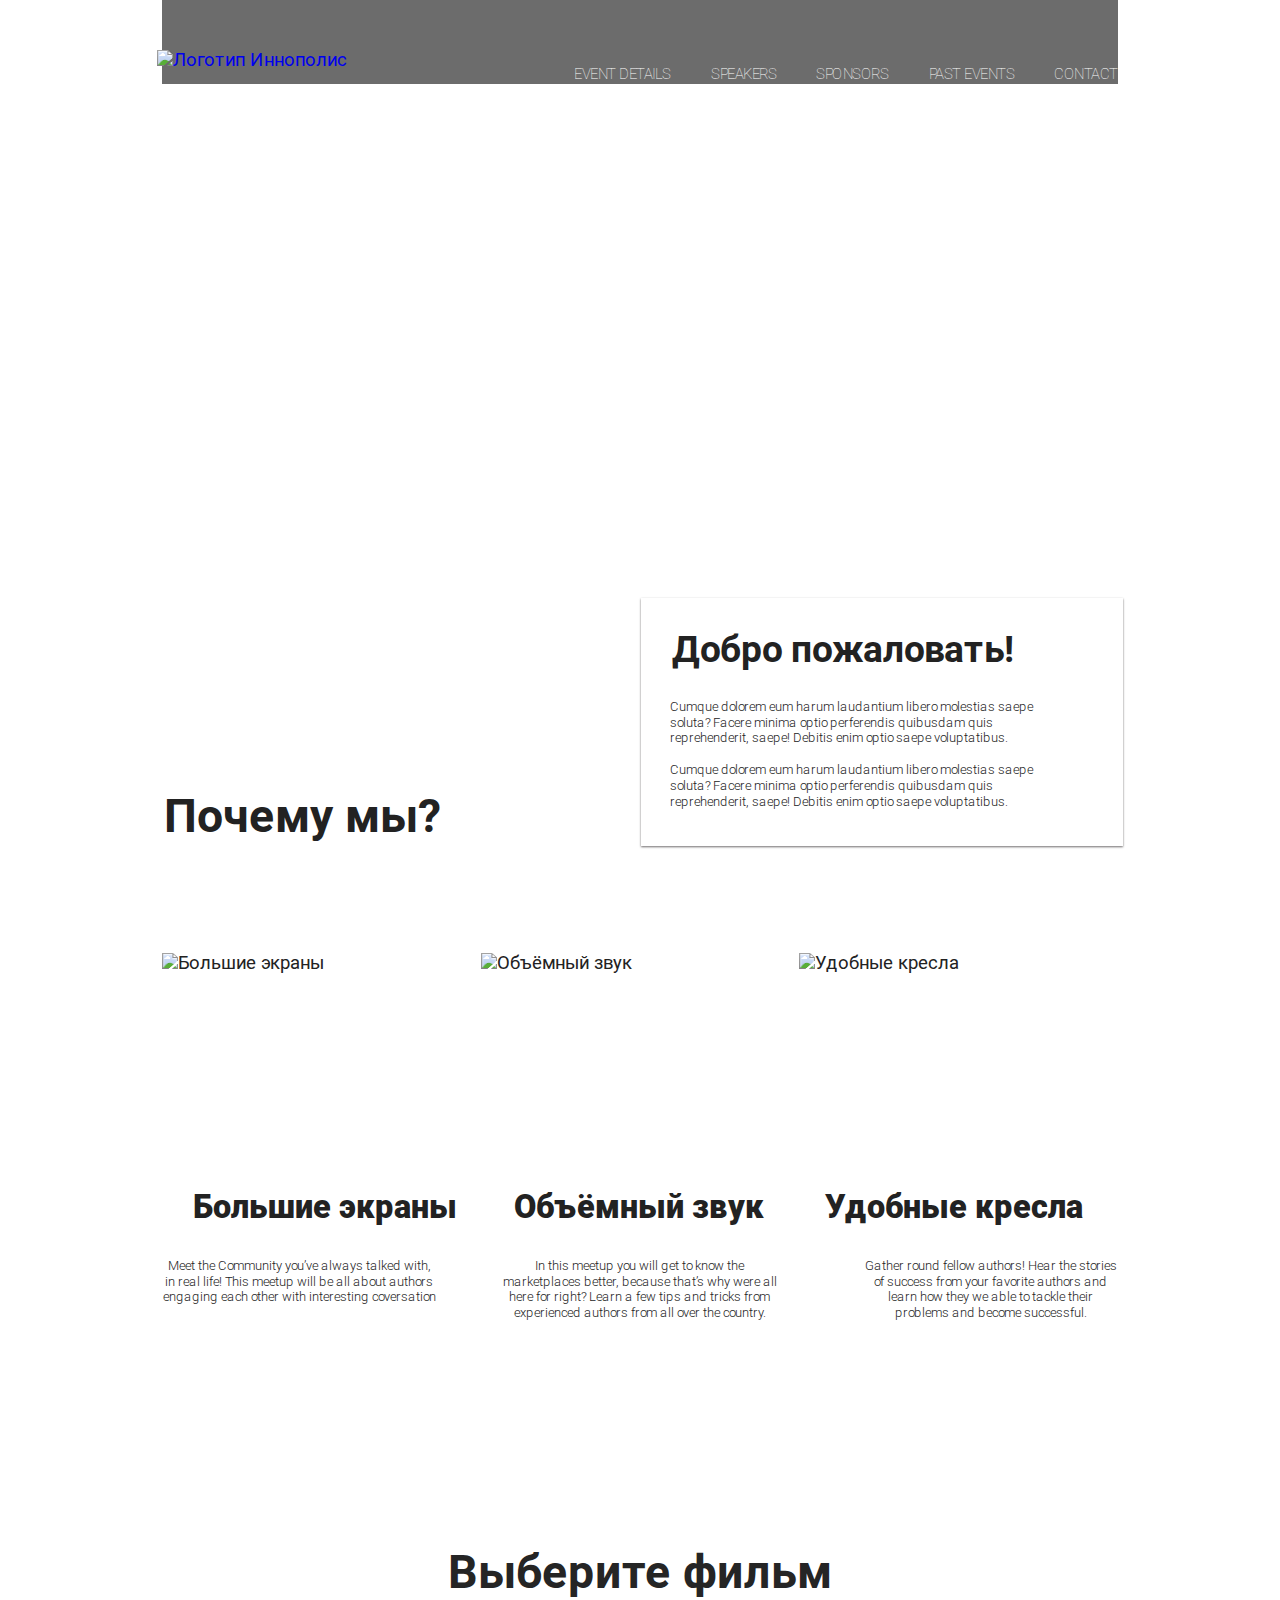
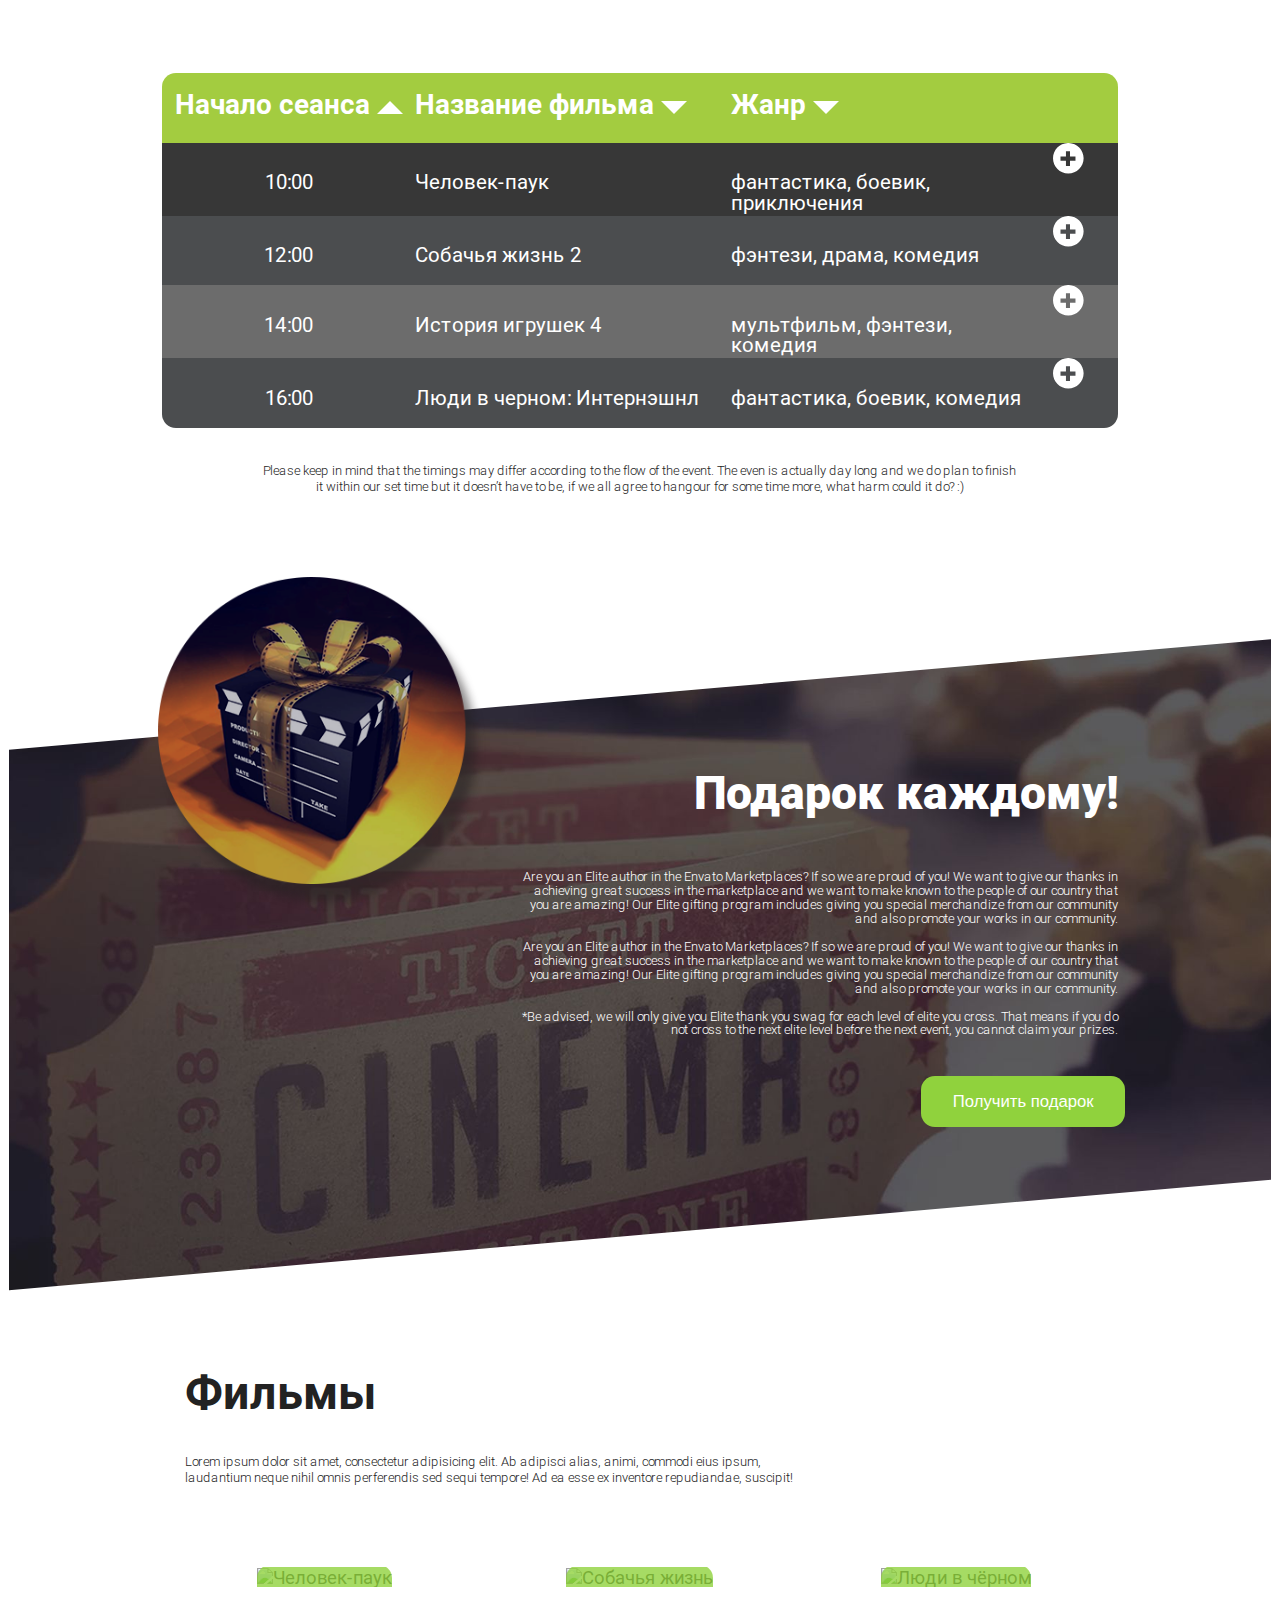
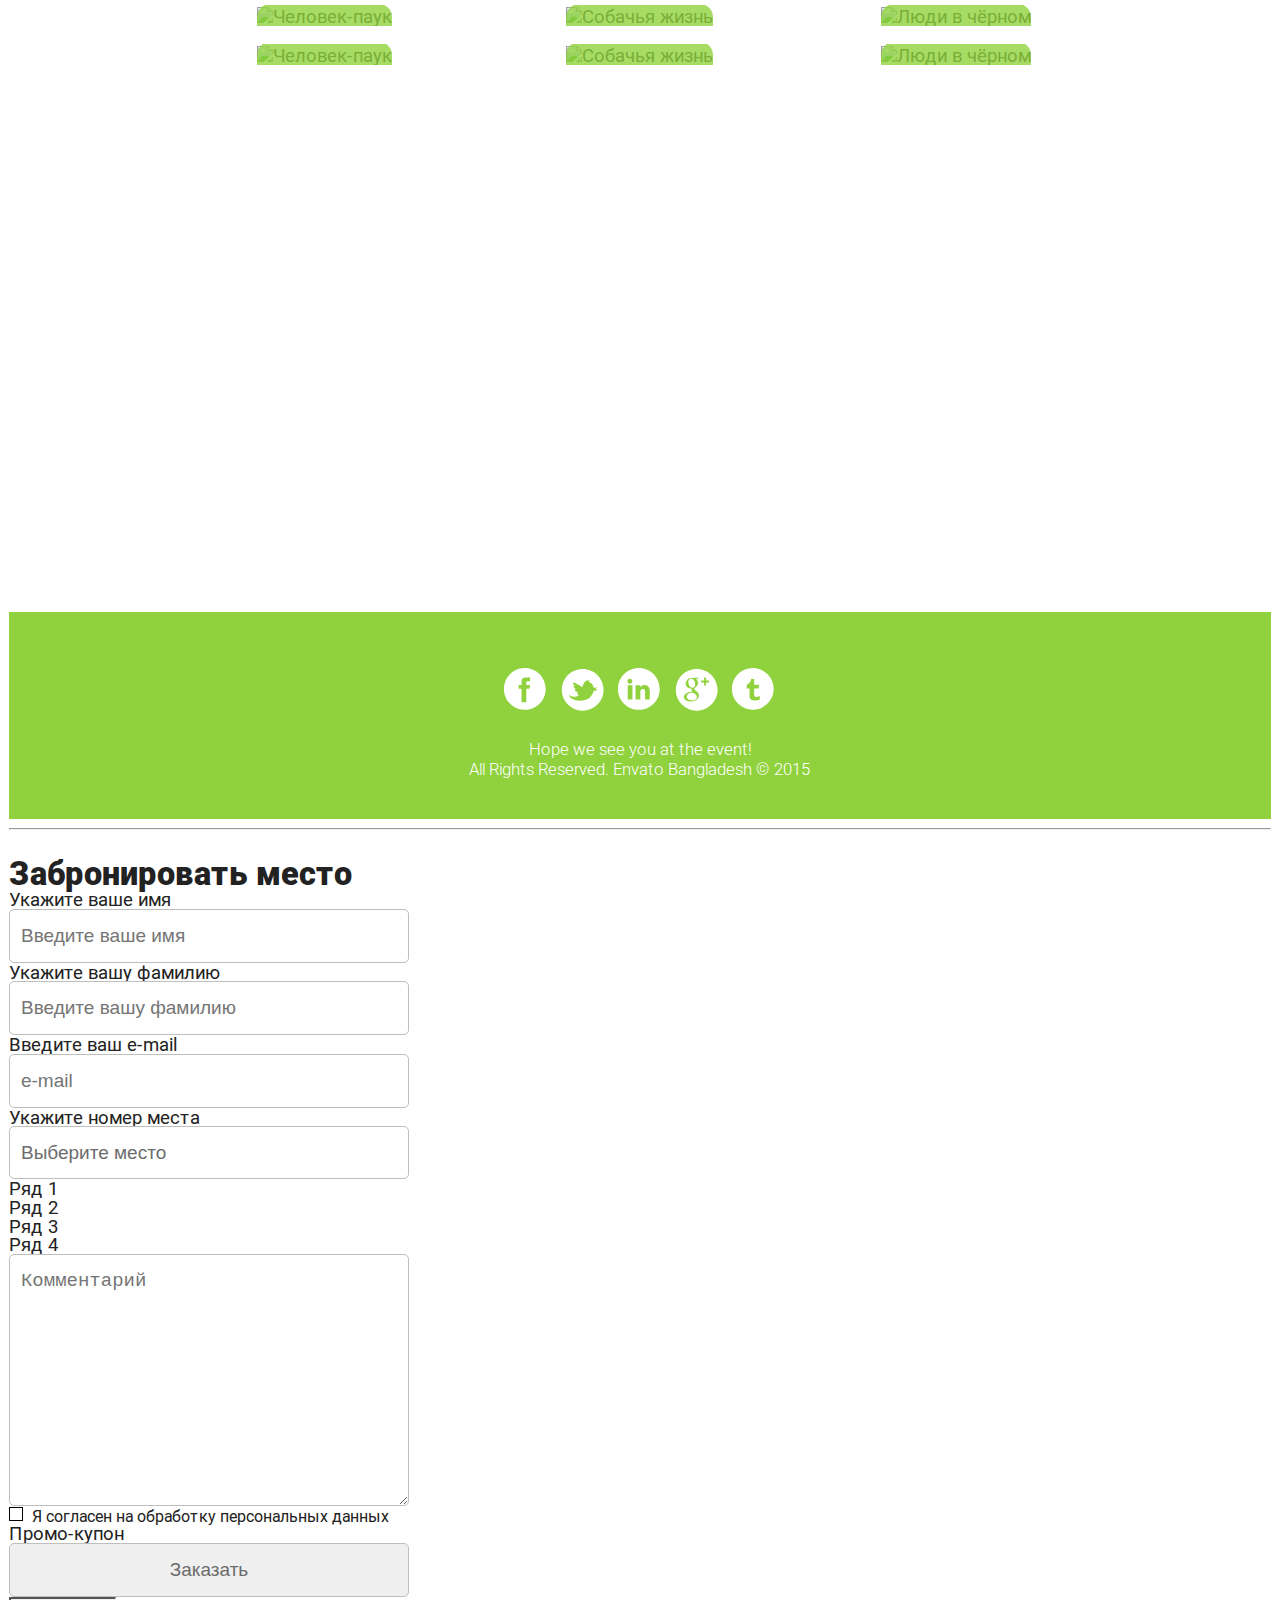
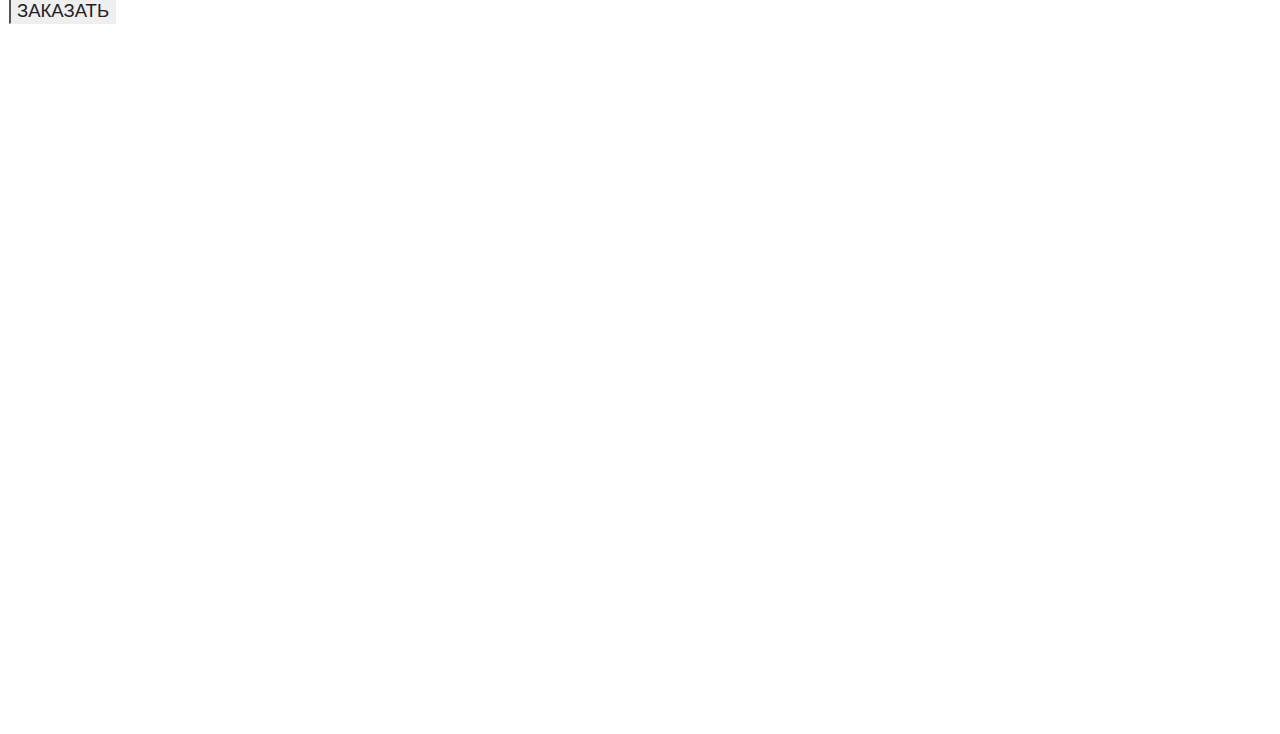
==== commit 33b62b7e: "3.7 - 1 -  Согласно PD 3.7" ====
--- a/index.html
+++ b/index.html
@@ -1,1578 +1,2781 @@
 <!DOCTYPE html>
 <html lang="en">
+  <head>
+    <meta charset="utf-8" />
+    <meta name="viewport" content="width=device-width, initial-scale=1" />
+    <meta name="description" content="" />
+    <meta name="author" content="" />
+    <title>Кинотеатр Иннополис</title>
+    <link href="/css/ResetCSS.css" rel="stylesheet" type="text/css" />
+    <link
+      href="https://fonts.googleapis.com/css?family=Roboto:100,100i,300,300i,400,400i,500,500i,700,700i,900,900i&display=swap"
+      rel="stylesheet"
+    />
+    <link rel="icon" type="image/png" href="images/favicon.png" />
+    <link rel="stylesheet" type="text/css" href="build/style.css" />
+    <link rel="stylesheet" href="css/main.css" type="text/css" />
+    <link rel="stylesheet" href="css/media.css" type="text/css" />
+  </head>
 
-<head>
-  <meta charset="utf-8" />
-  <meta name="viewport" content="width=device-width, initial-scale=1" />
-  <meta name="description" content="" />
-  <meta name="author" content="" />
-  <title>Кинотеатр Иннополис</title>
-  <link href="/css/ResetCSS.css" rel="stylesheet" type="text/css" />
-  <link
-    href="https://fonts.googleapis.com/css?family=Roboto:100,100i,300,300i,400,400i,500,500i,700,700i,900,900i&display=swap"
-    rel="stylesheet" />
-  <link rel="icon" type="image/png" href="images/favicon.png" />
-  <link rel="stylesheet" type="text/css" href="build/style.css" />
-  <link rel="stylesheet" href="css/main.css" type="text/css" />
-</head>
+  <body>
+    <div class="main-container">
+      <section class="block-1">
+        <div class="container">
+          <div class="block-1__background">
+            <header class="header-wrap">
+              <div class="main-logo">
+                <a
+                  href="http://www.innopolis.com/"
+                  target="_blank"
+                  title="Перейти на Иннополис.ру"
+                  ><img src="images/logo.png" alt="Логотип Иннополис"
+                /></a>
+              </div>
+              <nav class="main-nav">
+                <div class="main-nav__burger">
+                  <span></span>
+                </div>
+                <div class="main-nav__wrap">
+                  <ul class="main-nav__list">
+                    <li>
+                      <a href="#bue" title="Перейти к заказу">Event Details</a>
+                    </li>
+                    <li>
+                      <a href="#advantages" title="Перейти к списку преимуществ"
+                        >Speakers</a
+                      >
+                    </li>
+                    <li>
+                      <a href="#movies" title="Перейти к списку фильмов"
+                        >Sponsors</a
+                      >
+                    </li>
 
-<body>
-  <div class="main-container">
-    <section class="block-1">
-      <div class="block-1__background">
-        <header class="header-wrap">
-          <div class="main-logo">
-            <a href="http://www.innopolis.com/" target="_blank" title="Перейти на Иннополис.ру"><img
-                src="images/logo.png" alt="Логотип Иннополис" /></a>
+                    <li>
+                      <a href="#contacts" title="Перейти к контактам"
+                        >Past Events</a
+                      >
+                    </li>
+                    <li>
+                      <a href="#contacts" title="Перейти к контактам"
+                        >Contact</a
+                      >
+                    </li>
+                  </ul>
+                </div>
+              </nav>
+            </header>
           </div>
-          <nav class="main-nav">
-            <ul class="main-nav__list">
-              <li>
-                <a href="#bue" title="Перейти к заказу">Event Details</a>
-              </li>
-              <li>
-                <a href="#advantages" title="Перейти к списку преимуществ">Speakers</a>
-              </li>
-              <li>
-                <a href="#movies" title="Перейти к списку фильмов">Sponsors</a>
-              </li>
 
-              <li>
-                <a href="#contacts" title="Перейти к контактам">Past Events</a>
-              </li>
-              <li>
-                <a href="#contacts" title="Перейти к контактам">Contact</a>
-              </li>
-            </ul>
-          </nav>
-        </header>
-      </div>
-
-      <div class="description">
-        <div class="descriptoin__headline">
-          <h1>Закажите билет в кино</h1>
-        </div>
-        <div class="descriptoin__text">
-          <h2>
-            Всем покупателям подарок!
-          </h2>
-        </div>
-      </div>
-    </section>
-    <main class="">
-      <section id="advantages" class="advantages">
-        <div class="advan-info__wrap">
-          <div class="advan-info">
-            <h2 class="advan-info__head">Добро пожаловать!</h2>
-            <div class="advan-info__text">
-              <p>
-                Cumque dolorem eum harum laudantium libero molestias saepe
-                soluta? Facere minima optio perferendis quibusdam quis
-                reprehenderit, saepe! Debitis enim optio saepe voluptatibus.
-              </p>
-              <br />
-              <p>
-                Cumque dolorem eum harum laudantium libero molestias saepe
-                soluta? Facere minima optio perferendis quibusdam quis
-                reprehenderit, saepe! Debitis enim optio saepe voluptatibus.
-              </p>
+          <div class="description">
+            <div class="descriptoin__headline">
+              <h1>Закажите билет в кино</h1>
             </div>
-          </div>
-        </div>
-        <div class="advan-container advan-pluses">
-          <div class="advan-container__logo">
-            <h2>Почему мы?</h2>
-          </div>
-          <div class="advan-container__row">
-            <section class="advan-container__col1">
-              <div class="advan-container__image-wrap">
-                <img class="advan-container__img1" src="images/b2_icon_1.jpg" alt="Большие экраны" />
-              </div>
-              <div class="advan-container__text1">
-                <h3>Большие экраны</h3>
-                <p>
-                  Meet the Community you’ve always talked with, in real life!
-                  This meetup will be all about authors engaging each other
-                  with interesting coversation
-                </p>
-              </div>
-            </section>
-
-            <section class="advan-container__col1">
-              <div class="advan-container__image-wrap">
-                <img class="advan-container__img2" src="images/b2_icon_2.jpg" alt="Объёмный звук" />
-              </div>
-              <div class="advan-container__text2">
-                <h3>Объёмный звук</h3>
-                <p>
-                  In this meetup you will get to know the marketplaces better,
-                  because that’s why were all here for right? Learn a few tips
-                  and tricks from experienced authors from all over the
-                  country.
-                </p>
-              </div>
-            </section>
-
-            <section class="advan-container__col1">
-              <div class="advan-container__image-wrap">
-                <img class="advan-container__img3" src="images/b2_icon_3.jpg" alt="Удобные кресла" />
-              </div>
-              <div class="advan-container__text3">
-                <h3>Удобные кресла</h3>
-                <p>
-                  Gather round fellow authors! Hear the stories of success
-                  from your favorite authors and learn how they we able to
-                  tackle their problems and become successful.
-                </p>
-              </div>
-            </section>
-          </div>
-        </div>
-      </section>
-      <section>
-        <div class="movie_list">
-          <h2 class="movie_list__header">
-            Выберите фильм
-          </h2>
-          <div class="container">
-            <table class="movie_list__table">
-              <thead>
-                <tr>
-                  <th class="time">
-                    <a href="#" title="Начало">Начало сеанса </a>
-                    <i class="arrow-up"></i>
-                  </th>
-                  <th class="column-two">
-                    <a href="#" title="Название">Название фильма</a>
-                    <i class="arrow-down"></i>
-                  </th>
-                  <th class="column-three">
-                    <a href="#" title="Жанр">
-                      Жанр
-                    </a>
-                    <i class="arrow-down"></i>
-                  </th>
-                  <th></th>
-                </tr>
-              </thead>
-              <tbody class="movie_list__tbody">
-                <tr class="tr_1">
-                  <td class="time">
-                    10:00
-                  </td>
-                  <td class="movie-name">
-                    <a href="https://www.kinopoisk.ru/film/838/" target="_blank" title="Перейти на Кинопоиск.ру">
-                      Человек-паук
-                    </a>
-                  </td>
-                  <td class="genre">
-                    фантастика, боевик, приключения
-                  </td>
-                  <td>
-                    <a href="#" title="Добавить в корзину">
-                      <svg xmlns="http://www.w3.org/2000/svg" xmlns:xlink="http://www.w3.org/1999/xlink" width="2.5rem" height="2.5rem"
-                      viewBox="0 0 50 50">
-                        <path fill-rule="evenodd" fill="rgb(255, 255, 255)"
-                          d="M16.505,32.994 C7.393,32.994 0.005,25.606 0.005,16.494 C0.005,7.381 7.393,-0.006 16.505,-0.006 C25.618,-0.006 33.005,7.381 33.005,16.494 C33.005,25.606 25.618,32.994 16.505,32.994 ZM24.214,14.591 L18.356,14.631 L18.356,8.796 L13.958,8.778 L13.958,14.637 L8.083,14.637 L8.083,19.074 L13.958,19.074 L13.958,24.889 L18.336,24.889 L18.307,19.074 L24.231,19.074 L24.214,14.591 Z" />
-                      </svg>
-                    </a>
-                  </td>
-                </tr>
-
-                <tr class="tr_2">
-                  <td class="time">
-                    12:00
-                  </td>
-                  <td class="movie-name">
-                    <a href="https://www.kinopoisk.ru/film/1122114/" target="_blank"
-                      title="Перейти на Кинопоиск.ру">Собачья жизнь 2
-                    </a>
-                  </td>
-                  <td class="genre">
-                    фэнтези, драма, комедия
-                  </td>
-                  <td>
-                    <a href="#" title="Добавить в корзину">
-                      <svg xmlns="http://www.w3.org/2000/svg" xmlns:xlink="http://www.w3.org/1999/xlink" width="2.5rem" height="2.5rem"
-                      viewBox="0 0 50 50">
-                        <path fill-rule="evenodd" fill="rgb(255, 255, 255)"
-                          d="M16.505,32.994 C7.393,32.994 0.005,25.606 0.005,16.494 C0.005,7.381 7.393,-0.006 16.505,-0.006 C25.618,-0.006 33.005,7.381 33.005,16.494 C33.005,25.606 25.618,32.994 16.505,32.994 ZM24.214,14.591 L18.356,14.631 L18.356,8.796 L13.958,8.778 L13.958,14.637 L8.083,14.637 L8.083,19.074 L13.958,19.074 L13.958,24.889 L18.336,24.889 L18.307,19.074 L24.231,19.074 L24.214,14.591 Z" />
-                      </svg>
-                    </a>
-                  </td>
-                </tr>
-                <tr class="tr_3">
-                  <td class="time">
-                    14:00
-                  </td>
-                  <td class="movie-name">
-                    <a href="https://www.kinopoisk.ru/film/846824/" target="_blank"
-                      title="Перейти на Кинопоиск.ру">История игрушек 4
-                    </a>
-                  </td>
-                  <td class="genre">
-                    мультфильм, фэнтези, комедия
-                  </td>
-                  <td>
-                    <a href="#" title="Добавить в корзину">
-                      <svg xmlns="http://www.w3.org/2000/svg" xmlns:xlink="http://www.w3.org/1999/xlink" width="2.5rem" height="2.5rem"
-                      viewBox="0 0 50 50">
-                        <path fill-rule="evenodd" fill="rgb(255, 255, 255)"
-                          d="M16.505,32.994 C7.393,32.994 0.005,25.606 0.005,16.494 C0.005,7.381 7.393,-0.006 16.505,-0.006 C25.618,-0.006 33.005,7.381 33.005,16.494 C33.005,25.606 25.618,32.994 16.505,32.994 ZM24.214,14.591 L18.356,14.631 L18.356,8.796 L13.958,8.778 L13.958,14.637 L8.083,14.637 L8.083,19.074 L13.958,19.074 L13.958,24.889 L18.336,24.889 L18.307,19.074 L24.231,19.074 L24.214,14.591 Z" />
-                      </svg>
-                    </a>
-                  </td>
-                </tr>
-                <tr class="tr_4">
-                  <td class="time">
-                    16:00
-                  </td>
-                  <td class="movie-name">
-                    <a href="https://www.kinopoisk.ru/film/693730/" target="_blank" title="Перейти на Кинопоиск.ру">Люди
-                      в черном: Интернэшнл</a>
-                  </td>
-                  <td class="genre">
-                    фантастика, боевик, комедия
-                  </td>
-                  <td>
-                    <a href="#" title="Добавить в корзину">
-                      <svg xmlns="http://www.w3.org/2000/svg" xmlns:xlink="http://www.w3.org/1999/xlink" width="2.5rem" height="2.5rem"
-                      viewBox="0 0 50 50">
-                        <path fill-rule="evenodd" fill="rgb(255, 255, 255)"
-                          d="M16.505,32.994 C7.393,32.994 0.005,25.606 0.005,16.494 C0.005,7.381 7.393,-0.006 16.505,-0.006 C25.618,-0.006 33.005,7.381 33.005,16.494 C33.005,25.606 25.618,32.994 16.505,32.994 ZM24.214,14.591 L18.356,14.631 L18.356,8.796 L13.958,8.778 L13.958,14.637 L8.083,14.637 L8.083,19.074 L13.958,19.074 L13.958,24.889 L18.336,24.889 L18.307,19.074 L24.231,19.074 L24.214,14.591 Z" />
-                      </svg>
-                    </a>
-                  </td>
-                </tr>
-              </tbody>
-              <tfoot></tfoot>
-            </table>
-            <div>
-              <p>
-                Please keep in mind that the timings may differ according to
-                the flow of the event. The even is actually day long and we do
-                plan to finish <br />
-                it within our set time but it doesn’t have to be, if we all
-                agree to hangour for some time more, what harm could it do? :)
-              </p>
+            <div class="descriptoin__text">
+              <h2>
+                Всем покупателям подарок!
+              </h2>
             </div>
           </div>
         </div>
       </section>
-      <section>
-        <div class="gift-img">
-          <div class="block-3__img">
-            <img src="/images/b4_img.png" alt="Подарок каждому" />
+      <main class="">
+        <section id="advantages" class="advantages">
+          <div class="advan-info__wrap">
+            <div class="advan-info">
+              <h2 class="advan-info__head">Добро пожаловать!</h2>
+              <div class="advan-info__text">
+                <p>
+                  Cumque dolorem eum harum laudantium libero molestias saepe
+                  soluta? Facere minima optio perferendis quibusdam quis
+                  reprehenderit, saepe! Debitis enim optio saepe voluptatibus.
+                </p>
+                <br />
+                <p>
+                  Cumque dolorem eum harum laudantium libero molestias saepe
+                  soluta? Facere minima optio perferendis quibusdam quis
+                  reprehenderit, saepe! Debitis enim optio saepe voluptatibus.
+                </p>
+              </div>
+            </div>
           </div>
-        </div>
-        <div class="block-3">
-          <div class="block-3__text">
-            <h2>Подарок каждому!</h2>
-            <ol>
-              <li>
-                Are you an Elite author in the Envato Marketplaces? If so we
-                are proud of you! We want to give our thanks in achieving
-                great success in the marketplace and we want to make known to
-                the people of our country that you are amazing! Our Elite
-                gifting program includes giving you special merchandize from
-                our community and also promote your works in our community.
-              </li>
-              <br />
-              <li>
-                Are you an Elite author in the Envato Marketplaces? If so we
-                are proud of you! We want to give our thanks in achieving
-                great success in the marketplace and we want to make known to
-                the people of our country that you are amazing! Our Elite
-                gifting program includes giving you special merchandize from
-                our community and also promote your works in our community.
-              </li>
-              <br />
-              <li>
-                *Be advised, we will only give you Elite thank you swag for
-                each level of elite you cross. That means if you do not cross
-                to the next elite level before the next event, you cannot
-                claim your prizes.
-              </li>
-            </ol>
+          <div class="advan-container advan-pluses container">
+            <div class="advan-container__logo">
+              <h2>Почему мы?</h2>
+            </div>
+            <div class="advan-container__row">
+              <section class="advan-container__col1">
+                <div class="advan-container__image-wrap">
+                  <img
+                    class="advan-container__img1"
+                    src="images/b2_icon_1.jpg"
+                    alt="Большие экраны"
+                  />
+                </div>
+                <div class="advan-container__text1">
+                  <h3>Большие экраны</h3>
+                  <p>
+                    Meet the Community you’ve always talked with, in real life!
+                    This meetup will be all about authors engaging each other
+                    with interesting coversation
+                  </p>
+                </div>
+              </section>
+
+              <section class="advan-container__col1">
+                <div class="advan-container__image-wrap">
+                  <img
+                    class="advan-container__img2"
+                    src="images/b2_icon_2.jpg"
+                    alt="Объёмный звук"
+                  />
+                </div>
+                <div class="advan-container__text2">
+                  <h3>Объёмный звук</h3>
+                  <p>
+                    In this meetup you will get to know the marketplaces better,
+                    because that’s why were all here for right? Learn a few tips
+                    and tricks from experienced authors from all over the
+                    country.
+                  </p>
+                </div>
+              </section>
+
+              <section class="advan-container__col1">
+                <div class="advan-container__image-wrap">
+                  <img
+                    class="advan-container__img3"
+                    src="images/b2_icon_3.jpg"
+                    alt="Удобные кресла"
+                  />
+                </div>
+                <div class="advan-container__text3">
+                  <h3>Удобные кресла</h3>
+                  <p>
+                    Gather round fellow authors! Hear the stories of success
+                    from your favorite authors and learn how they we able to
+                    tackle their problems and become successful.
+                  </p>
+                </div>
+              </section>
+            </div>
           </div>
-          <div>
-            <button class="gift-button">
-              Получить подарок
-            </button>
+        </section>
+        <section>
+          <div class="movie_list">
+            <h2 class="movie_list__header">
+              Выберите фильм
+            </h2>
+            <div class="container">
+              <div class="table-wrap">
+                <table class="movie_list__table ">
+                  <thead>
+                    <tr>
+                      <th class="time">
+                        <a href="#" title="Начало">Начало сеанса </a>
+                        <i class="arrow-up"></i>
+                      </th>
+                      <th class="column-two">
+                        <a href="#" title="Название">Название фильма</a>
+                        <i class="arrow-down"></i>
+                      </th>
+                      <th class="column-three">
+                        <a href="#" title="Жанр">
+                          Жанр
+                        </a>
+                        <i class="arrow-down"></i>
+                      </th>
+                      <th></th>
+                    </tr>
+                  </thead>
+                  <tbody class="movie_list__tbody">
+                    <tr class="tr_1">
+                      <td class="time">
+                        10:00
+                      </td>
+                      <td class="movie-name">
+                        <a
+                          href="https://www.kinopoisk.ru/film/838/"
+                          target="_blank"
+                          title="Перейти на Кинопоиск.ру"
+                        >
+                          Человек-паук
+                        </a>
+                      </td>
+                      <td class="genre">
+                        фантастика, боевик, приключения
+                      </td>
+                      <td>
+                        <a href="#" title="Добавить в корзину">
+                          <svg
+                            xmlns="http://www.w3.org/2000/svg"
+                            xmlns:xlink="http://www.w3.org/1999/xlink"
+                            width="2.5rem"
+                            height="2.5rem"
+                            viewBox="0 0 50 50"
+                          >
+                            <path
+                              fill-rule="evenodd"
+                              fill="rgb(255, 255, 255)"
+                              d="M16.505,32.994 C7.393,32.994 0.005,25.606 0.005,16.494 C0.005,7.381 7.393,-0.006 16.505,-0.006 C25.618,-0.006 33.005,7.381 33.005,16.494 C33.005,25.606 25.618,32.994 16.505,32.994 ZM24.214,14.591 L18.356,14.631 L18.356,8.796 L13.958,8.778 L13.958,14.637 L8.083,14.637 L8.083,19.074 L13.958,19.074 L13.958,24.889 L18.336,24.889 L18.307,19.074 L24.231,19.074 L24.214,14.591 Z"
+                            />
+                          </svg>
+                        </a>
+                      </td>
+                    </tr>
+
+                    <tr class="tr_2">
+                      <td class="time">
+                        12:00
+                      </td>
+                      <td class="movie-name">
+                        <a
+                          href="https://www.kinopoisk.ru/film/1122114/"
+                          target="_blank"
+                          title="Перейти на Кинопоиск.ру"
+                          >Собачья жизнь 2
+                        </a>
+                      </td>
+                      <td class="genre">
+                        фэнтези, драма, комедия
+                      </td>
+                      <td>
+                        <a href="#" title="Добавить в корзину">
+                          <svg
+                            xmlns="http://www.w3.org/2000/svg"
+                            xmlns:xlink="http://www.w3.org/1999/xlink"
+                            width="2.5rem"
+                            height="2.5rem"
+                            viewBox="0 0 50 50"
+                          >
+                            <path
+                              fill-rule="evenodd"
+                              fill="rgb(255, 255, 255)"
+                              d="M16.505,32.994 C7.393,32.994 0.005,25.606 0.005,16.494 C0.005,7.381 7.393,-0.006 16.505,-0.006 C25.618,-0.006 33.005,7.381 33.005,16.494 C33.005,25.606 25.618,32.994 16.505,32.994 ZM24.214,14.591 L18.356,14.631 L18.356,8.796 L13.958,8.778 L13.958,14.637 L8.083,14.637 L8.083,19.074 L13.958,19.074 L13.958,24.889 L18.336,24.889 L18.307,19.074 L24.231,19.074 L24.214,14.591 Z"
+                            />
+                          </svg>
+                        </a>
+                      </td>
+                    </tr>
+                    <tr class="tr_3">
+                      <td class="time">
+                        14:00
+                      </td>
+                      <td class="movie-name">
+                        <a
+                          href="https://www.kinopoisk.ru/film/846824/"
+                          target="_blank"
+                          title="Перейти на Кинопоиск.ру"
+                          >История игрушек 4
+                        </a>
+                      </td>
+                      <td class="genre">
+                        мультфильм, фэнтези, комедия
+                      </td>
+                      <td>
+                        <a href="#" title="Добавить в корзину">
+                          <svg
+                            xmlns="http://www.w3.org/2000/svg"
+                            xmlns:xlink="http://www.w3.org/1999/xlink"
+                            width="2.5rem"
+                            height="2.5rem"
+                            viewBox="0 0 50 50"
+                          >
+                            <path
+                              fill-rule="evenodd"
+                              fill="rgb(255, 255, 255)"
+                              d="M16.505,32.994 C7.393,32.994 0.005,25.606 0.005,16.494 C0.005,7.381 7.393,-0.006 16.505,-0.006 C25.618,-0.006 33.005,7.381 33.005,16.494 C33.005,25.606 25.618,32.994 16.505,32.994 ZM24.214,14.591 L18.356,14.631 L18.356,8.796 L13.958,8.778 L13.958,14.637 L8.083,14.637 L8.083,19.074 L13.958,19.074 L13.958,24.889 L18.336,24.889 L18.307,19.074 L24.231,19.074 L24.214,14.591 Z"
+                            />
+                          </svg>
+                        </a>
+                      </td>
+                    </tr>
+                    <tr class="tr_4">
+                      <td class="time">
+                        16:00
+                      </td>
+                      <td class="movie-name">
+                        <a
+                          href="https://www.kinopoisk.ru/film/693730/"
+                          target="_blank"
+                          title="Перейти на Кинопоиск.ру"
+                          >Люди в черном: Интернэшнл</a
+                        >
+                      </td>
+                      <td class="genre">
+                        фантастика, боевик, комедия
+                      </td>
+                      <td>
+                        <a href="#" title="Добавить в корзину">
+                          <svg
+                            xmlns="http://www.w3.org/2000/svg"
+                            xmlns:xlink="http://www.w3.org/1999/xlink"
+                            width="2.5rem"
+                            height="2.5rem"
+                            viewBox="0 0 50 50"
+                          >
+                            <path
+                              fill-rule="evenodd"
+                              fill="rgb(255, 255, 255)"
+                              d="M16.505,32.994 C7.393,32.994 0.005,25.606 0.005,16.494 C0.005,7.381 7.393,-0.006 16.505,-0.006 C25.618,-0.006 33.005,7.381 33.005,16.494 C33.005,25.606 25.618,32.994 16.505,32.994 ZM24.214,14.591 L18.356,14.631 L18.356,8.796 L13.958,8.778 L13.958,14.637 L8.083,14.637 L8.083,19.074 L13.958,19.074 L13.958,24.889 L18.336,24.889 L18.307,19.074 L24.231,19.074 L24.214,14.591 Z"
+                            />
+                          </svg>
+                        </a>
+                      </td>
+                    </tr>
+                  </tbody>
+                  <tfoot></tfoot>
+                </table>
+              </div>
+              <div>
+                <p>
+                  Please keep in mind that the timings may differ according to
+                  the flow of the event. The even is actually day long and we do
+                  plan to finish <br />
+                  it within our set time but it doesn’t have to be, if we all
+                  agree to hangour for some time more, what harm could it do? :)
+                </p>
+              </div>
+            </div>
           </div>
-        </div>
-      </section>
-      <section id="movies">
-        <div class="container__block-4">
-          <div class="block-4">
-            <div class="block-4__text">
-              <h2>Фильмы</h2>
-              <p>
-                Lorem ipsum dolor sit amet, consectetur adipisicing elit. Ab
-                adipisci alias, animi, commodi eius ipsum, <br />
-                laudantium neque nihil omnis perferendis sed sequi tempore! Ad
-                ea esse ex inventore repudiandae, suscipit!
-              </p>
+        </section>
+        <section>
+          <div class="gift-img">
+            <div class="block-3__img">
+              <img src="/images/b4_img.png" alt="Подарок каждому" />
             </div>
-            <div class="block-4__movies_wrap block-4__movies-grid">
-              <div class="block-4__movies block-4__movies-item">
-                <div class="block-4__movies-inner">
-                  <div class="block-4__poster">
-                    <img src="images/mov1.jpg" alt="Человек-паук" />
-                  </div>
-                  <div class="block-4__movies_description">
-                    <p class="block-4__movies_main-text">Человек-паук</p>
-                    <hr class="block-4__movies_hr" />
-                    <p class="block-4__movies_plain-text">
-                      More about selling in the Envato Marketplaces
-                    </p>
-                    <div>
-                      <a href="https://ru-ru.facebook.com" target="_blank" title="Фейсбук"><svg
-                          xmlns="http://www.w3.org/2000/svg" xmlns:xlink="http://www.w3.org/1999/xlink" width="2.5rem" height="2.5rem"
-                          viewBox="0 0 50 50">
-                          <defs>
-                            <filter filterUnits="userSpaceOnUse" id="Filter_0" x="0px" y="0px" width="34px"
-                              height="34px">
-                              <feOffset in="SourceAlpha" dx="0" dy="1" />
-                              <feGaussianBlur result="blurOut" stdDeviation="1" />
-                              <feFlood flood-color="rgb(0, 0, 0)" result="floodOut" />
-                              <feComposite operator="atop" in="floodOut" in2="blurOut" />
-                              <feComponentTransfer>
-                                <feFuncA type="linear" slope="0.25" />
-                              </feComponentTransfer>
-                              <feMerge>
-                                <feMergeNode />
-                                <feMergeNode in="SourceGraphic" />
-                              </feMerge>
-                            </filter>
-                          </defs>
-                          <g>
-                            <path fill-rule="evenodd" fill="rgb(255, 255, 255)"
-                              d="M16.350,30.764 C7.872,30.764 1.000,23.882 1.000,15.393 C1.000,6.903 7.872,0.021 16.350,0.021 C24.828,0.021 31.700,6.903 31.700,15.393 C31.700,23.882 24.828,30.764 16.350,30.764 ZM16.721,6.969 C13.254,6.969 14.044,11.088 13.929,12.590 C13.929,12.601 11.809,12.590 11.809,12.590 L11.809,15.384 L13.922,15.384 L13.922,25.220 L17.434,25.220 L17.426,15.384 L19.779,15.384 L20.240,12.574 L17.434,12.605 C17.434,10.610 17.280,9.799 18.445,9.799 C18.549,9.799 20.251,9.795 20.251,9.795 L20.255,6.969 L16.721,6.969 Z" />
-                          </g>
-                        </svg></a>
-                      <a href="https://twitter.com" target="_blank" title="Твиттер"><svg
-                          xmlns="http://www.w3.org/2000/svg" xmlns:xlink="http://www.w3.org/1999/xlink" width="2.5rem" height="2.5rem"
-                          viewBox="0 0 50 50">
-                          <defs>
-                            <filter filterUnits="userSpaceOnUse" id="Filter_0" x="0px" y="0px" width="34px"
-                              height="34px">
-                              <feOffset in="SourceAlpha" dx="0" dy="1" />
-                              <feGaussianBlur result="blurOut" stdDeviation="1" />
-                              <feFlood flood-color="rgb(0, 0, 0)" result="floodOut" />
-                              <feComposite operator="atop" in="floodOut" in2="blurOut" />
-                              <feComponentTransfer>
-                                <feFuncA type="linear" slope="0.25" />
-                              </feComponentTransfer>
-                              <feMerge>
-                                <feMergeNode />
-                                <feMergeNode in="SourceGraphic" />
-                              </feMerge>
-                            </filter>
-                          </defs>
-                          <g>
-                            <path fill-rule="evenodd" fill="rgb(255, 255, 255)"
-                              d="M16.537,30.747 C8.060,30.747 1.187,23.865 1.187,15.375 C1.187,6.885 8.060,0.003 16.537,0.003 C25.015,0.003 31.887,6.885 31.887,15.375 C31.887,23.865 25.015,30.747 16.537,30.747 ZM24.698,13.855 C23.512,9.722 20.664,9.722 20.664,9.722 C20.664,9.722 21.873,9.034 21.838,8.615 C21.466,8.348 20.720,8.883 20.657,8.883 C20.845,8.751 20.733,8.373 20.489,8.231 C20.129,8.266 19.815,8.930 19.815,8.930 C19.815,8.930 19.638,8.604 19.478,8.604 C17.571,9.128 16.228,13.535 16.234,13.541 C10.007,9.332 9.595,10.141 9.595,10.152 C9.106,11.247 11.001,12.633 11.001,12.633 L10.460,12.649 C10.460,12.649 9.663,12.623 9.837,13.192 C10.015,13.920 10.959,14.674 10.967,14.682 C11.432,14.903 12.013,14.693 12.013,14.693 C12.013,14.693 11.397,15.016 11.007,15.260 C10.364,15.675 10.826,16.044 10.896,16.114 C11.733,17.011 13.048,16.953 13.048,16.953 C13.048,16.953 12.437,17.686 12.432,17.965 C12.432,18.419 12.839,18.699 12.873,18.734 C13.237,18.984 13.776,19.013 13.780,19.013 C10.411,22.588 6.351,18.992 6.351,18.979 C6.804,21.598 10.653,24.125 17.420,23.147 C22.908,22.274 24.663,16.254 24.663,16.254 C24.663,16.254 26.931,16.382 27.187,15.031 C26.477,15.159 25.454,14.950 25.454,14.950 C25.454,14.950 27.198,14.193 27.280,13.285 C26.256,14.076 24.733,13.855 24.698,13.855 Z" />
-                          </g>
-                        </svg></a>
-                      <a href="https://www.behance.net" target="_blank" title="Behance"><svg
-                          xmlns="http://www.w3.org/2000/svg" xmlns:xlink="http://www.w3.org/1999/xlink" width="2.5rem" height="2.5rem"
-                          viewBox="0 0 50 50">
-                          <defs>
-                            <filter filterUnits="userSpaceOnUse" id="Filter_0" x="0px" y="0px" width="35px"
-                              height="34px">
-                              <feOffset in="SourceAlpha" dx="0" dy="1" />
-                              <feGaussianBlur result="blurOut" stdDeviation="1" />
-                              <feFlood flood-color="rgb(0, 0, 0)" result="floodOut" />
-                              <feComposite operator="atop" in="floodOut" in2="blurOut" />
-                              <feComponentTransfer>
-                                <feFuncA type="linear" slope="0.25" />
-                              </feComponentTransfer>
-                              <feMerge>
-                                <feMergeNode />
-                                <feMergeNode in="SourceGraphic" />
-                              </feMerge>
-                            </filter>
-                          </defs>
-                          <g>
-                            <path fill-rule="evenodd" fill="rgb(255, 255, 255)"
-                              d="M16.806,30.764 C8.328,30.764 1.456,23.882 1.456,15.393 C1.456,6.903 8.328,0.021 16.806,0.021 C25.283,0.021 32.156,6.903 32.156,15.393 C32.156,23.882 25.283,30.764 16.806,30.764 ZM16.969,12.741 C16.969,9.268 13.194,9.547 13.194,9.547 L7.596,9.549 L7.603,21.872 L12.826,21.837 C12.826,21.837 17.320,22.183 17.360,18.148 C17.360,15.798 15.465,15.234 15.465,15.234 C15.465,15.234 16.969,14.689 16.969,12.741 ZM25.305,10.217 L20.513,10.217 L20.513,11.592 L25.305,11.592 L25.305,10.217 ZM22.854,12.325 C18.267,12.325 18.493,17.138 18.493,17.138 C18.493,17.138 18.237,21.877 22.944,21.877 C26.568,21.877 27.094,18.885 27.094,18.885 L24.763,18.885 C24.763,18.885 24.387,19.940 23.004,19.924 C20.733,19.924 20.809,17.726 20.809,17.726 L27.199,17.695 C27.199,17.695 27.861,12.325 22.854,12.325 ZM22.839,14.292 C24.808,14.292 24.854,16.160 24.854,16.160 L20.854,16.190 C20.854,16.190 21.004,14.292 22.839,14.292 ZM12.723,19.704 L10.117,19.694 L10.107,16.410 C10.107,16.410 11.692,16.421 12.758,16.421 C12.754,16.421 14.768,16.280 14.768,17.947 C14.768,19.944 12.723,19.704 12.723,19.704 ZM12.743,14.398 L10.112,14.413 L10.112,11.687 L12.385,11.699 C12.385,11.699 14.518,11.416 14.518,13.012 C14.518,14.609 12.743,14.398 12.743,14.398 Z" />
-                          </g>
-                        </svg></a>
-                      <a href="https://dribbble.com" target="_blank" title="Dribble"><svg
-                          xmlns="http://www.w3.org/2000/svg" xmlns:xlink="http://www.w3.org/1999/xlink" width="2.5rem" height="2.5rem"
-                          viewBox="0 0 50 50">
-                          <defs>
-                            <filter filterUnits="userSpaceOnUse" id="Filter_0" x="0px" y="0px" width="34px"
-                              height="34px">
-                              <feOffset in="SourceAlpha" dx="0" dy="1" />
-                              <feGaussianBlur result="blurOut" stdDeviation="1" />
-                              <feFlood flood-color="rgb(0, 0, 0)" result="floodOut" />
-                              <feComposite operator="atop" in="floodOut" in2="blurOut" />
-                              <feComponentTransfer>
-                                <feFuncA type="linear" slope="0.25" />
-                              </feComponentTransfer>
-                              <feMerge>
-                                <feMergeNode />
-                                <feMergeNode in="SourceGraphic" />
-                              </feMerge>
-                            </filter>
-                          </defs>
-                          <g>
-                            <path fill-rule="evenodd" fill="rgb(255, 255, 255)"
-                              d="M16.644,31.009 C8.166,31.009 1.294,24.126 1.294,15.636 C1.294,7.146 8.166,0.265 16.644,0.265 C25.121,0.265 31.994,7.146 31.994,15.636 C31.994,24.126 25.121,31.009 16.644,31.009 ZM16.546,3.731 C9.946,3.731 4.595,9.100 4.595,15.724 C4.595,22.347 9.946,27.716 16.546,27.716 C23.147,27.716 28.498,22.347 28.498,15.724 C28.498,9.100 23.147,3.731 16.546,3.731 ZM19.404,15.210 C19.132,14.525 18.850,13.854 18.553,13.209 C22.130,11.829 24.182,9.458 24.182,9.458 C24.182,9.458 26.206,11.638 26.388,15.193 C26.388,15.178 22.467,14.623 19.404,15.210 ZM14.049,6.157 C14.049,6.157 18.845,4.626 22.988,8.237 C20.753,10.510 17.771,11.625 17.771,11.625 C16.451,8.648 14.049,6.157 14.049,6.157 ZM6.905,13.641 C6.905,13.641 7.620,9.210 12.104,6.893 C14.554,9.848 15.825,12.313 15.825,12.313 C15.825,12.313 12.168,13.504 6.905,13.641 ZM17.441,15.644 C17.441,15.644 12.774,16.496 9.041,22.138 C6.368,19.036 6.702,15.348 6.702,15.329 C13.430,15.117 16.642,13.880 16.642,13.880 L17.441,15.644 ZM18.121,17.369 C19.233,19.948 20.084,24.955 20.084,24.955 C20.084,24.955 15.249,27.144 10.494,23.529 C10.502,23.529 13.193,18.747 18.121,17.369 ZM26.331,16.982 C25.687,21.930 21.967,23.990 21.967,23.990 C21.345,20.359 20.052,16.938 20.052,16.938 C20.052,16.938 23.030,16.445 26.331,16.982 Z" />
-                          </g>
-                        </svg></a>
+          </div>
+          <div class="block-3">
+            <div class="block-3__text">
+              <h2>Подарок каждому!</h2>
+              <ol>
+                <li>
+                  Are you an Elite author in the Envato Marketplaces? If so we
+                  are proud of you! We want to give our thanks in achieving
+                  great success in the marketplace and we want to make known to
+                  the people of our country that you are amazing! Our Elite
+                  gifting program includes giving you special merchandize from
+                  our community and also promote your works in our community.
+                </li>
+                <br />
+                <li>
+                  Are you an Elite author in the Envato Marketplaces? If so we
+                  are proud of you! We want to give our thanks in achieving
+                  great success in the marketplace and we want to make known to
+                  the people of our country that you are amazing! Our Elite
+                  gifting program includes giving you special merchandize from
+                  our community and also promote your works in our community.
+                </li>
+                <br />
+                <li>
+                  *Be advised, we will only give you Elite thank you swag for
+                  each level of elite you cross. That means if you do not cross
+                  to the next elite level before the next event, you cannot
+                  claim your prizes.
+                </li>
+              </ol>
+            </div>
+            <div>
+              <button class="gift-button">
+                Получить подарок
+              </button>
+            </div>
+          </div>
+        </section>
+        <section id="movies">
+          <div class="container__block-4">
+            <div class="block-4">
+              <div class="block-4__text">
+                <h2>Фильмы</h2>
+                <p>
+                  Lorem ipsum dolor sit amet, consectetur adipisicing elit. Ab
+                  adipisci alias, animi, commodi eius ipsum, <br />
+                  laudantium neque nihil omnis perferendis sed sequi tempore! Ad
+                  ea esse ex inventore repudiandae, suscipit!
+                </p>
+              </div>
+
+              <div class="block-4__movies_wrap block-4__movies-grid">
+                <div class="block-4__movies block-4__movies-item">
+                  <div class="block-4__movies-inner">
+                    <div class="block-4__poster">
+                      <img src="images/mov1.jpg" alt="Человек-паук" />
+                    </div>
+                    <div class="block-4__movies_description">
+                      <p class="block-4__movies_main-text">Человек-паук</p>
+                      <hr class="block-4__movies_hr" />
+                      <p class="block-4__movies_plain-text">
+                        More about selling in the Envato Marketplaces
+                      </p>
+                      <div>
+                        <a
+                          href="https://ru-ru.facebook.com"
+                          target="_blank"
+                          title="Фейсбук"
+                          ><svg
+                            xmlns="http://www.w3.org/2000/svg"
+                            xmlns:xlink="http://www.w3.org/1999/xlink"
+                            width="2.5rem"
+                            height="2.5rem"
+                            viewBox="0 0 50 50"
+                          >
+                            <defs>
+                              <filter
+                                filterUnits="userSpaceOnUse"
+                                id="Filter_0"
+                                x="0px"
+                                y="0px"
+                                width="34px"
+                                height="34px"
+                              >
+                                <feOffset in="SourceAlpha" dx="0" dy="1" />
+                                <feGaussianBlur
+                                  result="blurOut"
+                                  stdDeviation="1"
+                                />
+                                <feFlood
+                                  flood-color="rgb(0, 0, 0)"
+                                  result="floodOut"
+                                />
+                                <feComposite
+                                  operator="atop"
+                                  in="floodOut"
+                                  in2="blurOut"
+                                />
+                                <feComponentTransfer>
+                                  <feFuncA type="linear" slope="0.25" />
+                                </feComponentTransfer>
+                                <feMerge>
+                                  <feMergeNode />
+                                  <feMergeNode in="SourceGraphic" />
+                                </feMerge>
+                              </filter>
+                            </defs>
+                            <g>
+                              <path
+                                fill-rule="evenodd"
+                                fill="rgb(255, 255, 255)"
+                                d="M16.350,30.764 C7.872,30.764 1.000,23.882 1.000,15.393 C1.000,6.903 7.872,0.021 16.350,0.021 C24.828,0.021 31.700,6.903 31.700,15.393 C31.700,23.882 24.828,30.764 16.350,30.764 ZM16.721,6.969 C13.254,6.969 14.044,11.088 13.929,12.590 C13.929,12.601 11.809,12.590 11.809,12.590 L11.809,15.384 L13.922,15.384 L13.922,25.220 L17.434,25.220 L17.426,15.384 L19.779,15.384 L20.240,12.574 L17.434,12.605 C17.434,10.610 17.280,9.799 18.445,9.799 C18.549,9.799 20.251,9.795 20.251,9.795 L20.255,6.969 L16.721,6.969 Z"
+                              />
+                            </g></svg
+                        ></a>
+                        <a
+                          href="https://twitter.com"
+                          target="_blank"
+                          title="Твиттер"
+                          ><svg
+                            xmlns="http://www.w3.org/2000/svg"
+                            xmlns:xlink="http://www.w3.org/1999/xlink"
+                            width="2.5rem"
+                            height="2.5rem"
+                            viewBox="0 0 50 50"
+                          >
+                            <defs>
+                              <filter
+                                filterUnits="userSpaceOnUse"
+                                id="Filter_0"
+                                x="0px"
+                                y="0px"
+                                width="34px"
+                                height="34px"
+                              >
+                                <feOffset in="SourceAlpha" dx="0" dy="1" />
+                                <feGaussianBlur
+                                  result="blurOut"
+                                  stdDeviation="1"
+                                />
+                                <feFlood
+                                  flood-color="rgb(0, 0, 0)"
+                                  result="floodOut"
+                                />
+                                <feComposite
+                                  operator="atop"
+                                  in="floodOut"
+                                  in2="blurOut"
+                                />
+                                <feComponentTransfer>
+                                  <feFuncA type="linear" slope="0.25" />
+                                </feComponentTransfer>
+                                <feMerge>
+                                  <feMergeNode />
+                                  <feMergeNode in="SourceGraphic" />
+                                </feMerge>
+                              </filter>
+                            </defs>
+                            <g>
+                              <path
+                                fill-rule="evenodd"
+                                fill="rgb(255, 255, 255)"
+                                d="M16.537,30.747 C8.060,30.747 1.187,23.865 1.187,15.375 C1.187,6.885 8.060,0.003 16.537,0.003 C25.015,0.003 31.887,6.885 31.887,15.375 C31.887,23.865 25.015,30.747 16.537,30.747 ZM24.698,13.855 C23.512,9.722 20.664,9.722 20.664,9.722 C20.664,9.722 21.873,9.034 21.838,8.615 C21.466,8.348 20.720,8.883 20.657,8.883 C20.845,8.751 20.733,8.373 20.489,8.231 C20.129,8.266 19.815,8.930 19.815,8.930 C19.815,8.930 19.638,8.604 19.478,8.604 C17.571,9.128 16.228,13.535 16.234,13.541 C10.007,9.332 9.595,10.141 9.595,10.152 C9.106,11.247 11.001,12.633 11.001,12.633 L10.460,12.649 C10.460,12.649 9.663,12.623 9.837,13.192 C10.015,13.920 10.959,14.674 10.967,14.682 C11.432,14.903 12.013,14.693 12.013,14.693 C12.013,14.693 11.397,15.016 11.007,15.260 C10.364,15.675 10.826,16.044 10.896,16.114 C11.733,17.011 13.048,16.953 13.048,16.953 C13.048,16.953 12.437,17.686 12.432,17.965 C12.432,18.419 12.839,18.699 12.873,18.734 C13.237,18.984 13.776,19.013 13.780,19.013 C10.411,22.588 6.351,18.992 6.351,18.979 C6.804,21.598 10.653,24.125 17.420,23.147 C22.908,22.274 24.663,16.254 24.663,16.254 C24.663,16.254 26.931,16.382 27.187,15.031 C26.477,15.159 25.454,14.950 25.454,14.950 C25.454,14.950 27.198,14.193 27.280,13.285 C26.256,14.076 24.733,13.855 24.698,13.855 Z"
+                              />
+                            </g></svg
+                        ></a>
+                        <a
+                          href="https://www.behance.net"
+                          target="_blank"
+                          title="Behance"
+                          ><svg
+                            xmlns="http://www.w3.org/2000/svg"
+                            xmlns:xlink="http://www.w3.org/1999/xlink"
+                            width="2.5rem"
+                            height="2.5rem"
+                            viewBox="0 0 50 50"
+                          >
+                            <defs>
+                              <filter
+                                filterUnits="userSpaceOnUse"
+                                id="Filter_0"
+                                x="0px"
+                                y="0px"
+                                width="35px"
+                                height="34px"
+                              >
+                                <feOffset in="SourceAlpha" dx="0" dy="1" />
+                                <feGaussianBlur
+                                  result="blurOut"
+                                  stdDeviation="1"
+                                />
+                                <feFlood
+                                  flood-color="rgb(0, 0, 0)"
+                                  result="floodOut"
+                                />
+                                <feComposite
+                                  operator="atop"
+                                  in="floodOut"
+                                  in2="blurOut"
+                                />
+                                <feComponentTransfer>
+                                  <feFuncA type="linear" slope="0.25" />
+                                </feComponentTransfer>
+                                <feMerge>
+                                  <feMergeNode />
+                                  <feMergeNode in="SourceGraphic" />
+                                </feMerge>
+                              </filter>
+                            </defs>
+                            <g>
+                              <path
+                                fill-rule="evenodd"
+                                fill="rgb(255, 255, 255)"
+                                d="M16.806,30.764 C8.328,30.764 1.456,23.882 1.456,15.393 C1.456,6.903 8.328,0.021 16.806,0.021 C25.283,0.021 32.156,6.903 32.156,15.393 C32.156,23.882 25.283,30.764 16.806,30.764 ZM16.969,12.741 C16.969,9.268 13.194,9.547 13.194,9.547 L7.596,9.549 L7.603,21.872 L12.826,21.837 C12.826,21.837 17.320,22.183 17.360,18.148 C17.360,15.798 15.465,15.234 15.465,15.234 C15.465,15.234 16.969,14.689 16.969,12.741 ZM25.305,10.217 L20.513,10.217 L20.513,11.592 L25.305,11.592 L25.305,10.217 ZM22.854,12.325 C18.267,12.325 18.493,17.138 18.493,17.138 C18.493,17.138 18.237,21.877 22.944,21.877 C26.568,21.877 27.094,18.885 27.094,18.885 L24.763,18.885 C24.763,18.885 24.387,19.940 23.004,19.924 C20.733,19.924 20.809,17.726 20.809,17.726 L27.199,17.695 C27.199,17.695 27.861,12.325 22.854,12.325 ZM22.839,14.292 C24.808,14.292 24.854,16.160 24.854,16.160 L20.854,16.190 C20.854,16.190 21.004,14.292 22.839,14.292 ZM12.723,19.704 L10.117,19.694 L10.107,16.410 C10.107,16.410 11.692,16.421 12.758,16.421 C12.754,16.421 14.768,16.280 14.768,17.947 C14.768,19.944 12.723,19.704 12.723,19.704 ZM12.743,14.398 L10.112,14.413 L10.112,11.687 L12.385,11.699 C12.385,11.699 14.518,11.416 14.518,13.012 C14.518,14.609 12.743,14.398 12.743,14.398 Z"
+                              />
+                            </g></svg
+                        ></a>
+                        <a
+                          href="https://dribbble.com"
+                          target="_blank"
+                          title="Dribble"
+                          ><svg
+                            xmlns="http://www.w3.org/2000/svg"
+                            xmlns:xlink="http://www.w3.org/1999/xlink"
+                            width="2.5rem"
+                            height="2.5rem"
+                            viewBox="0 0 50 50"
+                          >
+                            <defs>
+                              <filter
+                                filterUnits="userSpaceOnUse"
+                                id="Filter_0"
+                                x="0px"
+                                y="0px"
+                                width="34px"
+                                height="34px"
+                              >
+                                <feOffset in="SourceAlpha" dx="0" dy="1" />
+                                <feGaussianBlur
+                                  result="blurOut"
+                                  stdDeviation="1"
+                                />
+                                <feFlood
+                                  flood-color="rgb(0, 0, 0)"
+                                  result="floodOut"
+                                />
+                                <feComposite
+                                  operator="atop"
+                                  in="floodOut"
+                                  in2="blurOut"
+                                />
+                                <feComponentTransfer>
+                                  <feFuncA type="linear" slope="0.25" />
+                                </feComponentTransfer>
+                                <feMerge>
+                                  <feMergeNode />
+                                  <feMergeNode in="SourceGraphic" />
+                                </feMerge>
+                              </filter>
+                            </defs>
+                            <g>
+                              <path
+                                fill-rule="evenodd"
+                                fill="rgb(255, 255, 255)"
+                                d="M16.644,31.009 C8.166,31.009 1.294,24.126 1.294,15.636 C1.294,7.146 8.166,0.265 16.644,0.265 C25.121,0.265 31.994,7.146 31.994,15.636 C31.994,24.126 25.121,31.009 16.644,31.009 ZM16.546,3.731 C9.946,3.731 4.595,9.100 4.595,15.724 C4.595,22.347 9.946,27.716 16.546,27.716 C23.147,27.716 28.498,22.347 28.498,15.724 C28.498,9.100 23.147,3.731 16.546,3.731 ZM19.404,15.210 C19.132,14.525 18.850,13.854 18.553,13.209 C22.130,11.829 24.182,9.458 24.182,9.458 C24.182,9.458 26.206,11.638 26.388,15.193 C26.388,15.178 22.467,14.623 19.404,15.210 ZM14.049,6.157 C14.049,6.157 18.845,4.626 22.988,8.237 C20.753,10.510 17.771,11.625 17.771,11.625 C16.451,8.648 14.049,6.157 14.049,6.157 ZM6.905,13.641 C6.905,13.641 7.620,9.210 12.104,6.893 C14.554,9.848 15.825,12.313 15.825,12.313 C15.825,12.313 12.168,13.504 6.905,13.641 ZM17.441,15.644 C17.441,15.644 12.774,16.496 9.041,22.138 C6.368,19.036 6.702,15.348 6.702,15.329 C13.430,15.117 16.642,13.880 16.642,13.880 L17.441,15.644 ZM18.121,17.369 C19.233,19.948 20.084,24.955 20.084,24.955 C20.084,24.955 15.249,27.144 10.494,23.529 C10.502,23.529 13.193,18.747 18.121,17.369 ZM26.331,16.982 C25.687,21.930 21.967,23.990 21.967,23.990 C21.345,20.359 20.052,16.938 20.052,16.938 C20.052,16.938 23.030,16.445 26.331,16.982 Z"
+                              />
+                            </g></svg
+                        ></a>
+                      </div>
                     </div>
                   </div>
                 </div>
-              </div>
-              <div class="block-4__movies block-4__movies-item">
-                <div class="block-4__movies-inner">
-                  <div class="block-4__poster">
-                    <img src="images/mov2.jpg" alt="Собачья жизнь" />
-                  </div>
-                  <div class="block-4__movies_description">
-                    <p class="block-4__movies_main-text">Собачья жизнь 2</p>
-                    <hr class="block-4__movies_hr" />
-                    <p class="block-4__movies_plain-text">
-                      Lorem ipsum dolor sit amet, consectetur
-                    </p>
-                    <div>
-                      <a href="https://ru-ru.facebook.com" target="_blank" title="Фейсбук"><svg
-                          xmlns="http://www.w3.org/2000/svg" xmlns:xlink="http://www.w3.org/1999/xlink" width="2.5rem" height="2.5rem"
-                          viewBox="0 0 50 50">
-                          <defs>
-                            <filter filterUnits="userSpaceOnUse" id="Filter_0" x="0px" y="0px" width="34px"
-                              height="34px">
-                              <feOffset in="SourceAlpha" dx="0" dy="1" />
-                              <feGaussianBlur result="blurOut" stdDeviation="1" />
-                              <feFlood flood-color="rgb(0, 0, 0)" result="floodOut" />
-                              <feComposite operator="atop" in="floodOut" in2="blurOut" />
-                              <feComponentTransfer>
-                                <feFuncA type="linear" slope="0.25" />
-                              </feComponentTransfer>
-                              <feMerge>
-                                <feMergeNode />
-                                <feMergeNode in="SourceGraphic" />
-                              </feMerge>
-                            </filter>
-                          </defs>
-                          <g>
-                            <path fill-rule="evenodd" fill="rgb(255, 255, 255)"
-                              d="M16.350,30.764 C7.872,30.764 1.000,23.882 1.000,15.393 C1.000,6.903 7.872,0.021 16.350,0.021 C24.828,0.021 31.700,6.903 31.700,15.393 C31.700,23.882 24.828,30.764 16.350,30.764 ZM16.721,6.969 C13.254,6.969 14.044,11.088 13.929,12.590 C13.929,12.601 11.809,12.590 11.809,12.590 L11.809,15.384 L13.922,15.384 L13.922,25.220 L17.434,25.220 L17.426,15.384 L19.779,15.384 L20.240,12.574 L17.434,12.605 C17.434,10.610 17.280,9.799 18.445,9.799 C18.549,9.799 20.251,9.795 20.251,9.795 L20.255,6.969 L16.721,6.969 Z" />
-                          </g>
-                        </svg></a>
-                      <a href="https://twitter.com" target="_blank" title="Твиттер"><svg
-                          xmlns="http://www.w3.org/2000/svg" xmlns:xlink="http://www.w3.org/1999/xlink" width="2.5rem" height="2.5rem"
-                          viewBox="0 0 50 50">
-                          <defs>
-                            <filter filterUnits="userSpaceOnUse" id="Filter_0" x="0px" y="0px" width="34px"
-                              height="34px">
-                              <feOffset in="SourceAlpha" dx="0" dy="1" />
-                              <feGaussianBlur result="blurOut" stdDeviation="1" />
-                              <feFlood flood-color="rgb(0, 0, 0)" result="floodOut" />
-                              <feComposite operator="atop" in="floodOut" in2="blurOut" />
-                              <feComponentTransfer>
-                                <feFuncA type="linear" slope="0.25" />
-                              </feComponentTransfer>
-                              <feMerge>
-                                <feMergeNode />
-                                <feMergeNode in="SourceGraphic" />
-                              </feMerge>
-                            </filter>
-                          </defs>
-                          <g>
-                            <path fill-rule="evenodd" fill="rgb(255, 255, 255)"
-                              d="M16.537,30.747 C8.060,30.747 1.187,23.865 1.187,15.375 C1.187,6.885 8.060,0.003 16.537,0.003 C25.015,0.003 31.887,6.885 31.887,15.375 C31.887,23.865 25.015,30.747 16.537,30.747 ZM24.698,13.855 C23.512,9.722 20.664,9.722 20.664,9.722 C20.664,9.722 21.873,9.034 21.838,8.615 C21.466,8.348 20.720,8.883 20.657,8.883 C20.845,8.751 20.733,8.373 20.489,8.231 C20.129,8.266 19.815,8.930 19.815,8.930 C19.815,8.930 19.638,8.604 19.478,8.604 C17.571,9.128 16.228,13.535 16.234,13.541 C10.007,9.332 9.595,10.141 9.595,10.152 C9.106,11.247 11.001,12.633 11.001,12.633 L10.460,12.649 C10.460,12.649 9.663,12.623 9.837,13.192 C10.015,13.920 10.959,14.674 10.967,14.682 C11.432,14.903 12.013,14.693 12.013,14.693 C12.013,14.693 11.397,15.016 11.007,15.260 C10.364,15.675 10.826,16.044 10.896,16.114 C11.733,17.011 13.048,16.953 13.048,16.953 C13.048,16.953 12.437,17.686 12.432,17.965 C12.432,18.419 12.839,18.699 12.873,18.734 C13.237,18.984 13.776,19.013 13.780,19.013 C10.411,22.588 6.351,18.992 6.351,18.979 C6.804,21.598 10.653,24.125 17.420,23.147 C22.908,22.274 24.663,16.254 24.663,16.254 C24.663,16.254 26.931,16.382 27.187,15.031 C26.477,15.159 25.454,14.950 25.454,14.950 C25.454,14.950 27.198,14.193 27.280,13.285 C26.256,14.076 24.733,13.855 24.698,13.855 Z" />
-                          </g>
-                        </svg></a>
-                      <a href="https://www.behance.net" target="_blank" title="Behance"><svg
-                          xmlns="http://www.w3.org/2000/svg" xmlns:xlink="http://www.w3.org/1999/xlink" width="2.5rem" height="2.5rem"
-                          viewBox="0 0 50 50">
-                          <defs>
-                            <filter filterUnits="userSpaceOnUse" id="Filter_0" x="0px" y="0px" width="35px"
-                              height="34px">
-                              <feOffset in="SourceAlpha" dx="0" dy="1" />
-                              <feGaussianBlur result="blurOut" stdDeviation="1" />
-                              <feFlood flood-color="rgb(0, 0, 0)" result="floodOut" />
-                              <feComposite operator="atop" in="floodOut" in2="blurOut" />
-                              <feComponentTransfer>
-                                <feFuncA type="linear" slope="0.25" />
-                              </feComponentTransfer>
-                              <feMerge>
-                                <feMergeNode />
-                                <feMergeNode in="SourceGraphic" />
-                              </feMerge>
-                            </filter>
-                          </defs>
-                          <g>
-                            <path fill-rule="evenodd" fill="rgb(255, 255, 255)"
-                              d="M16.806,30.764 C8.328,30.764 1.456,23.882 1.456,15.393 C1.456,6.903 8.328,0.021 16.806,0.021 C25.283,0.021 32.156,6.903 32.156,15.393 C32.156,23.882 25.283,30.764 16.806,30.764 ZM16.969,12.741 C16.969,9.268 13.194,9.547 13.194,9.547 L7.596,9.549 L7.603,21.872 L12.826,21.837 C12.826,21.837 17.320,22.183 17.360,18.148 C17.360,15.798 15.465,15.234 15.465,15.234 C15.465,15.234 16.969,14.689 16.969,12.741 ZM25.305,10.217 L20.513,10.217 L20.513,11.592 L25.305,11.592 L25.305,10.217 ZM22.854,12.325 C18.267,12.325 18.493,17.138 18.493,17.138 C18.493,17.138 18.237,21.877 22.944,21.877 C26.568,21.877 27.094,18.885 27.094,18.885 L24.763,18.885 C24.763,18.885 24.387,19.940 23.004,19.924 C20.733,19.924 20.809,17.726 20.809,17.726 L27.199,17.695 C27.199,17.695 27.861,12.325 22.854,12.325 ZM22.839,14.292 C24.808,14.292 24.854,16.160 24.854,16.160 L20.854,16.190 C20.854,16.190 21.004,14.292 22.839,14.292 ZM12.723,19.704 L10.117,19.694 L10.107,16.410 C10.107,16.410 11.692,16.421 12.758,16.421 C12.754,16.421 14.768,16.280 14.768,17.947 C14.768,19.944 12.723,19.704 12.723,19.704 ZM12.743,14.398 L10.112,14.413 L10.112,11.687 L12.385,11.699 C12.385,11.699 14.518,11.416 14.518,13.012 C14.518,14.609 12.743,14.398 12.743,14.398 Z" />
-                          </g>
-                        </svg></a>
-                      <a href="https://dribbble.com" target="_blank" title="Dribble"><svg
-                          xmlns="http://www.w3.org/2000/svg" xmlns:xlink="http://www.w3.org/1999/xlink" width="2.5rem" height="2.5rem"
-                          viewBox="0 0 50 50">
-                          <defs>
-                            <filter filterUnits="userSpaceOnUse" id="Filter_0" x="0px" y="0px" width="34px"
-                              height="34px">
-                              <feOffset in="SourceAlpha" dx="0" dy="1" />
-                              <feGaussianBlur result="blurOut" stdDeviation="1" />
-                              <feFlood flood-color="rgb(0, 0, 0)" result="floodOut" />
-                              <feComposite operator="atop" in="floodOut" in2="blurOut" />
-                              <feComponentTransfer>
-                                <feFuncA type="linear" slope="0.25" />
-                              </feComponentTransfer>
-                              <feMerge>
-                                <feMergeNode />
-                                <feMergeNode in="SourceGraphic" />
-                              </feMerge>
-                            </filter>
-                          </defs>
-                          <g>
-                            <path fill-rule="evenodd" fill="rgb(255, 255, 255)"
-                              d="M16.644,31.009 C8.166,31.009 1.294,24.126 1.294,15.636 C1.294,7.146 8.166,0.265 16.644,0.265 C25.121,0.265 31.994,7.146 31.994,15.636 C31.994,24.126 25.121,31.009 16.644,31.009 ZM16.546,3.731 C9.946,3.731 4.595,9.100 4.595,15.724 C4.595,22.347 9.946,27.716 16.546,27.716 C23.147,27.716 28.498,22.347 28.498,15.724 C28.498,9.100 23.147,3.731 16.546,3.731 ZM19.404,15.210 C19.132,14.525 18.850,13.854 18.553,13.209 C22.130,11.829 24.182,9.458 24.182,9.458 C24.182,9.458 26.206,11.638 26.388,15.193 C26.388,15.178 22.467,14.623 19.404,15.210 ZM14.049,6.157 C14.049,6.157 18.845,4.626 22.988,8.237 C20.753,10.510 17.771,11.625 17.771,11.625 C16.451,8.648 14.049,6.157 14.049,6.157 ZM6.905,13.641 C6.905,13.641 7.620,9.210 12.104,6.893 C14.554,9.848 15.825,12.313 15.825,12.313 C15.825,12.313 12.168,13.504 6.905,13.641 ZM17.441,15.644 C17.441,15.644 12.774,16.496 9.041,22.138 C6.368,19.036 6.702,15.348 6.702,15.329 C13.430,15.117 16.642,13.880 16.642,13.880 L17.441,15.644 ZM18.121,17.369 C19.233,19.948 20.084,24.955 20.084,24.955 C20.084,24.955 15.249,27.144 10.494,23.529 C10.502,23.529 13.193,18.747 18.121,17.369 ZM26.331,16.982 C25.687,21.930 21.967,23.990 21.967,23.990 C21.345,20.359 20.052,16.938 20.052,16.938 C20.052,16.938 23.030,16.445 26.331,16.982 Z" />
-                          </g>
-                        </svg></a>
+                <div class="block-4__movies block-4__movies-item">
+                  <div class="block-4__movies-inner">
+                    <div class="block-4__poster">
+                      <img src="images/mov2.jpg" alt="Собачья жизнь" />
+                    </div>
+                    <div class="block-4__movies_description">
+                      <p class="block-4__movies_main-text">Собачья жизнь 2</p>
+                      <hr class="block-4__movies_hr" />
+                      <p class="block-4__movies_plain-text">
+                        Lorem ipsum dolor sit amet, consectetur
+                      </p>
+                      <div>
+                        <a
+                          href="https://ru-ru.facebook.com"
+                          target="_blank"
+                          title="Фейсбук"
+                          ><svg
+                            xmlns="http://www.w3.org/2000/svg"
+                            xmlns:xlink="http://www.w3.org/1999/xlink"
+                            width="2.5rem"
+                            height="2.5rem"
+                            viewBox="0 0 50 50"
+                          >
+                            <defs>
+                              <filter
+                                filterUnits="userSpaceOnUse"
+                                id="Filter_0"
+                                x="0px"
+                                y="0px"
+                                width="34px"
+                                height="34px"
+                              >
+                                <feOffset in="SourceAlpha" dx="0" dy="1" />
+                                <feGaussianBlur
+                                  result="blurOut"
+                                  stdDeviation="1"
+                                />
+                                <feFlood
+                                  flood-color="rgb(0, 0, 0)"
+                                  result="floodOut"
+                                />
+                                <feComposite
+                                  operator="atop"
+                                  in="floodOut"
+                                  in2="blurOut"
+                                />
+                                <feComponentTransfer>
+                                  <feFuncA type="linear" slope="0.25" />
+                                </feComponentTransfer>
+                                <feMerge>
+                                  <feMergeNode />
+                                  <feMergeNode in="SourceGraphic" />
+                                </feMerge>
+                              </filter>
+                            </defs>
+                            <g>
+                              <path
+                                fill-rule="evenodd"
+                                fill="rgb(255, 255, 255)"
+                                d="M16.350,30.764 C7.872,30.764 1.000,23.882 1.000,15.393 C1.000,6.903 7.872,0.021 16.350,0.021 C24.828,0.021 31.700,6.903 31.700,15.393 C31.700,23.882 24.828,30.764 16.350,30.764 ZM16.721,6.969 C13.254,6.969 14.044,11.088 13.929,12.590 C13.929,12.601 11.809,12.590 11.809,12.590 L11.809,15.384 L13.922,15.384 L13.922,25.220 L17.434,25.220 L17.426,15.384 L19.779,15.384 L20.240,12.574 L17.434,12.605 C17.434,10.610 17.280,9.799 18.445,9.799 C18.549,9.799 20.251,9.795 20.251,9.795 L20.255,6.969 L16.721,6.969 Z"
+                              />
+                            </g></svg
+                        ></a>
+                        <a
+                          href="https://twitter.com"
+                          target="_blank"
+                          title="Твиттер"
+                          ><svg
+                            xmlns="http://www.w3.org/2000/svg"
+                            xmlns:xlink="http://www.w3.org/1999/xlink"
+                            width="2.5rem"
+                            height="2.5rem"
+                            viewBox="0 0 50 50"
+                          >
+                            <defs>
+                              <filter
+                                filterUnits="userSpaceOnUse"
+                                id="Filter_0"
+                                x="0px"
+                                y="0px"
+                                width="34px"
+                                height="34px"
+                              >
+                                <feOffset in="SourceAlpha" dx="0" dy="1" />
+                                <feGaussianBlur
+                                  result="blurOut"
+                                  stdDeviation="1"
+                                />
+                                <feFlood
+                                  flood-color="rgb(0, 0, 0)"
+                                  result="floodOut"
+                                />
+                                <feComposite
+                                  operator="atop"
+                                  in="floodOut"
+                                  in2="blurOut"
+                                />
+                                <feComponentTransfer>
+                                  <feFuncA type="linear" slope="0.25" />
+                                </feComponentTransfer>
+                                <feMerge>
+                                  <feMergeNode />
+                                  <feMergeNode in="SourceGraphic" />
+                                </feMerge>
+                              </filter>
+                            </defs>
+                            <g>
+                              <path
+                                fill-rule="evenodd"
+                                fill="rgb(255, 255, 255)"
+                                d="M16.537,30.747 C8.060,30.747 1.187,23.865 1.187,15.375 C1.187,6.885 8.060,0.003 16.537,0.003 C25.015,0.003 31.887,6.885 31.887,15.375 C31.887,23.865 25.015,30.747 16.537,30.747 ZM24.698,13.855 C23.512,9.722 20.664,9.722 20.664,9.722 C20.664,9.722 21.873,9.034 21.838,8.615 C21.466,8.348 20.720,8.883 20.657,8.883 C20.845,8.751 20.733,8.373 20.489,8.231 C20.129,8.266 19.815,8.930 19.815,8.930 C19.815,8.930 19.638,8.604 19.478,8.604 C17.571,9.128 16.228,13.535 16.234,13.541 C10.007,9.332 9.595,10.141 9.595,10.152 C9.106,11.247 11.001,12.633 11.001,12.633 L10.460,12.649 C10.460,12.649 9.663,12.623 9.837,13.192 C10.015,13.920 10.959,14.674 10.967,14.682 C11.432,14.903 12.013,14.693 12.013,14.693 C12.013,14.693 11.397,15.016 11.007,15.260 C10.364,15.675 10.826,16.044 10.896,16.114 C11.733,17.011 13.048,16.953 13.048,16.953 C13.048,16.953 12.437,17.686 12.432,17.965 C12.432,18.419 12.839,18.699 12.873,18.734 C13.237,18.984 13.776,19.013 13.780,19.013 C10.411,22.588 6.351,18.992 6.351,18.979 C6.804,21.598 10.653,24.125 17.420,23.147 C22.908,22.274 24.663,16.254 24.663,16.254 C24.663,16.254 26.931,16.382 27.187,15.031 C26.477,15.159 25.454,14.950 25.454,14.950 C25.454,14.950 27.198,14.193 27.280,13.285 C26.256,14.076 24.733,13.855 24.698,13.855 Z"
+                              />
+                            </g></svg
+                        ></a>
+                        <a
+                          href="https://www.behance.net"
+                          target="_blank"
+                          title="Behance"
+                          ><svg
+                            xmlns="http://www.w3.org/2000/svg"
+                            xmlns:xlink="http://www.w3.org/1999/xlink"
+                            width="2.5rem"
+                            height="2.5rem"
+                            viewBox="0 0 50 50"
+                          >
+                            <defs>
+                              <filter
+                                filterUnits="userSpaceOnUse"
+                                id="Filter_0"
+                                x="0px"
+                                y="0px"
+                                width="35px"
+                                height="34px"
+                              >
+                                <feOffset in="SourceAlpha" dx="0" dy="1" />
+                                <feGaussianBlur
+                                  result="blurOut"
+                                  stdDeviation="1"
+                                />
+                                <feFlood
+                                  flood-color="rgb(0, 0, 0)"
+                                  result="floodOut"
+                                />
+                                <feComposite
+                                  operator="atop"
+                                  in="floodOut"
+                                  in2="blurOut"
+                                />
+                                <feComponentTransfer>
+                                  <feFuncA type="linear" slope="0.25" />
+                                </feComponentTransfer>
+                                <feMerge>
+                                  <feMergeNode />
+                                  <feMergeNode in="SourceGraphic" />
+                                </feMerge>
+                              </filter>
+                            </defs>
+                            <g>
+                              <path
+                                fill-rule="evenodd"
+                                fill="rgb(255, 255, 255)"
+                                d="M16.806,30.764 C8.328,30.764 1.456,23.882 1.456,15.393 C1.456,6.903 8.328,0.021 16.806,0.021 C25.283,0.021 32.156,6.903 32.156,15.393 C32.156,23.882 25.283,30.764 16.806,30.764 ZM16.969,12.741 C16.969,9.268 13.194,9.547 13.194,9.547 L7.596,9.549 L7.603,21.872 L12.826,21.837 C12.826,21.837 17.320,22.183 17.360,18.148 C17.360,15.798 15.465,15.234 15.465,15.234 C15.465,15.234 16.969,14.689 16.969,12.741 ZM25.305,10.217 L20.513,10.217 L20.513,11.592 L25.305,11.592 L25.305,10.217 ZM22.854,12.325 C18.267,12.325 18.493,17.138 18.493,17.138 C18.493,17.138 18.237,21.877 22.944,21.877 C26.568,21.877 27.094,18.885 27.094,18.885 L24.763,18.885 C24.763,18.885 24.387,19.940 23.004,19.924 C20.733,19.924 20.809,17.726 20.809,17.726 L27.199,17.695 C27.199,17.695 27.861,12.325 22.854,12.325 ZM22.839,14.292 C24.808,14.292 24.854,16.160 24.854,16.160 L20.854,16.190 C20.854,16.190 21.004,14.292 22.839,14.292 ZM12.723,19.704 L10.117,19.694 L10.107,16.410 C10.107,16.410 11.692,16.421 12.758,16.421 C12.754,16.421 14.768,16.280 14.768,17.947 C14.768,19.944 12.723,19.704 12.723,19.704 ZM12.743,14.398 L10.112,14.413 L10.112,11.687 L12.385,11.699 C12.385,11.699 14.518,11.416 14.518,13.012 C14.518,14.609 12.743,14.398 12.743,14.398 Z"
+                              />
+                            </g></svg
+                        ></a>
+                        <a
+                          href="https://dribbble.com"
+                          target="_blank"
+                          title="Dribble"
+                          ><svg
+                            xmlns="http://www.w3.org/2000/svg"
+                            xmlns:xlink="http://www.w3.org/1999/xlink"
+                            width="2.5rem"
+                            height="2.5rem"
+                            viewBox="0 0 50 50"
+                          >
+                            <defs>
+                              <filter
+                                filterUnits="userSpaceOnUse"
+                                id="Filter_0"
+                                x="0px"
+                                y="0px"
+                                width="34px"
+                                height="34px"
+                              >
+                                <feOffset in="SourceAlpha" dx="0" dy="1" />
+                                <feGaussianBlur
+                                  result="blurOut"
+                                  stdDeviation="1"
+                                />
+                                <feFlood
+                                  flood-color="rgb(0, 0, 0)"
+                                  result="floodOut"
+                                />
+                                <feComposite
+                                  operator="atop"
+                                  in="floodOut"
+                                  in2="blurOut"
+                                />
+                                <feComponentTransfer>
+                                  <feFuncA type="linear" slope="0.25" />
+                                </feComponentTransfer>
+                                <feMerge>
+                                  <feMergeNode />
+                                  <feMergeNode in="SourceGraphic" />
+                                </feMerge>
+                              </filter>
+                            </defs>
+                            <g>
+                              <path
+                                fill-rule="evenodd"
+                                fill="rgb(255, 255, 255)"
+                                d="M16.644,31.009 C8.166,31.009 1.294,24.126 1.294,15.636 C1.294,7.146 8.166,0.265 16.644,0.265 C25.121,0.265 31.994,7.146 31.994,15.636 C31.994,24.126 25.121,31.009 16.644,31.009 ZM16.546,3.731 C9.946,3.731 4.595,9.100 4.595,15.724 C4.595,22.347 9.946,27.716 16.546,27.716 C23.147,27.716 28.498,22.347 28.498,15.724 C28.498,9.100 23.147,3.731 16.546,3.731 ZM19.404,15.210 C19.132,14.525 18.850,13.854 18.553,13.209 C22.130,11.829 24.182,9.458 24.182,9.458 C24.182,9.458 26.206,11.638 26.388,15.193 C26.388,15.178 22.467,14.623 19.404,15.210 ZM14.049,6.157 C14.049,6.157 18.845,4.626 22.988,8.237 C20.753,10.510 17.771,11.625 17.771,11.625 C16.451,8.648 14.049,6.157 14.049,6.157 ZM6.905,13.641 C6.905,13.641 7.620,9.210 12.104,6.893 C14.554,9.848 15.825,12.313 15.825,12.313 C15.825,12.313 12.168,13.504 6.905,13.641 ZM17.441,15.644 C17.441,15.644 12.774,16.496 9.041,22.138 C6.368,19.036 6.702,15.348 6.702,15.329 C13.430,15.117 16.642,13.880 16.642,13.880 L17.441,15.644 ZM18.121,17.369 C19.233,19.948 20.084,24.955 20.084,24.955 C20.084,24.955 15.249,27.144 10.494,23.529 C10.502,23.529 13.193,18.747 18.121,17.369 ZM26.331,16.982 C25.687,21.930 21.967,23.990 21.967,23.990 C21.345,20.359 20.052,16.938 20.052,16.938 C20.052,16.938 23.030,16.445 26.331,16.982 Z"
+                              />
+                            </g></svg
+                        ></a>
+                      </div>
                     </div>
                   </div>
                 </div>
-              </div>
-              <div class="block-4__movies block-4__movies-item">
-                <div class="block-4__movies-inner">
-                  <div class="block-4__poster">
-                    <img src="images/mov3.jpg" alt="Люди в чёрном" />
-                  </div>
-                  <div class="block-4__movies_description">
-                    <p class="block-4__movies_main-text">
-                      Люди в чёрном: Интернэшнл
-                    </p>
-                    <hr class="block-4__movies_hr" />
-                    <p class="block-4__movies_plain-text">
-                      Lorem ipsum dolor sit amet, consectetur Lorem ipsum
-                      dolor sit amet, consectetur
-                    </p>
-                    <div>
-                      <a href="https://ru-ru.facebook.com" target="_blank" title="Фейсбук"><svg
-                          xmlns="http://www.w3.org/2000/svg" xmlns:xlink="http://www.w3.org/1999/xlink" width="2.5rem" height="2.5rem"
-                          viewBox="0 0 50 50">
-                          <defs>
-                            <filter filterUnits="userSpaceOnUse" id="Filter_0" x="0px" y="0px" width="34px"
-                              height="34px">
-                              <feOffset in="SourceAlpha" dx="0" dy="1" />
-                              <feGaussianBlur result="blurOut" stdDeviation="1" />
-                              <feFlood flood-color="rgb(0, 0, 0)" result="floodOut" />
-                              <feComposite operator="atop" in="floodOut" in2="blurOut" />
-                              <feComponentTransfer>
-                                <feFuncA type="linear" slope="0.25" />
-                              </feComponentTransfer>
-                              <feMerge>
-                                <feMergeNode />
-                                <feMergeNode in="SourceGraphic" />
-                              </feMerge>
-                            </filter>
-                          </defs>
-                          <g>
-                            <path fill-rule="evenodd" fill="rgb(255, 255, 255)"
-                              d="M16.350,30.764 C7.872,30.764 1.000,23.882 1.000,15.393 C1.000,6.903 7.872,0.021 16.350,0.021 C24.828,0.021 31.700,6.903 31.700,15.393 C31.700,23.882 24.828,30.764 16.350,30.764 ZM16.721,6.969 C13.254,6.969 14.044,11.088 13.929,12.590 C13.929,12.601 11.809,12.590 11.809,12.590 L11.809,15.384 L13.922,15.384 L13.922,25.220 L17.434,25.220 L17.426,15.384 L19.779,15.384 L20.240,12.574 L17.434,12.605 C17.434,10.610 17.280,9.799 18.445,9.799 C18.549,9.799 20.251,9.795 20.251,9.795 L20.255,6.969 L16.721,6.969 Z" />
-                          </g>
-                        </svg></a>
-                      <a href="https://twitter.com" target="_blank" title="Твиттер"><svg
-                          xmlns="http://www.w3.org/2000/svg" xmlns:xlink="http://www.w3.org/1999/xlink" width="2.5rem" height="2.5rem"
-                          viewBox="0 0 50 50">
-                          <defs>
-                            <filter filterUnits="userSpaceOnUse" id="Filter_0" x="0px" y="0px" width="34px"
-                              height="34px">
-                              <feOffset in="SourceAlpha" dx="0" dy="1" />
-                              <feGaussianBlur result="blurOut" stdDeviation="1" />
-                              <feFlood flood-color="rgb(0, 0, 0)" result="floodOut" />
-                              <feComposite operator="atop" in="floodOut" in2="blurOut" />
-                              <feComponentTransfer>
-                                <feFuncA type="linear" slope="0.25" />
-                              </feComponentTransfer>
-                              <feMerge>
-                                <feMergeNode />
-                                <feMergeNode in="SourceGraphic" />
-                              </feMerge>
-                            </filter>
-                          </defs>
-                          <g>
-                            <path fill-rule="evenodd" fill="rgb(255, 255, 255)"
-                              d="M16.537,30.747 C8.060,30.747 1.187,23.865 1.187,15.375 C1.187,6.885 8.060,0.003 16.537,0.003 C25.015,0.003 31.887,6.885 31.887,15.375 C31.887,23.865 25.015,30.747 16.537,30.747 ZM24.698,13.855 C23.512,9.722 20.664,9.722 20.664,9.722 C20.664,9.722 21.873,9.034 21.838,8.615 C21.466,8.348 20.720,8.883 20.657,8.883 C20.845,8.751 20.733,8.373 20.489,8.231 C20.129,8.266 19.815,8.930 19.815,8.930 C19.815,8.930 19.638,8.604 19.478,8.604 C17.571,9.128 16.228,13.535 16.234,13.541 C10.007,9.332 9.595,10.141 9.595,10.152 C9.106,11.247 11.001,12.633 11.001,12.633 L10.460,12.649 C10.460,12.649 9.663,12.623 9.837,13.192 C10.015,13.920 10.959,14.674 10.967,14.682 C11.432,14.903 12.013,14.693 12.013,14.693 C12.013,14.693 11.397,15.016 11.007,15.260 C10.364,15.675 10.826,16.044 10.896,16.114 C11.733,17.011 13.048,16.953 13.048,16.953 C13.048,16.953 12.437,17.686 12.432,17.965 C12.432,18.419 12.839,18.699 12.873,18.734 C13.237,18.984 13.776,19.013 13.780,19.013 C10.411,22.588 6.351,18.992 6.351,18.979 C6.804,21.598 10.653,24.125 17.420,23.147 C22.908,22.274 24.663,16.254 24.663,16.254 C24.663,16.254 26.931,16.382 27.187,15.031 C26.477,15.159 25.454,14.950 25.454,14.950 C25.454,14.950 27.198,14.193 27.280,13.285 C26.256,14.076 24.733,13.855 24.698,13.855 Z" />
-                          </g>
-                        </svg></a>
-                      <a href="https://www.behance.net" target="_blank" title="Behance"><svg
-                          xmlns="http://www.w3.org/2000/svg" xmlns:xlink="http://www.w3.org/1999/xlink" width="2.5rem" height="2.5rem"
-                          viewBox="0 0 50 50">
-                          <defs>
-                            <filter filterUnits="userSpaceOnUse" id="Filter_0" x="0px" y="0px" width="35px"
-                              height="34px">
-                              <feOffset in="SourceAlpha" dx="0" dy="1" />
-                              <feGaussianBlur result="blurOut" stdDeviation="1" />
-                              <feFlood flood-color="rgb(0, 0, 0)" result="floodOut" />
-                              <feComposite operator="atop" in="floodOut" in2="blurOut" />
-                              <feComponentTransfer>
-                                <feFuncA type="linear" slope="0.25" />
-                              </feComponentTransfer>
-                              <feMerge>
-                                <feMergeNode />
-                                <feMergeNode in="SourceGraphic" />
-                              </feMerge>
-                            </filter>
-                          </defs>
-                          <g>
-                            <path fill-rule="evenodd" fill="rgb(255, 255, 255)"
-                              d="M16.806,30.764 C8.328,30.764 1.456,23.882 1.456,15.393 C1.456,6.903 8.328,0.021 16.806,0.021 C25.283,0.021 32.156,6.903 32.156,15.393 C32.156,23.882 25.283,30.764 16.806,30.764 ZM16.969,12.741 C16.969,9.268 13.194,9.547 13.194,9.547 L7.596,9.549 L7.603,21.872 L12.826,21.837 C12.826,21.837 17.320,22.183 17.360,18.148 C17.360,15.798 15.465,15.234 15.465,15.234 C15.465,15.234 16.969,14.689 16.969,12.741 ZM25.305,10.217 L20.513,10.217 L20.513,11.592 L25.305,11.592 L25.305,10.217 ZM22.854,12.325 C18.267,12.325 18.493,17.138 18.493,17.138 C18.493,17.138 18.237,21.877 22.944,21.877 C26.568,21.877 27.094,18.885 27.094,18.885 L24.763,18.885 C24.763,18.885 24.387,19.940 23.004,19.924 C20.733,19.924 20.809,17.726 20.809,17.726 L27.199,17.695 C27.199,17.695 27.861,12.325 22.854,12.325 ZM22.839,14.292 C24.808,14.292 24.854,16.160 24.854,16.160 L20.854,16.190 C20.854,16.190 21.004,14.292 22.839,14.292 ZM12.723,19.704 L10.117,19.694 L10.107,16.410 C10.107,16.410 11.692,16.421 12.758,16.421 C12.754,16.421 14.768,16.280 14.768,17.947 C14.768,19.944 12.723,19.704 12.723,19.704 ZM12.743,14.398 L10.112,14.413 L10.112,11.687 L12.385,11.699 C12.385,11.699 14.518,11.416 14.518,13.012 C14.518,14.609 12.743,14.398 12.743,14.398 Z" />
-                          </g>
-                        </svg></a>
-                      <a href="https://dribbble.com" target="_blank" title="Dribble"><svg
-                          xmlns="http://www.w3.org/2000/svg" xmlns:xlink="http://www.w3.org/1999/xlink" width="2.5rem" height="2.5rem"
-                          viewBox="0 0 50 50">
-                          <defs>
-                            <filter filterUnits="userSpaceOnUse" id="Filter_0" x="0px" y="0px" width="34px"
-                              height="34px">
-                              <feOffset in="SourceAlpha" dx="0" dy="1" />
-                              <feGaussianBlur result="blurOut" stdDeviation="1" />
-                              <feFlood flood-color="rgb(0, 0, 0)" result="floodOut" />
-                              <feComposite operator="atop" in="floodOut" in2="blurOut" />
-                              <feComponentTransfer>
-                                <feFuncA type="linear" slope="0.25" />
-                              </feComponentTransfer>
-                              <feMerge>
-                                <feMergeNode />
-                                <feMergeNode in="SourceGraphic" />
-                              </feMerge>
-                            </filter>
-                          </defs>
-                          <g>
-                            <path fill-rule="evenodd" fill="rgb(255, 255, 255)"
-                              d="M16.644,31.009 C8.166,31.009 1.294,24.126 1.294,15.636 C1.294,7.146 8.166,0.265 16.644,0.265 C25.121,0.265 31.994,7.146 31.994,15.636 C31.994,24.126 25.121,31.009 16.644,31.009 ZM16.546,3.731 C9.946,3.731 4.595,9.100 4.595,15.724 C4.595,22.347 9.946,27.716 16.546,27.716 C23.147,27.716 28.498,22.347 28.498,15.724 C28.498,9.100 23.147,3.731 16.546,3.731 ZM19.404,15.210 C19.132,14.525 18.850,13.854 18.553,13.209 C22.130,11.829 24.182,9.458 24.182,9.458 C24.182,9.458 26.206,11.638 26.388,15.193 C26.388,15.178 22.467,14.623 19.404,15.210 ZM14.049,6.157 C14.049,6.157 18.845,4.626 22.988,8.237 C20.753,10.510 17.771,11.625 17.771,11.625 C16.451,8.648 14.049,6.157 14.049,6.157 ZM6.905,13.641 C6.905,13.641 7.620,9.210 12.104,6.893 C14.554,9.848 15.825,12.313 15.825,12.313 C15.825,12.313 12.168,13.504 6.905,13.641 ZM17.441,15.644 C17.441,15.644 12.774,16.496 9.041,22.138 C6.368,19.036 6.702,15.348 6.702,15.329 C13.430,15.117 16.642,13.880 16.642,13.880 L17.441,15.644 ZM18.121,17.369 C19.233,19.948 20.084,24.955 20.084,24.955 C20.084,24.955 15.249,27.144 10.494,23.529 C10.502,23.529 13.193,18.747 18.121,17.369 ZM26.331,16.982 C25.687,21.930 21.967,23.990 21.967,23.990 C21.345,20.359 20.052,16.938 20.052,16.938 C20.052,16.938 23.030,16.445 26.331,16.982 Z" />
-                          </g>
-                        </svg></a>
+                <div class="block-4__movies block-4__movies-item">
+                  <div class="block-4__movies-inner">
+                    <div class="block-4__poster">
+                      <img src="images/mov3.jpg" alt="Люди в чёрном" />
+                    </div>
+                    <div class="block-4__movies_description">
+                      <p class="block-4__movies_main-text">
+                        Люди в чёрном: Интернэшнл
+                      </p>
+                      <hr class="block-4__movies_hr" />
+                      <p class="block-4__movies_plain-text">
+                        Lorem ipsum dolor sit amet, consectetur Lorem ipsum
+                        dolor sit amet, consectetur
+                      </p>
+                      <div>
+                        <a
+                          href="https://ru-ru.facebook.com"
+                          target="_blank"
+                          title="Фейсбук"
+                          ><svg
+                            xmlns="http://www.w3.org/2000/svg"
+                            xmlns:xlink="http://www.w3.org/1999/xlink"
+                            width="2.5rem"
+                            height="2.5rem"
+                            viewBox="0 0 50 50"
+                          >
+                            <defs>
+                              <filter
+                                filterUnits="userSpaceOnUse"
+                                id="Filter_0"
+                                x="0px"
+                                y="0px"
+                                width="34px"
+                                height="34px"
+                              >
+                                <feOffset in="SourceAlpha" dx="0" dy="1" />
+                                <feGaussianBlur
+                                  result="blurOut"
+                                  stdDeviation="1"
+                                />
+                                <feFlood
+                                  flood-color="rgb(0, 0, 0)"
+                                  result="floodOut"
+                                />
+                                <feComposite
+                                  operator="atop"
+                                  in="floodOut"
+                                  in2="blurOut"
+                                />
+                                <feComponentTransfer>
+                                  <feFuncA type="linear" slope="0.25" />
+                                </feComponentTransfer>
+                                <feMerge>
+                                  <feMergeNode />
+                                  <feMergeNode in="SourceGraphic" />
+                                </feMerge>
+                              </filter>
+                            </defs>
+                            <g>
+                              <path
+                                fill-rule="evenodd"
+                                fill="rgb(255, 255, 255)"
+                                d="M16.350,30.764 C7.872,30.764 1.000,23.882 1.000,15.393 C1.000,6.903 7.872,0.021 16.350,0.021 C24.828,0.021 31.700,6.903 31.700,15.393 C31.700,23.882 24.828,30.764 16.350,30.764 ZM16.721,6.969 C13.254,6.969 14.044,11.088 13.929,12.590 C13.929,12.601 11.809,12.590 11.809,12.590 L11.809,15.384 L13.922,15.384 L13.922,25.220 L17.434,25.220 L17.426,15.384 L19.779,15.384 L20.240,12.574 L17.434,12.605 C17.434,10.610 17.280,9.799 18.445,9.799 C18.549,9.799 20.251,9.795 20.251,9.795 L20.255,6.969 L16.721,6.969 Z"
+                              />
+                            </g></svg
+                        ></a>
+                        <a
+                          href="https://twitter.com"
+                          target="_blank"
+                          title="Твиттер"
+                          ><svg
+                            xmlns="http://www.w3.org/2000/svg"
+                            xmlns:xlink="http://www.w3.org/1999/xlink"
+                            width="2.5rem"
+                            height="2.5rem"
+                            viewBox="0 0 50 50"
+                          >
+                            <defs>
+                              <filter
+                                filterUnits="userSpaceOnUse"
+                                id="Filter_0"
+                                x="0px"
+                                y="0px"
+                                width="34px"
+                                height="34px"
+                              >
+                                <feOffset in="SourceAlpha" dx="0" dy="1" />
+                                <feGaussianBlur
+                                  result="blurOut"
+                                  stdDeviation="1"
+                                />
+                                <feFlood
+                                  flood-color="rgb(0, 0, 0)"
+                                  result="floodOut"
+                                />
+                                <feComposite
+                                  operator="atop"
+                                  in="floodOut"
+                                  in2="blurOut"
+                                />
+                                <feComponentTransfer>
+                                  <feFuncA type="linear" slope="0.25" />
+                                </feComponentTransfer>
+                                <feMerge>
+                                  <feMergeNode />
+                                  <feMergeNode in="SourceGraphic" />
+                                </feMerge>
+                              </filter>
+                            </defs>
+                            <g>
+                              <path
+                                fill-rule="evenodd"
+                                fill="rgb(255, 255, 255)"
+                                d="M16.537,30.747 C8.060,30.747 1.187,23.865 1.187,15.375 C1.187,6.885 8.060,0.003 16.537,0.003 C25.015,0.003 31.887,6.885 31.887,15.375 C31.887,23.865 25.015,30.747 16.537,30.747 ZM24.698,13.855 C23.512,9.722 20.664,9.722 20.664,9.722 C20.664,9.722 21.873,9.034 21.838,8.615 C21.466,8.348 20.720,8.883 20.657,8.883 C20.845,8.751 20.733,8.373 20.489,8.231 C20.129,8.266 19.815,8.930 19.815,8.930 C19.815,8.930 19.638,8.604 19.478,8.604 C17.571,9.128 16.228,13.535 16.234,13.541 C10.007,9.332 9.595,10.141 9.595,10.152 C9.106,11.247 11.001,12.633 11.001,12.633 L10.460,12.649 C10.460,12.649 9.663,12.623 9.837,13.192 C10.015,13.920 10.959,14.674 10.967,14.682 C11.432,14.903 12.013,14.693 12.013,14.693 C12.013,14.693 11.397,15.016 11.007,15.260 C10.364,15.675 10.826,16.044 10.896,16.114 C11.733,17.011 13.048,16.953 13.048,16.953 C13.048,16.953 12.437,17.686 12.432,17.965 C12.432,18.419 12.839,18.699 12.873,18.734 C13.237,18.984 13.776,19.013 13.780,19.013 C10.411,22.588 6.351,18.992 6.351,18.979 C6.804,21.598 10.653,24.125 17.420,23.147 C22.908,22.274 24.663,16.254 24.663,16.254 C24.663,16.254 26.931,16.382 27.187,15.031 C26.477,15.159 25.454,14.950 25.454,14.950 C25.454,14.950 27.198,14.193 27.280,13.285 C26.256,14.076 24.733,13.855 24.698,13.855 Z"
+                              />
+                            </g></svg
+                        ></a>
+                        <a
+                          href="https://www.behance.net"
+                          target="_blank"
+                          title="Behance"
+                          ><svg
+                            xmlns="http://www.w3.org/2000/svg"
+                            xmlns:xlink="http://www.w3.org/1999/xlink"
+                            width="2.5rem"
+                            height="2.5rem"
+                            viewBox="0 0 50 50"
+                          >
+                            <defs>
+                              <filter
+                                filterUnits="userSpaceOnUse"
+                                id="Filter_0"
+                                x="0px"
+                                y="0px"
+                                width="35px"
+                                height="34px"
+                              >
+                                <feOffset in="SourceAlpha" dx="0" dy="1" />
+                                <feGaussianBlur
+                                  result="blurOut"
+                                  stdDeviation="1"
+                                />
+                                <feFlood
+                                  flood-color="rgb(0, 0, 0)"
+                                  result="floodOut"
+                                />
+                                <feComposite
+                                  operator="atop"
+                                  in="floodOut"
+                                  in2="blurOut"
+                                />
+                                <feComponentTransfer>
+                                  <feFuncA type="linear" slope="0.25" />
+                                </feComponentTransfer>
+                                <feMerge>
+                                  <feMergeNode />
+                                  <feMergeNode in="SourceGraphic" />
+                                </feMerge>
+                              </filter>
+                            </defs>
+                            <g>
+                              <path
+                                fill-rule="evenodd"
+                                fill="rgb(255, 255, 255)"
+                                d="M16.806,30.764 C8.328,30.764 1.456,23.882 1.456,15.393 C1.456,6.903 8.328,0.021 16.806,0.021 C25.283,0.021 32.156,6.903 32.156,15.393 C32.156,23.882 25.283,30.764 16.806,30.764 ZM16.969,12.741 C16.969,9.268 13.194,9.547 13.194,9.547 L7.596,9.549 L7.603,21.872 L12.826,21.837 C12.826,21.837 17.320,22.183 17.360,18.148 C17.360,15.798 15.465,15.234 15.465,15.234 C15.465,15.234 16.969,14.689 16.969,12.741 ZM25.305,10.217 L20.513,10.217 L20.513,11.592 L25.305,11.592 L25.305,10.217 ZM22.854,12.325 C18.267,12.325 18.493,17.138 18.493,17.138 C18.493,17.138 18.237,21.877 22.944,21.877 C26.568,21.877 27.094,18.885 27.094,18.885 L24.763,18.885 C24.763,18.885 24.387,19.940 23.004,19.924 C20.733,19.924 20.809,17.726 20.809,17.726 L27.199,17.695 C27.199,17.695 27.861,12.325 22.854,12.325 ZM22.839,14.292 C24.808,14.292 24.854,16.160 24.854,16.160 L20.854,16.190 C20.854,16.190 21.004,14.292 22.839,14.292 ZM12.723,19.704 L10.117,19.694 L10.107,16.410 C10.107,16.410 11.692,16.421 12.758,16.421 C12.754,16.421 14.768,16.280 14.768,17.947 C14.768,19.944 12.723,19.704 12.723,19.704 ZM12.743,14.398 L10.112,14.413 L10.112,11.687 L12.385,11.699 C12.385,11.699 14.518,11.416 14.518,13.012 C14.518,14.609 12.743,14.398 12.743,14.398 Z"
+                              />
+                            </g></svg
+                        ></a>
+                        <a
+                          href="https://dribbble.com"
+                          target="_blank"
+                          title="Dribble"
+                          ><svg
+                            xmlns="http://www.w3.org/2000/svg"
+                            xmlns:xlink="http://www.w3.org/1999/xlink"
+                            width="2.5rem"
+                            height="2.5rem"
+                            viewBox="0 0 50 50"
+                          >
+                            <defs>
+                              <filter
+                                filterUnits="userSpaceOnUse"
+                                id="Filter_0"
+                                x="0px"
+                                y="0px"
+                                width="34px"
+                                height="34px"
+                              >
+                                <feOffset in="SourceAlpha" dx="0" dy="1" />
+                                <feGaussianBlur
+                                  result="blurOut"
+                                  stdDeviation="1"
+                                />
+                                <feFlood
+                                  flood-color="rgb(0, 0, 0)"
+                                  result="floodOut"
+                                />
+                                <feComposite
+                                  operator="atop"
+                                  in="floodOut"
+                                  in2="blurOut"
+                                />
+                                <feComponentTransfer>
+                                  <feFuncA type="linear" slope="0.25" />
+                                </feComponentTransfer>
+                                <feMerge>
+                                  <feMergeNode />
+                                  <feMergeNode in="SourceGraphic" />
+                                </feMerge>
+                              </filter>
+                            </defs>
+                            <g>
+                              <path
+                                fill-rule="evenodd"
+                                fill="rgb(255, 255, 255)"
+                                d="M16.644,31.009 C8.166,31.009 1.294,24.126 1.294,15.636 C1.294,7.146 8.166,0.265 16.644,0.265 C25.121,0.265 31.994,7.146 31.994,15.636 C31.994,24.126 25.121,31.009 16.644,31.009 ZM16.546,3.731 C9.946,3.731 4.595,9.100 4.595,15.724 C4.595,22.347 9.946,27.716 16.546,27.716 C23.147,27.716 28.498,22.347 28.498,15.724 C28.498,9.100 23.147,3.731 16.546,3.731 ZM19.404,15.210 C19.132,14.525 18.850,13.854 18.553,13.209 C22.130,11.829 24.182,9.458 24.182,9.458 C24.182,9.458 26.206,11.638 26.388,15.193 C26.388,15.178 22.467,14.623 19.404,15.210 ZM14.049,6.157 C14.049,6.157 18.845,4.626 22.988,8.237 C20.753,10.510 17.771,11.625 17.771,11.625 C16.451,8.648 14.049,6.157 14.049,6.157 ZM6.905,13.641 C6.905,13.641 7.620,9.210 12.104,6.893 C14.554,9.848 15.825,12.313 15.825,12.313 C15.825,12.313 12.168,13.504 6.905,13.641 ZM17.441,15.644 C17.441,15.644 12.774,16.496 9.041,22.138 C6.368,19.036 6.702,15.348 6.702,15.329 C13.430,15.117 16.642,13.880 16.642,13.880 L17.441,15.644 ZM18.121,17.369 C19.233,19.948 20.084,24.955 20.084,24.955 C20.084,24.955 15.249,27.144 10.494,23.529 C10.502,23.529 13.193,18.747 18.121,17.369 ZM26.331,16.982 C25.687,21.930 21.967,23.990 21.967,23.990 C21.345,20.359 20.052,16.938 20.052,16.938 C20.052,16.938 23.030,16.445 26.331,16.982 Z"
+                              />
+                            </g></svg
+                        ></a>
+                      </div>
                     </div>
                   </div>
                 </div>
-              </div>
-              <br />
-            </div>
-            <div class="block-4__movies_wrap block-4__movies-grid">
-              <div class="block-4__movies block-4__movies-item">
-                <div class="block-4__movies-inner">
-                  <div class="block-4__poster">
-                    <img src="images/mov1.jpg" alt="Человек-паук" />
-                  </div>
-                  <div class="block-4__movies_description">
-                    <p class="block-4__movies_main-text">Человек-паук</p>
-                    <hr class="block-4__movies_hr" />
-                    <p class="block-4__movies_plain-text">
-                      More about selling in the Envato Marketplaces
-                    </p>
-                    <div>
-                      <a href="https://ru-ru.facebook.com" target="_blank" title="Фейсбук"><svg
-                          xmlns="http://www.w3.org/2000/svg" xmlns:xlink="http://www.w3.org/1999/xlink" width="2.5rem" height="2.5rem"
-                          viewBox="0 0 50 50">
-                          <defs>
-                            <filter filterUnits="userSpaceOnUse" id="Filter_0" x="0px" y="0px" width="34px"
-                              height="34px">
-                              <feOffset in="SourceAlpha" dx="0" dy="1" />
-                              <feGaussianBlur result="blurOut" stdDeviation="1" />
-                              <feFlood flood-color="rgb(0, 0, 0)" result="floodOut" />
-                              <feComposite operator="atop" in="floodOut" in2="blurOut" />
-                              <feComponentTransfer>
-                                <feFuncA type="linear" slope="0.25" />
-                              </feComponentTransfer>
-                              <feMerge>
-                                <feMergeNode />
-                                <feMergeNode in="SourceGraphic" />
-                              </feMerge>
-                            </filter>
-                          </defs>
-                          <g>
-                            <path fill-rule="evenodd" fill="rgb(255, 255, 255)"
-                              d="M16.350,30.764 C7.872,30.764 1.000,23.882 1.000,15.393 C1.000,6.903 7.872,0.021 16.350,0.021 C24.828,0.021 31.700,6.903 31.700,15.393 C31.700,23.882 24.828,30.764 16.350,30.764 ZM16.721,6.969 C13.254,6.969 14.044,11.088 13.929,12.590 C13.929,12.601 11.809,12.590 11.809,12.590 L11.809,15.384 L13.922,15.384 L13.922,25.220 L17.434,25.220 L17.426,15.384 L19.779,15.384 L20.240,12.574 L17.434,12.605 C17.434,10.610 17.280,9.799 18.445,9.799 C18.549,9.799 20.251,9.795 20.251,9.795 L20.255,6.969 L16.721,6.969 Z" />
-                          </g>
-                        </svg></a>
-                      <a href="https://twitter.com" target="_blank" title="Твиттер"><svg
-                          xmlns="http://www.w3.org/2000/svg" xmlns:xlink="http://www.w3.org/1999/xlink" width="2.5rem" height="2.5rem"
-                          viewBox="0 0 50 50">
-                          <defs>
-                            <filter filterUnits="userSpaceOnUse" id="Filter_0" x="0px" y="0px" width="34px"
-                              height="34px">
-                              <feOffset in="SourceAlpha" dx="0" dy="1" />
-                              <feGaussianBlur result="blurOut" stdDeviation="1" />
-                              <feFlood flood-color="rgb(0, 0, 0)" result="floodOut" />
-                              <feComposite operator="atop" in="floodOut" in2="blurOut" />
-                              <feComponentTransfer>
-                                <feFuncA type="linear" slope="0.25" />
-                              </feComponentTransfer>
-                              <feMerge>
-                                <feMergeNode />
-                                <feMergeNode in="SourceGraphic" />
-                              </feMerge>
-                            </filter>
-                          </defs>
-                          <g>
-                            <path fill-rule="evenodd" fill="rgb(255, 255, 255)"
-                              d="M16.537,30.747 C8.060,30.747 1.187,23.865 1.187,15.375 C1.187,6.885 8.060,0.003 16.537,0.003 C25.015,0.003 31.887,6.885 31.887,15.375 C31.887,23.865 25.015,30.747 16.537,30.747 ZM24.698,13.855 C23.512,9.722 20.664,9.722 20.664,9.722 C20.664,9.722 21.873,9.034 21.838,8.615 C21.466,8.348 20.720,8.883 20.657,8.883 C20.845,8.751 20.733,8.373 20.489,8.231 C20.129,8.266 19.815,8.930 19.815,8.930 C19.815,8.930 19.638,8.604 19.478,8.604 C17.571,9.128 16.228,13.535 16.234,13.541 C10.007,9.332 9.595,10.141 9.595,10.152 C9.106,11.247 11.001,12.633 11.001,12.633 L10.460,12.649 C10.460,12.649 9.663,12.623 9.837,13.192 C10.015,13.920 10.959,14.674 10.967,14.682 C11.432,14.903 12.013,14.693 12.013,14.693 C12.013,14.693 11.397,15.016 11.007,15.260 C10.364,15.675 10.826,16.044 10.896,16.114 C11.733,17.011 13.048,16.953 13.048,16.953 C13.048,16.953 12.437,17.686 12.432,17.965 C12.432,18.419 12.839,18.699 12.873,18.734 C13.237,18.984 13.776,19.013 13.780,19.013 C10.411,22.588 6.351,18.992 6.351,18.979 C6.804,21.598 10.653,24.125 17.420,23.147 C22.908,22.274 24.663,16.254 24.663,16.254 C24.663,16.254 26.931,16.382 27.187,15.031 C26.477,15.159 25.454,14.950 25.454,14.950 C25.454,14.950 27.198,14.193 27.280,13.285 C26.256,14.076 24.733,13.855 24.698,13.855 Z" />
-                          </g>
-                        </svg></a>
-                      <a href="https://www.behance.net" target="_blank" title="Behance"><svg
-                          xmlns="http://www.w3.org/2000/svg" xmlns:xlink="http://www.w3.org/1999/xlink" width="2.5rem" height="2.5rem"
-                          viewBox="0 0 50 50">
-                          <defs>
-                            <filter filterUnits="userSpaceOnUse" id="Filter_0" x="0px" y="0px" width="35px"
-                              height="34px">
-                              <feOffset in="SourceAlpha" dx="0" dy="1" />
-                              <feGaussianBlur result="blurOut" stdDeviation="1" />
-                              <feFlood flood-color="rgb(0, 0, 0)" result="floodOut" />
-                              <feComposite operator="atop" in="floodOut" in2="blurOut" />
-                              <feComponentTransfer>
-                                <feFuncA type="linear" slope="0.25" />
-                              </feComponentTransfer>
-                              <feMerge>
-                                <feMergeNode />
-                                <feMergeNode in="SourceGraphic" />
-                              </feMerge>
-                            </filter>
-                          </defs>
-                          <g>
-                            <path fill-rule="evenodd" fill="rgb(255, 255, 255)"
-                              d="M16.806,30.764 C8.328,30.764 1.456,23.882 1.456,15.393 C1.456,6.903 8.328,0.021 16.806,0.021 C25.283,0.021 32.156,6.903 32.156,15.393 C32.156,23.882 25.283,30.764 16.806,30.764 ZM16.969,12.741 C16.969,9.268 13.194,9.547 13.194,9.547 L7.596,9.549 L7.603,21.872 L12.826,21.837 C12.826,21.837 17.320,22.183 17.360,18.148 C17.360,15.798 15.465,15.234 15.465,15.234 C15.465,15.234 16.969,14.689 16.969,12.741 ZM25.305,10.217 L20.513,10.217 L20.513,11.592 L25.305,11.592 L25.305,10.217 ZM22.854,12.325 C18.267,12.325 18.493,17.138 18.493,17.138 C18.493,17.138 18.237,21.877 22.944,21.877 C26.568,21.877 27.094,18.885 27.094,18.885 L24.763,18.885 C24.763,18.885 24.387,19.940 23.004,19.924 C20.733,19.924 20.809,17.726 20.809,17.726 L27.199,17.695 C27.199,17.695 27.861,12.325 22.854,12.325 ZM22.839,14.292 C24.808,14.292 24.854,16.160 24.854,16.160 L20.854,16.190 C20.854,16.190 21.004,14.292 22.839,14.292 ZM12.723,19.704 L10.117,19.694 L10.107,16.410 C10.107,16.410 11.692,16.421 12.758,16.421 C12.754,16.421 14.768,16.280 14.768,17.947 C14.768,19.944 12.723,19.704 12.723,19.704 ZM12.743,14.398 L10.112,14.413 L10.112,11.687 L12.385,11.699 C12.385,11.699 14.518,11.416 14.518,13.012 C14.518,14.609 12.743,14.398 12.743,14.398 Z" />
-                          </g>
-                        </svg></a>
-                      <a href="https://dribbble.com" target="_blank" title="Dribble"><svg
-                          xmlns="http://www.w3.org/2000/svg" xmlns:xlink="http://www.w3.org/1999/xlink" width="2.5rem" height="2.5rem"
-                          viewBox="0 0 50 50">
-                          <defs>
-                            <filter filterUnits="userSpaceOnUse" id="Filter_0" x="0px" y="0px" width="34px"
-                              height="34px">
-                              <feOffset in="SourceAlpha" dx="0" dy="1" />
-                              <feGaussianBlur result="blurOut" stdDeviation="1" />
-                              <feFlood flood-color="rgb(0, 0, 0)" result="floodOut" />
-                              <feComposite operator="atop" in="floodOut" in2="blurOut" />
-                              <feComponentTransfer>
-                                <feFuncA type="linear" slope="0.25" />
-                              </feComponentTransfer>
-                              <feMerge>
-                                <feMergeNode />
-                                <feMergeNode in="SourceGraphic" />
-                              </feMerge>
-                            </filter>
-                          </defs>
-                          <g>
-                            <path fill-rule="evenodd" fill="rgb(255, 255, 255)"
-                              d="M16.644,31.009 C8.166,31.009 1.294,24.126 1.294,15.636 C1.294,7.146 8.166,0.265 16.644,0.265 C25.121,0.265 31.994,7.146 31.994,15.636 C31.994,24.126 25.121,31.009 16.644,31.009 ZM16.546,3.731 C9.946,3.731 4.595,9.100 4.595,15.724 C4.595,22.347 9.946,27.716 16.546,27.716 C23.147,27.716 28.498,22.347 28.498,15.724 C28.498,9.100 23.147,3.731 16.546,3.731 ZM19.404,15.210 C19.132,14.525 18.850,13.854 18.553,13.209 C22.130,11.829 24.182,9.458 24.182,9.458 C24.182,9.458 26.206,11.638 26.388,15.193 C26.388,15.178 22.467,14.623 19.404,15.210 ZM14.049,6.157 C14.049,6.157 18.845,4.626 22.988,8.237 C20.753,10.510 17.771,11.625 17.771,11.625 C16.451,8.648 14.049,6.157 14.049,6.157 ZM6.905,13.641 C6.905,13.641 7.620,9.210 12.104,6.893 C14.554,9.848 15.825,12.313 15.825,12.313 C15.825,12.313 12.168,13.504 6.905,13.641 ZM17.441,15.644 C17.441,15.644 12.774,16.496 9.041,22.138 C6.368,19.036 6.702,15.348 6.702,15.329 C13.430,15.117 16.642,13.880 16.642,13.880 L17.441,15.644 ZM18.121,17.369 C19.233,19.948 20.084,24.955 20.084,24.955 C20.084,24.955 15.249,27.144 10.494,23.529 C10.502,23.529 13.193,18.747 18.121,17.369 ZM26.331,16.982 C25.687,21.930 21.967,23.990 21.967,23.990 C21.345,20.359 20.052,16.938 20.052,16.938 C20.052,16.938 23.030,16.445 26.331,16.982 Z" />
-                          </g>
-                        </svg></a>
+
+                <div class="block-4__movies block-4__movies-item">
+                  <div class="block-4__movies-inner">
+                    <div class="block-4__poster">
+                      <img src="images/mov1.jpg" alt="Человек-паук" />
+                    </div>
+                    <div class="block-4__movies_description">
+                      <p class="block-4__movies_main-text">Человек-паук</p>
+                      <hr class="block-4__movies_hr" />
+                      <p class="block-4__movies_plain-text">
+                        More about selling in the Envato Marketplaces
+                      </p>
+                      <div>
+                        <a
+                          href="https://ru-ru.facebook.com"
+                          target="_blank"
+                          title="Фейсбук"
+                          ><svg
+                            xmlns="http://www.w3.org/2000/svg"
+                            xmlns:xlink="http://www.w3.org/1999/xlink"
+                            width="2.5rem"
+                            height="2.5rem"
+                            viewBox="0 0 50 50"
+                          >
+                            <defs>
+                              <filter
+                                filterUnits="userSpaceOnUse"
+                                id="Filter_0"
+                                x="0px"
+                                y="0px"
+                                width="34px"
+                                height="34px"
+                              >
+                                <feOffset in="SourceAlpha" dx="0" dy="1" />
+                                <feGaussianBlur
+                                  result="blurOut"
+                                  stdDeviation="1"
+                                />
+                                <feFlood
+                                  flood-color="rgb(0, 0, 0)"
+                                  result="floodOut"
+                                />
+                                <feComposite
+                                  operator="atop"
+                                  in="floodOut"
+                                  in2="blurOut"
+                                />
+                                <feComponentTransfer>
+                                  <feFuncA type="linear" slope="0.25" />
+                                </feComponentTransfer>
+                                <feMerge>
+                                  <feMergeNode />
+                                  <feMergeNode in="SourceGraphic" />
+                                </feMerge>
+                              </filter>
+                            </defs>
+                            <g>
+                              <path
+                                fill-rule="evenodd"
+                                fill="rgb(255, 255, 255)"
+                                d="M16.350,30.764 C7.872,30.764 1.000,23.882 1.000,15.393 C1.000,6.903 7.872,0.021 16.350,0.021 C24.828,0.021 31.700,6.903 31.700,15.393 C31.700,23.882 24.828,30.764 16.350,30.764 ZM16.721,6.969 C13.254,6.969 14.044,11.088 13.929,12.590 C13.929,12.601 11.809,12.590 11.809,12.590 L11.809,15.384 L13.922,15.384 L13.922,25.220 L17.434,25.220 L17.426,15.384 L19.779,15.384 L20.240,12.574 L17.434,12.605 C17.434,10.610 17.280,9.799 18.445,9.799 C18.549,9.799 20.251,9.795 20.251,9.795 L20.255,6.969 L16.721,6.969 Z"
+                              />
+                            </g></svg
+                        ></a>
+                        <a
+                          href="https://twitter.com"
+                          target="_blank"
+                          title="Твиттер"
+                          ><svg
+                            xmlns="http://www.w3.org/2000/svg"
+                            xmlns:xlink="http://www.w3.org/1999/xlink"
+                            width="2.5rem"
+                            height="2.5rem"
+                            viewBox="0 0 50 50"
+                          >
+                            <defs>
+                              <filter
+                                filterUnits="userSpaceOnUse"
+                                id="Filter_0"
+                                x="0px"
+                                y="0px"
+                                width="34px"
+                                height="34px"
+                              >
+                                <feOffset in="SourceAlpha" dx="0" dy="1" />
+                                <feGaussianBlur
+                                  result="blurOut"
+                                  stdDeviation="1"
+                                />
+                                <feFlood
+                                  flood-color="rgb(0, 0, 0)"
+                                  result="floodOut"
+                                />
+                                <feComposite
+                                  operator="atop"
+                                  in="floodOut"
+                                  in2="blurOut"
+                                />
+                                <feComponentTransfer>
+                                  <feFuncA type="linear" slope="0.25" />
+                                </feComponentTransfer>
+                                <feMerge>
+                                  <feMergeNode />
+                                  <feMergeNode in="SourceGraphic" />
+                                </feMerge>
+                              </filter>
+                            </defs>
+                            <g>
+                              <path
+                                fill-rule="evenodd"
+                                fill="rgb(255, 255, 255)"
+                                d="M16.537,30.747 C8.060,30.747 1.187,23.865 1.187,15.375 C1.187,6.885 8.060,0.003 16.537,0.003 C25.015,0.003 31.887,6.885 31.887,15.375 C31.887,23.865 25.015,30.747 16.537,30.747 ZM24.698,13.855 C23.512,9.722 20.664,9.722 20.664,9.722 C20.664,9.722 21.873,9.034 21.838,8.615 C21.466,8.348 20.720,8.883 20.657,8.883 C20.845,8.751 20.733,8.373 20.489,8.231 C20.129,8.266 19.815,8.930 19.815,8.930 C19.815,8.930 19.638,8.604 19.478,8.604 C17.571,9.128 16.228,13.535 16.234,13.541 C10.007,9.332 9.595,10.141 9.595,10.152 C9.106,11.247 11.001,12.633 11.001,12.633 L10.460,12.649 C10.460,12.649 9.663,12.623 9.837,13.192 C10.015,13.920 10.959,14.674 10.967,14.682 C11.432,14.903 12.013,14.693 12.013,14.693 C12.013,14.693 11.397,15.016 11.007,15.260 C10.364,15.675 10.826,16.044 10.896,16.114 C11.733,17.011 13.048,16.953 13.048,16.953 C13.048,16.953 12.437,17.686 12.432,17.965 C12.432,18.419 12.839,18.699 12.873,18.734 C13.237,18.984 13.776,19.013 13.780,19.013 C10.411,22.588 6.351,18.992 6.351,18.979 C6.804,21.598 10.653,24.125 17.420,23.147 C22.908,22.274 24.663,16.254 24.663,16.254 C24.663,16.254 26.931,16.382 27.187,15.031 C26.477,15.159 25.454,14.950 25.454,14.950 C25.454,14.950 27.198,14.193 27.280,13.285 C26.256,14.076 24.733,13.855 24.698,13.855 Z"
+                              />
+                            </g></svg
+                        ></a>
+                        <a
+                          href="https://www.behance.net"
+                          target="_blank"
+                          title="Behance"
+                          ><svg
+                            xmlns="http://www.w3.org/2000/svg"
+                            xmlns:xlink="http://www.w3.org/1999/xlink"
+                            width="2.5rem"
+                            height="2.5rem"
+                            viewBox="0 0 50 50"
+                          >
+                            <defs>
+                              <filter
+                                filterUnits="userSpaceOnUse"
+                                id="Filter_0"
+                                x="0px"
+                                y="0px"
+                                width="35px"
+                                height="34px"
+                              >
+                                <feOffset in="SourceAlpha" dx="0" dy="1" />
+                                <feGaussianBlur
+                                  result="blurOut"
+                                  stdDeviation="1"
+                                />
+                                <feFlood
+                                  flood-color="rgb(0, 0, 0)"
+                                  result="floodOut"
+                                />
+                                <feComposite
+                                  operator="atop"
+                                  in="floodOut"
+                                  in2="blurOut"
+                                />
+                                <feComponentTransfer>
+                                  <feFuncA type="linear" slope="0.25" />
+                                </feComponentTransfer>
+                                <feMerge>
+                                  <feMergeNode />
+                                  <feMergeNode in="SourceGraphic" />
+                                </feMerge>
+                              </filter>
+                            </defs>
+                            <g>
+                              <path
+                                fill-rule="evenodd"
+                                fill="rgb(255, 255, 255)"
+                                d="M16.806,30.764 C8.328,30.764 1.456,23.882 1.456,15.393 C1.456,6.903 8.328,0.021 16.806,0.021 C25.283,0.021 32.156,6.903 32.156,15.393 C32.156,23.882 25.283,30.764 16.806,30.764 ZM16.969,12.741 C16.969,9.268 13.194,9.547 13.194,9.547 L7.596,9.549 L7.603,21.872 L12.826,21.837 C12.826,21.837 17.320,22.183 17.360,18.148 C17.360,15.798 15.465,15.234 15.465,15.234 C15.465,15.234 16.969,14.689 16.969,12.741 ZM25.305,10.217 L20.513,10.217 L20.513,11.592 L25.305,11.592 L25.305,10.217 ZM22.854,12.325 C18.267,12.325 18.493,17.138 18.493,17.138 C18.493,17.138 18.237,21.877 22.944,21.877 C26.568,21.877 27.094,18.885 27.094,18.885 L24.763,18.885 C24.763,18.885 24.387,19.940 23.004,19.924 C20.733,19.924 20.809,17.726 20.809,17.726 L27.199,17.695 C27.199,17.695 27.861,12.325 22.854,12.325 ZM22.839,14.292 C24.808,14.292 24.854,16.160 24.854,16.160 L20.854,16.190 C20.854,16.190 21.004,14.292 22.839,14.292 ZM12.723,19.704 L10.117,19.694 L10.107,16.410 C10.107,16.410 11.692,16.421 12.758,16.421 C12.754,16.421 14.768,16.280 14.768,17.947 C14.768,19.944 12.723,19.704 12.723,19.704 ZM12.743,14.398 L10.112,14.413 L10.112,11.687 L12.385,11.699 C12.385,11.699 14.518,11.416 14.518,13.012 C14.518,14.609 12.743,14.398 12.743,14.398 Z"
+                              />
+                            </g></svg
+                        ></a>
+                        <a
+                          href="https://dribbble.com"
+                          target="_blank"
+                          title="Dribble"
+                          ><svg
+                            xmlns="http://www.w3.org/2000/svg"
+                            xmlns:xlink="http://www.w3.org/1999/xlink"
+                            width="2.5rem"
+                            height="2.5rem"
+                            viewBox="0 0 50 50"
+                          >
+                            <defs>
+                              <filter
+                                filterUnits="userSpaceOnUse"
+                                id="Filter_0"
+                                x="0px"
+                                y="0px"
+                                width="34px"
+                                height="34px"
+                              >
+                                <feOffset in="SourceAlpha" dx="0" dy="1" />
+                                <feGaussianBlur
+                                  result="blurOut"
+                                  stdDeviation="1"
+                                />
+                                <feFlood
+                                  flood-color="rgb(0, 0, 0)"
+                                  result="floodOut"
+                                />
+                                <feComposite
+                                  operator="atop"
+                                  in="floodOut"
+                                  in2="blurOut"
+                                />
+                                <feComponentTransfer>
+                                  <feFuncA type="linear" slope="0.25" />
+                                </feComponentTransfer>
+                                <feMerge>
+                                  <feMergeNode />
+                                  <feMergeNode in="SourceGraphic" />
+                                </feMerge>
+                              </filter>
+                            </defs>
+                            <g>
+                              <path
+                                fill-rule="evenodd"
+                                fill="rgb(255, 255, 255)"
+                                d="M16.644,31.009 C8.166,31.009 1.294,24.126 1.294,15.636 C1.294,7.146 8.166,0.265 16.644,0.265 C25.121,0.265 31.994,7.146 31.994,15.636 C31.994,24.126 25.121,31.009 16.644,31.009 ZM16.546,3.731 C9.946,3.731 4.595,9.100 4.595,15.724 C4.595,22.347 9.946,27.716 16.546,27.716 C23.147,27.716 28.498,22.347 28.498,15.724 C28.498,9.100 23.147,3.731 16.546,3.731 ZM19.404,15.210 C19.132,14.525 18.850,13.854 18.553,13.209 C22.130,11.829 24.182,9.458 24.182,9.458 C24.182,9.458 26.206,11.638 26.388,15.193 C26.388,15.178 22.467,14.623 19.404,15.210 ZM14.049,6.157 C14.049,6.157 18.845,4.626 22.988,8.237 C20.753,10.510 17.771,11.625 17.771,11.625 C16.451,8.648 14.049,6.157 14.049,6.157 ZM6.905,13.641 C6.905,13.641 7.620,9.210 12.104,6.893 C14.554,9.848 15.825,12.313 15.825,12.313 C15.825,12.313 12.168,13.504 6.905,13.641 ZM17.441,15.644 C17.441,15.644 12.774,16.496 9.041,22.138 C6.368,19.036 6.702,15.348 6.702,15.329 C13.430,15.117 16.642,13.880 16.642,13.880 L17.441,15.644 ZM18.121,17.369 C19.233,19.948 20.084,24.955 20.084,24.955 C20.084,24.955 15.249,27.144 10.494,23.529 C10.502,23.529 13.193,18.747 18.121,17.369 ZM26.331,16.982 C25.687,21.930 21.967,23.990 21.967,23.990 C21.345,20.359 20.052,16.938 20.052,16.938 C20.052,16.938 23.030,16.445 26.331,16.982 Z"
+                              />
+                            </g></svg
+                        ></a>
+                      </div>
                     </div>
                   </div>
                 </div>
-              </div>
-              <div class="block-4__movies block-4__movies-item">
-                <div class="block-4__movies-inner">
-                  <div class="block-4__poster">
-                    <img src="images/mov2.jpg" alt="Собачья жизнь" />
-                  </div>
-                  <div class="block-4__movies_description">
-                    <p class="block-4__movies_main-text">Собачья жизнь 2</p>
-                    <hr class="block-4__movies_hr" />
-                    <p class="block-4__movies_plain-text">
-                      Lorem ipsum dolor sit amet, consectetur
-                    </p>
-                    <div>
-                      <a href="https://ru-ru.facebook.com" target="_blank" title="Фейсбук"><svg
-                          xmlns="http://www.w3.org/2000/svg" xmlns:xlink="http://www.w3.org/1999/xlink" width="2.5rem" height="2.5rem"
-                          viewBox="0 0 50 50">
-                          <defs>
-                            <filter filterUnits="userSpaceOnUse" id="Filter_0" x="0px" y="0px" width="34px"
-                              height="34px">
-                              <feOffset in="SourceAlpha" dx="0" dy="1" />
-                              <feGaussianBlur result="blurOut" stdDeviation="1" />
-                              <feFlood flood-color="rgb(0, 0, 0)" result="floodOut" />
-                              <feComposite operator="atop" in="floodOut" in2="blurOut" />
-                              <feComponentTransfer>
-                                <feFuncA type="linear" slope="0.25" />
-                              </feComponentTransfer>
-                              <feMerge>
-                                <feMergeNode />
-                                <feMergeNode in="SourceGraphic" />
-                              </feMerge>
-                            </filter>
-                          </defs>
-                          <g>
-                            <path fill-rule="evenodd" fill="rgb(255, 255, 255)"
-                              d="M16.350,30.764 C7.872,30.764 1.000,23.882 1.000,15.393 C1.000,6.903 7.872,0.021 16.350,0.021 C24.828,0.021 31.700,6.903 31.700,15.393 C31.700,23.882 24.828,30.764 16.350,30.764 ZM16.721,6.969 C13.254,6.969 14.044,11.088 13.929,12.590 C13.929,12.601 11.809,12.590 11.809,12.590 L11.809,15.384 L13.922,15.384 L13.922,25.220 L17.434,25.220 L17.426,15.384 L19.779,15.384 L20.240,12.574 L17.434,12.605 C17.434,10.610 17.280,9.799 18.445,9.799 C18.549,9.799 20.251,9.795 20.251,9.795 L20.255,6.969 L16.721,6.969 Z" />
-                          </g>
-                        </svg></a>
-                      <a href="https://twitter.com" target="_blank" title="Твиттер"><svg
-                          xmlns="http://www.w3.org/2000/svg" xmlns:xlink="http://www.w3.org/1999/xlink" width="2.5rem" height="2.5rem"
-                          viewBox="0 0 50 50">
-                          <defs>
-                            <filter filterUnits="userSpaceOnUse" id="Filter_0" x="0px" y="0px" width="34px"
-                              height="34px">
-                              <feOffset in="SourceAlpha" dx="0" dy="1" />
-                              <feGaussianBlur result="blurOut" stdDeviation="1" />
-                              <feFlood flood-color="rgb(0, 0, 0)" result="floodOut" />
-                              <feComposite operator="atop" in="floodOut" in2="blurOut" />
-                              <feComponentTransfer>
-                                <feFuncA type="linear" slope="0.25" />
-                              </feComponentTransfer>
-                              <feMerge>
-                                <feMergeNode />
-                                <feMergeNode in="SourceGraphic" />
-                              </feMerge>
-                            </filter>
-                          </defs>
-                          <g>
-                            <path fill-rule="evenodd" fill="rgb(255, 255, 255)"
-                              d="M16.537,30.747 C8.060,30.747 1.187,23.865 1.187,15.375 C1.187,6.885 8.060,0.003 16.537,0.003 C25.015,0.003 31.887,6.885 31.887,15.375 C31.887,23.865 25.015,30.747 16.537,30.747 ZM24.698,13.855 C23.512,9.722 20.664,9.722 20.664,9.722 C20.664,9.722 21.873,9.034 21.838,8.615 C21.466,8.348 20.720,8.883 20.657,8.883 C20.845,8.751 20.733,8.373 20.489,8.231 C20.129,8.266 19.815,8.930 19.815,8.930 C19.815,8.930 19.638,8.604 19.478,8.604 C17.571,9.128 16.228,13.535 16.234,13.541 C10.007,9.332 9.595,10.141 9.595,10.152 C9.106,11.247 11.001,12.633 11.001,12.633 L10.460,12.649 C10.460,12.649 9.663,12.623 9.837,13.192 C10.015,13.920 10.959,14.674 10.967,14.682 C11.432,14.903 12.013,14.693 12.013,14.693 C12.013,14.693 11.397,15.016 11.007,15.260 C10.364,15.675 10.826,16.044 10.896,16.114 C11.733,17.011 13.048,16.953 13.048,16.953 C13.048,16.953 12.437,17.686 12.432,17.965 C12.432,18.419 12.839,18.699 12.873,18.734 C13.237,18.984 13.776,19.013 13.780,19.013 C10.411,22.588 6.351,18.992 6.351,18.979 C6.804,21.598 10.653,24.125 17.420,23.147 C22.908,22.274 24.663,16.254 24.663,16.254 C24.663,16.254 26.931,16.382 27.187,15.031 C26.477,15.159 25.454,14.950 25.454,14.950 C25.454,14.950 27.198,14.193 27.280,13.285 C26.256,14.076 24.733,13.855 24.698,13.855 Z" />
-                          </g>
-                        </svg></a>
-                      <a href="https://www.behance.net" target="_blank" title="Behance"><svg
-                          xmlns="http://www.w3.org/2000/svg" xmlns:xlink="http://www.w3.org/1999/xlink" width="2.5rem" height="2.5rem"
-                          viewBox="0 0 50 50">
-                          <defs>
-                            <filter filterUnits="userSpaceOnUse" id="Filter_0" x="0px" y="0px" width="35px"
-                              height="34px">
-                              <feOffset in="SourceAlpha" dx="0" dy="1" />
-                              <feGaussianBlur result="blurOut" stdDeviation="1" />
-                              <feFlood flood-color="rgb(0, 0, 0)" result="floodOut" />
-                              <feComposite operator="atop" in="floodOut" in2="blurOut" />
-                              <feComponentTransfer>
-                                <feFuncA type="linear" slope="0.25" />
-                              </feComponentTransfer>
-                              <feMerge>
-                                <feMergeNode />
-                                <feMergeNode in="SourceGraphic" />
-                              </feMerge>
-                            </filter>
-                          </defs>
-                          <g>
-                            <path fill-rule="evenodd" fill="rgb(255, 255, 255)"
-                              d="M16.806,30.764 C8.328,30.764 1.456,23.882 1.456,15.393 C1.456,6.903 8.328,0.021 16.806,0.021 C25.283,0.021 32.156,6.903 32.156,15.393 C32.156,23.882 25.283,30.764 16.806,30.764 ZM16.969,12.741 C16.969,9.268 13.194,9.547 13.194,9.547 L7.596,9.549 L7.603,21.872 L12.826,21.837 C12.826,21.837 17.320,22.183 17.360,18.148 C17.360,15.798 15.465,15.234 15.465,15.234 C15.465,15.234 16.969,14.689 16.969,12.741 ZM25.305,10.217 L20.513,10.217 L20.513,11.592 L25.305,11.592 L25.305,10.217 ZM22.854,12.325 C18.267,12.325 18.493,17.138 18.493,17.138 C18.493,17.138 18.237,21.877 22.944,21.877 C26.568,21.877 27.094,18.885 27.094,18.885 L24.763,18.885 C24.763,18.885 24.387,19.940 23.004,19.924 C20.733,19.924 20.809,17.726 20.809,17.726 L27.199,17.695 C27.199,17.695 27.861,12.325 22.854,12.325 ZM22.839,14.292 C24.808,14.292 24.854,16.160 24.854,16.160 L20.854,16.190 C20.854,16.190 21.004,14.292 22.839,14.292 ZM12.723,19.704 L10.117,19.694 L10.107,16.410 C10.107,16.410 11.692,16.421 12.758,16.421 C12.754,16.421 14.768,16.280 14.768,17.947 C14.768,19.944 12.723,19.704 12.723,19.704 ZM12.743,14.398 L10.112,14.413 L10.112,11.687 L12.385,11.699 C12.385,11.699 14.518,11.416 14.518,13.012 C14.518,14.609 12.743,14.398 12.743,14.398 Z" />
-                          </g>
-                        </svg></a>
-                      <a href="https://dribbble.com" target="_blank" title="Dribble"><svg
-                          xmlns="http://www.w3.org/2000/svg" xmlns:xlink="http://www.w3.org/1999/xlink" width="2.5rem" height="2.5rem"
-                          viewBox="0 0 50 50">
-                          <defs>
-                            <filter filterUnits="userSpaceOnUse" id="Filter_0" x="0px" y="0px" width="34px"
-                              height="34px">
-                              <feOffset in="SourceAlpha" dx="0" dy="1" />
-                              <feGaussianBlur result="blurOut" stdDeviation="1" />
-                              <feFlood flood-color="rgb(0, 0, 0)" result="floodOut" />
-                              <feComposite operator="atop" in="floodOut" in2="blurOut" />
-                              <feComponentTransfer>
-                                <feFuncA type="linear" slope="0.25" />
-                              </feComponentTransfer>
-                              <feMerge>
-                                <feMergeNode />
-                                <feMergeNode in="SourceGraphic" />
-                              </feMerge>
-                            </filter>
-                          </defs>
-                          <g>
-                            <path fill-rule="evenodd" fill="rgb(255, 255, 255)"
-                              d="M16.644,31.009 C8.166,31.009 1.294,24.126 1.294,15.636 C1.294,7.146 8.166,0.265 16.644,0.265 C25.121,0.265 31.994,7.146 31.994,15.636 C31.994,24.126 25.121,31.009 16.644,31.009 ZM16.546,3.731 C9.946,3.731 4.595,9.100 4.595,15.724 C4.595,22.347 9.946,27.716 16.546,27.716 C23.147,27.716 28.498,22.347 28.498,15.724 C28.498,9.100 23.147,3.731 16.546,3.731 ZM19.404,15.210 C19.132,14.525 18.850,13.854 18.553,13.209 C22.130,11.829 24.182,9.458 24.182,9.458 C24.182,9.458 26.206,11.638 26.388,15.193 C26.388,15.178 22.467,14.623 19.404,15.210 ZM14.049,6.157 C14.049,6.157 18.845,4.626 22.988,8.237 C20.753,10.510 17.771,11.625 17.771,11.625 C16.451,8.648 14.049,6.157 14.049,6.157 ZM6.905,13.641 C6.905,13.641 7.620,9.210 12.104,6.893 C14.554,9.848 15.825,12.313 15.825,12.313 C15.825,12.313 12.168,13.504 6.905,13.641 ZM17.441,15.644 C17.441,15.644 12.774,16.496 9.041,22.138 C6.368,19.036 6.702,15.348 6.702,15.329 C13.430,15.117 16.642,13.880 16.642,13.880 L17.441,15.644 ZM18.121,17.369 C19.233,19.948 20.084,24.955 20.084,24.955 C20.084,24.955 15.249,27.144 10.494,23.529 C10.502,23.529 13.193,18.747 18.121,17.369 ZM26.331,16.982 C25.687,21.930 21.967,23.990 21.967,23.990 C21.345,20.359 20.052,16.938 20.052,16.938 C20.052,16.938 23.030,16.445 26.331,16.982 Z" />
-                          </g>
-                        </svg></a>
+                <div class="block-4__movies block-4__movies-item">
+                  <div class="block-4__movies-inner">
+                    <div class="block-4__poster">
+                      <img src="images/mov2.jpg" alt="Собачья жизнь" />
+                    </div>
+                    <div class="block-4__movies_description">
+                      <p class="block-4__movies_main-text">Собачья жизнь 2</p>
+                      <hr class="block-4__movies_hr" />
+                      <p class="block-4__movies_plain-text">
+                        Lorem ipsum dolor sit amet, consectetur
+                      </p>
+                      <div>
+                        <a
+                          href="https://ru-ru.facebook.com"
+                          target="_blank"
+                          title="Фейсбук"
+                          ><svg
+                            xmlns="http://www.w3.org/2000/svg"
+                            xmlns:xlink="http://www.w3.org/1999/xlink"
+                            width="2.5rem"
+                            height="2.5rem"
+                            viewBox="0 0 50 50"
+                          >
+                            <defs>
+                              <filter
+                                filterUnits="userSpaceOnUse"
+                                id="Filter_0"
+                                x="0px"
+                                y="0px"
+                                width="34px"
+                                height="34px"
+                              >
+                                <feOffset in="SourceAlpha" dx="0" dy="1" />
+                                <feGaussianBlur
+                                  result="blurOut"
+                                  stdDeviation="1"
+                                />
+                                <feFlood
+                                  flood-color="rgb(0, 0, 0)"
+                                  result="floodOut"
+                                />
+                                <feComposite
+                                  operator="atop"
+                                  in="floodOut"
+                                  in2="blurOut"
+                                />
+                                <feComponentTransfer>
+                                  <feFuncA type="linear" slope="0.25" />
+                                </feComponentTransfer>
+                                <feMerge>
+                                  <feMergeNode />
+                                  <feMergeNode in="SourceGraphic" />
+                                </feMerge>
+                              </filter>
+                            </defs>
+                            <g>
+                              <path
+                                fill-rule="evenodd"
+                                fill="rgb(255, 255, 255)"
+                                d="M16.350,30.764 C7.872,30.764 1.000,23.882 1.000,15.393 C1.000,6.903 7.872,0.021 16.350,0.021 C24.828,0.021 31.700,6.903 31.700,15.393 C31.700,23.882 24.828,30.764 16.350,30.764 ZM16.721,6.969 C13.254,6.969 14.044,11.088 13.929,12.590 C13.929,12.601 11.809,12.590 11.809,12.590 L11.809,15.384 L13.922,15.384 L13.922,25.220 L17.434,25.220 L17.426,15.384 L19.779,15.384 L20.240,12.574 L17.434,12.605 C17.434,10.610 17.280,9.799 18.445,9.799 C18.549,9.799 20.251,9.795 20.251,9.795 L20.255,6.969 L16.721,6.969 Z"
+                              />
+                            </g></svg
+                        ></a>
+                        <a
+                          href="https://twitter.com"
+                          target="_blank"
+                          title="Твиттер"
+                          ><svg
+                            xmlns="http://www.w3.org/2000/svg"
+                            xmlns:xlink="http://www.w3.org/1999/xlink"
+                            width="2.5rem"
+                            height="2.5rem"
+                            viewBox="0 0 50 50"
+                          >
+                            <defs>
+                              <filter
+                                filterUnits="userSpaceOnUse"
+                                id="Filter_0"
+                                x="0px"
+                                y="0px"
+                                width="34px"
+                                height="34px"
+                              >
+                                <feOffset in="SourceAlpha" dx="0" dy="1" />
+                                <feGaussianBlur
+                                  result="blurOut"
+                                  stdDeviation="1"
+                                />
+                                <feFlood
+                                  flood-color="rgb(0, 0, 0)"
+                                  result="floodOut"
+                                />
+                                <feComposite
+                                  operator="atop"
+                                  in="floodOut"
+                                  in2="blurOut"
+                                />
+                                <feComponentTransfer>
+                                  <feFuncA type="linear" slope="0.25" />
+                                </feComponentTransfer>
+                                <feMerge>
+                                  <feMergeNode />
+                                  <feMergeNode in="SourceGraphic" />
+                                </feMerge>
+                              </filter>
+                            </defs>
+                            <g>
+                              <path
+                                fill-rule="evenodd"
+                                fill="rgb(255, 255, 255)"
+                                d="M16.537,30.747 C8.060,30.747 1.187,23.865 1.187,15.375 C1.187,6.885 8.060,0.003 16.537,0.003 C25.015,0.003 31.887,6.885 31.887,15.375 C31.887,23.865 25.015,30.747 16.537,30.747 ZM24.698,13.855 C23.512,9.722 20.664,9.722 20.664,9.722 C20.664,9.722 21.873,9.034 21.838,8.615 C21.466,8.348 20.720,8.883 20.657,8.883 C20.845,8.751 20.733,8.373 20.489,8.231 C20.129,8.266 19.815,8.930 19.815,8.930 C19.815,8.930 19.638,8.604 19.478,8.604 C17.571,9.128 16.228,13.535 16.234,13.541 C10.007,9.332 9.595,10.141 9.595,10.152 C9.106,11.247 11.001,12.633 11.001,12.633 L10.460,12.649 C10.460,12.649 9.663,12.623 9.837,13.192 C10.015,13.920 10.959,14.674 10.967,14.682 C11.432,14.903 12.013,14.693 12.013,14.693 C12.013,14.693 11.397,15.016 11.007,15.260 C10.364,15.675 10.826,16.044 10.896,16.114 C11.733,17.011 13.048,16.953 13.048,16.953 C13.048,16.953 12.437,17.686 12.432,17.965 C12.432,18.419 12.839,18.699 12.873,18.734 C13.237,18.984 13.776,19.013 13.780,19.013 C10.411,22.588 6.351,18.992 6.351,18.979 C6.804,21.598 10.653,24.125 17.420,23.147 C22.908,22.274 24.663,16.254 24.663,16.254 C24.663,16.254 26.931,16.382 27.187,15.031 C26.477,15.159 25.454,14.950 25.454,14.950 C25.454,14.950 27.198,14.193 27.280,13.285 C26.256,14.076 24.733,13.855 24.698,13.855 Z"
+                              />
+                            </g></svg
+                        ></a>
+                        <a
+                          href="https://www.behance.net"
+                          target="_blank"
+                          title="Behance"
+                          ><svg
+                            xmlns="http://www.w3.org/2000/svg"
+                            xmlns:xlink="http://www.w3.org/1999/xlink"
+                            width="2.5rem"
+                            height="2.5rem"
+                            viewBox="0 0 50 50"
+                          >
+                            <defs>
+                              <filter
+                                filterUnits="userSpaceOnUse"
+                                id="Filter_0"
+                                x="0px"
+                                y="0px"
+                                width="35px"
+                                height="34px"
+                              >
+                                <feOffset in="SourceAlpha" dx="0" dy="1" />
+                                <feGaussianBlur
+                                  result="blurOut"
+                                  stdDeviation="1"
+                                />
+                                <feFlood
+                                  flood-color="rgb(0, 0, 0)"
+                                  result="floodOut"
+                                />
+                                <feComposite
+                                  operator="atop"
+                                  in="floodOut"
+                                  in2="blurOut"
+                                />
+                                <feComponentTransfer>
+                                  <feFuncA type="linear" slope="0.25" />
+                                </feComponentTransfer>
+                                <feMerge>
+                                  <feMergeNode />
+                                  <feMergeNode in="SourceGraphic" />
+                                </feMerge>
+                              </filter>
+                            </defs>
+                            <g>
+                              <path
+                                fill-rule="evenodd"
+                                fill="rgb(255, 255, 255)"
+                                d="M16.806,30.764 C8.328,30.764 1.456,23.882 1.456,15.393 C1.456,6.903 8.328,0.021 16.806,0.021 C25.283,0.021 32.156,6.903 32.156,15.393 C32.156,23.882 25.283,30.764 16.806,30.764 ZM16.969,12.741 C16.969,9.268 13.194,9.547 13.194,9.547 L7.596,9.549 L7.603,21.872 L12.826,21.837 C12.826,21.837 17.320,22.183 17.360,18.148 C17.360,15.798 15.465,15.234 15.465,15.234 C15.465,15.234 16.969,14.689 16.969,12.741 ZM25.305,10.217 L20.513,10.217 L20.513,11.592 L25.305,11.592 L25.305,10.217 ZM22.854,12.325 C18.267,12.325 18.493,17.138 18.493,17.138 C18.493,17.138 18.237,21.877 22.944,21.877 C26.568,21.877 27.094,18.885 27.094,18.885 L24.763,18.885 C24.763,18.885 24.387,19.940 23.004,19.924 C20.733,19.924 20.809,17.726 20.809,17.726 L27.199,17.695 C27.199,17.695 27.861,12.325 22.854,12.325 ZM22.839,14.292 C24.808,14.292 24.854,16.160 24.854,16.160 L20.854,16.190 C20.854,16.190 21.004,14.292 22.839,14.292 ZM12.723,19.704 L10.117,19.694 L10.107,16.410 C10.107,16.410 11.692,16.421 12.758,16.421 C12.754,16.421 14.768,16.280 14.768,17.947 C14.768,19.944 12.723,19.704 12.723,19.704 ZM12.743,14.398 L10.112,14.413 L10.112,11.687 L12.385,11.699 C12.385,11.699 14.518,11.416 14.518,13.012 C14.518,14.609 12.743,14.398 12.743,14.398 Z"
+                              />
+                            </g></svg
+                        ></a>
+                        <a
+                          href="https://dribbble.com"
+                          target="_blank"
+                          title="Dribble"
+                          ><svg
+                            xmlns="http://www.w3.org/2000/svg"
+                            xmlns:xlink="http://www.w3.org/1999/xlink"
+                            width="2.5rem"
+                            height="2.5rem"
+                            viewBox="0 0 50 50"
+                          >
+                            <defs>
+                              <filter
+                                filterUnits="userSpaceOnUse"
+                                id="Filter_0"
+                                x="0px"
+                                y="0px"
+                                width="34px"
+                                height="34px"
+                              >
+                                <feOffset in="SourceAlpha" dx="0" dy="1" />
+                                <feGaussianBlur
+                                  result="blurOut"
+                                  stdDeviation="1"
+                                />
+                                <feFlood
+                                  flood-color="rgb(0, 0, 0)"
+                                  result="floodOut"
+                                />
+                                <feComposite
+                                  operator="atop"
+                                  in="floodOut"
+                                  in2="blurOut"
+                                />
+                                <feComponentTransfer>
+                                  <feFuncA type="linear" slope="0.25" />
+                                </feComponentTransfer>
+                                <feMerge>
+                                  <feMergeNode />
+                                  <feMergeNode in="SourceGraphic" />
+                                </feMerge>
+                              </filter>
+                            </defs>
+                            <g>
+                              <path
+                                fill-rule="evenodd"
+                                fill="rgb(255, 255, 255)"
+                                d="M16.644,31.009 C8.166,31.009 1.294,24.126 1.294,15.636 C1.294,7.146 8.166,0.265 16.644,0.265 C25.121,0.265 31.994,7.146 31.994,15.636 C31.994,24.126 25.121,31.009 16.644,31.009 ZM16.546,3.731 C9.946,3.731 4.595,9.100 4.595,15.724 C4.595,22.347 9.946,27.716 16.546,27.716 C23.147,27.716 28.498,22.347 28.498,15.724 C28.498,9.100 23.147,3.731 16.546,3.731 ZM19.404,15.210 C19.132,14.525 18.850,13.854 18.553,13.209 C22.130,11.829 24.182,9.458 24.182,9.458 C24.182,9.458 26.206,11.638 26.388,15.193 C26.388,15.178 22.467,14.623 19.404,15.210 ZM14.049,6.157 C14.049,6.157 18.845,4.626 22.988,8.237 C20.753,10.510 17.771,11.625 17.771,11.625 C16.451,8.648 14.049,6.157 14.049,6.157 ZM6.905,13.641 C6.905,13.641 7.620,9.210 12.104,6.893 C14.554,9.848 15.825,12.313 15.825,12.313 C15.825,12.313 12.168,13.504 6.905,13.641 ZM17.441,15.644 C17.441,15.644 12.774,16.496 9.041,22.138 C6.368,19.036 6.702,15.348 6.702,15.329 C13.430,15.117 16.642,13.880 16.642,13.880 L17.441,15.644 ZM18.121,17.369 C19.233,19.948 20.084,24.955 20.084,24.955 C20.084,24.955 15.249,27.144 10.494,23.529 C10.502,23.529 13.193,18.747 18.121,17.369 ZM26.331,16.982 C25.687,21.930 21.967,23.990 21.967,23.990 C21.345,20.359 20.052,16.938 20.052,16.938 C20.052,16.938 23.030,16.445 26.331,16.982 Z"
+                              />
+                            </g></svg
+                        ></a>
+                      </div>
                     </div>
                   </div>
                 </div>
-              </div>
-              <div class="block-4__movies block-4__movies-item">
-                <div class="block-4__movies-inner">
-                  <div class="block-4__poster">
-                    <img src="images/mov3.jpg" alt="Люди в чёрном" />
-                  </div>
-                  <div class="block-4__movies_description">
-                    <p class="block-4__movies_main-text">
-                      Люди в чёрном: Интернэшнл
-                    </p>
-                    <hr class="block-4__movies_hr" />
-                    <p class="block-4__movies_plain-text">
-                      Lorem ipsum dolor sit amet, consectetur Lorem ipsum
-                      dolor sit amet, consectetur
-                    </p>
-                    <div>
-                      <a href="https://ru-ru.facebook.com" target="_blank" title="Фейсбук"><svg
-                          xmlns="http://www.w3.org/2000/svg" xmlns:xlink="http://www.w3.org/1999/xlink" width="2.5rem" height="2.5rem"
-                          viewBox="0 0 50 50"">
-                          <defs>
-                            <filter filterUnits="userSpaceOnUse" id="Filter_0" x="0px" y="0px" width="34px"
-                              height="34px">
-                              <feOffset in="SourceAlpha" dx="0" dy="1" />
-                              <feGaussianBlur result="blurOut" stdDeviation="1" />
-                              <feFlood flood-color="rgb(0, 0, 0)" result="floodOut" />
-                              <feComposite operator="atop" in="floodOut" in2="blurOut" />
-                              <feComponentTransfer>
-                                <feFuncA type="linear" slope="0.25" />
-                              </feComponentTransfer>
-                              <feMerge>
-                                <feMergeNode />
-                                <feMergeNode in="SourceGraphic" />
-                              </feMerge>
-                            </filter>
-                          </defs>
-                          <g>
-                            <path fill-rule="evenodd" fill="rgb(255, 255, 255)"
-                              d="M16.350,30.764 C7.872,30.764 1.000,23.882 1.000,15.393 C1.000,6.903 7.872,0.021 16.350,0.021 C24.828,0.021 31.700,6.903 31.700,15.393 C31.700,23.882 24.828,30.764 16.350,30.764 ZM16.721,6.969 C13.254,6.969 14.044,11.088 13.929,12.590 C13.929,12.601 11.809,12.590 11.809,12.590 L11.809,15.384 L13.922,15.384 L13.922,25.220 L17.434,25.220 L17.426,15.384 L19.779,15.384 L20.240,12.574 L17.434,12.605 C17.434,10.610 17.280,9.799 18.445,9.799 C18.549,9.799 20.251,9.795 20.251,9.795 L20.255,6.969 L16.721,6.969 Z" />
-                          </g>
-                        </svg></a>
-                      <a href="https://twitter.com" target="_blank" title="Твиттер"><svg
-                          xmlns="http://www.w3.org/2000/svg" xmlns:xlink="http://www.w3.org/1999/xlink" width="2.5rem" height="2.5rem"
-                          viewBox="0 0 50 50">
-                          <defs>
-                            <filter filterUnits="userSpaceOnUse" id="Filter_0" x="0px" y="0px" width="34px"
-                              height="34px">
-                              <feOffset in="SourceAlpha" dx="0" dy="1" />
-                              <feGaussianBlur result="blurOut" stdDeviation="1" />
-                              <feFlood flood-color="rgb(0, 0, 0)" result="floodOut" />
-                              <feComposite operator="atop" in="floodOut" in2="blurOut" />
-                              <feComponentTransfer>
-                                <feFuncA type="linear" slope="0.25" />
-                              </feComponentTransfer>
-                              <feMerge>
-                                <feMergeNode />
-                                <feMergeNode in="SourceGraphic" />
-                              </feMerge>
-                            </filter>
-                          </defs>
-                          <g>
-                            <path fill-rule="evenodd" fill="rgb(255, 255, 255)"
-                              d="M16.537,30.747 C8.060,30.747 1.187,23.865 1.187,15.375 C1.187,6.885 8.060,0.003 16.537,0.003 C25.015,0.003 31.887,6.885 31.887,15.375 C31.887,23.865 25.015,30.747 16.537,30.747 ZM24.698,13.855 C23.512,9.722 20.664,9.722 20.664,9.722 C20.664,9.722 21.873,9.034 21.838,8.615 C21.466,8.348 20.720,8.883 20.657,8.883 C20.845,8.751 20.733,8.373 20.489,8.231 C20.129,8.266 19.815,8.930 19.815,8.930 C19.815,8.930 19.638,8.604 19.478,8.604 C17.571,9.128 16.228,13.535 16.234,13.541 C10.007,9.332 9.595,10.141 9.595,10.152 C9.106,11.247 11.001,12.633 11.001,12.633 L10.460,12.649 C10.460,12.649 9.663,12.623 9.837,13.192 C10.015,13.920 10.959,14.674 10.967,14.682 C11.432,14.903 12.013,14.693 12.013,14.693 C12.013,14.693 11.397,15.016 11.007,15.260 C10.364,15.675 10.826,16.044 10.896,16.114 C11.733,17.011 13.048,16.953 13.048,16.953 C13.048,16.953 12.437,17.686 12.432,17.965 C12.432,18.419 12.839,18.699 12.873,18.734 C13.237,18.984 13.776,19.013 13.780,19.013 C10.411,22.588 6.351,18.992 6.351,18.979 C6.804,21.598 10.653,24.125 17.420,23.147 C22.908,22.274 24.663,16.254 24.663,16.254 C24.663,16.254 26.931,16.382 27.187,15.031 C26.477,15.159 25.454,14.950 25.454,14.950 C25.454,14.950 27.198,14.193 27.280,13.285 C26.256,14.076 24.733,13.855 24.698,13.855 Z" />
-                          </g>
-                        </svg></a>
-                      <a href="https://www.behance.net" target="_blank" title="Behance"><svg
-                          xmlns="http://www.w3.org/2000/svg" xmlns:xlink="http://www.w3.org/1999/xlink" width="2.5rem" height="2.5rem"
-                          viewBox="0 0 50 50">
-                          <defs>
-                            <filter filterUnits="userSpaceOnUse" id="Filter_0" x="0px" y="0px" width="35px"
-                              height="34px">
-                              <feOffset in="SourceAlpha" dx="0" dy="1" />
-                              <feGaussianBlur result="blurOut" stdDeviation="1" />
-                              <feFlood flood-color="rgb(0, 0, 0)" result="floodOut" />
-                              <feComposite operator="atop" in="floodOut" in2="blurOut" />
-                              <feComponentTransfer>
-                                <feFuncA type="linear" slope="0.25" />
-                              </feComponentTransfer>
-                              <feMerge>
-                                <feMergeNode />
-                                <feMergeNode in="SourceGraphic" />
-                              </feMerge>
-                            </filter>
-                          </defs>
-                          <g>
-                            <path fill-rule="evenodd" fill="rgb(255, 255, 255)"
-                              d="M16.806,30.764 C8.328,30.764 1.456,23.882 1.456,15.393 C1.456,6.903 8.328,0.021 16.806,0.021 C25.283,0.021 32.156,6.903 32.156,15.393 C32.156,23.882 25.283,30.764 16.806,30.764 ZM16.969,12.741 C16.969,9.268 13.194,9.547 13.194,9.547 L7.596,9.549 L7.603,21.872 L12.826,21.837 C12.826,21.837 17.320,22.183 17.360,18.148 C17.360,15.798 15.465,15.234 15.465,15.234 C15.465,15.234 16.969,14.689 16.969,12.741 ZM25.305,10.217 L20.513,10.217 L20.513,11.592 L25.305,11.592 L25.305,10.217 ZM22.854,12.325 C18.267,12.325 18.493,17.138 18.493,17.138 C18.493,17.138 18.237,21.877 22.944,21.877 C26.568,21.877 27.094,18.885 27.094,18.885 L24.763,18.885 C24.763,18.885 24.387,19.940 23.004,19.924 C20.733,19.924 20.809,17.726 20.809,17.726 L27.199,17.695 C27.199,17.695 27.861,12.325 22.854,12.325 ZM22.839,14.292 C24.808,14.292 24.854,16.160 24.854,16.160 L20.854,16.190 C20.854,16.190 21.004,14.292 22.839,14.292 ZM12.723,19.704 L10.117,19.694 L10.107,16.410 C10.107,16.410 11.692,16.421 12.758,16.421 C12.754,16.421 14.768,16.280 14.768,17.947 C14.768,19.944 12.723,19.704 12.723,19.704 ZM12.743,14.398 L10.112,14.413 L10.112,11.687 L12.385,11.699 C12.385,11.699 14.518,11.416 14.518,13.012 C14.518,14.609 12.743,14.398 12.743,14.398 Z" />
-                          </g>
-                        </svg></a>
-                      <a href="https://dribbble.com" target="_blank" title="Dribble"><svg
-                          xmlns="http://www.w3.org/2000/svg" xmlns:xlink="http://www.w3.org/1999/xlink" width="2.5rem" height="2.5rem"
-                          viewBox="0 0 50 50">
-                          <defs>
-                            <filter filterUnits="userSpaceOnUse" id="Filter_0" x="0px" y="0px" width="34px"
-                              height="34px">
-                              <feOffset in="SourceAlpha" dx="0" dy="1" />
-                              <feGaussianBlur result="blurOut" stdDeviation="1" />
-                              <feFlood flood-color="rgb(0, 0, 0)" result="floodOut" />
-                              <feComposite operator="atop" in="floodOut" in2="blurOut" />
-                              <feComponentTransfer>
-                                <feFuncA type="linear" slope="0.25" />
-                              </feComponentTransfer>
-                              <feMerge>
-                                <feMergeNode />
-                                <feMergeNode in="SourceGraphic" />
-                              </feMerge>
-                            </filter>
-                          </defs>
-                          <g>
-                            <path fill-rule="evenodd" fill="rgb(255, 255, 255)"
-                              d="M16.644,31.009 C8.166,31.009 1.294,24.126 1.294,15.636 C1.294,7.146 8.166,0.265 16.644,0.265 C25.121,0.265 31.994,7.146 31.994,15.636 C31.994,24.126 25.121,31.009 16.644,31.009 ZM16.546,3.731 C9.946,3.731 4.595,9.100 4.595,15.724 C4.595,22.347 9.946,27.716 16.546,27.716 C23.147,27.716 28.498,22.347 28.498,15.724 C28.498,9.100 23.147,3.731 16.546,3.731 ZM19.404,15.210 C19.132,14.525 18.850,13.854 18.553,13.209 C22.130,11.829 24.182,9.458 24.182,9.458 C24.182,9.458 26.206,11.638 26.388,15.193 C26.388,15.178 22.467,14.623 19.404,15.210 ZM14.049,6.157 C14.049,6.157 18.845,4.626 22.988,8.237 C20.753,10.510 17.771,11.625 17.771,11.625 C16.451,8.648 14.049,6.157 14.049,6.157 ZM6.905,13.641 C6.905,13.641 7.620,9.210 12.104,6.893 C14.554,9.848 15.825,12.313 15.825,12.313 C15.825,12.313 12.168,13.504 6.905,13.641 ZM17.441,15.644 C17.441,15.644 12.774,16.496 9.041,22.138 C6.368,19.036 6.702,15.348 6.702,15.329 C13.430,15.117 16.642,13.880 16.642,13.880 L17.441,15.644 ZM18.121,17.369 C19.233,19.948 20.084,24.955 20.084,24.955 C20.084,24.955 15.249,27.144 10.494,23.529 C10.502,23.529 13.193,18.747 18.121,17.369 ZM26.331,16.982 C25.687,21.930 21.967,23.990 21.967,23.990 C21.345,20.359 20.052,16.938 20.052,16.938 C20.052,16.938 23.030,16.445 26.331,16.982 Z" />
-                          </g>
-                        </svg></a>
+                <div class="block-4__movies block-4__movies-item">
+                  <div class="block-4__movies-inner">
+                    <div class="block-4__poster">
+                      <img src="images/mov3.jpg" alt="Люди в чёрном" />
+                    </div>
+                    <div class="block-4__movies_description">
+                      <p class="block-4__movies_main-text">
+                        Люди в чёрном: Интернэшнл
+                      </p>
+                      <hr class="block-4__movies_hr" />
+                      <p class="block-4__movies_plain-text">
+                        Lorem ipsum dolor sit amet, consectetur Lorem ipsum
+                        dolor sit amet, consectetur
+                      </p>
+                      <div>
+                        <a
+                          href="https://ru-ru.facebook.com"
+                          target="_blank"
+                          title="Фейсбук"
+                          ><svg
+                            xmlns="http://www.w3.org/2000/svg"
+                            xmlns:xlink="http://www.w3.org/1999/xlink"
+                            width="2.5rem"
+                            height="2.5rem"
+                            viewBox="0 0 50 50"
+                          >
+                            <defs>
+                              <filter
+                                filterUnits="userSpaceOnUse"
+                                id="Filter_0"
+                                x="0px"
+                                y="0px"
+                                width="34px"
+                                height="34px"
+                              >
+                                <feOffset in="SourceAlpha" dx="0" dy="1" />
+                                <feGaussianBlur
+                                  result="blurOut"
+                                  stdDeviation="1"
+                                />
+                                <feFlood
+                                  flood-color="rgb(0, 0, 0)"
+                                  result="floodOut"
+                                />
+                                <feComposite
+                                  operator="atop"
+                                  in="floodOut"
+                                  in2="blurOut"
+                                />
+                                <feComponentTransfer>
+                                  <feFuncA type="linear" slope="0.25" />
+                                </feComponentTransfer>
+                                <feMerge>
+                                  <feMergeNode />
+                                  <feMergeNode in="SourceGraphic" />
+                                </feMerge>
+                              </filter>
+                            </defs>
+                            <g>
+                              <path
+                                fill-rule="evenodd"
+                                fill="rgb(255, 255, 255)"
+                                d="M16.350,30.764 C7.872,30.764 1.000,23.882 1.000,15.393 C1.000,6.903 7.872,0.021 16.350,0.021 C24.828,0.021 31.700,6.903 31.700,15.393 C31.700,23.882 24.828,30.764 16.350,30.764 ZM16.721,6.969 C13.254,6.969 14.044,11.088 13.929,12.590 C13.929,12.601 11.809,12.590 11.809,12.590 L11.809,15.384 L13.922,15.384 L13.922,25.220 L17.434,25.220 L17.426,15.384 L19.779,15.384 L20.240,12.574 L17.434,12.605 C17.434,10.610 17.280,9.799 18.445,9.799 C18.549,9.799 20.251,9.795 20.251,9.795 L20.255,6.969 L16.721,6.969 Z"
+                              />
+                            </g></svg
+                        ></a>
+                        <a
+                          href="https://twitter.com"
+                          target="_blank"
+                          title="Твиттер"
+                          ><svg
+                            xmlns="http://www.w3.org/2000/svg"
+                            xmlns:xlink="http://www.w3.org/1999/xlink"
+                            width="2.5rem"
+                            height="2.5rem"
+                            viewBox="0 0 50 50"
+                          >
+                            <defs>
+                              <filter
+                                filterUnits="userSpaceOnUse"
+                                id="Filter_0"
+                                x="0px"
+                                y="0px"
+                                width="34px"
+                                height="34px"
+                              >
+                                <feOffset in="SourceAlpha" dx="0" dy="1" />
+                                <feGaussianBlur
+                                  result="blurOut"
+                                  stdDeviation="1"
+                                />
+                                <feFlood
+                                  flood-color="rgb(0, 0, 0)"
+                                  result="floodOut"
+                                />
+                                <feComposite
+                                  operator="atop"
+                                  in="floodOut"
+                                  in2="blurOut"
+                                />
+                                <feComponentTransfer>
+                                  <feFuncA type="linear" slope="0.25" />
+                                </feComponentTransfer>
+                                <feMerge>
+                                  <feMergeNode />
+                                  <feMergeNode in="SourceGraphic" />
+                                </feMerge>
+                              </filter>
+                            </defs>
+                            <g>
+                              <path
+                                fill-rule="evenodd"
+                                fill="rgb(255, 255, 255)"
+                                d="M16.537,30.747 C8.060,30.747 1.187,23.865 1.187,15.375 C1.187,6.885 8.060,0.003 16.537,0.003 C25.015,0.003 31.887,6.885 31.887,15.375 C31.887,23.865 25.015,30.747 16.537,30.747 ZM24.698,13.855 C23.512,9.722 20.664,9.722 20.664,9.722 C20.664,9.722 21.873,9.034 21.838,8.615 C21.466,8.348 20.720,8.883 20.657,8.883 C20.845,8.751 20.733,8.373 20.489,8.231 C20.129,8.266 19.815,8.930 19.815,8.930 C19.815,8.930 19.638,8.604 19.478,8.604 C17.571,9.128 16.228,13.535 16.234,13.541 C10.007,9.332 9.595,10.141 9.595,10.152 C9.106,11.247 11.001,12.633 11.001,12.633 L10.460,12.649 C10.460,12.649 9.663,12.623 9.837,13.192 C10.015,13.920 10.959,14.674 10.967,14.682 C11.432,14.903 12.013,14.693 12.013,14.693 C12.013,14.693 11.397,15.016 11.007,15.260 C10.364,15.675 10.826,16.044 10.896,16.114 C11.733,17.011 13.048,16.953 13.048,16.953 C13.048,16.953 12.437,17.686 12.432,17.965 C12.432,18.419 12.839,18.699 12.873,18.734 C13.237,18.984 13.776,19.013 13.780,19.013 C10.411,22.588 6.351,18.992 6.351,18.979 C6.804,21.598 10.653,24.125 17.420,23.147 C22.908,22.274 24.663,16.254 24.663,16.254 C24.663,16.254 26.931,16.382 27.187,15.031 C26.477,15.159 25.454,14.950 25.454,14.950 C25.454,14.950 27.198,14.193 27.280,13.285 C26.256,14.076 24.733,13.855 24.698,13.855 Z"
+                              />
+                            </g></svg
+                        ></a>
+                        <a
+                          href="https://www.behance.net"
+                          target="_blank"
+                          title="Behance"
+                          ><svg
+                            xmlns="http://www.w3.org/2000/svg"
+                            xmlns:xlink="http://www.w3.org/1999/xlink"
+                            width="2.5rem"
+                            height="2.5rem"
+                            viewBox="0 0 50 50"
+                          >
+                            <defs>
+                              <filter
+                                filterUnits="userSpaceOnUse"
+                                id="Filter_0"
+                                x="0px"
+                                y="0px"
+                                width="35px"
+                                height="34px"
+                              >
+                                <feOffset in="SourceAlpha" dx="0" dy="1" />
+                                <feGaussianBlur
+                                  result="blurOut"
+                                  stdDeviation="1"
+                                />
+                                <feFlood
+                                  flood-color="rgb(0, 0, 0)"
+                                  result="floodOut"
+                                />
+                                <feComposite
+                                  operator="atop"
+                                  in="floodOut"
+                                  in2="blurOut"
+                                />
+                                <feComponentTransfer>
+                                  <feFuncA type="linear" slope="0.25" />
+                                </feComponentTransfer>
+                                <feMerge>
+                                  <feMergeNode />
+                                  <feMergeNode in="SourceGraphic" />
+                                </feMerge>
+                              </filter>
+                            </defs>
+                            <g>
+                              <path
+                                fill-rule="evenodd"
+                                fill="rgb(255, 255, 255)"
+                                d="M16.806,30.764 C8.328,30.764 1.456,23.882 1.456,15.393 C1.456,6.903 8.328,0.021 16.806,0.021 C25.283,0.021 32.156,6.903 32.156,15.393 C32.156,23.882 25.283,30.764 16.806,30.764 ZM16.969,12.741 C16.969,9.268 13.194,9.547 13.194,9.547 L7.596,9.549 L7.603,21.872 L12.826,21.837 C12.826,21.837 17.320,22.183 17.360,18.148 C17.360,15.798 15.465,15.234 15.465,15.234 C15.465,15.234 16.969,14.689 16.969,12.741 ZM25.305,10.217 L20.513,10.217 L20.513,11.592 L25.305,11.592 L25.305,10.217 ZM22.854,12.325 C18.267,12.325 18.493,17.138 18.493,17.138 C18.493,17.138 18.237,21.877 22.944,21.877 C26.568,21.877 27.094,18.885 27.094,18.885 L24.763,18.885 C24.763,18.885 24.387,19.940 23.004,19.924 C20.733,19.924 20.809,17.726 20.809,17.726 L27.199,17.695 C27.199,17.695 27.861,12.325 22.854,12.325 ZM22.839,14.292 C24.808,14.292 24.854,16.160 24.854,16.160 L20.854,16.190 C20.854,16.190 21.004,14.292 22.839,14.292 ZM12.723,19.704 L10.117,19.694 L10.107,16.410 C10.107,16.410 11.692,16.421 12.758,16.421 C12.754,16.421 14.768,16.280 14.768,17.947 C14.768,19.944 12.723,19.704 12.723,19.704 ZM12.743,14.398 L10.112,14.413 L10.112,11.687 L12.385,11.699 C12.385,11.699 14.518,11.416 14.518,13.012 C14.518,14.609 12.743,14.398 12.743,14.398 Z"
+                              />
+                            </g></svg
+                        ></a>
+                        <a
+                          href="https://dribbble.com"
+                          target="_blank"
+                          title="Dribble"
+                          ><svg
+                            xmlns="http://www.w3.org/2000/svg"
+                            xmlns:xlink="http://www.w3.org/1999/xlink"
+                            width="2.5rem"
+                            height="2.5rem"
+                            viewBox="0 0 50 50"
+                          >
+                            <defs>
+                              <filter
+                                filterUnits="userSpaceOnUse"
+                                id="Filter_0"
+                                x="0px"
+                                y="0px"
+                                width="34px"
+                                height="34px"
+                              >
+                                <feOffset in="SourceAlpha" dx="0" dy="1" />
+                                <feGaussianBlur
+                                  result="blurOut"
+                                  stdDeviation="1"
+                                />
+                                <feFlood
+                                  flood-color="rgb(0, 0, 0)"
+                                  result="floodOut"
+                                />
+                                <feComposite
+                                  operator="atop"
+                                  in="floodOut"
+                                  in2="blurOut"
+                                />
+                                <feComponentTransfer>
+                                  <feFuncA type="linear" slope="0.25" />
+                                </feComponentTransfer>
+                                <feMerge>
+                                  <feMergeNode />
+                                  <feMergeNode in="SourceGraphic" />
+                                </feMerge>
+                              </filter>
+                            </defs>
+                            <g>
+                              <path
+                                fill-rule="evenodd"
+                                fill="rgb(255, 255, 255)"
+                                d="M16.644,31.009 C8.166,31.009 1.294,24.126 1.294,15.636 C1.294,7.146 8.166,0.265 16.644,0.265 C25.121,0.265 31.994,7.146 31.994,15.636 C31.994,24.126 25.121,31.009 16.644,31.009 ZM16.546,3.731 C9.946,3.731 4.595,9.100 4.595,15.724 C4.595,22.347 9.946,27.716 16.546,27.716 C23.147,27.716 28.498,22.347 28.498,15.724 C28.498,9.100 23.147,3.731 16.546,3.731 ZM19.404,15.210 C19.132,14.525 18.850,13.854 18.553,13.209 C22.130,11.829 24.182,9.458 24.182,9.458 C24.182,9.458 26.206,11.638 26.388,15.193 C26.388,15.178 22.467,14.623 19.404,15.210 ZM14.049,6.157 C14.049,6.157 18.845,4.626 22.988,8.237 C20.753,10.510 17.771,11.625 17.771,11.625 C16.451,8.648 14.049,6.157 14.049,6.157 ZM6.905,13.641 C6.905,13.641 7.620,9.210 12.104,6.893 C14.554,9.848 15.825,12.313 15.825,12.313 C15.825,12.313 12.168,13.504 6.905,13.641 ZM17.441,15.644 C17.441,15.644 12.774,16.496 9.041,22.138 C6.368,19.036 6.702,15.348 6.702,15.329 C13.430,15.117 16.642,13.880 16.642,13.880 L17.441,15.644 ZM18.121,17.369 C19.233,19.948 20.084,24.955 20.084,24.955 C20.084,24.955 15.249,27.144 10.494,23.529 C10.502,23.529 13.193,18.747 18.121,17.369 ZM26.331,16.982 C25.687,21.930 21.967,23.990 21.967,23.990 C21.345,20.359 20.052,16.938 20.052,16.938 C20.052,16.938 23.030,16.445 26.331,16.982 Z"
+                              />
+                            </g></svg
+                        ></a>
+                      </div>
                     </div>
                   </div>
                 </div>
-              </div>
-              <br />
-            </div>
-            <div class="block-4__movies_wrap block-4__movies-grid">
-              <div class="block-4__movies block-4__movies-item">
-                <div class="block-4__movies-inner">
-                  <div class="block-4__poster">
-                    <img src="images/mov1.jpg" alt="Человек-паук" />
-                  </div>
-                  <div class="block-4__movies_description">
-                    <p class="block-4__movies_main-text">Человек-паук</p>
-                    <hr class="block-4__movies_hr" />
-                    <p class="block-4__movies_plain-text">
-                      More about selling in the Envato Marketplaces
-                    </p>
-                    <div>
-                      <a href="https://ru-ru.facebook.com" target="_blank" title="Фейсбук"><svg
-                          xmlns="http://www.w3.org/2000/svg" xmlns:xlink="http://www.w3.org/1999/xlink" width="2.5rem" height="2.5rem"
-                          viewBox="0 0 50 50">
-                          <defs>
-                            <filter filterUnits="userSpaceOnUse" id="Filter_0" x="0px" y="0px" width="34px"
-                              height="34px">
-                              <feOffset in="SourceAlpha" dx="0" dy="1" />
-                              <feGaussianBlur result="blurOut" stdDeviation="1" />
-                              <feFlood flood-color="rgb(0, 0, 0)" result="floodOut" />
-                              <feComposite operator="atop" in="floodOut" in2="blurOut" />
-                              <feComponentTransfer>
-                                <feFuncA type="linear" slope="0.25" />
-                              </feComponentTransfer>
-                              <feMerge>
-                                <feMergeNode />
-                                <feMergeNode in="SourceGraphic" />
-                              </feMerge>
-                            </filter>
-                          </defs>
-                          <g>
-                            <path fill-rule="evenodd" fill="rgb(255, 255, 255)"
-                              d="M16.350,30.764 C7.872,30.764 1.000,23.882 1.000,15.393 C1.000,6.903 7.872,0.021 16.350,0.021 C24.828,0.021 31.700,6.903 31.700,15.393 C31.700,23.882 24.828,30.764 16.350,30.764 ZM16.721,6.969 C13.254,6.969 14.044,11.088 13.929,12.590 C13.929,12.601 11.809,12.590 11.809,12.590 L11.809,15.384 L13.922,15.384 L13.922,25.220 L17.434,25.220 L17.426,15.384 L19.779,15.384 L20.240,12.574 L17.434,12.605 C17.434,10.610 17.280,9.799 18.445,9.799 C18.549,9.799 20.251,9.795 20.251,9.795 L20.255,6.969 L16.721,6.969 Z" />
-                          </g>
-                        </svg></a>
-                      <a href="https://twitter.com" target="_blank" title="Твиттер"><svg
-                          xmlns="http://www.w3.org/2000/svg" xmlns:xlink="http://www.w3.org/1999/xlink" width="2.5rem" height="2.5rem"
-                          viewBox="0 0 50 50">
-                          <defs>
-                            <filter filterUnits="userSpaceOnUse" id="Filter_0" x="0px" y="0px" width="34px"
-                              height="34px">
-                              <feOffset in="SourceAlpha" dx="0" dy="1" />
-                              <feGaussianBlur result="blurOut" stdDeviation="1" />
-                              <feFlood flood-color="rgb(0, 0, 0)" result="floodOut" />
-                              <feComposite operator="atop" in="floodOut" in2="blurOut" />
-                              <feComponentTransfer>
-                                <feFuncA type="linear" slope="0.25" />
-                              </feComponentTransfer>
-                              <feMerge>
-                                <feMergeNode />
-                                <feMergeNode in="SourceGraphic" />
-                              </feMerge>
-                            </filter>
-                          </defs>
-                          <g>
-                            <path fill-rule="evenodd" fill="rgb(255, 255, 255)"
-                              d="M16.537,30.747 C8.060,30.747 1.187,23.865 1.187,15.375 C1.187,6.885 8.060,0.003 16.537,0.003 C25.015,0.003 31.887,6.885 31.887,15.375 C31.887,23.865 25.015,30.747 16.537,30.747 ZM24.698,13.855 C23.512,9.722 20.664,9.722 20.664,9.722 C20.664,9.722 21.873,9.034 21.838,8.615 C21.466,8.348 20.720,8.883 20.657,8.883 C20.845,8.751 20.733,8.373 20.489,8.231 C20.129,8.266 19.815,8.930 19.815,8.930 C19.815,8.930 19.638,8.604 19.478,8.604 C17.571,9.128 16.228,13.535 16.234,13.541 C10.007,9.332 9.595,10.141 9.595,10.152 C9.106,11.247 11.001,12.633 11.001,12.633 L10.460,12.649 C10.460,12.649 9.663,12.623 9.837,13.192 C10.015,13.920 10.959,14.674 10.967,14.682 C11.432,14.903 12.013,14.693 12.013,14.693 C12.013,14.693 11.397,15.016 11.007,15.260 C10.364,15.675 10.826,16.044 10.896,16.114 C11.733,17.011 13.048,16.953 13.048,16.953 C13.048,16.953 12.437,17.686 12.432,17.965 C12.432,18.419 12.839,18.699 12.873,18.734 C13.237,18.984 13.776,19.013 13.780,19.013 C10.411,22.588 6.351,18.992 6.351,18.979 C6.804,21.598 10.653,24.125 17.420,23.147 C22.908,22.274 24.663,16.254 24.663,16.254 C24.663,16.254 26.931,16.382 27.187,15.031 C26.477,15.159 25.454,14.950 25.454,14.950 C25.454,14.950 27.198,14.193 27.280,13.285 C26.256,14.076 24.733,13.855 24.698,13.855 Z" />
-                          </g>
-                        </svg></a>
-                      <a href="https://www.behance.net" target="_blank" title="Behance"><svg
-                          xmlns="http://www.w3.org/2000/svg" xmlns:xlink="http://www.w3.org/1999/xlink" width="2.5rem" height="2.5rem"
-                          viewBox="0 0 50 50">
-                          <defs>
-                            <filter filterUnits="userSpaceOnUse" id="Filter_0" x="0px" y="0px" width="35px"
-                              height="34px">
-                              <feOffset in="SourceAlpha" dx="0" dy="1" />
-                              <feGaussianBlur result="blurOut" stdDeviation="1" />
-                              <feFlood flood-color="rgb(0, 0, 0)" result="floodOut" />
-                              <feComposite operator="atop" in="floodOut" in2="blurOut" />
-                              <feComponentTransfer>
-                                <feFuncA type="linear" slope="0.25" />
-                              </feComponentTransfer>
-                              <feMerge>
-                                <feMergeNode />
-                                <feMergeNode in="SourceGraphic" />
-                              </feMerge>
-                            </filter>
-                          </defs>
-                          <g>
-                            <path fill-rule="evenodd" fill="rgb(255, 255, 255)"
-                              d="M16.806,30.764 C8.328,30.764 1.456,23.882 1.456,15.393 C1.456,6.903 8.328,0.021 16.806,0.021 C25.283,0.021 32.156,6.903 32.156,15.393 C32.156,23.882 25.283,30.764 16.806,30.764 ZM16.969,12.741 C16.969,9.268 13.194,9.547 13.194,9.547 L7.596,9.549 L7.603,21.872 L12.826,21.837 C12.826,21.837 17.320,22.183 17.360,18.148 C17.360,15.798 15.465,15.234 15.465,15.234 C15.465,15.234 16.969,14.689 16.969,12.741 ZM25.305,10.217 L20.513,10.217 L20.513,11.592 L25.305,11.592 L25.305,10.217 ZM22.854,12.325 C18.267,12.325 18.493,17.138 18.493,17.138 C18.493,17.138 18.237,21.877 22.944,21.877 C26.568,21.877 27.094,18.885 27.094,18.885 L24.763,18.885 C24.763,18.885 24.387,19.940 23.004,19.924 C20.733,19.924 20.809,17.726 20.809,17.726 L27.199,17.695 C27.199,17.695 27.861,12.325 22.854,12.325 ZM22.839,14.292 C24.808,14.292 24.854,16.160 24.854,16.160 L20.854,16.190 C20.854,16.190 21.004,14.292 22.839,14.292 ZM12.723,19.704 L10.117,19.694 L10.107,16.410 C10.107,16.410 11.692,16.421 12.758,16.421 C12.754,16.421 14.768,16.280 14.768,17.947 C14.768,19.944 12.723,19.704 12.723,19.704 ZM12.743,14.398 L10.112,14.413 L10.112,11.687 L12.385,11.699 C12.385,11.699 14.518,11.416 14.518,13.012 C14.518,14.609 12.743,14.398 12.743,14.398 Z" />
-                          </g>
-                        </svg></a>
-                      <a href="https://dribbble.com" target="_blank" title="Dribble"><svg
-                          xmlns="http://www.w3.org/2000/svg" xmlns:xlink="http://www.w3.org/1999/xlink" width="2.5rem" height="2.5rem"
-                          viewBox="0 0 50 50">
-                          <defs>
-                            <filter filterUnits="userSpaceOnUse" id="Filter_0" x="0px" y="0px" width="34px"
-                              height="34px">
-                              <feOffset in="SourceAlpha" dx="0" dy="1" />
-                              <feGaussianBlur result="blurOut" stdDeviation="1" />
-                              <feFlood flood-color="rgb(0, 0, 0)" result="floodOut" />
-                              <feComposite operator="atop" in="floodOut" in2="blurOut" />
-                              <feComponentTransfer>
-                                <feFuncA type="linear" slope="0.25" />
-                              </feComponentTransfer>
-                              <feMerge>
-                                <feMergeNode />
-                                <feMergeNode in="SourceGraphic" />
-                              </feMerge>
-                            </filter>
-                          </defs>
-                          <g>
-                            <path fill-rule="evenodd" fill="rgb(255, 255, 255)"
-                              d="M16.644,31.009 C8.166,31.009 1.294,24.126 1.294,15.636 C1.294,7.146 8.166,0.265 16.644,0.265 C25.121,0.265 31.994,7.146 31.994,15.636 C31.994,24.126 25.121,31.009 16.644,31.009 ZM16.546,3.731 C9.946,3.731 4.595,9.100 4.595,15.724 C4.595,22.347 9.946,27.716 16.546,27.716 C23.147,27.716 28.498,22.347 28.498,15.724 C28.498,9.100 23.147,3.731 16.546,3.731 ZM19.404,15.210 C19.132,14.525 18.850,13.854 18.553,13.209 C22.130,11.829 24.182,9.458 24.182,9.458 C24.182,9.458 26.206,11.638 26.388,15.193 C26.388,15.178 22.467,14.623 19.404,15.210 ZM14.049,6.157 C14.049,6.157 18.845,4.626 22.988,8.237 C20.753,10.510 17.771,11.625 17.771,11.625 C16.451,8.648 14.049,6.157 14.049,6.157 ZM6.905,13.641 C6.905,13.641 7.620,9.210 12.104,6.893 C14.554,9.848 15.825,12.313 15.825,12.313 C15.825,12.313 12.168,13.504 6.905,13.641 ZM17.441,15.644 C17.441,15.644 12.774,16.496 9.041,22.138 C6.368,19.036 6.702,15.348 6.702,15.329 C13.430,15.117 16.642,13.880 16.642,13.880 L17.441,15.644 ZM18.121,17.369 C19.233,19.948 20.084,24.955 20.084,24.955 C20.084,24.955 15.249,27.144 10.494,23.529 C10.502,23.529 13.193,18.747 18.121,17.369 ZM26.331,16.982 C25.687,21.930 21.967,23.990 21.967,23.990 C21.345,20.359 20.052,16.938 20.052,16.938 C20.052,16.938 23.030,16.445 26.331,16.982 Z" />
-                          </g>
-                        </svg></a>
+
+                <div class="block-4__movies block-4__movies-item">
+                  <div class="block-4__movies-inner">
+                    <div class="block-4__poster">
+                      <img src="images/mov1.jpg" alt="Человек-паук" />
+                    </div>
+                    <div class="block-4__movies_description">
+                      <p class="block-4__movies_main-text">Человек-паук</p>
+                      <hr class="block-4__movies_hr" />
+                      <p class="block-4__movies_plain-text">
+                        More about selling in the Envato Marketplaces
+                      </p>
+                      <div>
+                        <a
+                          href="https://ru-ru.facebook.com"
+                          target="_blank"
+                          title="Фейсбук"
+                          ><svg
+                            xmlns="http://www.w3.org/2000/svg"
+                            xmlns:xlink="http://www.w3.org/1999/xlink"
+                            width="2.5rem"
+                            height="2.5rem"
+                            viewBox="0 0 50 50"
+                          >
+                            <defs>
+                              <filter
+                                filterUnits="userSpaceOnUse"
+                                id="Filter_0"
+                                x="0px"
+                                y="0px"
+                                width="34px"
+                                height="34px"
+                              >
+                                <feOffset in="SourceAlpha" dx="0" dy="1" />
+                                <feGaussianBlur
+                                  result="blurOut"
+                                  stdDeviation="1"
+                                />
+                                <feFlood
+                                  flood-color="rgb(0, 0, 0)"
+                                  result="floodOut"
+                                />
+                                <feComposite
+                                  operator="atop"
+                                  in="floodOut"
+                                  in2="blurOut"
+                                />
+                                <feComponentTransfer>
+                                  <feFuncA type="linear" slope="0.25" />
+                                </feComponentTransfer>
+                                <feMerge>
+                                  <feMergeNode />
+                                  <feMergeNode in="SourceGraphic" />
+                                </feMerge>
+                              </filter>
+                            </defs>
+                            <g>
+                              <path
+                                fill-rule="evenodd"
+                                fill="rgb(255, 255, 255)"
+                                d="M16.350,30.764 C7.872,30.764 1.000,23.882 1.000,15.393 C1.000,6.903 7.872,0.021 16.350,0.021 C24.828,0.021 31.700,6.903 31.700,15.393 C31.700,23.882 24.828,30.764 16.350,30.764 ZM16.721,6.969 C13.254,6.969 14.044,11.088 13.929,12.590 C13.929,12.601 11.809,12.590 11.809,12.590 L11.809,15.384 L13.922,15.384 L13.922,25.220 L17.434,25.220 L17.426,15.384 L19.779,15.384 L20.240,12.574 L17.434,12.605 C17.434,10.610 17.280,9.799 18.445,9.799 C18.549,9.799 20.251,9.795 20.251,9.795 L20.255,6.969 L16.721,6.969 Z"
+                              />
+                            </g></svg
+                        ></a>
+                        <a
+                          href="https://twitter.com"
+                          target="_blank"
+                          title="Твиттер"
+                          ><svg
+                            xmlns="http://www.w3.org/2000/svg"
+                            xmlns:xlink="http://www.w3.org/1999/xlink"
+                            width="2.5rem"
+                            height="2.5rem"
+                            viewBox="0 0 50 50"
+                          >
+                            <defs>
+                              <filter
+                                filterUnits="userSpaceOnUse"
+                                id="Filter_0"
+                                x="0px"
+                                y="0px"
+                                width="34px"
+                                height="34px"
+                              >
+                                <feOffset in="SourceAlpha" dx="0" dy="1" />
+                                <feGaussianBlur
+                                  result="blurOut"
+                                  stdDeviation="1"
+                                />
+                                <feFlood
+                                  flood-color="rgb(0, 0, 0)"
+                                  result="floodOut"
+                                />
+                                <feComposite
+                                  operator="atop"
+                                  in="floodOut"
+                                  in2="blurOut"
+                                />
+                                <feComponentTransfer>
+                                  <feFuncA type="linear" slope="0.25" />
+                                </feComponentTransfer>
+                                <feMerge>
+                                  <feMergeNode />
+                                  <feMergeNode in="SourceGraphic" />
+                                </feMerge>
+                              </filter>
+                            </defs>
+                            <g>
+                              <path
+                                fill-rule="evenodd"
+                                fill="rgb(255, 255, 255)"
+                                d="M16.537,30.747 C8.060,30.747 1.187,23.865 1.187,15.375 C1.187,6.885 8.060,0.003 16.537,0.003 C25.015,0.003 31.887,6.885 31.887,15.375 C31.887,23.865 25.015,30.747 16.537,30.747 ZM24.698,13.855 C23.512,9.722 20.664,9.722 20.664,9.722 C20.664,9.722 21.873,9.034 21.838,8.615 C21.466,8.348 20.720,8.883 20.657,8.883 C20.845,8.751 20.733,8.373 20.489,8.231 C20.129,8.266 19.815,8.930 19.815,8.930 C19.815,8.930 19.638,8.604 19.478,8.604 C17.571,9.128 16.228,13.535 16.234,13.541 C10.007,9.332 9.595,10.141 9.595,10.152 C9.106,11.247 11.001,12.633 11.001,12.633 L10.460,12.649 C10.460,12.649 9.663,12.623 9.837,13.192 C10.015,13.920 10.959,14.674 10.967,14.682 C11.432,14.903 12.013,14.693 12.013,14.693 C12.013,14.693 11.397,15.016 11.007,15.260 C10.364,15.675 10.826,16.044 10.896,16.114 C11.733,17.011 13.048,16.953 13.048,16.953 C13.048,16.953 12.437,17.686 12.432,17.965 C12.432,18.419 12.839,18.699 12.873,18.734 C13.237,18.984 13.776,19.013 13.780,19.013 C10.411,22.588 6.351,18.992 6.351,18.979 C6.804,21.598 10.653,24.125 17.420,23.147 C22.908,22.274 24.663,16.254 24.663,16.254 C24.663,16.254 26.931,16.382 27.187,15.031 C26.477,15.159 25.454,14.950 25.454,14.950 C25.454,14.950 27.198,14.193 27.280,13.285 C26.256,14.076 24.733,13.855 24.698,13.855 Z"
+                              />
+                            </g></svg
+                        ></a>
+                        <a
+                          href="https://www.behance.net"
+                          target="_blank"
+                          title="Behance"
+                          ><svg
+                            xmlns="http://www.w3.org/2000/svg"
+                            xmlns:xlink="http://www.w3.org/1999/xlink"
+                            width="2.5rem"
+                            height="2.5rem"
+                            viewBox="0 0 50 50"
+                          >
+                            <defs>
+                              <filter
+                                filterUnits="userSpaceOnUse"
+                                id="Filter_0"
+                                x="0px"
+                                y="0px"
+                                width="35px"
+                                height="34px"
+                              >
+                                <feOffset in="SourceAlpha" dx="0" dy="1" />
+                                <feGaussianBlur
+                                  result="blurOut"
+                                  stdDeviation="1"
+                                />
+                                <feFlood
+                                  flood-color="rgb(0, 0, 0)"
+                                  result="floodOut"
+                                />
+                                <feComposite
+                                  operator="atop"
+                                  in="floodOut"
+                                  in2="blurOut"
+                                />
+                                <feComponentTransfer>
+                                  <feFuncA type="linear" slope="0.25" />
+                                </feComponentTransfer>
+                                <feMerge>
+                                  <feMergeNode />
+                                  <feMergeNode in="SourceGraphic" />
+                                </feMerge>
+                              </filter>
+                            </defs>
+                            <g>
+                              <path
+                                fill-rule="evenodd"
+                                fill="rgb(255, 255, 255)"
+                                d="M16.806,30.764 C8.328,30.764 1.456,23.882 1.456,15.393 C1.456,6.903 8.328,0.021 16.806,0.021 C25.283,0.021 32.156,6.903 32.156,15.393 C32.156,23.882 25.283,30.764 16.806,30.764 ZM16.969,12.741 C16.969,9.268 13.194,9.547 13.194,9.547 L7.596,9.549 L7.603,21.872 L12.826,21.837 C12.826,21.837 17.320,22.183 17.360,18.148 C17.360,15.798 15.465,15.234 15.465,15.234 C15.465,15.234 16.969,14.689 16.969,12.741 ZM25.305,10.217 L20.513,10.217 L20.513,11.592 L25.305,11.592 L25.305,10.217 ZM22.854,12.325 C18.267,12.325 18.493,17.138 18.493,17.138 C18.493,17.138 18.237,21.877 22.944,21.877 C26.568,21.877 27.094,18.885 27.094,18.885 L24.763,18.885 C24.763,18.885 24.387,19.940 23.004,19.924 C20.733,19.924 20.809,17.726 20.809,17.726 L27.199,17.695 C27.199,17.695 27.861,12.325 22.854,12.325 ZM22.839,14.292 C24.808,14.292 24.854,16.160 24.854,16.160 L20.854,16.190 C20.854,16.190 21.004,14.292 22.839,14.292 ZM12.723,19.704 L10.117,19.694 L10.107,16.410 C10.107,16.410 11.692,16.421 12.758,16.421 C12.754,16.421 14.768,16.280 14.768,17.947 C14.768,19.944 12.723,19.704 12.723,19.704 ZM12.743,14.398 L10.112,14.413 L10.112,11.687 L12.385,11.699 C12.385,11.699 14.518,11.416 14.518,13.012 C14.518,14.609 12.743,14.398 12.743,14.398 Z"
+                              />
+                            </g></svg
+                        ></a>
+                        <a
+                          href="https://dribbble.com"
+                          target="_blank"
+                          title="Dribble"
+                          ><svg
+                            xmlns="http://www.w3.org/2000/svg"
+                            xmlns:xlink="http://www.w3.org/1999/xlink"
+                            width="2.5rem"
+                            height="2.5rem"
+                            viewBox="0 0 50 50"
+                          >
+                            <defs>
+                              <filter
+                                filterUnits="userSpaceOnUse"
+                                id="Filter_0"
+                                x="0px"
+                                y="0px"
+                                width="34px"
+                                height="34px"
+                              >
+                                <feOffset in="SourceAlpha" dx="0" dy="1" />
+                                <feGaussianBlur
+                                  result="blurOut"
+                                  stdDeviation="1"
+                                />
+                                <feFlood
+                                  flood-color="rgb(0, 0, 0)"
+                                  result="floodOut"
+                                />
+                                <feComposite
+                                  operator="atop"
+                                  in="floodOut"
+                                  in2="blurOut"
+                                />
+                                <feComponentTransfer>
+                                  <feFuncA type="linear" slope="0.25" />
+                                </feComponentTransfer>
+                                <feMerge>
+                                  <feMergeNode />
+                                  <feMergeNode in="SourceGraphic" />
+                                </feMerge>
+                              </filter>
+                            </defs>
+                            <g>
+                              <path
+                                fill-rule="evenodd"
+                                fill="rgb(255, 255, 255)"
+                                d="M16.644,31.009 C8.166,31.009 1.294,24.126 1.294,15.636 C1.294,7.146 8.166,0.265 16.644,0.265 C25.121,0.265 31.994,7.146 31.994,15.636 C31.994,24.126 25.121,31.009 16.644,31.009 ZM16.546,3.731 C9.946,3.731 4.595,9.100 4.595,15.724 C4.595,22.347 9.946,27.716 16.546,27.716 C23.147,27.716 28.498,22.347 28.498,15.724 C28.498,9.100 23.147,3.731 16.546,3.731 ZM19.404,15.210 C19.132,14.525 18.850,13.854 18.553,13.209 C22.130,11.829 24.182,9.458 24.182,9.458 C24.182,9.458 26.206,11.638 26.388,15.193 C26.388,15.178 22.467,14.623 19.404,15.210 ZM14.049,6.157 C14.049,6.157 18.845,4.626 22.988,8.237 C20.753,10.510 17.771,11.625 17.771,11.625 C16.451,8.648 14.049,6.157 14.049,6.157 ZM6.905,13.641 C6.905,13.641 7.620,9.210 12.104,6.893 C14.554,9.848 15.825,12.313 15.825,12.313 C15.825,12.313 12.168,13.504 6.905,13.641 ZM17.441,15.644 C17.441,15.644 12.774,16.496 9.041,22.138 C6.368,19.036 6.702,15.348 6.702,15.329 C13.430,15.117 16.642,13.880 16.642,13.880 L17.441,15.644 ZM18.121,17.369 C19.233,19.948 20.084,24.955 20.084,24.955 C20.084,24.955 15.249,27.144 10.494,23.529 C10.502,23.529 13.193,18.747 18.121,17.369 ZM26.331,16.982 C25.687,21.930 21.967,23.990 21.967,23.990 C21.345,20.359 20.052,16.938 20.052,16.938 C20.052,16.938 23.030,16.445 26.331,16.982 Z"
+                              />
+                            </g></svg
+                        ></a>
+                      </div>
                     </div>
                   </div>
                 </div>
-              </div>
-              <div class="block-4__movies block-4__movies-item">
-                <div class="block-4__movies-inner">
-                  <div class="block-4__poster">
-                    <img src="images/mov2.jpg" alt="Собачья жизнь" />
-                  </div>
-                  <div class="block-4__movies_description">
-                    <p class="block-4__movies_main-text">Собачья жизнь 2</p>
-                    <hr class="block-4__movies_hr" />
-                    <p class="block-4__movies_plain-text">
-                      Lorem ipsum dolor sit amet, consectetur
-                    </p>
-                    <div>
-                      <a href="https://ru-ru.facebook.com" target="_blank" title="Фейсбук"><svg
-                          xmlns="http://www.w3.org/2000/svg" xmlns:xlink="http://www.w3.org/1999/xlink" width="2.5rem" height="2.5rem"
-                          viewBox="0 0 50 50">
-                          <defs>
-                            <filter filterUnits="userSpaceOnUse" id="Filter_0" x="0px" y="0px" width="34px"
-                              height="34px">
-                              <feOffset in="SourceAlpha" dx="0" dy="1" />
-                              <feGaussianBlur result="blurOut" stdDeviation="1" />
-                              <feFlood flood-color="rgb(0, 0, 0)" result="floodOut" />
-                              <feComposite operator="atop" in="floodOut" in2="blurOut" />
-                              <feComponentTransfer>
-                                <feFuncA type="linear" slope="0.25" />
-                              </feComponentTransfer>
-                              <feMerge>
-                                <feMergeNode />
-                                <feMergeNode in="SourceGraphic" />
-                              </feMerge>
-                            </filter>
-                          </defs>
-                          <g>
-                            <path fill-rule="evenodd" fill="rgb(255, 255, 255)"
-                              d="M16.350,30.764 C7.872,30.764 1.000,23.882 1.000,15.393 C1.000,6.903 7.872,0.021 16.350,0.021 C24.828,0.021 31.700,6.903 31.700,15.393 C31.700,23.882 24.828,30.764 16.350,30.764 ZM16.721,6.969 C13.254,6.969 14.044,11.088 13.929,12.590 C13.929,12.601 11.809,12.590 11.809,12.590 L11.809,15.384 L13.922,15.384 L13.922,25.220 L17.434,25.220 L17.426,15.384 L19.779,15.384 L20.240,12.574 L17.434,12.605 C17.434,10.610 17.280,9.799 18.445,9.799 C18.549,9.799 20.251,9.795 20.251,9.795 L20.255,6.969 L16.721,6.969 Z" />
-                          </g>
-                        </svg></a>
-                      <a href="https://twitter.com" target="_blank" title="Твиттер"><svg
-                          xmlns="http://www.w3.org/2000/svg" xmlns:xlink="http://www.w3.org/1999/xlink" width="2.5rem" height="2.5rem"
-                          viewBox="0 0 50 50">
-                          <defs>
-                            <filter filterUnits="userSpaceOnUse" id="Filter_0" x="0px" y="0px" width="34px"
-                              height="34px">
-                              <feOffset in="SourceAlpha" dx="0" dy="1" />
-                              <feGaussianBlur result="blurOut" stdDeviation="1" />
-                              <feFlood flood-color="rgb(0, 0, 0)" result="floodOut" />
-                              <feComposite operator="atop" in="floodOut" in2="blurOut" />
-                              <feComponentTransfer>
-                                <feFuncA type="linear" slope="0.25" />
-                              </feComponentTransfer>
-                              <feMerge>
-                                <feMergeNode />
-                                <feMergeNode in="SourceGraphic" />
-                              </feMerge>
-                            </filter>
-                          </defs>
-                          <g>
-                            <path fill-rule="evenodd" fill="rgb(255, 255, 255)"
-                              d="M16.537,30.747 C8.060,30.747 1.187,23.865 1.187,15.375 C1.187,6.885 8.060,0.003 16.537,0.003 C25.015,0.003 31.887,6.885 31.887,15.375 C31.887,23.865 25.015,30.747 16.537,30.747 ZM24.698,13.855 C23.512,9.722 20.664,9.722 20.664,9.722 C20.664,9.722 21.873,9.034 21.838,8.615 C21.466,8.348 20.720,8.883 20.657,8.883 C20.845,8.751 20.733,8.373 20.489,8.231 C20.129,8.266 19.815,8.930 19.815,8.930 C19.815,8.930 19.638,8.604 19.478,8.604 C17.571,9.128 16.228,13.535 16.234,13.541 C10.007,9.332 9.595,10.141 9.595,10.152 C9.106,11.247 11.001,12.633 11.001,12.633 L10.460,12.649 C10.460,12.649 9.663,12.623 9.837,13.192 C10.015,13.920 10.959,14.674 10.967,14.682 C11.432,14.903 12.013,14.693 12.013,14.693 C12.013,14.693 11.397,15.016 11.007,15.260 C10.364,15.675 10.826,16.044 10.896,16.114 C11.733,17.011 13.048,16.953 13.048,16.953 C13.048,16.953 12.437,17.686 12.432,17.965 C12.432,18.419 12.839,18.699 12.873,18.734 C13.237,18.984 13.776,19.013 13.780,19.013 C10.411,22.588 6.351,18.992 6.351,18.979 C6.804,21.598 10.653,24.125 17.420,23.147 C22.908,22.274 24.663,16.254 24.663,16.254 C24.663,16.254 26.931,16.382 27.187,15.031 C26.477,15.159 25.454,14.950 25.454,14.950 C25.454,14.950 27.198,14.193 27.280,13.285 C26.256,14.076 24.733,13.855 24.698,13.855 Z" />
-                          </g>
-                        </svg></a>
-                      <a href="https://www.behance.net" target="_blank" title="Behance"><svg
-                          xmlns="http://www.w3.org/2000/svg" xmlns:xlink="http://www.w3.org/1999/xlink" width="2.5rem" height="2.5rem"
-                          viewBox="0 0 50 50">
-                          <defs>
-                            <filter filterUnits="userSpaceOnUse" id="Filter_0" x="0px" y="0px" width="35px"
-                              height="34px">
-                              <feOffset in="SourceAlpha" dx="0" dy="1" />
-                              <feGaussianBlur result="blurOut" stdDeviation="1" />
-                              <feFlood flood-color="rgb(0, 0, 0)" result="floodOut" />
-                              <feComposite operator="atop" in="floodOut" in2="blurOut" />
-                              <feComponentTransfer>
-                                <feFuncA type="linear" slope="0.25" />
-                              </feComponentTransfer>
-                              <feMerge>
-                                <feMergeNode />
-                                <feMergeNode in="SourceGraphic" />
-                              </feMerge>
-                            </filter>
-                          </defs>
-                          <g>
-                            <path fill-rule="evenodd" fill="rgb(255, 255, 255)"
-                              d="M16.806,30.764 C8.328,30.764 1.456,23.882 1.456,15.393 C1.456,6.903 8.328,0.021 16.806,0.021 C25.283,0.021 32.156,6.903 32.156,15.393 C32.156,23.882 25.283,30.764 16.806,30.764 ZM16.969,12.741 C16.969,9.268 13.194,9.547 13.194,9.547 L7.596,9.549 L7.603,21.872 L12.826,21.837 C12.826,21.837 17.320,22.183 17.360,18.148 C17.360,15.798 15.465,15.234 15.465,15.234 C15.465,15.234 16.969,14.689 16.969,12.741 ZM25.305,10.217 L20.513,10.217 L20.513,11.592 L25.305,11.592 L25.305,10.217 ZM22.854,12.325 C18.267,12.325 18.493,17.138 18.493,17.138 C18.493,17.138 18.237,21.877 22.944,21.877 C26.568,21.877 27.094,18.885 27.094,18.885 L24.763,18.885 C24.763,18.885 24.387,19.940 23.004,19.924 C20.733,19.924 20.809,17.726 20.809,17.726 L27.199,17.695 C27.199,17.695 27.861,12.325 22.854,12.325 ZM22.839,14.292 C24.808,14.292 24.854,16.160 24.854,16.160 L20.854,16.190 C20.854,16.190 21.004,14.292 22.839,14.292 ZM12.723,19.704 L10.117,19.694 L10.107,16.410 C10.107,16.410 11.692,16.421 12.758,16.421 C12.754,16.421 14.768,16.280 14.768,17.947 C14.768,19.944 12.723,19.704 12.723,19.704 ZM12.743,14.398 L10.112,14.413 L10.112,11.687 L12.385,11.699 C12.385,11.699 14.518,11.416 14.518,13.012 C14.518,14.609 12.743,14.398 12.743,14.398 Z" />
-                          </g>
-                        </svg></a>
-                      <a href="https://dribbble.com" target="_blank" title="Dribble"><svg
-                          xmlns="http://www.w3.org/2000/svg" xmlns:xlink="http://www.w3.org/1999/xlink" width="2.5rem" height="2.5rem"
-                          viewBox="0 0 50 50">
-                          <defs>
-                            <filter filterUnits="userSpaceOnUse" id="Filter_0" x="0px" y="0px" width="34px"
-                              height="34px">
-                              <feOffset in="SourceAlpha" dx="0" dy="1" />
-                              <feGaussianBlur result="blurOut" stdDeviation="1" />
-                              <feFlood flood-color="rgb(0, 0, 0)" result="floodOut" />
-                              <feComposite operator="atop" in="floodOut" in2="blurOut" />
-                              <feComponentTransfer>
-                                <feFuncA type="linear" slope="0.25" />
-                              </feComponentTransfer>
-                              <feMerge>
-                                <feMergeNode />
-                                <feMergeNode in="SourceGraphic" />
-                              </feMerge>
-                            </filter>
-                          </defs>
-                          <g>
-                            <path fill-rule="evenodd" fill="rgb(255, 255, 255)"
-                              d="M16.644,31.009 C8.166,31.009 1.294,24.126 1.294,15.636 C1.294,7.146 8.166,0.265 16.644,0.265 C25.121,0.265 31.994,7.146 31.994,15.636 C31.994,24.126 25.121,31.009 16.644,31.009 ZM16.546,3.731 C9.946,3.731 4.595,9.100 4.595,15.724 C4.595,22.347 9.946,27.716 16.546,27.716 C23.147,27.716 28.498,22.347 28.498,15.724 C28.498,9.100 23.147,3.731 16.546,3.731 ZM19.404,15.210 C19.132,14.525 18.850,13.854 18.553,13.209 C22.130,11.829 24.182,9.458 24.182,9.458 C24.182,9.458 26.206,11.638 26.388,15.193 C26.388,15.178 22.467,14.623 19.404,15.210 ZM14.049,6.157 C14.049,6.157 18.845,4.626 22.988,8.237 C20.753,10.510 17.771,11.625 17.771,11.625 C16.451,8.648 14.049,6.157 14.049,6.157 ZM6.905,13.641 C6.905,13.641 7.620,9.210 12.104,6.893 C14.554,9.848 15.825,12.313 15.825,12.313 C15.825,12.313 12.168,13.504 6.905,13.641 ZM17.441,15.644 C17.441,15.644 12.774,16.496 9.041,22.138 C6.368,19.036 6.702,15.348 6.702,15.329 C13.430,15.117 16.642,13.880 16.642,13.880 L17.441,15.644 ZM18.121,17.369 C19.233,19.948 20.084,24.955 20.084,24.955 C20.084,24.955 15.249,27.144 10.494,23.529 C10.502,23.529 13.193,18.747 18.121,17.369 ZM26.331,16.982 C25.687,21.930 21.967,23.990 21.967,23.990 C21.345,20.359 20.052,16.938 20.052,16.938 C20.052,16.938 23.030,16.445 26.331,16.982 Z" />
-                          </g>
-                        </svg></a>
+                <div class="block-4__movies block-4__movies-item">
+                  <div class="block-4__movies-inner">
+                    <div class="block-4__poster">
+                      <img src="images/mov2.jpg" alt="Собачья жизнь" />
+                    </div>
+                    <div class="block-4__movies_description">
+                      <p class="block-4__movies_main-text">Собачья жизнь 2</p>
+                      <hr class="block-4__movies_hr" />
+                      <p class="block-4__movies_plain-text">
+                        Lorem ipsum dolor sit amet, consectetur
+                      </p>
+                      <div>
+                        <a
+                          href="https://ru-ru.facebook.com"
+                          target="_blank"
+                          title="Фейсбук"
+                          ><svg
+                            xmlns="http://www.w3.org/2000/svg"
+                            xmlns:xlink="http://www.w3.org/1999/xlink"
+                            width="2.5rem"
+                            height="2.5rem"
+                            viewBox="0 0 50 50"
+                          >
+                            <defs>
+                              <filter
+                                filterUnits="userSpaceOnUse"
+                                id="Filter_0"
+                                x="0px"
+                                y="0px"
+                                width="34px"
+                                height="34px"
+                              >
+                                <feOffset in="SourceAlpha" dx="0" dy="1" />
+                                <feGaussianBlur
+                                  result="blurOut"
+                                  stdDeviation="1"
+                                />
+                                <feFlood
+                                  flood-color="rgb(0, 0, 0)"
+                                  result="floodOut"
+                                />
+                                <feComposite
+                                  operator="atop"
+                                  in="floodOut"
+                                  in2="blurOut"
+                                />
+                                <feComponentTransfer>
+                                  <feFuncA type="linear" slope="0.25" />
+                                </feComponentTransfer>
+                                <feMerge>
+                                  <feMergeNode />
+                                  <feMergeNode in="SourceGraphic" />
+                                </feMerge>
+                              </filter>
+                            </defs>
+                            <g>
+                              <path
+                                fill-rule="evenodd"
+                                fill="rgb(255, 255, 255)"
+                                d="M16.350,30.764 C7.872,30.764 1.000,23.882 1.000,15.393 C1.000,6.903 7.872,0.021 16.350,0.021 C24.828,0.021 31.700,6.903 31.700,15.393 C31.700,23.882 24.828,30.764 16.350,30.764 ZM16.721,6.969 C13.254,6.969 14.044,11.088 13.929,12.590 C13.929,12.601 11.809,12.590 11.809,12.590 L11.809,15.384 L13.922,15.384 L13.922,25.220 L17.434,25.220 L17.426,15.384 L19.779,15.384 L20.240,12.574 L17.434,12.605 C17.434,10.610 17.280,9.799 18.445,9.799 C18.549,9.799 20.251,9.795 20.251,9.795 L20.255,6.969 L16.721,6.969 Z"
+                              />
+                            </g></svg
+                        ></a>
+                        <a
+                          href="https://twitter.com"
+                          target="_blank"
+                          title="Твиттер"
+                          ><svg
+                            xmlns="http://www.w3.org/2000/svg"
+                            xmlns:xlink="http://www.w3.org/1999/xlink"
+                            width="2.5rem"
+                            height="2.5rem"
+                            viewBox="0 0 50 50"
+                          >
+                            <defs>
+                              <filter
+                                filterUnits="userSpaceOnUse"
+                                id="Filter_0"
+                                x="0px"
+                                y="0px"
+                                width="34px"
+                                height="34px"
+                              >
+                                <feOffset in="SourceAlpha" dx="0" dy="1" />
+                                <feGaussianBlur
+                                  result="blurOut"
+                                  stdDeviation="1"
+                                />
+                                <feFlood
+                                  flood-color="rgb(0, 0, 0)"
+                                  result="floodOut"
+                                />
+                                <feComposite
+                                  operator="atop"
+                                  in="floodOut"
+                                  in2="blurOut"
+                                />
+                                <feComponentTransfer>
+                                  <feFuncA type="linear" slope="0.25" />
+                                </feComponentTransfer>
+                                <feMerge>
+                                  <feMergeNode />
+                                  <feMergeNode in="SourceGraphic" />
+                                </feMerge>
+                              </filter>
+                            </defs>
+                            <g>
+                              <path
+                                fill-rule="evenodd"
+                                fill="rgb(255, 255, 255)"
+                                d="M16.537,30.747 C8.060,30.747 1.187,23.865 1.187,15.375 C1.187,6.885 8.060,0.003 16.537,0.003 C25.015,0.003 31.887,6.885 31.887,15.375 C31.887,23.865 25.015,30.747 16.537,30.747 ZM24.698,13.855 C23.512,9.722 20.664,9.722 20.664,9.722 C20.664,9.722 21.873,9.034 21.838,8.615 C21.466,8.348 20.720,8.883 20.657,8.883 C20.845,8.751 20.733,8.373 20.489,8.231 C20.129,8.266 19.815,8.930 19.815,8.930 C19.815,8.930 19.638,8.604 19.478,8.604 C17.571,9.128 16.228,13.535 16.234,13.541 C10.007,9.332 9.595,10.141 9.595,10.152 C9.106,11.247 11.001,12.633 11.001,12.633 L10.460,12.649 C10.460,12.649 9.663,12.623 9.837,13.192 C10.015,13.920 10.959,14.674 10.967,14.682 C11.432,14.903 12.013,14.693 12.013,14.693 C12.013,14.693 11.397,15.016 11.007,15.260 C10.364,15.675 10.826,16.044 10.896,16.114 C11.733,17.011 13.048,16.953 13.048,16.953 C13.048,16.953 12.437,17.686 12.432,17.965 C12.432,18.419 12.839,18.699 12.873,18.734 C13.237,18.984 13.776,19.013 13.780,19.013 C10.411,22.588 6.351,18.992 6.351,18.979 C6.804,21.598 10.653,24.125 17.420,23.147 C22.908,22.274 24.663,16.254 24.663,16.254 C24.663,16.254 26.931,16.382 27.187,15.031 C26.477,15.159 25.454,14.950 25.454,14.950 C25.454,14.950 27.198,14.193 27.280,13.285 C26.256,14.076 24.733,13.855 24.698,13.855 Z"
+                              />
+                            </g></svg
+                        ></a>
+                        <a
+                          href="https://www.behance.net"
+                          target="_blank"
+                          title="Behance"
+                          ><svg
+                            xmlns="http://www.w3.org/2000/svg"
+                            xmlns:xlink="http://www.w3.org/1999/xlink"
+                            width="2.5rem"
+                            height="2.5rem"
+                            viewBox="0 0 50 50"
+                          >
+                            <defs>
+                              <filter
+                                filterUnits="userSpaceOnUse"
+                                id="Filter_0"
+                                x="0px"
+                                y="0px"
+                                width="35px"
+                                height="34px"
+                              >
+                                <feOffset in="SourceAlpha" dx="0" dy="1" />
+                                <feGaussianBlur
+                                  result="blurOut"
+                                  stdDeviation="1"
+                                />
+                                <feFlood
+                                  flood-color="rgb(0, 0, 0)"
+                                  result="floodOut"
+                                />
+                                <feComposite
+                                  operator="atop"
+                                  in="floodOut"
+                                  in2="blurOut"
+                                />
+                                <feComponentTransfer>
+                                  <feFuncA type="linear" slope="0.25" />
+                                </feComponentTransfer>
+                                <feMerge>
+                                  <feMergeNode />
+                                  <feMergeNode in="SourceGraphic" />
+                                </feMerge>
+                              </filter>
+                            </defs>
+                            <g>
+                              <path
+                                fill-rule="evenodd"
+                                fill="rgb(255, 255, 255)"
+                                d="M16.806,30.764 C8.328,30.764 1.456,23.882 1.456,15.393 C1.456,6.903 8.328,0.021 16.806,0.021 C25.283,0.021 32.156,6.903 32.156,15.393 C32.156,23.882 25.283,30.764 16.806,30.764 ZM16.969,12.741 C16.969,9.268 13.194,9.547 13.194,9.547 L7.596,9.549 L7.603,21.872 L12.826,21.837 C12.826,21.837 17.320,22.183 17.360,18.148 C17.360,15.798 15.465,15.234 15.465,15.234 C15.465,15.234 16.969,14.689 16.969,12.741 ZM25.305,10.217 L20.513,10.217 L20.513,11.592 L25.305,11.592 L25.305,10.217 ZM22.854,12.325 C18.267,12.325 18.493,17.138 18.493,17.138 C18.493,17.138 18.237,21.877 22.944,21.877 C26.568,21.877 27.094,18.885 27.094,18.885 L24.763,18.885 C24.763,18.885 24.387,19.940 23.004,19.924 C20.733,19.924 20.809,17.726 20.809,17.726 L27.199,17.695 C27.199,17.695 27.861,12.325 22.854,12.325 ZM22.839,14.292 C24.808,14.292 24.854,16.160 24.854,16.160 L20.854,16.190 C20.854,16.190 21.004,14.292 22.839,14.292 ZM12.723,19.704 L10.117,19.694 L10.107,16.410 C10.107,16.410 11.692,16.421 12.758,16.421 C12.754,16.421 14.768,16.280 14.768,17.947 C14.768,19.944 12.723,19.704 12.723,19.704 ZM12.743,14.398 L10.112,14.413 L10.112,11.687 L12.385,11.699 C12.385,11.699 14.518,11.416 14.518,13.012 C14.518,14.609 12.743,14.398 12.743,14.398 Z"
+                              />
+                            </g></svg
+                        ></a>
+                        <a
+                          href="https://dribbble.com"
+                          target="_blank"
+                          title="Dribble"
+                          ><svg
+                            xmlns="http://www.w3.org/2000/svg"
+                            xmlns:xlink="http://www.w3.org/1999/xlink"
+                            width="2.5rem"
+                            height="2.5rem"
+                            viewBox="0 0 50 50"
+                          >
+                            <defs>
+                              <filter
+                                filterUnits="userSpaceOnUse"
+                                id="Filter_0"
+                                x="0px"
+                                y="0px"
+                                width="34px"
+                                height="34px"
+                              >
+                                <feOffset in="SourceAlpha" dx="0" dy="1" />
+                                <feGaussianBlur
+                                  result="blurOut"
+                                  stdDeviation="1"
+                                />
+                                <feFlood
+                                  flood-color="rgb(0, 0, 0)"
+                                  result="floodOut"
+                                />
+                                <feComposite
+                                  operator="atop"
+                                  in="floodOut"
+                                  in2="blurOut"
+                                />
+                                <feComponentTransfer>
+                                  <feFuncA type="linear" slope="0.25" />
+                                </feComponentTransfer>
+                                <feMerge>
+                                  <feMergeNode />
+                                  <feMergeNode in="SourceGraphic" />
+                                </feMerge>
+                              </filter>
+                            </defs>
+                            <g>
+                              <path
+                                fill-rule="evenodd"
+                                fill="rgb(255, 255, 255)"
+                                d="M16.644,31.009 C8.166,31.009 1.294,24.126 1.294,15.636 C1.294,7.146 8.166,0.265 16.644,0.265 C25.121,0.265 31.994,7.146 31.994,15.636 C31.994,24.126 25.121,31.009 16.644,31.009 ZM16.546,3.731 C9.946,3.731 4.595,9.100 4.595,15.724 C4.595,22.347 9.946,27.716 16.546,27.716 C23.147,27.716 28.498,22.347 28.498,15.724 C28.498,9.100 23.147,3.731 16.546,3.731 ZM19.404,15.210 C19.132,14.525 18.850,13.854 18.553,13.209 C22.130,11.829 24.182,9.458 24.182,9.458 C24.182,9.458 26.206,11.638 26.388,15.193 C26.388,15.178 22.467,14.623 19.404,15.210 ZM14.049,6.157 C14.049,6.157 18.845,4.626 22.988,8.237 C20.753,10.510 17.771,11.625 17.771,11.625 C16.451,8.648 14.049,6.157 14.049,6.157 ZM6.905,13.641 C6.905,13.641 7.620,9.210 12.104,6.893 C14.554,9.848 15.825,12.313 15.825,12.313 C15.825,12.313 12.168,13.504 6.905,13.641 ZM17.441,15.644 C17.441,15.644 12.774,16.496 9.041,22.138 C6.368,19.036 6.702,15.348 6.702,15.329 C13.430,15.117 16.642,13.880 16.642,13.880 L17.441,15.644 ZM18.121,17.369 C19.233,19.948 20.084,24.955 20.084,24.955 C20.084,24.955 15.249,27.144 10.494,23.529 C10.502,23.529 13.193,18.747 18.121,17.369 ZM26.331,16.982 C25.687,21.930 21.967,23.990 21.967,23.990 C21.345,20.359 20.052,16.938 20.052,16.938 C20.052,16.938 23.030,16.445 26.331,16.982 Z"
+                              />
+                            </g></svg
+                        ></a>
+                      </div>
                     </div>
                   </div>
                 </div>
-              </div>
-              <div class="block-4__movies block-4__movies-item">
-                <div class="block-4__movies-inner">
-                  <div class="block-4__poster">
-                    <img src="images/mov3.jpg" alt="Люди в чёрном" />
-                  </div>
-                  <div class="block-4__movies_description">
-                    <p class="block-4__movies_main-text">
-                      Люди в чёрном: Интернэшнл
-                    </p>
-                    <hr class="block-4__movies_hr" />
-                    <p class="block-4__movies_plain-text">
-                      Lorem ipsum dolor sit amet, consectetur Lorem ipsum
-                      dolor sit amet, consectetur
-                    </p>
-                    <div>
-                      <a href="https://ru-ru.facebook.com" target="_blank" title="Фейсбук"><svg
-                          xmlns="http://www.w3.org/2000/svg" xmlns:xlink="http://www.w3.org/1999/xlink" width="2.5rem" height="2.5rem"
-                          viewBox="0 0 50 50">
-                          <defs>
-                            <filter filterUnits="userSpaceOnUse" id="Filter_0" x="0px" y="0px" width="34px"
-                              height="34px">
-                              <feOffset in="SourceAlpha" dx="0" dy="1" />
-                              <feGaussianBlur result="blurOut" stdDeviation="1" />
-                              <feFlood flood-color="rgb(0, 0, 0)" result="floodOut" />
-                              <feComposite operator="atop" in="floodOut" in2="blurOut" />
-                              <feComponentTransfer>
-                                <feFuncA type="linear" slope="0.25" />
-                              </feComponentTransfer>
-                              <feMerge>
-                                <feMergeNode />
-                                <feMergeNode in="SourceGraphic" />
-                              </feMerge>
-                            </filter>
-                          </defs>
-                          <g>
-                            <path fill-rule="evenodd" fill="rgb(255, 255, 255)"
-                              d="M16.350,30.764 C7.872,30.764 1.000,23.882 1.000,15.393 C1.000,6.903 7.872,0.021 16.350,0.021 C24.828,0.021 31.700,6.903 31.700,15.393 C31.700,23.882 24.828,30.764 16.350,30.764 ZM16.721,6.969 C13.254,6.969 14.044,11.088 13.929,12.590 C13.929,12.601 11.809,12.590 11.809,12.590 L11.809,15.384 L13.922,15.384 L13.922,25.220 L17.434,25.220 L17.426,15.384 L19.779,15.384 L20.240,12.574 L17.434,12.605 C17.434,10.610 17.280,9.799 18.445,9.799 C18.549,9.799 20.251,9.795 20.251,9.795 L20.255,6.969 L16.721,6.969 Z" />
-                          </g>
-                        </svg></a>
-                      <a href="https://twitter.com" target="_blank" title="Твиттер"><svg
-                          xmlns="http://www.w3.org/2000/svg" xmlns:xlink="http://www.w3.org/1999/xlink" width="2.5rem" height="2.5rem"
-                          viewBox="0 0 50 50">
-                          <defs>
-                            <filter filterUnits="userSpaceOnUse" id="Filter_0" x="0px" y="0px" width="34px"
-                              height="34px">
-                              <feOffset in="SourceAlpha" dx="0" dy="1" />
-                              <feGaussianBlur result="blurOut" stdDeviation="1" />
-                              <feFlood flood-color="rgb(0, 0, 0)" result="floodOut" />
-                              <feComposite operator="atop" in="floodOut" in2="blurOut" />
-                              <feComponentTransfer>
-                                <feFuncA type="linear" slope="0.25" />
-                              </feComponentTransfer>
-                              <feMerge>
-                                <feMergeNode />
-                                <feMergeNode in="SourceGraphic" />
-                              </feMerge>
-                            </filter>
-                          </defs>
-                          <g>
-                            <path fill-rule="evenodd" fill="rgb(255, 255, 255)"
-                              d="M16.537,30.747 C8.060,30.747 1.187,23.865 1.187,15.375 C1.187,6.885 8.060,0.003 16.537,0.003 C25.015,0.003 31.887,6.885 31.887,15.375 C31.887,23.865 25.015,30.747 16.537,30.747 ZM24.698,13.855 C23.512,9.722 20.664,9.722 20.664,9.722 C20.664,9.722 21.873,9.034 21.838,8.615 C21.466,8.348 20.720,8.883 20.657,8.883 C20.845,8.751 20.733,8.373 20.489,8.231 C20.129,8.266 19.815,8.930 19.815,8.930 C19.815,8.930 19.638,8.604 19.478,8.604 C17.571,9.128 16.228,13.535 16.234,13.541 C10.007,9.332 9.595,10.141 9.595,10.152 C9.106,11.247 11.001,12.633 11.001,12.633 L10.460,12.649 C10.460,12.649 9.663,12.623 9.837,13.192 C10.015,13.920 10.959,14.674 10.967,14.682 C11.432,14.903 12.013,14.693 12.013,14.693 C12.013,14.693 11.397,15.016 11.007,15.260 C10.364,15.675 10.826,16.044 10.896,16.114 C11.733,17.011 13.048,16.953 13.048,16.953 C13.048,16.953 12.437,17.686 12.432,17.965 C12.432,18.419 12.839,18.699 12.873,18.734 C13.237,18.984 13.776,19.013 13.780,19.013 C10.411,22.588 6.351,18.992 6.351,18.979 C6.804,21.598 10.653,24.125 17.420,23.147 C22.908,22.274 24.663,16.254 24.663,16.254 C24.663,16.254 26.931,16.382 27.187,15.031 C26.477,15.159 25.454,14.950 25.454,14.950 C25.454,14.950 27.198,14.193 27.280,13.285 C26.256,14.076 24.733,13.855 24.698,13.855 Z" />
-                          </g>
-                        </svg></a>
-                      <a href="https://www.behance.net" target="_blank" title="Behance"><svg
-                          xmlns="http://www.w3.org/2000/svg" xmlns:xlink="http://www.w3.org/1999/xlink" width="2.5rem" height="2.5rem"
-                          viewBox="0 0 50 50">
-                          <defs>
-                            <filter filterUnits="userSpaceOnUse" id="Filter_0" x="0px" y="0px" width="35px"
-                              height="34px">
-                              <feOffset in="SourceAlpha" dx="0" dy="1" />
-                              <feGaussianBlur result="blurOut" stdDeviation="1" />
-                              <feFlood flood-color="rgb(0, 0, 0)" result="floodOut" />
-                              <feComposite operator="atop" in="floodOut" in2="blurOut" />
-                              <feComponentTransfer>
-                                <feFuncA type="linear" slope="0.25" />
-                              </feComponentTransfer>
-                              <feMerge>
-                                <feMergeNode />
-                                <feMergeNode in="SourceGraphic" />
-                              </feMerge>
-                            </filter>
-                          </defs>
-                          <g>
-                            <path fill-rule="evenodd" fill="rgb(255, 255, 255)"
-                              d="M16.806,30.764 C8.328,30.764 1.456,23.882 1.456,15.393 C1.456,6.903 8.328,0.021 16.806,0.021 C25.283,0.021 32.156,6.903 32.156,15.393 C32.156,23.882 25.283,30.764 16.806,30.764 ZM16.969,12.741 C16.969,9.268 13.194,9.547 13.194,9.547 L7.596,9.549 L7.603,21.872 L12.826,21.837 C12.826,21.837 17.320,22.183 17.360,18.148 C17.360,15.798 15.465,15.234 15.465,15.234 C15.465,15.234 16.969,14.689 16.969,12.741 ZM25.305,10.217 L20.513,10.217 L20.513,11.592 L25.305,11.592 L25.305,10.217 ZM22.854,12.325 C18.267,12.325 18.493,17.138 18.493,17.138 C18.493,17.138 18.237,21.877 22.944,21.877 C26.568,21.877 27.094,18.885 27.094,18.885 L24.763,18.885 C24.763,18.885 24.387,19.940 23.004,19.924 C20.733,19.924 20.809,17.726 20.809,17.726 L27.199,17.695 C27.199,17.695 27.861,12.325 22.854,12.325 ZM22.839,14.292 C24.808,14.292 24.854,16.160 24.854,16.160 L20.854,16.190 C20.854,16.190 21.004,14.292 22.839,14.292 ZM12.723,19.704 L10.117,19.694 L10.107,16.410 C10.107,16.410 11.692,16.421 12.758,16.421 C12.754,16.421 14.768,16.280 14.768,17.947 C14.768,19.944 12.723,19.704 12.723,19.704 ZM12.743,14.398 L10.112,14.413 L10.112,11.687 L12.385,11.699 C12.385,11.699 14.518,11.416 14.518,13.012 C14.518,14.609 12.743,14.398 12.743,14.398 Z" />
-                          </g>
-                        </svg></a>
-                      <a href="https://dribbble.com" target="_blank" title="Dribble"><svg
-                          xmlns="http://www.w3.org/2000/svg" xmlns:xlink="http://www.w3.org/1999/xlink" width="2.5rem" height="2.5rem"
-                          viewBox="0 0 50 50">
-                          <defs>
-                            <filter filterUnits="userSpaceOnUse" id="Filter_0" x="0px" y="0px" width="34px"
-                              height="34px">
-                              <feOffset in="SourceAlpha" dx="0" dy="1" />
-                              <feGaussianBlur result="blurOut" stdDeviation="1" />
-                              <feFlood flood-color="rgb(0, 0, 0)" result="floodOut" />
-                              <feComposite operator="atop" in="floodOut" in2="blurOut" />
-                              <feComponentTransfer>
-                                <feFuncA type="linear" slope="0.25" />
-                              </feComponentTransfer>
-                              <feMerge>
-                                <feMergeNode />
-                                <feMergeNode in="SourceGraphic" />
-                              </feMerge>
-                            </filter>
-                          </defs>
-                          <g>
-                            <path fill-rule="evenodd" fill="rgb(255, 255, 255)"
-                              d="M16.644,31.009 C8.166,31.009 1.294,24.126 1.294,15.636 C1.294,7.146 8.166,0.265 16.644,0.265 C25.121,0.265 31.994,7.146 31.994,15.636 C31.994,24.126 25.121,31.009 16.644,31.009 ZM16.546,3.731 C9.946,3.731 4.595,9.100 4.595,15.724 C4.595,22.347 9.946,27.716 16.546,27.716 C23.147,27.716 28.498,22.347 28.498,15.724 C28.498,9.100 23.147,3.731 16.546,3.731 ZM19.404,15.210 C19.132,14.525 18.850,13.854 18.553,13.209 C22.130,11.829 24.182,9.458 24.182,9.458 C24.182,9.458 26.206,11.638 26.388,15.193 C26.388,15.178 22.467,14.623 19.404,15.210 ZM14.049,6.157 C14.049,6.157 18.845,4.626 22.988,8.237 C20.753,10.510 17.771,11.625 17.771,11.625 C16.451,8.648 14.049,6.157 14.049,6.157 ZM6.905,13.641 C6.905,13.641 7.620,9.210 12.104,6.893 C14.554,9.848 15.825,12.313 15.825,12.313 C15.825,12.313 12.168,13.504 6.905,13.641 ZM17.441,15.644 C17.441,15.644 12.774,16.496 9.041,22.138 C6.368,19.036 6.702,15.348 6.702,15.329 C13.430,15.117 16.642,13.880 16.642,13.880 L17.441,15.644 ZM18.121,17.369 C19.233,19.948 20.084,24.955 20.084,24.955 C20.084,24.955 15.249,27.144 10.494,23.529 C10.502,23.529 13.193,18.747 18.121,17.369 ZM26.331,16.982 C25.687,21.930 21.967,23.990 21.967,23.990 C21.345,20.359 20.052,16.938 20.052,16.938 C20.052,16.938 23.030,16.445 26.331,16.982 Z" />
-                          </g>
-                        </svg></a>
+                <div class="block-4__movies block-4__movies-item">
+                  <div class="block-4__movies-inner">
+                    <div class="block-4__poster">
+                      <img src="images/mov3.jpg" alt="Люди в чёрном" />
+                    </div>
+                    <div class="block-4__movies_description">
+                      <p class="block-4__movies_main-text">
+                        Люди в чёрном: Интернэшнл
+                      </p>
+                      <hr class="block-4__movies_hr" />
+                      <p class="block-4__movies_plain-text">
+                        Lorem ipsum dolor sit amet, consectetur Lorem ipsum
+                        dolor sit amet, consectetur
+                      </p>
+                      <div>
+                        <a
+                          href="https://ru-ru.facebook.com"
+                          target="_blank"
+                          title="Фейсбук"
+                          ><svg
+                            xmlns="http://www.w3.org/2000/svg"
+                            xmlns:xlink="http://www.w3.org/1999/xlink"
+                            width="2.5rem"
+                            height="2.5rem"
+                            viewBox="0 0 50 50"
+                          >
+                            <defs>
+                              <filter
+                                filterUnits="userSpaceOnUse"
+                                id="Filter_0"
+                                x="0px"
+                                y="0px"
+                                width="34px"
+                                height="34px"
+                              >
+                                <feOffset in="SourceAlpha" dx="0" dy="1" />
+                                <feGaussianBlur
+                                  result="blurOut"
+                                  stdDeviation="1"
+                                />
+                                <feFlood
+                                  flood-color="rgb(0, 0, 0)"
+                                  result="floodOut"
+                                />
+                                <feComposite
+                                  operator="atop"
+                                  in="floodOut"
+                                  in2="blurOut"
+                                />
+                                <feComponentTransfer>
+                                  <feFuncA type="linear" slope="0.25" />
+                                </feComponentTransfer>
+                                <feMerge>
+                                  <feMergeNode />
+                                  <feMergeNode in="SourceGraphic" />
+                                </feMerge>
+                              </filter>
+                            </defs>
+                            <g>
+                              <path
+                                fill-rule="evenodd"
+                                fill="rgb(255, 255, 255)"
+                                d="M16.350,30.764 C7.872,30.764 1.000,23.882 1.000,15.393 C1.000,6.903 7.872,0.021 16.350,0.021 C24.828,0.021 31.700,6.903 31.700,15.393 C31.700,23.882 24.828,30.764 16.350,30.764 ZM16.721,6.969 C13.254,6.969 14.044,11.088 13.929,12.590 C13.929,12.601 11.809,12.590 11.809,12.590 L11.809,15.384 L13.922,15.384 L13.922,25.220 L17.434,25.220 L17.426,15.384 L19.779,15.384 L20.240,12.574 L17.434,12.605 C17.434,10.610 17.280,9.799 18.445,9.799 C18.549,9.799 20.251,9.795 20.251,9.795 L20.255,6.969 L16.721,6.969 Z"
+                              />
+                            </g></svg
+                        ></a>
+                        <a
+                          href="https://twitter.com"
+                          target="_blank"
+                          title="Твиттер"
+                          ><svg
+                            xmlns="http://www.w3.org/2000/svg"
+                            xmlns:xlink="http://www.w3.org/1999/xlink"
+                            width="2.5rem"
+                            height="2.5rem"
+                            viewBox="0 0 50 50"
+                          >
+                            <defs>
+                              <filter
+                                filterUnits="userSpaceOnUse"
+                                id="Filter_0"
+                                x="0px"
+                                y="0px"
+                                width="34px"
+                                height="34px"
+                              >
+                                <feOffset in="SourceAlpha" dx="0" dy="1" />
+                                <feGaussianBlur
+                                  result="blurOut"
+                                  stdDeviation="1"
+                                />
+                                <feFlood
+                                  flood-color="rgb(0, 0, 0)"
+                                  result="floodOut"
+                                />
+                                <feComposite
+                                  operator="atop"
+                                  in="floodOut"
+                                  in2="blurOut"
+                                />
+                                <feComponentTransfer>
+                                  <feFuncA type="linear" slope="0.25" />
+                                </feComponentTransfer>
+                                <feMerge>
+                                  <feMergeNode />
+                                  <feMergeNode in="SourceGraphic" />
+                                </feMerge>
+                              </filter>
+                            </defs>
+                            <g>
+                              <path
+                                fill-rule="evenodd"
+                                fill="rgb(255, 255, 255)"
+                                d="M16.537,30.747 C8.060,30.747 1.187,23.865 1.187,15.375 C1.187,6.885 8.060,0.003 16.537,0.003 C25.015,0.003 31.887,6.885 31.887,15.375 C31.887,23.865 25.015,30.747 16.537,30.747 ZM24.698,13.855 C23.512,9.722 20.664,9.722 20.664,9.722 C20.664,9.722 21.873,9.034 21.838,8.615 C21.466,8.348 20.720,8.883 20.657,8.883 C20.845,8.751 20.733,8.373 20.489,8.231 C20.129,8.266 19.815,8.930 19.815,8.930 C19.815,8.930 19.638,8.604 19.478,8.604 C17.571,9.128 16.228,13.535 16.234,13.541 C10.007,9.332 9.595,10.141 9.595,10.152 C9.106,11.247 11.001,12.633 11.001,12.633 L10.460,12.649 C10.460,12.649 9.663,12.623 9.837,13.192 C10.015,13.920 10.959,14.674 10.967,14.682 C11.432,14.903 12.013,14.693 12.013,14.693 C12.013,14.693 11.397,15.016 11.007,15.260 C10.364,15.675 10.826,16.044 10.896,16.114 C11.733,17.011 13.048,16.953 13.048,16.953 C13.048,16.953 12.437,17.686 12.432,17.965 C12.432,18.419 12.839,18.699 12.873,18.734 C13.237,18.984 13.776,19.013 13.780,19.013 C10.411,22.588 6.351,18.992 6.351,18.979 C6.804,21.598 10.653,24.125 17.420,23.147 C22.908,22.274 24.663,16.254 24.663,16.254 C24.663,16.254 26.931,16.382 27.187,15.031 C26.477,15.159 25.454,14.950 25.454,14.950 C25.454,14.950 27.198,14.193 27.280,13.285 C26.256,14.076 24.733,13.855 24.698,13.855 Z"
+                              />
+                            </g></svg
+                        ></a>
+                        <a
+                          href="https://www.behance.net"
+                          target="_blank"
+                          title="Behance"
+                          ><svg
+                            xmlns="http://www.w3.org/2000/svg"
+                            xmlns:xlink="http://www.w3.org/1999/xlink"
+                            width="2.5rem"
+                            height="2.5rem"
+                            viewBox="0 0 50 50"
+                          >
+                            <defs>
+                              <filter
+                                filterUnits="userSpaceOnUse"
+                                id="Filter_0"
+                                x="0px"
+                                y="0px"
+                                width="35px"
+                                height="34px"
+                              >
+                                <feOffset in="SourceAlpha" dx="0" dy="1" />
+                                <feGaussianBlur
+                                  result="blurOut"
+                                  stdDeviation="1"
+                                />
+                                <feFlood
+                                  flood-color="rgb(0, 0, 0)"
+                                  result="floodOut"
+                                />
+                                <feComposite
+                                  operator="atop"
+                                  in="floodOut"
+                                  in2="blurOut"
+                                />
+                                <feComponentTransfer>
+                                  <feFuncA type="linear" slope="0.25" />
+                                </feComponentTransfer>
+                                <feMerge>
+                                  <feMergeNode />
+                                  <feMergeNode in="SourceGraphic" />
+                                </feMerge>
+                              </filter>
+                            </defs>
+                            <g>
+                              <path
+                                fill-rule="evenodd"
+                                fill="rgb(255, 255, 255)"
+                                d="M16.806,30.764 C8.328,30.764 1.456,23.882 1.456,15.393 C1.456,6.903 8.328,0.021 16.806,0.021 C25.283,0.021 32.156,6.903 32.156,15.393 C32.156,23.882 25.283,30.764 16.806,30.764 ZM16.969,12.741 C16.969,9.268 13.194,9.547 13.194,9.547 L7.596,9.549 L7.603,21.872 L12.826,21.837 C12.826,21.837 17.320,22.183 17.360,18.148 C17.360,15.798 15.465,15.234 15.465,15.234 C15.465,15.234 16.969,14.689 16.969,12.741 ZM25.305,10.217 L20.513,10.217 L20.513,11.592 L25.305,11.592 L25.305,10.217 ZM22.854,12.325 C18.267,12.325 18.493,17.138 18.493,17.138 C18.493,17.138 18.237,21.877 22.944,21.877 C26.568,21.877 27.094,18.885 27.094,18.885 L24.763,18.885 C24.763,18.885 24.387,19.940 23.004,19.924 C20.733,19.924 20.809,17.726 20.809,17.726 L27.199,17.695 C27.199,17.695 27.861,12.325 22.854,12.325 ZM22.839,14.292 C24.808,14.292 24.854,16.160 24.854,16.160 L20.854,16.190 C20.854,16.190 21.004,14.292 22.839,14.292 ZM12.723,19.704 L10.117,19.694 L10.107,16.410 C10.107,16.410 11.692,16.421 12.758,16.421 C12.754,16.421 14.768,16.280 14.768,17.947 C14.768,19.944 12.723,19.704 12.723,19.704 ZM12.743,14.398 L10.112,14.413 L10.112,11.687 L12.385,11.699 C12.385,11.699 14.518,11.416 14.518,13.012 C14.518,14.609 12.743,14.398 12.743,14.398 Z"
+                              />
+                            </g></svg
+                        ></a>
+                        <a
+                          href="https://dribbble.com"
+                          target="_blank"
+                          title="Dribble"
+                          ><svg
+                            xmlns="http://www.w3.org/2000/svg"
+                            xmlns:xlink="http://www.w3.org/1999/xlink"
+                            width="2.5rem"
+                            height="2.5rem"
+                            viewBox="0 0 50 50"
+                          >
+                            <defs>
+                              <filter
+                                filterUnits="userSpaceOnUse"
+                                id="Filter_0"
+                                x="0px"
+                                y="0px"
+                                width="34px"
+                                height="34px"
+                              >
+                                <feOffset in="SourceAlpha" dx="0" dy="1" />
+                                <feGaussianBlur
+                                  result="blurOut"
+                                  stdDeviation="1"
+                                />
+                                <feFlood
+                                  flood-color="rgb(0, 0, 0)"
+                                  result="floodOut"
+                                />
+                                <feComposite
+                                  operator="atop"
+                                  in="floodOut"
+                                  in2="blurOut"
+                                />
+                                <feComponentTransfer>
+                                  <feFuncA type="linear" slope="0.25" />
+                                </feComponentTransfer>
+                                <feMerge>
+                                  <feMergeNode />
+                                  <feMergeNode in="SourceGraphic" />
+                                </feMerge>
+                              </filter>
+                            </defs>
+                            <g>
+                              <path
+                                fill-rule="evenodd"
+                                fill="rgb(255, 255, 255)"
+                                d="M16.644,31.009 C8.166,31.009 1.294,24.126 1.294,15.636 C1.294,7.146 8.166,0.265 16.644,0.265 C25.121,0.265 31.994,7.146 31.994,15.636 C31.994,24.126 25.121,31.009 16.644,31.009 ZM16.546,3.731 C9.946,3.731 4.595,9.100 4.595,15.724 C4.595,22.347 9.946,27.716 16.546,27.716 C23.147,27.716 28.498,22.347 28.498,15.724 C28.498,9.100 23.147,3.731 16.546,3.731 ZM19.404,15.210 C19.132,14.525 18.850,13.854 18.553,13.209 C22.130,11.829 24.182,9.458 24.182,9.458 C24.182,9.458 26.206,11.638 26.388,15.193 C26.388,15.178 22.467,14.623 19.404,15.210 ZM14.049,6.157 C14.049,6.157 18.845,4.626 22.988,8.237 C20.753,10.510 17.771,11.625 17.771,11.625 C16.451,8.648 14.049,6.157 14.049,6.157 ZM6.905,13.641 C6.905,13.641 7.620,9.210 12.104,6.893 C14.554,9.848 15.825,12.313 15.825,12.313 C15.825,12.313 12.168,13.504 6.905,13.641 ZM17.441,15.644 C17.441,15.644 12.774,16.496 9.041,22.138 C6.368,19.036 6.702,15.348 6.702,15.329 C13.430,15.117 16.642,13.880 16.642,13.880 L17.441,15.644 ZM18.121,17.369 C19.233,19.948 20.084,24.955 20.084,24.955 C20.084,24.955 15.249,27.144 10.494,23.529 C10.502,23.529 13.193,18.747 18.121,17.369 ZM26.331,16.982 C25.687,21.930 21.967,23.990 21.967,23.990 C21.345,20.359 20.052,16.938 20.052,16.938 C20.052,16.938 23.030,16.445 26.331,16.982 Z"
+                              />
+                            </g></svg
+                        ></a>
+                      </div>
                     </div>
                   </div>
                 </div>
+                <br />
               </div>
-              <br />
             </div>
           </div>
-        </div>
-      </section>
-    </main>
+        </section>
+      </main>
 
-    <footer>
-      <div class="foot-container">
-        <div>
-          <div id="contacts"></div>
-          <map><iframe
-              src="https://www.google.com/maps/embed?pb=!1m18!1m12!1m3!1d35925.36700140586!2d48.69196624383353!3d55.752674971547265!2m3!1f0!2f0!3f0!3m2!1i1024!2i768!4f13.1!3m3!1m2!1s0x415bfe66bb4bc99d%3A0xf23e00d5cde79014!2z0JjQvdC90L7Qv9C-0LvQuNGBLCDQoNC10YHQvy4g0KLQsNGC0LDRgNGB0YLQsNC9!5e0!3m2!1sru!2sru!4v1568121525697!5m2!1sru!2sru"
-              width="100%" height="450" frameborder="0" style="border:0;" allowfullscreen="">
-            </iframe>
-          </map>
-        </div>
-        <div class="foot-bottom">
-          <div class="foot-bottom__svg-wrap">
-            <div class="foot-bottom__svg">
-              <a href="http://fb.com" title="Фейсбук" target="_blank">
-                <svg 
- xmlns="http://www.w3.org/2000/svg"
- xmlns:xlink="http://www.w3.org/1999/xlink"
- width="2.5rem" height="2.5rem"
-                viewBox="0 0 50 50">
-<defs>
-<filter filterUnits="userSpaceOnUse" id="Filter_1" x="0px" y="0px" width="48px" height="48px"  >
-    <feOffset in="SourceAlpha" dx="0" dy="1" />
-    <feGaussianBlur result="blurOut" stdDeviation="1" />
-    <feFlood flood-color="rgb(0, 0, 0)" result="floodOut" />
-    <feComposite operator="atop" in="floodOut" in2="blurOut" />
-    <feComponentTransfer><feFuncA type="linear" slope="0.25"/></feComponentTransfer>
-    <feMerge>
-    <feMergeNode/>
-    <feMergeNode in="SourceGraphic"/>
-  </feMerge>
-</filter>
+      <footer>
+        <div class="foot-container">
+          <div>
+            <div id="contacts"></div>
+            <map
+              ><iframe
+                src="https://www.google.com/maps/embed?pb=!1m18!1m12!1m3!1d35925.36700140586!2d48.69196624383353!3d55.752674971547265!2m3!1f0!2f0!3f0!3m2!1i1024!2i768!4f13.1!3m3!1m2!1s0x415bfe66bb4bc99d%3A0xf23e00d5cde79014!2z0JjQvdC90L7Qv9C-0LvQuNGBLCDQoNC10YHQvy4g0KLQsNGC0LDRgNGB0YLQsNC9!5e0!3m2!1sru!2sru!4v1568121525697!5m2!1sru!2sru"
+                width="100%"
+                height="450"
+                frameborder="0"
+                style="border:0;"
+                allowfullscreen=""
+              >
+              </iframe>
+            </map>
+          </div>
+          <div class="foot-bottom">
+            <div class="foot-bottom__svg-wrap">
+              <div class="foot-bottom__svg">
+                <a href="http://fb.com" title="Фейсбук" target="_blank">
+                  <svg
+                    xmlns="http://www.w3.org/2000/svg"
+                    xmlns:xlink="http://www.w3.org/1999/xlink"
+                    width="2.5rem"
+                    height="2.5rem"
+                    viewBox="0 0 50 50"
+                  >
+                    <defs>
+                      <filter
+                        filterUnits="userSpaceOnUse"
+                        id="Filter_1"
+                        x="0px"
+                        y="0px"
+                        width="48px"
+                        height="48px"
+                      >
+                        <feOffset in="SourceAlpha" dx="0" dy="1" />
+                        <feGaussianBlur result="blurOut" stdDeviation="1" />
+                        <feFlood flood-color="rgb(0, 0, 0)" result="floodOut" />
+                        <feComposite
+                          operator="atop"
+                          in="floodOut"
+                          in2="blurOut"
+                        />
+                        <feComponentTransfer>
+                          <feFuncA type="linear" slope="0.25" />
+                        </feComponentTransfer>
+                        <feMerge>
+                          <feMergeNode />
+                          <feMergeNode in="SourceGraphic" />
+                        </feMerge>
+                      </filter>
+                    </defs>
+                    <g>
+                      <path
+                        fill-rule="evenodd"
+                        fill="rgb(255, 255, 255)"
+                        d="M23.500,44.999 C11.073,44.999 1.000,34.926 1.000,22.500 C1.000,10.073 11.073,-0.000 23.500,-0.000 C35.926,-0.000 46.000,10.073 46.000,22.500 C46.000,34.926 35.926,44.999 23.500,44.999 ZM24.044,10.170 C18.962,10.170 20.120,16.199 19.951,18.397 C19.951,18.414 16.844,18.397 16.844,18.397 L16.844,22.488 L19.942,22.488 L19.942,36.884 L25.089,36.884 L25.078,22.488 L28.526,22.488 L29.202,18.375 L25.089,18.420 C25.089,15.500 24.863,14.312 26.570,14.312 C26.723,14.312 29.219,14.306 29.219,14.306 L29.224,10.170 L24.044,10.170 Z"
+                      />
+                    </g>
+                  </svg>
+                </a>
+                <a href="http://twitter.com" title="Твиттер" target="_blank">
+                  <svg
+                    xmlns="http://www.w3.org/2000/svg"
+                    xmlns:xlink="http://www.w3.org/1999/xlink"
+                    width="2.5rem"
+                    height="2.5rem"
+                    viewBox="0 0 50 50"
+                  >
+                    <defs>
+                      <filter
+                        filterUnits="userSpaceOnUse"
+                        id="Filter_1"
+                        x="0px"
+                        y="0px"
+                        width="49px"
+                        height="49px"
+                      >
+                        <feOffset in="SourceAlpha" dx="0" dy="1" />
+                        <feGaussianBlur result="blurOut" stdDeviation="1" />
+                        <feFlood flood-color="rgb(0, 0, 0)" result="floodOut" />
+                        <feComposite
+                          operator="atop"
+                          in="floodOut"
+                          in2="blurOut"
+                        />
+                        <feComponentTransfer>
+                          <feFuncA type="linear" slope="0.25" />
+                        </feComponentTransfer>
+                        <feMerge>
+                          <feMergeNode />
+                          <feMergeNode in="SourceGraphic" />
+                        </feMerge>
+                      </filter>
+                    </defs>
+                    <g>
+                      <path
+                        fill-rule="evenodd"
+                        fill="rgb(255, 255, 255)"
+                        d="M24.475,45.975 C12.049,45.975 1.975,35.901 1.975,23.475 C1.975,11.048 12.049,0.975 24.475,0.975 C36.901,0.975 46.975,11.048 46.975,23.475 C46.975,35.901 36.901,45.975 24.475,45.975 ZM36.437,21.249 C34.699,15.199 30.523,15.199 30.523,15.199 C30.523,15.199 32.296,14.193 32.244,13.580 C31.699,13.188 30.605,13.972 30.513,13.972 C30.789,13.778 30.625,13.226 30.267,13.017 C29.739,13.069 29.279,14.040 29.279,14.040 C29.279,14.040 29.020,13.563 28.785,13.563 C25.990,14.330 24.021,20.781 24.030,20.789 C14.903,14.628 14.298,15.813 14.298,15.830 C13.582,17.432 16.360,19.460 16.360,19.460 L15.566,19.484 C15.566,19.484 14.399,19.445 14.654,20.279 C14.914,21.344 16.298,22.448 16.309,22.460 C16.991,22.783 17.843,22.476 17.843,22.476 C17.843,22.476 16.940,22.948 16.368,23.305 C15.426,23.914 16.103,24.454 16.205,24.556 C17.432,25.868 19.360,25.783 19.360,25.783 C19.360,25.783 18.464,26.857 18.457,27.265 C18.457,27.930 19.053,28.340 19.104,28.390 C19.637,28.755 20.427,28.800 20.434,28.800 C15.495,34.032 9.543,28.769 9.543,28.748 C10.208,32.583 15.849,36.282 25.768,34.850 C33.812,33.572 36.386,24.760 36.386,24.760 C36.386,24.760 39.709,24.947 40.084,22.971 C39.045,23.158 37.545,22.852 37.545,22.852 C37.545,22.852 40.101,21.744 40.221,20.414 C38.721,21.573 36.488,21.249 36.437,21.249 Z"
+                      />
+                    </g>
+                  </svg>
+                </a>
 
-</defs>
-<g>
-<path fill-rule="evenodd"  fill="rgb(255, 255, 255)"
- d="M23.500,44.999 C11.073,44.999 1.000,34.926 1.000,22.500 C1.000,10.073 11.073,-0.000 23.500,-0.000 C35.926,-0.000 46.000,10.073 46.000,22.500 C46.000,34.926 35.926,44.999 23.500,44.999 ZM24.044,10.170 C18.962,10.170 20.120,16.199 19.951,18.397 C19.951,18.414 16.844,18.397 16.844,18.397 L16.844,22.488 L19.942,22.488 L19.942,36.884 L25.089,36.884 L25.078,22.488 L28.526,22.488 L29.202,18.375 L25.089,18.420 C25.089,15.500 24.863,14.312 26.570,14.312 C26.723,14.312 29.219,14.306 29.219,14.306 L29.224,10.170 L24.044,10.170 Z"/>
-</g>
-</svg>
-              </a>
-              <a href="http://twitter.com" title="Твиттер" target="_blank">
-                <svg xmlns="http://www.w3.org/2000/svg" xmlns:xlink="http://www.w3.org/1999/xlink" width="2.5rem" height="2.5rem"
-                viewBox="0 0 50 50">
-                  <defs>
-                    <filter filterUnits="userSpaceOnUse" id="Filter_1" x="0px" y="0px" width="49px" height="49px">
-                      <feOffset in="SourceAlpha" dx="0" dy="1" />
-                      <feGaussianBlur result="blurOut" stdDeviation="1" />
-                      <feFlood flood-color="rgb(0, 0, 0)" result="floodOut" />
-                      <feComposite operator="atop" in="floodOut" in2="blurOut" />
-                      <feComponentTransfer>
-                        <feFuncA type="linear" slope="0.25" />
-                      </feComponentTransfer>
-                      <feMerge>
-                        <feMergeNode />
-                        <feMergeNode in="SourceGraphic" />
-                      </feMerge>
-                    </filter>
-                  </defs>
-                  <g>
-                    <path fill-rule="evenodd" fill="rgb(255, 255, 255)"
-                      d="M24.475,45.975 C12.049,45.975 1.975,35.901 1.975,23.475 C1.975,11.048 12.049,0.975 24.475,0.975 C36.901,0.975 46.975,11.048 46.975,23.475 C46.975,35.901 36.901,45.975 24.475,45.975 ZM36.437,21.249 C34.699,15.199 30.523,15.199 30.523,15.199 C30.523,15.199 32.296,14.193 32.244,13.580 C31.699,13.188 30.605,13.972 30.513,13.972 C30.789,13.778 30.625,13.226 30.267,13.017 C29.739,13.069 29.279,14.040 29.279,14.040 C29.279,14.040 29.020,13.563 28.785,13.563 C25.990,14.330 24.021,20.781 24.030,20.789 C14.903,14.628 14.298,15.813 14.298,15.830 C13.582,17.432 16.360,19.460 16.360,19.460 L15.566,19.484 C15.566,19.484 14.399,19.445 14.654,20.279 C14.914,21.344 16.298,22.448 16.309,22.460 C16.991,22.783 17.843,22.476 17.843,22.476 C17.843,22.476 16.940,22.948 16.368,23.305 C15.426,23.914 16.103,24.454 16.205,24.556 C17.432,25.868 19.360,25.783 19.360,25.783 C19.360,25.783 18.464,26.857 18.457,27.265 C18.457,27.930 19.053,28.340 19.104,28.390 C19.637,28.755 20.427,28.800 20.434,28.800 C15.495,34.032 9.543,28.769 9.543,28.748 C10.208,32.583 15.849,36.282 25.768,34.850 C33.812,33.572 36.386,24.760 36.386,24.760 C36.386,24.760 39.709,24.947 40.084,22.971 C39.045,23.158 37.545,22.852 37.545,22.852 C37.545,22.852 40.101,21.744 40.221,20.414 C38.721,21.573 36.488,21.249 36.437,21.249 Z" />
-                  </g>
-                </svg>
-              </a>
+                <a
+                  href="https://ru.linkedin.com"
+                  title="linkedin"
+                  target="_blank"
+                >
+                  <svg
+                    xmlns="http://www.w3.org/2000/svg"
+                    xmlns:xlink="http://www.w3.org/1999/xlink"
+                    width="2.5rem"
+                    height="2.5rem"
+                    viewBox="0 0 50 50"
+                  >
+                    <defs>
+                      <filter
+                        filterUnits="userSpaceOnUse"
+                        id="Filter_1"
+                        x="0px"
+                        y="0px"
+                        width="49px"
+                        height="49px"
+                      >
+                        <feOffset in="SourceAlpha" dx="0" dy="1" />
+                        <feGaussianBlur result="blurOut" stdDeviation="1" />
+                        <feFlood flood-color="rgb(0, 0, 0)" result="floodOut" />
+                        <feComposite
+                          operator="atop"
+                          in="floodOut"
+                          in2="blurOut"
+                        />
+                        <feComponentTransfer>
+                          <feFuncA type="linear" slope="0.25" />
+                        </feComponentTransfer>
+                        <feMerge>
+                          <feMergeNode />
+                          <feMergeNode in="SourceGraphic" />
+                        </feMerge>
+                      </filter>
+                    </defs>
+                    <g>
+                      <path
+                        fill-rule="evenodd"
+                        fill="rgb(255, 255, 255)"
+                        d="M23.535,45.071 C11.109,45.071 1.035,34.997 1.035,22.570 C1.035,10.144 11.109,0.071 23.535,0.071 C35.962,0.071 46.035,10.144 46.035,22.570 C46.035,34.997 35.962,45.071 23.535,45.071 ZM13.873,11.721 C12.424,11.721 11.250,12.896 11.250,14.345 C11.250,15.794 12.424,16.969 13.873,16.969 C15.322,16.969 16.496,15.794 16.496,14.345 C16.496,12.896 15.322,11.721 13.873,11.721 ZM16.653,18.624 L11.562,18.624 L11.562,33.990 L16.653,33.990 L16.653,18.624 ZM29.734,18.249 C26.611,18.280 25.666,20.076 25.182,20.810 L25.182,18.530 L20.026,18.530 L20.026,33.927 L25.179,33.927 L25.179,25.745 C25.179,25.745 24.810,22.590 27.958,22.590 C30.292,22.590 30.332,25.109 30.308,25.452 C30.306,25.291 30.304,25.270 30.301,25.464 C30.301,25.508 30.305,25.498 30.308,25.452 C30.319,26.501 30.301,33.958 30.301,33.958 L35.360,33.974 C35.360,33.974 35.423,25.948 35.423,25.916 C35.423,24.464 35.449,18.249 29.734,18.249 Z"
+                      />
+                    </g>
+                  </svg>
+                </a>
 
-              <a href="https://ru.linkedin.com" title="linkedin" target="_blank">
-                <svg xmlns="http://www.w3.org/2000/svg" xmlns:xlink="http://www.w3.org/1999/xlink" width="2.5rem" height="2.5rem"
-                viewBox="0 0 50 50">
-                  <defs>
-                    <filter filterUnits="userSpaceOnUse" id="Filter_1" x="0px" y="0px" width="49px" height="49px">
-                      <feOffset in="SourceAlpha" dx="0" dy="1" />
-                      <feGaussianBlur result="blurOut" stdDeviation="1" />
-                      <feFlood flood-color="rgb(0, 0, 0)" result="floodOut" />
-                      <feComposite operator="atop" in="floodOut" in2="blurOut" />
-                      <feComponentTransfer>
-                        <feFuncA type="linear" slope="0.25" />
-                      </feComponentTransfer>
-                      <feMerge>
-                        <feMergeNode />
-                        <feMergeNode in="SourceGraphic" />
-                      </feMerge>
-                    </filter>
-                  </defs>
-                  <g>
-                    <path fill-rule="evenodd" fill="rgb(255, 255, 255)"
-                      d="M23.535,45.071 C11.109,45.071 1.035,34.997 1.035,22.570 C1.035,10.144 11.109,0.071 23.535,0.071 C35.962,0.071 46.035,10.144 46.035,22.570 C46.035,34.997 35.962,45.071 23.535,45.071 ZM13.873,11.721 C12.424,11.721 11.250,12.896 11.250,14.345 C11.250,15.794 12.424,16.969 13.873,16.969 C15.322,16.969 16.496,15.794 16.496,14.345 C16.496,12.896 15.322,11.721 13.873,11.721 ZM16.653,18.624 L11.562,18.624 L11.562,33.990 L16.653,33.990 L16.653,18.624 ZM29.734,18.249 C26.611,18.280 25.666,20.076 25.182,20.810 L25.182,18.530 L20.026,18.530 L20.026,33.927 L25.179,33.927 L25.179,25.745 C25.179,25.745 24.810,22.590 27.958,22.590 C30.292,22.590 30.332,25.109 30.308,25.452 C30.306,25.291 30.304,25.270 30.301,25.464 C30.301,25.508 30.305,25.498 30.308,25.452 C30.319,26.501 30.301,33.958 30.301,33.958 L35.360,33.974 C35.360,33.974 35.423,25.948 35.423,25.916 C35.423,24.464 35.449,18.249 29.734,18.249 Z" />
-                  </g>
-                </svg>
-              </a>
+                <a href="http://google.com" title="Гугл" target="_blank">
+                  <svg
+                    xmlns="http://www.w3.org/2000/svg"
+                    xmlns:xlink="http://www.w3.org/1999/xlink"
+                    width="2.5rem"
+                    height="2.5rem"
+                    viewBox="0 0 50 50"
+                  >
+                    <defs>
+                      <filter
+                        filterUnits="userSpaceOnUse"
+                        id="Filter_1"
+                        x="0px"
+                        y="0px"
+                        width="49px"
+                        height="49px"
+                      >
+                        <feOffset in="SourceAlpha" dx="0" dy="1" />
+                        <feGaussianBlur result="blurOut" stdDeviation="1" />
+                        <feFlood flood-color="rgb(0, 0, 0)" result="floodOut" />
+                        <feComposite
+                          operator="atop"
+                          in="floodOut"
+                          in2="blurOut"
+                        />
+                        <feComponentTransfer>
+                          <feFuncA type="linear" slope="0.25" />
+                        </feComponentTransfer>
+                        <feMerge>
+                          <feMergeNode />
+                          <feMergeNode in="SourceGraphic" />
+                        </feMerge>
+                      </filter>
+                    </defs>
+                    <g>
+                      <path
+                        fill-rule="evenodd"
+                        fill="rgb(255, 255, 255)"
+                        d="M24.475,45.950 C12.049,45.950 1.975,35.876 1.975,23.449 C1.975,11.023 12.049,0.949 24.475,0.949 C36.901,0.949 46.975,11.023 46.975,23.449 C46.975,35.876 36.901,45.950 24.475,45.950 ZM20.724,10.471 C17.281,10.471 15.706,11.388 14.660,12.282 C13.748,13.194 12.533,14.555 12.567,16.800 C12.567,18.741 14.001,22.105 18.103,22.121 C18.373,22.105 18.536,22.116 19.177,22.065 C18.958,22.571 18.862,22.887 18.845,23.359 C18.845,24.220 19.155,24.821 19.847,25.632 C17.872,25.834 15.343,25.941 13.433,27.207 C10.339,29.097 10.665,31.364 10.665,31.330 C10.902,36.309 18.108,36.208 18.086,36.174 C23.869,36.118 26.789,32.936 26.789,29.750 C26.789,28.035 26.104,26.452 24.160,25.048 C23.307,24.271 22.059,23.816 22.064,22.685 C22.064,20.626 25.855,20.183 25.855,16.198 C25.722,13.158 23.672,11.848 23.410,11.679 C23.465,11.679 25.511,11.680 25.511,11.680 L27.683,10.471 C27.683,10.471 20.758,10.471 20.724,10.471 ZM37.758,13.478 L34.586,13.478 L34.586,10.305 L32.470,10.305 L32.470,13.478 L29.297,13.478 L29.297,15.593 L32.470,15.593 L32.470,18.766 L34.586,18.766 L34.586,15.593 L37.758,15.593 L37.758,13.478 ZM19.438,21.208 C16.552,21.049 15.606,16.770 15.606,16.770 C15.606,16.770 14.484,11.716 18.530,11.671 C21.689,11.330 22.771,16.188 22.771,16.188 C22.771,16.188 23.916,21.208 19.438,21.208 ZM24.707,31.122 C24.623,31.257 25.095,34.559 19.694,34.762 C13.889,34.661 13.765,30.982 13.765,30.644 C13.741,26.808 18.910,26.618 20.240,26.576 C21.388,26.723 24.667,28.627 24.707,31.122 Z"
+                      />
+                    </g>
+                  </svg>
+                </a>
 
-              <a href="http://google.com" title="Гугл" target="_blank">
-                <svg xmlns="http://www.w3.org/2000/svg" xmlns:xlink="http://www.w3.org/1999/xlink" width="2.5rem" height="2.5rem"
-                viewBox="0 0 50 50">
-                  <defs>
-                    <filter filterUnits="userSpaceOnUse" id="Filter_1" x="0px" y="0px" width="49px" height="49px">
-                      <feOffset in="SourceAlpha" dx="0" dy="1" />
-                      <feGaussianBlur result="blurOut" stdDeviation="1" />
-                      <feFlood flood-color="rgb(0, 0, 0)" result="floodOut" />
-                      <feComposite operator="atop" in="floodOut" in2="blurOut" />
-                      <feComponentTransfer>
-                        <feFuncA type="linear" slope="0.25" />
-                      </feComponentTransfer>
-                      <feMerge>
-                        <feMergeNode />
-                        <feMergeNode in="SourceGraphic" />
-                      </feMerge>
-                    </filter>
-                  </defs>
-                  <g >
-                    <path fill-rule="evenodd" fill="rgb(255, 255, 255)"
-                      d="M24.475,45.950 C12.049,45.950 1.975,35.876 1.975,23.449 C1.975,11.023 12.049,0.949 24.475,0.949 C36.901,0.949 46.975,11.023 46.975,23.449 C46.975,35.876 36.901,45.950 24.475,45.950 ZM20.724,10.471 C17.281,10.471 15.706,11.388 14.660,12.282 C13.748,13.194 12.533,14.555 12.567,16.800 C12.567,18.741 14.001,22.105 18.103,22.121 C18.373,22.105 18.536,22.116 19.177,22.065 C18.958,22.571 18.862,22.887 18.845,23.359 C18.845,24.220 19.155,24.821 19.847,25.632 C17.872,25.834 15.343,25.941 13.433,27.207 C10.339,29.097 10.665,31.364 10.665,31.330 C10.902,36.309 18.108,36.208 18.086,36.174 C23.869,36.118 26.789,32.936 26.789,29.750 C26.789,28.035 26.104,26.452 24.160,25.048 C23.307,24.271 22.059,23.816 22.064,22.685 C22.064,20.626 25.855,20.183 25.855,16.198 C25.722,13.158 23.672,11.848 23.410,11.679 C23.465,11.679 25.511,11.680 25.511,11.680 L27.683,10.471 C27.683,10.471 20.758,10.471 20.724,10.471 ZM37.758,13.478 L34.586,13.478 L34.586,10.305 L32.470,10.305 L32.470,13.478 L29.297,13.478 L29.297,15.593 L32.470,15.593 L32.470,18.766 L34.586,18.766 L34.586,15.593 L37.758,15.593 L37.758,13.478 ZM19.438,21.208 C16.552,21.049 15.606,16.770 15.606,16.770 C15.606,16.770 14.484,11.716 18.530,11.671 C21.689,11.330 22.771,16.188 22.771,16.188 C22.771,16.188 23.916,21.208 19.438,21.208 ZM24.707,31.122 C24.623,31.257 25.095,34.559 19.694,34.762 C13.889,34.661 13.765,30.982 13.765,30.644 C13.741,26.808 18.910,26.618 20.240,26.576 C21.388,26.723 24.667,28.627 24.707,31.122 Z" />
-                  </g>
-                </svg>
-              </a>
-
-              <a href="https://www.tumblr.com" title="tumblr" target="_blank">
-                <svg xmlns="http://www.w3.org/2000/svg" xmlns:xlink="http://www.w3.org/1999/xlink" width="2.5rem" height="2.5rem"
-                viewBox="0 0 50 50">
-                  <defs>
-                    <filter filterUnits="userSpaceOnUse" id="Filter_1" x="0px" y="0px" width="48px" height="48px">
-                      <feOffset in="SourceAlpha" dx="0" dy="1" />
-                      <feGaussianBlur result="blurOut" stdDeviation="1" />
-                      <feFlood flood-color="rgb(0, 0, 0)" result="floodOut" />
-                      <feComposite operator="atop" in="floodOut" in2="blurOut" />
-                      <feComponentTransfer>
-                        <feFuncA type="linear" slope="0.25" />
-                      </feComponentTransfer>
-                      <feMerge>
-                        <feMergeNode />
-                        <feMergeNode in="SourceGraphic" />
-                      </feMerge>
-                    </filter>
-                  </defs>
-                  <g >
-                    <path fill-rule="evenodd" fill="rgb(255, 255, 255)"
-                      d="M23.499,44.999 C11.073,44.999 0.999,34.926 0.999,22.499 C0.999,10.073 11.073,-0.001 23.499,-0.001 C35.925,-0.001 45.999,10.073 45.999,22.499 C45.999,34.926 35.925,44.999 23.499,44.999 ZM30.994,30.137 C27.117,31.923 24.988,31.312 24.988,28.260 C24.988,26.670 24.992,21.993 24.992,21.993 L30.000,21.993 L30.000,17.981 L24.987,17.984 L24.987,11.959 C24.987,11.959 22.697,11.958 21.588,11.958 C21.402,14.735 20.468,16.307 17.014,18.005 C17.014,19.134 17.011,21.970 17.011,21.970 L20.000,21.970 C20.000,21.970 20.000,29.654 20.000,30.989 C20.000,33.629 22.408,34.654 24.119,34.904 C26.237,35.214 28.874,34.829 30.994,34.132 C30.994,32.886 30.994,31.757 30.994,30.137 Z" />
-                  </g>
-                </svg> </a>
+                <a href="https://www.tumblr.com" title="tumblr" target="_blank">
+                  <svg
+                    xmlns="http://www.w3.org/2000/svg"
+                    xmlns:xlink="http://www.w3.org/1999/xlink"
+                    width="2.5rem"
+                    height="2.5rem"
+                    viewBox="0 0 50 50"
+                  >
+                    <defs>
+                      <filter
+                        filterUnits="userSpaceOnUse"
+                        id="Filter_1"
+                        x="0px"
+                        y="0px"
+                        width="48px"
+                        height="48px"
+                      >
+                        <feOffset in="SourceAlpha" dx="0" dy="1" />
+                        <feGaussianBlur result="blurOut" stdDeviation="1" />
+                        <feFlood flood-color="rgb(0, 0, 0)" result="floodOut" />
+                        <feComposite
+                          operator="atop"
+                          in="floodOut"
+                          in2="blurOut"
+                        />
+                        <feComponentTransfer>
+                          <feFuncA type="linear" slope="0.25" />
+                        </feComponentTransfer>
+                        <feMerge>
+                          <feMergeNode />
+                          <feMergeNode in="SourceGraphic" />
+                        </feMerge>
+                      </filter>
+                    </defs>
+                    <g>
+                      <path
+                        fill-rule="evenodd"
+                        fill="rgb(255, 255, 255)"
+                        d="M23.499,44.999 C11.073,44.999 0.999,34.926 0.999,22.499 C0.999,10.073 11.073,-0.001 23.499,-0.001 C35.925,-0.001 45.999,10.073 45.999,22.499 C45.999,34.926 35.925,44.999 23.499,44.999 ZM30.994,30.137 C27.117,31.923 24.988,31.312 24.988,28.260 C24.988,26.670 24.992,21.993 24.992,21.993 L30.000,21.993 L30.000,17.981 L24.987,17.984 L24.987,11.959 C24.987,11.959 22.697,11.958 21.588,11.958 C21.402,14.735 20.468,16.307 17.014,18.005 C17.014,19.134 17.011,21.970 17.011,21.970 L20.000,21.970 C20.000,21.970 20.000,29.654 20.000,30.989 C20.000,33.629 22.408,34.654 24.119,34.904 C26.237,35.214 28.874,34.829 30.994,34.132 C30.994,32.886 30.994,31.757 30.994,30.137 Z"
+                      />
+                    </g>
+                  </svg>
+                </a>
+              </div>
             </div>
+            <p>
+              Hope we see you at the event! <br />
+              All Rights Reserved. Envato Bangladesh © 2015
+            </p>
           </div>
-          <p>
-            Hope we see you at the event! <br />
-            All Rights Reserved. Envato Bangladesh © 2015
-          </p>
-        </div>
-        <hr />
-        <br />
-        <form action="/order.php" id="bue">
-          <div>
+          <hr />
+          <br />
+          <form action="/order.php" id="bue">
             <div>
-              <h3>Забронировать место</h3>
-            </div>
-            <label for="cl_name">Укажите ваше имя</label>
-            <input id="cl_name" name="client_name" placeholder="Введите ваше имя" required aria-required="true" />
-            <label for="cl_surname">Укажите вашу фамилию</label>
-            <input id="cl_surname" name="client_surname" placeholder="Введите вашу фамилию" required
-              aria-required="true" />
-          </div>
-          <div>
-            <label for="email">Введите ваш e-mail</label>
-            <input name="email" required aria-required="true" placeholder="e-mail" type="email" />
-          </div>
-          <div>
-            <label for="place">Укажите номер места</label>
-            <select name="place" aria-label="Выбрать место" required aria-required="true">
-              <option selected disabled value="">Выберите место</option>
-              <option value="1">место 1</option>
-              <option value="2">место 2</option>
-              <option value="3">место 3</option>
-              <option value="4">место 4</option>
-              <option value="5">место 5</option>
-              <option value="6">место 6</option>
-              <option value="7">место 7</option>
-              <option value="8">место 8</option>
-              <option value="9">место 9</option>
-              <option value="10">место 10</option>
-            </select>
-          </div>
-          <div>
-            <div>
-              <label for="row_1">
-                Ряд 1
-              </label>
-              <input id="row_1" type="radio" name="row" value="1" />
+              <div>
+                <h3>Забронировать место</h3>
+              </div>
+              <label for="cl_name">Укажите ваше имя</label>
+              <input
+                id="cl_name"
+                name="client_name"
+                placeholder="Введите ваше имя"
+                required
+                aria-required="true"
+              />
+              <label for="cl_surname">Укажите вашу фамилию</label>
+              <input
+                id="cl_surname"
+                name="client_surname"
+                placeholder="Введите вашу фамилию"
+                required
+                aria-required="true"
+              />
             </div>
             <div>
-              <label for="row_2">
-                Ряд 2
-              </label>
-              <input id="row_2" type="radio" name="row" value="2" />
+              <label for="email">Введите ваш e-mail</label>
+              <input
+                name="email"
+                required
+                aria-required="true"
+                placeholder="e-mail"
+                type="email"
+              />
             </div>
             <div>
-              <label for="row_3">
-                Ряд 3
-              </label>
-              <input id="row_3" type="radio" name="row" value="3" />
+              <label for="place">Укажите номер места</label>
+              <select
+                name="place"
+                aria-label="Выбрать место"
+                required
+                aria-required="true"
+              >
+                <option selected disabled value="">Выберите место</option>
+                <option value="1">место 1</option>
+                <option value="2">место 2</option>
+                <option value="3">место 3</option>
+                <option value="4">место 4</option>
+                <option value="5">место 5</option>
+                <option value="6">место 6</option>
+                <option value="7">место 7</option>
+                <option value="8">место 8</option>
+                <option value="9">место 9</option>
+                <option value="10">место 10</option>
+              </select>
             </div>
             <div>
-              <label for="row_4">
-                Ряд 4
-              </label>
-              <input id="row_4" type="radio" name="row" value="4" required aria-required="true" />
+              <div>
+                <label for="row_1">
+                  Ряд 1
+                </label>
+                <input id="row_1" type="radio" name="row" value="1" />
+              </div>
+              <div>
+                <label for="row_2">
+                  Ряд 2
+                </label>
+                <input id="row_2" type="radio" name="row" value="2" />
+              </div>
+              <div>
+                <label for="row_3">
+                  Ряд 3
+                </label>
+                <input id="row_3" type="radio" name="row" value="3" />
+              </div>
+              <div>
+                <label for="row_4">
+                  Ряд 4
+                </label>
+                <input
+                  id="row_4"
+                  type="radio"
+                  name="row"
+                  value="4"
+                  required
+                  aria-required="true"
+                />
+              </div>
             </div>
+            <div>
+              <textarea
+                name="comment"
+                aria-lable="Введите ваш комментарий"
+                cols="50"
+                rows="10"
+                placeholder="Комментарий"
+              ></textarea>
+            </div>
+            <div>
+              <input
+                id="agreement"
+                name="agree"
+                type="checkbox"
+                required
+                aria-required="true"
+              />
+              <label for="agreement"
+                >Я согласен на обработку персональных данных</label
+              >
+            </div>
+            <div></div>
+            <div>
+              <label>Промо-купон</label>
+              <input type="file" name="promo" />
+            </div>
+            <input
+              aria-label="Отправить форму"
+              type="submit"
+              value="Заказать"
+            />
+            <button type="submit">
+              ЗАКАЗАТЬ
+            </button>
+          </form>
+          <div class="video">
+            <iframe
+              src="https://www.youtube.com/watch?v=98qZeffQQ-w"
+              frameborder="0"
+              allowfullscreen
+            >
+            </iframe>
           </div>
-          <div>
-            <textarea name="comment" aria-lable="Введите ваш комментарий" cols="50" rows="10"
-              placeholder="Комментарий"></textarea>
-          </div>
-          <div>
-            <input id="agreement" name="agree" type="checkbox" required aria-required="true" />
-            <label for="agreement">Я согласен на обработку персональных данных</label>
-          </div>
-          <div></div>
-          <div>
-            <label>Промо-купон</label>
-            <input type="file" name="promo" />
-          </div>
-          <input aria-label="Отправить форму" type="submit" value="Заказать" />
-          <button type="submit">
-            ЗАКАЗАТЬ
-          </button>
-        </form>
-        <div class="video">
-          <iframe src="https://www.youtube.com/watch?v=98qZeffQQ-w" frameborder="0" allowfullscreen>
-          </iframe>
         </div>
-      </div>
-    </footer>
-    <!--<script>
+      </footer>
+      <!--<script>
       function add(a, b) {
         alert(a + b)
       }
@@ -1586,7 +2789,6 @@
         add(8,12)
       }
       </script> -->
-  </div>
-</body>
-
-</html>+    </div>
+  </body>
+</html>
--- a/css/main.css
+++ b/css/main.css
@@ -737,7 +737,6 @@
 .main-container {
   max-width: 68rem;
   margin: 0 auto;
-  padding: ;
 }
 
 .block-1 {
@@ -890,6 +889,7 @@
 
 .advan-container__text1 h3 {
   margin-left: 0.4rem;
+  text-align: center;
 }
 
 .advan-container__text2 h3 {
@@ -898,7 +898,7 @@
 }
 
 .advan-container__text3 h3 {
-  text-align: right;
+  text-align: center;
   margin-right: 0.5rem;
 }
 
--- a/css/media.css
+++ b/css/media.css
@@ -0,0 +1,101 @@
+@media screen and (max-width: 1200px) {
+  .main-nav__list a,
+  .advan-info__text p,
+  .advan-container__text1 p,
+  .advan-container__text2 p,
+  .advan-container__text3 p,
+  .container p,
+  .block-3__text ol,
+  .block-4__text p {
+    font-size: 0.9rem;
+  }
+  .advan-info {
+    box-sizing: content-box;
+  }
+}
+@media screen and (max-width: 1000px) {
+  html {
+    font-size: 15px;
+  }
+}
+@media screen and (max-width: 800px) {
+  .container {
+    width: 50rem;
+  }
+  .table-wrap {
+    overflow: auto;
+  }
+  .movie_list__table{
+    width: 800px;
+  }
+}
+@media screen and (max-width: 600px) {
+  .main-nav__burger span,
+  .main-nav__burger::before,
+  .main-nav__burger::after {
+    content: "";
+    left: 0;
+    width: 100%;
+    background: white;
+    height: 1px;
+    display: block;
+    position: absolute;
+  }
+  .main-nav__burger {
+    position: relative;
+    left: 80px;
+    width: 20px;
+    height: 19px;
+    cursor: pointer;
+  }
+  .main-nav__burger span {
+    top: 9px;
+  }
+  .main-nav__burger::before {
+    top: 0;
+  }
+  .main-nav__burger::after {
+    bottom: 0;
+  }
+  .main-nav__wrap {
+    /*display: none;*/
+    position: fixed;
+    left: 0;
+    top: 0;
+    bottom: 0;
+    padding: 3rem 1rem;
+    background: rgba(0, 0, 0, 0.7);
+    z-index: 2;
+  }
+  .main-nav__list li {
+    display: block;
+    margin: 1rem;
+  }
+  .main-nav__list a {
+    font-size: 1.5rem;
+  }
+  .advan-info {
+    position: static;
+    margin: 0 auto;
+  }
+  .movie_list__table {
+    width: 1;
+  }
+  .advan-info__text p{
+    font-size: 17px;
+  }
+  .advan-container__row {
+    flex-wrap: wrap;
+    justify-content: center;
+}
+.advan-container__col1{
+  flex-basis: 50%;
+}
+.block-4__movies-grid{
+  grid-template-columns: 1fr 1fr;
+}
+@media screen and (max-width: 320px) {
+  html {
+    font-size: 20px;
+  }
+}
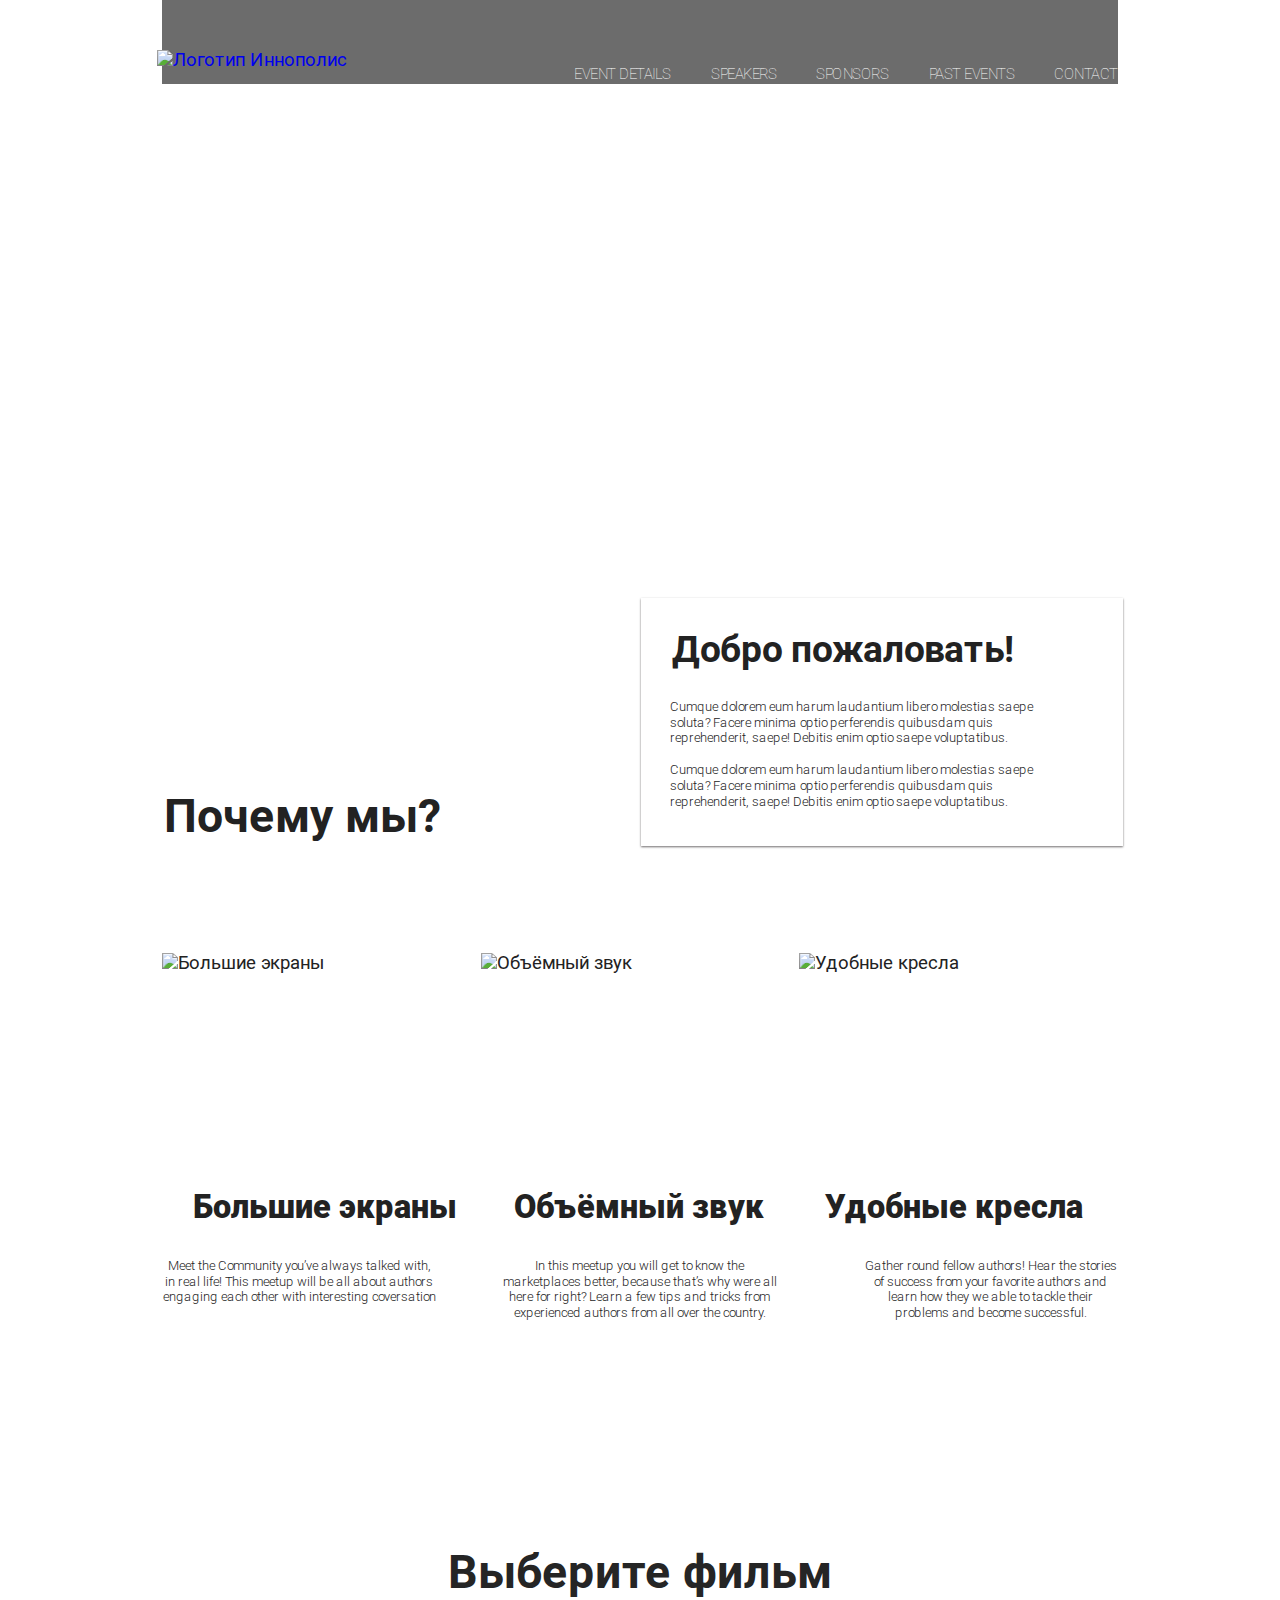
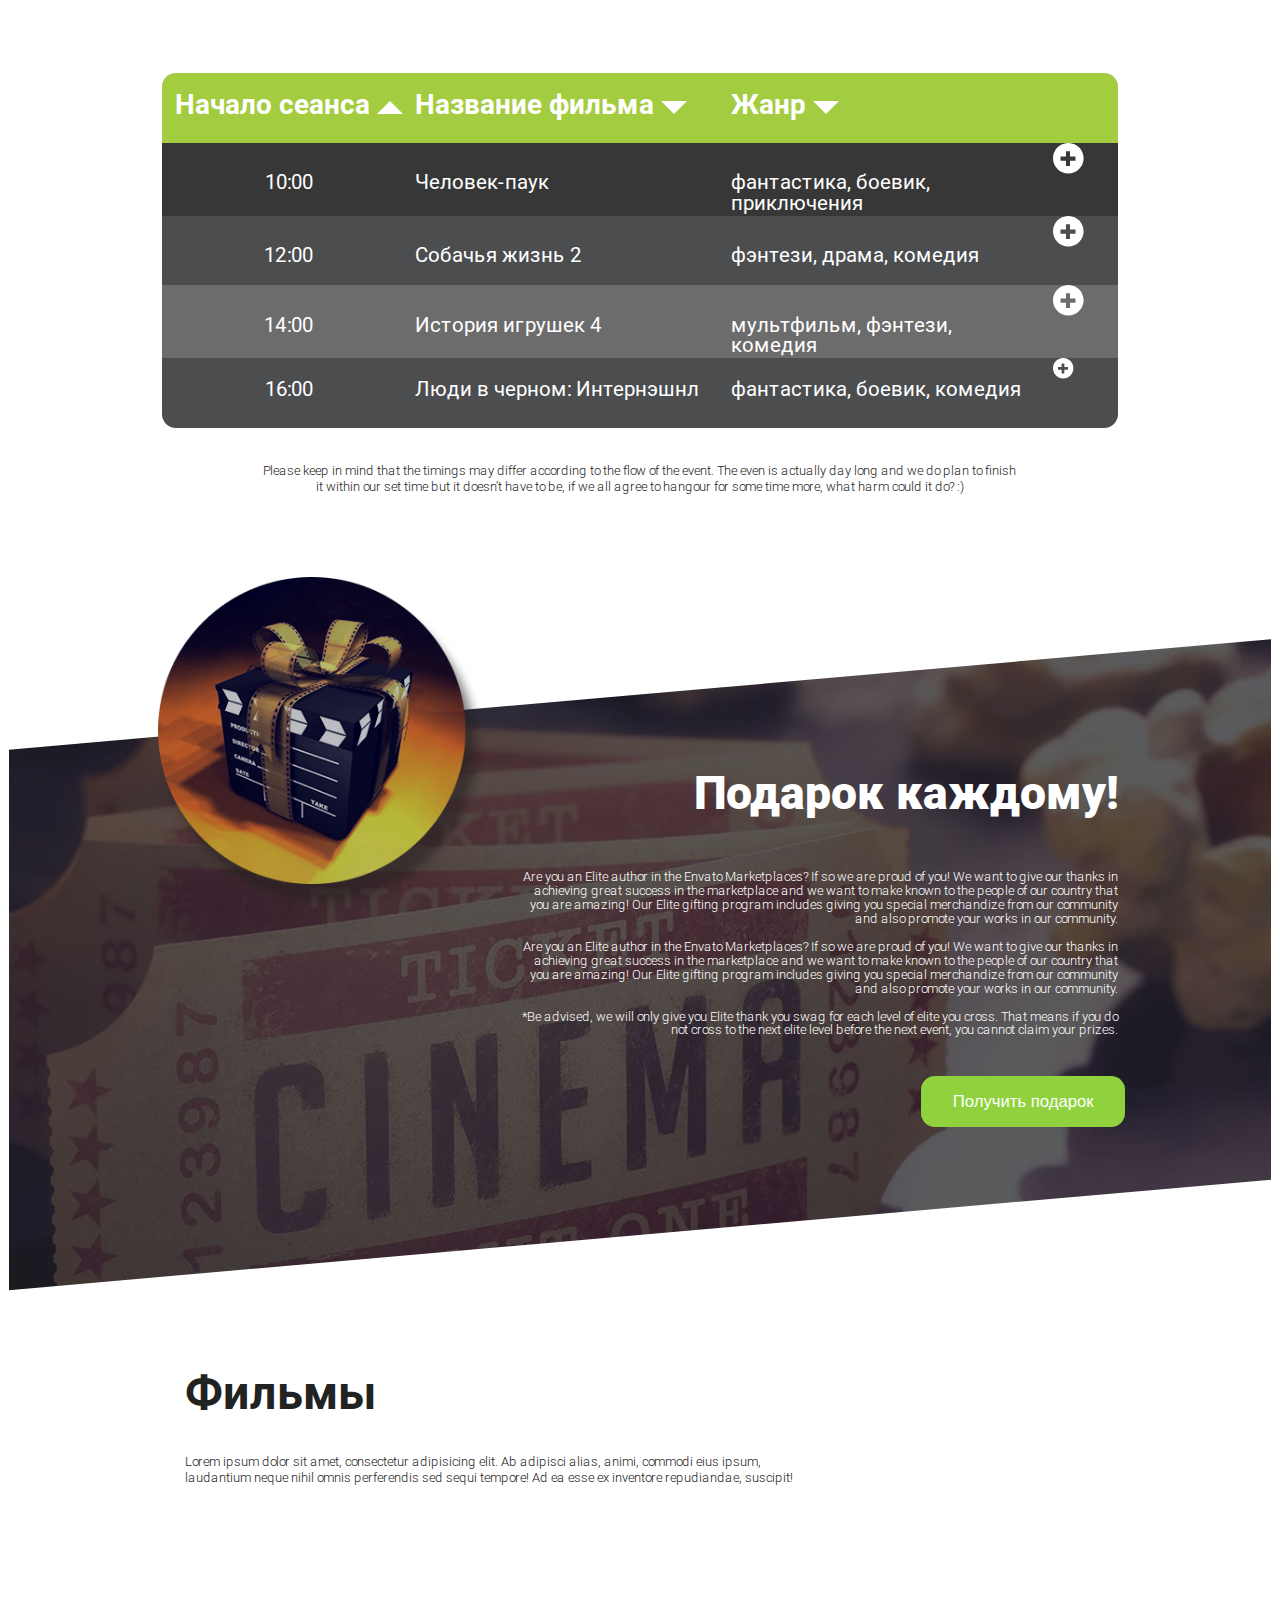
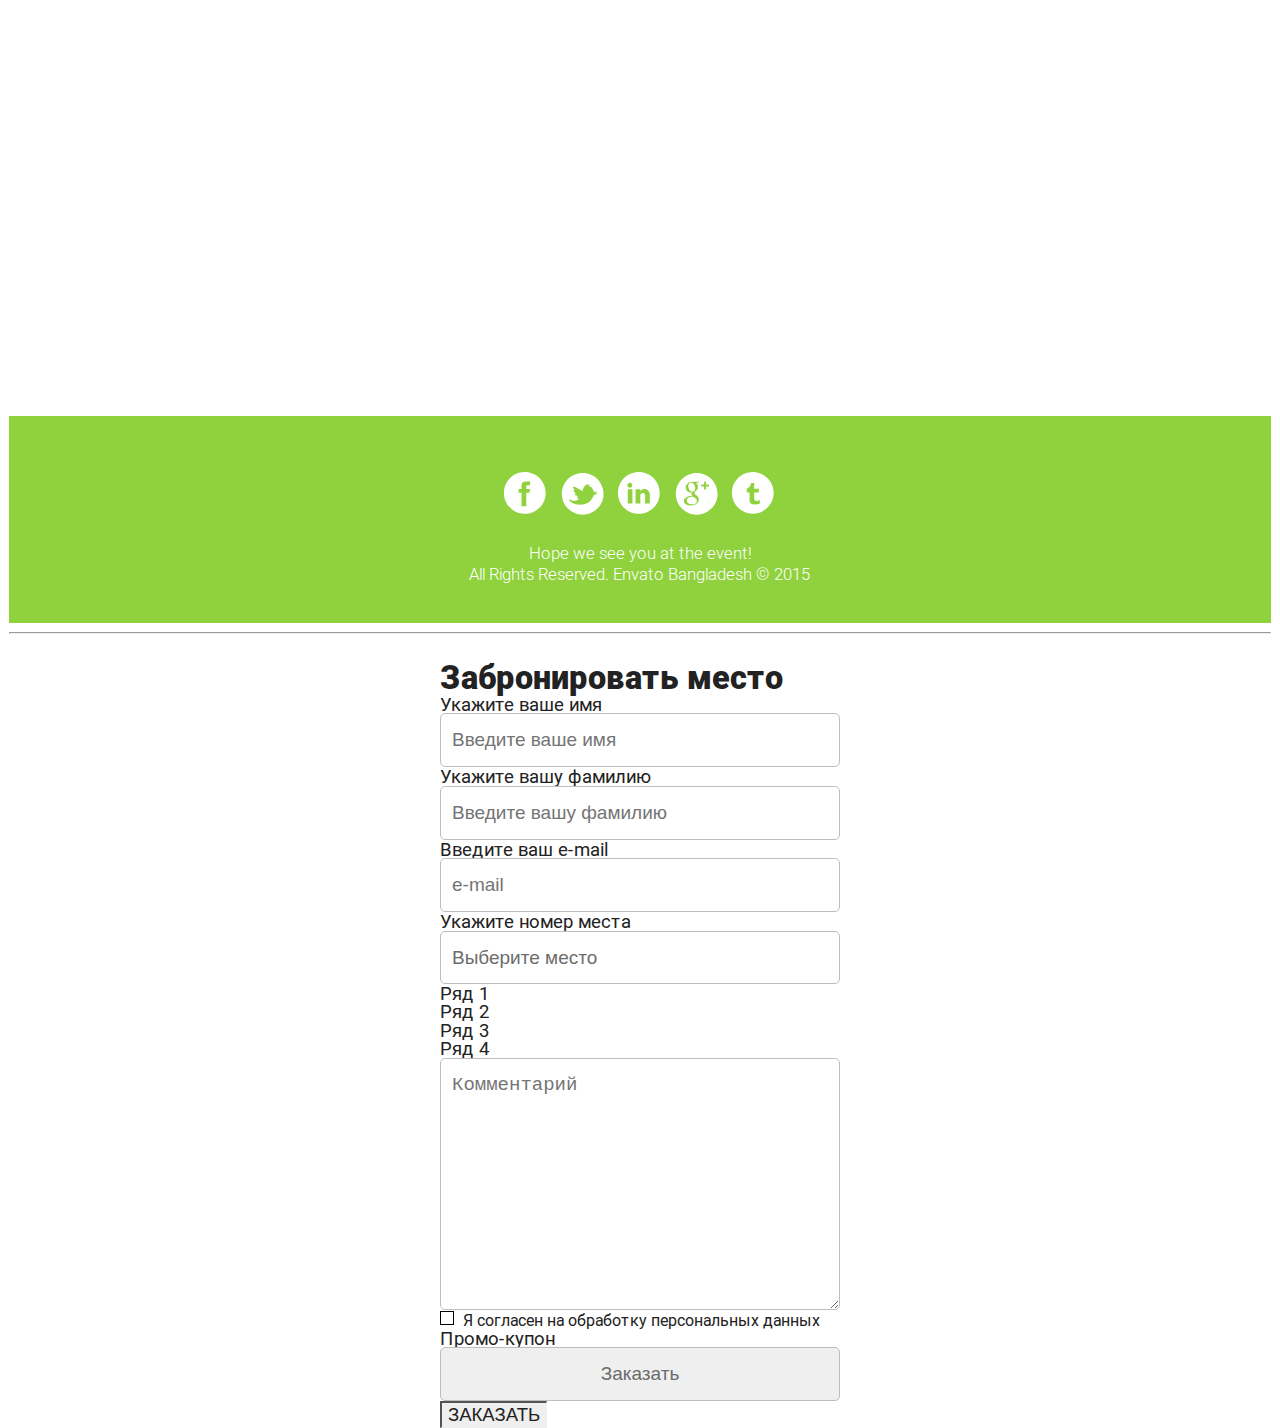
==== commit 9db21f9e: "4.3- 2 - С исправлениями после консультации" ====
--- a/index.html
+++ b/index.html
@@ -1,2794 +1,1604 @@
 <!DOCTYPE html>
 <html lang="en">
-  <head>
-    <meta charset="utf-8" />
-    <meta name="viewport" content="width=device-width, initial-scale=1" />
-    <meta name="description" content="" />
-    <meta name="author" content="" />
-    <title>Кинотеатр Иннополис</title>
-    <link href="/css/ResetCSS.css" rel="stylesheet" type="text/css" />
-    <link
-      href="https://fonts.googleapis.com/css?family=Roboto:100,100i,300,300i,400,400i,500,500i,700,700i,900,900i&display=swap"
-      rel="stylesheet"
-    />
-    <link rel="icon" type="image/png" href="images/favicon.png" />
-    <link rel="stylesheet" type="text/css" href="build/style.css" />
-    <link rel="stylesheet" href="css/main.css" type="text/css" />
-    <link rel="stylesheet" href="css/media.css" type="text/css" />
-  </head>
 
-  <body>
-    <div class="main-container">
-      <section class="block-1">
-        <div class="container">
-          <div class="block-1__background">
-            <header class="header-wrap">
-              <div class="main-logo">
-                <a
-                  href="http://www.innopolis.com/"
-                  target="_blank"
-                  title="Перейти на Иннополис.ру"
-                  ><img src="images/logo.png" alt="Логотип Иннополис"
-                /></a>
+<head>
+  <meta charset="utf-8" />
+  <meta name="viewport" content="width=device-width, initial-scale=1" />
+  <meta name="description" content="" />
+  <meta name="author" content="" />
+  <title>Кинотеатр Иннополис</title>
+  <link href="/css/ResetCSS.css" rel="stylesheet" type="text/css" />
+  <link
+    href="https://fonts.googleapis.com/css?family=Roboto:100,100i,300,300i,400,400i,500,500i,700,700i,900,900i&display=swap"
+    rel="stylesheet" />
+  <link rel="icon" type="image/png" href="images/favicon.png" />
+  <link rel="stylesheet" type="text/css" href="build/style.css" />
+  <link rel="stylesheet" href="css/main.css" type="text/css" />
+  <link rel="stylesheet" href="css/media.css" type="text/css" />
+  <link rel="stylesheet" href="./css/owl.carousel.min.css">
+  <link rel="stylesheet" href="./css/owl.theme.default.min.css">
+</head>
+
+<body>
+  <div class="main-container">
+    <section class="block-1">
+      <div class="container">
+        <div class="block-1__background">
+          <header class="header-wrap">
+            <div class="main-logo">
+              <a href="http://www.innopolis.com/" target="_blank" title="Перейти на Иннополис.ру"><img
+                  src="images/logo.png" alt="Логотип Иннополис" /></a>
+            </div>
+            <nav class="main-nav">
+              <div class="main-nav__burger">
+                <span></span>
               </div>
-              <nav class="main-nav">
-                <div class="main-nav__burger">
-                  <span></span>
-                </div>
-                <div class="main-nav__wrap">
-                  <ul class="main-nav__list">
-                    <li>
-                      <a href="#bue" title="Перейти к заказу">Event Details</a>
-                    </li>
-                    <li>
-                      <a href="#advantages" title="Перейти к списку преимуществ"
-                        >Speakers</a
-                      >
-                    </li>
-                    <li>
-                      <a href="#movies" title="Перейти к списку фильмов"
-                        >Sponsors</a
-                      >
-                    </li>
+              <div class="main-nav__wrap">
+                <ul class="main-nav__list">
+                  <li>
+                    <a href="#bue" title="Перейти к заказу">Event Details</a>
+                  </li>
+                  <li>
+                    <a href="#advantages" title="Перейти к списку преимуществ">Speakers</a>
+                  </li>
+                  <li>
+                    <a href="#movies" title="Перейти к списку фильмов">Sponsors</a>
+                  </li>
 
-                    <li>
-                      <a href="#contacts" title="Перейти к контактам"
-                        >Past Events</a
-                      >
-                    </li>
-                    <li>
-                      <a href="#contacts" title="Перейти к контактам"
-                        >Contact</a
-                      >
-                    </li>
-                  </ul>
-                </div>
-              </nav>
-            </header>
-          </div>
+                  <li>
+                    <a href="#contacts" title="Перейти к контактам">Past Events</a>
+                  </li>
+                  <li>
+                    <a href="#contacts" title="Перейти к контактам">Contact</a>
+                  </li>
+                </ul>
+              </div>
+            </nav>
+          </header>
+        </div>
 
-          <div class="description">
-            <div class="descriptoin__headline">
-              <h1>Закажите билет в кино</h1>
+        <div class="description">
+          <div class="descriptoin__headline">
+            <h1>Закажите билет в кино</h1>
+          </div>
+          <div class="descriptoin__text">
+            <h2>
+              Всем покупателям подарок!
+            </h2>
+          </div>
+        </div>
+      </div>
+    </section>
+    <main class="">
+      <section id="advantages" class="advantages">
+        <div class="advan-info__wrap">
+          <div class="advan-info">
+            <h2 class="advan-info__head">Добро пожаловать!</h2>
+            <div class="advan-info__text">
+              <p>
+                Cumque dolorem eum harum laudantium libero molestias saepe
+                soluta? Facere minima optio perferendis quibusdam quis
+                reprehenderit, saepe! Debitis enim optio saepe voluptatibus.
+              </p>
+              <br />
+              <p>
+                Cumque dolorem eum harum laudantium libero molestias saepe
+                soluta? Facere minima optio perferendis quibusdam quis
+                reprehenderit, saepe! Debitis enim optio saepe voluptatibus.
+              </p>
             </div>
-            <div class="descriptoin__text">
-              <h2>
-                Всем покупателям подарок!
-              </h2>
-            </div>
+          </div>
+        </div>
+        <div class="advan-container advan-pluses container">
+          <div class="advan-container__logo">
+            <h2>Почему мы?</h2>
+          </div>
+          <div class="advan-container__row">
+            <section class="advan-container__col1">
+              <div class="advan-container__image-wrap">
+                <img class="advan-container__img1" src="images/b2_icon_1.jpg" alt="Большие экраны" />
+              </div>
+              <div class="advan-container__text1">
+                <h3>Большие экраны</h3>
+                <p>
+                  Meet the Community you’ve always talked with, in real life!
+                  This meetup will be all about authors engaging each other
+                  with interesting coversation
+                </p>
+              </div>
+            </section>
+
+            <section class="advan-container__col1">
+              <div class="advan-container__image-wrap">
+                <img class="advan-container__img2" src="images/b2_icon_2.jpg" alt="Объёмный звук" />
+              </div>
+              <div class="advan-container__text2">
+                <h3>Объёмный звук</h3>
+                <p>
+                  In this meetup you will get to know the marketplaces better,
+                  because that’s why were all here for right? Learn a few tips
+                  and tricks from experienced authors from all over the
+                  country.
+                </p>
+              </div>
+            </section>
+
+            <section class="advan-container__col1">
+              <div class="advan-container__image-wrap">
+                <img class="advan-container__img3" src="images/b2_icon_3.jpg" alt="Удобные кресла" />
+              </div>
+              <div class="advan-container__text3">
+                <h3>Удобные кресла</h3>
+                <p>
+                  Gather round fellow authors! Hear the stories of success
+                  from your favorite authors and learn how they we able to
+                  tackle their problems and become successful.
+                </p>
+              </div>
+            </section>
           </div>
         </div>
       </section>
-      <main class="">
-        <section id="advantages" class="advantages">
-          <div class="advan-info__wrap">
-            <div class="advan-info">
-              <h2 class="advan-info__head">Добро пожаловать!</h2>
-              <div class="advan-info__text">
-                <p>
-                  Cumque dolorem eum harum laudantium libero molestias saepe
-                  soluta? Facere minima optio perferendis quibusdam quis
-                  reprehenderit, saepe! Debitis enim optio saepe voluptatibus.
-                </p>
-                <br />
-                <p>
-                  Cumque dolorem eum harum laudantium libero molestias saepe
-                  soluta? Facere minima optio perferendis quibusdam quis
-                  reprehenderit, saepe! Debitis enim optio saepe voluptatibus.
-                </p>
+      <section>
+        <div class="movie_list">
+          <h2 class="movie_list__header">
+            Выберите фильм
+          </h2>
+          <div class="container">
+            <div class="table-wrap">
+              <table class="movie_list__table ">
+                <thead>
+                  <tr>
+                    <th class="time">
+                      <a href="#" title="Начало">Начало сеанса </a>
+                      <i class="arrow-up"></i>
+                    </th>
+                    <th class="column-two">
+                      <a href="#" title="Название">Название фильма</a>
+                      <i class="arrow-down"></i>
+                    </th>
+                    <th class="column-three">
+                      <a href="#" title="Жанр">
+                        Жанр
+                      </a>
+                      <i class="arrow-down"></i>
+                    </th>
+                    <th></th>
+                  </tr>
+                </thead>
+                <tbody class="movie_list__tbody">
+                  <tr class="tr_1">
+                    <td id = "startOf_film_1" class="time">
+                      
+                    </td>
+                    <td  class="movie-name">
+                      <a id = "nameOf_film_1" href="https://www.kinopoisk.ru/film/838/" target="_blank" title="Перейти на Кинопоиск.ру">
+                        
+                      </a>
+                    </td>
+                    <td id = "genreOf_film_1" class="genre">
+                      
+                    </td>
+                    <td>
+                      <a href="#" title="Добавить в корзину">
+                        <svg xmlns="http://www.w3.org/2000/svg" xmlns:xlink="http://www.w3.org/1999/xlink"
+                          width="2.5rem" height="2.5rem" viewBox="0 0 50 50">
+                          <path fill-rule="evenodd" fill="rgb(255, 255, 255)"
+                            d="M16.505,32.994 C7.393,32.994 0.005,25.606 0.005,16.494 C0.005,7.381 7.393,-0.006 16.505,-0.006 C25.618,-0.006 33.005,7.381 33.005,16.494 C33.005,25.606 25.618,32.994 16.505,32.994 ZM24.214,14.591 L18.356,14.631 L18.356,8.796 L13.958,8.778 L13.958,14.637 L8.083,14.637 L8.083,19.074 L13.958,19.074 L13.958,24.889 L18.336,24.889 L18.307,19.074 L24.231,19.074 L24.214,14.591 Z" />
+                        </svg>
+                      </a>
+                    </td>
+                  </tr>
+
+                  <tr class="tr_2">
+                    <td id = "startOf_film_2" class="time">
+                  
+                    </td>
+                    <td class="movie-name">
+                      <a id = "nameOf_film_2" href="https://www.kinopoisk.ru/film/1122114/" target="_blank"
+                        title="Перейти на Кинопоиск.ру">
+                      </a>
+                    </td>
+                    <td id = "genreOf_film_2" class="genre">
+                  
+                    </td>
+                    <td>
+                      <a href="#" title="Добавить в корзину">
+                        <svg xmlns="http://www.w3.org/2000/svg" xmlns:xlink="http://www.w3.org/1999/xlink"
+                          width="2.5rem" height="2.5rem" viewBox="0 0 50 50">
+                          <path fill-rule="evenodd" fill="rgb(255, 255, 255)"
+                            d="M16.505,32.994 C7.393,32.994 0.005,25.606 0.005,16.494 C0.005,7.381 7.393,-0.006 16.505,-0.006 C25.618,-0.006 33.005,7.381 33.005,16.494 C33.005,25.606 25.618,32.994 16.505,32.994 ZM24.214,14.591 L18.356,14.631 L18.356,8.796 L13.958,8.778 L13.958,14.637 L8.083,14.637 L8.083,19.074 L13.958,19.074 L13.958,24.889 L18.336,24.889 L18.307,19.074 L24.231,19.074 L24.214,14.591 Z" />
+                        </svg>
+                      </a>
+                    </td>
+                  </tr>
+                  <tr class="tr_3">
+                    <td id = "startOf_film_3" class="time">
+                      
+                    </td>
+                    <td class="movie-name">
+                      <a id = "nameOf_film_3" href="https://www.kinopoisk.ru/film/846824/" target="_blank"
+                        title="Перейти на Кинопоиск.ру">
+                      </a>
+                    </td>
+                    <td id = "genreOf_film_3" class="genre">
+                      
+                    </td>
+                    <td>
+                      <a href="#" title="Добавить в корзину">
+                        <svg xmlns="http://www.w3.org/2000/svg" xmlns:xlink="http://www.w3.org/1999/xlink"
+                          width="2.5rem" height="2.5rem" viewBox="0 0 50 50">
+                          <path fill-rule="evenodd" fill="rgb(255, 255, 255)"
+                            d="M16.505,32.994 C7.393,32.994 0.005,25.606 0.005,16.494 C0.005,7.381 7.393,-0.006 16.505,-0.006 C25.618,-0.006 33.005,7.381 33.005,16.494 C33.005,25.606 25.618,32.994 16.505,32.994 ZM24.214,14.591 L18.356,14.631 L18.356,8.796 L13.958,8.778 L13.958,14.637 L8.083,14.637 L8.083,19.074 L13.958,19.074 L13.958,24.889 L18.336,24.889 L18.307,19.074 L24.231,19.074 L24.214,14.591 Z" />
+                        </svg>
+                      </a>
+                    </td>
+                  </tr>
+                  <tr class="tr_4">
+                    <td id = "startOf_film_4" class="time">
+                      
+                    </td>
+                    <td class="movie-name">
+                      <a id = "nameOf_film_4" href="https://www.kinopoisk.ru/film/693730/" target="_blank"
+                        title="Перейти на Кинопоиск.ру"></a>
+                    </td>
+                    <td id = "genreOf_film_4" class="genre">
+                      
+                    </td>
+                    <td>
+                      <a href="#" title="Добавить в корзину">
+                        <svg xmlns="http://www.w3.org/2000/svg" xmlns:xlink="http://www.w3.org/1999/xlink"
+                          width="2rem" height="2rem" viewBox="0 0 60 60">
+                          <path fill-rule="evenodd" fill="rgb(255, 255, 255)"
+                            d="M16.505,32.994 C7.393,32.994 0.005,25.606 0.005,16.494 C0.005,7.381 7.393,-0.006 16.505,-0.006 C25.618,-0.006 33.005,7.381 33.005,16.494 C33.005,25.606 25.618,32.994 16.505,32.994 ZM24.214,14.591 L18.356,14.631 L18.356,8.796 L13.958,8.778 L13.958,14.637 L8.083,14.637 L8.083,19.074 L13.958,19.074 L13.958,24.889 L18.336,24.889 L18.307,19.074 L24.231,19.074 L24.214,14.591 Z" />
+                        </svg>
+                      </a>
+                    </td>
+                  </tr>
+                </tbody>
+                <tfoot></tfoot>
+              </table>
+            </div>
+            <div>
+              <p>
+                Please keep in mind that the timings may differ according to
+                the flow of the event. The even is actually day long and we do
+                plan to finish <br />
+                it within our set time but it doesn’t have to be, if we all
+                agree to hangour for some time more, what harm could it do? :)
+              </p>
+            </div>
+          </div>
+        </div>
+      </section>
+      <section>
+        <div class="gift-img">
+          <div class="block-3__img">
+            <img src="/images/b4_img.png" alt="Подарок каждому" />
+          </div>
+        </div>
+        <div class="block-3">
+          <div class="block-3__text">
+            <h2>Подарок каждому!</h2>
+            <ol>
+              <li>
+                Are you an Elite author in the Envato Marketplaces? If so we
+                are proud of you! We want to give our thanks in achieving
+                great success in the marketplace and we want to make known to
+                the people of our country that you are amazing! Our Elite
+                gifting program includes giving you special merchandize from
+                our community and also promote your works in our community.
+              </li>
+              <br />
+              <li>
+                Are you an Elite author in the Envato Marketplaces? If so we
+                are proud of you! We want to give our thanks in achieving
+                great success in the marketplace and we want to make known to
+                the people of our country that you are amazing! Our Elite
+                gifting program includes giving you special merchandize from
+                our community and also promote your works in our community.
+              </li>
+              <br />
+              <li>
+                *Be advised, we will only give you Elite thank you swag for
+                each level of elite you cross. That means if you do not cross
+                to the next elite level before the next event, you cannot
+                claim your prizes.
+              </li>
+            </ol>
+          </div>
+          <div>
+            <button  class="gift-button">
+              Получить подарок
+            </button>
+          </div>
+        </div>
+      </section>
+      <section id="movies">
+        <div class="container__block-4">
+          <div class="block-4">
+            <div class="block-4__text">
+              <h2>Фильмы</h2>
+              <p>
+                Lorem ipsum dolor sit amet, consectetur adipisicing elit. Ab
+                adipisci alias, animi, commodi eius ipsum, <br />
+                laudantium neque nihil omnis perferendis sed sequi tempore! Ad
+                ea esse ex inventore repudiandae, suscipit!
+              </p>
+            </div>
+
+            <div class="block-4__movies_wrap block-4__movies-grid owl-carousel owl-theme">
+              <div class="block-4__movies block-4__movies-item ">
+                <div class="block-4__movies-inner item">
+                  <div class="block-4__poster">
+                    <img src="images/mov1.jpg" alt="Человек-паук" />
+                  </div>
+                  <div class="block-4__movies_description">
+                    <p class="block-4__movies_main-text">Человек-паук</p>
+                    <hr class="block-4__movies_hr" />
+                    <p class="block-4__movies_plain-text">
+                      More about selling in the Envato Marketplaces
+                    </p>
+                    <div>
+                      <a href="https://ru-ru.facebook.com" target="_blank" title="Фейсбук"><svg
+                          xmlns="http://www.w3.org/2000/svg" xmlns:xlink="http://www.w3.org/1999/xlink" width="2rem"
+                          height="2rem" viewBox="0 0 60 60">
+                          <defs>
+                            <filter filterUnits="userSpaceOnUse" id="Filter_1" x="0px" y="0px" width="34px"
+                              height="34px">
+                              <feOffset in="SourceAlpha" dx="0" dy="1" />
+                              <feGaussianBlur result="blurOut" stdDeviation="1" />
+                              <feFlood flood-color="rgb(0, 0, 0)" result="floodOut" />
+                              <feComposite operator="atop" in="floodOut" in2="blurOut" />
+                              <feComponentTransfer>
+                                <feFuncA type="linear" slope="0.25" />
+                              </feComponentTransfer>
+                              <feMerge>
+                                <feMergeNode />
+                                <feMergeNode in="SourceGraphic" />
+                              </feMerge>
+                            </filter>
+                          </defs>
+                          <g>
+                            <path fill-rule="evenodd" fill="rgb(255, 255, 255)"
+                              d="M16.350,30.764 C7.872,30.764 1.000,23.882 1.000,15.393 C1.000,6.903 7.872,0.021 16.350,0.021 C24.828,0.021 31.700,6.903 31.700,15.393 C31.700,23.882 24.828,30.764 16.350,30.764 ZM16.721,6.969 C13.254,6.969 14.044,11.088 13.929,12.590 C13.929,12.601 11.809,12.590 11.809,12.590 L11.809,15.384 L13.922,15.384 L13.922,25.220 L17.434,25.220 L17.426,15.384 L19.779,15.384 L20.240,12.574 L17.434,12.605 C17.434,10.610 17.280,9.799 18.445,9.799 C18.549,9.799 20.251,9.795 20.251,9.795 L20.255,6.969 L16.721,6.969 Z" />
+                          </g>
+                        </svg></a>
+                      <a href="https://twitter.com" target="_blank" title="Твиттер"><svg
+                          xmlns="http://www.w3.org/2000/svg" xmlns:xlink="http://www.w3.org/1999/xlink" width="2rem"
+                          height="2rem" viewBox="0 0 60 60">
+                          <defs>
+                            <filter filterUnits="userSpaceOnUse" id="Filter_1" x="0px" y="0px" width="34px"
+                              height="34px">
+                              <feOffset in="SourceAlpha" dx="0" dy="1" />
+                              <feGaussianBlur result="blurOut" stdDeviation="1" />
+                              <feFlood flood-color="rgb(0, 0, 0)" result="floodOut" />
+                              <feComposite operator="atop" in="floodOut" in2="blurOut" />
+                              <feComponentTransfer>
+                                <feFuncA type="linear" slope="0.25" />
+                              </feComponentTransfer>
+                              <feMerge>
+                                <feMergeNode />
+                                <feMergeNode in="SourceGraphic" />
+                              </feMerge>
+                            </filter>
+                          </defs>
+                          <g>
+                            <path fill-rule="evenodd" fill="rgb(255, 255, 255)"
+                              d="M16.537,30.747 C8.060,30.747 1.187,23.865 1.187,15.375 C1.187,6.885 8.060,0.003 16.537,0.003 C25.015,0.003 31.887,6.885 31.887,15.375 C31.887,23.865 25.015,30.747 16.537,30.747 ZM24.698,13.855 C23.512,9.722 20.664,9.722 20.664,9.722 C20.664,9.722 21.873,9.034 21.838,8.615 C21.466,8.348 20.720,8.883 20.657,8.883 C20.845,8.751 20.733,8.373 20.489,8.231 C20.129,8.266 19.815,8.930 19.815,8.930 C19.815,8.930 19.638,8.604 19.478,8.604 C17.571,9.128 16.228,13.535 16.234,13.541 C10.007,9.332 9.595,10.141 9.595,10.152 C9.106,11.247 11.001,12.633 11.001,12.633 L10.460,12.649 C10.460,12.649 9.663,12.623 9.837,13.192 C10.015,13.920 10.959,14.674 10.967,14.682 C11.432,14.903 12.013,14.693 12.013,14.693 C12.013,14.693 11.397,15.016 11.007,15.260 C10.364,15.675 10.826,16.044 10.896,16.114 C11.733,17.011 13.048,16.953 13.048,16.953 C13.048,16.953 12.437,17.686 12.432,17.965 C12.432,18.419 12.839,18.699 12.873,18.734 C13.237,18.984 13.776,19.013 13.780,19.013 C10.411,22.588 6.351,18.992 6.351,18.979 C6.804,21.598 10.653,24.125 17.420,23.147 C22.908,22.274 24.663,16.254 24.663,16.254 C24.663,16.254 26.931,16.382 27.187,15.031 C26.477,15.159 25.454,14.950 25.454,14.950 C25.454,14.950 27.198,14.193 27.280,13.285 C26.256,14.076 24.733,13.855 24.698,13.855 Z" />
+                          </g>
+                        </svg></a>
+                      <a href="https://www.behance.net" target="_blank" title="Behance"><svg
+                          xmlns="http://www.w3.org/2000/svg" xmlns:xlink="http://www.w3.org/1999/xlink" width="2rem"
+                          height="2rem" viewBox="0 0 60 60">
+                          <defs>
+                            <filter filterUnits="userSpaceOnUse" id="Filter_1" x="0px" y="0px" width="35px"
+                              height="34px">
+                              <feOffset in="SourceAlpha" dx="0" dy="1" />
+                              <feGaussianBlur result="blurOut" stdDeviation="1" />
+                              <feFlood flood-color="rgb(0, 0, 0)" result="floodOut" />
+                              <feComposite operator="atop" in="floodOut" in2="blurOut" />
+                              <feComponentTransfer>
+                                <feFuncA type="linear" slope="0.25" />
+                              </feComponentTransfer>
+                              <feMerge>
+                                <feMergeNode />
+                                <feMergeNode in="SourceGraphic" />
+                              </feMerge>
+                            </filter>
+                          </defs>
+                          <g>
+                            <path fill-rule="evenodd" fill="rgb(255, 255, 255)"
+                              d="M16.806,30.764 C8.328,30.764 1.456,23.882 1.456,15.393 C1.456,6.903 8.328,0.021 16.806,0.021 C25.283,0.021 32.156,6.903 32.156,15.393 C32.156,23.882 25.283,30.764 16.806,30.764 ZM16.969,12.741 C16.969,9.268 13.194,9.547 13.194,9.547 L7.596,9.549 L7.603,21.872 L12.826,21.837 C12.826,21.837 17.320,22.183 17.360,18.148 C17.360,15.798 15.465,15.234 15.465,15.234 C15.465,15.234 16.969,14.689 16.969,12.741 ZM25.305,10.217 L20.513,10.217 L20.513,11.592 L25.305,11.592 L25.305,10.217 ZM22.854,12.325 C18.267,12.325 18.493,17.138 18.493,17.138 C18.493,17.138 18.237,21.877 22.944,21.877 C26.568,21.877 27.094,18.885 27.094,18.885 L24.763,18.885 C24.763,18.885 24.387,19.940 23.004,19.924 C20.733,19.924 20.809,17.726 20.809,17.726 L27.199,17.695 C27.199,17.695 27.861,12.325 22.854,12.325 ZM22.839,14.292 C24.808,14.292 24.854,16.160 24.854,16.160 L20.854,16.190 C20.854,16.190 21.004,14.292 22.839,14.292 ZM12.723,19.704 L10.117,19.694 L10.107,16.410 C10.107,16.410 11.692,16.421 12.758,16.421 C12.754,16.421 14.768,16.280 14.768,17.947 C14.768,19.944 12.723,19.704 12.723,19.704 ZM12.743,14.398 L10.112,14.413 L10.112,11.687 L12.385,11.699 C12.385,11.699 14.518,11.416 14.518,13.012 C14.518,14.609 12.743,14.398 12.743,14.398 Z" />
+                          </g>
+                        </svg></a>
+                      <a href="https://dribbble.com" target="_blank" title="Dribble"><svg
+                          xmlns="http://www.w3.org/2000/svg" xmlns:xlink="http://www.w3.org/1999/xlink" width="2rem"
+                          height="2rem" viewBox="0 0 60 60">
+                          <defs>
+                            <filter filterUnits="userSpaceOnUse" id="Filter_1" x="0px" y="0px" width="34px"
+                              height="34px">
+                              <feOffset in="SourceAlpha" dx="0" dy="1" />
+                              <feGaussianBlur result="blurOut" stdDeviation="1" />
+                              <feFlood flood-color="rgb(0, 0, 0)" result="floodOut" />
+                              <feComposite operator="atop" in="floodOut" in2="blurOut" />
+                              <feComponentTransfer>
+                                <feFuncA type="linear" slope="0.25" />
+                              </feComponentTransfer>
+                              <feMerge>
+                                <feMergeNode />
+                                <feMergeNode in="SourceGraphic" />
+                              </feMerge>
+                            </filter>
+                          </defs>
+                          <g>
+                            <path fill-rule="evenodd" fill="rgb(255, 255, 255)"
+                              d="M16.644,31.009 C8.166,31.009 1.294,24.126 1.294,15.636 C1.294,7.146 8.166,0.265 16.644,0.265 C25.121,0.265 31.994,7.146 31.994,15.636 C31.994,24.126 25.121,31.009 16.644,31.009 ZM16.546,3.731 C9.946,3.731 4.595,9.100 4.595,15.724 C4.595,22.347 9.946,27.716 16.546,27.716 C23.147,27.716 28.498,22.347 28.498,15.724 C28.498,9.100 23.147,3.731 16.546,3.731 ZM19.404,15.210 C19.132,14.525 18.850,13.854 18.553,13.209 C22.130,11.829 24.182,9.458 24.182,9.458 C24.182,9.458 26.206,11.638 26.388,15.193 C26.388,15.178 22.467,14.623 19.404,15.210 ZM14.049,6.157 C14.049,6.157 18.845,4.626 22.988,8.237 C20.753,10.510 17.771,11.625 17.771,11.625 C16.451,8.648 14.049,6.157 14.049,6.157 ZM6.905,13.641 C6.905,13.641 7.620,9.210 12.104,6.893 C14.554,9.848 15.825,12.313 15.825,12.313 C15.825,12.313 12.168,13.504 6.905,13.641 ZM17.441,15.644 C17.441,15.644 12.774,16.496 9.041,22.138 C6.368,19.036 6.702,15.348 6.702,15.329 C13.430,15.117 16.642,13.880 16.642,13.880 L17.441,15.644 ZM18.121,17.369 C19.233,19.948 20.084,24.955 20.084,24.955 C20.084,24.955 15.249,27.144 10.494,23.529 C10.502,23.529 13.193,18.747 18.121,17.369 ZM26.331,16.982 C25.687,21.930 21.967,23.990 21.967,23.990 C21.345,20.359 20.052,16.938 20.052,16.938 C20.052,16.938 23.030,16.445 26.331,16.982 Z" />
+                          </g>
+                        </svg></a>
+                    </div>
+                  </div>
+                </div>
+              </div>
+              <div class="block-4__movies block-4__movies-item">
+                <div class="block-4__movies-inner item">
+                  <div class="block-4__poster">
+                    <img src="images/mov2.jpg" alt="Собачья жизнь" />
+                  </div>
+                  <div class="block-4__movies_description">
+                    <p class="block-4__movies_main-text">Собачья жизнь 2</p>
+                    <hr class="block-4__movies_hr" />
+                    <p class="block-4__movies_plain-text">
+                      Lorem ipsum dolor sit amet, consectetur
+                    </p>
+                    <div>
+                      <a href="https://ru-ru.facebook.com" target="_blank" title="Фейсбук"><svg
+                          xmlns="http://www.w3.org/2000/svg" xmlns:xlink="http://www.w3.org/1999/xlink" width="2rem"
+                          height="2rem" viewBox="0 0 60 60">
+                          <defs>
+                            <filter filterUnits="userSpaceOnUse" id="Filter_" x="0px" y="0px" width="34px"
+                              height="34px">
+                              <feOffset in="SourceAlpha" dx="0" dy="1" />
+                              <feGaussianBlur result="blurOut" stdDeviation="1" />
+                              <feFlood flood-color="rgb(0, 0, 0)" result="floodOut" />
+                              <feComposite operator="atop" in="floodOut" in2="blurOut" />
+                              <feComponentTransfer>
+                                <feFuncA type="linear" slope="0.25" />
+                              </feComponentTransfer>
+                              <feMerge>
+                                <feMergeNode />
+                                <feMergeNode in="SourceGraphic" />
+                              </feMerge>
+                            </filter>
+                          </defs>
+                          <g>
+                            <path fill-rule="evenodd" fill="rgb(255, 255, 255)"
+                              d="M16.350,30.764 C7.872,30.764 1.000,23.882 1.000,15.393 C1.000,6.903 7.872,0.021 16.350,0.021 C24.828,0.021 31.700,6.903 31.700,15.393 C31.700,23.882 24.828,30.764 16.350,30.764 ZM16.721,6.969 C13.254,6.969 14.044,11.088 13.929,12.590 C13.929,12.601 11.809,12.590 11.809,12.590 L11.809,15.384 L13.922,15.384 L13.922,25.220 L17.434,25.220 L17.426,15.384 L19.779,15.384 L20.240,12.574 L17.434,12.605 C17.434,10.610 17.280,9.799 18.445,9.799 C18.549,9.799 20.251,9.795 20.251,9.795 L20.255,6.969 L16.721,6.969 Z" />
+                          </g>
+                        </svg></a>
+                      <a href="https://twitter.com" target="_blank" title="Твиттер"><svg
+                          xmlns="http://www.w3.org/2000/svg" xmlns:xlink="http://www.w3.org/1999/xlink" width="2rem"
+                          height="2rem" viewBox="0 0 60 60">
+                          <defs>
+                            <filter filterUnits="userSpaceOnUse" id="Filter_1" x="0px" y="0px" width="34px"
+                              height="34px">
+                              <feOffset in="SourceAlpha" dx="0" dy="1" />
+                              <feGaussianBlur result="blurOut" stdDeviation="1" />
+                              <feFlood flood-color="rgb(0, 0, 0)" result="floodOut" />
+                              <feComposite operator="atop" in="floodOut" in2="blurOut" />
+                              <feComponentTransfer>
+                                <feFuncA type="linear" slope="0.25" />
+                              </feComponentTransfer>
+                              <feMerge>
+                                <feMergeNode />
+                                <feMergeNode in="SourceGraphic" />
+                              </feMerge>
+                            </filter>
+                          </defs>
+                          <g>
+                            <path fill-rule="evenodd" fill="rgb(255, 255, 255)"
+                              d="M16.537,30.747 C8.060,30.747 1.187,23.865 1.187,15.375 C1.187,6.885 8.060,0.003 16.537,0.003 C25.015,0.003 31.887,6.885 31.887,15.375 C31.887,23.865 25.015,30.747 16.537,30.747 ZM24.698,13.855 C23.512,9.722 20.664,9.722 20.664,9.722 C20.664,9.722 21.873,9.034 21.838,8.615 C21.466,8.348 20.720,8.883 20.657,8.883 C20.845,8.751 20.733,8.373 20.489,8.231 C20.129,8.266 19.815,8.930 19.815,8.930 C19.815,8.930 19.638,8.604 19.478,8.604 C17.571,9.128 16.228,13.535 16.234,13.541 C10.007,9.332 9.595,10.141 9.595,10.152 C9.106,11.247 11.001,12.633 11.001,12.633 L10.460,12.649 C10.460,12.649 9.663,12.623 9.837,13.192 C10.015,13.920 10.959,14.674 10.967,14.682 C11.432,14.903 12.013,14.693 12.013,14.693 C12.013,14.693 11.397,15.016 11.007,15.260 C10.364,15.675 10.826,16.044 10.896,16.114 C11.733,17.011 13.048,16.953 13.048,16.953 C13.048,16.953 12.437,17.686 12.432,17.965 C12.432,18.419 12.839,18.699 12.873,18.734 C13.237,18.984 13.776,19.013 13.780,19.013 C10.411,22.588 6.351,18.992 6.351,18.979 C6.804,21.598 10.653,24.125 17.420,23.147 C22.908,22.274 24.663,16.254 24.663,16.254 C24.663,16.254 26.931,16.382 27.187,15.031 C26.477,15.159 25.454,14.950 25.454,14.950 C25.454,14.950 27.198,14.193 27.280,13.285 C26.256,14.076 24.733,13.855 24.698,13.855 Z" />
+                          </g>
+                        </svg></a>
+                      <a href="https://www.behance.net" target="_blank" title="Behance"><svg
+                          xmlns="http://www.w3.org/2000/svg" xmlns:xlink="http://www.w3.org/1999/xlink" width="2rem"
+                          height="2rem" viewBox="0 0 60 60">
+                          <defs>
+                            <filter filterUnits="userSpaceOnUse" id="Filter_1" x="0px" y="0px" width="35px"
+                              height="34px">
+                              <feOffset in="SourceAlpha" dx="0" dy="1" />
+                              <feGaussianBlur result="blurOut" stdDeviation="1" />
+                              <feFlood flood-color="rgb(0, 0, 0)" result="floodOut" />
+                              <feComposite operator="atop" in="floodOut" in2="blurOut" />
+                              <feComponentTransfer>
+                                <feFuncA type="linear" slope="0.25" />
+                              </feComponentTransfer>
+                              <feMerge>
+                                <feMergeNode />
+                                <feMergeNode in="SourceGraphic" />
+                              </feMerge>
+                            </filter>
+                          </defs>
+                          <g>
+                            <path fill-rule="evenodd" fill="rgb(255, 255, 255)"
+                              d="M16.806,30.764 C8.328,30.764 1.456,23.882 1.456,15.393 C1.456,6.903 8.328,0.021 16.806,0.021 C25.283,0.021 32.156,6.903 32.156,15.393 C32.156,23.882 25.283,30.764 16.806,30.764 ZM16.969,12.741 C16.969,9.268 13.194,9.547 13.194,9.547 L7.596,9.549 L7.603,21.872 L12.826,21.837 C12.826,21.837 17.320,22.183 17.360,18.148 C17.360,15.798 15.465,15.234 15.465,15.234 C15.465,15.234 16.969,14.689 16.969,12.741 ZM25.305,10.217 L20.513,10.217 L20.513,11.592 L25.305,11.592 L25.305,10.217 ZM22.854,12.325 C18.267,12.325 18.493,17.138 18.493,17.138 C18.493,17.138 18.237,21.877 22.944,21.877 C26.568,21.877 27.094,18.885 27.094,18.885 L24.763,18.885 C24.763,18.885 24.387,19.940 23.004,19.924 C20.733,19.924 20.809,17.726 20.809,17.726 L27.199,17.695 C27.199,17.695 27.861,12.325 22.854,12.325 ZM22.839,14.292 C24.808,14.292 24.854,16.160 24.854,16.160 L20.854,16.190 C20.854,16.190 21.004,14.292 22.839,14.292 ZM12.723,19.704 L10.117,19.694 L10.107,16.410 C10.107,16.410 11.692,16.421 12.758,16.421 C12.754,16.421 14.768,16.280 14.768,17.947 C14.768,19.944 12.723,19.704 12.723,19.704 ZM12.743,14.398 L10.112,14.413 L10.112,11.687 L12.385,11.699 C12.385,11.699 14.518,11.416 14.518,13.012 C14.518,14.609 12.743,14.398 12.743,14.398 Z" />
+                          </g>
+                        </svg></a>
+                      <a href="https://dribbble.com" target="_blank" title="Dribble"><svg
+                          xmlns="http://www.w3.org/2000/svg" xmlns:xlink="http://www.w3.org/1999/xlink" width="2rem"
+                          height="2rem" viewBox="0 0 60 60">
+                          <defs>
+                            <filter filterUnits="userSpaceOnUse" id="Filter_1" x="0px" y="0px" width="34px"
+                              height="34px">
+                              <feOffset in="SourceAlpha" dx="0" dy="1" />
+                              <feGaussianBlur result="blurOut" stdDeviation="1" />
+                              <feFlood flood-color="rgb(0, 0, 0)" result="floodOut" />
+                              <feComposite operator="atop" in="floodOut" in2="blurOut" />
+                              <feComponentTransfer>
+                                <feFuncA type="linear" slope="0.25" />
+                              </feComponentTransfer>
+                              <feMerge>
+                                <feMergeNode />
+                                <feMergeNode in="SourceGraphic" />
+                              </feMerge>
+                            </filter>
+                          </defs>
+                          <g>
+                            <path fill-rule="evenodd" fill="rgb(255, 255, 255)"
+                              d="M16.644,31.009 C8.166,31.009 1.294,24.126 1.294,15.636 C1.294,7.146 8.166,0.265 16.644,0.265 C25.121,0.265 31.994,7.146 31.994,15.636 C31.994,24.126 25.121,31.009 16.644,31.009 ZM16.546,3.731 C9.946,3.731 4.595,9.100 4.595,15.724 C4.595,22.347 9.946,27.716 16.546,27.716 C23.147,27.716 28.498,22.347 28.498,15.724 C28.498,9.100 23.147,3.731 16.546,3.731 ZM19.404,15.210 C19.132,14.525 18.850,13.854 18.553,13.209 C22.130,11.829 24.182,9.458 24.182,9.458 C24.182,9.458 26.206,11.638 26.388,15.193 C26.388,15.178 22.467,14.623 19.404,15.210 ZM14.049,6.157 C14.049,6.157 18.845,4.626 22.988,8.237 C20.753,10.510 17.771,11.625 17.771,11.625 C16.451,8.648 14.049,6.157 14.049,6.157 ZM6.905,13.641 C6.905,13.641 7.620,9.210 12.104,6.893 C14.554,9.848 15.825,12.313 15.825,12.313 C15.825,12.313 12.168,13.504 6.905,13.641 ZM17.441,15.644 C17.441,15.644 12.774,16.496 9.041,22.138 C6.368,19.036 6.702,15.348 6.702,15.329 C13.430,15.117 16.642,13.880 16.642,13.880 L17.441,15.644 ZM18.121,17.369 C19.233,19.948 20.084,24.955 20.084,24.955 C20.084,24.955 15.249,27.144 10.494,23.529 C10.502,23.529 13.193,18.747 18.121,17.369 ZM26.331,16.982 C25.687,21.930 21.967,23.990 21.967,23.990 C21.345,20.359 20.052,16.938 20.052,16.938 C20.052,16.938 23.030,16.445 26.331,16.982 Z" />
+                          </g>
+                        </svg></a>
+                    </div>
+                  </div>
+                </div>
+              </div>
+              <div class="block-4__movies block-4__movies-item">
+                <div class="block-4__movies-inner item">
+                  <div class="block-4__poster">
+                    <img src="images/mov3.jpg" alt="Люди в чёрном" />
+                  </div>
+                  <div class="block-4__movies_description">
+                    <p class="block-4__movies_main-text">
+                      Люди в чёрном: Интернэшнл
+                    </p>
+                    <hr class="block-4__movies_hr" />
+                    <p class="block-4__movies_plain-text">
+                      Lorem ipsum dolor sit amet, consectetur Lorem ipsum
+                      dolor sit amet, consectetur
+                    </p>
+                    <div>
+                      <a href="https://ru-ru.facebook.com" target="_blank" title="Фейсбук"><svg
+                          xmlns="http://www.w3.org/2000/svg" xmlns:xlink="http://www.w3.org/1999/xlink" width="2rem"
+                          height="2rem" viewBox="0 0 60 60">
+                          <defs>
+                            <filter filterUnits="userSpaceOnUse" id="Filter_1" x="0px" y="0px" width="34px"
+                              height="34px">
+                              <feOffset in="SourceAlpha" dx="0" dy="1" />
+                              <feGaussianBlur result="blurOut" stdDeviation="1" />
+                              <feFlood flood-color="rgb(0, 0, 0)" result="floodOut" />
+                              <feComposite operator="atop" in="floodOut" in2="blurOut" />
+                              <feComponentTransfer>
+                                <feFuncA type="linear" slope="0.25" />
+                              </feComponentTransfer>
+                              <feMerge>
+                                <feMergeNode />
+                                <feMergeNode in="SourceGraphic" />
+                              </feMerge>
+                            </filter>
+                          </defs>
+                          <g>
+                            <path fill-rule="evenodd" fill="rgb(255, 255, 255)"
+                              d="M16.350,30.764 C7.872,30.764 1.000,23.882 1.000,15.393 C1.000,6.903 7.872,0.021 16.350,0.021 C24.828,0.021 31.700,6.903 31.700,15.393 C31.700,23.882 24.828,30.764 16.350,30.764 ZM16.721,6.969 C13.254,6.969 14.044,11.088 13.929,12.590 C13.929,12.601 11.809,12.590 11.809,12.590 L11.809,15.384 L13.922,15.384 L13.922,25.220 L17.434,25.220 L17.426,15.384 L19.779,15.384 L20.240,12.574 L17.434,12.605 C17.434,10.610 17.280,9.799 18.445,9.799 C18.549,9.799 20.251,9.795 20.251,9.795 L20.255,6.969 L16.721,6.969 Z" />
+                          </g>
+                        </svg></a>
+                      <a href="https://twitter.com" target="_blank" title="Твиттер"><svg
+                          xmlns="http://www.w3.org/2000/svg" xmlns:xlink="http://www.w3.org/1999/xlink" width="2rem"
+                          height="2rem" viewBox="0 0 60 60">
+                          <defs>
+                            <filter filterUnits="userSpaceOnUse" id="Filter_1" x="0px" y="0px" width="34px"
+                              height="34px">
+                              <feOffset in="SourceAlpha" dx="0" dy="1" />
+                              <feGaussianBlur result="blurOut" stdDeviation="1" />
+                              <feFlood flood-color="rgb(0, 0, 0)" result="floodOut" />
+                              <feComposite operator="atop" in="floodOut" in2="blurOut" />
+                              <feComponentTransfer>
+                                <feFuncA type="linear" slope="0.25" />
+                              </feComponentTransfer>
+                              <feMerge>
+                                <feMergeNode />
+                                <feMergeNode in="SourceGraphic" />
+                              </feMerge>
+                            </filter>
+                          </defs>
+                          <g>
+                            <path fill-rule="evenodd" fill="rgb(255, 255, 255)"
+                              d="M16.537,30.747 C8.060,30.747 1.187,23.865 1.187,15.375 C1.187,6.885 8.060,0.003 16.537,0.003 C25.015,0.003 31.887,6.885 31.887,15.375 C31.887,23.865 25.015,30.747 16.537,30.747 ZM24.698,13.855 C23.512,9.722 20.664,9.722 20.664,9.722 C20.664,9.722 21.873,9.034 21.838,8.615 C21.466,8.348 20.720,8.883 20.657,8.883 C20.845,8.751 20.733,8.373 20.489,8.231 C20.129,8.266 19.815,8.930 19.815,8.930 C19.815,8.930 19.638,8.604 19.478,8.604 C17.571,9.128 16.228,13.535 16.234,13.541 C10.007,9.332 9.595,10.141 9.595,10.152 C9.106,11.247 11.001,12.633 11.001,12.633 L10.460,12.649 C10.460,12.649 9.663,12.623 9.837,13.192 C10.015,13.920 10.959,14.674 10.967,14.682 C11.432,14.903 12.013,14.693 12.013,14.693 C12.013,14.693 11.397,15.016 11.007,15.260 C10.364,15.675 10.826,16.044 10.896,16.114 C11.733,17.011 13.048,16.953 13.048,16.953 C13.048,16.953 12.437,17.686 12.432,17.965 C12.432,18.419 12.839,18.699 12.873,18.734 C13.237,18.984 13.776,19.013 13.780,19.013 C10.411,22.588 6.351,18.992 6.351,18.979 C6.804,21.598 10.653,24.125 17.420,23.147 C22.908,22.274 24.663,16.254 24.663,16.254 C24.663,16.254 26.931,16.382 27.187,15.031 C26.477,15.159 25.454,14.950 25.454,14.950 C25.454,14.950 27.198,14.193 27.280,13.285 C26.256,14.076 24.733,13.855 24.698,13.855 Z" />
+                          </g>
+                        </svg></a>
+                      <a href="https://www.behance.net" target="_blank" title="Behance"><svg
+                          xmlns="http://www.w3.org/2000/svg" xmlns:xlink="http://www.w3.org/1999/xlink" width="2rem"
+                          height="2rem" viewBox="0 0 60 60">
+                          <defs>
+                            <filter filterUnits="userSpaceOnUse" id="Filter_1" x="0px" y="0px" width="35px"
+                              height="34px">
+                              <feOffset in="SourceAlpha" dx="0" dy="1" />
+                              <feGaussianBlur result="blurOut" stdDeviation="1" />
+                              <feFlood flood-color="rgb(0, 0, 0)" result="floodOut" />
+                              <feComposite operator="atop" in="floodOut" in2="blurOut" />
+                              <feComponentTransfer>
+                                <feFuncA type="linear" slope="0.25" />
+                              </feComponentTransfer>
+                              <feMerge>
+                                <feMergeNode />
+                                <feMergeNode in="SourceGraphic" />
+                              </feMerge>
+                            </filter>
+                          </defs>
+                          <g>
+                            <path fill-rule="evenodd" fill="rgb(255, 255, 255)"
+                              d="M16.806,30.764 C8.328,30.764 1.456,23.882 1.456,15.393 C1.456,6.903 8.328,0.021 16.806,0.021 C25.283,0.021 32.156,6.903 32.156,15.393 C32.156,23.882 25.283,30.764 16.806,30.764 ZM16.969,12.741 C16.969,9.268 13.194,9.547 13.194,9.547 L7.596,9.549 L7.603,21.872 L12.826,21.837 C12.826,21.837 17.320,22.183 17.360,18.148 C17.360,15.798 15.465,15.234 15.465,15.234 C15.465,15.234 16.969,14.689 16.969,12.741 ZM25.305,10.217 L20.513,10.217 L20.513,11.592 L25.305,11.592 L25.305,10.217 ZM22.854,12.325 C18.267,12.325 18.493,17.138 18.493,17.138 C18.493,17.138 18.237,21.877 22.944,21.877 C26.568,21.877 27.094,18.885 27.094,18.885 L24.763,18.885 C24.763,18.885 24.387,19.940 23.004,19.924 C20.733,19.924 20.809,17.726 20.809,17.726 L27.199,17.695 C27.199,17.695 27.861,12.325 22.854,12.325 ZM22.839,14.292 C24.808,14.292 24.854,16.160 24.854,16.160 L20.854,16.190 C20.854,16.190 21.004,14.292 22.839,14.292 ZM12.723,19.704 L10.117,19.694 L10.107,16.410 C10.107,16.410 11.692,16.421 12.758,16.421 C12.754,16.421 14.768,16.280 14.768,17.947 C14.768,19.944 12.723,19.704 12.723,19.704 ZM12.743,14.398 L10.112,14.413 L10.112,11.687 L12.385,11.699 C12.385,11.699 14.518,11.416 14.518,13.012 C14.518,14.609 12.743,14.398 12.743,14.398 Z" />
+                          </g>
+                        </svg></a>
+                      <a href="https://dribbble.com" target="_blank" title="Dribble"><svg
+                          xmlns="http://www.w3.org/2000/svg" xmlns:xlink="http://www.w3.org/1999/xlink" width="2rem"
+                          height="2rem" viewBox="0 0 60 60">
+                          <defs>
+                            <filter filterUnits="userSpaceOnUse" id="Filter_1" x="0px" y="0px" width="34px"
+                              height="34px">
+                              <feOffset in="SourceAlpha" dx="0" dy="1" />
+                              <feGaussianBlur result="blurOut" stdDeviation="1" />
+                              <feFlood flood-color="rgb(0, 0, 0)" result="floodOut" />
+                              <feComposite operator="atop" in="floodOut" in2="blurOut" />
+                              <feComponentTransfer>
+                                <feFuncA type="linear" slope="0.25" />
+                              </feComponentTransfer>
+                              <feMerge>
+                                <feMergeNode />
+                                <feMergeNode in="SourceGraphic" />
+                              </feMerge>
+                            </filter>
+                          </defs>
+                          <g>
+                            <path fill-rule="evenodd" fill="rgb(255, 255, 255)"
+                              d="M16.644,31.009 C8.166,31.009 1.294,24.126 1.294,15.636 C1.294,7.146 8.166,0.265 16.644,0.265 C25.121,0.265 31.994,7.146 31.994,15.636 C31.994,24.126 25.121,31.009 16.644,31.009 ZM16.546,3.731 C9.946,3.731 4.595,9.100 4.595,15.724 C4.595,22.347 9.946,27.716 16.546,27.716 C23.147,27.716 28.498,22.347 28.498,15.724 C28.498,9.100 23.147,3.731 16.546,3.731 ZM19.404,15.210 C19.132,14.525 18.850,13.854 18.553,13.209 C22.130,11.829 24.182,9.458 24.182,9.458 C24.182,9.458 26.206,11.638 26.388,15.193 C26.388,15.178 22.467,14.623 19.404,15.210 ZM14.049,6.157 C14.049,6.157 18.845,4.626 22.988,8.237 C20.753,10.510 17.771,11.625 17.771,11.625 C16.451,8.648 14.049,6.157 14.049,6.157 ZM6.905,13.641 C6.905,13.641 7.620,9.210 12.104,6.893 C14.554,9.848 15.825,12.313 15.825,12.313 C15.825,12.313 12.168,13.504 6.905,13.641 ZM17.441,15.644 C17.441,15.644 12.774,16.496 9.041,22.138 C6.368,19.036 6.702,15.348 6.702,15.329 C13.430,15.117 16.642,13.880 16.642,13.880 L17.441,15.644 ZM18.121,17.369 C19.233,19.948 20.084,24.955 20.084,24.955 C20.084,24.955 15.249,27.144 10.494,23.529 C10.502,23.529 13.193,18.747 18.121,17.369 ZM26.331,16.982 C25.687,21.930 21.967,23.990 21.967,23.990 C21.345,20.359 20.052,16.938 20.052,16.938 C20.052,16.938 23.030,16.445 26.331,16.982 Z" />
+                          </g>
+                        </svg></a>
+                    </div>
+                  </div>
+                </div>
+              </div>
+
+              <div class="block-4__movies block-4__movies-item">
+                <div class="block-4__movies-inner item">
+                  <div class="block-4__poster">
+                    <img src="images/mov1.jpg" alt="Человек-паук" />
+                  </div>
+                  <div class="block-4__movies_description">
+                    <p class="block-4__movies_main-text">Человек-паук</p>
+                    <hr class="block-4__movies_hr" />
+                    <p class="block-4__movies_plain-text">
+                      More about selling in the Envato Marketplaces
+                    </p>
+                    <div>
+                      <a href="https://ru-ru.facebook.com" target="_blank" title="Фейсбук"><svg
+                          xmlns="http://www.w3.org/2000/svg" xmlns:xlink="http://www.w3.org/1999/xlink" width="2rem"
+                          height="2rem" viewBox="0 0 60 60">
+                          <defs>
+                            <filter filterUnits="userSpaceOnUse" id="Filter_1" x="0px" y="0px" width="34px"
+                              height="34px">
+                              <feOffset in="SourceAlpha" dx="0" dy="1" />
+                              <feGaussianBlur result="blurOut" stdDeviation="1" />
+                              <feFlood flood-color="rgb(0, 0, 0)" result="floodOut" />
+                              <feComposite operator="atop" in="floodOut" in2="blurOut" />
+                              <feComponentTransfer>
+                                <feFuncA type="linear" slope="0.25" />
+                              </feComponentTransfer>
+                              <feMerge>
+                                <feMergeNode />
+                                <feMergeNode in="SourceGraphic" />
+                              </feMerge>
+                            </filter>
+                          </defs>
+                          <g>
+                            <path fill-rule="evenodd" fill="rgb(255, 255, 255)"
+                              d="M16.350,30.764 C7.872,30.764 1.000,23.882 1.000,15.393 C1.000,6.903 7.872,0.021 16.350,0.021 C24.828,0.021 31.700,6.903 31.700,15.393 C31.700,23.882 24.828,30.764 16.350,30.764 ZM16.721,6.969 C13.254,6.969 14.044,11.088 13.929,12.590 C13.929,12.601 11.809,12.590 11.809,12.590 L11.809,15.384 L13.922,15.384 L13.922,25.220 L17.434,25.220 L17.426,15.384 L19.779,15.384 L20.240,12.574 L17.434,12.605 C17.434,10.610 17.280,9.799 18.445,9.799 C18.549,9.799 20.251,9.795 20.251,9.795 L20.255,6.969 L16.721,6.969 Z" />
+                          </g>
+                        </svg></a>
+                      <a href="https://twitter.com" target="_blank" title="Твиттер"><svg
+                          xmlns="http://www.w3.org/2000/svg" xmlns:xlink="http://www.w3.org/1999/xlink" width="2rem"
+                          height="2rem" viewBox="0 0 60 60">
+                          <defs>
+                            <filter filterUnits="userSpaceOnUse" id="Filter_1" x="0px" y="0px" width="34px"
+                              height="34px">
+                              <feOffset in="SourceAlpha" dx="0" dy="1" />
+                              <feGaussianBlur result="blurOut" stdDeviation="1" />
+                              <feFlood flood-color="rgb(0, 0, 0)" result="floodOut" />
+                              <feComposite operator="atop" in="floodOut" in2="blurOut" />
+                              <feComponentTransfer>
+                                <feFuncA type="linear" slope="0.25" />
+                              </feComponentTransfer>
+                              <feMerge>
+                                <feMergeNode />
+                                <feMergeNode in="SourceGraphic" />
+                              </feMerge>
+                            </filter>
+                          </defs>
+                          <g>
+                            <path fill-rule="evenodd" fill="rgb(255, 255, 255)"
+                              d="M16.537,30.747 C8.060,30.747 1.187,23.865 1.187,15.375 C1.187,6.885 8.060,0.003 16.537,0.003 C25.015,0.003 31.887,6.885 31.887,15.375 C31.887,23.865 25.015,30.747 16.537,30.747 ZM24.698,13.855 C23.512,9.722 20.664,9.722 20.664,9.722 C20.664,9.722 21.873,9.034 21.838,8.615 C21.466,8.348 20.720,8.883 20.657,8.883 C20.845,8.751 20.733,8.373 20.489,8.231 C20.129,8.266 19.815,8.930 19.815,8.930 C19.815,8.930 19.638,8.604 19.478,8.604 C17.571,9.128 16.228,13.535 16.234,13.541 C10.007,9.332 9.595,10.141 9.595,10.152 C9.106,11.247 11.001,12.633 11.001,12.633 L10.460,12.649 C10.460,12.649 9.663,12.623 9.837,13.192 C10.015,13.920 10.959,14.674 10.967,14.682 C11.432,14.903 12.013,14.693 12.013,14.693 C12.013,14.693 11.397,15.016 11.007,15.260 C10.364,15.675 10.826,16.044 10.896,16.114 C11.733,17.011 13.048,16.953 13.048,16.953 C13.048,16.953 12.437,17.686 12.432,17.965 C12.432,18.419 12.839,18.699 12.873,18.734 C13.237,18.984 13.776,19.013 13.780,19.013 C10.411,22.588 6.351,18.992 6.351,18.979 C6.804,21.598 10.653,24.125 17.420,23.147 C22.908,22.274 24.663,16.254 24.663,16.254 C24.663,16.254 26.931,16.382 27.187,15.031 C26.477,15.159 25.454,14.950 25.454,14.950 C25.454,14.950 27.198,14.193 27.280,13.285 C26.256,14.076 24.733,13.855 24.698,13.855 Z" />
+                          </g>
+                        </svg></a>
+                      <a href="https://www.behance.net" target="_blank" title="Behance"><svg
+                          xmlns="http://www.w3.org/2000/svg" xmlns:xlink="http://www.w3.org/1999/xlink" width="2rem"
+                          height="2rem" viewBox="0 0 60 60">
+                          <defs>
+                            <filter filterUnits="userSpaceOnUse" id="Filter_1" x="0px" y="0px" width="35px"
+                              height="34px">
+                              <feOffset in="SourceAlpha" dx="0" dy="1" />
+                              <feGaussianBlur result="blurOut" stdDeviation="1" />
+                              <feFlood flood-color="rgb(0, 0, 0)" result="floodOut" />
+                              <feComposite operator="atop" in="floodOut" in2="blurOut" />
+                              <feComponentTransfer>
+                                <feFuncA type="linear" slope="0.25" />
+                              </feComponentTransfer>
+                              <feMerge>
+                                <feMergeNode />
+                                <feMergeNode in="SourceGraphic" />
+                              </feMerge>
+                            </filter>
+                          </defs>
+                          <g>
+                            <path fill-rule="evenodd" fill="rgb(255, 255, 255)"
+                              d="M16.806,30.764 C8.328,30.764 1.456,23.882 1.456,15.393 C1.456,6.903 8.328,0.021 16.806,0.021 C25.283,0.021 32.156,6.903 32.156,15.393 C32.156,23.882 25.283,30.764 16.806,30.764 ZM16.969,12.741 C16.969,9.268 13.194,9.547 13.194,9.547 L7.596,9.549 L7.603,21.872 L12.826,21.837 C12.826,21.837 17.320,22.183 17.360,18.148 C17.360,15.798 15.465,15.234 15.465,15.234 C15.465,15.234 16.969,14.689 16.969,12.741 ZM25.305,10.217 L20.513,10.217 L20.513,11.592 L25.305,11.592 L25.305,10.217 ZM22.854,12.325 C18.267,12.325 18.493,17.138 18.493,17.138 C18.493,17.138 18.237,21.877 22.944,21.877 C26.568,21.877 27.094,18.885 27.094,18.885 L24.763,18.885 C24.763,18.885 24.387,19.940 23.004,19.924 C20.733,19.924 20.809,17.726 20.809,17.726 L27.199,17.695 C27.199,17.695 27.861,12.325 22.854,12.325 ZM22.839,14.292 C24.808,14.292 24.854,16.160 24.854,16.160 L20.854,16.190 C20.854,16.190 21.004,14.292 22.839,14.292 ZM12.723,19.704 L10.117,19.694 L10.107,16.410 C10.107,16.410 11.692,16.421 12.758,16.421 C12.754,16.421 14.768,16.280 14.768,17.947 C14.768,19.944 12.723,19.704 12.723,19.704 ZM12.743,14.398 L10.112,14.413 L10.112,11.687 L12.385,11.699 C12.385,11.699 14.518,11.416 14.518,13.012 C14.518,14.609 12.743,14.398 12.743,14.398 Z" />
+                          </g>
+                        </svg></a>
+                      <a href="https://dribbble.com" target="_blank" title="Dribble"><svg
+                          xmlns="http://www.w3.org/2000/svg" xmlns:xlink="http://www.w3.org/1999/xlink" width="2rem"
+                          height="2rem" viewBox="0 0 60 60">
+                          <defs>
+                            <filter filterUnits="userSpaceOnUse" id="Filter_1" x="0px" y="0px" width="34px"
+                              height="34px">
+                              <feOffset in="SourceAlpha" dx="0" dy="1" />
+                              <feGaussianBlur result="blurOut" stdDeviation="1" />
+                              <feFlood flood-color="rgb(0, 0, 0)" result="floodOut" />
+                              <feComposite operator="atop" in="floodOut" in2="blurOut" />
+                              <feComponentTransfer>
+                                <feFuncA type="linear" slope="0.25" />
+                              </feComponentTransfer>
+                              <feMerge>
+                                <feMergeNode />
+                                <feMergeNode in="SourceGraphic" />
+                              </feMerge>
+                            </filter>
+                          </defs>
+                          <g>
+                            <path fill-rule="evenodd" fill="rgb(255, 255, 255)"
+                              d="M16.644,31.009 C8.166,31.009 1.294,24.126 1.294,15.636 C1.294,7.146 8.166,0.265 16.644,0.265 C25.121,0.265 31.994,7.146 31.994,15.636 C31.994,24.126 25.121,31.009 16.644,31.009 ZM16.546,3.731 C9.946,3.731 4.595,9.100 4.595,15.724 C4.595,22.347 9.946,27.716 16.546,27.716 C23.147,27.716 28.498,22.347 28.498,15.724 C28.498,9.100 23.147,3.731 16.546,3.731 ZM19.404,15.210 C19.132,14.525 18.850,13.854 18.553,13.209 C22.130,11.829 24.182,9.458 24.182,9.458 C24.182,9.458 26.206,11.638 26.388,15.193 C26.388,15.178 22.467,14.623 19.404,15.210 ZM14.049,6.157 C14.049,6.157 18.845,4.626 22.988,8.237 C20.753,10.510 17.771,11.625 17.771,11.625 C16.451,8.648 14.049,6.157 14.049,6.157 ZM6.905,13.641 C6.905,13.641 7.620,9.210 12.104,6.893 C14.554,9.848 15.825,12.313 15.825,12.313 C15.825,12.313 12.168,13.504 6.905,13.641 ZM17.441,15.644 C17.441,15.644 12.774,16.496 9.041,22.138 C6.368,19.036 6.702,15.348 6.702,15.329 C13.430,15.117 16.642,13.880 16.642,13.880 L17.441,15.644 ZM18.121,17.369 C19.233,19.948 20.084,24.955 20.084,24.955 C20.084,24.955 15.249,27.144 10.494,23.529 C10.502,23.529 13.193,18.747 18.121,17.369 ZM26.331,16.982 C25.687,21.930 21.967,23.990 21.967,23.990 C21.345,20.359 20.052,16.938 20.052,16.938 C20.052,16.938 23.030,16.445 26.331,16.982 Z" />
+                          </g>
+                        </svg></a>
+                    </div>
+                  </div>
+                </div>
+              </div>
+              <div class="block-4__movies block-4__movies-item">
+                <div class="block-4__movies-inner item">
+                  <div class="block-4__poster">
+                    <img src="images/mov2.jpg" alt="Собачья жизнь" />
+                  </div>
+                  <div class="block-4__movies_description">
+                    <p class="block-4__movies_main-text">Собачья жизнь 2</p>
+                    <hr class="block-4__movies_hr" />
+                    <p class="block-4__movies_plain-text">
+                      Lorem ipsum dolor sit amet, consectetur
+                    </p>
+                    <div>
+                      <a href="https://ru-ru.facebook.com" target="_blank" title="Фейсбук"><svg
+                          xmlns="http://www.w3.org/2000/svg" xmlns:xlink="http://www.w3.org/1999/xlink" wwidth="2rem"
+                          height="2rem" viewBox="0 0 60 60">
+                          <defs>
+                            <filter filterUnits="userSpaceOnUse" id="Filter_1" x="0px" y="0px" width="34px"
+                              height="34px">
+                              <feOffset in="SourceAlpha" dx="0" dy="1" />
+                              <feGaussianBlur result="blurOut" stdDeviation="1" />
+                              <feFlood flood-color="rgb(0, 0, 0)" result="floodOut" />
+                              <feComposite operator="atop" in="floodOut" in2="blurOut" />
+                              <feComponentTransfer>
+                                <feFuncA type="linear" slope="0.25" />
+                              </feComponentTransfer>
+                              <feMerge>
+                                <feMergeNode />
+                                <feMergeNode in="SourceGraphic" />
+                              </feMerge>
+                            </filter>
+                          </defs>
+                          <g>
+                            <path fill-rule="evenodd" fill="rgb(255, 255, 255)"
+                              d="M16.350,30.764 C7.872,30.764 1.000,23.882 1.000,15.393 C1.000,6.903 7.872,0.021 16.350,0.021 C24.828,0.021 31.700,6.903 31.700,15.393 C31.700,23.882 24.828,30.764 16.350,30.764 ZM16.721,6.969 C13.254,6.969 14.044,11.088 13.929,12.590 C13.929,12.601 11.809,12.590 11.809,12.590 L11.809,15.384 L13.922,15.384 L13.922,25.220 L17.434,25.220 L17.426,15.384 L19.779,15.384 L20.240,12.574 L17.434,12.605 C17.434,10.610 17.280,9.799 18.445,9.799 C18.549,9.799 20.251,9.795 20.251,9.795 L20.255,6.969 L16.721,6.969 Z" />
+                          </g>
+                        </svg></a>
+                      <a href="https://twitter.com" target="_blank" title="Твиттер"><svg
+                          xmlns="http://www.w3.org/2000/svg" xmlns:xlink="http://www.w3.org/1999/xlink" width="2rem"
+                          height="2rem" viewBox="0 0 60 60">
+                          <defs>
+                            <filter filterUnits="userSpaceOnUse" id="Filter_1" x="0px" y="0px" width="34px"
+                              height="34px">
+                              <feOffset in="SourceAlpha" dx="0" dy="1" />
+                              <feGaussianBlur result="blurOut" stdDeviation="1" />
+                              <feFlood flood-color="rgb(0, 0, 0)" result="floodOut" />
+                              <feComposite operator="atop" in="floodOut" in2="blurOut" />
+                              <feComponentTransfer>
+                                <feFuncA type="linear" slope="0.25" />
+                              </feComponentTransfer>
+                              <feMerge>
+                                <feMergeNode />
+                                <feMergeNode in="SourceGraphic" />
+                              </feMerge>
+                            </filter>
+                          </defs>
+                          <g>
+                            <path fill-rule="evenodd" fill="rgb(255, 255, 255)"
+                              d="M16.537,30.747 C8.060,30.747 1.187,23.865 1.187,15.375 C1.187,6.885 8.060,0.003 16.537,0.003 C25.015,0.003 31.887,6.885 31.887,15.375 C31.887,23.865 25.015,30.747 16.537,30.747 ZM24.698,13.855 C23.512,9.722 20.664,9.722 20.664,9.722 C20.664,9.722 21.873,9.034 21.838,8.615 C21.466,8.348 20.720,8.883 20.657,8.883 C20.845,8.751 20.733,8.373 20.489,8.231 C20.129,8.266 19.815,8.930 19.815,8.930 C19.815,8.930 19.638,8.604 19.478,8.604 C17.571,9.128 16.228,13.535 16.234,13.541 C10.007,9.332 9.595,10.141 9.595,10.152 C9.106,11.247 11.001,12.633 11.001,12.633 L10.460,12.649 C10.460,12.649 9.663,12.623 9.837,13.192 C10.015,13.920 10.959,14.674 10.967,14.682 C11.432,14.903 12.013,14.693 12.013,14.693 C12.013,14.693 11.397,15.016 11.007,15.260 C10.364,15.675 10.826,16.044 10.896,16.114 C11.733,17.011 13.048,16.953 13.048,16.953 C13.048,16.953 12.437,17.686 12.432,17.965 C12.432,18.419 12.839,18.699 12.873,18.734 C13.237,18.984 13.776,19.013 13.780,19.013 C10.411,22.588 6.351,18.992 6.351,18.979 C6.804,21.598 10.653,24.125 17.420,23.147 C22.908,22.274 24.663,16.254 24.663,16.254 C24.663,16.254 26.931,16.382 27.187,15.031 C26.477,15.159 25.454,14.950 25.454,14.950 C25.454,14.950 27.198,14.193 27.280,13.285 C26.256,14.076 24.733,13.855 24.698,13.855 Z" />
+                          </g>
+                        </svg></a>
+                      <a href="https://www.behance.net" target="_blank" title="Behance"><svg
+                          xmlns="http://www.w3.org/2000/svg" xmlns:xlink="http://www.w3.org/1999/xlink" width="2rem"
+                          height="2rem" viewBox="0 0 60 60">
+                          <defs>
+                            <filter filterUnits="userSpaceOnUse" id="Filter_1" x="0px" y="0px" width="35px"
+                              height="34px">
+                              <feOffset in="SourceAlpha" dx="0" dy="1" />
+                              <feGaussianBlur result="blurOut" stdDeviation="1" />
+                              <feFlood flood-color="rgb(0, 0, 0)" result="floodOut" />
+                              <feComposite operator="atop" in="floodOut" in2="blurOut" />
+                              <feComponentTransfer>
+                                <feFuncA type="linear" slope="0.25" />
+                              </feComponentTransfer>
+                              <feMerge>
+                                <feMergeNode />
+                                <feMergeNode in="SourceGraphic" />
+                              </feMerge>
+                            </filter>
+                          </defs>
+                          <g>
+                            <path fill-rule="evenodd" fill="rgb(255, 255, 255)"
+                              d="M16.806,30.764 C8.328,30.764 1.456,23.882 1.456,15.393 C1.456,6.903 8.328,0.021 16.806,0.021 C25.283,0.021 32.156,6.903 32.156,15.393 C32.156,23.882 25.283,30.764 16.806,30.764 ZM16.969,12.741 C16.969,9.268 13.194,9.547 13.194,9.547 L7.596,9.549 L7.603,21.872 L12.826,21.837 C12.826,21.837 17.320,22.183 17.360,18.148 C17.360,15.798 15.465,15.234 15.465,15.234 C15.465,15.234 16.969,14.689 16.969,12.741 ZM25.305,10.217 L20.513,10.217 L20.513,11.592 L25.305,11.592 L25.305,10.217 ZM22.854,12.325 C18.267,12.325 18.493,17.138 18.493,17.138 C18.493,17.138 18.237,21.877 22.944,21.877 C26.568,21.877 27.094,18.885 27.094,18.885 L24.763,18.885 C24.763,18.885 24.387,19.940 23.004,19.924 C20.733,19.924 20.809,17.726 20.809,17.726 L27.199,17.695 C27.199,17.695 27.861,12.325 22.854,12.325 ZM22.839,14.292 C24.808,14.292 24.854,16.160 24.854,16.160 L20.854,16.190 C20.854,16.190 21.004,14.292 22.839,14.292 ZM12.723,19.704 L10.117,19.694 L10.107,16.410 C10.107,16.410 11.692,16.421 12.758,16.421 C12.754,16.421 14.768,16.280 14.768,17.947 C14.768,19.944 12.723,19.704 12.723,19.704 ZM12.743,14.398 L10.112,14.413 L10.112,11.687 L12.385,11.699 C12.385,11.699 14.518,11.416 14.518,13.012 C14.518,14.609 12.743,14.398 12.743,14.398 Z" />
+                          </g>
+                        </svg></a>
+                      <a href="https://dribbble.com" target="_blank" title="Dribble"><svg
+                          xmlns="http://www.w3.org/2000/svg" xmlns:xlink="http://www.w3.org/1999/xlink" width="2rem"
+                          height="2rem" viewBox="0 0 60 60">
+                          <defs>
+                            <filter filterUnits="userSpaceOnUse" id="Filter_1" x="0px" y="0px" width="34px"
+                              height="34px">
+                              <feOffset in="SourceAlpha" dx="0" dy="1" />
+                              <feGaussianBlur result="blurOut" stdDeviation="1" />
+                              <feFlood flood-color="rgb(0, 0, 0)" result="floodOut" />
+                              <feComposite operator="atop" in="floodOut" in2="blurOut" />
+                              <feComponentTransfer>
+                                <feFuncA type="linear" slope="0.25" />
+                              </feComponentTransfer>
+                              <feMerge>
+                                <feMergeNode />
+                                <feMergeNode in="SourceGraphic" />
+                              </feMerge>
+                            </filter>
+                          </defs>
+                          <g>
+                            <path fill-rule="evenodd" fill="rgb(255, 255, 255)"
+                              d="M16.644,31.009 C8.166,31.009 1.294,24.126 1.294,15.636 C1.294,7.146 8.166,0.265 16.644,0.265 C25.121,0.265 31.994,7.146 31.994,15.636 C31.994,24.126 25.121,31.009 16.644,31.009 ZM16.546,3.731 C9.946,3.731 4.595,9.100 4.595,15.724 C4.595,22.347 9.946,27.716 16.546,27.716 C23.147,27.716 28.498,22.347 28.498,15.724 C28.498,9.100 23.147,3.731 16.546,3.731 ZM19.404,15.210 C19.132,14.525 18.850,13.854 18.553,13.209 C22.130,11.829 24.182,9.458 24.182,9.458 C24.182,9.458 26.206,11.638 26.388,15.193 C26.388,15.178 22.467,14.623 19.404,15.210 ZM14.049,6.157 C14.049,6.157 18.845,4.626 22.988,8.237 C20.753,10.510 17.771,11.625 17.771,11.625 C16.451,8.648 14.049,6.157 14.049,6.157 ZM6.905,13.641 C6.905,13.641 7.620,9.210 12.104,6.893 C14.554,9.848 15.825,12.313 15.825,12.313 C15.825,12.313 12.168,13.504 6.905,13.641 ZM17.441,15.644 C17.441,15.644 12.774,16.496 9.041,22.138 C6.368,19.036 6.702,15.348 6.702,15.329 C13.430,15.117 16.642,13.880 16.642,13.880 L17.441,15.644 ZM18.121,17.369 C19.233,19.948 20.084,24.955 20.084,24.955 C20.084,24.955 15.249,27.144 10.494,23.529 C10.502,23.529 13.193,18.747 18.121,17.369 ZM26.331,16.982 C25.687,21.930 21.967,23.990 21.967,23.990 C21.345,20.359 20.052,16.938 20.052,16.938 C20.052,16.938 23.030,16.445 26.331,16.982 Z" />
+                          </g>
+                        </svg></a>
+                    </div>
+                  </div>
+                </div>
+              </div>
+              <div class="block-4__movies block-4__movies-item">
+                <div class="block-4__movies-inner item">
+                  <div class="block-4__poster">
+                    <img src="images/mov3.jpg" alt="Люди в чёрном" />
+                  </div>
+                  <div class="block-4__movies_description">
+                    <p class="block-4__movies_main-text">
+                      Люди в чёрном: Интернэшнл
+                    </p>
+                    <hr class="block-4__movies_hr" />
+                    <p class="block-4__movies_plain-text">
+                      Lorem ipsum dolor sit amet, consectetur Lorem ipsum
+                      dolor sit amet, consectetur
+                    </p>
+                    <div>
+                      <a href="https://ru-ru.facebook.com" target="_blank" title="Фейсбук"><svg
+                          xmlns="http://www.w3.org/2000/svg" xmlns:xlink="http://www.w3.org/1999/xlink" width="2rem"
+                          height="2rem" viewBox="0 0 60 60">
+                          <defs>
+                            <filter filterUnits="userSpaceOnUse" id="Filter_1" x="0px" y="0px" width="34px"
+                              height="34px">
+                              <feOffset in="SourceAlpha" dx="0" dy="1" />
+                              <feGaussianBlur result="blurOut" stdDeviation="1" />
+                              <feFlood flood-color="rgb(0, 0, 0)" result="floodOut" />
+                              <feComposite operator="atop" in="floodOut" in2="blurOut" />
+                              <feComponentTransfer>
+                                <feFuncA type="linear" slope="0.25" />
+                              </feComponentTransfer>
+                              <feMerge>
+                                <feMergeNode />
+                                <feMergeNode in="SourceGraphic" />
+                              </feMerge>
+                            </filter>
+                          </defs>
+                          <g>
+                            <path fill-rule="evenodd" fill="rgb(255, 255, 255)"
+                              d="M16.350,30.764 C7.872,30.764 1.000,23.882 1.000,15.393 C1.000,6.903 7.872,0.021 16.350,0.021 C24.828,0.021 31.700,6.903 31.700,15.393 C31.700,23.882 24.828,30.764 16.350,30.764 ZM16.721,6.969 C13.254,6.969 14.044,11.088 13.929,12.590 C13.929,12.601 11.809,12.590 11.809,12.590 L11.809,15.384 L13.922,15.384 L13.922,25.220 L17.434,25.220 L17.426,15.384 L19.779,15.384 L20.240,12.574 L17.434,12.605 C17.434,10.610 17.280,9.799 18.445,9.799 C18.549,9.799 20.251,9.795 20.251,9.795 L20.255,6.969 L16.721,6.969 Z" />
+                          </g>
+                        </svg></a>
+                      <a href="https://twitter.com" target="_blank" title="Твиттер"><svg
+                          xmlns="http://www.w3.org/2000/svg" xmlns:xlink="http://www.w3.org/1999/xlink" width="2rem"
+                          height="2rem" viewBox="0 0 60 60">
+                          <defs>
+                            <filter filterUnits="userSpaceOnUse" id="Filter_1" x="0px" y="0px" width="34px"
+                              height="34px">
+                              <feOffset in="SourceAlpha" dx="0" dy="1" />
+                              <feGaussianBlur result="blurOut" stdDeviation="1" />
+                              <feFlood flood-color="rgb(0, 0, 0)" result="floodOut" />
+                              <feComposite operator="atop" in="floodOut" in2="blurOut" />
+                              <feComponentTransfer>
+                                <feFuncA type="linear" slope="0.25" />
+                              </feComponentTransfer>
+                              <feMerge>
+                                <feMergeNode />
+                                <feMergeNode in="SourceGraphic" />
+                              </feMerge>
+                            </filter>
+                          </defs>
+                          <g>
+                            <path fill-rule="evenodd" fill="rgb(255, 255, 255)"
+                              d="M16.537,30.747 C8.060,30.747 1.187,23.865 1.187,15.375 C1.187,6.885 8.060,0.003 16.537,0.003 C25.015,0.003 31.887,6.885 31.887,15.375 C31.887,23.865 25.015,30.747 16.537,30.747 ZM24.698,13.855 C23.512,9.722 20.664,9.722 20.664,9.722 C20.664,9.722 21.873,9.034 21.838,8.615 C21.466,8.348 20.720,8.883 20.657,8.883 C20.845,8.751 20.733,8.373 20.489,8.231 C20.129,8.266 19.815,8.930 19.815,8.930 C19.815,8.930 19.638,8.604 19.478,8.604 C17.571,9.128 16.228,13.535 16.234,13.541 C10.007,9.332 9.595,10.141 9.595,10.152 C9.106,11.247 11.001,12.633 11.001,12.633 L10.460,12.649 C10.460,12.649 9.663,12.623 9.837,13.192 C10.015,13.920 10.959,14.674 10.967,14.682 C11.432,14.903 12.013,14.693 12.013,14.693 C12.013,14.693 11.397,15.016 11.007,15.260 C10.364,15.675 10.826,16.044 10.896,16.114 C11.733,17.011 13.048,16.953 13.048,16.953 C13.048,16.953 12.437,17.686 12.432,17.965 C12.432,18.419 12.839,18.699 12.873,18.734 C13.237,18.984 13.776,19.013 13.780,19.013 C10.411,22.588 6.351,18.992 6.351,18.979 C6.804,21.598 10.653,24.125 17.420,23.147 C22.908,22.274 24.663,16.254 24.663,16.254 C24.663,16.254 26.931,16.382 27.187,15.031 C26.477,15.159 25.454,14.950 25.454,14.950 C25.454,14.950 27.198,14.193 27.280,13.285 C26.256,14.076 24.733,13.855 24.698,13.855 Z" />
+                          </g>
+                        </svg></a>
+                      <a href="https://www.behance.net" target="_blank" title="Behance"><svg
+                          xmlns="http://www.w3.org/2000/svg" xmlns:xlink="http://www.w3.org/1999/xlink" width="2rem"
+                          height="2rem" viewBox="0 0 60 60">
+                          <defs>
+                            <filter filterUnits="userSpaceOnUse" id="Filter_1" x="0px" y="0px" width="35px"
+                              height="34px">
+                              <feOffset in="SourceAlpha" dx="0" dy="1" />
+                              <feGaussianBlur result="blurOut" stdDeviation="1" />
+                              <feFlood flood-color="rgb(0, 0, 0)" result="floodOut" />
+                              <feComposite operator="atop" in="floodOut" in2="blurOut" />
+                              <feComponentTransfer>
+                                <feFuncA type="linear" slope="0.25" />
+                              </feComponentTransfer>
+                              <feMerge>
+                                <feMergeNode />
+                                <feMergeNode in="SourceGraphic" />
+                              </feMerge>
+                            </filter>
+                          </defs>
+                          <g>
+                            <path fill-rule="evenodd" fill="rgb(255, 255, 255)"
+                              d="M16.806,30.764 C8.328,30.764 1.456,23.882 1.456,15.393 C1.456,6.903 8.328,0.021 16.806,0.021 C25.283,0.021 32.156,6.903 32.156,15.393 C32.156,23.882 25.283,30.764 16.806,30.764 ZM16.969,12.741 C16.969,9.268 13.194,9.547 13.194,9.547 L7.596,9.549 L7.603,21.872 L12.826,21.837 C12.826,21.837 17.320,22.183 17.360,18.148 C17.360,15.798 15.465,15.234 15.465,15.234 C15.465,15.234 16.969,14.689 16.969,12.741 ZM25.305,10.217 L20.513,10.217 L20.513,11.592 L25.305,11.592 L25.305,10.217 ZM22.854,12.325 C18.267,12.325 18.493,17.138 18.493,17.138 C18.493,17.138 18.237,21.877 22.944,21.877 C26.568,21.877 27.094,18.885 27.094,18.885 L24.763,18.885 C24.763,18.885 24.387,19.940 23.004,19.924 C20.733,19.924 20.809,17.726 20.809,17.726 L27.199,17.695 C27.199,17.695 27.861,12.325 22.854,12.325 ZM22.839,14.292 C24.808,14.292 24.854,16.160 24.854,16.160 L20.854,16.190 C20.854,16.190 21.004,14.292 22.839,14.292 ZM12.723,19.704 L10.117,19.694 L10.107,16.410 C10.107,16.410 11.692,16.421 12.758,16.421 C12.754,16.421 14.768,16.280 14.768,17.947 C14.768,19.944 12.723,19.704 12.723,19.704 ZM12.743,14.398 L10.112,14.413 L10.112,11.687 L12.385,11.699 C12.385,11.699 14.518,11.416 14.518,13.012 C14.518,14.609 12.743,14.398 12.743,14.398 Z" />
+                          </g>
+                        </svg></a>
+                      <a href="https://dribbble.com" target="_blank" title="Dribble"><svg
+                          xmlns="http://www.w3.org/2000/svg" xmlns:xlink="http://www.w3.org/1999/xlink" width="2rem"
+                          height="2rem" viewBox="0 0 60 60">
+                          <defs>
+                            <filter filterUnits="userSpaceOnUse" id="Filter_1" x="0px" y="0px" width="34px"
+                              height="34px">
+                              <feOffset in="SourceAlpha" dx="0" dy="1" />
+                              <feGaussianBlur result="blurOut" stdDeviation="1" />
+                              <feFlood flood-color="rgb(0, 0, 0)" result="floodOut" />
+                              <feComposite operator="atop" in="floodOut" in2="blurOut" />
+                              <feComponentTransfer>
+                                <feFuncA type="linear" slope="0.25" />
+                              </feComponentTransfer>
+                              <feMerge>
+                                <feMergeNode />
+                                <feMergeNode in="SourceGraphic" />
+                              </feMerge>
+                            </filter>
+                          </defs>
+                          <g>
+                            <path fill-rule="evenodd" fill="rgb(255, 255, 255)"
+                              d="M16.644,31.009 C8.166,31.009 1.294,24.126 1.294,15.636 C1.294,7.146 8.166,0.265 16.644,0.265 C25.121,0.265 31.994,7.146 31.994,15.636 C31.994,24.126 25.121,31.009 16.644,31.009 ZM16.546,3.731 C9.946,3.731 4.595,9.100 4.595,15.724 C4.595,22.347 9.946,27.716 16.546,27.716 C23.147,27.716 28.498,22.347 28.498,15.724 C28.498,9.100 23.147,3.731 16.546,3.731 ZM19.404,15.210 C19.132,14.525 18.850,13.854 18.553,13.209 C22.130,11.829 24.182,9.458 24.182,9.458 C24.182,9.458 26.206,11.638 26.388,15.193 C26.388,15.178 22.467,14.623 19.404,15.210 ZM14.049,6.157 C14.049,6.157 18.845,4.626 22.988,8.237 C20.753,10.510 17.771,11.625 17.771,11.625 C16.451,8.648 14.049,6.157 14.049,6.157 ZM6.905,13.641 C6.905,13.641 7.620,9.210 12.104,6.893 C14.554,9.848 15.825,12.313 15.825,12.313 C15.825,12.313 12.168,13.504 6.905,13.641 ZM17.441,15.644 C17.441,15.644 12.774,16.496 9.041,22.138 C6.368,19.036 6.702,15.348 6.702,15.329 C13.430,15.117 16.642,13.880 16.642,13.880 L17.441,15.644 ZM18.121,17.369 C19.233,19.948 20.084,24.955 20.084,24.955 C20.084,24.955 15.249,27.144 10.494,23.529 C10.502,23.529 13.193,18.747 18.121,17.369 ZM26.331,16.982 C25.687,21.930 21.967,23.990 21.967,23.990 C21.345,20.359 20.052,16.938 20.052,16.938 C20.052,16.938 23.030,16.445 26.331,16.982 Z" />
+                          </g>
+                        </svg></a>
+                    </div>
+                  </div>
+                </div>
+              </div>
+
+              <div class="block-4__movies block-4__movies-item">
+                <div class="block-4__movies-inner item">
+                  <div class="block-4__poster">
+                    <img src="images/mov1.jpg" alt="Человек-паук" />
+                  </div>
+                  <div class="block-4__movies_description">
+                    <p class="block-4__movies_main-text">Человек-паук</p>
+                    <hr class="block-4__movies_hr" />
+                    <p class="block-4__movies_plain-text">
+                      More about selling in the Envato Marketplaces
+                    </p>
+                    <div>
+                      <a href="https://ru-ru.facebook.com" target="_blank" title="Фейсбук"><svg
+                          xmlns="http://www.w3.org/2000/svg" xmlns:xlink="http://www.w3.org/1999/xlink" width="2rem"
+                          height="2rem" viewBox="0 0 60 60">
+                          <defs>
+                            <filter filterUnits="userSpaceOnUse" id="Filter_1" x="0px" y="0px" width="34px"
+                              height="34px">
+                              <feOffset in="SourceAlpha" dx="0" dy="1" />
+                              <feGaussianBlur result="blurOut" stdDeviation="1" />
+                              <feFlood flood-color="rgb(0, 0, 0)" result="floodOut" />
+                              <feComposite operator="atop" in="floodOut" in2="blurOut" />
+                              <feComponentTransfer>
+                                <feFuncA type="linear" slope="0.25" />
+                              </feComponentTransfer>
+                              <feMerge>
+                                <feMergeNode />
+                                <feMergeNode in="SourceGraphic" />
+                              </feMerge>
+                            </filter>
+                          </defs>
+                          <g>
+                            <path fill-rule="evenodd" fill="rgb(255, 255, 255)"
+                              d="M16.350,30.764 C7.872,30.764 1.000,23.882 1.000,15.393 C1.000,6.903 7.872,0.021 16.350,0.021 C24.828,0.021 31.700,6.903 31.700,15.393 C31.700,23.882 24.828,30.764 16.350,30.764 ZM16.721,6.969 C13.254,6.969 14.044,11.088 13.929,12.590 C13.929,12.601 11.809,12.590 11.809,12.590 L11.809,15.384 L13.922,15.384 L13.922,25.220 L17.434,25.220 L17.426,15.384 L19.779,15.384 L20.240,12.574 L17.434,12.605 C17.434,10.610 17.280,9.799 18.445,9.799 C18.549,9.799 20.251,9.795 20.251,9.795 L20.255,6.969 L16.721,6.969 Z" />
+                          </g>
+                        </svg></a>
+                      <a href="https://twitter.com" target="_blank" title="Твиттер"><svg
+                          xmlns="http://www.w3.org/2000/svg" xmlns:xlink="http://www.w3.org/1999/xlink" width="2rem"
+                          height="2rem" viewBox="0 0 60 60">
+                          <defs>
+                            <filter filterUnits="userSpaceOnUse" id="Filter_1" x="0px" y="0px" width="34px"
+                              height="34px">
+                              <feOffset in="SourceAlpha" dx="0" dy="1" />
+                              <feGaussianBlur result="blurOut" stdDeviation="1" />
+                              <feFlood flood-color="rgb(0, 0, 0)" result="floodOut" />
+                              <feComposite operator="atop" in="floodOut" in2="blurOut" />
+                              <feComponentTransfer>
+                                <feFuncA type="linear" slope="0.25" />
+                              </feComponentTransfer>
+                              <feMerge>
+                                <feMergeNode />
+                                <feMergeNode in="SourceGraphic" />
+                              </feMerge>
+                            </filter>
+                          </defs>
+                          <g>
+                            <path fill-rule="evenodd" fill="rgb(255, 255, 255)"
+                              d="M16.537,30.747 C8.060,30.747 1.187,23.865 1.187,15.375 C1.187,6.885 8.060,0.003 16.537,0.003 C25.015,0.003 31.887,6.885 31.887,15.375 C31.887,23.865 25.015,30.747 16.537,30.747 ZM24.698,13.855 C23.512,9.722 20.664,9.722 20.664,9.722 C20.664,9.722 21.873,9.034 21.838,8.615 C21.466,8.348 20.720,8.883 20.657,8.883 C20.845,8.751 20.733,8.373 20.489,8.231 C20.129,8.266 19.815,8.930 19.815,8.930 C19.815,8.930 19.638,8.604 19.478,8.604 C17.571,9.128 16.228,13.535 16.234,13.541 C10.007,9.332 9.595,10.141 9.595,10.152 C9.106,11.247 11.001,12.633 11.001,12.633 L10.460,12.649 C10.460,12.649 9.663,12.623 9.837,13.192 C10.015,13.920 10.959,14.674 10.967,14.682 C11.432,14.903 12.013,14.693 12.013,14.693 C12.013,14.693 11.397,15.016 11.007,15.260 C10.364,15.675 10.826,16.044 10.896,16.114 C11.733,17.011 13.048,16.953 13.048,16.953 C13.048,16.953 12.437,17.686 12.432,17.965 C12.432,18.419 12.839,18.699 12.873,18.734 C13.237,18.984 13.776,19.013 13.780,19.013 C10.411,22.588 6.351,18.992 6.351,18.979 C6.804,21.598 10.653,24.125 17.420,23.147 C22.908,22.274 24.663,16.254 24.663,16.254 C24.663,16.254 26.931,16.382 27.187,15.031 C26.477,15.159 25.454,14.950 25.454,14.950 C25.454,14.950 27.198,14.193 27.280,13.285 C26.256,14.076 24.733,13.855 24.698,13.855 Z" />
+                          </g>
+                        </svg></a>
+                      <a href="https://www.behance.net" target="_blank" title="Behance"><svg
+                          xmlns="http://www.w3.org/2000/svg" xmlns:xlink="http://www.w3.org/1999/xlink" width="2rem"
+                          height="2rem" viewBox="0 0 60 60">
+                          <defs>
+                            <filter filterUnits="userSpaceOnUse" id="Filter_1" x="0px" y="0px" width="35px"
+                              height="34px">
+                              <feOffset in="SourceAlpha" dx="0" dy="1" />
+                              <feGaussianBlur result="blurOut" stdDeviation="1" />
+                              <feFlood flood-color="rgb(0, 0, 0)" result="floodOut" />
+                              <feComposite operator="atop" in="floodOut" in2="blurOut" />
+                              <feComponentTransfer>
+                                <feFuncA type="linear" slope="0.25" />
+                              </feComponentTransfer>
+                              <feMerge>
+                                <feMergeNode />
+                                <feMergeNode in="SourceGraphic" />
+                              </feMerge>
+                            </filter>
+                          </defs>
+                          <g>
+                            <path fill-rule="evenodd" fill="rgb(255, 255, 255)"
+                              d="M16.806,30.764 C8.328,30.764 1.456,23.882 1.456,15.393 C1.456,6.903 8.328,0.021 16.806,0.021 C25.283,0.021 32.156,6.903 32.156,15.393 C32.156,23.882 25.283,30.764 16.806,30.764 ZM16.969,12.741 C16.969,9.268 13.194,9.547 13.194,9.547 L7.596,9.549 L7.603,21.872 L12.826,21.837 C12.826,21.837 17.320,22.183 17.360,18.148 C17.360,15.798 15.465,15.234 15.465,15.234 C15.465,15.234 16.969,14.689 16.969,12.741 ZM25.305,10.217 L20.513,10.217 L20.513,11.592 L25.305,11.592 L25.305,10.217 ZM22.854,12.325 C18.267,12.325 18.493,17.138 18.493,17.138 C18.493,17.138 18.237,21.877 22.944,21.877 C26.568,21.877 27.094,18.885 27.094,18.885 L24.763,18.885 C24.763,18.885 24.387,19.940 23.004,19.924 C20.733,19.924 20.809,17.726 20.809,17.726 L27.199,17.695 C27.199,17.695 27.861,12.325 22.854,12.325 ZM22.839,14.292 C24.808,14.292 24.854,16.160 24.854,16.160 L20.854,16.190 C20.854,16.190 21.004,14.292 22.839,14.292 ZM12.723,19.704 L10.117,19.694 L10.107,16.410 C10.107,16.410 11.692,16.421 12.758,16.421 C12.754,16.421 14.768,16.280 14.768,17.947 C14.768,19.944 12.723,19.704 12.723,19.704 ZM12.743,14.398 L10.112,14.413 L10.112,11.687 L12.385,11.699 C12.385,11.699 14.518,11.416 14.518,13.012 C14.518,14.609 12.743,14.398 12.743,14.398 Z" />
+                          </g>
+                        </svg></a>
+                      <a href="https://dribbble.com" target="_blank" title="Dribble"><svg
+                          xmlns="http://www.w3.org/2000/svg" xmlns:xlink="http://www.w3.org/1999/xlink" width="2rem"
+                          height="2rem" viewBox="0 0 60 60">
+                          <defs>
+                            <filter filterUnits="userSpaceOnUse" id="Filter_1" x="0px" y="0px" width="34px"
+                              height="34px">
+                              <feOffset in="SourceAlpha" dx="0" dy="1" />
+                              <feGaussianBlur result="blurOut" stdDeviation="1" />
+                              <feFlood flood-color="rgb(0, 0, 0)" result="floodOut" />
+                              <feComposite operator="atop" in="floodOut" in2="blurOut" />
+                              <feComponentTransfer>
+                                <feFuncA type="linear" slope="0.25" />
+                              </feComponentTransfer>
+                              <feMerge>
+                                <feMergeNode />
+                                <feMergeNode in="SourceGraphic" />
+                              </feMerge>
+                            </filter>
+                          </defs>
+                          <g>
+                            <path fill-rule="evenodd" fill="rgb(255, 255, 255)"
+                              d="M16.644,31.009 C8.166,31.009 1.294,24.126 1.294,15.636 C1.294,7.146 8.166,0.265 16.644,0.265 C25.121,0.265 31.994,7.146 31.994,15.636 C31.994,24.126 25.121,31.009 16.644,31.009 ZM16.546,3.731 C9.946,3.731 4.595,9.100 4.595,15.724 C4.595,22.347 9.946,27.716 16.546,27.716 C23.147,27.716 28.498,22.347 28.498,15.724 C28.498,9.100 23.147,3.731 16.546,3.731 ZM19.404,15.210 C19.132,14.525 18.850,13.854 18.553,13.209 C22.130,11.829 24.182,9.458 24.182,9.458 C24.182,9.458 26.206,11.638 26.388,15.193 C26.388,15.178 22.467,14.623 19.404,15.210 ZM14.049,6.157 C14.049,6.157 18.845,4.626 22.988,8.237 C20.753,10.510 17.771,11.625 17.771,11.625 C16.451,8.648 14.049,6.157 14.049,6.157 ZM6.905,13.641 C6.905,13.641 7.620,9.210 12.104,6.893 C14.554,9.848 15.825,12.313 15.825,12.313 C15.825,12.313 12.168,13.504 6.905,13.641 ZM17.441,15.644 C17.441,15.644 12.774,16.496 9.041,22.138 C6.368,19.036 6.702,15.348 6.702,15.329 C13.430,15.117 16.642,13.880 16.642,13.880 L17.441,15.644 ZM18.121,17.369 C19.233,19.948 20.084,24.955 20.084,24.955 C20.084,24.955 15.249,27.144 10.494,23.529 C10.502,23.529 13.193,18.747 18.121,17.369 ZM26.331,16.982 C25.687,21.930 21.967,23.990 21.967,23.990 C21.345,20.359 20.052,16.938 20.052,16.938 C20.052,16.938 23.030,16.445 26.331,16.982 Z" />
+                          </g>
+                        </svg></a>
+                    </div>
+                  </div>
+                </div>
+              </div>
+              <div class="block-4__movies block-4__movies-item">
+                <div class="block-4__movies-inner item">
+                  <div class="block-4__poster">
+                    <img src="images/mov2.jpg" alt="Собачья жизнь" />
+                  </div>
+                  <div class="block-4__movies_description">
+                    <p class="block-4__movies_main-text">Собачья жизнь 2</p>
+                    <hr class="block-4__movies_hr" />
+                    <p class="block-4__movies_plain-text">
+                      Lorem ipsum dolor sit amet, consectetur
+                    </p>
+                    <div>
+                      <a href="https://ru-ru.facebook.com" target="_blank" title="Фейсбук"><svg
+                          xmlns="http://www.w3.org/2000/svg" xmlns:xlink="http://www.w3.org/1999/xlink" width="2rem"
+                          height="2rem" viewBox="0 0 60 60">
+                          <defs>
+                            <filter filterUnits="userSpaceOnUse" id="Filter_1" x="0px" y="0px" width="34px"
+                              height="34px">
+                              <feOffset in="SourceAlpha" dx="0" dy="1" />
+                              <feGaussianBlur result="blurOut" stdDeviation="1" />
+                              <feFlood flood-color="rgb(0, 0, 0)" result="floodOut" />
+                              <feComposite operator="atop" in="floodOut" in2="blurOut" />
+                              <feComponentTransfer>
+                                <feFuncA type="linear" slope="0.25" />
+                              </feComponentTransfer>
+                              <feMerge>
+                                <feMergeNode />
+                                <feMergeNode in="SourceGraphic" />
+                              </feMerge>
+                            </filter>
+                          </defs>
+                          <g>
+                            <path fill-rule="evenodd" fill="rgb(255, 255, 255)"
+                              d="M16.350,30.764 C7.872,30.764 1.000,23.882 1.000,15.393 C1.000,6.903 7.872,0.021 16.350,0.021 C24.828,0.021 31.700,6.903 31.700,15.393 C31.700,23.882 24.828,30.764 16.350,30.764 ZM16.721,6.969 C13.254,6.969 14.044,11.088 13.929,12.590 C13.929,12.601 11.809,12.590 11.809,12.590 L11.809,15.384 L13.922,15.384 L13.922,25.220 L17.434,25.220 L17.426,15.384 L19.779,15.384 L20.240,12.574 L17.434,12.605 C17.434,10.610 17.280,9.799 18.445,9.799 C18.549,9.799 20.251,9.795 20.251,9.795 L20.255,6.969 L16.721,6.969 Z" />
+                          </g>
+                        </svg></a>
+                      <a href="https://twitter.com" target="_blank" title="Твиттер"><svg
+                          xmlns="http://www.w3.org/2000/svg" xmlns:xlink="http://www.w3.org/1999/xlink" width="2rem"
+                          height="2rem" viewBox="0 0 60 60">
+                          <defs>
+                            <filter filterUnits="userSpaceOnUse" id="Filter_1" x="0px" y="0px" width="34px"
+                              height="34px">
+                              <feOffset in="SourceAlpha" dx="0" dy="1" />
+                              <feGaussianBlur result="blurOut" stdDeviation="1" />
+                              <feFlood flood-color="rgb(0, 0, 0)" result="floodOut" />
+                              <feComposite operator="atop" in="floodOut" in2="blurOut" />
+                              <feComponentTransfer>
+                                <feFuncA type="linear" slope="0.25" />
+                              </feComponentTransfer>
+                              <feMerge>
+                                <feMergeNode />
+                                <feMergeNode in="SourceGraphic" />
+                              </feMerge>
+                            </filter>
+                          </defs>
+                          <g>
+                            <path fill-rule="evenodd" fill="rgb(255, 255, 255)"
+                              d="M16.537,30.747 C8.060,30.747 1.187,23.865 1.187,15.375 C1.187,6.885 8.060,0.003 16.537,0.003 C25.015,0.003 31.887,6.885 31.887,15.375 C31.887,23.865 25.015,30.747 16.537,30.747 ZM24.698,13.855 C23.512,9.722 20.664,9.722 20.664,9.722 C20.664,9.722 21.873,9.034 21.838,8.615 C21.466,8.348 20.720,8.883 20.657,8.883 C20.845,8.751 20.733,8.373 20.489,8.231 C20.129,8.266 19.815,8.930 19.815,8.930 C19.815,8.930 19.638,8.604 19.478,8.604 C17.571,9.128 16.228,13.535 16.234,13.541 C10.007,9.332 9.595,10.141 9.595,10.152 C9.106,11.247 11.001,12.633 11.001,12.633 L10.460,12.649 C10.460,12.649 9.663,12.623 9.837,13.192 C10.015,13.920 10.959,14.674 10.967,14.682 C11.432,14.903 12.013,14.693 12.013,14.693 C12.013,14.693 11.397,15.016 11.007,15.260 C10.364,15.675 10.826,16.044 10.896,16.114 C11.733,17.011 13.048,16.953 13.048,16.953 C13.048,16.953 12.437,17.686 12.432,17.965 C12.432,18.419 12.839,18.699 12.873,18.734 C13.237,18.984 13.776,19.013 13.780,19.013 C10.411,22.588 6.351,18.992 6.351,18.979 C6.804,21.598 10.653,24.125 17.420,23.147 C22.908,22.274 24.663,16.254 24.663,16.254 C24.663,16.254 26.931,16.382 27.187,15.031 C26.477,15.159 25.454,14.950 25.454,14.950 C25.454,14.950 27.198,14.193 27.280,13.285 C26.256,14.076 24.733,13.855 24.698,13.855 Z" />
+                          </g>
+                        </svg></a>
+                      <a href="https://www.behance.net" target="_blank" title="Behance"><svg
+                          xmlns="http://www.w3.org/2000/svg" xmlns:xlink="http://www.w3.org/1999/xlink" width="2rem"
+                          height="2rem" viewBox="0 0 60 60">
+                          <defs>
+                            <filter filterUnits="userSpaceOnUse" id="Filter_1" x="0px" y="0px" width="35px"
+                              height="34px">
+                              <feOffset in="SourceAlpha" dx="0" dy="1" />
+                              <feGaussianBlur result="blurOut" stdDeviation="1" />
+                              <feFlood flood-color="rgb(0, 0, 0)" result="floodOut" />
+                              <feComposite operator="atop" in="floodOut" in2="blurOut" />
+                              <feComponentTransfer>
+                                <feFuncA type="linear" slope="0.25" />
+                              </feComponentTransfer>
+                              <feMerge>
+                                <feMergeNode />
+                                <feMergeNode in="SourceGraphic" />
+                              </feMerge>
+                            </filter>
+                          </defs>
+                          <g>
+                            <path fill-rule="evenodd" fill="rgb(255, 255, 255)"
+                              d="M16.806,30.764 C8.328,30.764 1.456,23.882 1.456,15.393 C1.456,6.903 8.328,0.021 16.806,0.021 C25.283,0.021 32.156,6.903 32.156,15.393 C32.156,23.882 25.283,30.764 16.806,30.764 ZM16.969,12.741 C16.969,9.268 13.194,9.547 13.194,9.547 L7.596,9.549 L7.603,21.872 L12.826,21.837 C12.826,21.837 17.320,22.183 17.360,18.148 C17.360,15.798 15.465,15.234 15.465,15.234 C15.465,15.234 16.969,14.689 16.969,12.741 ZM25.305,10.217 L20.513,10.217 L20.513,11.592 L25.305,11.592 L25.305,10.217 ZM22.854,12.325 C18.267,12.325 18.493,17.138 18.493,17.138 C18.493,17.138 18.237,21.877 22.944,21.877 C26.568,21.877 27.094,18.885 27.094,18.885 L24.763,18.885 C24.763,18.885 24.387,19.940 23.004,19.924 C20.733,19.924 20.809,17.726 20.809,17.726 L27.199,17.695 C27.199,17.695 27.861,12.325 22.854,12.325 ZM22.839,14.292 C24.808,14.292 24.854,16.160 24.854,16.160 L20.854,16.190 C20.854,16.190 21.004,14.292 22.839,14.292 ZM12.723,19.704 L10.117,19.694 L10.107,16.410 C10.107,16.410 11.692,16.421 12.758,16.421 C12.754,16.421 14.768,16.280 14.768,17.947 C14.768,19.944 12.723,19.704 12.723,19.704 ZM12.743,14.398 L10.112,14.413 L10.112,11.687 L12.385,11.699 C12.385,11.699 14.518,11.416 14.518,13.012 C14.518,14.609 12.743,14.398 12.743,14.398 Z" />
+                          </g>
+                        </svg></a>
+                      <a href="https://dribbble.com" target="_blank" title="Dribble"><svg
+                          xmlns="http://www.w3.org/2000/svg" xmlns:xlink="http://www.w3.org/1999/xlink" width="2rem"
+                          height="2rem" viewBox="0 0 60 60">
+                          <defs>
+                            <filter filterUnits="userSpaceOnUse" id="Filter_1" x="0px" y="0px" width="34px"
+                              height="34px">
+                              <feOffset in="SourceAlpha" dx="0" dy="1" />
+                              <feGaussianBlur result="blurOut" stdDeviation="1" />
+                              <feFlood flood-color="rgb(0, 0, 0)" result="floodOut" />
+                              <feComposite operator="atop" in="floodOut" in2="blurOut" />
+                              <feComponentTransfer>
+                                <feFuncA type="linear" slope="0.25" />
+                              </feComponentTransfer>
+                              <feMerge>
+                                <feMergeNode />
+                                <feMergeNode in="SourceGraphic" />
+                              </feMerge>
+                            </filter>
+                          </defs>
+                          <g>
+                            <path fill-rule="evenodd" fill="rgb(255, 255, 255)"
+                              d="M16.644,31.009 C8.166,31.009 1.294,24.126 1.294,15.636 C1.294,7.146 8.166,0.265 16.644,0.265 C25.121,0.265 31.994,7.146 31.994,15.636 C31.994,24.126 25.121,31.009 16.644,31.009 ZM16.546,3.731 C9.946,3.731 4.595,9.100 4.595,15.724 C4.595,22.347 9.946,27.716 16.546,27.716 C23.147,27.716 28.498,22.347 28.498,15.724 C28.498,9.100 23.147,3.731 16.546,3.731 ZM19.404,15.210 C19.132,14.525 18.850,13.854 18.553,13.209 C22.130,11.829 24.182,9.458 24.182,9.458 C24.182,9.458 26.206,11.638 26.388,15.193 C26.388,15.178 22.467,14.623 19.404,15.210 ZM14.049,6.157 C14.049,6.157 18.845,4.626 22.988,8.237 C20.753,10.510 17.771,11.625 17.771,11.625 C16.451,8.648 14.049,6.157 14.049,6.157 ZM6.905,13.641 C6.905,13.641 7.620,9.210 12.104,6.893 C14.554,9.848 15.825,12.313 15.825,12.313 C15.825,12.313 12.168,13.504 6.905,13.641 ZM17.441,15.644 C17.441,15.644 12.774,16.496 9.041,22.138 C6.368,19.036 6.702,15.348 6.702,15.329 C13.430,15.117 16.642,13.880 16.642,13.880 L17.441,15.644 ZM18.121,17.369 C19.233,19.948 20.084,24.955 20.084,24.955 C20.084,24.955 15.249,27.144 10.494,23.529 C10.502,23.529 13.193,18.747 18.121,17.369 ZM26.331,16.982 C25.687,21.930 21.967,23.990 21.967,23.990 C21.345,20.359 20.052,16.938 20.052,16.938 C20.052,16.938 23.030,16.445 26.331,16.982 Z" />
+                          </g>
+                        </svg></a>
+                    </div>
+                  </div>
+                </div>
+              </div>
+              <div class="block-4__movies block-4__movies-item">
+                <div class="block-4__movies-inner item">
+                  <div class="block-4__poster">
+                    <img src="images/mov3.jpg" alt="Люди в чёрном" />
+                  </div>
+                  <div class="block-4__movies_description">
+                    <p class="block-4__movies_main-text">
+                      Люди в чёрном: Интернэшнл
+                    </p>
+                    <hr class="block-4__movies_hr" />
+                    <p class="block-4__movies_plain-text">
+                      Lorem ipsum dolor sit amet, consectetur Lorem ipsum
+                      dolor sit amet, consectetur
+                    </p>
+                    <div>
+                      <a href="https://ru-ru.facebook.com" target="_blank" title="Фейсбук"><svg
+                          xmlns="http://www.w3.org/2000/svg" xmlns:xlink="http://www.w3.org/1999/xlink" width="2rem"
+                          height="2rem" viewBox="0 0 60 60">
+                          <defs>
+                            <filter filterUnits="userSpaceOnUse" id="Filter_1" x="0px" y="0px" width="34px"
+                              height="34px">
+                              <feOffset in="SourceAlpha" dx="0" dy="1" />
+                              <feGaussianBlur result="blurOut" stdDeviation="1" />
+                              <feFlood flood-color="rgb(0, 0, 0)" result="floodOut" />
+                              <feComposite operator="atop" in="floodOut" in2="blurOut" />
+                              <feComponentTransfer>
+                                <feFuncA type="linear" slope="0.25" />
+                              </feComponentTransfer>
+                              <feMerge>
+                                <feMergeNode />
+                                <feMergeNode in="SourceGraphic" />
+                              </feMerge>
+                            </filter>
+                          </defs>
+                          <g>
+                            <path fill-rule="evenodd" fill="rgb(255, 255, 255)"
+                              d="M16.350,30.764 C7.872,30.764 1.000,23.882 1.000,15.393 C1.000,6.903 7.872,0.021 16.350,0.021 C24.828,0.021 31.700,6.903 31.700,15.393 C31.700,23.882 24.828,30.764 16.350,30.764 ZM16.721,6.969 C13.254,6.969 14.044,11.088 13.929,12.590 C13.929,12.601 11.809,12.590 11.809,12.590 L11.809,15.384 L13.922,15.384 L13.922,25.220 L17.434,25.220 L17.426,15.384 L19.779,15.384 L20.240,12.574 L17.434,12.605 C17.434,10.610 17.280,9.799 18.445,9.799 C18.549,9.799 20.251,9.795 20.251,9.795 L20.255,6.969 L16.721,6.969 Z" />
+                          </g>
+                        </svg></a>
+                      <a href="https://twitter.com" target="_blank" title="Твиттер"><svg
+                          xmlns="http://www.w3.org/2000/svg" xmlns:xlink="http://www.w3.org/1999/xlink" width="2rem"
+                          height="2rem" viewBox="0 0 60 60">
+                          <defs>
+                            <filter filterUnits="userSpaceOnUse" id="Filter_1" x="0px" y="0px" width="34px"
+                              height="34px">
+                              <feOffset in="SourceAlpha" dx="0" dy="1" />
+                              <feGaussianBlur result="blurOut" stdDeviation="1" />
+                              <feFlood flood-color="rgb(0, 0, 0)" result="floodOut" />
+                              <feComposite operator="atop" in="floodOut" in2="blurOut" />
+                              <feComponentTransfer>
+                                <feFuncA type="linear" slope="0.25" />
+                              </feComponentTransfer>
+                              <feMerge>
+                                <feMergeNode />
+                                <feMergeNode in="SourceGraphic" />
+                              </feMerge>
+                            </filter>
+                          </defs>
+                          <g>
+                            <path fill-rule="evenodd" fill="rgb(255, 255, 255)"
+                              d="M16.537,30.747 C8.060,30.747 1.187,23.865 1.187,15.375 C1.187,6.885 8.060,0.003 16.537,0.003 C25.015,0.003 31.887,6.885 31.887,15.375 C31.887,23.865 25.015,30.747 16.537,30.747 ZM24.698,13.855 C23.512,9.722 20.664,9.722 20.664,9.722 C20.664,9.722 21.873,9.034 21.838,8.615 C21.466,8.348 20.720,8.883 20.657,8.883 C20.845,8.751 20.733,8.373 20.489,8.231 C20.129,8.266 19.815,8.930 19.815,8.930 C19.815,8.930 19.638,8.604 19.478,8.604 C17.571,9.128 16.228,13.535 16.234,13.541 C10.007,9.332 9.595,10.141 9.595,10.152 C9.106,11.247 11.001,12.633 11.001,12.633 L10.460,12.649 C10.460,12.649 9.663,12.623 9.837,13.192 C10.015,13.920 10.959,14.674 10.967,14.682 C11.432,14.903 12.013,14.693 12.013,14.693 C12.013,14.693 11.397,15.016 11.007,15.260 C10.364,15.675 10.826,16.044 10.896,16.114 C11.733,17.011 13.048,16.953 13.048,16.953 C13.048,16.953 12.437,17.686 12.432,17.965 C12.432,18.419 12.839,18.699 12.873,18.734 C13.237,18.984 13.776,19.013 13.780,19.013 C10.411,22.588 6.351,18.992 6.351,18.979 C6.804,21.598 10.653,24.125 17.420,23.147 C22.908,22.274 24.663,16.254 24.663,16.254 C24.663,16.254 26.931,16.382 27.187,15.031 C26.477,15.159 25.454,14.950 25.454,14.950 C25.454,14.950 27.198,14.193 27.280,13.285 C26.256,14.076 24.733,13.855 24.698,13.855 Z" />
+                          </g>
+                        </svg></a>
+                      <a href="https://www.behance.net" target="_blank" title="Behance"><svg
+                          xmlns="http://www.w3.org/2000/svg" xmlns:xlink="http://www.w3.org/1999/xlink" width="2rem"
+                          height="2rem" viewBox="0 0 60 60">
+                          <defs>
+                            <filter filterUnits="userSpaceOnUse" id="Filter_1" x="0px" y="0px" width="35px"
+                              height="34px">
+                              <feOffset in="SourceAlpha" dx="0" dy="1" />
+                              <feGaussianBlur result="blurOut" stdDeviation="1" />
+                              <feFlood flood-color="rgb(0, 0, 0)" result="floodOut" />
+                              <feComposite operator="atop" in="floodOut" in2="blurOut" />
+                              <feComponentTransfer>
+                                <feFuncA type="linear" slope="0.25" />
+                              </feComponentTransfer>
+                              <feMerge>
+                                <feMergeNode />
+                                <feMergeNode in="SourceGraphic" />
+                              </feMerge>
+                            </filter>
+                          </defs>
+                          <g>
+                            <path fill-rule="evenodd" fill="rgb(255, 255, 255)"
+                              d="M16.806,30.764 C8.328,30.764 1.456,23.882 1.456,15.393 C1.456,6.903 8.328,0.021 16.806,0.021 C25.283,0.021 32.156,6.903 32.156,15.393 C32.156,23.882 25.283,30.764 16.806,30.764 ZM16.969,12.741 C16.969,9.268 13.194,9.547 13.194,9.547 L7.596,9.549 L7.603,21.872 L12.826,21.837 C12.826,21.837 17.320,22.183 17.360,18.148 C17.360,15.798 15.465,15.234 15.465,15.234 C15.465,15.234 16.969,14.689 16.969,12.741 ZM25.305,10.217 L20.513,10.217 L20.513,11.592 L25.305,11.592 L25.305,10.217 ZM22.854,12.325 C18.267,12.325 18.493,17.138 18.493,17.138 C18.493,17.138 18.237,21.877 22.944,21.877 C26.568,21.877 27.094,18.885 27.094,18.885 L24.763,18.885 C24.763,18.885 24.387,19.940 23.004,19.924 C20.733,19.924 20.809,17.726 20.809,17.726 L27.199,17.695 C27.199,17.695 27.861,12.325 22.854,12.325 ZM22.839,14.292 C24.808,14.292 24.854,16.160 24.854,16.160 L20.854,16.190 C20.854,16.190 21.004,14.292 22.839,14.292 ZM12.723,19.704 L10.117,19.694 L10.107,16.410 C10.107,16.410 11.692,16.421 12.758,16.421 C12.754,16.421 14.768,16.280 14.768,17.947 C14.768,19.944 12.723,19.704 12.723,19.704 ZM12.743,14.398 L10.112,14.413 L10.112,11.687 L12.385,11.699 C12.385,11.699 14.518,11.416 14.518,13.012 C14.518,14.609 12.743,14.398 12.743,14.398 Z" />
+                          </g>
+                        </svg></a>
+                      <a href="https://dribbble.com" target="_blank" title="Dribble"><svg
+                          xmlns="http://www.w3.org/2000/svg" xmlns:xlink="http://www.w3.org/1999/xlink" width="2rem"
+                          height="2rem" viewBox="0 0 60 60">
+                          <defs>
+                            <filter filterUnits="userSpaceOnUse" id="Filter_1" x="0px" y="0px" width="34px"
+                              height="34px">
+                              <feOffset in="SourceAlpha" dx="0" dy="1" />
+                              <feGaussianBlur result="blurOut" stdDeviation="1" />
+                              <feFlood flood-color="rgb(0, 0, 0)" result="floodOut" />
+                              <feComposite operator="atop" in="floodOut" in2="blurOut" />
+                              <feComponentTransfer>
+                                <feFuncA type="linear" slope="0.25" />
+                              </feComponentTransfer>
+                              <feMerge>
+                                <feMergeNode />
+                                <feMergeNode in="SourceGraphic" />
+                              </feMerge>
+                            </filter>
+                          </defs>
+                          <g>
+                            <path fill-rule="evenodd" fill="rgb(255, 255, 255)"
+                              d="M16.644,31.009 C8.166,31.009 1.294,24.126 1.294,15.636 C1.294,7.146 8.166,0.265 16.644,0.265 C25.121,0.265 31.994,7.146 31.994,15.636 C31.994,24.126 25.121,31.009 16.644,31.009 ZM16.546,3.731 C9.946,3.731 4.595,9.100 4.595,15.724 C4.595,22.347 9.946,27.716 16.546,27.716 C23.147,27.716 28.498,22.347 28.498,15.724 C28.498,9.100 23.147,3.731 16.546,3.731 ZM19.404,15.210 C19.132,14.525 18.850,13.854 18.553,13.209 C22.130,11.829 24.182,9.458 24.182,9.458 C24.182,9.458 26.206,11.638 26.388,15.193 C26.388,15.178 22.467,14.623 19.404,15.210 ZM14.049,6.157 C14.049,6.157 18.845,4.626 22.988,8.237 C20.753,10.510 17.771,11.625 17.771,11.625 C16.451,8.648 14.049,6.157 14.049,6.157 ZM6.905,13.641 C6.905,13.641 7.620,9.210 12.104,6.893 C14.554,9.848 15.825,12.313 15.825,12.313 C15.825,12.313 12.168,13.504 6.905,13.641 ZM17.441,15.644 C17.441,15.644 12.774,16.496 9.041,22.138 C6.368,19.036 6.702,15.348 6.702,15.329 C13.430,15.117 16.642,13.880 16.642,13.880 L17.441,15.644 ZM18.121,17.369 C19.233,19.948 20.084,24.955 20.084,24.955 C20.084,24.955 15.249,27.144 10.494,23.529 C10.502,23.529 13.193,18.747 18.121,17.369 ZM26.331,16.982 C25.687,21.930 21.967,23.990 21.967,23.990 C21.345,20.359 20.052,16.938 20.052,16.938 C20.052,16.938 23.030,16.445 26.331,16.982 Z" />
+                          </g>
+                        </svg></a>
+                    </div>
+                  </div>
+                </div>
               </div>
             </div>
           </div>
-          <div class="advan-container advan-pluses container">
-            <div class="advan-container__logo">
-              <h2>Почему мы?</h2>
+        </div>
+      </section>
+    </main>
+
+    <footer>
+      <div class="foot-container">
+        <div>
+          <div id="contacts"></div>
+          <map><iframe
+              src="https://www.google.com/maps/embed?pb=!1m18!1m12!1m3!1d35925.36700140586!2d48.69196624383353!3d55.752674971547265!2m3!1f0!2f0!3f0!3m2!1i1024!2i768!4f13.1!3m3!1m2!1s0x415bfe66bb4bc99d%3A0xf23e00d5cde79014!2z0JjQvdC90L7Qv9C-0LvQuNGBLCDQoNC10YHQvy4g0KLQsNGC0LDRgNGB0YLQsNC9!5e0!3m2!1sru!2sru!4v1568121525697!5m2!1sru!2sru"
+              width="100%" height="450" frameborder="0" style="border:0;" allowfullscreen="">
+            </iframe>
+          </map>
+        </div>
+        <div class="foot-bottom">
+          <div class="foot-bottom__svg-wrap">
+            <div class="foot-bottom__svg">
+              <a href="http://fb.com" title="Фейсбук" target="_blank">
+                <svg xmlns="http://www.w3.org/2000/svg" xmlns:xlink="http://www.w3.org/1999/xlink" width="2.5rem"
+                  height="2.5rem" viewBox="0 0 50 50">
+                  <defs>
+                    <filter filterUnits="userSpaceOnUse" id="Filter_1" x="0px" y="0px" width="48px" height="48px">
+                      <feOffset in="SourceAlpha" dx="0" dy="1" />
+                      <feGaussianBlur result="blurOut" stdDeviation="1" />
+                      <feFlood flood-color="rgb(0, 0, 0)" result="floodOut" />
+                      <feComposite operator="atop" in="floodOut" in2="blurOut" />
+                      <feComponentTransfer>
+                        <feFuncA type="linear" slope="0.25" />
+                      </feComponentTransfer>
+                      <feMerge>
+                        <feMergeNode />
+                        <feMergeNode in="SourceGraphic" />
+                      </feMerge>
+                    </filter>
+                  </defs>
+                  <g>
+                    <path fill-rule="evenodd" fill="rgb(255, 255, 255)"
+                      d="M23.500,44.999 C11.073,44.999 1.000,34.926 1.000,22.500 C1.000,10.073 11.073,-0.000 23.500,-0.000 C35.926,-0.000 46.000,10.073 46.000,22.500 C46.000,34.926 35.926,44.999 23.500,44.999 ZM24.044,10.170 C18.962,10.170 20.120,16.199 19.951,18.397 C19.951,18.414 16.844,18.397 16.844,18.397 L16.844,22.488 L19.942,22.488 L19.942,36.884 L25.089,36.884 L25.078,22.488 L28.526,22.488 L29.202,18.375 L25.089,18.420 C25.089,15.500 24.863,14.312 26.570,14.312 C26.723,14.312 29.219,14.306 29.219,14.306 L29.224,10.170 L24.044,10.170 Z" />
+                  </g>
+                </svg>
+              </a>
+              <a href="http://twitter.com" title="Твиттер" target="_blank">
+                <svg xmlns="http://www.w3.org/2000/svg" xmlns:xlink="http://www.w3.org/1999/xlink" width="2.5rem"
+                  height="2.5rem" viewBox="0 0 50 50">
+                  <defs>
+                    <filter filterUnits="userSpaceOnUse" id="Filter_1" x="0px" y="0px" width="49px" height="49px">
+                      <feOffset in="SourceAlpha" dx="0" dy="1" />
+                      <feGaussianBlur result="blurOut" stdDeviation="1" />
+                      <feFlood flood-color="rgb(0, 0, 0)" result="floodOut" />
+                      <feComposite operator="atop" in="floodOut" in2="blurOut" />
+                      <feComponentTransfer>
+                        <feFuncA type="linear" slope="0.25" />
+                      </feComponentTransfer>
+                      <feMerge>
+                        <feMergeNode />
+                        <feMergeNode in="SourceGraphic" />
+                      </feMerge>
+                    </filter>
+                  </defs>
+                  <g>
+                    <path fill-rule="evenodd" fill="rgb(255, 255, 255)"
+                      d="M24.475,45.975 C12.049,45.975 1.975,35.901 1.975,23.475 C1.975,11.048 12.049,0.975 24.475,0.975 C36.901,0.975 46.975,11.048 46.975,23.475 C46.975,35.901 36.901,45.975 24.475,45.975 ZM36.437,21.249 C34.699,15.199 30.523,15.199 30.523,15.199 C30.523,15.199 32.296,14.193 32.244,13.580 C31.699,13.188 30.605,13.972 30.513,13.972 C30.789,13.778 30.625,13.226 30.267,13.017 C29.739,13.069 29.279,14.040 29.279,14.040 C29.279,14.040 29.020,13.563 28.785,13.563 C25.990,14.330 24.021,20.781 24.030,20.789 C14.903,14.628 14.298,15.813 14.298,15.830 C13.582,17.432 16.360,19.460 16.360,19.460 L15.566,19.484 C15.566,19.484 14.399,19.445 14.654,20.279 C14.914,21.344 16.298,22.448 16.309,22.460 C16.991,22.783 17.843,22.476 17.843,22.476 C17.843,22.476 16.940,22.948 16.368,23.305 C15.426,23.914 16.103,24.454 16.205,24.556 C17.432,25.868 19.360,25.783 19.360,25.783 C19.360,25.783 18.464,26.857 18.457,27.265 C18.457,27.930 19.053,28.340 19.104,28.390 C19.637,28.755 20.427,28.800 20.434,28.800 C15.495,34.032 9.543,28.769 9.543,28.748 C10.208,32.583 15.849,36.282 25.768,34.850 C33.812,33.572 36.386,24.760 36.386,24.760 C36.386,24.760 39.709,24.947 40.084,22.971 C39.045,23.158 37.545,22.852 37.545,22.852 C37.545,22.852 40.101,21.744 40.221,20.414 C38.721,21.573 36.488,21.249 36.437,21.249 Z" />
+                  </g>
+                </svg>
+              </a>
+
+              <a href="https://ru.linkedin.com" title="linkedin" target="_blank">
+                <svg xmlns="http://www.w3.org/2000/svg" xmlns:xlink="http://www.w3.org/1999/xlink" width="2.5rem"
+                  height="2.5rem" viewBox="0 0 50 50">
+                  <defs>
+                    <filter filterUnits="userSpaceOnUse" id="Filter_1" x="0px" y="0px" width="49px" height="49px">
+                      <feOffset in="SourceAlpha" dx="0" dy="1" />
+                      <feGaussianBlur result="blurOut" stdDeviation="1" />
+                      <feFlood flood-color="rgb(0, 0, 0)" result="floodOut" />
+                      <feComposite operator="atop" in="floodOut" in2="blurOut" />
+                      <feComponentTransfer>
+                        <feFuncA type="linear" slope="0.25" />
+                      </feComponentTransfer>
+                      <feMerge>
+                        <feMergeNode />
+                        <feMergeNode in="SourceGraphic" />
+                      </feMerge>
+                    </filter>
+                  </defs>
+                  <g>
+                    <path fill-rule="evenodd" fill="rgb(255, 255, 255)"
+                      d="M23.535,45.071 C11.109,45.071 1.035,34.997 1.035,22.570 C1.035,10.144 11.109,0.071 23.535,0.071 C35.962,0.071 46.035,10.144 46.035,22.570 C46.035,34.997 35.962,45.071 23.535,45.071 ZM13.873,11.721 C12.424,11.721 11.250,12.896 11.250,14.345 C11.250,15.794 12.424,16.969 13.873,16.969 C15.322,16.969 16.496,15.794 16.496,14.345 C16.496,12.896 15.322,11.721 13.873,11.721 ZM16.653,18.624 L11.562,18.624 L11.562,33.990 L16.653,33.990 L16.653,18.624 ZM29.734,18.249 C26.611,18.280 25.666,20.076 25.182,20.810 L25.182,18.530 L20.026,18.530 L20.026,33.927 L25.179,33.927 L25.179,25.745 C25.179,25.745 24.810,22.590 27.958,22.590 C30.292,22.590 30.332,25.109 30.308,25.452 C30.306,25.291 30.304,25.270 30.301,25.464 C30.301,25.508 30.305,25.498 30.308,25.452 C30.319,26.501 30.301,33.958 30.301,33.958 L35.360,33.974 C35.360,33.974 35.423,25.948 35.423,25.916 C35.423,24.464 35.449,18.249 29.734,18.249 Z" />
+                  </g>
+                </svg>
+              </a>
+
+              <a href="http://google.com" title="Гугл" target="_blank">
+                <svg xmlns="http://www.w3.org/2000/svg" xmlns:xlink="http://www.w3.org/1999/xlink" width="2.5rem"
+                  height="2.5rem" viewBox="0 0 50 50">
+                  <defs>
+                    <filter filterUnits="userSpaceOnUse" id="Filter_1" x="0px" y="0px" width="49px" height="49px">
+                      <feOffset in="SourceAlpha" dx="0" dy="1" />
+                      <feGaussianBlur result="blurOut" stdDeviation="1" />
+                      <feFlood flood-color="rgb(0, 0, 0)" result="floodOut" />
+                      <feComposite operator="atop" in="floodOut" in2="blurOut" />
+                      <feComponentTransfer>
+                        <feFuncA type="linear" slope="0.25" />
+                      </feComponentTransfer>
+                      <feMerge>
+                        <feMergeNode />
+                        <feMergeNode in="SourceGraphic" />
+                      </feMerge>
+                    </filter>
+                  </defs>
+                  <g>
+                    <path fill-rule="evenodd" fill="rgb(255, 255, 255)"
+                      d="M24.475,45.950 C12.049,45.950 1.975,35.876 1.975,23.449 C1.975,11.023 12.049,0.949 24.475,0.949 C36.901,0.949 46.975,11.023 46.975,23.449 C46.975,35.876 36.901,45.950 24.475,45.950 ZM20.724,10.471 C17.281,10.471 15.706,11.388 14.660,12.282 C13.748,13.194 12.533,14.555 12.567,16.800 C12.567,18.741 14.001,22.105 18.103,22.121 C18.373,22.105 18.536,22.116 19.177,22.065 C18.958,22.571 18.862,22.887 18.845,23.359 C18.845,24.220 19.155,24.821 19.847,25.632 C17.872,25.834 15.343,25.941 13.433,27.207 C10.339,29.097 10.665,31.364 10.665,31.330 C10.902,36.309 18.108,36.208 18.086,36.174 C23.869,36.118 26.789,32.936 26.789,29.750 C26.789,28.035 26.104,26.452 24.160,25.048 C23.307,24.271 22.059,23.816 22.064,22.685 C22.064,20.626 25.855,20.183 25.855,16.198 C25.722,13.158 23.672,11.848 23.410,11.679 C23.465,11.679 25.511,11.680 25.511,11.680 L27.683,10.471 C27.683,10.471 20.758,10.471 20.724,10.471 ZM37.758,13.478 L34.586,13.478 L34.586,10.305 L32.470,10.305 L32.470,13.478 L29.297,13.478 L29.297,15.593 L32.470,15.593 L32.470,18.766 L34.586,18.766 L34.586,15.593 L37.758,15.593 L37.758,13.478 ZM19.438,21.208 C16.552,21.049 15.606,16.770 15.606,16.770 C15.606,16.770 14.484,11.716 18.530,11.671 C21.689,11.330 22.771,16.188 22.771,16.188 C22.771,16.188 23.916,21.208 19.438,21.208 ZM24.707,31.122 C24.623,31.257 25.095,34.559 19.694,34.762 C13.889,34.661 13.765,30.982 13.765,30.644 C13.741,26.808 18.910,26.618 20.240,26.576 C21.388,26.723 24.667,28.627 24.707,31.122 Z" />
+                  </g>
+                </svg>
+              </a>
+
+              <a href="https://www.tumblr.com" title="tumblr" target="_blank">
+                <svg xmlns="http://www.w3.org/2000/svg" xmlns:xlink="http://www.w3.org/1999/xlink" width="2.5rem"
+                  height="2.5rem" viewBox="0 0 50 50">
+                  <defs>
+                    <filter filterUnits="userSpaceOnUse" id="Filter_1" x="0px" y="0px" width="48px" height="48px">
+                      <feOffset in="SourceAlpha" dx="0" dy="1" />
+                      <feGaussianBlur result="blurOut" stdDeviation="1" />
+                      <feFlood flood-color="rgb(0, 0, 0)" result="floodOut" />
+                      <feComposite operator="atop" in="floodOut" in2="blurOut" />
+                      <feComponentTransfer>
+                        <feFuncA type="linear" slope="0.25" />
+                      </feComponentTransfer>
+                      <feMerge>
+                        <feMergeNode />
+                        <feMergeNode in="SourceGraphic" />
+                      </feMerge>
+                    </filter>
+                  </defs>
+                  <g>
+                    <path fill-rule="evenodd" fill="rgb(255, 255, 255)"
+                      d="M23.499,44.999 C11.073,44.999 0.999,34.926 0.999,22.499 C0.999,10.073 11.073,-0.001 23.499,-0.001 C35.925,-0.001 45.999,10.073 45.999,22.499 C45.999,34.926 35.925,44.999 23.499,44.999 ZM30.994,30.137 C27.117,31.923 24.988,31.312 24.988,28.260 C24.988,26.670 24.992,21.993 24.992,21.993 L30.000,21.993 L30.000,17.981 L24.987,17.984 L24.987,11.959 C24.987,11.959 22.697,11.958 21.588,11.958 C21.402,14.735 20.468,16.307 17.014,18.005 C17.014,19.134 17.011,21.970 17.011,21.970 L20.000,21.970 C20.000,21.970 20.000,29.654 20.000,30.989 C20.000,33.629 22.408,34.654 24.119,34.904 C26.237,35.214 28.874,34.829 30.994,34.132 C30.994,32.886 30.994,31.757 30.994,30.137 Z" />
+                  </g>
+                </svg>
+              </a>
             </div>
-            <div class="advan-container__row">
-              <section class="advan-container__col1">
-                <div class="advan-container__image-wrap">
-                  <img
-                    class="advan-container__img1"
-                    src="images/b2_icon_1.jpg"
-                    alt="Большие экраны"
-                  />
-                </div>
-                <div class="advan-container__text1">
-                  <h3>Большие экраны</h3>
-                  <p>
-                    Meet the Community you’ve always talked with, in real life!
-                    This meetup will be all about authors engaging each other
-                    with interesting coversation
-                  </p>
-                </div>
-              </section>
-
-              <section class="advan-container__col1">
-                <div class="advan-container__image-wrap">
-                  <img
-                    class="advan-container__img2"
-                    src="images/b2_icon_2.jpg"
-                    alt="Объёмный звук"
-                  />
-                </div>
-                <div class="advan-container__text2">
-                  <h3>Объёмный звук</h3>
-                  <p>
-                    In this meetup you will get to know the marketplaces better,
-                    because that’s why were all here for right? Learn a few tips
-                    and tricks from experienced authors from all over the
-                    country.
-                  </p>
-                </div>
-              </section>
-
-              <section class="advan-container__col1">
-                <div class="advan-container__image-wrap">
-                  <img
-                    class="advan-container__img3"
-                    src="images/b2_icon_3.jpg"
-                    alt="Удобные кресла"
-                  />
-                </div>
-                <div class="advan-container__text3">
-                  <h3>Удобные кресла</h3>
-                  <p>
-                    Gather round fellow authors! Hear the stories of success
-                    from your favorite authors and learn how they we able to
-                    tackle their problems and become successful.
-                  </p>
-                </div>
-              </section>
+          </div>
+          <p>
+            Hope we see you at the event! <br />
+            All Rights Reserved. Envato Bangladesh © 2015
+          </p>
+        </div>
+        <hr />
+        <br />
+        <form action="/order.php" id="bue">
+          <div>
+            <div>
+              <h3>Забронировать место</h3>
             </div>
-          </div>
-        </section>
-        <section>
-          <div class="movie_list">
-            <h2 class="movie_list__header">
-              Выберите фильм
-            </h2>
-            <div class="container">
-              <div class="table-wrap">
-                <table class="movie_list__table ">
-                  <thead>
-                    <tr>
-                      <th class="time">
-                        <a href="#" title="Начало">Начало сеанса </a>
-                        <i class="arrow-up"></i>
-                      </th>
-                      <th class="column-two">
-                        <a href="#" title="Название">Название фильма</a>
-                        <i class="arrow-down"></i>
-                      </th>
-                      <th class="column-three">
-                        <a href="#" title="Жанр">
-                          Жанр
-                        </a>
-                        <i class="arrow-down"></i>
-                      </th>
-                      <th></th>
-                    </tr>
-                  </thead>
-                  <tbody class="movie_list__tbody">
-                    <tr class="tr_1">
-                      <td class="time">
-                        10:00
-                      </td>
-                      <td class="movie-name">
-                        <a
-                          href="https://www.kinopoisk.ru/film/838/"
-                          target="_blank"
-                          title="Перейти на Кинопоиск.ру"
-                        >
-                          Человек-паук
-                        </a>
-                      </td>
-                      <td class="genre">
-                        фантастика, боевик, приключения
-                      </td>
-                      <td>
-                        <a href="#" title="Добавить в корзину">
-                          <svg
-                            xmlns="http://www.w3.org/2000/svg"
-                            xmlns:xlink="http://www.w3.org/1999/xlink"
-                            width="2.5rem"
-                            height="2.5rem"
-                            viewBox="0 0 50 50"
-                          >
-                            <path
-                              fill-rule="evenodd"
-                              fill="rgb(255, 255, 255)"
-                              d="M16.505,32.994 C7.393,32.994 0.005,25.606 0.005,16.494 C0.005,7.381 7.393,-0.006 16.505,-0.006 C25.618,-0.006 33.005,7.381 33.005,16.494 C33.005,25.606 25.618,32.994 16.505,32.994 ZM24.214,14.591 L18.356,14.631 L18.356,8.796 L13.958,8.778 L13.958,14.637 L8.083,14.637 L8.083,19.074 L13.958,19.074 L13.958,24.889 L18.336,24.889 L18.307,19.074 L24.231,19.074 L24.214,14.591 Z"
-                            />
-                          </svg>
-                        </a>
-                      </td>
-                    </tr>
-
-                    <tr class="tr_2">
-                      <td class="time">
-                        12:00
-                      </td>
-                      <td class="movie-name">
-                        <a
-                          href="https://www.kinopoisk.ru/film/1122114/"
-                          target="_blank"
-                          title="Перейти на Кинопоиск.ру"
-                          >Собачья жизнь 2
-                        </a>
-                      </td>
-                      <td class="genre">
-                        фэнтези, драма, комедия
-                      </td>
-                      <td>
-                        <a href="#" title="Добавить в корзину">
-                          <svg
-                            xmlns="http://www.w3.org/2000/svg"
-                            xmlns:xlink="http://www.w3.org/1999/xlink"
-                            width="2.5rem"
-                            height="2.5rem"
-                            viewBox="0 0 50 50"
-                          >
-                            <path
-                              fill-rule="evenodd"
-                              fill="rgb(255, 255, 255)"
-                              d="M16.505,32.994 C7.393,32.994 0.005,25.606 0.005,16.494 C0.005,7.381 7.393,-0.006 16.505,-0.006 C25.618,-0.006 33.005,7.381 33.005,16.494 C33.005,25.606 25.618,32.994 16.505,32.994 ZM24.214,14.591 L18.356,14.631 L18.356,8.796 L13.958,8.778 L13.958,14.637 L8.083,14.637 L8.083,19.074 L13.958,19.074 L13.958,24.889 L18.336,24.889 L18.307,19.074 L24.231,19.074 L24.214,14.591 Z"
-                            />
-                          </svg>
-                        </a>
-                      </td>
-                    </tr>
-                    <tr class="tr_3">
-                      <td class="time">
-                        14:00
-                      </td>
-                      <td class="movie-name">
-                        <a
-                          href="https://www.kinopoisk.ru/film/846824/"
-                          target="_blank"
-                          title="Перейти на Кинопоиск.ру"
-                          >История игрушек 4
-                        </a>
-                      </td>
-                      <td class="genre">
-                        мультфильм, фэнтези, комедия
-                      </td>
-                      <td>
-                        <a href="#" title="Добавить в корзину">
-                          <svg
-                            xmlns="http://www.w3.org/2000/svg"
-                            xmlns:xlink="http://www.w3.org/1999/xlink"
-                            width="2.5rem"
-                            height="2.5rem"
-                            viewBox="0 0 50 50"
-                          >
-                            <path
-                              fill-rule="evenodd"
-                              fill="rgb(255, 255, 255)"
-                              d="M16.505,32.994 C7.393,32.994 0.005,25.606 0.005,16.494 C0.005,7.381 7.393,-0.006 16.505,-0.006 C25.618,-0.006 33.005,7.381 33.005,16.494 C33.005,25.606 25.618,32.994 16.505,32.994 ZM24.214,14.591 L18.356,14.631 L18.356,8.796 L13.958,8.778 L13.958,14.637 L8.083,14.637 L8.083,19.074 L13.958,19.074 L13.958,24.889 L18.336,24.889 L18.307,19.074 L24.231,19.074 L24.214,14.591 Z"
-                            />
-                          </svg>
-                        </a>
-                      </td>
-                    </tr>
-                    <tr class="tr_4">
-                      <td class="time">
-                        16:00
-                      </td>
-                      <td class="movie-name">
-                        <a
-                          href="https://www.kinopoisk.ru/film/693730/"
-                          target="_blank"
-                          title="Перейти на Кинопоиск.ру"
-                          >Люди в черном: Интернэшнл</a
-                        >
-                      </td>
-                      <td class="genre">
-                        фантастика, боевик, комедия
-                      </td>
-                      <td>
-                        <a href="#" title="Добавить в корзину">
-                          <svg
-                            xmlns="http://www.w3.org/2000/svg"
-                            xmlns:xlink="http://www.w3.org/1999/xlink"
-                            width="2.5rem"
-                            height="2.5rem"
-                            viewBox="0 0 50 50"
-                          >
-                            <path
-                              fill-rule="evenodd"
-                              fill="rgb(255, 255, 255)"
-                              d="M16.505,32.994 C7.393,32.994 0.005,25.606 0.005,16.494 C0.005,7.381 7.393,-0.006 16.505,-0.006 C25.618,-0.006 33.005,7.381 33.005,16.494 C33.005,25.606 25.618,32.994 16.505,32.994 ZM24.214,14.591 L18.356,14.631 L18.356,8.796 L13.958,8.778 L13.958,14.637 L8.083,14.637 L8.083,19.074 L13.958,19.074 L13.958,24.889 L18.336,24.889 L18.307,19.074 L24.231,19.074 L24.214,14.591 Z"
-                            />
-                          </svg>
-                        </a>
-                      </td>
-                    </tr>
-                  </tbody>
-                  <tfoot></tfoot>
-                </table>
-              </div>
-              <div>
-                <p>
-                  Please keep in mind that the timings may differ according to
-                  the flow of the event. The even is actually day long and we do
-                  plan to finish <br />
-                  it within our set time but it doesn’t have to be, if we all
-                  agree to hangour for some time more, what harm could it do? :)
-                </p>
-              </div>
-            </div>
-          </div>
-        </section>
-        <section>
-          <div class="gift-img">
-            <div class="block-3__img">
-              <img src="/images/b4_img.png" alt="Подарок каждому" />
-            </div>
-          </div>
-          <div class="block-3">
-            <div class="block-3__text">
-              <h2>Подарок каждому!</h2>
-              <ol>
-                <li>
-                  Are you an Elite author in the Envato Marketplaces? If so we
-                  are proud of you! We want to give our thanks in achieving
-                  great success in the marketplace and we want to make known to
-                  the people of our country that you are amazing! Our Elite
-                  gifting program includes giving you special merchandize from
-                  our community and also promote your works in our community.
-                </li>
-                <br />
-                <li>
-                  Are you an Elite author in the Envato Marketplaces? If so we
-                  are proud of you! We want to give our thanks in achieving
-                  great success in the marketplace and we want to make known to
-                  the people of our country that you are amazing! Our Elite
-                  gifting program includes giving you special merchandize from
-                  our community and also promote your works in our community.
-                </li>
-                <br />
-                <li>
-                  *Be advised, we will only give you Elite thank you swag for
-                  each level of elite you cross. That means if you do not cross
-                  to the next elite level before the next event, you cannot
-                  claim your prizes.
-                </li>
-              </ol>
+            <label for="cl_name">Укажите ваше имя</label>
+            <input id="cl_name" name="client_name" placeholder="Введите ваше имя" required aria-required="true" />
+            <label for="cl_surname">Укажите вашу фамилию</label>
+            <input id="cl_surname" name="client_surname" placeholder="Введите вашу фамилию" required
+              aria-required="true" />
+          </div>
+          <div>
+            <label for="email">Введите ваш e-mail</label>
+            <input name="email" required aria-required="true" placeholder="e-mail" type="email" />
+          </div>
+          <div>
+            <label for="place">Укажите номер места</label>
+            <select name="place" aria-label="Выбрать место" required aria-required="true">
+              <option selected disabled value="">Выберите место</option>
+              <option value="1">место 1</option>
+              <option value="2">место 2</option>
+              <option value="3">место 3</option>
+              <option value="4">место 4</option>
+              <option value="5">место 5</option>
+              <option value="6">место 6</option>
+              <option value="7">место 7</option>
+              <option value="8">место 8</option>
+              <option value="9">место 9</option>
+              <option value="10">место 10</option>
+            </select>
+          </div>
+          <div>
+            <div>
+              <label for="row_1">
+                Ряд 1
+              </label>
+              <input id="row_1" type="radio" name="row" value="1" />
             </div>
             <div>
-              <button class="gift-button">
-                Получить подарок
-              </button>
-            </div>
-          </div>
-        </section>
-        <section id="movies">
-          <div class="container__block-4">
-            <div class="block-4">
-              <div class="block-4__text">
-                <h2>Фильмы</h2>
-                <p>
-                  Lorem ipsum dolor sit amet, consectetur adipisicing elit. Ab
-                  adipisci alias, animi, commodi eius ipsum, <br />
-                  laudantium neque nihil omnis perferendis sed sequi tempore! Ad
-                  ea esse ex inventore repudiandae, suscipit!
-                </p>
-              </div>
-
-              <div class="block-4__movies_wrap block-4__movies-grid">
-                <div class="block-4__movies block-4__movies-item">
-                  <div class="block-4__movies-inner">
-                    <div class="block-4__poster">
-                      <img src="images/mov1.jpg" alt="Человек-паук" />
-                    </div>
-                    <div class="block-4__movies_description">
-                      <p class="block-4__movies_main-text">Человек-паук</p>
-                      <hr class="block-4__movies_hr" />
-                      <p class="block-4__movies_plain-text">
-                        More about selling in the Envato Marketplaces
-                      </p>
-                      <div>
-                        <a
-                          href="https://ru-ru.facebook.com"
-                          target="_blank"
-                          title="Фейсбук"
-                          ><svg
-                            xmlns="http://www.w3.org/2000/svg"
-                            xmlns:xlink="http://www.w3.org/1999/xlink"
-                            width="2.5rem"
-                            height="2.5rem"
-                            viewBox="0 0 50 50"
-                          >
-                            <defs>
-                              <filter
-                                filterUnits="userSpaceOnUse"
-                                id="Filter_0"
-                                x="0px"
-                                y="0px"
-                                width="34px"
-                                height="34px"
-                              >
-                                <feOffset in="SourceAlpha" dx="0" dy="1" />
-                                <feGaussianBlur
-                                  result="blurOut"
-                                  stdDeviation="1"
-                                />
-                                <feFlood
-                                  flood-color="rgb(0, 0, 0)"
-                                  result="floodOut"
-                                />
-                                <feComposite
-                                  operator="atop"
-                                  in="floodOut"
-                                  in2="blurOut"
-                                />
-                                <feComponentTransfer>
-                                  <feFuncA type="linear" slope="0.25" />
-                                </feComponentTransfer>
-                                <feMerge>
-                                  <feMergeNode />
-                                  <feMergeNode in="SourceGraphic" />
-                                </feMerge>
-                              </filter>
-                            </defs>
-                            <g>
-                              <path
-                                fill-rule="evenodd"
-                                fill="rgb(255, 255, 255)"
-                                d="M16.350,30.764 C7.872,30.764 1.000,23.882 1.000,15.393 C1.000,6.903 7.872,0.021 16.350,0.021 C24.828,0.021 31.700,6.903 31.700,15.393 C31.700,23.882 24.828,30.764 16.350,30.764 ZM16.721,6.969 C13.254,6.969 14.044,11.088 13.929,12.590 C13.929,12.601 11.809,12.590 11.809,12.590 L11.809,15.384 L13.922,15.384 L13.922,25.220 L17.434,25.220 L17.426,15.384 L19.779,15.384 L20.240,12.574 L17.434,12.605 C17.434,10.610 17.280,9.799 18.445,9.799 C18.549,9.799 20.251,9.795 20.251,9.795 L20.255,6.969 L16.721,6.969 Z"
-                              />
-                            </g></svg
-                        ></a>
-                        <a
-                          href="https://twitter.com"
-                          target="_blank"
-                          title="Твиттер"
-                          ><svg
-                            xmlns="http://www.w3.org/2000/svg"
-                            xmlns:xlink="http://www.w3.org/1999/xlink"
-                            width="2.5rem"
-                            height="2.5rem"
-                            viewBox="0 0 50 50"
-                          >
-                            <defs>
-                              <filter
-                                filterUnits="userSpaceOnUse"
-                                id="Filter_0"
-                                x="0px"
-                                y="0px"
-                                width="34px"
-                                height="34px"
-                              >
-                                <feOffset in="SourceAlpha" dx="0" dy="1" />
-                                <feGaussianBlur
-                                  result="blurOut"
-                                  stdDeviation="1"
-                                />
-                                <feFlood
-                                  flood-color="rgb(0, 0, 0)"
-                                  result="floodOut"
-                                />
-                                <feComposite
-                                  operator="atop"
-                                  in="floodOut"
-                                  in2="blurOut"
-                                />
-                                <feComponentTransfer>
-                                  <feFuncA type="linear" slope="0.25" />
-                                </feComponentTransfer>
-                                <feMerge>
-                                  <feMergeNode />
-                                  <feMergeNode in="SourceGraphic" />
-                                </feMerge>
-                              </filter>
-                            </defs>
-                            <g>
-                              <path
-                                fill-rule="evenodd"
-                                fill="rgb(255, 255, 255)"
-                                d="M16.537,30.747 C8.060,30.747 1.187,23.865 1.187,15.375 C1.187,6.885 8.060,0.003 16.537,0.003 C25.015,0.003 31.887,6.885 31.887,15.375 C31.887,23.865 25.015,30.747 16.537,30.747 ZM24.698,13.855 C23.512,9.722 20.664,9.722 20.664,9.722 C20.664,9.722 21.873,9.034 21.838,8.615 C21.466,8.348 20.720,8.883 20.657,8.883 C20.845,8.751 20.733,8.373 20.489,8.231 C20.129,8.266 19.815,8.930 19.815,8.930 C19.815,8.930 19.638,8.604 19.478,8.604 C17.571,9.128 16.228,13.535 16.234,13.541 C10.007,9.332 9.595,10.141 9.595,10.152 C9.106,11.247 11.001,12.633 11.001,12.633 L10.460,12.649 C10.460,12.649 9.663,12.623 9.837,13.192 C10.015,13.920 10.959,14.674 10.967,14.682 C11.432,14.903 12.013,14.693 12.013,14.693 C12.013,14.693 11.397,15.016 11.007,15.260 C10.364,15.675 10.826,16.044 10.896,16.114 C11.733,17.011 13.048,16.953 13.048,16.953 C13.048,16.953 12.437,17.686 12.432,17.965 C12.432,18.419 12.839,18.699 12.873,18.734 C13.237,18.984 13.776,19.013 13.780,19.013 C10.411,22.588 6.351,18.992 6.351,18.979 C6.804,21.598 10.653,24.125 17.420,23.147 C22.908,22.274 24.663,16.254 24.663,16.254 C24.663,16.254 26.931,16.382 27.187,15.031 C26.477,15.159 25.454,14.950 25.454,14.950 C25.454,14.950 27.198,14.193 27.280,13.285 C26.256,14.076 24.733,13.855 24.698,13.855 Z"
-                              />
-                            </g></svg
-                        ></a>
-                        <a
-                          href="https://www.behance.net"
-                          target="_blank"
-                          title="Behance"
-                          ><svg
-                            xmlns="http://www.w3.org/2000/svg"
-                            xmlns:xlink="http://www.w3.org/1999/xlink"
-                            width="2.5rem"
-                            height="2.5rem"
-                            viewBox="0 0 50 50"
-                          >
-                            <defs>
-                              <filter
-                                filterUnits="userSpaceOnUse"
-                                id="Filter_0"
-                                x="0px"
-                                y="0px"
-                                width="35px"
-                                height="34px"
-                              >
-                                <feOffset in="SourceAlpha" dx="0" dy="1" />
-                                <feGaussianBlur
-                                  result="blurOut"
-                                  stdDeviation="1"
-                                />
-                                <feFlood
-                                  flood-color="rgb(0, 0, 0)"
-                                  result="floodOut"
-                                />
-                                <feComposite
-                                  operator="atop"
-                                  in="floodOut"
-                                  in2="blurOut"
-                                />
-                                <feComponentTransfer>
-                                  <feFuncA type="linear" slope="0.25" />
-                                </feComponentTransfer>
-                                <feMerge>
-                                  <feMergeNode />
-                                  <feMergeNode in="SourceGraphic" />
-                                </feMerge>
-                              </filter>
-                            </defs>
-                            <g>
-                              <path
-                                fill-rule="evenodd"
-                                fill="rgb(255, 255, 255)"
-                                d="M16.806,30.764 C8.328,30.764 1.456,23.882 1.456,15.393 C1.456,6.903 8.328,0.021 16.806,0.021 C25.283,0.021 32.156,6.903 32.156,15.393 C32.156,23.882 25.283,30.764 16.806,30.764 ZM16.969,12.741 C16.969,9.268 13.194,9.547 13.194,9.547 L7.596,9.549 L7.603,21.872 L12.826,21.837 C12.826,21.837 17.320,22.183 17.360,18.148 C17.360,15.798 15.465,15.234 15.465,15.234 C15.465,15.234 16.969,14.689 16.969,12.741 ZM25.305,10.217 L20.513,10.217 L20.513,11.592 L25.305,11.592 L25.305,10.217 ZM22.854,12.325 C18.267,12.325 18.493,17.138 18.493,17.138 C18.493,17.138 18.237,21.877 22.944,21.877 C26.568,21.877 27.094,18.885 27.094,18.885 L24.763,18.885 C24.763,18.885 24.387,19.940 23.004,19.924 C20.733,19.924 20.809,17.726 20.809,17.726 L27.199,17.695 C27.199,17.695 27.861,12.325 22.854,12.325 ZM22.839,14.292 C24.808,14.292 24.854,16.160 24.854,16.160 L20.854,16.190 C20.854,16.190 21.004,14.292 22.839,14.292 ZM12.723,19.704 L10.117,19.694 L10.107,16.410 C10.107,16.410 11.692,16.421 12.758,16.421 C12.754,16.421 14.768,16.280 14.768,17.947 C14.768,19.944 12.723,19.704 12.723,19.704 ZM12.743,14.398 L10.112,14.413 L10.112,11.687 L12.385,11.699 C12.385,11.699 14.518,11.416 14.518,13.012 C14.518,14.609 12.743,14.398 12.743,14.398 Z"
-                              />
-                            </g></svg
-                        ></a>
-                        <a
-                          href="https://dribbble.com"
-                          target="_blank"
-                          title="Dribble"
-                          ><svg
-                            xmlns="http://www.w3.org/2000/svg"
-                            xmlns:xlink="http://www.w3.org/1999/xlink"
-                            width="2.5rem"
-                            height="2.5rem"
-                            viewBox="0 0 50 50"
-                          >
-                            <defs>
-                              <filter
-                                filterUnits="userSpaceOnUse"
-                                id="Filter_0"
-                                x="0px"
-                                y="0px"
-                                width="34px"
-                                height="34px"
-                              >
-                                <feOffset in="SourceAlpha" dx="0" dy="1" />
-                                <feGaussianBlur
-                                  result="blurOut"
-                                  stdDeviation="1"
-                                />
-                                <feFlood
-                                  flood-color="rgb(0, 0, 0)"
-                                  result="floodOut"
-                                />
-                                <feComposite
-                                  operator="atop"
-                                  in="floodOut"
-                                  in2="blurOut"
-                                />
-                                <feComponentTransfer>
-                                  <feFuncA type="linear" slope="0.25" />
-                                </feComponentTransfer>
-                                <feMerge>
-                                  <feMergeNode />
-                                  <feMergeNode in="SourceGraphic" />
-                                </feMerge>
-                              </filter>
-                            </defs>
-                            <g>
-                              <path
-                                fill-rule="evenodd"
-                                fill="rgb(255, 255, 255)"
-                                d="M16.644,31.009 C8.166,31.009 1.294,24.126 1.294,15.636 C1.294,7.146 8.166,0.265 16.644,0.265 C25.121,0.265 31.994,7.146 31.994,15.636 C31.994,24.126 25.121,31.009 16.644,31.009 ZM16.546,3.731 C9.946,3.731 4.595,9.100 4.595,15.724 C4.595,22.347 9.946,27.716 16.546,27.716 C23.147,27.716 28.498,22.347 28.498,15.724 C28.498,9.100 23.147,3.731 16.546,3.731 ZM19.404,15.210 C19.132,14.525 18.850,13.854 18.553,13.209 C22.130,11.829 24.182,9.458 24.182,9.458 C24.182,9.458 26.206,11.638 26.388,15.193 C26.388,15.178 22.467,14.623 19.404,15.210 ZM14.049,6.157 C14.049,6.157 18.845,4.626 22.988,8.237 C20.753,10.510 17.771,11.625 17.771,11.625 C16.451,8.648 14.049,6.157 14.049,6.157 ZM6.905,13.641 C6.905,13.641 7.620,9.210 12.104,6.893 C14.554,9.848 15.825,12.313 15.825,12.313 C15.825,12.313 12.168,13.504 6.905,13.641 ZM17.441,15.644 C17.441,15.644 12.774,16.496 9.041,22.138 C6.368,19.036 6.702,15.348 6.702,15.329 C13.430,15.117 16.642,13.880 16.642,13.880 L17.441,15.644 ZM18.121,17.369 C19.233,19.948 20.084,24.955 20.084,24.955 C20.084,24.955 15.249,27.144 10.494,23.529 C10.502,23.529 13.193,18.747 18.121,17.369 ZM26.331,16.982 C25.687,21.930 21.967,23.990 21.967,23.990 C21.345,20.359 20.052,16.938 20.052,16.938 C20.052,16.938 23.030,16.445 26.331,16.982 Z"
-                              />
-                            </g></svg
-                        ></a>
-                      </div>
-                    </div>
-                  </div>
-                </div>
-                <div class="block-4__movies block-4__movies-item">
-                  <div class="block-4__movies-inner">
-                    <div class="block-4__poster">
-                      <img src="images/mov2.jpg" alt="Собачья жизнь" />
-                    </div>
-                    <div class="block-4__movies_description">
-                      <p class="block-4__movies_main-text">Собачья жизнь 2</p>
-                      <hr class="block-4__movies_hr" />
-                      <p class="block-4__movies_plain-text">
-                        Lorem ipsum dolor sit amet, consectetur
-                      </p>
-                      <div>
-                        <a
-                          href="https://ru-ru.facebook.com"
-                          target="_blank"
-                          title="Фейсбук"
-                          ><svg
-                            xmlns="http://www.w3.org/2000/svg"
-                            xmlns:xlink="http://www.w3.org/1999/xlink"
-                            width="2.5rem"
-                            height="2.5rem"
-                            viewBox="0 0 50 50"
-                          >
-                            <defs>
-                              <filter
-                                filterUnits="userSpaceOnUse"
-                                id="Filter_0"
-                                x="0px"
-                                y="0px"
-                                width="34px"
-                                height="34px"
-                              >
-                                <feOffset in="SourceAlpha" dx="0" dy="1" />
-                                <feGaussianBlur
-                                  result="blurOut"
-                                  stdDeviation="1"
-                                />
-                                <feFlood
-                                  flood-color="rgb(0, 0, 0)"
-                                  result="floodOut"
-                                />
-                                <feComposite
-                                  operator="atop"
-                                  in="floodOut"
-                                  in2="blurOut"
-                                />
-                                <feComponentTransfer>
-                                  <feFuncA type="linear" slope="0.25" />
-                                </feComponentTransfer>
-                                <feMerge>
-                                  <feMergeNode />
-                                  <feMergeNode in="SourceGraphic" />
-                                </feMerge>
-                              </filter>
-                            </defs>
-                            <g>
-                              <path
-                                fill-rule="evenodd"
-                                fill="rgb(255, 255, 255)"
-                                d="M16.350,30.764 C7.872,30.764 1.000,23.882 1.000,15.393 C1.000,6.903 7.872,0.021 16.350,0.021 C24.828,0.021 31.700,6.903 31.700,15.393 C31.700,23.882 24.828,30.764 16.350,30.764 ZM16.721,6.969 C13.254,6.969 14.044,11.088 13.929,12.590 C13.929,12.601 11.809,12.590 11.809,12.590 L11.809,15.384 L13.922,15.384 L13.922,25.220 L17.434,25.220 L17.426,15.384 L19.779,15.384 L20.240,12.574 L17.434,12.605 C17.434,10.610 17.280,9.799 18.445,9.799 C18.549,9.799 20.251,9.795 20.251,9.795 L20.255,6.969 L16.721,6.969 Z"
-                              />
-                            </g></svg
-                        ></a>
-                        <a
-                          href="https://twitter.com"
-                          target="_blank"
-                          title="Твиттер"
-                          ><svg
-                            xmlns="http://www.w3.org/2000/svg"
-                            xmlns:xlink="http://www.w3.org/1999/xlink"
-                            width="2.5rem"
-                            height="2.5rem"
-                            viewBox="0 0 50 50"
-                          >
-                            <defs>
-                              <filter
-                                filterUnits="userSpaceOnUse"
-                                id="Filter_0"
-                                x="0px"
-                                y="0px"
-                                width="34px"
-                                height="34px"
-                              >
-                                <feOffset in="SourceAlpha" dx="0" dy="1" />
-                                <feGaussianBlur
-                                  result="blurOut"
-                                  stdDeviation="1"
-                                />
-                                <feFlood
-                                  flood-color="rgb(0, 0, 0)"
-                                  result="floodOut"
-                                />
-                                <feComposite
-                                  operator="atop"
-                                  in="floodOut"
-                                  in2="blurOut"
-                                />
-                                <feComponentTransfer>
-                                  <feFuncA type="linear" slope="0.25" />
-                                </feComponentTransfer>
-                                <feMerge>
-                                  <feMergeNode />
-                                  <feMergeNode in="SourceGraphic" />
-                                </feMerge>
-                              </filter>
-                            </defs>
-                            <g>
-                              <path
-                                fill-rule="evenodd"
-                                fill="rgb(255, 255, 255)"
-                                d="M16.537,30.747 C8.060,30.747 1.187,23.865 1.187,15.375 C1.187,6.885 8.060,0.003 16.537,0.003 C25.015,0.003 31.887,6.885 31.887,15.375 C31.887,23.865 25.015,30.747 16.537,30.747 ZM24.698,13.855 C23.512,9.722 20.664,9.722 20.664,9.722 C20.664,9.722 21.873,9.034 21.838,8.615 C21.466,8.348 20.720,8.883 20.657,8.883 C20.845,8.751 20.733,8.373 20.489,8.231 C20.129,8.266 19.815,8.930 19.815,8.930 C19.815,8.930 19.638,8.604 19.478,8.604 C17.571,9.128 16.228,13.535 16.234,13.541 C10.007,9.332 9.595,10.141 9.595,10.152 C9.106,11.247 11.001,12.633 11.001,12.633 L10.460,12.649 C10.460,12.649 9.663,12.623 9.837,13.192 C10.015,13.920 10.959,14.674 10.967,14.682 C11.432,14.903 12.013,14.693 12.013,14.693 C12.013,14.693 11.397,15.016 11.007,15.260 C10.364,15.675 10.826,16.044 10.896,16.114 C11.733,17.011 13.048,16.953 13.048,16.953 C13.048,16.953 12.437,17.686 12.432,17.965 C12.432,18.419 12.839,18.699 12.873,18.734 C13.237,18.984 13.776,19.013 13.780,19.013 C10.411,22.588 6.351,18.992 6.351,18.979 C6.804,21.598 10.653,24.125 17.420,23.147 C22.908,22.274 24.663,16.254 24.663,16.254 C24.663,16.254 26.931,16.382 27.187,15.031 C26.477,15.159 25.454,14.950 25.454,14.950 C25.454,14.950 27.198,14.193 27.280,13.285 C26.256,14.076 24.733,13.855 24.698,13.855 Z"
-                              />
-                            </g></svg
-                        ></a>
-                        <a
-                          href="https://www.behance.net"
-                          target="_blank"
-                          title="Behance"
-                          ><svg
-                            xmlns="http://www.w3.org/2000/svg"
-                            xmlns:xlink="http://www.w3.org/1999/xlink"
-                            width="2.5rem"
-                            height="2.5rem"
-                            viewBox="0 0 50 50"
-                          >
-                            <defs>
-                              <filter
-                                filterUnits="userSpaceOnUse"
-                                id="Filter_0"
-                                x="0px"
-                                y="0px"
-                                width="35px"
-                                height="34px"
-                              >
-                                <feOffset in="SourceAlpha" dx="0" dy="1" />
-                                <feGaussianBlur
-                                  result="blurOut"
-                                  stdDeviation="1"
-                                />
-                                <feFlood
-                                  flood-color="rgb(0, 0, 0)"
-                                  result="floodOut"
-                                />
-                                <feComposite
-                                  operator="atop"
-                                  in="floodOut"
-                                  in2="blurOut"
-                                />
-                                <feComponentTransfer>
-                                  <feFuncA type="linear" slope="0.25" />
-                                </feComponentTransfer>
-                                <feMerge>
-                                  <feMergeNode />
-                                  <feMergeNode in="SourceGraphic" />
-                                </feMerge>
-                              </filter>
-                            </defs>
-                            <g>
-                              <path
-                                fill-rule="evenodd"
-                                fill="rgb(255, 255, 255)"
-                                d="M16.806,30.764 C8.328,30.764 1.456,23.882 1.456,15.393 C1.456,6.903 8.328,0.021 16.806,0.021 C25.283,0.021 32.156,6.903 32.156,15.393 C32.156,23.882 25.283,30.764 16.806,30.764 ZM16.969,12.741 C16.969,9.268 13.194,9.547 13.194,9.547 L7.596,9.549 L7.603,21.872 L12.826,21.837 C12.826,21.837 17.320,22.183 17.360,18.148 C17.360,15.798 15.465,15.234 15.465,15.234 C15.465,15.234 16.969,14.689 16.969,12.741 ZM25.305,10.217 L20.513,10.217 L20.513,11.592 L25.305,11.592 L25.305,10.217 ZM22.854,12.325 C18.267,12.325 18.493,17.138 18.493,17.138 C18.493,17.138 18.237,21.877 22.944,21.877 C26.568,21.877 27.094,18.885 27.094,18.885 L24.763,18.885 C24.763,18.885 24.387,19.940 23.004,19.924 C20.733,19.924 20.809,17.726 20.809,17.726 L27.199,17.695 C27.199,17.695 27.861,12.325 22.854,12.325 ZM22.839,14.292 C24.808,14.292 24.854,16.160 24.854,16.160 L20.854,16.190 C20.854,16.190 21.004,14.292 22.839,14.292 ZM12.723,19.704 L10.117,19.694 L10.107,16.410 C10.107,16.410 11.692,16.421 12.758,16.421 C12.754,16.421 14.768,16.280 14.768,17.947 C14.768,19.944 12.723,19.704 12.723,19.704 ZM12.743,14.398 L10.112,14.413 L10.112,11.687 L12.385,11.699 C12.385,11.699 14.518,11.416 14.518,13.012 C14.518,14.609 12.743,14.398 12.743,14.398 Z"
-                              />
-                            </g></svg
-                        ></a>
-                        <a
-                          href="https://dribbble.com"
-                          target="_blank"
-                          title="Dribble"
-                          ><svg
-                            xmlns="http://www.w3.org/2000/svg"
-                            xmlns:xlink="http://www.w3.org/1999/xlink"
-                            width="2.5rem"
-                            height="2.5rem"
-                            viewBox="0 0 50 50"
-                          >
-                            <defs>
-                              <filter
-                                filterUnits="userSpaceOnUse"
-                                id="Filter_0"
-                                x="0px"
-                                y="0px"
-                                width="34px"
-                                height="34px"
-                              >
-                                <feOffset in="SourceAlpha" dx="0" dy="1" />
-                                <feGaussianBlur
-                                  result="blurOut"
-                                  stdDeviation="1"
-                                />
-                                <feFlood
-                                  flood-color="rgb(0, 0, 0)"
-                                  result="floodOut"
-                                />
-                                <feComposite
-                                  operator="atop"
-                                  in="floodOut"
-                                  in2="blurOut"
-                                />
-                                <feComponentTransfer>
-                                  <feFuncA type="linear" slope="0.25" />
-                                </feComponentTransfer>
-                                <feMerge>
-                                  <feMergeNode />
-                                  <feMergeNode in="SourceGraphic" />
-                                </feMerge>
-                              </filter>
-                            </defs>
-                            <g>
-                              <path
-                                fill-rule="evenodd"
-                                fill="rgb(255, 255, 255)"
-                                d="M16.644,31.009 C8.166,31.009 1.294,24.126 1.294,15.636 C1.294,7.146 8.166,0.265 16.644,0.265 C25.121,0.265 31.994,7.146 31.994,15.636 C31.994,24.126 25.121,31.009 16.644,31.009 ZM16.546,3.731 C9.946,3.731 4.595,9.100 4.595,15.724 C4.595,22.347 9.946,27.716 16.546,27.716 C23.147,27.716 28.498,22.347 28.498,15.724 C28.498,9.100 23.147,3.731 16.546,3.731 ZM19.404,15.210 C19.132,14.525 18.850,13.854 18.553,13.209 C22.130,11.829 24.182,9.458 24.182,9.458 C24.182,9.458 26.206,11.638 26.388,15.193 C26.388,15.178 22.467,14.623 19.404,15.210 ZM14.049,6.157 C14.049,6.157 18.845,4.626 22.988,8.237 C20.753,10.510 17.771,11.625 17.771,11.625 C16.451,8.648 14.049,6.157 14.049,6.157 ZM6.905,13.641 C6.905,13.641 7.620,9.210 12.104,6.893 C14.554,9.848 15.825,12.313 15.825,12.313 C15.825,12.313 12.168,13.504 6.905,13.641 ZM17.441,15.644 C17.441,15.644 12.774,16.496 9.041,22.138 C6.368,19.036 6.702,15.348 6.702,15.329 C13.430,15.117 16.642,13.880 16.642,13.880 L17.441,15.644 ZM18.121,17.369 C19.233,19.948 20.084,24.955 20.084,24.955 C20.084,24.955 15.249,27.144 10.494,23.529 C10.502,23.529 13.193,18.747 18.121,17.369 ZM26.331,16.982 C25.687,21.930 21.967,23.990 21.967,23.990 C21.345,20.359 20.052,16.938 20.052,16.938 C20.052,16.938 23.030,16.445 26.331,16.982 Z"
-                              />
-                            </g></svg
-                        ></a>
-                      </div>
-                    </div>
-                  </div>
-                </div>
-                <div class="block-4__movies block-4__movies-item">
-                  <div class="block-4__movies-inner">
-                    <div class="block-4__poster">
-                      <img src="images/mov3.jpg" alt="Люди в чёрном" />
-                    </div>
-                    <div class="block-4__movies_description">
-                      <p class="block-4__movies_main-text">
-                        Люди в чёрном: Интернэшнл
-                      </p>
-                      <hr class="block-4__movies_hr" />
-                      <p class="block-4__movies_plain-text">
-                        Lorem ipsum dolor sit amet, consectetur Lorem ipsum
-                        dolor sit amet, consectetur
-                      </p>
-                      <div>
-                        <a
-                          href="https://ru-ru.facebook.com"
-                          target="_blank"
-                          title="Фейсбук"
-                          ><svg
-                            xmlns="http://www.w3.org/2000/svg"
-                            xmlns:xlink="http://www.w3.org/1999/xlink"
-                            width="2.5rem"
-                            height="2.5rem"
-                            viewBox="0 0 50 50"
-                          >
-                            <defs>
-                              <filter
-                                filterUnits="userSpaceOnUse"
-                                id="Filter_0"
-                                x="0px"
-                                y="0px"
-                                width="34px"
-                                height="34px"
-                              >
-                                <feOffset in="SourceAlpha" dx="0" dy="1" />
-                                <feGaussianBlur
-                                  result="blurOut"
-                                  stdDeviation="1"
-                                />
-                                <feFlood
-                                  flood-color="rgb(0, 0, 0)"
-                                  result="floodOut"
-                                />
-                                <feComposite
-                                  operator="atop"
-                                  in="floodOut"
-                                  in2="blurOut"
-                                />
-                                <feComponentTransfer>
-                                  <feFuncA type="linear" slope="0.25" />
-                                </feComponentTransfer>
-                                <feMerge>
-                                  <feMergeNode />
-                                  <feMergeNode in="SourceGraphic" />
-                                </feMerge>
-                              </filter>
-                            </defs>
-                            <g>
-                              <path
-                                fill-rule="evenodd"
-                                fill="rgb(255, 255, 255)"
-                                d="M16.350,30.764 C7.872,30.764 1.000,23.882 1.000,15.393 C1.000,6.903 7.872,0.021 16.350,0.021 C24.828,0.021 31.700,6.903 31.700,15.393 C31.700,23.882 24.828,30.764 16.350,30.764 ZM16.721,6.969 C13.254,6.969 14.044,11.088 13.929,12.590 C13.929,12.601 11.809,12.590 11.809,12.590 L11.809,15.384 L13.922,15.384 L13.922,25.220 L17.434,25.220 L17.426,15.384 L19.779,15.384 L20.240,12.574 L17.434,12.605 C17.434,10.610 17.280,9.799 18.445,9.799 C18.549,9.799 20.251,9.795 20.251,9.795 L20.255,6.969 L16.721,6.969 Z"
-                              />
-                            </g></svg
-                        ></a>
-                        <a
-                          href="https://twitter.com"
-                          target="_blank"
-                          title="Твиттер"
-                          ><svg
-                            xmlns="http://www.w3.org/2000/svg"
-                            xmlns:xlink="http://www.w3.org/1999/xlink"
-                            width="2.5rem"
-                            height="2.5rem"
-                            viewBox="0 0 50 50"
-                          >
-                            <defs>
-                              <filter
-                                filterUnits="userSpaceOnUse"
-                                id="Filter_0"
-                                x="0px"
-                                y="0px"
-                                width="34px"
-                                height="34px"
-                              >
-                                <feOffset in="SourceAlpha" dx="0" dy="1" />
-                                <feGaussianBlur
-                                  result="blurOut"
-                                  stdDeviation="1"
-                                />
-                                <feFlood
-                                  flood-color="rgb(0, 0, 0)"
-                                  result="floodOut"
-                                />
-                                <feComposite
-                                  operator="atop"
-                                  in="floodOut"
-                                  in2="blurOut"
-                                />
-                                <feComponentTransfer>
-                                  <feFuncA type="linear" slope="0.25" />
-                                </feComponentTransfer>
-                                <feMerge>
-                                  <feMergeNode />
-                                  <feMergeNode in="SourceGraphic" />
-                                </feMerge>
-                              </filter>
-                            </defs>
-                            <g>
-                              <path
-                                fill-rule="evenodd"
-                                fill="rgb(255, 255, 255)"
-                                d="M16.537,30.747 C8.060,30.747 1.187,23.865 1.187,15.375 C1.187,6.885 8.060,0.003 16.537,0.003 C25.015,0.003 31.887,6.885 31.887,15.375 C31.887,23.865 25.015,30.747 16.537,30.747 ZM24.698,13.855 C23.512,9.722 20.664,9.722 20.664,9.722 C20.664,9.722 21.873,9.034 21.838,8.615 C21.466,8.348 20.720,8.883 20.657,8.883 C20.845,8.751 20.733,8.373 20.489,8.231 C20.129,8.266 19.815,8.930 19.815,8.930 C19.815,8.930 19.638,8.604 19.478,8.604 C17.571,9.128 16.228,13.535 16.234,13.541 C10.007,9.332 9.595,10.141 9.595,10.152 C9.106,11.247 11.001,12.633 11.001,12.633 L10.460,12.649 C10.460,12.649 9.663,12.623 9.837,13.192 C10.015,13.920 10.959,14.674 10.967,14.682 C11.432,14.903 12.013,14.693 12.013,14.693 C12.013,14.693 11.397,15.016 11.007,15.260 C10.364,15.675 10.826,16.044 10.896,16.114 C11.733,17.011 13.048,16.953 13.048,16.953 C13.048,16.953 12.437,17.686 12.432,17.965 C12.432,18.419 12.839,18.699 12.873,18.734 C13.237,18.984 13.776,19.013 13.780,19.013 C10.411,22.588 6.351,18.992 6.351,18.979 C6.804,21.598 10.653,24.125 17.420,23.147 C22.908,22.274 24.663,16.254 24.663,16.254 C24.663,16.254 26.931,16.382 27.187,15.031 C26.477,15.159 25.454,14.950 25.454,14.950 C25.454,14.950 27.198,14.193 27.280,13.285 C26.256,14.076 24.733,13.855 24.698,13.855 Z"
-                              />
-                            </g></svg
-                        ></a>
-                        <a
-                          href="https://www.behance.net"
-                          target="_blank"
-                          title="Behance"
-                          ><svg
-                            xmlns="http://www.w3.org/2000/svg"
-                            xmlns:xlink="http://www.w3.org/1999/xlink"
-                            width="2.5rem"
-                            height="2.5rem"
-                            viewBox="0 0 50 50"
-                          >
-                            <defs>
-                              <filter
-                                filterUnits="userSpaceOnUse"
-                                id="Filter_0"
-                                x="0px"
-                                y="0px"
-                                width="35px"
-                                height="34px"
-                              >
-                                <feOffset in="SourceAlpha" dx="0" dy="1" />
-                                <feGaussianBlur
-                                  result="blurOut"
-                                  stdDeviation="1"
-                                />
-                                <feFlood
-                                  flood-color="rgb(0, 0, 0)"
-                                  result="floodOut"
-                                />
-                                <feComposite
-                                  operator="atop"
-                                  in="floodOut"
-                                  in2="blurOut"
-                                />
-                                <feComponentTransfer>
-                                  <feFuncA type="linear" slope="0.25" />
-                                </feComponentTransfer>
-                                <feMerge>
-                                  <feMergeNode />
-                                  <feMergeNode in="SourceGraphic" />
-                                </feMerge>
-                              </filter>
-                            </defs>
-                            <g>
-                              <path
-                                fill-rule="evenodd"
-                                fill="rgb(255, 255, 255)"
-                                d="M16.806,30.764 C8.328,30.764 1.456,23.882 1.456,15.393 C1.456,6.903 8.328,0.021 16.806,0.021 C25.283,0.021 32.156,6.903 32.156,15.393 C32.156,23.882 25.283,30.764 16.806,30.764 ZM16.969,12.741 C16.969,9.268 13.194,9.547 13.194,9.547 L7.596,9.549 L7.603,21.872 L12.826,21.837 C12.826,21.837 17.320,22.183 17.360,18.148 C17.360,15.798 15.465,15.234 15.465,15.234 C15.465,15.234 16.969,14.689 16.969,12.741 ZM25.305,10.217 L20.513,10.217 L20.513,11.592 L25.305,11.592 L25.305,10.217 ZM22.854,12.325 C18.267,12.325 18.493,17.138 18.493,17.138 C18.493,17.138 18.237,21.877 22.944,21.877 C26.568,21.877 27.094,18.885 27.094,18.885 L24.763,18.885 C24.763,18.885 24.387,19.940 23.004,19.924 C20.733,19.924 20.809,17.726 20.809,17.726 L27.199,17.695 C27.199,17.695 27.861,12.325 22.854,12.325 ZM22.839,14.292 C24.808,14.292 24.854,16.160 24.854,16.160 L20.854,16.190 C20.854,16.190 21.004,14.292 22.839,14.292 ZM12.723,19.704 L10.117,19.694 L10.107,16.410 C10.107,16.410 11.692,16.421 12.758,16.421 C12.754,16.421 14.768,16.280 14.768,17.947 C14.768,19.944 12.723,19.704 12.723,19.704 ZM12.743,14.398 L10.112,14.413 L10.112,11.687 L12.385,11.699 C12.385,11.699 14.518,11.416 14.518,13.012 C14.518,14.609 12.743,14.398 12.743,14.398 Z"
-                              />
-                            </g></svg
-                        ></a>
-                        <a
-                          href="https://dribbble.com"
-                          target="_blank"
-                          title="Dribble"
-                          ><svg
-                            xmlns="http://www.w3.org/2000/svg"
-                            xmlns:xlink="http://www.w3.org/1999/xlink"
-                            width="2.5rem"
-                            height="2.5rem"
-                            viewBox="0 0 50 50"
-                          >
-                            <defs>
-                              <filter
-                                filterUnits="userSpaceOnUse"
-                                id="Filter_0"
-                                x="0px"
-                                y="0px"
-                                width="34px"
-                                height="34px"
-                              >
-                                <feOffset in="SourceAlpha" dx="0" dy="1" />
-                                <feGaussianBlur
-                                  result="blurOut"
-                                  stdDeviation="1"
-                                />
-                                <feFlood
-                                  flood-color="rgb(0, 0, 0)"
-                                  result="floodOut"
-                                />
-                                <feComposite
-                                  operator="atop"
-                                  in="floodOut"
-                                  in2="blurOut"
-                                />
-                                <feComponentTransfer>
-                                  <feFuncA type="linear" slope="0.25" />
-                                </feComponentTransfer>
-                                <feMerge>
-                                  <feMergeNode />
-                                  <feMergeNode in="SourceGraphic" />
-                                </feMerge>
-                              </filter>
-                            </defs>
-                            <g>
-                              <path
-                                fill-rule="evenodd"
-                                fill="rgb(255, 255, 255)"
-                                d="M16.644,31.009 C8.166,31.009 1.294,24.126 1.294,15.636 C1.294,7.146 8.166,0.265 16.644,0.265 C25.121,0.265 31.994,7.146 31.994,15.636 C31.994,24.126 25.121,31.009 16.644,31.009 ZM16.546,3.731 C9.946,3.731 4.595,9.100 4.595,15.724 C4.595,22.347 9.946,27.716 16.546,27.716 C23.147,27.716 28.498,22.347 28.498,15.724 C28.498,9.100 23.147,3.731 16.546,3.731 ZM19.404,15.210 C19.132,14.525 18.850,13.854 18.553,13.209 C22.130,11.829 24.182,9.458 24.182,9.458 C24.182,9.458 26.206,11.638 26.388,15.193 C26.388,15.178 22.467,14.623 19.404,15.210 ZM14.049,6.157 C14.049,6.157 18.845,4.626 22.988,8.237 C20.753,10.510 17.771,11.625 17.771,11.625 C16.451,8.648 14.049,6.157 14.049,6.157 ZM6.905,13.641 C6.905,13.641 7.620,9.210 12.104,6.893 C14.554,9.848 15.825,12.313 15.825,12.313 C15.825,12.313 12.168,13.504 6.905,13.641 ZM17.441,15.644 C17.441,15.644 12.774,16.496 9.041,22.138 C6.368,19.036 6.702,15.348 6.702,15.329 C13.430,15.117 16.642,13.880 16.642,13.880 L17.441,15.644 ZM18.121,17.369 C19.233,19.948 20.084,24.955 20.084,24.955 C20.084,24.955 15.249,27.144 10.494,23.529 C10.502,23.529 13.193,18.747 18.121,17.369 ZM26.331,16.982 C25.687,21.930 21.967,23.990 21.967,23.990 C21.345,20.359 20.052,16.938 20.052,16.938 C20.052,16.938 23.030,16.445 26.331,16.982 Z"
-                              />
-                            </g></svg
-                        ></a>
-                      </div>
-                    </div>
-                  </div>
-                </div>
-
-                <div class="block-4__movies block-4__movies-item">
-                  <div class="block-4__movies-inner">
-                    <div class="block-4__poster">
-                      <img src="images/mov1.jpg" alt="Человек-паук" />
-                    </div>
-                    <div class="block-4__movies_description">
-                      <p class="block-4__movies_main-text">Человек-паук</p>
-                      <hr class="block-4__movies_hr" />
-                      <p class="block-4__movies_plain-text">
-                        More about selling in the Envato Marketplaces
-                      </p>
-                      <div>
-                        <a
-                          href="https://ru-ru.facebook.com"
-                          target="_blank"
-                          title="Фейсбук"
-                          ><svg
-                            xmlns="http://www.w3.org/2000/svg"
-                            xmlns:xlink="http://www.w3.org/1999/xlink"
-                            width="2.5rem"
-                            height="2.5rem"
-                            viewBox="0 0 50 50"
-                          >
-                            <defs>
-                              <filter
-                                filterUnits="userSpaceOnUse"
-                                id="Filter_0"
-                                x="0px"
-                                y="0px"
-                                width="34px"
-                                height="34px"
-                              >
-                                <feOffset in="SourceAlpha" dx="0" dy="1" />
-                                <feGaussianBlur
-                                  result="blurOut"
-                                  stdDeviation="1"
-                                />
-                                <feFlood
-                                  flood-color="rgb(0, 0, 0)"
-                                  result="floodOut"
-                                />
-                                <feComposite
-                                  operator="atop"
-                                  in="floodOut"
-                                  in2="blurOut"
-                                />
-                                <feComponentTransfer>
-                                  <feFuncA type="linear" slope="0.25" />
-                                </feComponentTransfer>
-                                <feMerge>
-                                  <feMergeNode />
-                                  <feMergeNode in="SourceGraphic" />
-                                </feMerge>
-                              </filter>
-                            </defs>
-                            <g>
-                              <path
-                                fill-rule="evenodd"
-                                fill="rgb(255, 255, 255)"
-                                d="M16.350,30.764 C7.872,30.764 1.000,23.882 1.000,15.393 C1.000,6.903 7.872,0.021 16.350,0.021 C24.828,0.021 31.700,6.903 31.700,15.393 C31.700,23.882 24.828,30.764 16.350,30.764 ZM16.721,6.969 C13.254,6.969 14.044,11.088 13.929,12.590 C13.929,12.601 11.809,12.590 11.809,12.590 L11.809,15.384 L13.922,15.384 L13.922,25.220 L17.434,25.220 L17.426,15.384 L19.779,15.384 L20.240,12.574 L17.434,12.605 C17.434,10.610 17.280,9.799 18.445,9.799 C18.549,9.799 20.251,9.795 20.251,9.795 L20.255,6.969 L16.721,6.969 Z"
-                              />
-                            </g></svg
-                        ></a>
-                        <a
-                          href="https://twitter.com"
-                          target="_blank"
-                          title="Твиттер"
-                          ><svg
-                            xmlns="http://www.w3.org/2000/svg"
-                            xmlns:xlink="http://www.w3.org/1999/xlink"
-                            width="2.5rem"
-                            height="2.5rem"
-                            viewBox="0 0 50 50"
-                          >
-                            <defs>
-                              <filter
-                                filterUnits="userSpaceOnUse"
-                                id="Filter_0"
-                                x="0px"
-                                y="0px"
-                                width="34px"
-                                height="34px"
-                              >
-                                <feOffset in="SourceAlpha" dx="0" dy="1" />
-                                <feGaussianBlur
-                                  result="blurOut"
-                                  stdDeviation="1"
-                                />
-                                <feFlood
-                                  flood-color="rgb(0, 0, 0)"
-                                  result="floodOut"
-                                />
-                                <feComposite
-                                  operator="atop"
-                                  in="floodOut"
-                                  in2="blurOut"
-                                />
-                                <feComponentTransfer>
-                                  <feFuncA type="linear" slope="0.25" />
-                                </feComponentTransfer>
-                                <feMerge>
-                                  <feMergeNode />
-                                  <feMergeNode in="SourceGraphic" />
-                                </feMerge>
-                              </filter>
-                            </defs>
-                            <g>
-                              <path
-                                fill-rule="evenodd"
-                                fill="rgb(255, 255, 255)"
-                                d="M16.537,30.747 C8.060,30.747 1.187,23.865 1.187,15.375 C1.187,6.885 8.060,0.003 16.537,0.003 C25.015,0.003 31.887,6.885 31.887,15.375 C31.887,23.865 25.015,30.747 16.537,30.747 ZM24.698,13.855 C23.512,9.722 20.664,9.722 20.664,9.722 C20.664,9.722 21.873,9.034 21.838,8.615 C21.466,8.348 20.720,8.883 20.657,8.883 C20.845,8.751 20.733,8.373 20.489,8.231 C20.129,8.266 19.815,8.930 19.815,8.930 C19.815,8.930 19.638,8.604 19.478,8.604 C17.571,9.128 16.228,13.535 16.234,13.541 C10.007,9.332 9.595,10.141 9.595,10.152 C9.106,11.247 11.001,12.633 11.001,12.633 L10.460,12.649 C10.460,12.649 9.663,12.623 9.837,13.192 C10.015,13.920 10.959,14.674 10.967,14.682 C11.432,14.903 12.013,14.693 12.013,14.693 C12.013,14.693 11.397,15.016 11.007,15.260 C10.364,15.675 10.826,16.044 10.896,16.114 C11.733,17.011 13.048,16.953 13.048,16.953 C13.048,16.953 12.437,17.686 12.432,17.965 C12.432,18.419 12.839,18.699 12.873,18.734 C13.237,18.984 13.776,19.013 13.780,19.013 C10.411,22.588 6.351,18.992 6.351,18.979 C6.804,21.598 10.653,24.125 17.420,23.147 C22.908,22.274 24.663,16.254 24.663,16.254 C24.663,16.254 26.931,16.382 27.187,15.031 C26.477,15.159 25.454,14.950 25.454,14.950 C25.454,14.950 27.198,14.193 27.280,13.285 C26.256,14.076 24.733,13.855 24.698,13.855 Z"
-                              />
-                            </g></svg
-                        ></a>
-                        <a
-                          href="https://www.behance.net"
-                          target="_blank"
-                          title="Behance"
-                          ><svg
-                            xmlns="http://www.w3.org/2000/svg"
-                            xmlns:xlink="http://www.w3.org/1999/xlink"
-                            width="2.5rem"
-                            height="2.5rem"
-                            viewBox="0 0 50 50"
-                          >
-                            <defs>
-                              <filter
-                                filterUnits="userSpaceOnUse"
-                                id="Filter_0"
-                                x="0px"
-                                y="0px"
-                                width="35px"
-                                height="34px"
-                              >
-                                <feOffset in="SourceAlpha" dx="0" dy="1" />
-                                <feGaussianBlur
-                                  result="blurOut"
-                                  stdDeviation="1"
-                                />
-                                <feFlood
-                                  flood-color="rgb(0, 0, 0)"
-                                  result="floodOut"
-                                />
-                                <feComposite
-                                  operator="atop"
-                                  in="floodOut"
-                                  in2="blurOut"
-                                />
-                                <feComponentTransfer>
-                                  <feFuncA type="linear" slope="0.25" />
-                                </feComponentTransfer>
-                                <feMerge>
-                                  <feMergeNode />
-                                  <feMergeNode in="SourceGraphic" />
-                                </feMerge>
-                              </filter>
-                            </defs>
-                            <g>
-                              <path
-                                fill-rule="evenodd"
-                                fill="rgb(255, 255, 255)"
-                                d="M16.806,30.764 C8.328,30.764 1.456,23.882 1.456,15.393 C1.456,6.903 8.328,0.021 16.806,0.021 C25.283,0.021 32.156,6.903 32.156,15.393 C32.156,23.882 25.283,30.764 16.806,30.764 ZM16.969,12.741 C16.969,9.268 13.194,9.547 13.194,9.547 L7.596,9.549 L7.603,21.872 L12.826,21.837 C12.826,21.837 17.320,22.183 17.360,18.148 C17.360,15.798 15.465,15.234 15.465,15.234 C15.465,15.234 16.969,14.689 16.969,12.741 ZM25.305,10.217 L20.513,10.217 L20.513,11.592 L25.305,11.592 L25.305,10.217 ZM22.854,12.325 C18.267,12.325 18.493,17.138 18.493,17.138 C18.493,17.138 18.237,21.877 22.944,21.877 C26.568,21.877 27.094,18.885 27.094,18.885 L24.763,18.885 C24.763,18.885 24.387,19.940 23.004,19.924 C20.733,19.924 20.809,17.726 20.809,17.726 L27.199,17.695 C27.199,17.695 27.861,12.325 22.854,12.325 ZM22.839,14.292 C24.808,14.292 24.854,16.160 24.854,16.160 L20.854,16.190 C20.854,16.190 21.004,14.292 22.839,14.292 ZM12.723,19.704 L10.117,19.694 L10.107,16.410 C10.107,16.410 11.692,16.421 12.758,16.421 C12.754,16.421 14.768,16.280 14.768,17.947 C14.768,19.944 12.723,19.704 12.723,19.704 ZM12.743,14.398 L10.112,14.413 L10.112,11.687 L12.385,11.699 C12.385,11.699 14.518,11.416 14.518,13.012 C14.518,14.609 12.743,14.398 12.743,14.398 Z"
-                              />
-                            </g></svg
-                        ></a>
-                        <a
-                          href="https://dribbble.com"
-                          target="_blank"
-                          title="Dribble"
-                          ><svg
-                            xmlns="http://www.w3.org/2000/svg"
-                            xmlns:xlink="http://www.w3.org/1999/xlink"
-                            width="2.5rem"
-                            height="2.5rem"
-                            viewBox="0 0 50 50"
-                          >
-                            <defs>
-                              <filter
-                                filterUnits="userSpaceOnUse"
-                                id="Filter_0"
-                                x="0px"
-                                y="0px"
-                                width="34px"
-                                height="34px"
-                              >
-                                <feOffset in="SourceAlpha" dx="0" dy="1" />
-                                <feGaussianBlur
-                                  result="blurOut"
-                                  stdDeviation="1"
-                                />
-                                <feFlood
-                                  flood-color="rgb(0, 0, 0)"
-                                  result="floodOut"
-                                />
-                                <feComposite
-                                  operator="atop"
-                                  in="floodOut"
-                                  in2="blurOut"
-                                />
-                                <feComponentTransfer>
-                                  <feFuncA type="linear" slope="0.25" />
-                                </feComponentTransfer>
-                                <feMerge>
-                                  <feMergeNode />
-                                  <feMergeNode in="SourceGraphic" />
-                                </feMerge>
-                              </filter>
-                            </defs>
-                            <g>
-                              <path
-                                fill-rule="evenodd"
-                                fill="rgb(255, 255, 255)"
-                                d="M16.644,31.009 C8.166,31.009 1.294,24.126 1.294,15.636 C1.294,7.146 8.166,0.265 16.644,0.265 C25.121,0.265 31.994,7.146 31.994,15.636 C31.994,24.126 25.121,31.009 16.644,31.009 ZM16.546,3.731 C9.946,3.731 4.595,9.100 4.595,15.724 C4.595,22.347 9.946,27.716 16.546,27.716 C23.147,27.716 28.498,22.347 28.498,15.724 C28.498,9.100 23.147,3.731 16.546,3.731 ZM19.404,15.210 C19.132,14.525 18.850,13.854 18.553,13.209 C22.130,11.829 24.182,9.458 24.182,9.458 C24.182,9.458 26.206,11.638 26.388,15.193 C26.388,15.178 22.467,14.623 19.404,15.210 ZM14.049,6.157 C14.049,6.157 18.845,4.626 22.988,8.237 C20.753,10.510 17.771,11.625 17.771,11.625 C16.451,8.648 14.049,6.157 14.049,6.157 ZM6.905,13.641 C6.905,13.641 7.620,9.210 12.104,6.893 C14.554,9.848 15.825,12.313 15.825,12.313 C15.825,12.313 12.168,13.504 6.905,13.641 ZM17.441,15.644 C17.441,15.644 12.774,16.496 9.041,22.138 C6.368,19.036 6.702,15.348 6.702,15.329 C13.430,15.117 16.642,13.880 16.642,13.880 L17.441,15.644 ZM18.121,17.369 C19.233,19.948 20.084,24.955 20.084,24.955 C20.084,24.955 15.249,27.144 10.494,23.529 C10.502,23.529 13.193,18.747 18.121,17.369 ZM26.331,16.982 C25.687,21.930 21.967,23.990 21.967,23.990 C21.345,20.359 20.052,16.938 20.052,16.938 C20.052,16.938 23.030,16.445 26.331,16.982 Z"
-                              />
-                            </g></svg
-                        ></a>
-                      </div>
-                    </div>
-                  </div>
-                </div>
-                <div class="block-4__movies block-4__movies-item">
-                  <div class="block-4__movies-inner">
-                    <div class="block-4__poster">
-                      <img src="images/mov2.jpg" alt="Собачья жизнь" />
-                    </div>
-                    <div class="block-4__movies_description">
-                      <p class="block-4__movies_main-text">Собачья жизнь 2</p>
-                      <hr class="block-4__movies_hr" />
-                      <p class="block-4__movies_plain-text">
-                        Lorem ipsum dolor sit amet, consectetur
-                      </p>
-                      <div>
-                        <a
-                          href="https://ru-ru.facebook.com"
-                          target="_blank"
-                          title="Фейсбук"
-                          ><svg
-                            xmlns="http://www.w3.org/2000/svg"
-                            xmlns:xlink="http://www.w3.org/1999/xlink"
-                            width="2.5rem"
-                            height="2.5rem"
-                            viewBox="0 0 50 50"
-                          >
-                            <defs>
-                              <filter
-                                filterUnits="userSpaceOnUse"
-                                id="Filter_0"
-                                x="0px"
-                                y="0px"
-                                width="34px"
-                                height="34px"
-                              >
-                                <feOffset in="SourceAlpha" dx="0" dy="1" />
-                                <feGaussianBlur
-                                  result="blurOut"
-                                  stdDeviation="1"
-                                />
-                                <feFlood
-                                  flood-color="rgb(0, 0, 0)"
-                                  result="floodOut"
-                                />
-                                <feComposite
-                                  operator="atop"
-                                  in="floodOut"
-                                  in2="blurOut"
-                                />
-                                <feComponentTransfer>
-                                  <feFuncA type="linear" slope="0.25" />
-                                </feComponentTransfer>
-                                <feMerge>
-                                  <feMergeNode />
-                                  <feMergeNode in="SourceGraphic" />
-                                </feMerge>
-                              </filter>
-                            </defs>
-                            <g>
-                              <path
-                                fill-rule="evenodd"
-                                fill="rgb(255, 255, 255)"
-                                d="M16.350,30.764 C7.872,30.764 1.000,23.882 1.000,15.393 C1.000,6.903 7.872,0.021 16.350,0.021 C24.828,0.021 31.700,6.903 31.700,15.393 C31.700,23.882 24.828,30.764 16.350,30.764 ZM16.721,6.969 C13.254,6.969 14.044,11.088 13.929,12.590 C13.929,12.601 11.809,12.590 11.809,12.590 L11.809,15.384 L13.922,15.384 L13.922,25.220 L17.434,25.220 L17.426,15.384 L19.779,15.384 L20.240,12.574 L17.434,12.605 C17.434,10.610 17.280,9.799 18.445,9.799 C18.549,9.799 20.251,9.795 20.251,9.795 L20.255,6.969 L16.721,6.969 Z"
-                              />
-                            </g></svg
-                        ></a>
-                        <a
-                          href="https://twitter.com"
-                          target="_blank"
-                          title="Твиттер"
-                          ><svg
-                            xmlns="http://www.w3.org/2000/svg"
-                            xmlns:xlink="http://www.w3.org/1999/xlink"
-                            width="2.5rem"
-                            height="2.5rem"
-                            viewBox="0 0 50 50"
-                          >
-                            <defs>
-                              <filter
-                                filterUnits="userSpaceOnUse"
-                                id="Filter_0"
-                                x="0px"
-                                y="0px"
-                                width="34px"
-                                height="34px"
-                              >
-                                <feOffset in="SourceAlpha" dx="0" dy="1" />
-                                <feGaussianBlur
-                                  result="blurOut"
-                                  stdDeviation="1"
-                                />
-                                <feFlood
-                                  flood-color="rgb(0, 0, 0)"
-                                  result="floodOut"
-                                />
-                                <feComposite
-                                  operator="atop"
-                                  in="floodOut"
-                                  in2="blurOut"
-                                />
-                                <feComponentTransfer>
-                                  <feFuncA type="linear" slope="0.25" />
-                                </feComponentTransfer>
-                                <feMerge>
-                                  <feMergeNode />
-                                  <feMergeNode in="SourceGraphic" />
-                                </feMerge>
-                              </filter>
-                            </defs>
-                            <g>
-                              <path
-                                fill-rule="evenodd"
-                                fill="rgb(255, 255, 255)"
-                                d="M16.537,30.747 C8.060,30.747 1.187,23.865 1.187,15.375 C1.187,6.885 8.060,0.003 16.537,0.003 C25.015,0.003 31.887,6.885 31.887,15.375 C31.887,23.865 25.015,30.747 16.537,30.747 ZM24.698,13.855 C23.512,9.722 20.664,9.722 20.664,9.722 C20.664,9.722 21.873,9.034 21.838,8.615 C21.466,8.348 20.720,8.883 20.657,8.883 C20.845,8.751 20.733,8.373 20.489,8.231 C20.129,8.266 19.815,8.930 19.815,8.930 C19.815,8.930 19.638,8.604 19.478,8.604 C17.571,9.128 16.228,13.535 16.234,13.541 C10.007,9.332 9.595,10.141 9.595,10.152 C9.106,11.247 11.001,12.633 11.001,12.633 L10.460,12.649 C10.460,12.649 9.663,12.623 9.837,13.192 C10.015,13.920 10.959,14.674 10.967,14.682 C11.432,14.903 12.013,14.693 12.013,14.693 C12.013,14.693 11.397,15.016 11.007,15.260 C10.364,15.675 10.826,16.044 10.896,16.114 C11.733,17.011 13.048,16.953 13.048,16.953 C13.048,16.953 12.437,17.686 12.432,17.965 C12.432,18.419 12.839,18.699 12.873,18.734 C13.237,18.984 13.776,19.013 13.780,19.013 C10.411,22.588 6.351,18.992 6.351,18.979 C6.804,21.598 10.653,24.125 17.420,23.147 C22.908,22.274 24.663,16.254 24.663,16.254 C24.663,16.254 26.931,16.382 27.187,15.031 C26.477,15.159 25.454,14.950 25.454,14.950 C25.454,14.950 27.198,14.193 27.280,13.285 C26.256,14.076 24.733,13.855 24.698,13.855 Z"
-                              />
-                            </g></svg
-                        ></a>
-                        <a
-                          href="https://www.behance.net"
-                          target="_blank"
-                          title="Behance"
-                          ><svg
-                            xmlns="http://www.w3.org/2000/svg"
-                            xmlns:xlink="http://www.w3.org/1999/xlink"
-                            width="2.5rem"
-                            height="2.5rem"
-                            viewBox="0 0 50 50"
-                          >
-                            <defs>
-                              <filter
-                                filterUnits="userSpaceOnUse"
-                                id="Filter_0"
-                                x="0px"
-                                y="0px"
-                                width="35px"
-                                height="34px"
-                              >
-                                <feOffset in="SourceAlpha" dx="0" dy="1" />
-                                <feGaussianBlur
-                                  result="blurOut"
-                                  stdDeviation="1"
-                                />
-                                <feFlood
-                                  flood-color="rgb(0, 0, 0)"
-                                  result="floodOut"
-                                />
-                                <feComposite
-                                  operator="atop"
-                                  in="floodOut"
-                                  in2="blurOut"
-                                />
-                                <feComponentTransfer>
-                                  <feFuncA type="linear" slope="0.25" />
-                                </feComponentTransfer>
-                                <feMerge>
-                                  <feMergeNode />
-                                  <feMergeNode in="SourceGraphic" />
-                                </feMerge>
-                              </filter>
-                            </defs>
-                            <g>
-                              <path
-                                fill-rule="evenodd"
-                                fill="rgb(255, 255, 255)"
-                                d="M16.806,30.764 C8.328,30.764 1.456,23.882 1.456,15.393 C1.456,6.903 8.328,0.021 16.806,0.021 C25.283,0.021 32.156,6.903 32.156,15.393 C32.156,23.882 25.283,30.764 16.806,30.764 ZM16.969,12.741 C16.969,9.268 13.194,9.547 13.194,9.547 L7.596,9.549 L7.603,21.872 L12.826,21.837 C12.826,21.837 17.320,22.183 17.360,18.148 C17.360,15.798 15.465,15.234 15.465,15.234 C15.465,15.234 16.969,14.689 16.969,12.741 ZM25.305,10.217 L20.513,10.217 L20.513,11.592 L25.305,11.592 L25.305,10.217 ZM22.854,12.325 C18.267,12.325 18.493,17.138 18.493,17.138 C18.493,17.138 18.237,21.877 22.944,21.877 C26.568,21.877 27.094,18.885 27.094,18.885 L24.763,18.885 C24.763,18.885 24.387,19.940 23.004,19.924 C20.733,19.924 20.809,17.726 20.809,17.726 L27.199,17.695 C27.199,17.695 27.861,12.325 22.854,12.325 ZM22.839,14.292 C24.808,14.292 24.854,16.160 24.854,16.160 L20.854,16.190 C20.854,16.190 21.004,14.292 22.839,14.292 ZM12.723,19.704 L10.117,19.694 L10.107,16.410 C10.107,16.410 11.692,16.421 12.758,16.421 C12.754,16.421 14.768,16.280 14.768,17.947 C14.768,19.944 12.723,19.704 12.723,19.704 ZM12.743,14.398 L10.112,14.413 L10.112,11.687 L12.385,11.699 C12.385,11.699 14.518,11.416 14.518,13.012 C14.518,14.609 12.743,14.398 12.743,14.398 Z"
-                              />
-                            </g></svg
-                        ></a>
-                        <a
-                          href="https://dribbble.com"
-                          target="_blank"
-                          title="Dribble"
-                          ><svg
-                            xmlns="http://www.w3.org/2000/svg"
-                            xmlns:xlink="http://www.w3.org/1999/xlink"
-                            width="2.5rem"
-                            height="2.5rem"
-                            viewBox="0 0 50 50"
-                          >
-                            <defs>
-                              <filter
-                                filterUnits="userSpaceOnUse"
-                                id="Filter_0"
-                                x="0px"
-                                y="0px"
-                                width="34px"
-                                height="34px"
-                              >
-                                <feOffset in="SourceAlpha" dx="0" dy="1" />
-                                <feGaussianBlur
-                                  result="blurOut"
-                                  stdDeviation="1"
-                                />
-                                <feFlood
-                                  flood-color="rgb(0, 0, 0)"
-                                  result="floodOut"
-                                />
-                                <feComposite
-                                  operator="atop"
-                                  in="floodOut"
-                                  in2="blurOut"
-                                />
-                                <feComponentTransfer>
-                                  <feFuncA type="linear" slope="0.25" />
-                                </feComponentTransfer>
-                                <feMerge>
-                                  <feMergeNode />
-                                  <feMergeNode in="SourceGraphic" />
-                                </feMerge>
-                              </filter>
-                            </defs>
-                            <g>
-                              <path
-                                fill-rule="evenodd"
-                                fill="rgb(255, 255, 255)"
-                                d="M16.644,31.009 C8.166,31.009 1.294,24.126 1.294,15.636 C1.294,7.146 8.166,0.265 16.644,0.265 C25.121,0.265 31.994,7.146 31.994,15.636 C31.994,24.126 25.121,31.009 16.644,31.009 ZM16.546,3.731 C9.946,3.731 4.595,9.100 4.595,15.724 C4.595,22.347 9.946,27.716 16.546,27.716 C23.147,27.716 28.498,22.347 28.498,15.724 C28.498,9.100 23.147,3.731 16.546,3.731 ZM19.404,15.210 C19.132,14.525 18.850,13.854 18.553,13.209 C22.130,11.829 24.182,9.458 24.182,9.458 C24.182,9.458 26.206,11.638 26.388,15.193 C26.388,15.178 22.467,14.623 19.404,15.210 ZM14.049,6.157 C14.049,6.157 18.845,4.626 22.988,8.237 C20.753,10.510 17.771,11.625 17.771,11.625 C16.451,8.648 14.049,6.157 14.049,6.157 ZM6.905,13.641 C6.905,13.641 7.620,9.210 12.104,6.893 C14.554,9.848 15.825,12.313 15.825,12.313 C15.825,12.313 12.168,13.504 6.905,13.641 ZM17.441,15.644 C17.441,15.644 12.774,16.496 9.041,22.138 C6.368,19.036 6.702,15.348 6.702,15.329 C13.430,15.117 16.642,13.880 16.642,13.880 L17.441,15.644 ZM18.121,17.369 C19.233,19.948 20.084,24.955 20.084,24.955 C20.084,24.955 15.249,27.144 10.494,23.529 C10.502,23.529 13.193,18.747 18.121,17.369 ZM26.331,16.982 C25.687,21.930 21.967,23.990 21.967,23.990 C21.345,20.359 20.052,16.938 20.052,16.938 C20.052,16.938 23.030,16.445 26.331,16.982 Z"
-                              />
-                            </g></svg
-                        ></a>
-                      </div>
-                    </div>
-                  </div>
-                </div>
-                <div class="block-4__movies block-4__movies-item">
-                  <div class="block-4__movies-inner">
-                    <div class="block-4__poster">
-                      <img src="images/mov3.jpg" alt="Люди в чёрном" />
-                    </div>
-                    <div class="block-4__movies_description">
-                      <p class="block-4__movies_main-text">
-                        Люди в чёрном: Интернэшнл
-                      </p>
-                      <hr class="block-4__movies_hr" />
-                      <p class="block-4__movies_plain-text">
-                        Lorem ipsum dolor sit amet, consectetur Lorem ipsum
-                        dolor sit amet, consectetur
-                      </p>
-                      <div>
-                        <a
-                          href="https://ru-ru.facebook.com"
-                          target="_blank"
-                          title="Фейсбук"
-                          ><svg
-                            xmlns="http://www.w3.org/2000/svg"
-                            xmlns:xlink="http://www.w3.org/1999/xlink"
-                            width="2.5rem"
-                            height="2.5rem"
-                            viewBox="0 0 50 50"
-                          >
-                            <defs>
-                              <filter
-                                filterUnits="userSpaceOnUse"
-                                id="Filter_0"
-                                x="0px"
-                                y="0px"
-                                width="34px"
-                                height="34px"
-                              >
-                                <feOffset in="SourceAlpha" dx="0" dy="1" />
-                                <feGaussianBlur
-                                  result="blurOut"
-                                  stdDeviation="1"
-                                />
-                                <feFlood
-                                  flood-color="rgb(0, 0, 0)"
-                                  result="floodOut"
-                                />
-                                <feComposite
-                                  operator="atop"
-                                  in="floodOut"
-                                  in2="blurOut"
-                                />
-                                <feComponentTransfer>
-                                  <feFuncA type="linear" slope="0.25" />
-                                </feComponentTransfer>
-                                <feMerge>
-                                  <feMergeNode />
-                                  <feMergeNode in="SourceGraphic" />
-                                </feMerge>
-                              </filter>
-                            </defs>
-                            <g>
-                              <path
-                                fill-rule="evenodd"
-                                fill="rgb(255, 255, 255)"
-                                d="M16.350,30.764 C7.872,30.764 1.000,23.882 1.000,15.393 C1.000,6.903 7.872,0.021 16.350,0.021 C24.828,0.021 31.700,6.903 31.700,15.393 C31.700,23.882 24.828,30.764 16.350,30.764 ZM16.721,6.969 C13.254,6.969 14.044,11.088 13.929,12.590 C13.929,12.601 11.809,12.590 11.809,12.590 L11.809,15.384 L13.922,15.384 L13.922,25.220 L17.434,25.220 L17.426,15.384 L19.779,15.384 L20.240,12.574 L17.434,12.605 C17.434,10.610 17.280,9.799 18.445,9.799 C18.549,9.799 20.251,9.795 20.251,9.795 L20.255,6.969 L16.721,6.969 Z"
-                              />
-                            </g></svg
-                        ></a>
-                        <a
-                          href="https://twitter.com"
-                          target="_blank"
-                          title="Твиттер"
-                          ><svg
-                            xmlns="http://www.w3.org/2000/svg"
-                            xmlns:xlink="http://www.w3.org/1999/xlink"
-                            width="2.5rem"
-                            height="2.5rem"
-                            viewBox="0 0 50 50"
-                          >
-                            <defs>
-                              <filter
-                                filterUnits="userSpaceOnUse"
-                                id="Filter_0"
-                                x="0px"
-                                y="0px"
-                                width="34px"
-                                height="34px"
-                              >
-                                <feOffset in="SourceAlpha" dx="0" dy="1" />
-                                <feGaussianBlur
-                                  result="blurOut"
-                                  stdDeviation="1"
-                                />
-                                <feFlood
-                                  flood-color="rgb(0, 0, 0)"
-                                  result="floodOut"
-                                />
-                                <feComposite
-                                  operator="atop"
-                                  in="floodOut"
-                                  in2="blurOut"
-                                />
-                                <feComponentTransfer>
-                                  <feFuncA type="linear" slope="0.25" />
-                                </feComponentTransfer>
-                                <feMerge>
-                                  <feMergeNode />
-                                  <feMergeNode in="SourceGraphic" />
-                                </feMerge>
-                              </filter>
-                            </defs>
-                            <g>
-                              <path
-                                fill-rule="evenodd"
-                                fill="rgb(255, 255, 255)"
-                                d="M16.537,30.747 C8.060,30.747 1.187,23.865 1.187,15.375 C1.187,6.885 8.060,0.003 16.537,0.003 C25.015,0.003 31.887,6.885 31.887,15.375 C31.887,23.865 25.015,30.747 16.537,30.747 ZM24.698,13.855 C23.512,9.722 20.664,9.722 20.664,9.722 C20.664,9.722 21.873,9.034 21.838,8.615 C21.466,8.348 20.720,8.883 20.657,8.883 C20.845,8.751 20.733,8.373 20.489,8.231 C20.129,8.266 19.815,8.930 19.815,8.930 C19.815,8.930 19.638,8.604 19.478,8.604 C17.571,9.128 16.228,13.535 16.234,13.541 C10.007,9.332 9.595,10.141 9.595,10.152 C9.106,11.247 11.001,12.633 11.001,12.633 L10.460,12.649 C10.460,12.649 9.663,12.623 9.837,13.192 C10.015,13.920 10.959,14.674 10.967,14.682 C11.432,14.903 12.013,14.693 12.013,14.693 C12.013,14.693 11.397,15.016 11.007,15.260 C10.364,15.675 10.826,16.044 10.896,16.114 C11.733,17.011 13.048,16.953 13.048,16.953 C13.048,16.953 12.437,17.686 12.432,17.965 C12.432,18.419 12.839,18.699 12.873,18.734 C13.237,18.984 13.776,19.013 13.780,19.013 C10.411,22.588 6.351,18.992 6.351,18.979 C6.804,21.598 10.653,24.125 17.420,23.147 C22.908,22.274 24.663,16.254 24.663,16.254 C24.663,16.254 26.931,16.382 27.187,15.031 C26.477,15.159 25.454,14.950 25.454,14.950 C25.454,14.950 27.198,14.193 27.280,13.285 C26.256,14.076 24.733,13.855 24.698,13.855 Z"
-                              />
-                            </g></svg
-                        ></a>
-                        <a
-                          href="https://www.behance.net"
-                          target="_blank"
-                          title="Behance"
-                          ><svg
-                            xmlns="http://www.w3.org/2000/svg"
-                            xmlns:xlink="http://www.w3.org/1999/xlink"
-                            width="2.5rem"
-                            height="2.5rem"
-                            viewBox="0 0 50 50"
-                          >
-                            <defs>
-                              <filter
-                                filterUnits="userSpaceOnUse"
-                                id="Filter_0"
-                                x="0px"
-                                y="0px"
-                                width="35px"
-                                height="34px"
-                              >
-                                <feOffset in="SourceAlpha" dx="0" dy="1" />
-                                <feGaussianBlur
-                                  result="blurOut"
-                                  stdDeviation="1"
-                                />
-                                <feFlood
-                                  flood-color="rgb(0, 0, 0)"
-                                  result="floodOut"
-                                />
-                                <feComposite
-                                  operator="atop"
-                                  in="floodOut"
-                                  in2="blurOut"
-                                />
-                                <feComponentTransfer>
-                                  <feFuncA type="linear" slope="0.25" />
-                                </feComponentTransfer>
-                                <feMerge>
-                                  <feMergeNode />
-                                  <feMergeNode in="SourceGraphic" />
-                                </feMerge>
-                              </filter>
-                            </defs>
-                            <g>
-                              <path
-                                fill-rule="evenodd"
-                                fill="rgb(255, 255, 255)"
-                                d="M16.806,30.764 C8.328,30.764 1.456,23.882 1.456,15.393 C1.456,6.903 8.328,0.021 16.806,0.021 C25.283,0.021 32.156,6.903 32.156,15.393 C32.156,23.882 25.283,30.764 16.806,30.764 ZM16.969,12.741 C16.969,9.268 13.194,9.547 13.194,9.547 L7.596,9.549 L7.603,21.872 L12.826,21.837 C12.826,21.837 17.320,22.183 17.360,18.148 C17.360,15.798 15.465,15.234 15.465,15.234 C15.465,15.234 16.969,14.689 16.969,12.741 ZM25.305,10.217 L20.513,10.217 L20.513,11.592 L25.305,11.592 L25.305,10.217 ZM22.854,12.325 C18.267,12.325 18.493,17.138 18.493,17.138 C18.493,17.138 18.237,21.877 22.944,21.877 C26.568,21.877 27.094,18.885 27.094,18.885 L24.763,18.885 C24.763,18.885 24.387,19.940 23.004,19.924 C20.733,19.924 20.809,17.726 20.809,17.726 L27.199,17.695 C27.199,17.695 27.861,12.325 22.854,12.325 ZM22.839,14.292 C24.808,14.292 24.854,16.160 24.854,16.160 L20.854,16.190 C20.854,16.190 21.004,14.292 22.839,14.292 ZM12.723,19.704 L10.117,19.694 L10.107,16.410 C10.107,16.410 11.692,16.421 12.758,16.421 C12.754,16.421 14.768,16.280 14.768,17.947 C14.768,19.944 12.723,19.704 12.723,19.704 ZM12.743,14.398 L10.112,14.413 L10.112,11.687 L12.385,11.699 C12.385,11.699 14.518,11.416 14.518,13.012 C14.518,14.609 12.743,14.398 12.743,14.398 Z"
-                              />
-                            </g></svg
-                        ></a>
-                        <a
-                          href="https://dribbble.com"
-                          target="_blank"
-                          title="Dribble"
-                          ><svg
-                            xmlns="http://www.w3.org/2000/svg"
-                            xmlns:xlink="http://www.w3.org/1999/xlink"
-                            width="2.5rem"
-                            height="2.5rem"
-                            viewBox="0 0 50 50"
-                          >
-                            <defs>
-                              <filter
-                                filterUnits="userSpaceOnUse"
-                                id="Filter_0"
-                                x="0px"
-                                y="0px"
-                                width="34px"
-                                height="34px"
-                              >
-                                <feOffset in="SourceAlpha" dx="0" dy="1" />
-                                <feGaussianBlur
-                                  result="blurOut"
-                                  stdDeviation="1"
-                                />
-                                <feFlood
-                                  flood-color="rgb(0, 0, 0)"
-                                  result="floodOut"
-                                />
-                                <feComposite
-                                  operator="atop"
-                                  in="floodOut"
-                                  in2="blurOut"
-                                />
-                                <feComponentTransfer>
-                                  <feFuncA type="linear" slope="0.25" />
-                                </feComponentTransfer>
-                                <feMerge>
-                                  <feMergeNode />
-                                  <feMergeNode in="SourceGraphic" />
-                                </feMerge>
-                              </filter>
-                            </defs>
-                            <g>
-                              <path
-                                fill-rule="evenodd"
-                                fill="rgb(255, 255, 255)"
-                                d="M16.644,31.009 C8.166,31.009 1.294,24.126 1.294,15.636 C1.294,7.146 8.166,0.265 16.644,0.265 C25.121,0.265 31.994,7.146 31.994,15.636 C31.994,24.126 25.121,31.009 16.644,31.009 ZM16.546,3.731 C9.946,3.731 4.595,9.100 4.595,15.724 C4.595,22.347 9.946,27.716 16.546,27.716 C23.147,27.716 28.498,22.347 28.498,15.724 C28.498,9.100 23.147,3.731 16.546,3.731 ZM19.404,15.210 C19.132,14.525 18.850,13.854 18.553,13.209 C22.130,11.829 24.182,9.458 24.182,9.458 C24.182,9.458 26.206,11.638 26.388,15.193 C26.388,15.178 22.467,14.623 19.404,15.210 ZM14.049,6.157 C14.049,6.157 18.845,4.626 22.988,8.237 C20.753,10.510 17.771,11.625 17.771,11.625 C16.451,8.648 14.049,6.157 14.049,6.157 ZM6.905,13.641 C6.905,13.641 7.620,9.210 12.104,6.893 C14.554,9.848 15.825,12.313 15.825,12.313 C15.825,12.313 12.168,13.504 6.905,13.641 ZM17.441,15.644 C17.441,15.644 12.774,16.496 9.041,22.138 C6.368,19.036 6.702,15.348 6.702,15.329 C13.430,15.117 16.642,13.880 16.642,13.880 L17.441,15.644 ZM18.121,17.369 C19.233,19.948 20.084,24.955 20.084,24.955 C20.084,24.955 15.249,27.144 10.494,23.529 C10.502,23.529 13.193,18.747 18.121,17.369 ZM26.331,16.982 C25.687,21.930 21.967,23.990 21.967,23.990 C21.345,20.359 20.052,16.938 20.052,16.938 C20.052,16.938 23.030,16.445 26.331,16.982 Z"
-                              />
-                            </g></svg
-                        ></a>
-                      </div>
-                    </div>
-                  </div>
-                </div>
-
-                <div class="block-4__movies block-4__movies-item">
-                  <div class="block-4__movies-inner">
-                    <div class="block-4__poster">
-                      <img src="images/mov1.jpg" alt="Человек-паук" />
-                    </div>
-                    <div class="block-4__movies_description">
-                      <p class="block-4__movies_main-text">Человек-паук</p>
-                      <hr class="block-4__movies_hr" />
-                      <p class="block-4__movies_plain-text">
-                        More about selling in the Envato Marketplaces
-                      </p>
-                      <div>
-                        <a
-                          href="https://ru-ru.facebook.com"
-                          target="_blank"
-                          title="Фейсбук"
-                          ><svg
-                            xmlns="http://www.w3.org/2000/svg"
-                            xmlns:xlink="http://www.w3.org/1999/xlink"
-                            width="2.5rem"
-                            height="2.5rem"
-                            viewBox="0 0 50 50"
-                          >
-                            <defs>
-                              <filter
-                                filterUnits="userSpaceOnUse"
-                                id="Filter_0"
-                                x="0px"
-                                y="0px"
-                                width="34px"
-                                height="34px"
-                              >
-                                <feOffset in="SourceAlpha" dx="0" dy="1" />
-                                <feGaussianBlur
-                                  result="blurOut"
-                                  stdDeviation="1"
-                                />
-                                <feFlood
-                                  flood-color="rgb(0, 0, 0)"
-                                  result="floodOut"
-                                />
-                                <feComposite
-                                  operator="atop"
-                                  in="floodOut"
-                                  in2="blurOut"
-                                />
-                                <feComponentTransfer>
-                                  <feFuncA type="linear" slope="0.25" />
-                                </feComponentTransfer>
-                                <feMerge>
-                                  <feMergeNode />
-                                  <feMergeNode in="SourceGraphic" />
-                                </feMerge>
-                              </filter>
-                            </defs>
-                            <g>
-                              <path
-                                fill-rule="evenodd"
-                                fill="rgb(255, 255, 255)"
-                                d="M16.350,30.764 C7.872,30.764 1.000,23.882 1.000,15.393 C1.000,6.903 7.872,0.021 16.350,0.021 C24.828,0.021 31.700,6.903 31.700,15.393 C31.700,23.882 24.828,30.764 16.350,30.764 ZM16.721,6.969 C13.254,6.969 14.044,11.088 13.929,12.590 C13.929,12.601 11.809,12.590 11.809,12.590 L11.809,15.384 L13.922,15.384 L13.922,25.220 L17.434,25.220 L17.426,15.384 L19.779,15.384 L20.240,12.574 L17.434,12.605 C17.434,10.610 17.280,9.799 18.445,9.799 C18.549,9.799 20.251,9.795 20.251,9.795 L20.255,6.969 L16.721,6.969 Z"
-                              />
-                            </g></svg
-                        ></a>
-                        <a
-                          href="https://twitter.com"
-                          target="_blank"
-                          title="Твиттер"
-                          ><svg
-                            xmlns="http://www.w3.org/2000/svg"
-                            xmlns:xlink="http://www.w3.org/1999/xlink"
-                            width="2.5rem"
-                            height="2.5rem"
-                            viewBox="0 0 50 50"
-                          >
-                            <defs>
-                              <filter
-                                filterUnits="userSpaceOnUse"
-                                id="Filter_0"
-                                x="0px"
-                                y="0px"
-                                width="34px"
-                                height="34px"
-                              >
-                                <feOffset in="SourceAlpha" dx="0" dy="1" />
-                                <feGaussianBlur
-                                  result="blurOut"
-                                  stdDeviation="1"
-                                />
-                                <feFlood
-                                  flood-color="rgb(0, 0, 0)"
-                                  result="floodOut"
-                                />
-                                <feComposite
-                                  operator="atop"
-                                  in="floodOut"
-                                  in2="blurOut"
-                                />
-                                <feComponentTransfer>
-                                  <feFuncA type="linear" slope="0.25" />
-                                </feComponentTransfer>
-                                <feMerge>
-                                  <feMergeNode />
-                                  <feMergeNode in="SourceGraphic" />
-                                </feMerge>
-                              </filter>
-                            </defs>
-                            <g>
-                              <path
-                                fill-rule="evenodd"
-                                fill="rgb(255, 255, 255)"
-                                d="M16.537,30.747 C8.060,30.747 1.187,23.865 1.187,15.375 C1.187,6.885 8.060,0.003 16.537,0.003 C25.015,0.003 31.887,6.885 31.887,15.375 C31.887,23.865 25.015,30.747 16.537,30.747 ZM24.698,13.855 C23.512,9.722 20.664,9.722 20.664,9.722 C20.664,9.722 21.873,9.034 21.838,8.615 C21.466,8.348 20.720,8.883 20.657,8.883 C20.845,8.751 20.733,8.373 20.489,8.231 C20.129,8.266 19.815,8.930 19.815,8.930 C19.815,8.930 19.638,8.604 19.478,8.604 C17.571,9.128 16.228,13.535 16.234,13.541 C10.007,9.332 9.595,10.141 9.595,10.152 C9.106,11.247 11.001,12.633 11.001,12.633 L10.460,12.649 C10.460,12.649 9.663,12.623 9.837,13.192 C10.015,13.920 10.959,14.674 10.967,14.682 C11.432,14.903 12.013,14.693 12.013,14.693 C12.013,14.693 11.397,15.016 11.007,15.260 C10.364,15.675 10.826,16.044 10.896,16.114 C11.733,17.011 13.048,16.953 13.048,16.953 C13.048,16.953 12.437,17.686 12.432,17.965 C12.432,18.419 12.839,18.699 12.873,18.734 C13.237,18.984 13.776,19.013 13.780,19.013 C10.411,22.588 6.351,18.992 6.351,18.979 C6.804,21.598 10.653,24.125 17.420,23.147 C22.908,22.274 24.663,16.254 24.663,16.254 C24.663,16.254 26.931,16.382 27.187,15.031 C26.477,15.159 25.454,14.950 25.454,14.950 C25.454,14.950 27.198,14.193 27.280,13.285 C26.256,14.076 24.733,13.855 24.698,13.855 Z"
-                              />
-                            </g></svg
-                        ></a>
-                        <a
-                          href="https://www.behance.net"
-                          target="_blank"
-                          title="Behance"
-                          ><svg
-                            xmlns="http://www.w3.org/2000/svg"
-                            xmlns:xlink="http://www.w3.org/1999/xlink"
-                            width="2.5rem"
-                            height="2.5rem"
-                            viewBox="0 0 50 50"
-                          >
-                            <defs>
-                              <filter
-                                filterUnits="userSpaceOnUse"
-                                id="Filter_0"
-                                x="0px"
-                                y="0px"
-                                width="35px"
-                                height="34px"
-                              >
-                                <feOffset in="SourceAlpha" dx="0" dy="1" />
-                                <feGaussianBlur
-                                  result="blurOut"
-                                  stdDeviation="1"
-                                />
-                                <feFlood
-                                  flood-color="rgb(0, 0, 0)"
-                                  result="floodOut"
-                                />
-                                <feComposite
-                                  operator="atop"
-                                  in="floodOut"
-                                  in2="blurOut"
-                                />
-                                <feComponentTransfer>
-                                  <feFuncA type="linear" slope="0.25" />
-                                </feComponentTransfer>
-                                <feMerge>
-                                  <feMergeNode />
-                                  <feMergeNode in="SourceGraphic" />
-                                </feMerge>
-                              </filter>
-                            </defs>
-                            <g>
-                              <path
-                                fill-rule="evenodd"
-                                fill="rgb(255, 255, 255)"
-                                d="M16.806,30.764 C8.328,30.764 1.456,23.882 1.456,15.393 C1.456,6.903 8.328,0.021 16.806,0.021 C25.283,0.021 32.156,6.903 32.156,15.393 C32.156,23.882 25.283,30.764 16.806,30.764 ZM16.969,12.741 C16.969,9.268 13.194,9.547 13.194,9.547 L7.596,9.549 L7.603,21.872 L12.826,21.837 C12.826,21.837 17.320,22.183 17.360,18.148 C17.360,15.798 15.465,15.234 15.465,15.234 C15.465,15.234 16.969,14.689 16.969,12.741 ZM25.305,10.217 L20.513,10.217 L20.513,11.592 L25.305,11.592 L25.305,10.217 ZM22.854,12.325 C18.267,12.325 18.493,17.138 18.493,17.138 C18.493,17.138 18.237,21.877 22.944,21.877 C26.568,21.877 27.094,18.885 27.094,18.885 L24.763,18.885 C24.763,18.885 24.387,19.940 23.004,19.924 C20.733,19.924 20.809,17.726 20.809,17.726 L27.199,17.695 C27.199,17.695 27.861,12.325 22.854,12.325 ZM22.839,14.292 C24.808,14.292 24.854,16.160 24.854,16.160 L20.854,16.190 C20.854,16.190 21.004,14.292 22.839,14.292 ZM12.723,19.704 L10.117,19.694 L10.107,16.410 C10.107,16.410 11.692,16.421 12.758,16.421 C12.754,16.421 14.768,16.280 14.768,17.947 C14.768,19.944 12.723,19.704 12.723,19.704 ZM12.743,14.398 L10.112,14.413 L10.112,11.687 L12.385,11.699 C12.385,11.699 14.518,11.416 14.518,13.012 C14.518,14.609 12.743,14.398 12.743,14.398 Z"
-                              />
-                            </g></svg
-                        ></a>
-                        <a
-                          href="https://dribbble.com"
-                          target="_blank"
-                          title="Dribble"
-                          ><svg
-                            xmlns="http://www.w3.org/2000/svg"
-                            xmlns:xlink="http://www.w3.org/1999/xlink"
-                            width="2.5rem"
-                            height="2.5rem"
-                            viewBox="0 0 50 50"
-                          >
-                            <defs>
-                              <filter
-                                filterUnits="userSpaceOnUse"
-                                id="Filter_0"
-                                x="0px"
-                                y="0px"
-                                width="34px"
-                                height="34px"
-                              >
-                                <feOffset in="SourceAlpha" dx="0" dy="1" />
-                                <feGaussianBlur
-                                  result="blurOut"
-                                  stdDeviation="1"
-                                />
-                                <feFlood
-                                  flood-color="rgb(0, 0, 0)"
-                                  result="floodOut"
-                                />
-                                <feComposite
-                                  operator="atop"
-                                  in="floodOut"
-                                  in2="blurOut"
-                                />
-                                <feComponentTransfer>
-                                  <feFuncA type="linear" slope="0.25" />
-                                </feComponentTransfer>
-                                <feMerge>
-                                  <feMergeNode />
-                                  <feMergeNode in="SourceGraphic" />
-                                </feMerge>
-                              </filter>
-                            </defs>
-                            <g>
-                              <path
-                                fill-rule="evenodd"
-                                fill="rgb(255, 255, 255)"
-                                d="M16.644,31.009 C8.166,31.009 1.294,24.126 1.294,15.636 C1.294,7.146 8.166,0.265 16.644,0.265 C25.121,0.265 31.994,7.146 31.994,15.636 C31.994,24.126 25.121,31.009 16.644,31.009 ZM16.546,3.731 C9.946,3.731 4.595,9.100 4.595,15.724 C4.595,22.347 9.946,27.716 16.546,27.716 C23.147,27.716 28.498,22.347 28.498,15.724 C28.498,9.100 23.147,3.731 16.546,3.731 ZM19.404,15.210 C19.132,14.525 18.850,13.854 18.553,13.209 C22.130,11.829 24.182,9.458 24.182,9.458 C24.182,9.458 26.206,11.638 26.388,15.193 C26.388,15.178 22.467,14.623 19.404,15.210 ZM14.049,6.157 C14.049,6.157 18.845,4.626 22.988,8.237 C20.753,10.510 17.771,11.625 17.771,11.625 C16.451,8.648 14.049,6.157 14.049,6.157 ZM6.905,13.641 C6.905,13.641 7.620,9.210 12.104,6.893 C14.554,9.848 15.825,12.313 15.825,12.313 C15.825,12.313 12.168,13.504 6.905,13.641 ZM17.441,15.644 C17.441,15.644 12.774,16.496 9.041,22.138 C6.368,19.036 6.702,15.348 6.702,15.329 C13.430,15.117 16.642,13.880 16.642,13.880 L17.441,15.644 ZM18.121,17.369 C19.233,19.948 20.084,24.955 20.084,24.955 C20.084,24.955 15.249,27.144 10.494,23.529 C10.502,23.529 13.193,18.747 18.121,17.369 ZM26.331,16.982 C25.687,21.930 21.967,23.990 21.967,23.990 C21.345,20.359 20.052,16.938 20.052,16.938 C20.052,16.938 23.030,16.445 26.331,16.982 Z"
-                              />
-                            </g></svg
-                        ></a>
-                      </div>
-                    </div>
-                  </div>
-                </div>
-                <div class="block-4__movies block-4__movies-item">
-                  <div class="block-4__movies-inner">
-                    <div class="block-4__poster">
-                      <img src="images/mov2.jpg" alt="Собачья жизнь" />
-                    </div>
-                    <div class="block-4__movies_description">
-                      <p class="block-4__movies_main-text">Собачья жизнь 2</p>
-                      <hr class="block-4__movies_hr" />
-                      <p class="block-4__movies_plain-text">
-                        Lorem ipsum dolor sit amet, consectetur
-                      </p>
-                      <div>
-                        <a
-                          href="https://ru-ru.facebook.com"
-                          target="_blank"
-                          title="Фейсбук"
-                          ><svg
-                            xmlns="http://www.w3.org/2000/svg"
-                            xmlns:xlink="http://www.w3.org/1999/xlink"
-                            width="2.5rem"
-                            height="2.5rem"
-                            viewBox="0 0 50 50"
-                          >
-                            <defs>
-                              <filter
-                                filterUnits="userSpaceOnUse"
-                                id="Filter_0"
-                                x="0px"
-                                y="0px"
-                                width="34px"
-                                height="34px"
-                              >
-                                <feOffset in="SourceAlpha" dx="0" dy="1" />
-                                <feGaussianBlur
-                                  result="blurOut"
-                                  stdDeviation="1"
-                                />
-                                <feFlood
-                                  flood-color="rgb(0, 0, 0)"
-                                  result="floodOut"
-                                />
-                                <feComposite
-                                  operator="atop"
-                                  in="floodOut"
-                                  in2="blurOut"
-                                />
-                                <feComponentTransfer>
-                                  <feFuncA type="linear" slope="0.25" />
-                                </feComponentTransfer>
-                                <feMerge>
-                                  <feMergeNode />
-                                  <feMergeNode in="SourceGraphic" />
-                                </feMerge>
-                              </filter>
-                            </defs>
-                            <g>
-                              <path
-                                fill-rule="evenodd"
-                                fill="rgb(255, 255, 255)"
-                                d="M16.350,30.764 C7.872,30.764 1.000,23.882 1.000,15.393 C1.000,6.903 7.872,0.021 16.350,0.021 C24.828,0.021 31.700,6.903 31.700,15.393 C31.700,23.882 24.828,30.764 16.350,30.764 ZM16.721,6.969 C13.254,6.969 14.044,11.088 13.929,12.590 C13.929,12.601 11.809,12.590 11.809,12.590 L11.809,15.384 L13.922,15.384 L13.922,25.220 L17.434,25.220 L17.426,15.384 L19.779,15.384 L20.240,12.574 L17.434,12.605 C17.434,10.610 17.280,9.799 18.445,9.799 C18.549,9.799 20.251,9.795 20.251,9.795 L20.255,6.969 L16.721,6.969 Z"
-                              />
-                            </g></svg
-                        ></a>
-                        <a
-                          href="https://twitter.com"
-                          target="_blank"
-                          title="Твиттер"
-                          ><svg
-                            xmlns="http://www.w3.org/2000/svg"
-                            xmlns:xlink="http://www.w3.org/1999/xlink"
-                            width="2.5rem"
-                            height="2.5rem"
-                            viewBox="0 0 50 50"
-                          >
-                            <defs>
-                              <filter
-                                filterUnits="userSpaceOnUse"
-                                id="Filter_0"
-                                x="0px"
-                                y="0px"
-                                width="34px"
-                                height="34px"
-                              >
-                                <feOffset in="SourceAlpha" dx="0" dy="1" />
-                                <feGaussianBlur
-                                  result="blurOut"
-                                  stdDeviation="1"
-                                />
-                                <feFlood
-                                  flood-color="rgb(0, 0, 0)"
-                                  result="floodOut"
-                                />
-                                <feComposite
-                                  operator="atop"
-                                  in="floodOut"
-                                  in2="blurOut"
-                                />
-                                <feComponentTransfer>
-                                  <feFuncA type="linear" slope="0.25" />
-                                </feComponentTransfer>
-                                <feMerge>
-                                  <feMergeNode />
-                                  <feMergeNode in="SourceGraphic" />
-                                </feMerge>
-                              </filter>
-                            </defs>
-                            <g>
-                              <path
-                                fill-rule="evenodd"
-                                fill="rgb(255, 255, 255)"
-                                d="M16.537,30.747 C8.060,30.747 1.187,23.865 1.187,15.375 C1.187,6.885 8.060,0.003 16.537,0.003 C25.015,0.003 31.887,6.885 31.887,15.375 C31.887,23.865 25.015,30.747 16.537,30.747 ZM24.698,13.855 C23.512,9.722 20.664,9.722 20.664,9.722 C20.664,9.722 21.873,9.034 21.838,8.615 C21.466,8.348 20.720,8.883 20.657,8.883 C20.845,8.751 20.733,8.373 20.489,8.231 C20.129,8.266 19.815,8.930 19.815,8.930 C19.815,8.930 19.638,8.604 19.478,8.604 C17.571,9.128 16.228,13.535 16.234,13.541 C10.007,9.332 9.595,10.141 9.595,10.152 C9.106,11.247 11.001,12.633 11.001,12.633 L10.460,12.649 C10.460,12.649 9.663,12.623 9.837,13.192 C10.015,13.920 10.959,14.674 10.967,14.682 C11.432,14.903 12.013,14.693 12.013,14.693 C12.013,14.693 11.397,15.016 11.007,15.260 C10.364,15.675 10.826,16.044 10.896,16.114 C11.733,17.011 13.048,16.953 13.048,16.953 C13.048,16.953 12.437,17.686 12.432,17.965 C12.432,18.419 12.839,18.699 12.873,18.734 C13.237,18.984 13.776,19.013 13.780,19.013 C10.411,22.588 6.351,18.992 6.351,18.979 C6.804,21.598 10.653,24.125 17.420,23.147 C22.908,22.274 24.663,16.254 24.663,16.254 C24.663,16.254 26.931,16.382 27.187,15.031 C26.477,15.159 25.454,14.950 25.454,14.950 C25.454,14.950 27.198,14.193 27.280,13.285 C26.256,14.076 24.733,13.855 24.698,13.855 Z"
-                              />
-                            </g></svg
-                        ></a>
-                        <a
-                          href="https://www.behance.net"
-                          target="_blank"
-                          title="Behance"
-                          ><svg
-                            xmlns="http://www.w3.org/2000/svg"
-                            xmlns:xlink="http://www.w3.org/1999/xlink"
-                            width="2.5rem"
-                            height="2.5rem"
-                            viewBox="0 0 50 50"
-                          >
-                            <defs>
-                              <filter
-                                filterUnits="userSpaceOnUse"
-                                id="Filter_0"
-                                x="0px"
-                                y="0px"
-                                width="35px"
-                                height="34px"
-                              >
-                                <feOffset in="SourceAlpha" dx="0" dy="1" />
-                                <feGaussianBlur
-                                  result="blurOut"
-                                  stdDeviation="1"
-                                />
-                                <feFlood
-                                  flood-color="rgb(0, 0, 0)"
-                                  result="floodOut"
-                                />
-                                <feComposite
-                                  operator="atop"
-                                  in="floodOut"
-                                  in2="blurOut"
-                                />
-                                <feComponentTransfer>
-                                  <feFuncA type="linear" slope="0.25" />
-                                </feComponentTransfer>
-                                <feMerge>
-                                  <feMergeNode />
-                                  <feMergeNode in="SourceGraphic" />
-                                </feMerge>
-                              </filter>
-                            </defs>
-                            <g>
-                              <path
-                                fill-rule="evenodd"
-                                fill="rgb(255, 255, 255)"
-                                d="M16.806,30.764 C8.328,30.764 1.456,23.882 1.456,15.393 C1.456,6.903 8.328,0.021 16.806,0.021 C25.283,0.021 32.156,6.903 32.156,15.393 C32.156,23.882 25.283,30.764 16.806,30.764 ZM16.969,12.741 C16.969,9.268 13.194,9.547 13.194,9.547 L7.596,9.549 L7.603,21.872 L12.826,21.837 C12.826,21.837 17.320,22.183 17.360,18.148 C17.360,15.798 15.465,15.234 15.465,15.234 C15.465,15.234 16.969,14.689 16.969,12.741 ZM25.305,10.217 L20.513,10.217 L20.513,11.592 L25.305,11.592 L25.305,10.217 ZM22.854,12.325 C18.267,12.325 18.493,17.138 18.493,17.138 C18.493,17.138 18.237,21.877 22.944,21.877 C26.568,21.877 27.094,18.885 27.094,18.885 L24.763,18.885 C24.763,18.885 24.387,19.940 23.004,19.924 C20.733,19.924 20.809,17.726 20.809,17.726 L27.199,17.695 C27.199,17.695 27.861,12.325 22.854,12.325 ZM22.839,14.292 C24.808,14.292 24.854,16.160 24.854,16.160 L20.854,16.190 C20.854,16.190 21.004,14.292 22.839,14.292 ZM12.723,19.704 L10.117,19.694 L10.107,16.410 C10.107,16.410 11.692,16.421 12.758,16.421 C12.754,16.421 14.768,16.280 14.768,17.947 C14.768,19.944 12.723,19.704 12.723,19.704 ZM12.743,14.398 L10.112,14.413 L10.112,11.687 L12.385,11.699 C12.385,11.699 14.518,11.416 14.518,13.012 C14.518,14.609 12.743,14.398 12.743,14.398 Z"
-                              />
-                            </g></svg
-                        ></a>
-                        <a
-                          href="https://dribbble.com"
-                          target="_blank"
-                          title="Dribble"
-                          ><svg
-                            xmlns="http://www.w3.org/2000/svg"
-                            xmlns:xlink="http://www.w3.org/1999/xlink"
-                            width="2.5rem"
-                            height="2.5rem"
-                            viewBox="0 0 50 50"
-                          >
-                            <defs>
-                              <filter
-                                filterUnits="userSpaceOnUse"
-                                id="Filter_0"
-                                x="0px"
-                                y="0px"
-                                width="34px"
-                                height="34px"
-                              >
-                                <feOffset in="SourceAlpha" dx="0" dy="1" />
-                                <feGaussianBlur
-                                  result="blurOut"
-                                  stdDeviation="1"
-                                />
-                                <feFlood
-                                  flood-color="rgb(0, 0, 0)"
-                                  result="floodOut"
-                                />
-                                <feComposite
-                                  operator="atop"
-                                  in="floodOut"
-                                  in2="blurOut"
-                                />
-                                <feComponentTransfer>
-                                  <feFuncA type="linear" slope="0.25" />
-                                </feComponentTransfer>
-                                <feMerge>
-                                  <feMergeNode />
-                                  <feMergeNode in="SourceGraphic" />
-                                </feMerge>
-                              </filter>
-                            </defs>
-                            <g>
-                              <path
-                                fill-rule="evenodd"
-                                fill="rgb(255, 255, 255)"
-                                d="M16.644,31.009 C8.166,31.009 1.294,24.126 1.294,15.636 C1.294,7.146 8.166,0.265 16.644,0.265 C25.121,0.265 31.994,7.146 31.994,15.636 C31.994,24.126 25.121,31.009 16.644,31.009 ZM16.546,3.731 C9.946,3.731 4.595,9.100 4.595,15.724 C4.595,22.347 9.946,27.716 16.546,27.716 C23.147,27.716 28.498,22.347 28.498,15.724 C28.498,9.100 23.147,3.731 16.546,3.731 ZM19.404,15.210 C19.132,14.525 18.850,13.854 18.553,13.209 C22.130,11.829 24.182,9.458 24.182,9.458 C24.182,9.458 26.206,11.638 26.388,15.193 C26.388,15.178 22.467,14.623 19.404,15.210 ZM14.049,6.157 C14.049,6.157 18.845,4.626 22.988,8.237 C20.753,10.510 17.771,11.625 17.771,11.625 C16.451,8.648 14.049,6.157 14.049,6.157 ZM6.905,13.641 C6.905,13.641 7.620,9.210 12.104,6.893 C14.554,9.848 15.825,12.313 15.825,12.313 C15.825,12.313 12.168,13.504 6.905,13.641 ZM17.441,15.644 C17.441,15.644 12.774,16.496 9.041,22.138 C6.368,19.036 6.702,15.348 6.702,15.329 C13.430,15.117 16.642,13.880 16.642,13.880 L17.441,15.644 ZM18.121,17.369 C19.233,19.948 20.084,24.955 20.084,24.955 C20.084,24.955 15.249,27.144 10.494,23.529 C10.502,23.529 13.193,18.747 18.121,17.369 ZM26.331,16.982 C25.687,21.930 21.967,23.990 21.967,23.990 C21.345,20.359 20.052,16.938 20.052,16.938 C20.052,16.938 23.030,16.445 26.331,16.982 Z"
-                              />
-                            </g></svg
-                        ></a>
-                      </div>
-                    </div>
-                  </div>
-                </div>
-                <div class="block-4__movies block-4__movies-item">
-                  <div class="block-4__movies-inner">
-                    <div class="block-4__poster">
-                      <img src="images/mov3.jpg" alt="Люди в чёрном" />
-                    </div>
-                    <div class="block-4__movies_description">
-                      <p class="block-4__movies_main-text">
-                        Люди в чёрном: Интернэшнл
-                      </p>
-                      <hr class="block-4__movies_hr" />
-                      <p class="block-4__movies_plain-text">
-                        Lorem ipsum dolor sit amet, consectetur Lorem ipsum
-                        dolor sit amet, consectetur
-                      </p>
-                      <div>
-                        <a
-                          href="https://ru-ru.facebook.com"
-                          target="_blank"
-                          title="Фейсбук"
-                          ><svg
-                            xmlns="http://www.w3.org/2000/svg"
-                            xmlns:xlink="http://www.w3.org/1999/xlink"
-                            width="2.5rem"
-                            height="2.5rem"
-                            viewBox="0 0 50 50"
-                          >
-                            <defs>
-                              <filter
-                                filterUnits="userSpaceOnUse"
-                                id="Filter_0"
-                                x="0px"
-                                y="0px"
-                                width="34px"
-                                height="34px"
-                              >
-                                <feOffset in="SourceAlpha" dx="0" dy="1" />
-                                <feGaussianBlur
-                                  result="blurOut"
-                                  stdDeviation="1"
-                                />
-                                <feFlood
-                                  flood-color="rgb(0, 0, 0)"
-                                  result="floodOut"
-                                />
-                                <feComposite
-                                  operator="atop"
-                                  in="floodOut"
-                                  in2="blurOut"
-                                />
-                                <feComponentTransfer>
-                                  <feFuncA type="linear" slope="0.25" />
-                                </feComponentTransfer>
-                                <feMerge>
-                                  <feMergeNode />
-                                  <feMergeNode in="SourceGraphic" />
-                                </feMerge>
-                              </filter>
-                            </defs>
-                            <g>
-                              <path
-                                fill-rule="evenodd"
-                                fill="rgb(255, 255, 255)"
-                                d="M16.350,30.764 C7.872,30.764 1.000,23.882 1.000,15.393 C1.000,6.903 7.872,0.021 16.350,0.021 C24.828,0.021 31.700,6.903 31.700,15.393 C31.700,23.882 24.828,30.764 16.350,30.764 ZM16.721,6.969 C13.254,6.969 14.044,11.088 13.929,12.590 C13.929,12.601 11.809,12.590 11.809,12.590 L11.809,15.384 L13.922,15.384 L13.922,25.220 L17.434,25.220 L17.426,15.384 L19.779,15.384 L20.240,12.574 L17.434,12.605 C17.434,10.610 17.280,9.799 18.445,9.799 C18.549,9.799 20.251,9.795 20.251,9.795 L20.255,6.969 L16.721,6.969 Z"
-                              />
-                            </g></svg
-                        ></a>
-                        <a
-                          href="https://twitter.com"
-                          target="_blank"
-                          title="Твиттер"
-                          ><svg
-                            xmlns="http://www.w3.org/2000/svg"
-                            xmlns:xlink="http://www.w3.org/1999/xlink"
-                            width="2.5rem"
-                            height="2.5rem"
-                            viewBox="0 0 50 50"
-                          >
-                            <defs>
-                              <filter
-                                filterUnits="userSpaceOnUse"
-                                id="Filter_0"
-                                x="0px"
-                                y="0px"
-                                width="34px"
-                                height="34px"
-                              >
-                                <feOffset in="SourceAlpha" dx="0" dy="1" />
-                                <feGaussianBlur
-                                  result="blurOut"
-                                  stdDeviation="1"
-                                />
-                                <feFlood
-                                  flood-color="rgb(0, 0, 0)"
-                                  result="floodOut"
-                                />
-                                <feComposite
-                                  operator="atop"
-                                  in="floodOut"
-                                  in2="blurOut"
-                                />
-                                <feComponentTransfer>
-                                  <feFuncA type="linear" slope="0.25" />
-                                </feComponentTransfer>
-                                <feMerge>
-                                  <feMergeNode />
-                                  <feMergeNode in="SourceGraphic" />
-                                </feMerge>
-                              </filter>
-                            </defs>
-                            <g>
-                              <path
-                                fill-rule="evenodd"
-                                fill="rgb(255, 255, 255)"
-                                d="M16.537,30.747 C8.060,30.747 1.187,23.865 1.187,15.375 C1.187,6.885 8.060,0.003 16.537,0.003 C25.015,0.003 31.887,6.885 31.887,15.375 C31.887,23.865 25.015,30.747 16.537,30.747 ZM24.698,13.855 C23.512,9.722 20.664,9.722 20.664,9.722 C20.664,9.722 21.873,9.034 21.838,8.615 C21.466,8.348 20.720,8.883 20.657,8.883 C20.845,8.751 20.733,8.373 20.489,8.231 C20.129,8.266 19.815,8.930 19.815,8.930 C19.815,8.930 19.638,8.604 19.478,8.604 C17.571,9.128 16.228,13.535 16.234,13.541 C10.007,9.332 9.595,10.141 9.595,10.152 C9.106,11.247 11.001,12.633 11.001,12.633 L10.460,12.649 C10.460,12.649 9.663,12.623 9.837,13.192 C10.015,13.920 10.959,14.674 10.967,14.682 C11.432,14.903 12.013,14.693 12.013,14.693 C12.013,14.693 11.397,15.016 11.007,15.260 C10.364,15.675 10.826,16.044 10.896,16.114 C11.733,17.011 13.048,16.953 13.048,16.953 C13.048,16.953 12.437,17.686 12.432,17.965 C12.432,18.419 12.839,18.699 12.873,18.734 C13.237,18.984 13.776,19.013 13.780,19.013 C10.411,22.588 6.351,18.992 6.351,18.979 C6.804,21.598 10.653,24.125 17.420,23.147 C22.908,22.274 24.663,16.254 24.663,16.254 C24.663,16.254 26.931,16.382 27.187,15.031 C26.477,15.159 25.454,14.950 25.454,14.950 C25.454,14.950 27.198,14.193 27.280,13.285 C26.256,14.076 24.733,13.855 24.698,13.855 Z"
-                              />
-                            </g></svg
-                        ></a>
-                        <a
-                          href="https://www.behance.net"
-                          target="_blank"
-                          title="Behance"
-                          ><svg
-                            xmlns="http://www.w3.org/2000/svg"
-                            xmlns:xlink="http://www.w3.org/1999/xlink"
-                            width="2.5rem"
-                            height="2.5rem"
-                            viewBox="0 0 50 50"
-                          >
-                            <defs>
-                              <filter
-                                filterUnits="userSpaceOnUse"
-                                id="Filter_0"
-                                x="0px"
-                                y="0px"
-                                width="35px"
-                                height="34px"
-                              >
-                                <feOffset in="SourceAlpha" dx="0" dy="1" />
-                                <feGaussianBlur
-                                  result="blurOut"
-                                  stdDeviation="1"
-                                />
-                                <feFlood
-                                  flood-color="rgb(0, 0, 0)"
-                                  result="floodOut"
-                                />
-                                <feComposite
-                                  operator="atop"
-                                  in="floodOut"
-                                  in2="blurOut"
-                                />
-                                <feComponentTransfer>
-                                  <feFuncA type="linear" slope="0.25" />
-                                </feComponentTransfer>
-                                <feMerge>
-                                  <feMergeNode />
-                                  <feMergeNode in="SourceGraphic" />
-                                </feMerge>
-                              </filter>
-                            </defs>
-                            <g>
-                              <path
-                                fill-rule="evenodd"
-                                fill="rgb(255, 255, 255)"
-                                d="M16.806,30.764 C8.328,30.764 1.456,23.882 1.456,15.393 C1.456,6.903 8.328,0.021 16.806,0.021 C25.283,0.021 32.156,6.903 32.156,15.393 C32.156,23.882 25.283,30.764 16.806,30.764 ZM16.969,12.741 C16.969,9.268 13.194,9.547 13.194,9.547 L7.596,9.549 L7.603,21.872 L12.826,21.837 C12.826,21.837 17.320,22.183 17.360,18.148 C17.360,15.798 15.465,15.234 15.465,15.234 C15.465,15.234 16.969,14.689 16.969,12.741 ZM25.305,10.217 L20.513,10.217 L20.513,11.592 L25.305,11.592 L25.305,10.217 ZM22.854,12.325 C18.267,12.325 18.493,17.138 18.493,17.138 C18.493,17.138 18.237,21.877 22.944,21.877 C26.568,21.877 27.094,18.885 27.094,18.885 L24.763,18.885 C24.763,18.885 24.387,19.940 23.004,19.924 C20.733,19.924 20.809,17.726 20.809,17.726 L27.199,17.695 C27.199,17.695 27.861,12.325 22.854,12.325 ZM22.839,14.292 C24.808,14.292 24.854,16.160 24.854,16.160 L20.854,16.190 C20.854,16.190 21.004,14.292 22.839,14.292 ZM12.723,19.704 L10.117,19.694 L10.107,16.410 C10.107,16.410 11.692,16.421 12.758,16.421 C12.754,16.421 14.768,16.280 14.768,17.947 C14.768,19.944 12.723,19.704 12.723,19.704 ZM12.743,14.398 L10.112,14.413 L10.112,11.687 L12.385,11.699 C12.385,11.699 14.518,11.416 14.518,13.012 C14.518,14.609 12.743,14.398 12.743,14.398 Z"
-                              />
-                            </g></svg
-                        ></a>
-                        <a
-                          href="https://dribbble.com"
-                          target="_blank"
-                          title="Dribble"
-                          ><svg
-                            xmlns="http://www.w3.org/2000/svg"
-                            xmlns:xlink="http://www.w3.org/1999/xlink"
-                            width="2.5rem"
-                            height="2.5rem"
-                            viewBox="0 0 50 50"
-                          >
-                            <defs>
-                              <filter
-                                filterUnits="userSpaceOnUse"
-                                id="Filter_0"
-                                x="0px"
-                                y="0px"
-                                width="34px"
-                                height="34px"
-                              >
-                                <feOffset in="SourceAlpha" dx="0" dy="1" />
-                                <feGaussianBlur
-                                  result="blurOut"
-                                  stdDeviation="1"
-                                />
-                                <feFlood
-                                  flood-color="rgb(0, 0, 0)"
-                                  result="floodOut"
-                                />
-                                <feComposite
-                                  operator="atop"
-                                  in="floodOut"
-                                  in2="blurOut"
-                                />
-                                <feComponentTransfer>
-                                  <feFuncA type="linear" slope="0.25" />
-                                </feComponentTransfer>
-                                <feMerge>
-                                  <feMergeNode />
-                                  <feMergeNode in="SourceGraphic" />
-                                </feMerge>
-                              </filter>
-                            </defs>
-                            <g>
-                              <path
-                                fill-rule="evenodd"
-                                fill="rgb(255, 255, 255)"
-                                d="M16.644,31.009 C8.166,31.009 1.294,24.126 1.294,15.636 C1.294,7.146 8.166,0.265 16.644,0.265 C25.121,0.265 31.994,7.146 31.994,15.636 C31.994,24.126 25.121,31.009 16.644,31.009 ZM16.546,3.731 C9.946,3.731 4.595,9.100 4.595,15.724 C4.595,22.347 9.946,27.716 16.546,27.716 C23.147,27.716 28.498,22.347 28.498,15.724 C28.498,9.100 23.147,3.731 16.546,3.731 ZM19.404,15.210 C19.132,14.525 18.850,13.854 18.553,13.209 C22.130,11.829 24.182,9.458 24.182,9.458 C24.182,9.458 26.206,11.638 26.388,15.193 C26.388,15.178 22.467,14.623 19.404,15.210 ZM14.049,6.157 C14.049,6.157 18.845,4.626 22.988,8.237 C20.753,10.510 17.771,11.625 17.771,11.625 C16.451,8.648 14.049,6.157 14.049,6.157 ZM6.905,13.641 C6.905,13.641 7.620,9.210 12.104,6.893 C14.554,9.848 15.825,12.313 15.825,12.313 C15.825,12.313 12.168,13.504 6.905,13.641 ZM17.441,15.644 C17.441,15.644 12.774,16.496 9.041,22.138 C6.368,19.036 6.702,15.348 6.702,15.329 C13.430,15.117 16.642,13.880 16.642,13.880 L17.441,15.644 ZM18.121,17.369 C19.233,19.948 20.084,24.955 20.084,24.955 C20.084,24.955 15.249,27.144 10.494,23.529 C10.502,23.529 13.193,18.747 18.121,17.369 ZM26.331,16.982 C25.687,21.930 21.967,23.990 21.967,23.990 C21.345,20.359 20.052,16.938 20.052,16.938 C20.052,16.938 23.030,16.445 26.331,16.982 Z"
-                              />
-                            </g></svg
-                        ></a>
-                      </div>
-                    </div>
-                  </div>
-                </div>
-                <br />
-              </div>
-            </div>
-          </div>
-        </section>
-      </main>
-
-      <footer>
-        <div class="foot-container">
-          <div>
-            <div id="contacts"></div>
-            <map
-              ><iframe
-                src="https://www.google.com/maps/embed?pb=!1m18!1m12!1m3!1d35925.36700140586!2d48.69196624383353!3d55.752674971547265!2m3!1f0!2f0!3f0!3m2!1i1024!2i768!4f13.1!3m3!1m2!1s0x415bfe66bb4bc99d%3A0xf23e00d5cde79014!2z0JjQvdC90L7Qv9C-0LvQuNGBLCDQoNC10YHQvy4g0KLQsNGC0LDRgNGB0YLQsNC9!5e0!3m2!1sru!2sru!4v1568121525697!5m2!1sru!2sru"
-                width="100%"
-                height="450"
-                frameborder="0"
-                style="border:0;"
-                allowfullscreen=""
-              >
-              </iframe>
-            </map>
-          </div>
-          <div class="foot-bottom">
-            <div class="foot-bottom__svg-wrap">
-              <div class="foot-bottom__svg">
-                <a href="http://fb.com" title="Фейсбук" target="_blank">
-                  <svg
-                    xmlns="http://www.w3.org/2000/svg"
-                    xmlns:xlink="http://www.w3.org/1999/xlink"
-                    width="2.5rem"
-                    height="2.5rem"
-                    viewBox="0 0 50 50"
-                  >
-                    <defs>
-                      <filter
-                        filterUnits="userSpaceOnUse"
-                        id="Filter_1"
-                        x="0px"
-                        y="0px"
-                        width="48px"
-                        height="48px"
-                      >
-                        <feOffset in="SourceAlpha" dx="0" dy="1" />
-                        <feGaussianBlur result="blurOut" stdDeviation="1" />
-                        <feFlood flood-color="rgb(0, 0, 0)" result="floodOut" />
-                        <feComposite
-                          operator="atop"
-                          in="floodOut"
-                          in2="blurOut"
-                        />
-                        <feComponentTransfer>
-                          <feFuncA type="linear" slope="0.25" />
-                        </feComponentTransfer>
-                        <feMerge>
-                          <feMergeNode />
-                          <feMergeNode in="SourceGraphic" />
-                        </feMerge>
-                      </filter>
-                    </defs>
-                    <g>
-                      <path
-                        fill-rule="evenodd"
-                        fill="rgb(255, 255, 255)"
-                        d="M23.500,44.999 C11.073,44.999 1.000,34.926 1.000,22.500 C1.000,10.073 11.073,-0.000 23.500,-0.000 C35.926,-0.000 46.000,10.073 46.000,22.500 C46.000,34.926 35.926,44.999 23.500,44.999 ZM24.044,10.170 C18.962,10.170 20.120,16.199 19.951,18.397 C19.951,18.414 16.844,18.397 16.844,18.397 L16.844,22.488 L19.942,22.488 L19.942,36.884 L25.089,36.884 L25.078,22.488 L28.526,22.488 L29.202,18.375 L25.089,18.420 C25.089,15.500 24.863,14.312 26.570,14.312 C26.723,14.312 29.219,14.306 29.219,14.306 L29.224,10.170 L24.044,10.170 Z"
-                      />
-                    </g>
-                  </svg>
-                </a>
-                <a href="http://twitter.com" title="Твиттер" target="_blank">
-                  <svg
-                    xmlns="http://www.w3.org/2000/svg"
-                    xmlns:xlink="http://www.w3.org/1999/xlink"
-                    width="2.5rem"
-                    height="2.5rem"
-                    viewBox="0 0 50 50"
-                  >
-                    <defs>
-                      <filter
-                        filterUnits="userSpaceOnUse"
-                        id="Filter_1"
-                        x="0px"
-                        y="0px"
-                        width="49px"
-                        height="49px"
-                      >
-                        <feOffset in="SourceAlpha" dx="0" dy="1" />
-                        <feGaussianBlur result="blurOut" stdDeviation="1" />
-                        <feFlood flood-color="rgb(0, 0, 0)" result="floodOut" />
-                        <feComposite
-                          operator="atop"
-                          in="floodOut"
-                          in2="blurOut"
-                        />
-                        <feComponentTransfer>
-                          <feFuncA type="linear" slope="0.25" />
-                        </feComponentTransfer>
-                        <feMerge>
-                          <feMergeNode />
-                          <feMergeNode in="SourceGraphic" />
-                        </feMerge>
-                      </filter>
-                    </defs>
-                    <g>
-                      <path
-                        fill-rule="evenodd"
-                        fill="rgb(255, 255, 255)"
-                        d="M24.475,45.975 C12.049,45.975 1.975,35.901 1.975,23.475 C1.975,11.048 12.049,0.975 24.475,0.975 C36.901,0.975 46.975,11.048 46.975,23.475 C46.975,35.901 36.901,45.975 24.475,45.975 ZM36.437,21.249 C34.699,15.199 30.523,15.199 30.523,15.199 C30.523,15.199 32.296,14.193 32.244,13.580 C31.699,13.188 30.605,13.972 30.513,13.972 C30.789,13.778 30.625,13.226 30.267,13.017 C29.739,13.069 29.279,14.040 29.279,14.040 C29.279,14.040 29.020,13.563 28.785,13.563 C25.990,14.330 24.021,20.781 24.030,20.789 C14.903,14.628 14.298,15.813 14.298,15.830 C13.582,17.432 16.360,19.460 16.360,19.460 L15.566,19.484 C15.566,19.484 14.399,19.445 14.654,20.279 C14.914,21.344 16.298,22.448 16.309,22.460 C16.991,22.783 17.843,22.476 17.843,22.476 C17.843,22.476 16.940,22.948 16.368,23.305 C15.426,23.914 16.103,24.454 16.205,24.556 C17.432,25.868 19.360,25.783 19.360,25.783 C19.360,25.783 18.464,26.857 18.457,27.265 C18.457,27.930 19.053,28.340 19.104,28.390 C19.637,28.755 20.427,28.800 20.434,28.800 C15.495,34.032 9.543,28.769 9.543,28.748 C10.208,32.583 15.849,36.282 25.768,34.850 C33.812,33.572 36.386,24.760 36.386,24.760 C36.386,24.760 39.709,24.947 40.084,22.971 C39.045,23.158 37.545,22.852 37.545,22.852 C37.545,22.852 40.101,21.744 40.221,20.414 C38.721,21.573 36.488,21.249 36.437,21.249 Z"
-                      />
-                    </g>
-                  </svg>
-                </a>
-
-                <a
-                  href="https://ru.linkedin.com"
-                  title="linkedin"
-                  target="_blank"
-                >
-                  <svg
-                    xmlns="http://www.w3.org/2000/svg"
-                    xmlns:xlink="http://www.w3.org/1999/xlink"
-                    width="2.5rem"
-                    height="2.5rem"
-                    viewBox="0 0 50 50"
-                  >
-                    <defs>
-                      <filter
-                        filterUnits="userSpaceOnUse"
-                        id="Filter_1"
-                        x="0px"
-                        y="0px"
-                        width="49px"
-                        height="49px"
-                      >
-                        <feOffset in="SourceAlpha" dx="0" dy="1" />
-                        <feGaussianBlur result="blurOut" stdDeviation="1" />
-                        <feFlood flood-color="rgb(0, 0, 0)" result="floodOut" />
-                        <feComposite
-                          operator="atop"
-                          in="floodOut"
-                          in2="blurOut"
-                        />
-                        <feComponentTransfer>
-                          <feFuncA type="linear" slope="0.25" />
-                        </feComponentTransfer>
-                        <feMerge>
-                          <feMergeNode />
-                          <feMergeNode in="SourceGraphic" />
-                        </feMerge>
-                      </filter>
-                    </defs>
-                    <g>
-                      <path
-                        fill-rule="evenodd"
-                        fill="rgb(255, 255, 255)"
-                        d="M23.535,45.071 C11.109,45.071 1.035,34.997 1.035,22.570 C1.035,10.144 11.109,0.071 23.535,0.071 C35.962,0.071 46.035,10.144 46.035,22.570 C46.035,34.997 35.962,45.071 23.535,45.071 ZM13.873,11.721 C12.424,11.721 11.250,12.896 11.250,14.345 C11.250,15.794 12.424,16.969 13.873,16.969 C15.322,16.969 16.496,15.794 16.496,14.345 C16.496,12.896 15.322,11.721 13.873,11.721 ZM16.653,18.624 L11.562,18.624 L11.562,33.990 L16.653,33.990 L16.653,18.624 ZM29.734,18.249 C26.611,18.280 25.666,20.076 25.182,20.810 L25.182,18.530 L20.026,18.530 L20.026,33.927 L25.179,33.927 L25.179,25.745 C25.179,25.745 24.810,22.590 27.958,22.590 C30.292,22.590 30.332,25.109 30.308,25.452 C30.306,25.291 30.304,25.270 30.301,25.464 C30.301,25.508 30.305,25.498 30.308,25.452 C30.319,26.501 30.301,33.958 30.301,33.958 L35.360,33.974 C35.360,33.974 35.423,25.948 35.423,25.916 C35.423,24.464 35.449,18.249 29.734,18.249 Z"
-                      />
-                    </g>
-                  </svg>
-                </a>
-
-                <a href="http://google.com" title="Гугл" target="_blank">
-                  <svg
-                    xmlns="http://www.w3.org/2000/svg"
-                    xmlns:xlink="http://www.w3.org/1999/xlink"
-                    width="2.5rem"
-                    height="2.5rem"
-                    viewBox="0 0 50 50"
-                  >
-                    <defs>
-                      <filter
-                        filterUnits="userSpaceOnUse"
-                        id="Filter_1"
-                        x="0px"
-                        y="0px"
-                        width="49px"
-                        height="49px"
-                      >
-                        <feOffset in="SourceAlpha" dx="0" dy="1" />
-                        <feGaussianBlur result="blurOut" stdDeviation="1" />
-                        <feFlood flood-color="rgb(0, 0, 0)" result="floodOut" />
-                        <feComposite
-                          operator="atop"
-                          in="floodOut"
-                          in2="blurOut"
-                        />
-                        <feComponentTransfer>
-                          <feFuncA type="linear" slope="0.25" />
-                        </feComponentTransfer>
-                        <feMerge>
-                          <feMergeNode />
-                          <feMergeNode in="SourceGraphic" />
-                        </feMerge>
-                      </filter>
-                    </defs>
-                    <g>
-                      <path
-                        fill-rule="evenodd"
-                        fill="rgb(255, 255, 255)"
-                        d="M24.475,45.950 C12.049,45.950 1.975,35.876 1.975,23.449 C1.975,11.023 12.049,0.949 24.475,0.949 C36.901,0.949 46.975,11.023 46.975,23.449 C46.975,35.876 36.901,45.950 24.475,45.950 ZM20.724,10.471 C17.281,10.471 15.706,11.388 14.660,12.282 C13.748,13.194 12.533,14.555 12.567,16.800 C12.567,18.741 14.001,22.105 18.103,22.121 C18.373,22.105 18.536,22.116 19.177,22.065 C18.958,22.571 18.862,22.887 18.845,23.359 C18.845,24.220 19.155,24.821 19.847,25.632 C17.872,25.834 15.343,25.941 13.433,27.207 C10.339,29.097 10.665,31.364 10.665,31.330 C10.902,36.309 18.108,36.208 18.086,36.174 C23.869,36.118 26.789,32.936 26.789,29.750 C26.789,28.035 26.104,26.452 24.160,25.048 C23.307,24.271 22.059,23.816 22.064,22.685 C22.064,20.626 25.855,20.183 25.855,16.198 C25.722,13.158 23.672,11.848 23.410,11.679 C23.465,11.679 25.511,11.680 25.511,11.680 L27.683,10.471 C27.683,10.471 20.758,10.471 20.724,10.471 ZM37.758,13.478 L34.586,13.478 L34.586,10.305 L32.470,10.305 L32.470,13.478 L29.297,13.478 L29.297,15.593 L32.470,15.593 L32.470,18.766 L34.586,18.766 L34.586,15.593 L37.758,15.593 L37.758,13.478 ZM19.438,21.208 C16.552,21.049 15.606,16.770 15.606,16.770 C15.606,16.770 14.484,11.716 18.530,11.671 C21.689,11.330 22.771,16.188 22.771,16.188 C22.771,16.188 23.916,21.208 19.438,21.208 ZM24.707,31.122 C24.623,31.257 25.095,34.559 19.694,34.762 C13.889,34.661 13.765,30.982 13.765,30.644 C13.741,26.808 18.910,26.618 20.240,26.576 C21.388,26.723 24.667,28.627 24.707,31.122 Z"
-                      />
-                    </g>
-                  </svg>
-                </a>
-
-                <a href="https://www.tumblr.com" title="tumblr" target="_blank">
-                  <svg
-                    xmlns="http://www.w3.org/2000/svg"
-                    xmlns:xlink="http://www.w3.org/1999/xlink"
-                    width="2.5rem"
-                    height="2.5rem"
-                    viewBox="0 0 50 50"
-                  >
-                    <defs>
-                      <filter
-                        filterUnits="userSpaceOnUse"
-                        id="Filter_1"
-                        x="0px"
-                        y="0px"
-                        width="48px"
-                        height="48px"
-                      >
-                        <feOffset in="SourceAlpha" dx="0" dy="1" />
-                        <feGaussianBlur result="blurOut" stdDeviation="1" />
-                        <feFlood flood-color="rgb(0, 0, 0)" result="floodOut" />
-                        <feComposite
-                          operator="atop"
-                          in="floodOut"
-                          in2="blurOut"
-                        />
-                        <feComponentTransfer>
-                          <feFuncA type="linear" slope="0.25" />
-                        </feComponentTransfer>
-                        <feMerge>
-                          <feMergeNode />
-                          <feMergeNode in="SourceGraphic" />
-                        </feMerge>
-                      </filter>
-                    </defs>
-                    <g>
-                      <path
-                        fill-rule="evenodd"
-                        fill="rgb(255, 255, 255)"
-                        d="M23.499,44.999 C11.073,44.999 0.999,34.926 0.999,22.499 C0.999,10.073 11.073,-0.001 23.499,-0.001 C35.925,-0.001 45.999,10.073 45.999,22.499 C45.999,34.926 35.925,44.999 23.499,44.999 ZM30.994,30.137 C27.117,31.923 24.988,31.312 24.988,28.260 C24.988,26.670 24.992,21.993 24.992,21.993 L30.000,21.993 L30.000,17.981 L24.987,17.984 L24.987,11.959 C24.987,11.959 22.697,11.958 21.588,11.958 C21.402,14.735 20.468,16.307 17.014,18.005 C17.014,19.134 17.011,21.970 17.011,21.970 L20.000,21.970 C20.000,21.970 20.000,29.654 20.000,30.989 C20.000,33.629 22.408,34.654 24.119,34.904 C26.237,35.214 28.874,34.829 30.994,34.132 C30.994,32.886 30.994,31.757 30.994,30.137 Z"
-                      />
-                    </g>
-                  </svg>
-                </a>
-              </div>
-            </div>
-            <p>
-              Hope we see you at the event! <br />
-              All Rights Reserved. Envato Bangladesh © 2015
-            </p>
-          </div>
-          <hr />
-          <br />
-          <form action="/order.php" id="bue">
-            <div>
-              <div>
-                <h3>Забронировать место</h3>
-              </div>
-              <label for="cl_name">Укажите ваше имя</label>
-              <input
-                id="cl_name"
-                name="client_name"
-                placeholder="Введите ваше имя"
-                required
-                aria-required="true"
-              />
-              <label for="cl_surname">Укажите вашу фамилию</label>
-              <input
-                id="cl_surname"
-                name="client_surname"
-                placeholder="Введите вашу фамилию"
-                required
-                aria-required="true"
-              />
+              <label for="row_2">
+                Ряд 2
+              </label>
+              <input id="row_2" type="radio" name="row" value="2" />
             </div>
             <div>
-              <label for="email">Введите ваш e-mail</label>
-              <input
-                name="email"
-                required
-                aria-required="true"
-                placeholder="e-mail"
-                type="email"
-              />
+              <label for="row_3">
+                Ряд 3
+              </label>
+              <input id="row_3" type="radio" name="row" value="3" />
             </div>
             <div>
-              <label for="place">Укажите номер места</label>
-              <select
-                name="place"
-                aria-label="Выбрать место"
-                required
-                aria-required="true"
-              >
-                <option selected disabled value="">Выберите место</option>
-                <option value="1">место 1</option>
-                <option value="2">место 2</option>
-                <option value="3">место 3</option>
-                <option value="4">место 4</option>
-                <option value="5">место 5</option>
-                <option value="6">место 6</option>
-                <option value="7">место 7</option>
-                <option value="8">место 8</option>
-                <option value="9">место 9</option>
-                <option value="10">место 10</option>
-              </select>
+              <label for="row_4">
+                Ряд 4
+              </label>
+              <input id="row_4" type="radio" name="row" value="4" required aria-required="true" />
             </div>
-            <div>
-              <div>
-                <label for="row_1">
-                  Ряд 1
-                </label>
-                <input id="row_1" type="radio" name="row" value="1" />
-              </div>
-              <div>
-                <label for="row_2">
-                  Ряд 2
-                </label>
-                <input id="row_2" type="radio" name="row" value="2" />
-              </div>
-              <div>
-                <label for="row_3">
-                  Ряд 3
-                </label>
-                <input id="row_3" type="radio" name="row" value="3" />
-              </div>
-              <div>
-                <label for="row_4">
-                  Ряд 4
-                </label>
-                <input
-                  id="row_4"
-                  type="radio"
-                  name="row"
-                  value="4"
-                  required
-                  aria-required="true"
-                />
-              </div>
-            </div>
-            <div>
-              <textarea
-                name="comment"
-                aria-lable="Введите ваш комментарий"
-                cols="50"
-                rows="10"
-                placeholder="Комментарий"
-              ></textarea>
-            </div>
-            <div>
-              <input
-                id="agreement"
-                name="agree"
-                type="checkbox"
-                required
-                aria-required="true"
-              />
-              <label for="agreement"
-                >Я согласен на обработку персональных данных</label
-              >
-            </div>
-            <div></div>
-            <div>
-              <label>Промо-купон</label>
-              <input type="file" name="promo" />
-            </div>
-            <input
-              aria-label="Отправить форму"
-              type="submit"
-              value="Заказать"
-            />
-            <button type="submit">
-              ЗАКАЗАТЬ
-            </button>
-          </form>
-          <div class="video">
-            <iframe
-              src="https://www.youtube.com/watch?v=98qZeffQQ-w"
-              frameborder="0"
-              allowfullscreen
-            >
-            </iframe>
-          </div>
-        </div>
-      </footer>
-      <!--<script>
-      function add(a, b) {
-        alert(a + b)
-      }
-      function add(a, b) {
-        alert(a)
-      }
-      function name(params) {
-        
-      
-        add(1, 2)
-        add(8,12)
-      }
-      </script> -->
-    </div>
-  </body>
-</html>
+          </div>
+          <div>
+            <textarea name="comment" aria-lable="Введите ваш комментарий" cols="50" rows="10"
+              placeholder="Комментарий"></textarea>
+          </div>
+          <div>
+            <input id="agreement" name="agree" type="checkbox" required aria-required="true" />
+            <label for="agreement">Я согласен на обработку персональных данных</label>
+          </div>
+          <div></div>
+          <div>
+            <label>Промо-купон</label>
+            <input type="file" name="promo" />
+          </div>
+          <input aria-label="Отправить форму" type="submit" value="Заказать" />
+          <button id="sendPresentInfo" type="submit">
+            ЗАКАЗАТЬ
+          </button>
+        </form>
+      </div>
+    </footer>
+  </div>
+  <script src="./js/films.js"></script>
+<script src="./js/getPresent.js"></script>
+
+  <script src="./js/jquery-3.4.1.min.js"></script>
+  <script src="./js/owl.carousel.min.js"></script>
+  <script>
+    $('.owl-carousel').owlCarousel({
+    loop:true,
+    margin:10,
+    nav:true,
+    responsive:{
+        0:{
+            items:1
+        },
+        600:{
+            items:3
+        },
+        1000:{
+            items:4
+        }
+    }
+})
+  </script>
+</body>
+
+</html>--- a/css/main.css
+++ b/css/main.css
@@ -1230,26 +1230,18 @@
 .block-4__movies_description {
   background: rgba(144, 210, 61, 0.8);
   border-radius: 0.7rem;
-
-  padding: 1.15rem;
+  padding: 0.45rem;
   display: flex;
   flex-direction: column;
   box-sizing: border-box;
   transition: 0.2s;
 }
-.block-4__poster img {
-  height: 15rem;
-}
 .block-4__movies-item:hover .block-4__movies_description {
   bottom: 0px;
 }
 
-.block-4__movies_wrap {
-  overflow: hidden;
-}
-
 .block-4__movies_main-text {
-  font-size: 1.75rem;
+  font-size: 1.25rem;
   font-weight: 900;
   color: #ffffff;
   margin: 0 0 0.5rem;
@@ -1306,7 +1298,7 @@
   height: auto;
   margin-top: -0.15rem;
   text-align: center;
-  padding-bottom: 2.1rem
+  padding-bottom: 2.1rem;
 }
 .foot-container {
   width: 68rem;
@@ -1322,7 +1314,7 @@
   padding-top: 3rem;
   margin-bottom: 1.2rem;
 }
-.foot-bottom__svg svg{
+.foot-bottom__svg svg {
   margin: 0 0.15rem;
 }
 .video {
@@ -1338,4 +1330,7 @@
   width: 100%;
   height: 100%;
 }
-
+form {
+  font-size: 1rem;
+  margin: 0 auto;
+}
--- a/css/media.css
+++ b/css/media.css
@@ -25,7 +25,7 @@
   .table-wrap {
     overflow: auto;
   }
-  .movie_list__table{
+  .movie_list__table {
     width: 800px;
   }
 }
@@ -34,8 +34,8 @@
   .main-nav__burger::before,
   .main-nav__burger::after {
     content: "";
-    left: 0;
-    width: 100%;
+    right: -41rem;
+    width: 40px;
     background: white;
     height: 1px;
     display: block;
@@ -58,7 +58,7 @@
     bottom: 0;
   }
   .main-nav__wrap {
-    /*display: none;*/
+    display: none;
     position: fixed;
     left: 0;
     top: 0;
@@ -77,25 +77,307 @@
   .advan-info {
     position: static;
     margin: 0 auto;
+    width: 47rem;
+    height: 16rem;
+  }
+  .advan-info__text p {
+    font-size: 1.5rem;
+  }
+  .advan-container__row {
+    flex-direction: column-reverse;
+    justify-content: center;
+    align-items: center;
+  }
+  .advan-container__col1 {
+    flex-basis: 50%;
+  }
+  .block-4__movies-grid {
+    grid-template-columns: 1fr;
+    grid-row-gap: 3rem;
+  }
+  .advan-container__col1 p {
+    text-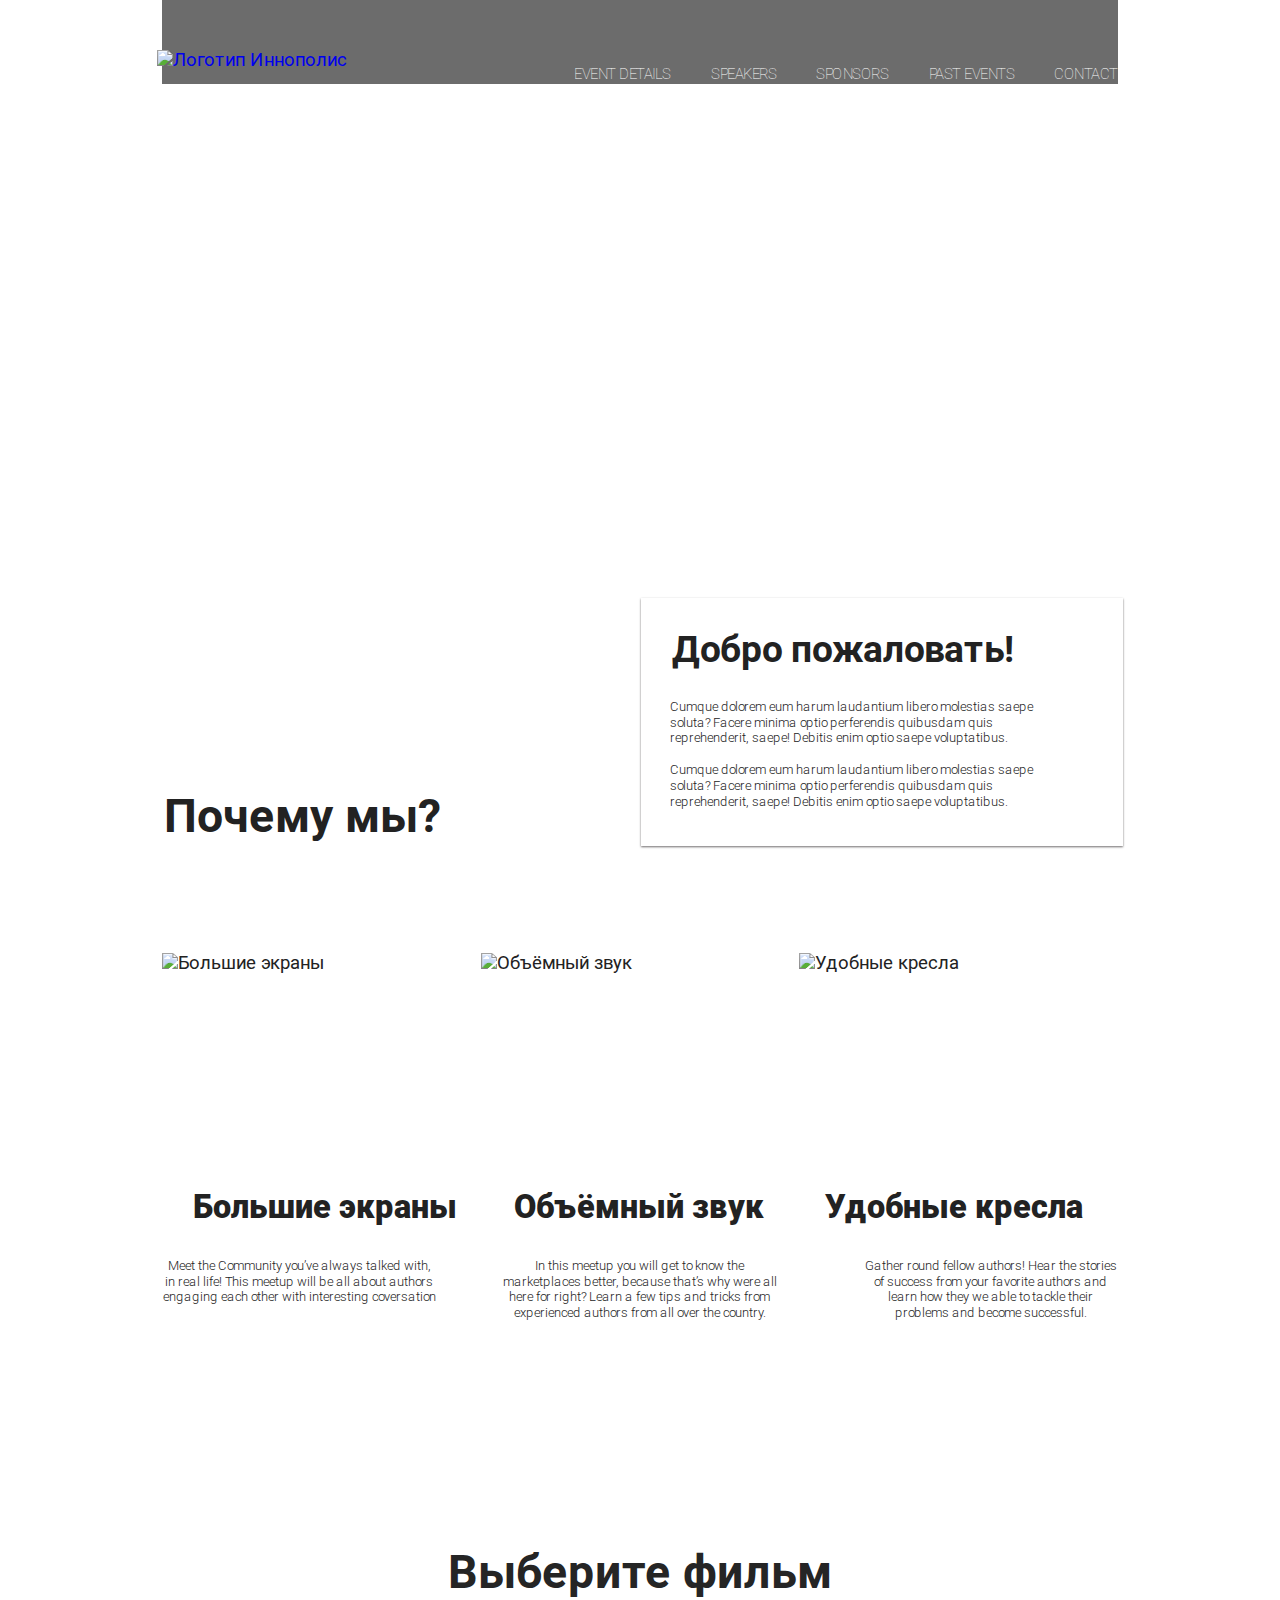
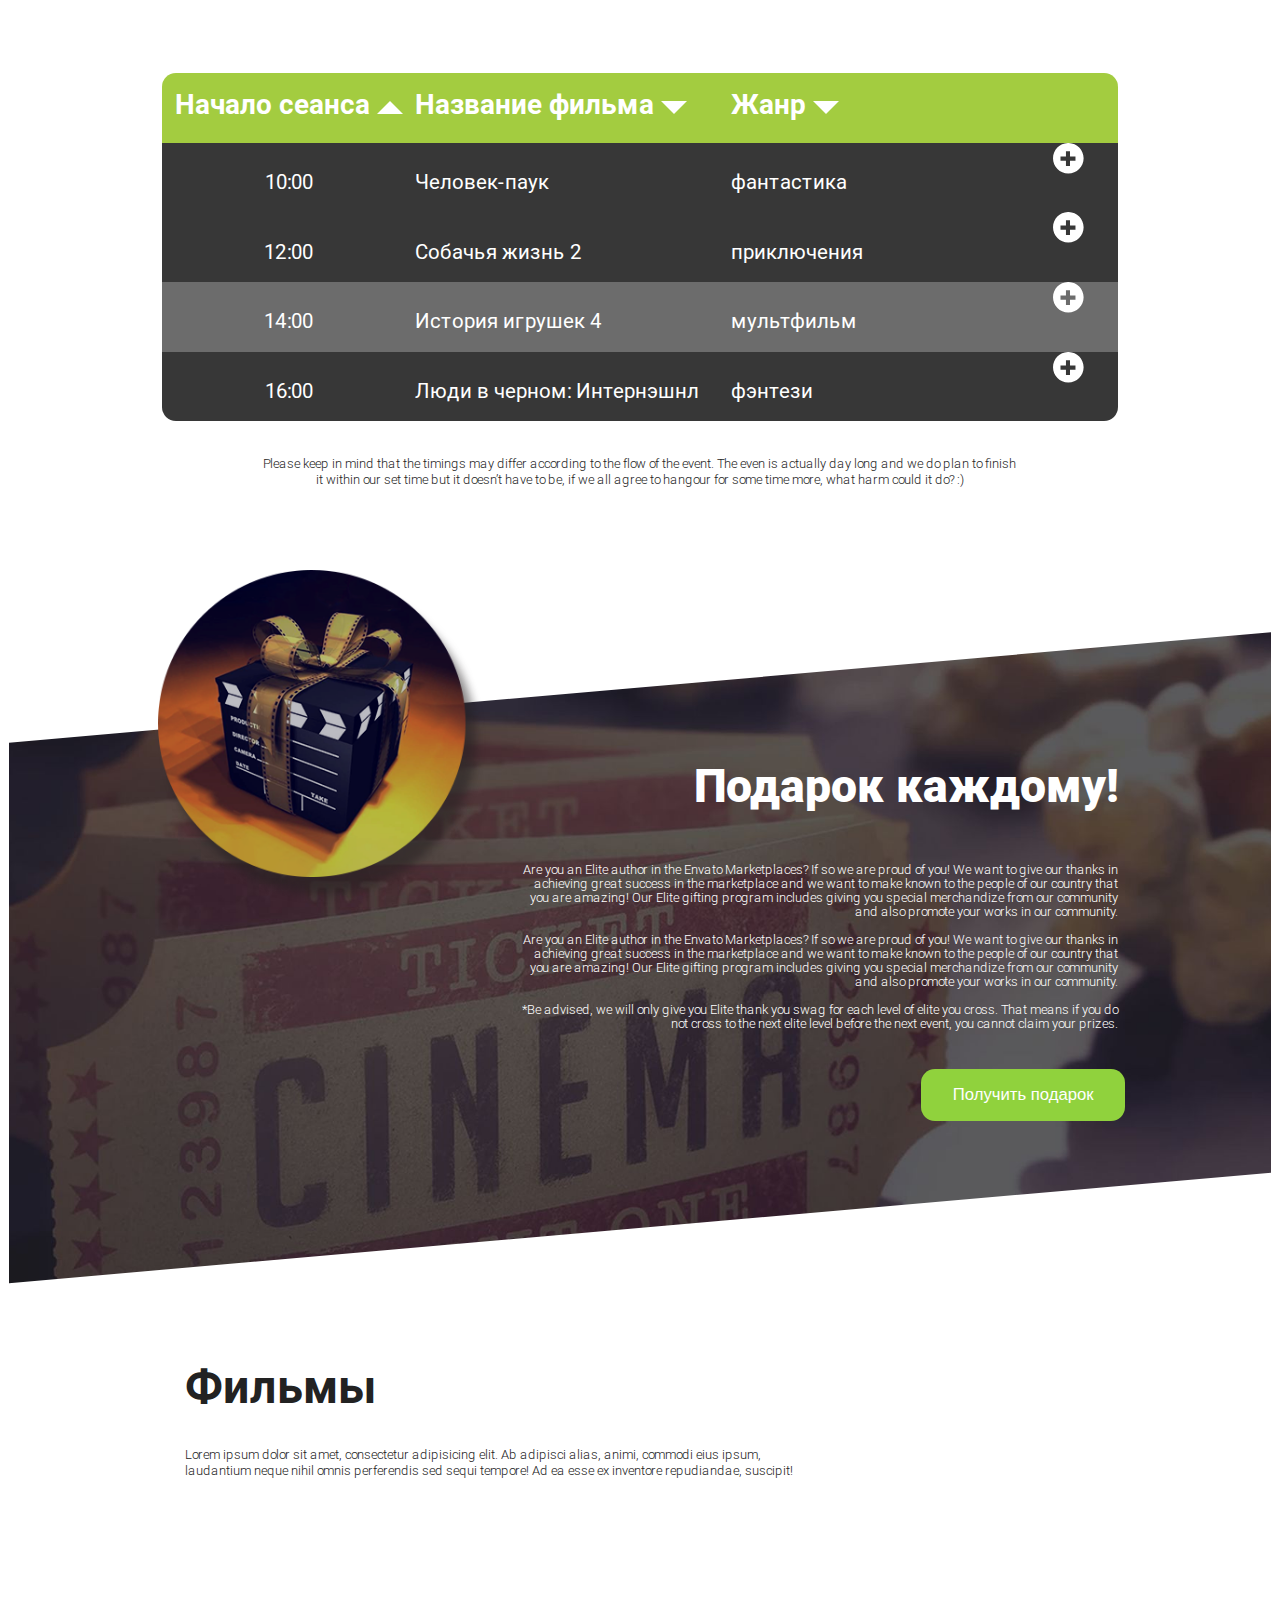
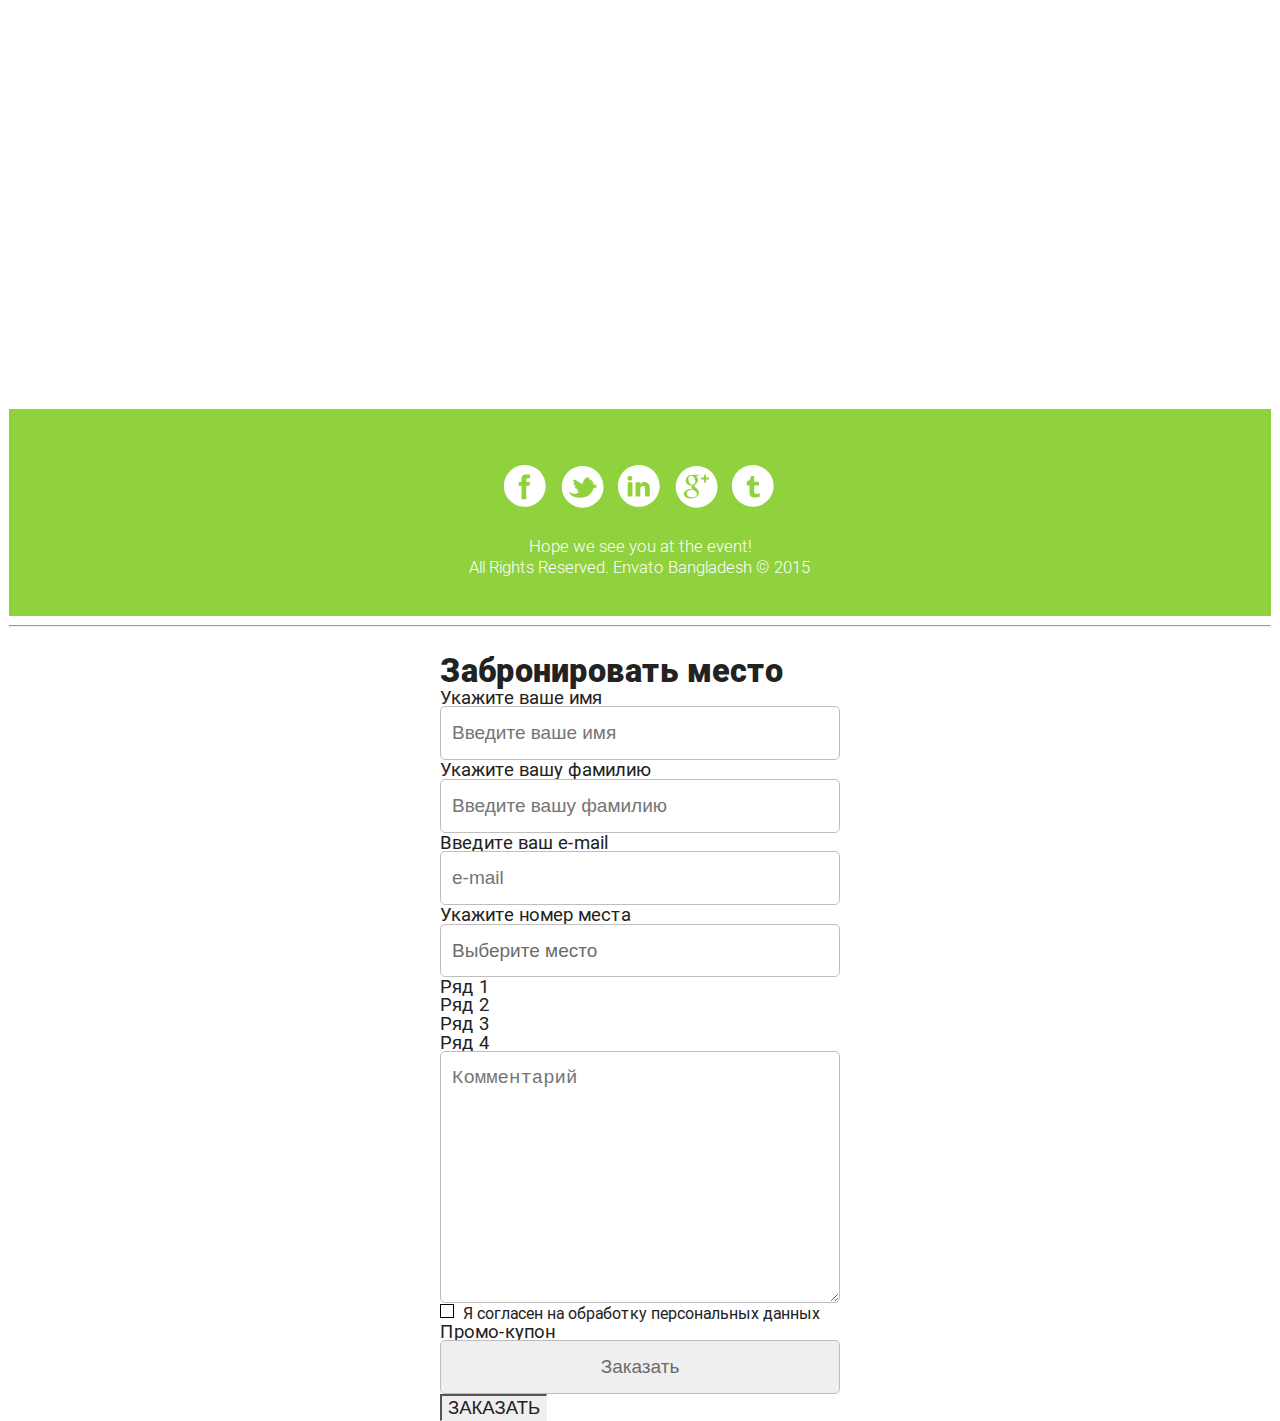
==== commit b2d68797: "4.4- 1 - Согласно CA с испралениями после доп лекции" ====
--- a/index.html
+++ b/index.html
@@ -166,8 +166,8 @@
                     <th></th>
                   </tr>
                 </thead>
-                <tbody class="movie_list__tbody">
-                  <tr class="tr_1">
+                <tbody id = "movie-table" class="movie_list__tbody" >
+                  <!-- <tr class="tr_1">
                     <td id = "startOf_film_1" class="time">
                       
                     </td>
@@ -248,13 +248,13 @@
                     <td>
                       <a href="#" title="Добавить в корзину">
                         <svg xmlns="http://www.w3.org/2000/svg" xmlns:xlink="http://www.w3.org/1999/xlink"
-                          width="2rem" height="2rem" viewBox="0 0 60 60">
+                          width="2.5rem" height="2.5rem" viewBox="0 0 50 50">
                           <path fill-rule="evenodd" fill="rgb(255, 255, 255)"
                             d="M16.505,32.994 C7.393,32.994 0.005,25.606 0.005,16.494 C0.005,7.381 7.393,-0.006 16.505,-0.006 C25.618,-0.006 33.005,7.381 33.005,16.494 C33.005,25.606 25.618,32.994 16.505,32.994 ZM24.214,14.591 L18.356,14.631 L18.356,8.796 L13.958,8.778 L13.958,14.637 L8.083,14.637 L8.083,19.074 L13.958,19.074 L13.958,24.889 L18.336,24.889 L18.307,19.074 L24.231,19.074 L24.214,14.591 Z" />
                         </svg>
                       </a>
                     </td>
-                  </tr>
+                  </tr> -->
                 </tbody>
                 <tfoot></tfoot>
               </table>
--- a/css/main.css
+++ b/css/main.css
@@ -1021,7 +1021,7 @@
   padding: 0.15rem 0;
 }
 
-.tr_1 {
+.film_row {
   background-color: rgb(55, 55, 55);
   left: 8.45rem;
   top: 86.3rem;
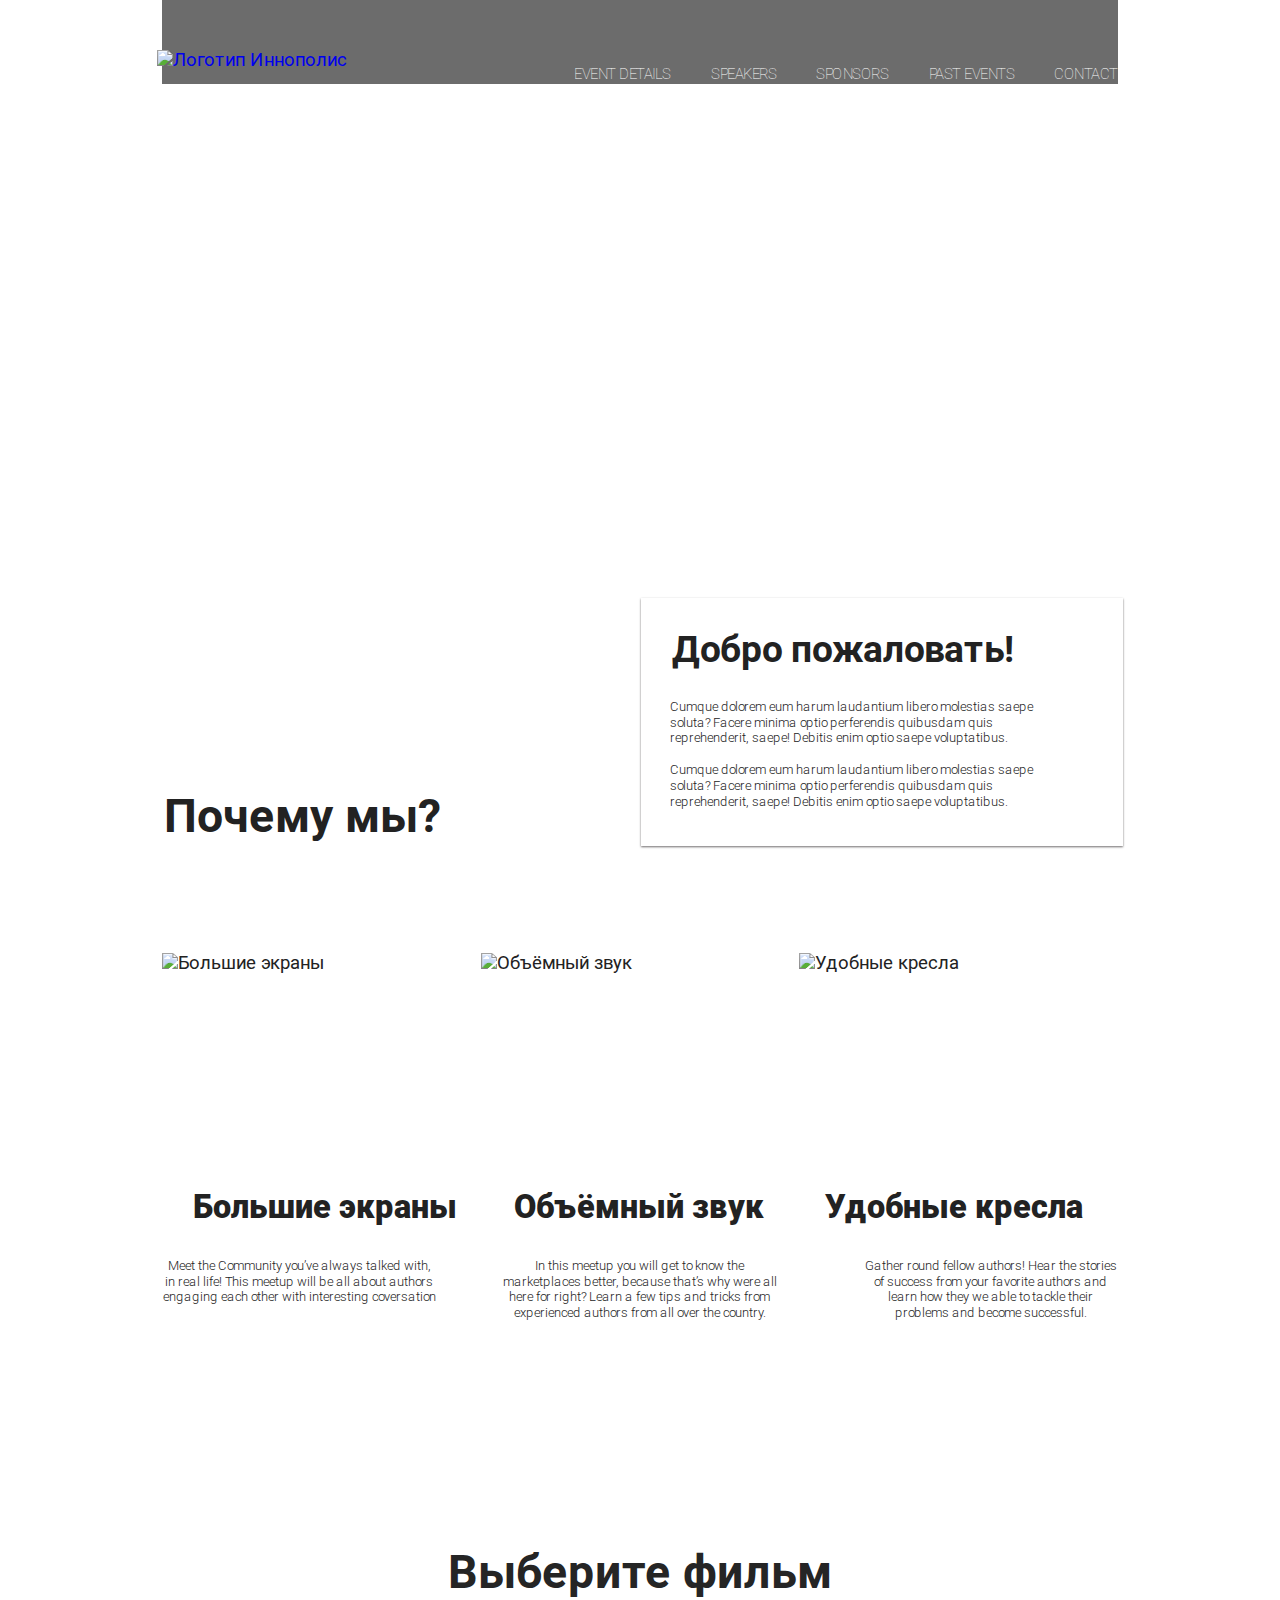
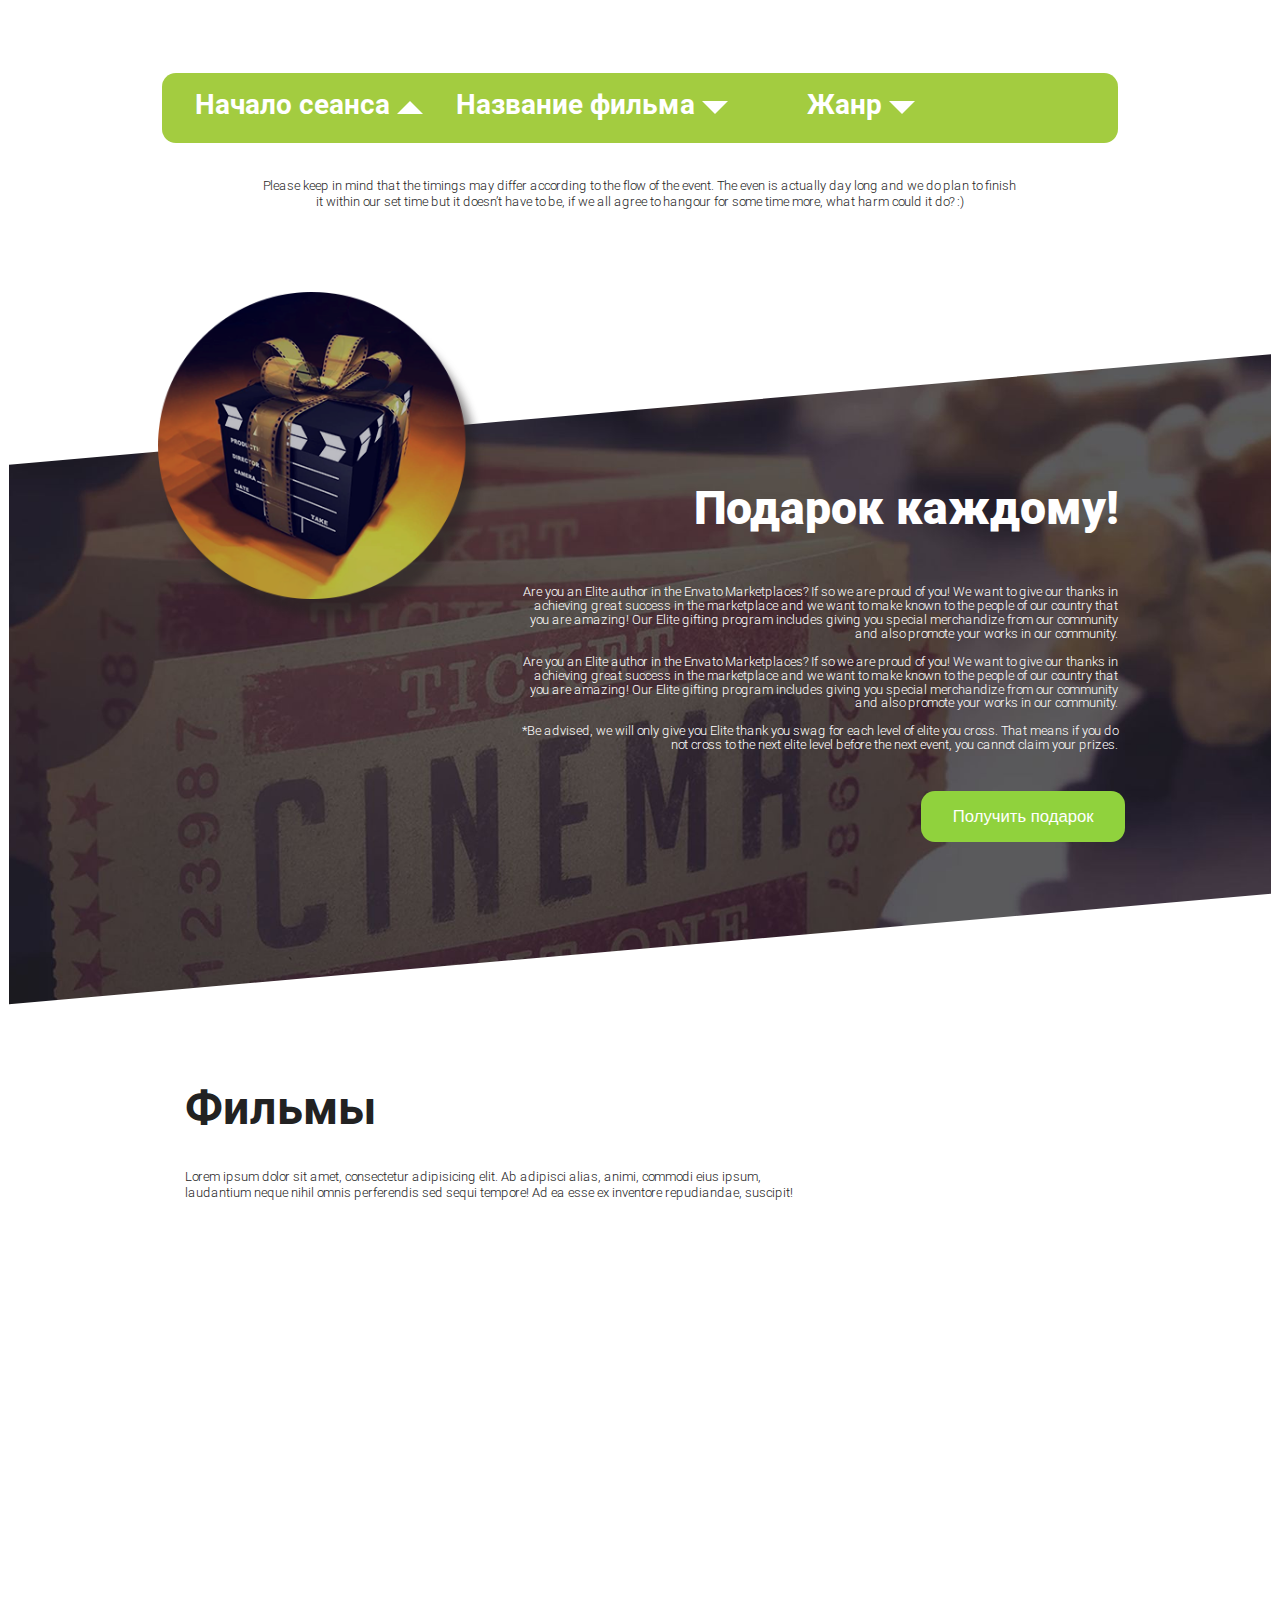
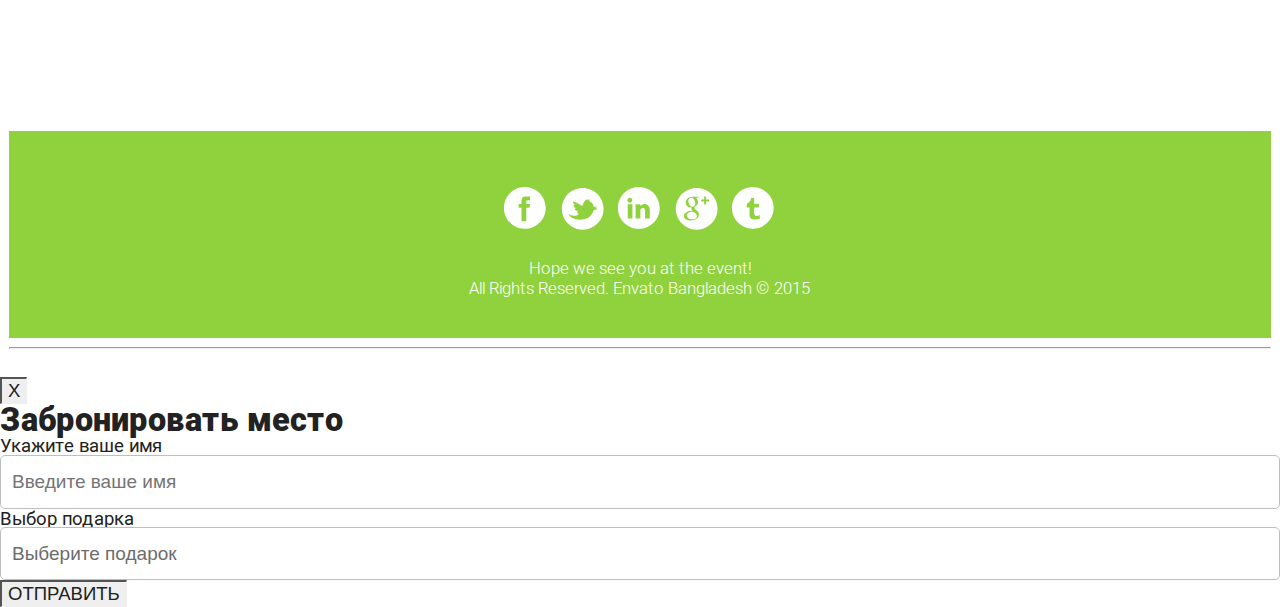
==== commit 502211b8: "5.1 - 1 - Подключение Babel" ====
--- a/index.html
+++ b/index.html
@@ -15,8 +15,9 @@
   <link rel="stylesheet" type="text/css" href="build/style.css" />
   <link rel="stylesheet" href="css/main.css" type="text/css" />
   <link rel="stylesheet" href="css/media.css" type="text/css" />
-  <link rel="stylesheet" href="./css/owl.carousel.min.css">
-  <link rel="stylesheet" href="./css/owl.theme.default.min.css">
+  <link rel="stylesheet" href="./css/owl.carousel.min.css" />
+  <link rel="stylesheet" href="./css/owl.theme.default.min.css" />
+  <script src="https://unpkg.com/@babel/standalone/babel.min.js"></script>
 </head>
 
 <body>
@@ -146,7 +147,7 @@
           </h2>
           <div class="container">
             <div class="table-wrap">
-              <table class="movie_list__table ">
+              <table id="filmsHire" class="movie_list__table ">
                 <thead>
                   <tr>
                     <th class="time">
@@ -166,7 +167,7 @@
                     <th></th>
                   </tr>
                 </thead>
-                <tbody id = "movie-table" class="movie_list__tbody" >
+                <tbody id="movie-table" class="movie_list__tbody">
                   <!-- <tr class="tr_1">
                     <td id = "startOf_film_1" class="time">
                       
@@ -308,7 +309,7 @@
             </ol>
           </div>
           <div>
-            <button  class="gift-button">
+            <button id="getPresentModal" class="gift-button">
               Получить подарок
             </button>
           </div>
@@ -327,8 +328,8 @@
               </p>
             </div>
 
-            <div class="block-4__movies_wrap block-4__movies-grid owl-carousel owl-theme">
-              <div class="block-4__movies block-4__movies-item ">
+            <div id="films-new-container" class="block-4__movies_wrap block-4__movies-grid owl-carousel owl-theme">
+              <!-- <div class="block-4__movies block-4__movies-item ">
                 <div class="block-4__movies-inner item">
                   <div class="block-4__poster">
                     <img src="images/mov1.jpg" alt="Человек-паук" />
@@ -1346,7 +1347,7 @@
                     </div>
                   </div>
                 </div>
-              </div>
+              </div> -->
             </div>
           </div>
         </div>
@@ -1354,7 +1355,7 @@
     </main>
 
     <footer>
-      <div class="foot-container">
+      <divid="bue" class="foot-container">
         <div>
           <div id="contacts"></div>
           <map><iframe
@@ -1498,106 +1499,145 @@
         </div>
         <hr />
         <br />
-        <form action="/order.php" id="bue">
-          <div>
+        <div class="">
+          <!-- <form action="/order.php">
             <div>
-              <h3>Забронировать место</h3>
+              <div>
+                <h3>Забронировать место</h3>
+              </div>
+              <label for="cl_name">Укажите ваше имя</label>
+              <input id="cl_name" name="client_name" placeholder="Введите ваше имя" required aria-required="true" />
+              <label for="cl_surname">Укажите вашу фамилию</label>
+              <input id="cl_surname" name="client_surname" placeholder="Введите вашу фамилию" required
+                aria-required="true" />
             </div>
-            <label for="cl_name">Укажите ваше имя</label>
-            <input id="cl_name" name="client_name" placeholder="Введите ваше имя" required aria-required="true" />
-            <label for="cl_surname">Укажите вашу фамилию</label>
-            <input id="cl_surname" name="client_surname" placeholder="Введите вашу фамилию" required
-              aria-required="true" />
-          </div>
-          <div>
-            <label for="email">Введите ваш e-mail</label>
-            <input name="email" required aria-required="true" placeholder="e-mail" type="email" />
-          </div>
-          <div>
-            <label for="place">Укажите номер места</label>
-            <select name="place" aria-label="Выбрать место" required aria-required="true">
-              <option selected disabled value="">Выберите место</option>
-              <option value="1">место 1</option>
-              <option value="2">место 2</option>
-              <option value="3">место 3</option>
-              <option value="4">место 4</option>
+            <div>
+              <label for="email">Введите ваш e-mail</label>
+              <input name="email" required aria-required="true" placeholder="e-mail" type="email" />
+            </div>
+            <div>
+              <label for="place">Укажите номер места</label>
+              <select name="place" aria-label="Выбрать место" required aria-required="true">
+                <option selected disabled value="">Выберите место</option>
+                <option value="1">место 1</option>
+                <option value="2">место 2</option>
+                <option value="3">место 3</option>
+                <option value="4">место 4</option>
+                <option value="5">место 5</option>
+                <option value="6">место 6</option>
+                <option value="7">место 7</option>
+                <option value="8">место 8</option>
+                <option value="9">место 9</option>
+                <option value="10">место 10</option>
+              </select>
+            </div>
+            <div>
+              <div>
+                <label for="row_1">
+                  Ряд 1
+                </label>
+                <input id="row_1" type="radio" name="row" value="1" />
+              </div>
+              <div>
+                <label for="row_2">
+                  Ряд 2
+                </label>
+                <input id="row_2" type="radio" name="row" value="2" />
+              </div>
+              <div>
+                <label for="row_3">
+                  Ряд 3
+                </label>
+                <input id="row_3" type="radio" name="row" value="3" />
+              </div>
+              <div>
+                <label for="row_4">
+                  Ряд 4
+                </label>
+                <input id="row_4" type="radio" name="row" value="4" required aria-required="true" />
+              </div>
+            </div>
+            <div>
+              <textarea name="comment" aria-lable="Введите ваш комментарий" cols="50" rows="10"
+                placeholder="Комментарий"></textarea>
+            </div>
+            <div>
+              <input id="agreement" name="agree" type="checkbox" required aria-required="true" />
+              <label for="agreement">Я согласен на обработку персональных данных</label>
+            </div>
+            <div></div>
+            <div>
+              <label>Промо-купон</label>
+              <input type="file" name="promo" />
+            </div>
+            <input aria-label="Отправить форму" type="submit" value="Заказать" />
+            <button id="" type="submit">
+              ЗАКАЗАТЬ
+            </button>
+          </form> -->
+        </div>
+    </footer>
+  </div>
+  <div id="modalPresent">
+    <div class="bue">
+      <button id="closeModalPresent">X</button>
+      <div>
+        <h3>Забронировать место</h3>
+      </div>
+      <div class="form_text">
+        <label for="client_name">Укажите ваше имя</label>
+        <input id="cl_name" type="text" name="client_name" placeholder="Введите ваше имя" required aria-required="true" />
+      </div>
+      <div class="form_text">
+        <label for="place">Выбор подарка</label>
+        <select id="guest_select" name="place" aria-label="Выбрать место" required aria-required="true">
+          <option selected disabled value="">Выберите подарок</option>
+          <option value="1">Бесплатый сеанс</option>
+          <option value="2">Бесплатный хот-дог</option>
+          <option value="3">Бесплатный напиток</option>
+          <!-- <option value="4">место 4</option>
               <option value="5">место 5</option>
               <option value="6">место 6</option>
               <option value="7">место 7</option>
               <option value="8">место 8</option>
               <option value="9">место 9</option>
-              <option value="10">место 10</option>
-            </select>
-          </div>
-          <div>
-            <div>
-              <label for="row_1">
-                Ряд 1
-              </label>
-              <input id="row_1" type="radio" name="row" value="1" />
-            </div>
-            <div>
-              <label for="row_2">
-                Ряд 2
-              </label>
-              <input id="row_2" type="radio" name="row" value="2" />
-            </div>
-            <div>
-              <label for="row_3">
-                Ряд 3
-              </label>
-              <input id="row_3" type="radio" name="row" value="3" />
-            </div>
-            <div>
-              <label for="row_4">
-                Ряд 4
-              </label>
-              <input id="row_4" type="radio" name="row" value="4" required aria-required="true" />
-            </div>
-          </div>
-          <div>
-            <textarea name="comment" aria-lable="Введите ваш комментарий" cols="50" rows="10"
-              placeholder="Комментарий"></textarea>
-          </div>
-          <div>
+              <option value="10">место 10</option> -->
+        </select>
+      </div>
+      <!-- <div class="form_text">
             <input id="agreement" name="agree" type="checkbox" required aria-required="true" />
             <label for="agreement">Я согласен на обработку персональных данных</label>
-          </div>
-          <div></div>
-          <div>
-            <label>Промо-купон</label>
-            <input type="file" name="promo" />
-          </div>
-          <input aria-label="Отправить форму" type="submit" value="Заказать" />
-          <button id="sendPresentInfo" type="submit">
-            ЗАКАЗАТЬ
-          </button>
-        </form>
+          </div> -->
+      <div class="gift-buttonModal">
+        <button id="sendPresentInfo" class="gift-buttonModal"  type="submit">
+          ОТПРАВИТЬ
+        </button>
       </div>
-    </footer>
+    </div>
   </div>
-  <script src="./js/films.js"></script>
-<script src="./js/getPresent.js"></script>
 
-  <script src="./js/jquery-3.4.1.min.js"></script>
-  <script src="./js/owl.carousel.min.js"></script>
-  <script>
-    $('.owl-carousel').owlCarousel({
-    loop:true,
-    margin:10,
-    nav:true,
-    responsive:{
-        0:{
-            items:1
+  <script type="text/babel" src="./js/films.js"></script>
+  <script type="text/babel"  src="./js/getPresent.js"></script>
+
+  <script  src="./js/jquery-3.4.1.min.js"></script>
+  <script   src="./js/owl.carousel.min.js"></script>
+  <script type="text/babel">
+    $(".owl-carousel").owlCarousel({
+      loop: true,
+      margin: 10,
+      nav: true,
+      responsive: {
+        0: {
+          items: 1
         },
-        600:{
-            items:3
+        600: {
+          items: 3
         },
-        1000:{
-            items:4
+        1000: {
+          items: 4
         }
-    }
-})
+      }
+    });
   </script>
 </body>
 
